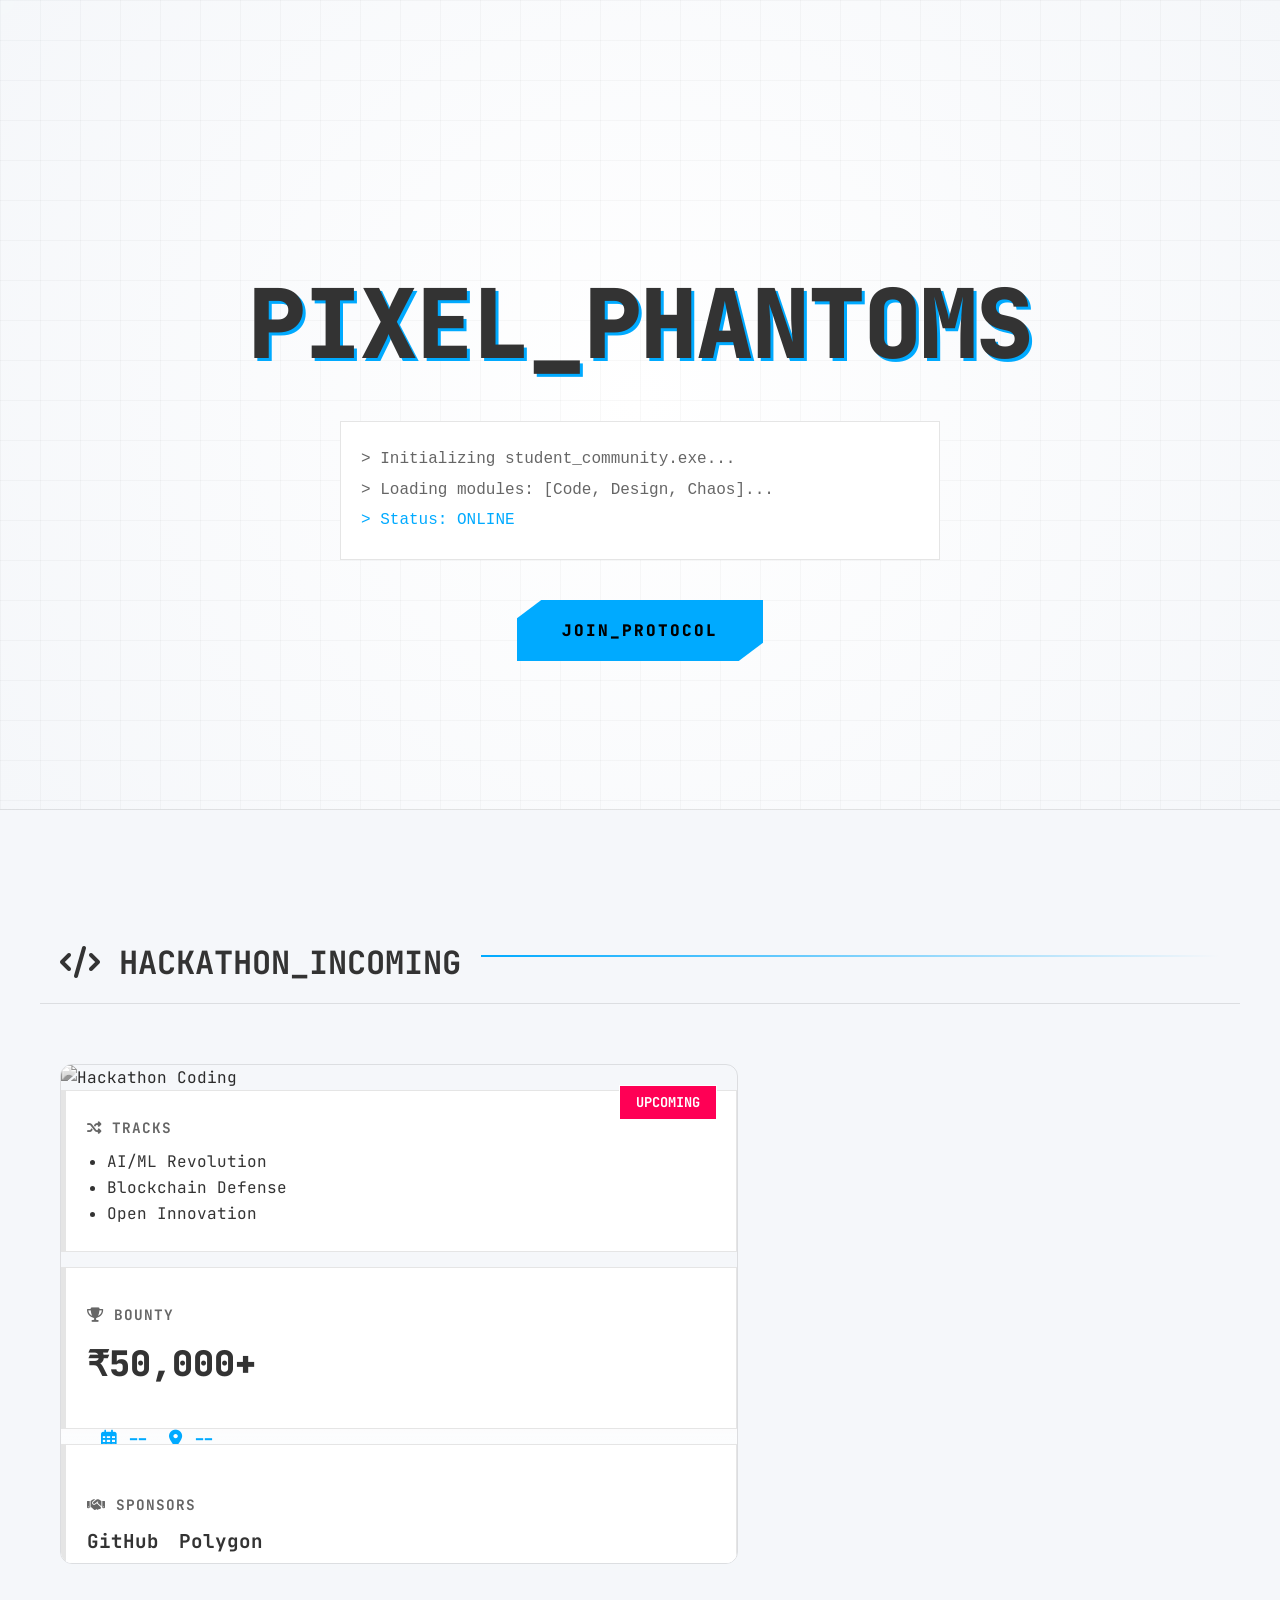
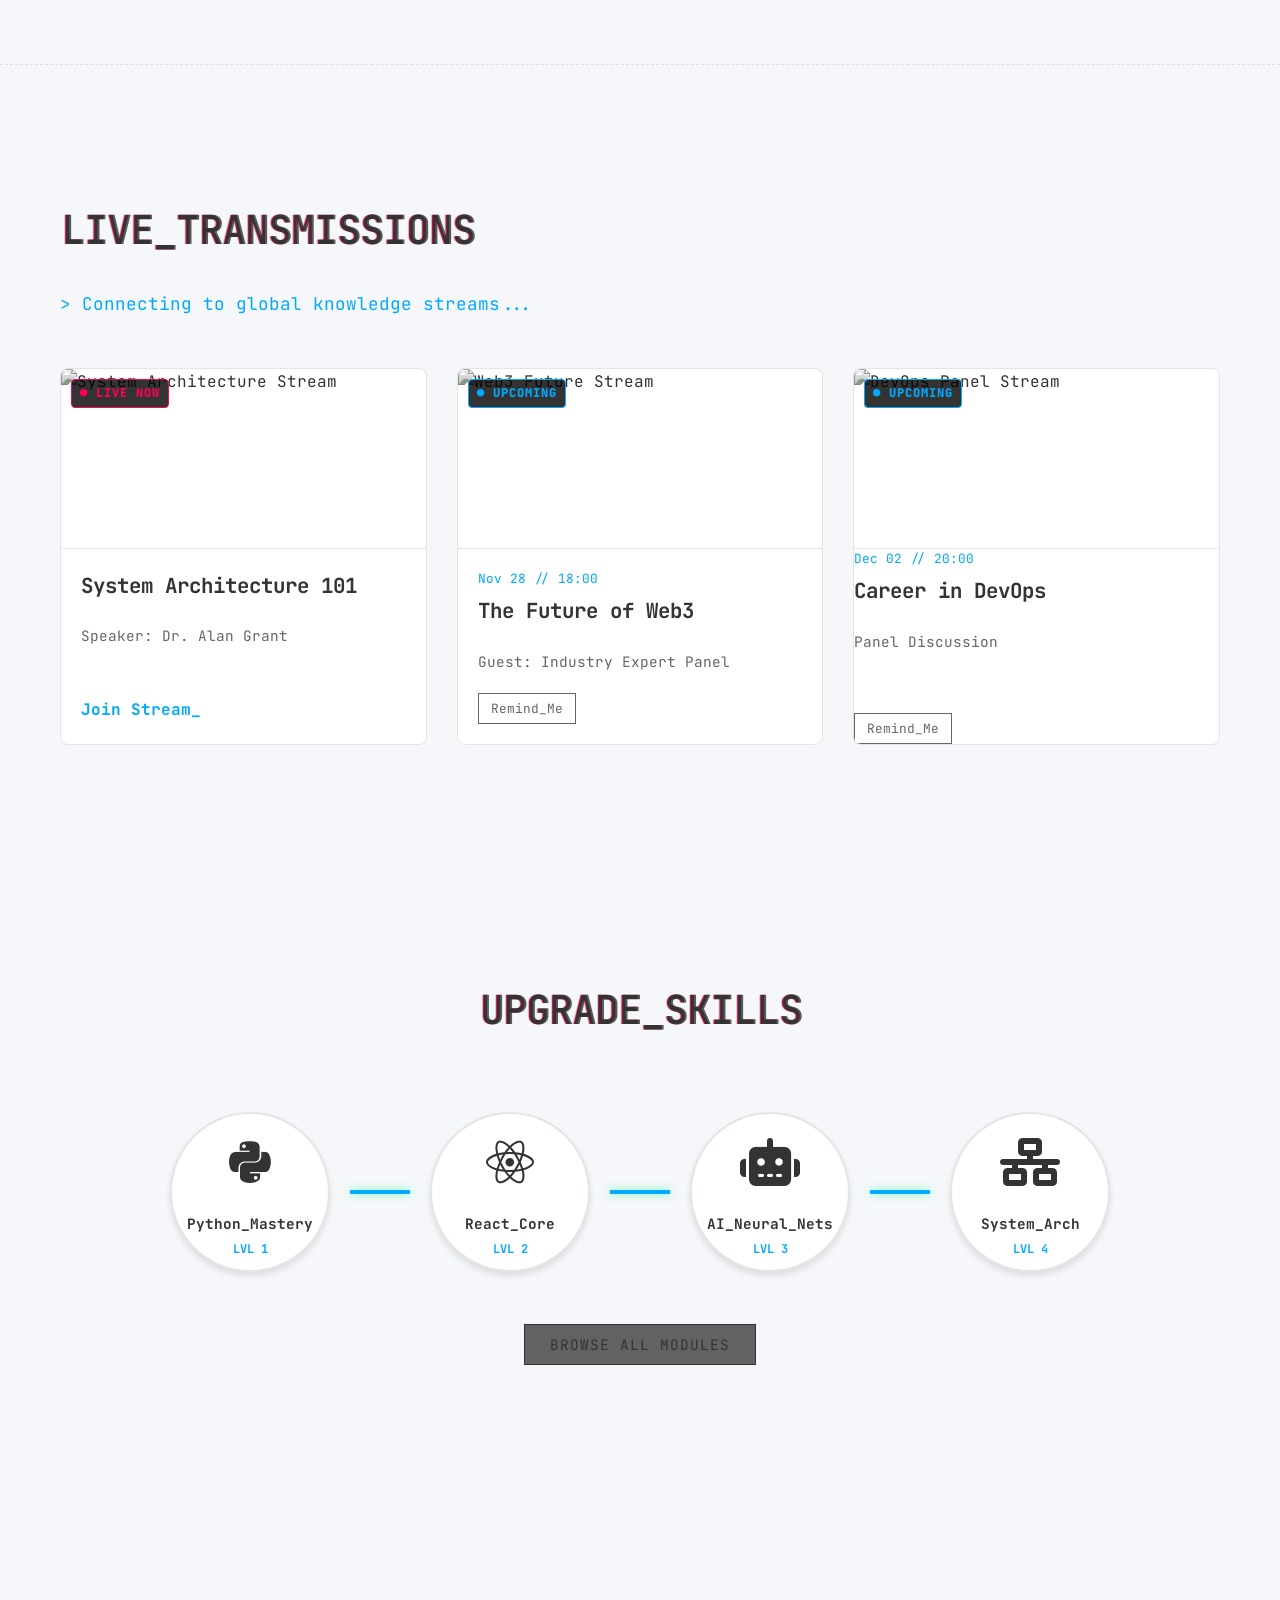
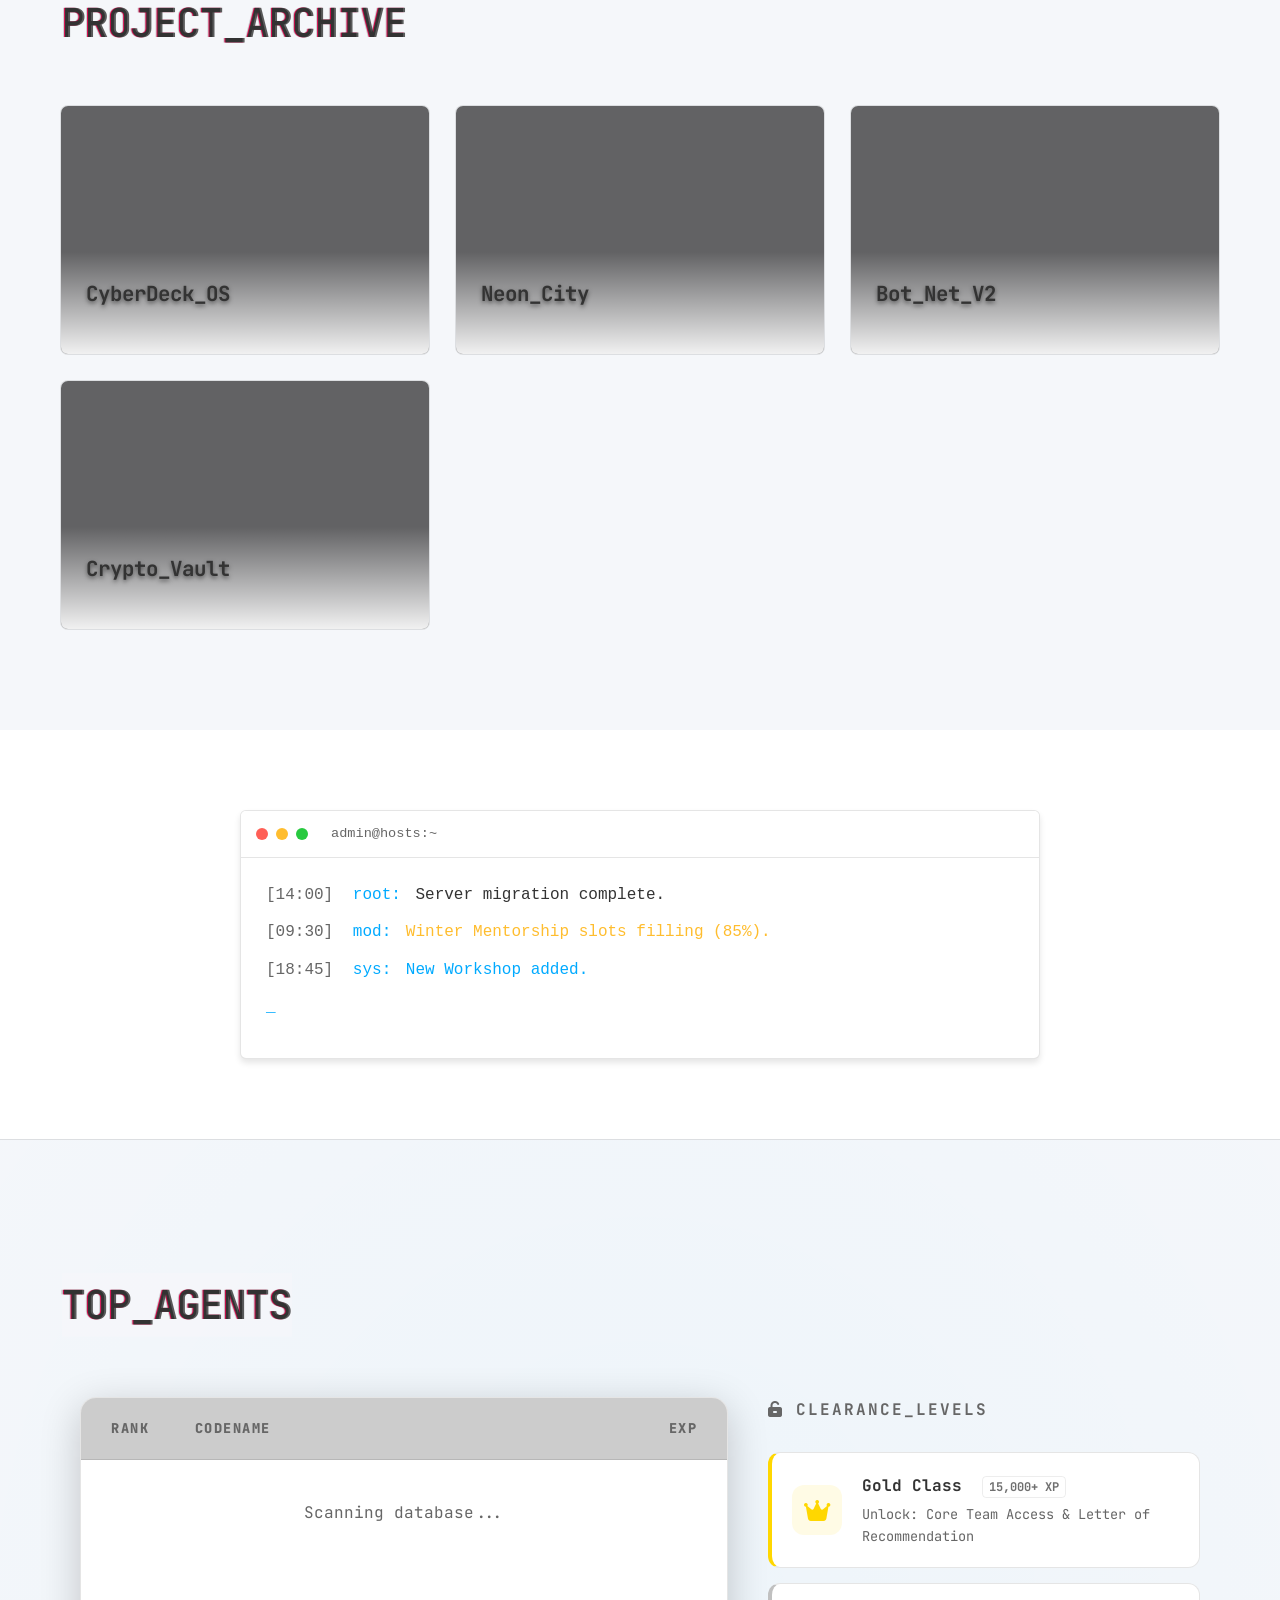
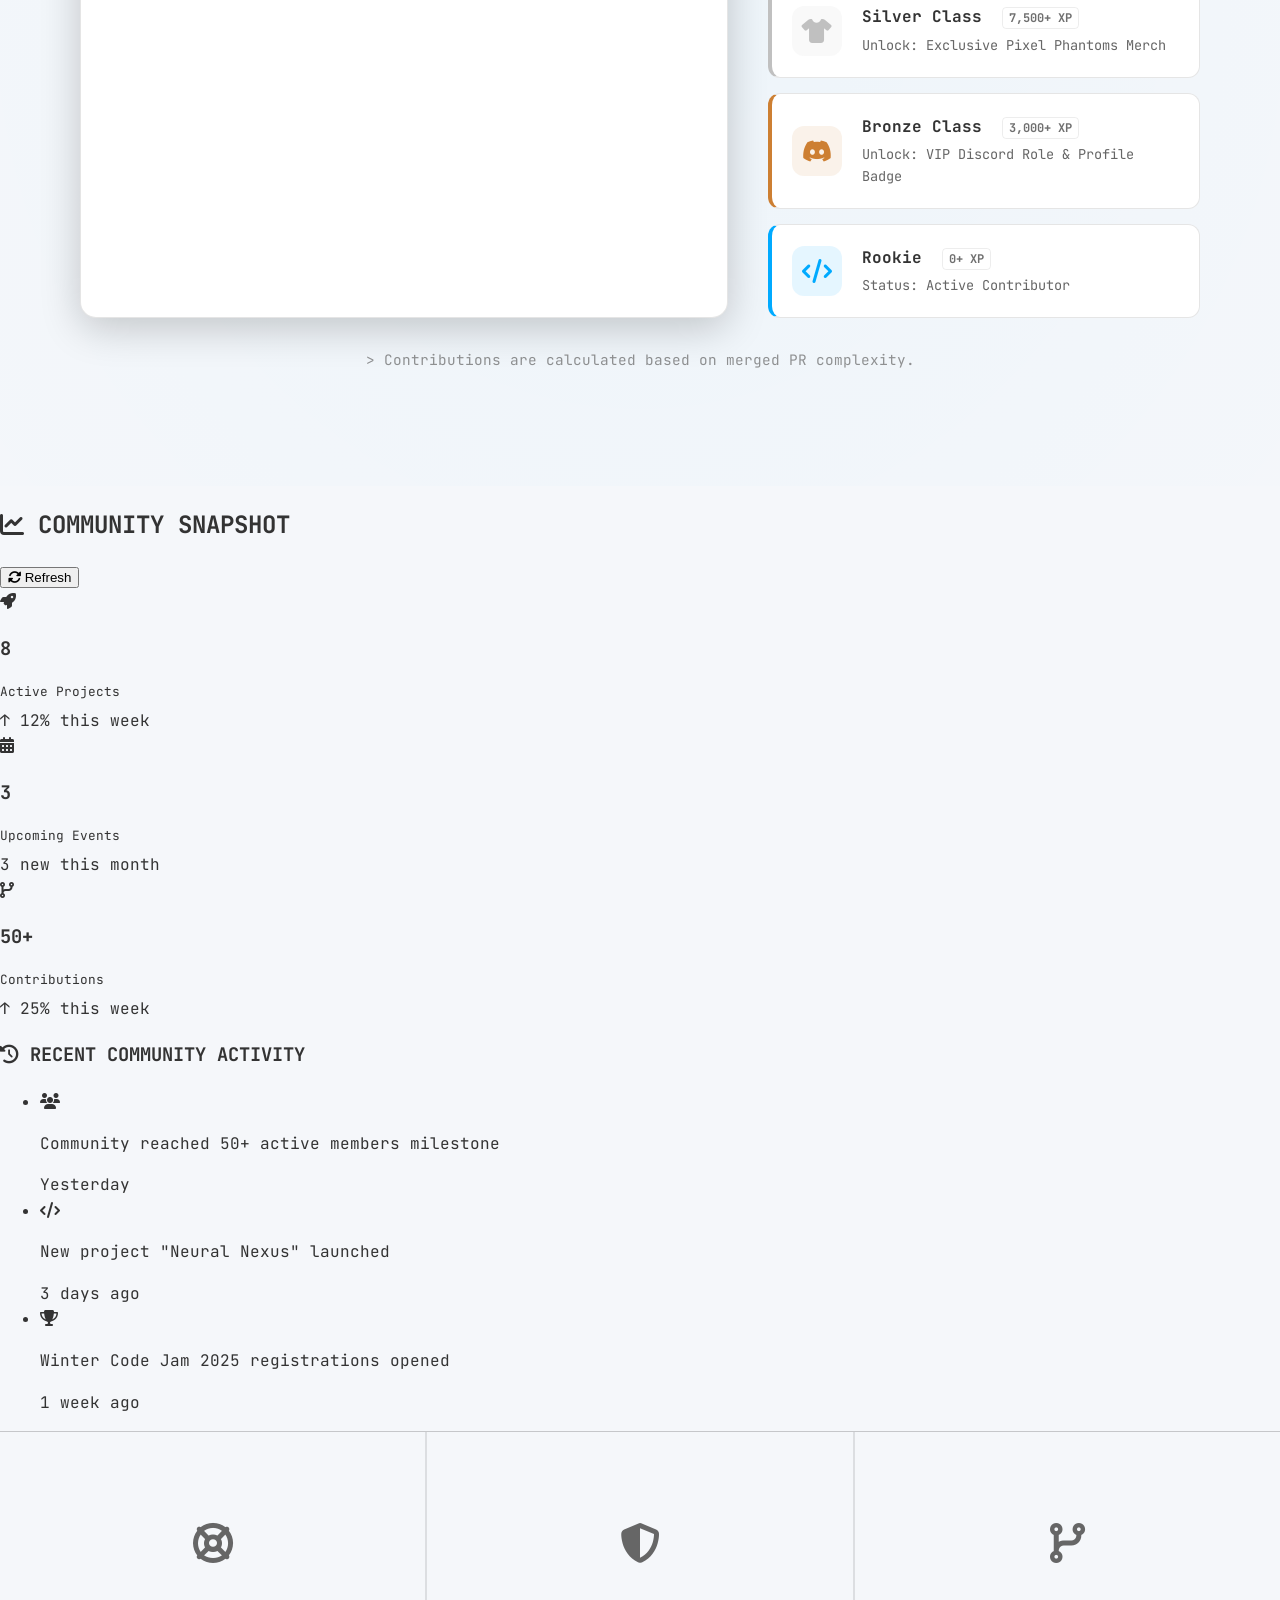
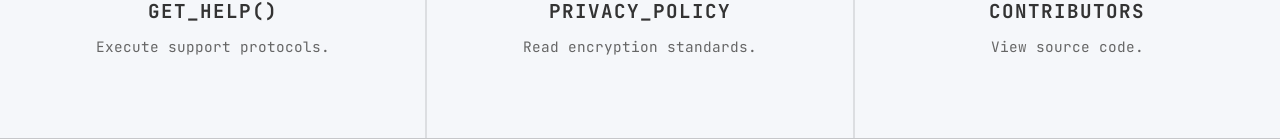
==== index.html @ 28886480 "Merge upstream/main - combine cursor-effect and scroll-buttons Both features work together: - cursor" ====
<!DOCTYPE html>
<html lang="en">
<head>
    <meta charset="UTF-8">
    <meta name="viewport" content="width=device-width, initial-scale=1.0">
    <title>Pixel Phantoms | The Future of Tech</title>
    <link rel="icon" href="assets/logo.png">
    
    <link rel="stylesheet" href="css/style.css">
    <link rel="stylesheet" href="css/share-button.css">
    <link rel="stylesheet" href="css/home-gsap.min.css">
    <link rel="stylesheet" href="css/cursor-effect.css">
    <link rel="stylesheet" href="css/scroll-buttons.css">
    <link rel="stylesheet" href="css/stats-widget.css">
    <link href="https://fonts.googleapis.com/css2?family=JetBrains+Mono:wght@400;700;800&display=swap" rel="stylesheet">
    <link rel="stylesheet" href="https://cdnjs.cloudflare.com/ajax/libs/font-awesome/6.4.0/css/all.min.css">
    
</head>
<body class="hacker-theme">

    <!-- SKIP TO CONTENT LINK (ACCESSIBILITY) -->
    <a href="#main-content" class="skip-to-content" id="skip-link">
        <i class="fas fa-forward" aria-hidden="true"></i> Skip to Main Content
    </a>

    <div id="cursor-highlight"></div>
    <div id="navbar-placeholder"></div>

    <main id="main-content" tabindex="-1">
        <section class="hero-section" id="hero">
            <div class="grid-overlay" aria-hidden="true"></div>
            <div class="hero-content">
                <h1 class="hero-glitch" data-text="PIXEL_PHANTOMS">
                    <span aria-hidden="true">PIXEL_PHANTOMS</span>
                    <span class="sr-only">Pixel Phantoms</span>
                </h1>
                <div class="terminal-box" role="status" aria-live="polite">
                    <p class="console-text">> Initializing student_community.exe...</p>
                    <p class="console-text">> Loading modules: [Code, Design, Chaos]...</p>
                    <p class="console-text success">> Status: ONLINE</p>
                </div>
                
                <div class="hero-cta-group">
                    <a href="pages/join-us.html" class="btn-cyber">
                        <span class="btn-content">JOIN_PROTOCOL</span>
                        <span class="btn-glitch" aria-hidden="true"></span>
                        <span class="sr-only">Join Pixel Phantoms Community</span>
                    </a>
                </div>
            </div>
        </section>

        <section class="hackathon-spotlight" aria-labelledby="hackathon-heading">
            <div class="section-header-terminal">
                <h2 id="hackathon-heading"><i class="fas fa-code" aria-hidden="true"></i> HACKATHON_INCOMING</h2>
                <div class="line-scanner" aria-hidden="true"></div>
            </div>
            <div class="hackathon-layout">
                <div class="hack-main-card" data-tilt>
                    <div class="hack-badge blink" id="home-event-status">UPCOMING</div>
                    <img src="https://picsum.photos/seed/hackathon_hero/800/600" alt="Hackathon Coding" class="hack-bg-img" loading="lazy">
                    <div class="hack-overlay">
                        <h3 id="home-event-title">Loading Event...</h3>
<p id="home-event-desc">Fetching latest event details.</p>
<div class="hack-meta">
  <span id="home-event-date">
    <i class="far fa-calendar-alt"></i> --
  </span>
  <span id="home-event-location">
    <i class="fas fa-map-marker-alt"></i> --
  </span>
</div>
<a href="events.html" class="btn-hollow">Show All Events →</a>

                    </div>
                </article>
                <div class="hack-details-grid">
                    <div class="detail-box track-box">
                        <h4><i class="fas fa-random" aria-hidden="true"></i> Tracks</h4>
                        <ul>
                            <li>AI/ML Revolution</li>
                            <li>Blockchain Defense</li>
                            <li>Open Innovation</li>
                        </ul>
                    </div>
                    <div class="detail-box prize-box">
                        <h4><i class="fas fa-trophy" aria-hidden="true"></i> Bounty</h4>
                        <p class="prize-pool">₹50,000+</p>
                    </div>
                    <div class="detail-box sponsors-box">
                        <h4><i class="fas fa-handshake" aria-hidden="true"></i> Sponsors</h4>
                        <div class="sponsor-logos">
                            <span>GitHub</span> <span>Polygon</span>
                        </div>
                    </div>
                </div>
            </div>
        </section>

        <section class="cyber-seminars" aria-labelledby="seminars-heading">
            <div class="container">
                <h2 class="section-header-glitch" data-text="LIVE_TRANSMISSIONS" id="seminars-heading">
                    <span aria-hidden="true">LIVE_TRANSMISSIONS</span>
                    <span class="sr-only">Live Transmissions</span>
                </h2>
                <p class="section-sub">> Connecting to global knowledge streams...</p>
                
                <div class="seminar-grid">
                    <div class="seminar-card reveal-card">
                        <div class="sem-status live">● LIVE NOW</div>
                        <img src="https://picsum.photos/seed/tech_talk/400/250" alt="System Architecture Stream" class="sem-img" loading="lazy">
                        <div class="sem-info">
                            <h3>System Architecture 101</h3>
                            <p>Speaker: Dr. Alan Grant</p>
                            <a href="#" class="link-terminal">Join Stream<span aria-hidden="true">_</span></a>
                        </div>
                    </div>
                    <div class="seminar-card reveal-card">
                        <div class="sem-status upcoming">● UPCOMING</div>
                        <img src="https://picsum.photos/seed/web3_future/400/250" alt="Web3 Future Stream" class="sem-img" loading="lazy">
                        <div class="sem-info">
                            <div class="sem-date">Nov 28 // 18:00</div>
                            <h3>The Future of Web3</h3>
                            <p>Guest: Industry Expert Panel</p>
                            <button class="btn-sm">Remind_Me</button>
                        </div>
                    </div>
                    <div class="seminar-card reveal-card">
                        <div class="sem-status upcoming">● UPCOMING</div>
                        <img src="https://picsum.photos/seed/devops_career/400/250" alt="DevOps Panel Stream" class="sem-img" loading="laz                        <div class="sem-info">
                            <div class="sem-date">Dec 02 // 20:00</div>
                            <h3>Career in DevOps</h3>
                            <p>Panel Discussion</p>
                            <button class="btn-sm">Remind_Me</button>
                        </div>
                    </article>
                </div>
            </div>
        </section>

        <section class="skill-tree-section" aria-labelledby="skills-heading">
            <div class="container">
                <h2 class="section-header-glitch" data-text="UPGRADE_SKILLS" id="skills-heading">
                    <span aria-hidden="true">UPGRADE_SKILLS</span>
                    <span class="sr-only">Upgrade Skills</span>
                </h2>
                
                <div class="skill-path-wrapper">
                    <div class="skill-node reveal-node">
                        <div class="node-icon"><i class="fab fa-python" aria-hidden="true"></i></div>
                        <h4>Python_Mastery</h4>
                        <span class="node-level">Lvl 1</span>
                    </div>
                    
                    <div class="connector reveal-node" aria-hidden="true"></div> 
                    
                    <div class="skill-node reveal-node">
                        <div class="node-icon"><i class="fab fa-react" aria-hidden="true"></i></div>
                        <h4>React_Core</h4>
                        <span class="node-level">Lvl 2</span>
                    </div>
                    
                    <div class="connector reveal-node" aria-hidden="true"></div> 
                    
                    <div class="skill-node reveal-node">
                        <div class="node-icon"><i class="fas fa-robot" aria-hidden="true"></i></div>
                        <h4>AI_Neural_Nets</h4>
                        <span class="node-level">Lvl 3</span>
                    </div>
                    
                    <div class="connector reveal-node" aria-hidden="true"></div> 
                    
                    <div class="skill-node reveal-node">
                        <div class="node-icon"><i class="fas fa-network-wired" aria-hidden="true"></i></div>
                        <h4>System_Arch</h4>
                        <span class="node-level">Lvl 4</span>
                    </div>
                </div>
                
                <div class="center-btn">
                    <a href="events.html" class="btn-hollow">Browse All Modules</a>
                </div>
            </div>
        </section>

        <section class="project-mainframe" aria-labelledby="projects-heading">
            <div class="container">
                <h2 class="section-header-glitch" data-text="PROJECT_ARCHIVE" id="projects-heading">
                    <span aria-hidden="true">PROJECT_ARCHIVE</span>
                    <span class="sr-only">Project Archive</span>
                </h2>
                <div class="project-matrix">
                    <article class="proj-card" style="background-image: url('https://picsum.photos/seed/p1/400/300');">
                        <div class="proj-content">
                            <h3>CyberDeck_OS</h3>
                            <p>A custom Linux distro for hackers.</p>
                        </div>
                    </article>
                    <article class="proj-card" style="background-image: url('https://picsum.photos/seed/p2/400/300');">
                        <div class="proj-content">
                            <h3>Neon_City</h3>
                            <p>WebGL interactive experience.</p>
                        </div>
                    </article>
                    <article class="proj-card" style="background-image: url('https://picsum.photos/seed/p3/400/300');">
                        <div class="proj-content">
                            <h3>Bot_Net_V2</h3>
                            <p>Discord automation bot.</p>
                        </div>
                    </article>
                    <article class="proj-card" style="background-image: url('https://picsum.photos/seed/p4/400/300');">
                        <div class="proj-content">
                            <h3>Crypto_Vault</h3>
                            <p>Secure decentralized storage.</p>
                        </div>
                    </article>
                </div>
            </div>
        </section>

        <section class="terminal-updates" aria-label="Community Updates">
            <div class="terminal-window">
                <div class="terminal-header">
                    <span class="dot red" aria-hidden="true"></span>
                    <span class="dot yellow" aria-hidden="true"></span>
                    <span class="dot green" aria-hidden="true"></span>
                    <span class="title">admin@hosts:~</span>
                </div>
                <div class="terminal-body">
                    <div class="log-entry"><span class="timestamp">[14:00]</span> <span class="user">root:</span> <span class="msg">Server migration complete.</span></div>
                    <div class="log-entry"><span class="timestamp">[09:30]</span> <span class="user">mod:</span> <span class="msg warning">Winter Mentorship slots filling (85%).</span></div>
                    <div class="log-entry"><span class="timestamp">[18:45]</span> <span class="user">sys:</span> <span class="msg highlight">New Workshop added.</span></div>
                    <div class="typing-indicator" aria-hidden="true">_</div>
                </div>
            </div>
        </section>

        <section class="leaderboard-preview" aria-labelledby="leaderboard-heading">
            <div class="container">
                <h2 class="section-header-glitch" data-text="TOP_AGENTS" id="leaderboard-heading">
                    <span aria-hidden="true">TOP_AGENTS</span>
                    <span class="sr-only">Top Contributors Leaderboard</span>
                </h2>
        
                <div class="lb-layout">
                    <div class="lb-main">
                        <div class="lb-header">
                            <span>RANK</span>
                            <span>CODENAME</span>
                            <span class="text-right">EXP</span>
                        </div>
                        <div class="lb-rows-container" id="lb-rows">
                            <div class="lb-loader">Scanning database...</div>
                        </div>
                    </div>

                    <aside class="league-system" aria-label="Clearance Levels">
                        <h3 class="sys-header"><i class="fas fa-unlock-alt" aria-hidden="true"></i> CLEARANCE_LEVELS</h3>
                        
                        <div class="league-card gold">
                            <div class="league-icon"><i class="fas fa-crown" aria-hidden="true"></i></div>
                            <div class="league-info">
                                <h4>Gold Class <span class="xp-req">15,000+ XP</span></h4>
                                <p>Unlock: Core Team Access & Letter of Recommendation</p>
                            </div>
                        </div>

                        <div class="league-card silver">
                            <div class="league-icon"><i class="fas fa-tshirt" aria-hidden="true"></i></div>
                            <div class="league-info">
                                <h4>Silver Class <span class="xp-req">7,500+ XP</span></h4>
                                <p>Unlock: Exclusive Pixel Phantoms Merch</p>
                            </div>
                        </div>

                        <div class="league-card bronze">
                            <div class="league-icon"><i class="fab fa-discord" aria-hidden="true"></i></div>
                            <div class="league-info">
                                <h4>Bronze Class <span class="xp-req">3,000+ XP</span></h4>
                                <p>Unlock: VIP Discord Role & Profile Badge</p>
                            </div>
                        </div>
                        
                        <div class="league-card rookie">
                            <div class="league-icon"><i class="fas fa-code" aria-hidden="true"></i></div>
                            <div class="league-info">
                                <h4>Rookie <span class="xp-req">0+ XP</span></h4>
                                <p>Status: Active Contributor</p>
                            </div>
                        </div>
                    </aside>
                </div>

                <p class="lb-footer">> Contributions are calculated based on merged PR complexity.</p>
            </div>
        </section>

         <!-- QUICK STATS WIDGET FOR HOME PAGE -->
        <section class="quick-stats-widget" id="home-quick-stats">
            <div class="widget-header">
                <h2 class="widget-title">
                    <i class="fas fa-chart-line"></i> COMMUNITY SNAPSHOT
                </h2>
                <button class="widget-refresh" onclick="refreshHomeStats()">
                    <i class="fas fa-sync-alt"></i> Refresh
                </button>
            </div>
            
            <div class="stats-grid">
                <div class="stat-card" onclick="window.location.href='pages/projects.html'">
                    <div class="stat-icon">
                        <i class="fas fa-rocket"></i>
                    </div>
                    <h3 class="stat-value" id="home-active-projects">8</h3>
                    <p class="stat-label">Active Projects</p>
                    <div class="stat-trend">
                        <span class="trend-up">↑ 12% this week</span>
                    </div>
                </div>
                
                <div class="stat-card" onclick="window.location.href='pages/events.html'">
                    <div class="stat-icon">
                        <i class="fas fa-calendar-alt"></i>
                    </div>
                    <h3 class="stat-value" id="home-upcoming-events">3</h3>
                    <p class="stat-label">Upcoming Events</p>
                    <div class="stat-trend">
                        <span class="trend-neutral">3 new this month</span>
                    </div>
                </div>
                
                <div class="stat-card" onclick="window.open('https://github.com/sayeeg-11/Pixel_Phantoms', '_blank')">
                    <div class="stat-icon">
                        <i class="fas fa-code-branch"></i>
                    </div>
                    <h3 class="stat-value" id="home-recent-contributions">50+</h3>
                    <p class="stat-label">Contributions</p>
                    <div class="stat-trend">
                        <span class="trend-up">↑ 25% this week</span>
                    </div>
                </div>
            </div>
            
            <div class="recent-activity">
                <h3 class="activity-title">
                    <i class="fas fa-history"></i> RECENT COMMUNITY ACTIVITY
                </h3>
                <ul class="activity-list" id="home-recent-activity">
                    <li class="activity-item">
                        <div class="activity-icon">
                            <i class="fas fa-users"></i>
                        </div>
                        <div class="activity-content">
                            <p>Community reached 50+ active members milestone</p>
                            <span class="activity-time">Yesterday</span>
                        </div>
                    </li>
                    <li class="activity-item">
                        <div class="activity-icon">
                            <i class="fas fa-code"></i>
                        </div>
                        <div class="activity-content">
                            <p>New project "Neural Nexus" launched</p>
                            <span class="activity-time">3 days ago</span>
                        </div>
                    </li>
                    <li class="activity-item">
                        <div class="activity-icon">
                            <i class="fas fa-trophy"></i>
                        </div>
                        <div class="activity-content">
                            <p>Winter Code Jam 2025 registrations opened</p>
                            <span class="activity-time">1 week ago</span>
                        </div>
                    </li>
                </ul>
            </div>
        </section>

        <nav class="functional-grid" aria-label="Quick Links">
            <a href="pages/help.html" class="func-card">
                <div class="func-icon"><i class="fas fa-life-ring" aria-hidden="true"></i></div>
                <div class="func-text"><h3>GET_HELP()</h3><p>Execute support protocols.</p></div>
            </a>
            <a href="pages/terms.html" class="func-card">
                <div class="func-icon"><i class="fas fa-shield-alt" aria-hidden="true"></i></div>
                <div class="func-text"><h3>PRIVACY_POLICY</h3><p>Read encryption standards.</p></div>
            </a>
            <a href="pages/contributors.html" class="func-card">
                <div class="func-icon"><i class="fas fa-code-branch" aria-hidden="true"></i></div>
                <div class="func-text"><h3>CONTRIBUTORS</h3><p>View source code.</p></div>
            </a>
        </nav>
    </main>

    <div id="footer-placeholder"></div>

    <script src="https://cdnjs.cloudflare.com/ajax/libs/gsap/3.12.2/gsap.min.js"></script>
    <script src="https://cdnjs.cloudflare.com/ajax/libs/gsap/3.12.2/ScrollTrigger.min.js"></script>
    
    <script src="js/navbar.min.js"></script>
    <script src="js/footer.js"></script>
    <script>
        // Render these immediately so the theme.js can find the toggle switch
        renderNavbar();
        renderFooter('');
        
        // Focus management for skip link
        document.addEventListener('DOMContentLoaded', function() {
            const skipLink = document.getElementById('skip-link');
            const mainContent = document.getElementById('main-content');
            
            skipLink.addEventListener('click', function(e) {
                e.preventDefault();
                mainContent.setAttribute('tabindex', '-1');
                mainContent.focus();
            });
        });
    </script>

<script src="js/theme.min.js"></script>
<script src="js/cursor-effect.js"></script>
<script src="js/scroll-buttons.js"></script>
<script src="js/home-gsap.min.js"></script>
<script src="js/home-leaderboard.min.js"></script>
<script src="js/quick-stats.js"></script>
<script src="js/theme-enhanced.js"></script>
<script src="js/share-button.js"></script>
    
    <script>
        // Initialize quick stats widget for home page
        document.addEventListener('DOMContentLoaded', function() {
            // Create a simplified version of the quick stats widget for home page
            window.refreshHomeStats = function() {
                const refreshBtn = document.querySelector('#home-quick-stats .widget-refresh');
                const icon = refreshBtn.querySelector('i');
                
                // Add spinning animation
                icon.classList.add('spinning');
                refreshBtn.disabled = true;
                
                // Simulate refreshing by updating the numbers with some animation
                const projectsElement = document.getElementById('home-active-projects');
                const eventsElement = document.getElementById('home-upcoming-events');
                const contributionsElement = document.getElementById('home-recent-contributions');
                
                // Get current values
                const currentProjects = parseInt(projectsElement.textContent) || 8;
                const currentEvents = parseInt(eventsElement.textContent) || 3;
                const currentContributions = parseInt(contributionsElement.textContent) || 50;
                
                // Generate new values (simulating actual data fetch)
                const newProjects = Math.max(1, currentProjects + Math.floor(Math.random() * 3) - 1);
                const newEvents = Math.max(1, currentEvents + Math.floor(Math.random() * 3) - 1);
                const newContributions = Math.max(10, currentContributions + Math.floor(Math.random() * 10) - 3);
                
                // Animate the numbers
                animateValue(projectsElement, currentProjects, newProjects, 500);
                animateValue(eventsElement, currentEvents, newEvents, 500);
                animateValue(contributionsElement, currentContributions, newContributions, 500);
                
                // Remove spinning animation after delay
                setTimeout(function() {
                    icon.classList.remove('spinning');
                    refreshBtn.disabled = false;
                    
                    // Add success flash effect
                    const widget = document.getElementById('home-quick-stats');
                    widget.style.boxShadow = '0 0 20px rgba(0, 255, 136, 0.3)';
                    setTimeout(function() {
                        widget.style.boxShadow = '';
                    }, 1000);
                }, 1000);
            };
            
            // Number animation function
            function animateValue(element, start, end, duration) {
                const range = end - start;
                const increment = range / (duration / 16);
                let currentTime = 0;
                const tick = function() {
                    currentTime += 16;
                    const progress = currentTime / duration;
                    const value = Math.round(start + (range * progress));
                    element.textContent = value + (element.textContent.includes('+') ? '+' : '');
                    
                    if (progress < 1) {
                        setTimeout(tick, 16);
                    } else {
                        element.textContent = end + (element.textContent.includes('+') ? '+' : '');
                    }
                };
                tick();
            }
        });
    </script>



<script src="js/feedback.js"></script>

</body>
</html>
---- css/style.css ----
/* CSS VARIABLES FOR THEMES */
:root {
  /* Light theme variables */
  --bg-primary: #f5f7fa;
  --bg-secondary: #ffffff;
  --bg-navbar: rgba(255, 255, 255, 0.95);
  --bg-navbar-scrolled: rgba(255, 255, 255, 0.98);
  --text-primary: #333333;
  --text-secondary: #666666;
  --accent-color: #00aaff;
  --border-color: rgba(0, 0, 0, 0.1);
  --card-bg: #ffffff;
  --input-bg: #ffffff;
  --shadow: 0 4px 6px rgba(0, 0, 0, 0.1);
  --nav-shadow: 0 8px 25px rgba(0, 0, 0, 0.08);

  /* Footer Light Theme Variables */
  --footer-bg: #1a1a2e;
  --footer-bg-secondary: #16213e;
  --footer-text: #e6e6e6;
  --footer-text-secondary: #a0aec0;
  --footer-heading: #ffffff;
  --footer-link: #cbd5e0;
  --footer-link-hover: #ffffff;
  --footer-border: #2d3748;
  --social-bg: #2d3748;
  --social-bg-hover: #4a5568;
  --social-icon: #cbd5e0;
  --social-icon-hover: #ffffff;
  --social-border: #4a5568;
  --footer-input-bg: #2d3748;
  --input-border: #4a5568;
  --input-text: #e2e8f0;
  --input-placeholder: #718096;
  --accent-primary: #667eea;
  --accent-secondary: #764ba2;

  /* Shared UI Tokens for Consistency */
  --spacing-xs: 4px;
  --spacing-sm: 8px;
  --spacing-md: 16px;
  --spacing-lg: 20px;
  --spacing-xl: 30px;
  --spacing-xxl: 40px;

  --shadow-hover: 0 8px 25px rgba(0, 170, 255, 0.2);
  --shadow-hover-strong: 0 12px 30px rgba(0, 170, 255, 0.3);

  --hover-transform: translateY(-5px);
  --hover-transform-strong: translateY(-8px) scale(1.02);

  --border-radius-sm: 8px;
  --border-radius-md: 12px;
  --border-radius-lg: 16px;
  --border-radius-xl: 20px;
}

[data-theme="dark"] {
  /* Dark theme variables */
  --bg-primary: #0d0f14;
  --bg-secondary: #13161d;
  --bg-navbar: rgba(19, 22, 29, 0.95);
  --bg-navbar-scrolled: rgba(19, 22, 29, 0.98);
  --text-primary: #ffffff;
  --text-secondary: #bbbbbb;
  --accent-color: #00aaff;
  --border-color: rgba(255, 255, 255, 0.1);
  --card-bg: #1a1d25;
  --input-bg: #1a1d25;
  --shadow: 0 4px 6px rgba(0, 0, 0, 0.3);
  --nav-shadow: 0 8px 25px rgba(0, 0, 0, 0.2);
  
  /* Footer Dark Theme Variables */
  --footer-bg: #0f1419;
  --footer-bg-secondary: #1a202c;
  --footer-text: #e2e8f0;
  --footer-text-secondary: #a0aec0;
  --footer-heading: #ffffff;
  --footer-link: #cbd5e0;
  --footer-link-hover: #ffffff;
  --footer-border: #2d3748;
  --social-bg: #2d3748;
  --social-bg-hover: #4a5568;
  --social-icon: #cbd5e0;
  --social-icon-hover: #ffffff;
  --social-border: #4a5568;
  --footer-input-bg: #2d3748;
  --input-border: #4a5568;
  --input-text: #e2e8f0;
  --input-placeholder: #718096;
  --accent-primary: #00aaff;
  --accent-secondary: #0088cc;
  
  /* Neon colors for dark theme */
  --neon-green: #0aff9d;
  --neon-cyan: #00aaff;
  --neon-purple: #bc13fe;
  --neon-red: #ff003c;
  
  /* Stats Widget Variables for Dark Theme */
  --panel-bg: rgba(26, 29, 37, 0.85);
  --panel-border: 1px solid rgba(255, 255, 255, 0.1);
  --text-main: #ffffff;
  --text-dim: #bbbbbb;
  --font-hud: 'JetBrains Mono', monospace;
  --font-mono: 'JetBrains Mono', monospace;

  /* Shared UI Tokens for Consistency */
  --spacing-xs: 4px;
  --spacing-sm: 8px;
  --spacing-md: 16px;
  --spacing-lg: 20px;
  --spacing-xl: 30px;
  --spacing-xxl: 40px;

  --shadow-hover: 0 8px 25px rgba(0, 170, 255, 0.2);
  --shadow-hover-strong: 0 12px 30px rgba(0, 170, 255, 0.3);

  --hover-transform: translateY(-5px);
  --hover-transform-strong: translateY(-8px) scale(1.02);

  --border-radius-sm: 8px;
  --border-radius-md: 12px;
  --border-radius-lg: 16px;
  --border-radius-xl: 20px;
}

/* GENERAL */
html {
    overflow-x: hidden;
    width: 100%;
}

body {
    margin: 0;
    padding: 0;
    font-family: 'Segoe UI', Tahoma, Geneva, Verdana, sans-serif;
    background: var(--bg-primary);
    color: var(--text-primary);
    transition: background-color var(--animation-slow) ease, color var(--animation-slow) ease;
    display: flex;
    flex-direction: column;
    min-height: 100vh;
    line-height: 1.6;
    overflow-x: hidden;
    width: 100%;
    position: relative;
}

/* Prevent body scroll when mobile menu is open */
body.mobile-menu-open {
    overflow: hidden;
    position: fixed;
    width: 100%;
    height: 100%;
}

/* MAIN CONTENT WRAPPER */
.main-content {
    flex: 1;
}

/* NAVBAR - UPDATED WITH CURVED DESIGN AND ANIMATIONS */
.navbar {
    display: flex;
    justify-content: space-between;
    align-items: center;
    background: var(--bg-navbar);
    padding: 15px 40px;
    position: fixed;
    top: 0;
    left: 0;
    right: 0;
    z-index: 1000;
    transition: all var(--animation-slow) cubic-bezier(0.4, 0, 0.2, 1);
    backdrop-filter: blur(15px);
    -webkit-backdrop-filter: blur(15px);
    border-bottom-left-radius: 25px;
    border-bottom-right-radius: 25px;
    box-shadow: var(--nav-shadow);
    border: 1px solid var(--border-color);
    margin: 0 20px;
    width: calc(100% - 40px);
    box-sizing: border-box;
    transform: translateY(0);
}

/* Navbar scroll effect */
.navbar.scrolled {
    background: var(--bg-navbar-scrolled);
    padding: 12px 40px;
    border-bottom-left-radius: 20px;
    border-bottom-right-radius: 20px;
    box-shadow: 0 10px 30px rgba(0, 0, 0, 0.15);
    transform: translateY(0);
}

/* Logo with animation */
.logo {
    display: flex;
    align-items: center;
    gap: 12px;
    position: relative;
    overflow: hidden;
    padding: 5px 0;
}

.logo::before {
    content: '';
    position: absolute;
    bottom: 0;
    left: 0;
    width: 0;
    height: 2px;
    background: linear-gradient(90deg, var(--accent-color), #0088cc);
    transition: width var(--animation-slow) ease;
}

.logo:hover::before {
    width: 100%;
}

.logo img {
    width: 42px;
    height: 42px;
    border-radius: 12px;
    transition: all var(--animation-slow) cubic-bezier(0.4, 0, 0.2, 1);
    filter: drop-shadow(0 4px 8px rgba(0, 0, 0, 0.1));
}

.logo:hover img {
    transform: scale(1.1) rotate(5deg);
    filter: drop-shadow(0 6px 12px rgba(0, 170, 255, 0.3));
}

.logo span {
    font-size: 22px;
    font-weight: 700;
    letter-spacing: 1px;
    background: linear-gradient(135deg, var(--accent-color), #0088cc);
    -webkit-background-clip: text;
    -webkit-text-fill-color: transparent;
    background-clip: text;
    transition: all var(--animation-medium) ease;
}

.logo:hover span {
    letter-spacing: 1.2px;
}

/* Navigation Links with Curved Design */
.nav-links {
    display: flex;
    list-style: none;
    gap: 8px;
    align-items: center;
    margin: 0;
    padding: 0;
    position: relative;
}

.nav-links li {
    position: relative;
}

.nav-links a {
    color: var(--text-secondary);
    text-decoration: none;
    font-size: 16px;
    font-weight: 600;
    transition: all var(--animation-slow) cubic-bezier(0.4, 0, 0.2, 1);
    padding: 12px 20px;
    border-radius: 50px;
    position: relative;
    overflow: hidden;
    display: flex;
    align-items: center;
    gap: 8px;
}

.nav-links a::before {
    content: '';
    position: absolute;
    top: 0;
    left: -100%;
    width: 100%;
    height: 100%;
    background: linear-gradient(90deg, transparent, rgba(0, 170, 255, 0.1), transparent);
    transition: left 0.6s ease;
}

.nav-links a:hover::before {
    left: 100%;
}

.nav-links a:hover,
.nav-links .active {
    color: var(--accent-color);
    background: rgba(0, 170, 255, 0.08);
    transform: translateY(-2px);
    box-shadow: 0 6px 15px rgba(0, 170, 255, 0.2);
}

.nav-links .active {
    background: linear-gradient(135deg, rgba(0, 170, 255, 0.15), rgba(0, 136, 204, 0.1));
    border: 1px solid rgba(0, 170, 255, 0.2);
}

/* Navbar Icons */
.nav-icon {
    font-size: 18px;
    transition: transform var(--animation-medium) ease;
}

.nav-links a:hover .nav-icon {
    transform: scale(1.2) rotate(10deg);
}

/* HAMBURGER BUTTON */
.hamburger {
    display: none; /* shown only on small screens */
    align-items: center;
    justify-content: center;
    flex-direction: column;
    gap: 6px;
    width: 48px;
    height: 40px;
    background: var(--card-bg);
    border-radius: 10px;
    border: 1px solid var(--border-color);
    cursor: pointer;
    padding: 6px;
    box-shadow: var(--shadow);
}

.hamburger .bar {
    display: block;
    width: 24px;
    height: 3px;
    background: var(--text-secondary);
    border-radius: 2px;
    transition: transform 0.28s cubic-bezier(0.4,0,0.2,1), opacity var(--animation-fast) ease;
    transform-origin: center;
}

/* Open state: animate into an X */
.hamburger.open .bar:nth-child(1) {
    transform: translateY(9px) rotate(45deg);
}
.hamburger.open .bar:nth-child(2) {
    opacity: 0;
    transform: scaleX(0);
}
.hamburger.open .bar:nth-child(3) {
    transform: translateY(-9px) rotate(-45deg);
}

/* MOBILE RESPONSIVE NAV */
@media (max-width: 768px) {
    .navbar {
        padding: 12px 18px;
    }

    /* Show hamburger, hide large horizontal layout */
    .hamburger {
        display: flex;
    }

    /* Enhanced mobile nav-links with scroll prevention */
    .nav-links {
        position: fixed;
        top: 80px;
        left: 10px;
        right: 10px;
        background: var(--bg-navbar);
        flex-direction: column;
        gap: 12px;
        padding: 20px;
        border-radius: 16px;
        box-shadow: 0 15px 40px rgba(0, 0, 0, 0.25);
        transform-origin: top center;
        transform: translateY(-10px) scaleY(0.9);
        opacity: 0;
        pointer-events: none;
        transition: all 0.25s cubic-bezier(0.4, 0, 0.2, 1);
        z-index: 999;
        max-height: 0;
        border: 1px solid var(--border-color);
        backdrop-filter: blur(20px);
        -webkit-backdrop-filter: blur(20px);
        overflow: hidden;
    }

    .nav-links.open {
        max-height: calc(100vh - 100px);
        overflow-y: auto;
        overscroll-behavior: contain;
        -webkit-overflow-scrolling: touch;
        transform: translateY(0) scaleY(1);
        opacity: 1;
        pointer-events: auto;
        animation: slideDownFade 0.3s ease-out forwards;
    }

    /* Animation for mobile menu */
    @keyframes slideDownFade {
        from {
            opacity: 0;
            transform: translateY(-20px) scaleY(0.95);
        }
        to {
            opacity: 1;
            transform: translateY(0) scaleY(1);
        }
    }

    /* Scrollbar styling for mobile menu */
    .nav-links::-webkit-scrollbar {
        width: 4px;
    }
    
    .nav-links::-webkit-scrollbar-thumb {
        background: var(--accent-color);
        border-radius: 2px;
        opacity: 0.5;
    }
    
    .nav-links::-webkit-scrollbar-track {
        background: transparent;
    }

    .nav-links li {
        width: 100%;
    }

    .nav-links a {
        display: block;
        padding: 12px 16px;
        font-size: 18px;
        border-radius: 8px;
    }

    /* Keep theme toggle aligned in mobile menu */
    .theme-toggle { 
        justify-content: flex-start; 
        margin-left: 0;
    }
}

/* THEME TOGGLE - ENHANCED */

.theme-toggle {
    display: flex;
    align-items: center;
    margin-left: 15px;
}

.theme-switch {
    display: none;
}

.theme-label {
    position: relative;
    display: flex;
    align-items: center;
    justify-content: space-between;
    width: 65px;
    height: 32px;
    background: var(--card-bg);
    border-radius: 50px;
    cursor: pointer;
    border: 1px solid var(--border-color);
    transition: all var(--animation-slow) cubic-bezier(0.4, 0, 0.2, 1);
    box-shadow: var(--shadow);
    padding: 0 5px;
    overflow: hidden;
    /* Safari-specific hardware acceleration */
    -webkit-transform: translateZ(0);
    transform: translateZ(0);
    /* Prevent tap highlight on iOS */
    -webkit-tap-highlight-color: transparent;
}

.theme-label::before {
    content: '';
    position: absolute;
    top: 0;
    left: 0;
    width: 100%;
    height: 100%;
    background: linear-gradient(135deg, var(--accent-color), #0088cc);
    opacity: 0;
    transition: opacity var(--animation-medium) ease;
    /* Safari prefix */
    -webkit-transition: opacity var(--animation-medium) ease;
}

.theme-label:hover::before {
    opacity: 0.1;
}

.toggle-thumb {
    position: absolute;
    width: 26px;
    height: 26px;
    background: var(--accent-color);
    border-radius: 50%;
    left: 3px;
    /* Enhanced cross-browser transition with Safari prefixes */
    transition: transform var(--animation-slow) cubic-bezier(0.68, -0.55, 0.27, 1.55);
    -webkit-transition: transform var(--animation-slow) cubic-bezier(0.68, -0.55, 0.27, 1.55);
    -moz-transition: transform var(--animation-slow) cubic-bezier(0.68, -0.55, 0.27, 1.55);
    -o-transition: transform var(--animation-slow) cubic-bezier(0.68, -0.55, 0.27, 1.55);
    z-index: 2;
    box-shadow: 0 2px 8px rgba(0, 170, 255, 0.3);
    /* Hardware acceleration for smooth animation on Safari */
    -webkit-transform: translateZ(0);
    transform: translateZ(0);
    /* Prevent flickering on Safari */
    -webkit-backface-visibility: hidden;
    backface-visibility: hidden;
    -webkit-perspective: 1000;
    perspective: 1000;
}

.sun-icon, .moon-icon {
    position: relative;
    font-size: 14px;
    /* Enhanced cross-browser transitions */
    transition: all var(--animation-slow) ease;
    -webkit-transition: all var(--animation-slow) ease;
    -moz-transition: all var(--animation-slow) ease;
    -o-transition: all var(--animation-slow) ease;
    z-index: 1;
    /* Prevent flickering */
    -webkit-backface-visibility: hidden;
    backface-visibility: hidden;
}

.sun-icon {
    color: #ffa500;
    opacity: 0;
    transform: scale(0.8);
    -webkit-transform: scale(0.8);
}

.moon-icon {
    color: #e2e8f0;
    opacity: 1;
    transform: scale(1);
    -webkit-transform: scale(1);
}

/* Checked state - enhanced for Safari */
.theme-switch:checked + .theme-label .toggle-thumb {
    transform: translateX(33px);
    -webkit-transform: translateX(33px);
    -moz-transform: translateX(33px);
    -ms-transform: translateX(33px);
}

.theme-switch:checked + .theme-label .sun-icon {
    opacity: 1;
    transform: scale(1) rotate(360deg);
    -webkit-transform: scale(1) rotate(360deg);
    -moz-transform: scale(1) rotate(360deg);
    -ms-transform: scale(1) rotate(360deg);
}

.theme-switch:checked + .theme-label .moon-icon {
    opacity: 0;
    transform: scale(0.8) rotate(-360deg);
    -webkit-transform: scale(0.8) rotate(-360deg);
    -moz-transform: scale(0.8) rotate(-360deg);
    -ms-transform: scale(0.8) rotate(-360deg);
}

/* Safari-specific fixes for smoother animations */
@media not all and (min-resolution:.001dpcm) { 
    @supports (-webkit-appearance:none) {
        /* Safari-only styles */
        .toggle-thumb {
            -webkit-transition-timing-function: cubic-bezier(0.68, -0.55, 0.27, 1.55);
        }
        
        .theme-label {
            -webkit-transition-property: background, border-color, box-shadow;
            transition-property: background, border-color, box-shadow;
        }
    }
}

/* iOS specific fixes */
@supports (-webkit-touch-callout: none) {
    .theme-label {
        /* iOS tap highlight removal */
        -webkit-tap-highlight-color: transparent;
        /* Prevent text selection */
        -webkit-user-select: none;
        user-select: none;
    }
    
    .toggle-thumb {
        /* iOS animation smoothing */
        -webkit-transform: translate3d(0, 0, 0);
        transform: translate3d(0, 0, 0);
    }
}

/* HERO SECTION - ADJUSTED FOR FIXED NAVBAR */
.hero {
    text-align: center;
    padding: 180px 20px 120px;
    background: var(--bg-primary);
    margin-top: 0;
}

.hero h1 {
    font-size: 3.5rem;
    margin-bottom: 1rem;
    font-weight: 700;
    background: linear-gradient(135deg, var(--accent-color), #0088cc);
    -webkit-background-clip: text;
    -webkit-text-fill-color: transparent;
    background-clip: text;
}

.hero p {
    font-size: 1.4rem;
    color: var(--text-secondary);
    margin: 0;
}

/* Hero Buttons */
.hero-buttons {
    margin-top: 30px;
    display: flex;
    gap: 15px;
    justify-content: center;
}

.btn-primary, .btn-secondary {
    padding: 12px 30px;
    border-radius: 50px;
    text-decoration: none;
    font-weight: 600;
    transition: transform var(--animation-medium) ease, box-shadow var(--animation-medium) ease;
}

.btn-primary {
    background: var(--accent-color);
    color: white;
    box-shadow: 0 4px 15px rgba(0, 170, 255, 0.3);
}

.btn-secondary {
    background: transparent;
    border: 2px solid var(--accent-color);
    color: var(--accent-color);
}

.btn-primary:hover, .btn-secondary:hover {
    transform: translateY(-3px);
    box-shadow: 0 6px 20px rgba(0, 170, 255, 0.4);
}

.btn-secondary:hover {
    background: var(--accent-color);
    color: white;
}

/* CONTENT SECTION */
.content {
    max-width: 1200px;
    margin: 60px auto;
    padding: 0 20px;
}

.content h2 {
    font-size: 2.5rem;
    margin-bottom: 2rem;
    text-align: center;
    color: var(--text-primary);
    position: relative;
}

.content h2::after {
    content: '';
    position: absolute;
    bottom: -10px;
    left: 50%;
    transform: translateX(-50%);
    width: 80px;
    height: 3px;
    background: var(--accent-color);
    border-radius: 2px;
}

.content p {
    font-size: 1.1rem;
    line-height: 1.8;
    color: var(--text-secondary);
    margin-bottom: 1.5rem;
    text-align: center;
}

/* CONTACT FORM */
.contact-box {
    background: var(--card-bg);
    padding: 30px 40px;
    border-radius: 12px;
    box-shadow: var(--shadow);
    max-width: 800px;
    margin: 0 auto;
    border: 1px solid var(--border-color);
    height: auto;
    min-height: 400px;
}

.contact-box form {
    display: flex;
    flex-direction: column;
    gap: 16px;
    height: 100%;
}

.contact-box label {
    font-weight: 600;
    color: var(--text-primary);
    margin-bottom: 5px;
    font-size: 1rem;
}

.contact-box input,
.contact-box textarea {
    padding: 12px 16px;
    border: 2px solid var(--border-color);
    border-radius: 8px;
    background: var(--input-bg);
    color: var(--text-primary);
    transition: all var(--animation-medium) ease;
    font-size: 1rem;
    font-family: inherit;
    width: 100%;
    box-sizing: border-box;
}

.contact-box input:focus,
.contact-box textarea:focus {
    outline: none;
    border-color: var(--accent-color);
    box-shadow: 0 0 0 3px rgba(0, 170, 255, 0.1);
    transform: translateY(-2px);
}

.contact-box textarea {
    min-height: 100px;
    resize: vertical;
}

.contact-box button {
    padding: 14px 32px;
    background: var(--accent-color);
    color: white;
    border: none;
    font-size: 1.1rem;
    font-weight: 600;
    border-radius: 8px;
    cursor: pointer;
    transition: all var(--animation-medium) ease;
    margin-top: 10px;
    width: 100%;
}

.contact-box button:hover {
    background: #0088cc;
    transform: translateY(-2px);
    box-shadow: 0 6px 20px rgba(0, 170, 255, 0.3);
}

/* COMMITTEE GRID */
.committee-grid {
    display: grid;
    grid-template-columns: repeat(5, 1fr);
    grid-template-rows: repeat(3, auto);
    gap: 20px;
    margin-top: 40px;
}

.member-card {
    background: var(--card-bg);
    padding: 25px 20px;
    border-radius: 12px;
    text-align: center;
    border: 1px solid var(--border-color);
    transition: all var(--animation-medium) ease;
    box-shadow: var(--shadow);
    position: relative;
    overflow: hidden;
    min-height: 120px;
    display: flex;
    flex-direction: column;
    justify-content: center;
    align-items: center;
}

.member-card::before {
    content: '';
    position: absolute;
    top: 0;
    left: 0;
    right: 0;
    height: 4px;
    background: linear-gradient(135deg, var(--accent-color), #0088cc);
}

.member-card:hover {
    transform: translateY(-8px);
    border-color: var(--accent-color);
    box-shadow: 0 12px 30px rgba(0, 0, 0, 0.15);
}

.member-card h3 {
    margin: 0 0 8px 0;
    color: var(--text-primary);
    font-size: 1.1rem;
    font-weight: 600;
    line-height: 1.3;
}

.member-card p {
    color: var(--accent-color);
    font-size: 0.9rem;
    font-weight: 500;
    margin: 0;
    opacity: 0.9;
}

/* PROJECT LEAD CARD */
.project-lead-card {
    background: var(--card-bg);
    border: 1px solid var(--border-color);
    border-radius: 20px;
    padding: 30px;
    text-align: center;
    box-shadow: var(--shadow);
    transition: transform 0.35s ease, box-shadow 0.35s ease, border-color 0.35s ease;
    cursor: pointer;
}

.project-lead-card:hover {
    transform: translateY(-12px) scale(1.03);
    box-shadow: 0 18px 40px rgba(0, 170, 255, 0.22);
    border-color: var(--accent-color);
}

.project-lead-card img {
    width: 100px;
    height: 100px;
    border-radius: 50%;
    transition: transform 0.35s ease;
}

.project-lead-card:hover img {
    transform: scale(1.08);
}

/* Features Grid (For the new section) */
.features-grid {
    display: grid;
    grid-template-columns: repeat(auto-fit, minmax(250px, 1fr));
    gap: 30px;
    margin-top: 40px;
}

.feature-card {
    background: var(--card-bg);
    padding: 30px;
    border-radius: 15px;
    text-align: center;
    border: 1px solid var(--border-color);
    box-shadow: var(--shadow);
    transition: transform var(--animation-medium) ease;
}

.feature-card:hover {
    transform: translateY(-10px); /* Hover float effect */
    border-color: var(--accent-color);
}

.feature-icon {
    font-size: 2.5rem;
    color: var(--accent-color);
    margin-bottom: 20px;
}

/* Lift-up hover effect for seminar cards */
.seminar-card.reveal-card {
    transition: transform var(--animation-medium) ease, box-shadow var(--animation-medium) ease, border-color var(--animation-medium) ease;
    cursor: pointer;
}

.seminar-card.reveal-card:hover {
    transform: translateY(-12px) scale(1.03);
    box-shadow: 0 15px 30px rgba(0, 170, 255, 0.25);
    border-color: var(--accent-color);
}

/* Optional: image lift inside card */
.seminar-card.reveal-card img {
    transition: transform var(--animation-medium) ease;
}

.seminar-card.reveal-card:hover img {
    transform: scale(1.05);
}

/* =========================================
   8. LEADERBOARD PREVIEW (ENHANCED) - TOUCH FIXED
   ========================================= */
.leaderboard-preview {
    padding: 100px 0;
    background: var(--bg-primary);
    border-top: 1px solid var(--border-color);
    position: relative;
    overflow: hidden;
}

/* Background aesthetic element */
.leaderboard-preview::before {
    content: '';
    position: absolute;
    top: -50%; left: -50%;
    width: 200%; height: 200%;
    background: radial-gradient(circle, rgba(0, 170, 255, 0.03) 0%, transparent 60%);
    animation: rotateHero 30s linear infinite;
    z-index: 0;
    pointer-events: none;
}

.lb-layout {
    display: grid;
    grid-template-columns: 1.5fr 1fr; /* Leaderboard gets more space */
    gap: 40px;
    margin-top: 50px;
    position: relative;
    z-index: 2;
    max-width: 1200px;
    margin-left: auto;
    margin-right: auto;
    padding: 0 20px;
}

/* --- LEFT: LEADERBOARD TABLE --- */
.lb-main {
    background: var(--card-bg);
    border: 1px solid var(--border-color);
    border-radius: 16px;
    overflow: hidden;
    box-shadow: 0 10px 40px rgba(0,0,0,0.2);
    backdrop-filter: blur(10px);
}

.lb-header {
    display: grid;
    grid-template-columns: 0.5fr 2fr 1fr;
    padding: 20px 30px;
    background: rgba(0, 0, 0, 0.2);
    color: var(--text-secondary);
    font-size: 0.85rem;
    font-weight: 800;
    letter-spacing: 1.5px;
    border-bottom: 1px solid var(--border-color);
}

.text-right { 
    text-align: right; 
}

.lb-row {
    display: grid;
    grid-template-columns: 0.5fr 2fr 1fr;
    padding: 25px 30px;
    align-items: center;
    border-bottom: 1px solid var(--border-color);
    transition: all 0.3s cubic-bezier(0.25, 0.8, 0.25, 1);
    position: relative;
    cursor: pointer;
    /* Add tap target size for touch devices */
    min-height: 60px;
    -webkit-tap-highlight-color: transparent;
    -webkit-touch-callout: none;
    -webkit-user-select: none;
    user-select: none;
}

/* Hover effect for desktop */
.lb-row:hover {
    background: rgba(0, 170, 255, 0.05);
    transform: scale(1.01);
    z-index: 5;
    box-shadow: 0 5px 20px rgba(0,0,0,0.1);
}

/* TOUCH-FRIENDLY FIX: Active state for touch devices */
.lb-row:active {
    background: rgba(0, 170, 255, 0.08);
    transform: scale(0.99);
    transition: transform 0.1s ease, background 0.1s ease;
}

/* Enhanced for devices that support hover (desktop) */
@media (hover: hover) and (pointer: fine) {
    .lb-row:hover {
        background: rgba(0, 170, 255, 0.05);
        transform: scale(1.01);
        z-index: 5;
        box-shadow: 0 5px 20px rgba(0,0,0,0.1);
    }
}

/* Touch device specific styles */
@media (hover: none) and (pointer: coarse) {
    .lb-row {
        /* Larger tap targets */
        padding: 20px 30px;
        min-height: 70px;
    }
    
    .lb-row:active {
        background: rgba(0, 170, 255, 0.1);
        transform: scale(0.98);
    }
    
    /* Add visual feedback for touch */
    .lb-row.touch-active {
        background: rgba(0, 170, 255, 0.12);
        box-shadow: inset 0 0 0 2px rgba(0, 170, 255, 0.2);
    }
}

.lb-rank-badge {
    font-size: 1.5rem;
    font-weight: 800;
    color: var(--text-secondary);
    width: 40px;
    height: 40px;
    display: flex;
    align-items: center;
    justify-content: center;
    border-radius: 50%;
    background: rgba(255,255,255,0.05);
}

/* Rank specific glows */
.rank-1 .lb-rank-badge { 
    color: #FFD700; 
    background: rgba(255, 215, 0, 0.1); 
    box-shadow: 0 0 15px rgba(255, 215, 0, 0.3); 
}
.rank-2 .lb-rank-badge { 
    color: #C0C0C0; 
    background: rgba(192, 192, 192, 0.1); 
    box-shadow: 0 0 15px rgba(192, 192, 192, 0.3); 
}
.rank-3 .lb-rank-badge { 
    color: #CD7F32; 
    background: rgba(205, 127, 50, 0.1); 
    box-shadow: 0 0 15px rgba(205, 127, 50, 0.3); 
}

.lb-user-info {
    display: flex;
    flex-direction: column;
}

.lb-username {
    font-size: 1.2rem;
    font-weight: 700;
    color: var(--text-primary);
}

.lb-stats {
    font-size: 0.75rem;
    color: var(--text-secondary);
    margin-top: 4px;
}

.lb-league-tag {
    font-size: 0.75rem;
    text-transform: uppercase;
    letter-spacing: 1px;
    margin-top: 4px;
    font-weight: 600;
    display: inline-block;
}

.lb-xp-val {
    text-align: right;
    font-family: 'Courier New', monospace;
    font-weight: bold;
    font-size: 1.1rem;
    color: var(--accent-color);
}

.lb-loader { 
    padding: 40px; 
    text-align: center; 
    color: var(--text-secondary); 
    animation: blink 1.5s infinite; 
}

.lb-footer-enhanced {
    padding: 15px 30px;
    background: rgba(0, 0, 0, 0.1);
    border-top: 1px solid var(--border-color);
    font-size: 0.7rem;
    color: var(--text-secondary);
}

.lb-scoring-info {
    display: flex;
    justify-content: space-between;
    flex-wrap: wrap;
    gap: 10px;
}

.scoring-item {
    background: rgba(0, 170, 255, 0.1);
    padding: 3px 8px;
    border-radius: 4px;
    border: 1px solid rgba(0, 170, 255, 0.2);
}

/* --- RIGHT: LEAGUE SYSTEM CARDS --- */
.league-system {
    display: flex;
    flex-direction: column;
    gap: 15px;
}

.sys-header {
    margin: 0 0 15px;
    font-size: 1rem;
    color: var(--text-secondary);
    letter-spacing: 2px;
}

.league-card {
    display: flex;
    align-items: center;
    gap: 20px;
    background: var(--card-bg);
    padding: 20px;
    border-radius: 12px;
    border: 1px solid var(--border-color);
    transition: transform 0.3s;
    position: relative;
    overflow: hidden;
    cursor: pointer;
}

/* Touch-friendly league cards */
.league-card:active {
    transform: translateX(5px);
    background: var(--bg-secondary);
    transition: transform 0.1s ease, background 0.1s ease;
}

@media (hover: hover) and (pointer: fine) {
    .league-card:hover {
        transform: translateX(10px);
    }
}

@media (hover: none) and (pointer: coarse) {
    .league-card {
        padding: 18px;
        min-height: 70px;
    }
    
    .league-card:active {
        transform: translateX(8px) scale(0.98);
        box-shadow: 0 5px 15px rgba(0,0,0,0.1);
    }
}

.league-icon {
    width: 50px; 
    height: 50px;
    border-radius: 12px;
    display: flex;
    align-items: center;
    justify-content: center;
    font-size: 1.5rem;
    background: var(--bg-primary);
    flex-shrink: 0;
}

.league-info h4 { 
    margin: 0 0 5px; 
    color: var(--text-primary); 
    font-size: 1rem; 
}
.league-info p { 
    margin: 0; 
    color: var(--text-secondary); 
    font-size: 0.85rem; 
}
.xp-req { 
    font-size: 0.75rem; 
    opacity: 0.7; 
    margin-left: 10px; 
    border: 1px solid var(--border-color); 
    padding: 2px 6px; 
    border-radius: 4px; 
}

/* League Colors */
.gold { 
    border-left: 4px solid #FFD700; 
}
.gold .league-icon { 
    color: #FFD700; 
    background: rgba(255, 215, 0, 0.1); 
}

.silver { 
    border-left: 4px solid #C0C0C0; 
}
.silver .league-icon { 
    color: #C0C0C0; 
    background: rgba(192, 192, 192, 0.1); 
}

.bronze { 
    border-left: 4px solid #CD7F32; 
}
.bronze .league-icon { 
    color: #CD7F32; 
    background: rgba(205, 127, 50, 0.1); 
}

.rookie { 
    border-left: 4px solid #00aaff; 
}
.rookie .league-icon { 
    color: #00aaff; 
    background: rgba(0, 170, 255, 0.1); 
}

/* Footer */
.lb-footer {
    margin-top: 30px;
    text-align: center;
    color: var(--text-secondary);
    font-size: 0.9rem;
    opacity: 0.7;
}

/* NEW COMPREHENSIVE FOOTER STYLES - FIXED WIDTH */
.site-footer {
    background: linear-gradient(135deg, var(--footer-bg) 0%, var(--footer-bg-secondary) 100%);
    color: var(--footer-text);
    padding: 4rem 0 0;
    margin-top: auto;
    border-top: 1px solid var(--footer-border);
    width: 100%;
    box-sizing: border-box;
    position: relative;
    overflow: hidden;
}

.site-footer::before {
    content: '';
    position: absolute;
    top: 0;
    left: 0;
    right: 0;
    height: 2px;
    background: linear-gradient(90deg, var(--accent-primary), var(--accent-secondary));
    animation: shimmer 3s ease-in-out infinite;
}

.footer-container {
    max-width: 100%;
    margin: 0;
    padding: 0;
    width: 100%;
    box-sizing: border-box;
}

/* Footer Content Layout */
.footer-content {
    display: grid;
    grid-template-columns: 1.5fr 2fr 1.5fr;
    gap: 3rem;
    margin-bottom: 2rem;
    max-width: 1200px;
    margin: 0 auto 2rem;
    padding: 0 2rem;
    animation: slideUpFade 0.8s ease-out;
    box-sizing: border-box;
}

/* Brand Section */
.footer-brand {
    display: flex;
    flex-direction: column;
    gap: 1.5rem;
    animation: slideInLeft 0.8s ease-out 0.2s both;
}

.footer-logo {
    display: flex;
    align-items: center;
    gap: 0.75rem;
    margin-bottom: 0.5rem;
}

.footer-logo img {
    margin-top: 15px;
    width: 45px;
    height: 45px;
    border-radius: 10px;
    animation: float 3s ease-in-out infinite;
    transition: transform var(--animation-medium) ease;
}

.footer-logo:hover img {
    transform: scale(1.1) rotate(5deg);
}

.brand-name {
    font-size: 1.6rem;
    font-weight: 700;
    background: linear-gradient(135deg, var(--accent-primary) 0%, var(--accent-secondary) 100%);
    -webkit-background-clip: text;
    -webkit-text-fill-color: transparent;
    background-clip: text;
    animation: colorShift 4s ease-in-out infinite;
}

.footer-description {
    line-height: 1.6;
    color: var(--footer-text-secondary);
    margin: 0;
    font-size: 0.95rem;
}

.social-links {
    display: flex;
    gap: 1rem;
}

.social-link {
    display: flex;
    align-items: center;
    justify-content: center;
    width: 44px;
    height: 44px;
    background: var(--social-bg);
    border-radius: 12px;
    color: var(--social-icon);
    text-decoration: none;
    transition: all var(--animation-slow) cubic-bezier(0.4, 0, 0.2, 1);
    border: 1px solid var(--social-border);
    position: relative;
    overflow: hidden;
}

.social-link::before {
    content: '';
    position: absolute;
    top: 0;
    left: -100%;
    width: 100%;
    height: 100%;
    background: linear-gradient(90deg, transparent, rgba(255,255,255,0.2), transparent);
    transition: left 0.5s;
}

.social-link:hover::before {
    left: 100%;
}

.social-link:hover {
    background: var(--social-bg-hover);
    color: var(--social-icon-hover);
    transform: translateY(-3px) scale(1.1);
    box-shadow: 0 8px 20px rgba(0, 0, 0, 0.3);
}

/* Link Groups */
.footer-links {
    display: grid;
    grid-template-columns: repeat(3, 1fr);
    gap: 2rem;
    animation: slideUpFade 0.8s ease-out 0.4s both;
}

.link-group-title {
    font-size: 1.2rem;
    font-weight: 600;
    margin-bottom: 1.2rem;
    color: var(--footer-heading);
    position: relative;
    padding-bottom: 0.5rem;
}

.link-group-title::after {
    content: '';
    position: absolute;
    bottom: 0;
    left: 0;
    width: 30px;
    height: 2px;
    background: var(--accent-primary);
    transition: width var(--animation-medium) ease;
}

.link-group:hover .link-group-title::after {
    width: 50px;
}

.link-list {
    list-style: none;
    padding: 0;
    margin: 0;
}

.link-list li {
    margin-bottom: 0.6rem;
    transform: translateX(0);
    transition: transform var(--animation-medium) ease;
}

.link-list li:hover {
    transform: translateX(5px);
}

.link-list a {
    color: var(--footer-link);
    text-decoration: none;
    transition: all var(--animation-medium) ease;
    font-size: 0.95rem;
    display: block;
    padding: 0.2rem 0;
    position: relative;
}

.link-list a::before {
    content: '';
    position: absolute;
    bottom: 0;
    left: 0;
    width: 0;
    height: 1px;
    background: var(--accent-primary);
    transition: width var(--animation-medium) ease;
}

.link-list a:hover {
    color: var(--footer-link-hover);
    padding-left: 0.5rem;
}

.link-list a:hover::before {
    width: 100%;
}

/* Newsletter Section */
.footer-newsletter {
    display: flex;
    flex-direction: column;
    gap: 1.2rem;
    animation: slideInRight 0.8s ease-out 0.6s both;
}

.newsletter-title {
    font-size: 1.2rem;
    font-weight: 600;
    margin-bottom: 0.5rem;
    color: var(--footer-heading);
}

.newsletter-description {
    font-size: 0.9rem;
    color: var(--footer-text-secondary);
    line-height: 1.5;
    margin: 0;
}

.newsletter-form {
    display: flex;
    flex-direction: column;
    gap: 0.75rem;
}

.input-group {
    display: flex;
    background: var(--input-bg);
    border-radius: 10px;
    overflow: hidden;
    border: 1px solid var(--input-border);
    transition: all var(--animation-medium) ease;
    position: relative;
}

.input-group:focus-within {
    border-color: var(--accent-primary);
    box-shadow: 0 0 0 3px rgba(102, 126, 234, 0.1);
    transform: translateY(-2px);
}

.newsletter-input {
    flex: 1;
    padding: 0.85rem 1rem;
    background: transparent;
    border: none;
    color: var(--input-text);
    font-size: 0.95rem;
    outline: none;
    transition: all var(--animation-medium) ease;
}

.newsletter-input::placeholder {
    color: var(--input-placeholder);
    transition: color var(--animation-medium) ease;
}

.newsletter-input:focus::placeholder {
    color: transparent;
}

.newsletter-btn {
    padding: 0.85rem 1.5rem;
    background: linear-gradient(135deg, var(--accent-primary) 0%, var(--accent-secondary) 100%);
    border: none;
    color: white;
    cursor: pointer;
    transition: all var(--animation-slow) cubic-bezier(0.4, 0, 0.2, 1);
    display: flex;
    align-items: center;
    justify-content: center;
    font-weight: 600;
    position: relative;
    overflow: hidden;
}

.newsletter-btn::before {
    content: '';
    position: absolute;
    top: 0;
    left: -100%;
    width: 100%;
    height: 100%;
    background: linear-gradient(90deg, transparent, rgba(255,255,255,0.3), transparent);
    transition: left 0.5s;
}

.newsletter-btn:hover::before {
    left: 100%;
}

.newsletter-btn:hover {
    transform: translateX(3px);
    box-shadow: 0 6px 20px rgba(102, 126, 234, 0.4);
}

.newsletter-note {
    font-size: 0.75rem;
    color: var(--footer-text-secondary);
    margin: 0;
    line-height: 1.4;
}

/* Footer Bottom - FIXED */
.footer-bottom {
    border-top: 1px solid var(--footer-border);
    padding: 2rem 0;
    width: 100%;
    background: rgba(0, 0, 0, 0.2);
    animation: fadeIn 0.8s ease-out 0.8s both;
    box-sizing: border-box;
}

.footer-bottom-content {
    display: flex;
    justify-content: space-between;
    align-items: center;
    flex-wrap: wrap;
    gap: 1rem;
    max-width: 100%;
    margin-left: 0;
    margin-right: 0;
    padding: 0 2rem;
    box-sizing: border-box;
}

.copyright {
    font-size: 0.9rem;
    color: var(--footer-text-secondary);
    margin: 0;
}

.footer-bottom-links {
    display: flex;
    align-items: center;
    gap: 0.5rem;
}

.bottom-link {
    color: var(--footer-link);
    text-decoration: none;
    font-size: 0.9rem;
    transition: all var(--animation-medium) ease;
    position: relative;
    padding: 0.3rem 0;
}

.bottom-link::after {
    content: '';
    position: absolute;
    bottom: 0;
    left: 0;
    width: 0;
    height: 1px;
    background: var(--accent-primary);
    transition: width var(--animation-medium) ease;
}

.bottom-link:hover {
    color: var(--footer-link-hover);
}

.bottom-link:hover::after {
    width: 100%;
}

.separator {
    color: var(--footer-text-secondary);
    font-size: 0.9rem;
}

/* =========================================
   TOUCH DEVICE SPECIFIC STYLES
   ========================================= */
@media (hover: none) and (pointer: coarse) {
    /* Larger tap targets */
    .btn-cyber, .btn-primary, .btn-secondary, .btn-hollow,
    .social-link, .link-list a, .bottom-link {
        min-height: 44px;
        min-width: 44px;
        display: flex;
        align-items: center;
        justify-content: center;
    }
    
    /* Disable hover effects on touch */
    .seminar-card.reveal-card:hover,
    .project-lead-card:hover,
    .feature-card:hover,
    .member-card:hover {
        transform: none !important;
    }
    
    /* Active states instead */
    .seminar-card.reveal-card:active,
    .project-lead-card:active,
    .feature-card:active,
    .member-card:active {
        transform: scale(0.98) !important;
        opacity: 0.9;
        transition: transform 0.1s ease, opacity 0.1s ease;
    }
    
    /* Navbar touch improvements */
    .nav-links a {
        padding: 14px 20px;
        min-height: 44px;
    }
    
    /* Footer links touch optimization */
    .link-list a,
    .bottom-link {
        padding: 8px 0;
        min-height: 44px;
        display: flex;
        align-items: center;
    }
}

/* Prevent text selection on interactive elements */
.lb-row, .seminar-card, .btn-primary, .btn-secondary, .nav-links a,
.hamburger, .theme-label, .social-link {
    -webkit-tap-highlight-color: transparent;
    -webkit-touch-callout: none;
    -webkit-user-select: none;
    user-select: none;
}

/* Better focus for keyboard navigation */
.lb-row:focus-visible,
.btn-primary:focus-visible,
.btn-secondary:focus-visible,
.nav-links a:focus-visible,
.theme-label:focus-visible {
    outline: 2px solid var(--accent-color);
    outline-offset: 2px;
}

/* Animation for touch feedback */
@keyframes touch-ripple {
    0% {
        transform: scale(0.8);
        opacity: 0.5;
    }
    100% {
        transform: scale(1.2);
        opacity: 0;
    }
}

.touch-ripple {
    position: absolute;
    border-radius: 50%;
    background: rgba(0, 170, 255, 0.3);
    transform: scale(0);
    animation: touch-ripple 0.6s linear;
    pointer-events: none;
}

/* Animation for touch devices */
@keyframes touch-pulse {
    0% { transform: scale(1); }
    50% { transform: scale(0.98); }
    100% { transform: scale(1); }
}

.lb-row.touch-feedback {
    animation: touch-pulse 0.3s ease;
}

/* ANIMATIONS */
@keyframes slideUpFade {
    from {
        opacity: 0;
        transform: translateY(30px);
    }
    to {
        opacity: 1;
        transform: translateY(0);
    }
}

@keyframes slideInLeft {
    from {
        opacity: 0;
        transform: translateX(-40px);
    }
    to {
        opacity: 1;
        transform: translateX(0);
    }
}

@keyframes slideInRight {
    from {
        opacity: 0;
        transform: translateX(40px);
    }
    to {
        opacity: 1;
        transform: translateX(0);
    }
}

@keyframes fadeIn {
    from {
        opacity: 0;
    }
    to {
        opacity: 1;
    }
}

@keyframes float {
    0%, 100% {
        transform: translateY(0);
    }
    50% {
        transform: translateY(-4px);
    }
}

@keyframes colorShift {
    0%, 100% {
        filter: hue-rotate(0deg);
    }
    50% {
        filter: hue-rotate(10deg);
    }
}

@keyframes shimmer {
    0%, 100% {
        opacity: 1;
    }
    50% {
        opacity: 0.7;
    }
}

@keyframes pulse {
    0% {
        transform: scale(1);
    }
    50% {
        transform: scale(1.05);
    }
    100% {
        transform: scale(1);
    }
}

@keyframes rotateHero {
    0% { transform: rotate(0deg); }
    100% { transform: rotate(360deg); }
}

@keyframes blink {
    0%, 100% { opacity: 1; }
    50% { opacity: 0.5; }
}

/* Navbar specific animations */
@keyframes navSlideDown {
    from {
        transform: translateY(-100%);
        opacity: 0;
    }
    to {
        transform: translateY(0);
        opacity: 1;
    }
}

@keyframes navItemFadeIn {
    from {
        opacity: 0;
        transform: translateY(-10px);
    }
    to {
        opacity: 1;
        transform: translateY(0);
    }
}

/* Hover effects for entire footer sections */
.footer-brand:hover,
.footer-links:hover,
.footer-newsletter:hover {
    transform: translateY(-2px);
    transition: transform var(--animation-medium) ease;
}

/* RESPONSIVE DESIGN */
@media (max-width: 1200px) {
    .committee-grid {
        grid-template-columns: repeat(4, 1fr);
        grid-template-rows: repeat(4, auto);
    }
}

@media (max-width: 1024px) {
    .footer-content {
        grid-template-columns: 1fr 1fr;
        gap: 2.5rem;
        padding: 0 2rem;
    }
    
    .footer-newsletter {
        grid-column: 1 / -1;
    }
    
    .committee-grid {
        grid-template-columns: repeat(3, 1fr);
        grid-template-rows: repeat(5, auto);
    }
    
    .contact-box {
        max-width: 700px;
        padding: 25px 35px;
    }
    
    .navbar {
        padding: 15px 30px;
        margin: 0 15px;
        width: calc(100% - 30px);
    }
    
    .lb-layout {
        grid-template-columns: 1fr;
        gap: 30px;
    }
}

@media (max-width: 768px) {
    .navbar {
        flex-direction: column;
        gap: 15px;
        padding: 12px 18px;
        margin: 0 10px;
        width: calc(100% - 20px);
        border-bottom-left-radius: 20px;
        border-bottom-right-radius: 20px;
    }
    
    .navbar.scrolled {
        padding: 10px 18px;
        border-bottom-left-radius: 15px;
        border-bottom-right-radius: 15px;
    }

    .hero {
        padding: 160px 20px 100px;
    }
    
    .hero h1 {
        font-size: 2.5rem;
    }
    
    .hero p {
        font-size: 1.2rem;
    }
    
    .content h2 {
        font-size: 2rem;
    }
    
    .contact-box {
        max-width: 600px;
        padding: 20px 30px;
        margin: 0 20px;
    }
    
    .committee-grid {
        grid-template-columns: repeat(2, 1fr);
        grid-template-rows: repeat(8, auto);
        gap: 15px;
    }
    
    .footer-content {
        grid-template-columns: 1fr;
        gap: 2.5rem;
        padding: 0 1.5rem;
    }
    
    .footer-links {
        grid-template-columns: 1fr;
        gap: 2rem;
    }
    
    .footer-bottom-content {
        flex-direction: column;
        text-align: center;
        padding: 0 1.5rem;
    }
    
    .footer-brand {
        text-align: center;
        align-items: center;
    }
    
    .footer-logo {
        justify-content: center;
    }
    
    .lb-header {
        grid-template-columns: 40px 1fr 100px;
        font-size: 0.7rem;
        padding: 15px 20px;
    }
    
    .lb-row {
        grid-template-columns: 40px 1fr 100px;
        padding: 15px 20px;
    }
    
    .lb-username {
        font-size: 1rem;
    }
    
    .lb-xp-val {
        font-size: 1rem;
    }
}

@media (max-width: 480px) {
    .site-footer {
        padding: 3rem 0 0;
    }
    
    .footer-content {
        padding: 0 1rem;
        gap: 2rem;
    }
    
    .footer-bottom-content {
        padding: 0 1rem;
    }
    
    .social-links {
        justify-content: center;
    }
    
    .input-group {
        flex-direction: column;
    }
    
    .newsletter-btn {
        border-radius: 0 0 10px 10px;
        padding: 1rem;
    }
    
    .hero {
        padding: 140px 20px 80px;
    }
    
    .hero h1 {
        font-size: 2rem;
    }
    
    .hero p {
        font-size: 1.1rem;
    }
    
    .committee-grid {
        grid-template-columns: 1fr;
        grid-template-rows: repeat(15, auto);
    }
    
    .member-card {
        padding: 20px 15px;
        min-height: 100px;
    }
    
    .contact-box {
        padding: 20px;
        margin: 0 15px;
    }
    
    .contact-box input,
    .contact-box textarea {
        padding: 10px 14px;
    }
    
    .contact-box button {
        padding: 12px 24px;
    }
    
    .navbar {
        padding: 10px 15px;
        margin: 0 5px;
        width: calc(100% - 10px);
        border-bottom-left-radius: 15px;
        border-bottom-right-radius: 15px;
    }
    
    .logo img {
        width: 36px;
        height: 36px;
    }
    
    .logo span {
        font-size: 18px;
    }
    
    .theme-label {
        width: 55px;
        height: 28px;
    }
    
    .toggle-thumb {
        width: 22px;
        height: 22px;
    }
    
    /* Apple-style Dynamic Island Navbar - Fix for mobile */
    .nav-links {
        top: 70px;
        left: 8px;
        right: 8px;
        max-height: calc(100vh - 120px);
    }
    
    .hero-buttons {
        flex-direction: column;
        align-items: center;
    }
    
    .btn-primary, .btn-secondary {
        width: 100%;
        max-width: 280px;
    }
}

/* Apple-style Dynamic Island Navbar */
@media (max-width: 480px) {
    .navbar {
        padding: 8px;
        margin: 10px auto;
        width: calc(100% - 20px);
        max-width: 380px;
        border-radius: 40px;
        background: rgba(0, 0, 0, 0.85);
        backdrop-filter: blur(20px);
        -webkit-backdrop-filter: blur(20px);
        border: 1px solid rgba(255, 255, 255, 0.1);
        box-shadow: 0 20px 60px rgba(0, 0, 0, 0.3), 
                    0 0 1px rgba(255, 255, 255, 0.5) inset;
    }
    
    .navbar.scrolled {
        padding: 6px;
        border-radius: 35px;
        box-shadow: 0 25px 70px rgba(0, 0, 0, 0.4),
                    0 0 1px rgba(255, 255, 255, 0.5) inset;
    }
    
    .logo {
        padding: 4px 8px;
        border-radius: 25px;
        background: rgba(255, 255, 255, 0.05);
    }
    
    .nav-links a {
        padding: 6px 10px;
        font-size: 13px;
        border-radius: 20px;
        background: rgba(255, 255, 255, 0.05);
    }
    
    .nav-links a:hover,
    .nav-links .active {
        background: rgba(255, 255, 255, 0.15);
        transform: scale(1.05);
    }
}

/* Reduced motion support */
@media (prefers-reduced-motion: reduce) {
    * {
        animation-duration: 0.01ms !important;
        animation-iteration-count: 1 !important;
        transition-duration: 0.01ms !important;
    }
    
    /* Specifically target theme toggle for reduced motion */
    .theme-label,
    .toggle-thumb,
    .sun-icon,
    .moon-icon {
        transition: none !important;
        -webkit-transition: none !important;
        -moz-transition: none !important;
        -o-transition: none !important;
        animation: none !important;
    }
    
    .theme-switch:checked + .theme-label .toggle-thumb {
        transition: none !important;
        -webkit-transition: none !important;
    }
    
    .leaderboard-preview::before {
        animation: none !important;
    }
    
    .footer-logo img {
        animation: none !important;
    }
    
    .brand-name {
        animation: none !important;
    }
}

/* =========================================
   ACCESSIBILITY: SKIP TO CONTENT LINK
   ========================================= */

.skip-to-content {
    position: absolute;
    top: -100px;
    left: 50%;
    transform: translateX(-50%);
    background: var(--accent-color);
    color: white;
    padding: 12px 24px;
    border-radius: 0 0 8px 8px;
    text-decoration: none;
    font-weight: 600;
    font-size: 0.9rem;
    z-index: 1001;
    transition: top 0.3s ease-in-out, background-color 0.3s ease;
    box-shadow: 0 4px 12px rgba(0, 170, 255, 0.3);
    border: none;
    outline: none;
}

.skip-to-content:focus {
    top: 80px;
    outline: 3px solid var(--accent-color);
    outline-offset: 2px;
}

.skip-to-content:hover {
    background: #0088cc;
}

/* Ensure focus is visible for keyboard navigation */
*:focus {
    outline: 2px solid var(--accent-color);
    outline-offset: 2px;
}

/* Remove outline for mouse users but keep for keyboard */
*:focus:not(:focus-visible) {
    outline: none;
}

*:focus-visible {
    outline: 3px solid var(--accent-color);
    outline-offset: 2px;
}

/* Main content area should be focusable for skip link */
main:focus {
    outline: none;
}

/* Enhanced skip link visibility */
.skip-to-content.visible {
    top: 80px !important;
    opacity: 1 !important;
    transform: translateX(-50%) scale(1.05) !important;
}

/* Screen reader only class */
.sr-only {
    position: absolute;
    width: 1px;
    height: 1px;
    padding: 0;
    margin: -1px;
    overflow: hidden;
    clip: rect(0, 0, 0, 0);
    white-space: nowrap;
    border: 0;
}

/* High contrast mode support */
@media (prefers-contrast: high) {
    .skip-to-content {
        border: 3px solid #000;
        background: #fff;
        color: #000;
    }
    
    .skip-to-content:focus {
        outline: 3px solid #000;
        outline-offset: 3px;
    }
}

/* Reduced motion support */
@media (prefers-reduced-motion: reduce) {
    .skip-to-content {
        transition: none;
    }
    
    main {
        scroll-behavior: auto;
    }
}

/* ===========================
   Feedback widget (themed)
   =========================== */
#feedback-widget {
  position: fixed !important;
  bottom: 30px !important;
  right: 30px !important;
  z-index: 999999 !important;
}

#feedback-toggle {
  width: 54px;
  height: 54px;
  border-radius: 50%;
  border: none;
  background: linear-gradient(180deg, #007BFF, #0056b3);
  color: white;
  display: flex;
  align-items: center;
  justify-content: center;
  box-shadow: 0 8px 24px rgba(0, 0, 0, 0.35);
  cursor: pointer;
  transition: all 0.3s ease;
}

#feedback-toggle:hover {
  transform: scale(1.1);
  box-shadow: 0 12px 30px rgba(0, 0, 0, 0.4);
}

#feedback-toggle:focus { 
  outline: 3px solid rgba(0,170,255,0.18); 
  transform: scale(1.1);
}

#feedback-toggle:active { 
  transform: scale(0.98); 
}

#feedback-panel {
  width: 360px; 
  max-width: calc(100vw - 40px);
  background: var(--card-bg);
  color: var(--text-primary);
  box-shadow: 0 30px 60px rgba(0,0,0,0.45);
  border-radius: 12px; 
  padding: 12px;
  transform-origin: bottom right !important;
  transform: translateY(8px) scale(0.98);
  opacity: 0; 
  pointer-events: none;
  transition: transform var(--animation-medium) ease, opacity var(--animation-medium) ease;
  margin-bottom: 8px;
  border: 1px solid var(--border-color);
  position: absolute;
  bottom: 70px;
  right: 0;
}

#feedback-widget.open #feedback-panel { 
  transform: none; 
  opacity: 1; 
  pointer-events: auto; 
}

/* Header */
.ff-header { 
  display: flex; 
  align-items: center; 
  justify-content: space-between; 
  margin-bottom: 8px; 
}

.ff-header h3 { 
  margin: 0; 
  font-size: 16px; 
  letter-spacing: 0.4px; 
  color: var(--accent-color); 
}

.ff-close { 
  background: transparent; 
  border: none; 
  color: var(--text-secondary); 
  font-size: 20px; 
  cursor: pointer;
  width: 30px;
  height: 30px;
  display: flex;
  align-items: center;
  justify-content: center;
  border-radius: 50%;
  transition: all 0.2s ease;
}

.ff-close:hover {
  background: rgba(0, 0, 0, 0.1);
  color: var(--text-primary);
}

/* Form */
#feedback-form label { 
  display: block; 
  font-size: 12px; 
  margin: 8px 0 4px; 
  color: var(--text-secondary); 
}

#feedback-form input, 
#feedback-form textarea {
  width: 100%; 
  padding: 9px 10px; 
  border-radius: 8px;
  border: 1px solid var(--input-border); 
  background: var(--input-bg); 
  color: var(--input-text);
  font-size: 13px; 
  box-sizing: border-box;
  transition: all 0.2s ease;
}

#feedback-form input:focus, 
#feedback-form textarea:focus {
  outline: none;
  border-color: var(--accent-color);
  box-shadow: 0 0 0 3px rgba(0, 170, 255, 0.1);
}

#feedback-form textarea { 
  resize: vertical; 
  min-height: 84px; 
}

/* Rating stars */
.ff-rating { 
  margin: 10px 0; 
  display: flex; 
  align-items: center; 
  gap: 10px; 
}

.rating-label { 
  font-size: 12px; 
  color: var(--text-secondary); 
}

#star-rating {
  display: flex;
  gap: 5px;
}

#star-rating .star {
  background: transparent; 
  border: none; 
  font-size: 20px; 
  color: rgba(255,255,255,0.14);
  cursor: pointer; 
  padding: 4px; 
  border-radius: 4px;
  transition: all 0.2s ease;
}

#star-rating .star:hover,
#star-rating .star.selected { 
  color: #ffd166; 
  text-shadow: 0 1px 0 rgba(0,0,0,0.5); 
  transform: scale(1.2);
}

/* Buttons */
.ff-actions { 
  display: flex; 
  gap: 8px; 
  margin-top: 10px; 
  align-items: center; 
}

.btn-cyber.small { 
  padding: 8px 12px; 
  font-size: 14px; 
  border-radius: 8px; 
  background: var(--accent-color); 
  color: #fff; 
  border: none; 
  cursor: pointer;
  transition: all 0.2s ease;
}

.btn-cyber.small:hover {
  background: #0088cc;
  transform: translateY(-2px);
  box-shadow: 0 4px 10px rgba(0, 170, 255, 0.3);
}

.btn-cyber.small:disabled {
  opacity: 0.7;
  cursor: not-allowed;
  transform: none;
  box-shadow: none;
}

.btn-link { 
  background: transparent; 
  border: none; 
  color: var(--text-secondary); 
  cursor: pointer; 
  font-size: 13px;
  transition: all 0.2s ease;
  padding: 8px 12px;
  border-radius: 8px;
}

.btn-link:hover {
  color: var(--text-primary);
  background: rgba(0, 0, 0, 0.05);
}

.ff-status { 
  margin-top: 8px; 
  font-size: 13px; 
  color: var(--text-secondary); 
}

/* Mobile adjustments */
@media (max-width: 420px) {
  #feedback-widget { 
    left: 12px !important; 
    bottom: 12px !important; 
    right: auto !important; 
  }

  #feedback-panel { 
    bottom: 84px !important; 
    left: 12px !important; 
    right: 12px !important; 
    width: auto !important; 
  }
}

/* Reduced motion */
@media (prefers-reduced-motion: reduce) {
  #feedback-panel, 
  #feedback-toggle,
  #star-rating .star,
  .btn-cyber.small,
  .ff-close { 
    transition: none !important; 
    animation: none !important; 
  }
}

/* ===========================
   Footer Styles
   =========================== */
.site-footer {
    background: linear-gradient(135deg, var(--footer-bg) 0%, var(--footer-bg-secondary) 100%);
    color: var(--footer-text);
    padding: 4rem 0 0;
    margin-top: auto;
    border-top: 1px solid var(--footer-border);
    width: 100%;
    box-sizing: border-box;
    position: relative;
    overflow: hidden;
}

.site-footer::before {
    content: '';
    position: absolute;
    top: 0;
    left: 0;
    right: 0;
    height: 2px;
    background: linear-gradient(90deg, var(--accent-primary), var(--accent-secondary));
    animation: shimmer 3s ease-in-out infinite;
}

.footer-container {
    max-width: 100%;
    margin: 0;
    padding: 0;
    width: 100%;
    box-sizing: border-box;
}

/* Footer Content Layout */
.footer-content {
    display: grid;
    grid-template-columns: 2fr 2fr 1.5fr;
    gap: 3rem;
    margin-bottom: 2rem;
    max-width: 100%;
    margin-left: 0;
    margin-right: 0;
    padding: 0 2rem;
    animation: slideUpFade 0.8s ease-out;
    box-sizing: border-box;
}

/* Brand Section */
.footer-brand {
    display: flex;
    flex-direction: column;
    gap: 1.5rem;
    animation: slideInLeft 0.8s ease-out 0.2s both;
}

.footer-logo {
    display: flex;
    align-items: center;
    gap: 0.75rem;
    margin-bottom: 0.5rem;
}

.footer-logo img {
    width: 45px;
    height: 45px;
    border-radius: 10px;
    animation: float 3s ease-in-out infinite;
    transition: transform var(--animation-medium) ease;
}

.footer-logo:hover img {
    transform: scale(1.1) rotate(5deg);
}

.brand-name {
    font-size: 1.6rem;
    font-weight: 700;
    background: linear-gradient(135deg, var(--accent-primary) 0%, var(--accent-secondary) 100%);
    -webkit-background-clip: text;
    -webkit-text-fill-color: transparent;
    background-clip: text;
    animation: colorShift 4s ease-in-out infinite;
}

.footer-description {
    line-height: 1.6;
    color: var(--footer-text-secondary);
    margin: 0;
    font-size: 0.95rem;
}

.social-links {
    display: flex;
    gap: 1rem;
}

.social-link {
    display: flex;
    align-items: center;
    justify-content: center;
    width: 44px;
    height: 44px;
    background: var(--social-bg);
    border-radius: 12px;
    color: var(--social-icon);
    text-decoration: none;
    transition: all var(--animation-slow) cubic-bezier(0.4, 0, 0.2, 1);
    border: 1px solid var(--social-border);
    position: relative;
    overflow: hidden;
}

.social-link::before {
    content: '';
    position: absolute;
    top: 0;
    left: -100%;
    width: 100%;
    height: 100%;
    background: linear-gradient(90deg, transparent, rgba(255,255,255,0.2), transparent);
    transition: left 0.5s;
}

.social-link:hover::before {
    left: 100%;
}

.social-link:hover {
    background: var(--social-bg-hover);
    color: var(--social-icon-hover);
    transform: translateY(-3px) scale(1.1);
    box-shadow: 0 8px 20px rgba(0, 0, 0, 0.3);
}

/* Link Groups */
.footer-links {
    display: grid;
    grid-template-columns: repeat(3, 1fr);
    gap: 2rem;
    animation: slideUpFade 0.8s ease-out 0.4s both;
}

.link-group-title {
    font-size: 1.2rem;
    font-weight: 600;
    margin-bottom: 1.2rem;
    color: var(--footer-heading);
    position: relative;
    padding-bottom: 0.5rem;
}

.link-group-title::after {
    content: '';
    position: absolute;
    bottom: 0;
    left: 0;
    width: 30px;
    height: 2px;
    background: var(--accent-primary);
    transition: width var(--animation-medium) ease;
}

.link-group:hover .link-group-title::after {
    width: 50px;
}

.link-list {
    list-style: none;
    padding: 0;
    margin: 0;
}

.link-list li {
    margin-bottom: 0.6rem;
    transform: translateX(0);
    transition: transform var(--animation-medium) ease;
}

.link-list li:hover {
    transform: translateX(5px);
}

.link-list a {
    color: var(--footer-link);
    text-decoration: none;
    transition: all var(--animation-medium) ease;
    font-size: 0.95rem;
    display: block;
    padding: 0.2rem 0;
    position: relative;
}

.link-list a::before {
    content: '';
    position: absolute;
    bottom: 0;
    left: 0;
    width: 0;
    height: 1px;
    background: var(--accent-primary);
    transition: width var(--animation-medium) ease;
}

.link-list a:hover {
    color: var(--footer-link-hover);
    padding-left: 0.5rem;
}

.link-list a:hover::before {
    width: 100%;
}

/* Newsletter Section */
.footer-newsletter {
    display: flex;
    flex-direction: column;
    gap: 1.2rem;
    animation: slideInRight 0.8s ease-out 0.6s both;
}

.newsletter-title {
    font-size: 1.2rem;
    font-weight: 600;
    margin-bottom: 0.5rem;
    color: var(--footer-heading);
}

.newsletter-description {
    font-size: 0.9rem;
    color: var(--footer-text-secondary);
    line-height: 1.5;
    margin: 0;
}

.newsletter-form {
    display: flex;
    flex-direction: column;
    gap: 0.75rem;
}

.input-group {
    display: flex;
    background: var(--input-bg);
    border-radius: 10px;
    overflow: hidden;
    border: 1px solid var(--input-border);
    transition: all var(--animation-medium) ease;
    position: relative;
}

.input-group:focus-within {
    border-color: var(--accent-primary);
    box-shadow: 0 0 0 3px rgba(102, 126, 234, 0.1);
    transform: translateY(-2px);
}

.newsletter-input {
    flex: 1;
    padding: 0.85rem 1rem;
    background: transparent;
    border: none;
    color: var(--input-text);
    font-size: 0.95rem;
    outline: none;
    transition: all var(--animation-medium) ease;
}

.newsletter-input::placeholder {
    color: var(--input-placeholder);
    transition: color var(--animation-medium) ease;
}

.newsletter-input:focus::placeholder {
    color: transparent;
}

.newsletter-btn {
    padding: 0.85rem 1.5rem;
    background: linear-gradient(135deg, var(--accent-primary) 0%, var(--accent-secondary) 100%);
    border: none;
    color: white;
    cursor: pointer;
    transition: all var(--animation-slow) cubic-bezier(0.4, 0, 0.2, 1);
    display: flex;
    align-items: center;
    justify-content: center;
    font-weight: 600;
    position: relative;
    overflow: hidden;
}

.newsletter-btn::before {
    content: '';
    position: absolute;
    top: 0;
    left: -100%;
    width: 100%;
    height: 100%;
    background: linear-gradient(90deg, transparent, rgba(255,255,255,0.3), transparent);
    transition: left 0.5s;
}

.newsletter-btn:hover::before {
    left: 100%;
}

.newsletter-btn:hover {
    transform: translateX(3px);
    box-shadow: 0 6px 20px rgba(102, 126, 234, 0.4);
}

.newsletter-note {
    font-size: 0.75rem;
    color: var(--footer-text-secondary);
    margin: 0;
    line-height: 1.4;
}

/* Footer Bottom - FIXED */
.footer-bottom {
    border-top: 1px solid var(--footer-border);
    padding: 2rem 0;
    width: 100%;
    background: rgba(0, 0, 0, 0.2);
    animation: fadeIn 0.8s ease-out 0.8s both;
    box-sizing: border-box;
}

.footer-bottom-content {
    display: flex;
    justify-content: space-between;
    align-items: center;
    flex-wrap: wrap;
    gap: 1rem;
    max-width: 100%;
    margin-left: 0;
    margin-right: 0;
    padding: 0 2rem;
    box-sizing: border-box;
}

.copyright {
    font-size: 0.9rem;
    color: var(--footer-text-secondary);
    margin: 0;
}

.footer-bottom-links {
    display: flex;
    align-items: center;
    gap: 0.5rem;
}

.bottom-link {
    color: var(--footer-link);
    text-decoration: none;
    font-size: 0.9rem;
    transition: all var(--animation-medium) ease;
    position: relative;
    padding: 0.3rem 0;
}

.bottom-link::after {
    content: '';
    position: absolute;
    bottom: 0;
    left: 0;
    width: 0;
    height: 1px;
    background: var(--accent-primary);
    transition: width var(--animation-medium) ease;
}

.bottom-link:hover {
    color: var(--footer-link-hover);
}

.bottom-link:hover::after {
    width: 100%;
}

.separator {
    color: var(--footer-text-secondary);
    font-size: 0.9rem;
}

/* =========================================
   TOUCH DEVICE SPECIFIC STYLES
   ========================================= */
@media (hover: none) and (pointer: coarse) {
    /* Larger tap targets */
    .btn-cyber, .btn-primary, .btn-secondary, .btn-hollow,
    .social-link, .link-list a, .bottom-link {
        min-height: 44px;
        min-width: 44px;
        display: flex;
        align-items: center;
        justify-content: center;
    }
    
    /* Disable hover effects on touch */
    .seminar-card.reveal-card:hover,
    .project-lead-card:hover,
    .feature-card:hover,
    .member-card:hover {
        transform: none !important;
    }
    
    /* Active states instead */
    .seminar-card.reveal-card:active,
    .project-lead-card:active,
    .feature-card:active,
    .member-card:active {
        transform: scale(0.98) !important;
        opacity: 0.9;
        transition: transform 0.1s ease, opacity 0.1s ease;
    }
    
    /* Navbar touch improvements */
    .nav-links a {
        padding: 14px 20px;
        min-height: 44px;
    }
    
    /* Footer links touch optimization */
    .link-list a,
    .bottom-link {
        padding: 8px 0;
        min-height: 44px;
        display: flex;
        align-items: center;
    }
}

/* Prevent text selection on interactive elements */
.lb-row, .seminar-card, .btn-primary, .btn-secondary, .nav-links a,
.hamburger, .theme-label, .social-link {
    -webkit-tap-highlight-color: transparent;
    -webkit-touch-callout: none;
    -webkit-user-select: none;
    user-select: none;
}

/* Better focus for keyboard navigation */
.lb-row:focus-visible,
.btn-primary:focus-visible,
.btn-secondary:focus-visible,
.nav-links a:focus-visible,
.theme-label:focus-visible {
    outline: 2px solid var(--accent-color);
    outline-offset: 2px;
}

/* Animation for touch feedback */
@keyframes touch-ripple {
    0% {
        transform: scale(0.8);
        opacity: 0.5;
    }
    100% {
        transform: scale(1.2);
        opacity: 0;
    }
}

.touch-ripple {
    position: absolute;
    border-radius: 50%;
    background: rgba(0, 170, 255, 0.3);
    transform: scale(0);
    animation: touch-ripple 0.6s linear;
    pointer-events: none;
}

/* Animation for touch devices */
@keyframes touch-pulse {
    0% { transform: scale(1); }
    50% { transform: scale(0.98); }
    100% { transform: scale(1); }
}

.lb-row.touch-feedback {
    animation: touch-pulse 0.3s ease;
}

/* ANIMATIONS */
@keyframes slideUpFade {
    from {
        opacity: 0;
        transform: translateY(30px);
    }
    to {
        opacity: 1;
        transform: translateY(0);
    }
}

@keyframes slideInLeft {
    from {
        opacity: 0;
        transform: translateX(-40px);
    }
    to {
        opacity: 1;
        transform: translateX(0);
    }
}

@keyframes slideInRight {
    from {
        opacity: 0;
        transform: translateX(40px);
    }
    to {
        opacity: 1;
        transform: translateX(0);
    }
}

@keyframes fadeIn {
    from {
        opacity: 0;
    }
    to {
        opacity: 1;
    }
}

@keyframes float {
    0%, 100% {
        transform: translateY(0);
    }
    50% {
        transform: translateY(-8px);
    }
}

@keyframes colorShift {
    0%, 100% {
        filter: hue-rotate(0deg);
    }
    50% {
        filter: hue-rotate(10deg);
    }
}

@keyframes shimmer {
    0%, 100% {
        opacity: 1;
    }
    50% {
        opacity: 0.7;
    }
}

@keyframes pulse {
    0% {
        transform: scale(1);
    }
    50% {
        transform: scale(1.05);
    }
    100% {
        transform: scale(1);
    }
}

@keyframes rotateHero {
    0% { transform: rotate(0deg); }
    100% { transform: rotate(360deg); }
}

@keyframes blink {
    0%, 100% { opacity: 1; }
    50% { opacity: 0.5; }
}

/* Navbar specific animations */
@keyframes navSlideDown {
    from {
        transform: translateY(-100%);
        opacity: 0;
    }
    to {
        transform: translateY(0);
        opacity: 1;
    }
}

@keyframes navItemFadeIn {
    from {
        opacity: 0;
        transform: translateY(-10px);
    }
    to {
        opacity: 1;
        transform: translateY(0);
    }
}

/* Hover effects for entire footer sections */
.footer-brand:hover,
.footer-links:hover,
.footer-newsletter:hover {
    transform: translateY(-2px);
    transition: transform var(--animation-medium) ease;
}

/* RESPONSIVE DESIGN */
@media (max-width: 1200px) {
    .committee-grid {
        grid-template-columns: repeat(4, 1fr);
        grid-template-rows: repeat(4, auto);
    }
}

@media (max-width: 1024px) {
    .footer-content {
        grid-template-columns: 1fr 1fr;
        gap: 2.5rem;
        padding: 0 2rem;
    }
    
    .footer-newsletter {
        grid-column: 1 / -1;
    }
    
    .committee-grid {
        grid-template-columns: repeat(3, 1fr);
        grid-template-rows: repeat(5, auto);
    }
    
    .contact-box {
        max-width: 700px;
        padding: 25px 35px;
    }
    
    .navbar {
        padding: 15px 30px;
        margin: 0 15px;
        width: calc(100% - 30px);
    }
    
    .lb-layout {
        grid-template-columns: 1fr;
        gap: 30px;
    }
}

@media (max-width: 768px) {
    .navbar {
        flex-direction: column;
        gap: 15px;
        padding: 12px 18px;
        margin: 0 10px;
        width: calc(100% - 20px);
        border-bottom-left-radius: 20px;
        border-bottom-right-radius: 20px;
    }
    
    .navbar.scrolled {
        padding: 10px 18px;
        border-bottom-left-radius: 15px;
        border-bottom-right-radius: 15px;
    }

    .hero {
        padding: 160px 20px 100px;
    }
    
    .hero h1 {
        font-size: 2.5rem;
    }
    
    .hero p {
        font-size: 1.2rem;
    }
    
    .content h2 {
        font-size: 2rem;
    }
    
    .contact-box {
        max-width: 600px;
        padding: 20px 30px;
        margin: 0 20px;
    }
    
    .committee-grid {
        grid-template-columns: repeat(2, 1fr);
        grid-template-rows: repeat(8, auto);
        gap: 15px;
    }
    
    .footer-content {
        grid-template-columns: 1fr;
        gap: 2.5rem;
        padding: 0 1.5rem;
    }
    
    .footer-links {
        grid-template-columns: 1fr;
        gap: 2rem;
    }
    
    .footer-bottom-content {
        flex-direction: column;
        text-align: center;
        padding: 0 1.5rem;
    }
    
    .footer-brand {
        text-align: center;
        align-items: center;
    }
    
    .footer-logo {
        justify-content: center;
    }
    
    .lb-header {
        grid-template-columns: 40px 1fr 100px;
        font-size: 0.7rem;
        padding: 15px 20px;
    }
    
    .lb-row {
        grid-template-columns: 40px 1fr 100px;
        padding: 15px 20px;
    }
    
    .lb-username {
        font-size: 1rem;
    }
    
    .lb-xp-val {
        font-size: 1rem;
    }
}

@media (max-width: 480px) {
    .site-footer {
        padding: 3rem 0 0;
    }
    
    .footer-content {
        padding: 0 1rem;
        gap: 2rem;
    }
    
    .footer-bottom-content {
        padding: 0 1rem;
    }
    
    .social-links {
        justify-content: center;
    }
    
    .input-group {
        flex-direction: column;
    }
    
    .newsletter-btn {
        border-radius: 0 0 10px 10px;
        padding: 1rem;
    }
    
    .hero {
        padding: 140px 20px 80px;
    }
    
    .hero h1 {
        font-size: 2rem;
    }
    
    .hero p {
        font-size: 1.1rem;
    }
    
    .committee-grid {
        grid-template-columns: 1fr;
        grid-template-rows: repeat(15, auto);
    }
    
    .member-card {
        padding: 20px 15px;
        min-height: 100px;
    }
    
    .contact-box {
        padding: 20px;
        margin: 0 15px;
    }
    
    .contact-box input,
    .contact-box textarea {
        padding: 10px 14px;
    }
    
    .contact-box button {
        padding: 12px 24px;
    }
    
    .navbar {
        padding: 10px 15px;
        margin: 0 5px;
        width: calc(100% - 10px);
        border-bottom-left-radius: 15px;
        border-bottom-right-radius: 15px;
    }
    
    .logo img {
        width: 36px;
        height: 36px;
    }
    
    .logo span {
        font-size: 18px;
    }
    
    .theme-label {
        width: 55px;
        height: 28px;
    }
    
    .toggle-thumb {
        width: 22px;
        height: 22px;
    }
    
    /* Apple-style Dynamic Island Navbar - Fix for mobile */
    .nav-links {
        top: 70px;
        left: 8px;
        right: 8px;
        max-height: calc(100vh - 120px);
    }
    
    .hero-buttons {
        flex-direction: column;
        align-items: center;
    }
    
    .btn-primary, .btn-secondary {
        width: 100%;
        max-width: 280px;
    }
}

/* Apple-style Dynamic Island Navbar */
@media (max-width: 480px) {
    .navbar {
        padding: 8px;
        margin: 10px auto;
        width: calc(100% - 20px);
        max-width: 380px;
        border-radius: 40px;
        background: rgba(0, 0, 0, 0.85);
        backdrop-filter: blur(20px);
        -webkit-backdrop-filter: blur(20px);
        border: 1px solid rgba(255, 255, 255, 0.1);
        box-shadow: 0 20px 60px rgba(0, 0, 0, 0.3), 
                    0 0 1px rgba(255, 255, 255, 0.5) inset;
    }
    
    .navbar.scrolled {
        padding: 6px;
        border-radius: 35px;
        box-shadow: 0 25px 70px rgba(0, 0, 0, 0.4),
                    0 0 1px rgba(255, 255, 255, 0.5) inset;
    }
    
    .logo {
        padding: 4px 8px;
        border-radius: 25px;
        background: rgba(255, 255, 255, 0.05);
    }
    
    .nav-links a {
        padding: 6px 10px;
        font-size: 13px;
        border-radius: 20px;
        background: rgba(255, 255, 255, 0.05);
    }
    
    .nav-links a:hover,
    .nav-links .active {
        background: rgba(255, 255, 255, 0.15);
        transform: scale(1.05);
    }
}

/* Reduced motion support */
@media (prefers-reduced-motion: reduce) {
    * {
        animation-duration: 0.01ms !important;
        animation-iteration-count: 1 !important;
        transition-duration: 0.01ms !important;
    }
    
    /* Specifically target theme toggle for reduced motion */
    .theme-label,
    .toggle-thumb,
    .sun-icon,
    .moon-icon {
        transition: none !important;
        -webkit-transition: none !important;
        -moz-transition: none !important;
        -o-transition: none !important;
        animation: none !important;
    }
    
    .theme-switch:checked + .theme-label .toggle-thumb {
        transition: none !important;
        -webkit-transition: none !important;
    }
    
    .leaderboard-preview::before {
        animation: none !important;
    }
    
    .footer-logo img {
        animation: none !important;
    }
    
    .brand-name {
        animation: none !important;
    }
}

/* =========================================
   ACCESSIBILITY: SKIP TO CONTENT LINK
   ========================================= */

.skip-to-content {
    position: absolute;
    top: -100px;
    left: 50%;
    transform: translateX(-50%);
    background: var(--accent-color);
    color: white;
    padding: 12px 24px;
    border-radius: 0 0 8px 8px;
    text-decoration: none;
    font-weight: 600;
    font-size: 0.9rem;
    z-index: 1001;
    transition: top 0.3s ease-in-out, background-color 0.3s ease;
    box-shadow: 0 4px 12px rgba(0, 170, 255, 0.3);
    border: none;
    outline: none;
}

.skip-to-content:focus {
    top: 80px;
    outline: 3px solid var(--accent-color);
    outline-offset: 2px;
}

.skip-to-content:hover {
    background: #0088cc;
}

/* Ensure focus is visible for keyboard navigation */
*:focus {
    outline: 2px solid var(--accent-color);
    outline-offset: 2px;
}

/* Remove outline for mouse users but keep for keyboard */
*:focus:not(:focus-visible) {
    outline: none;
}

*:focus-visible {
    outline: 3px solid var(--accent-color);
    outline-offset: 2px;
}

/* Main content area should be focusable for skip link */
main:focus {
    outline: none;
}

/* Enhanced skip link visibility */
.skip-to-content.visible {
    top: 80px !important;
    opacity: 1 !important;
    transform: translateX(-50%) scale(1.05) !important;
}

/* Screen reader only class */
.sr-only {
    position: absolute;
    width: 1px;
    height: 1px;
    padding: 0;
    margin: -1px;
    overflow: hidden;
    clip: rect(0, 0, 0, 0);
    white-space: nowrap;
    border: 0;
}

/* High contrast mode support */
@media (prefers-contrast: high) {
    .skip-to-content {
        border: 3px solid #000;
        background: #fff;
        color: #000;
    }
    
    .skip-to-content:focus {
        outline: 3px solid #000;
        outline-offset: 3px;
    }
}

/* Reduced motion support */
@media (prefers-reduced-motion: reduce) {
    .skip-to-content {
        transition: none;
    }
    
    main {
        scroll-behavior: auto;
    }
}
---- css/home-gsap.min.css ----
/* =========================================
   1. GLOBAL THEME & UTILITIES
   ========================================= */
/* Import Font */
@import url('https://fonts.googleapis.com/css2?family=JetBrains+Mono:wght@400;700;800&display=swap');

/* Universal box-sizing for consistent layout */
*, *::before, *::after {
    box-sizing: border-box;
}

/* Prevent horizontal scroll globally */
html {
    overflow-x: hidden;
    width: 100%;
}

body, .hacker-theme {
    font-family: 'JetBrains Mono', monospace;
    overflow-x: hidden;
    line-height: 1.6;
    width: 100%;
    max-width: 100vw;
    /* The background and color are now handled by body in style.css via variables */
}

.container {
    max-width: 1200px;
    margin: 0 auto;
    padding: 0 20px;
    position: relative;
    z-index: 2;
    width: 100%;
    box-sizing: border-box;
}

/* Ensure all sections stay within viewport */
section {
    width: 100%;
    max-width: 100vw;
    overflow-x: hidden;
    box-sizing: border-box;
}

main {
    width: 100%;
    max-width: 100vw;
    overflow-x: hidden;
}

#cursor-highlight {
    position: fixed;
    top: 0; left: 0;
    width: 300px; height: 300px;
    background: radial-gradient(circle, var(--accent-color) 0%, transparent 70%); /* UPDATED: Uses accent color */
    opacity: 0.1; /* Added opacity for better blending in light mode */
    border-radius: 50%;
    pointer-events: none;
    z-index: 999;
    transform: translate(-50%, -50%);
    mix-blend-mode: screen;
}

/* Glitch Header Fix */
.section-header-glitch {
    font-size: 2.5rem;
    color: var(--text-primary); /* UPDATED */
    margin-bottom: 10px;
    position: relative;
    display: inline-block;
    text-transform: uppercase;
    letter-spacing: -1px;
    z-index: 10;
}

.section-header-glitch::before {
    content: attr(data-text);
    position: absolute;
    left: 2px; 
    text-shadow: -1px 0 #ff0055;
    top: 0; 
    color: var(--text-primary); /* UPDATED */
    background: var(--bg-primary); /* UPDATED */
    overflow: hidden; 
    clip-path: inset(0 0 0 0);
    animation: noise-anim 3s infinite linear alternate-reverse;
    opacity: 0.8;
}

.section-sub { 
    color: var(--accent-color); /* UPDATED */
    margin-bottom: 50px; 
    font-size: 1.1rem; 
}

/* =========================================
   2. HERO SECTION
   ========================================= */
.hero-section {
    min-height: 90vh;
    display: flex;
    align-items: center;
    justify-content: center;
    position: relative;
    /* UPDATED: Uses theme variables for gradient */
    background: radial-gradient(circle at center, var(--bg-secondary) 0%, var(--bg-primary) 100%);
    border-bottom: 1px solid var(--border-color); /* UPDATED */
    padding-top: 60px;
    padding-bottom: 40px;
    overflow-x: hidden;
    width: 100%;
    max-width: 100vw;
}

.grid-overlay {
    position: absolute;
    top: 0; 
    left: 0; 
    width: 100%; 
    height: 100%;
    background-image: 
        linear-gradient(var(--border-color) 1px, transparent 1px),
        linear-gradient(90deg, var(--border-color) 1px, transparent 1px); /* UPDATED */
    background-size: 40px 40px;
    pointer-events: none;
    opacity: 0.3;
    overflow: hidden;
}

.hero-content {
    text-align: center;
    z-index: 5;
    max-width: 900px;
    padding: 0 20px;
    width: 100%;
    box-sizing: border-box;
}

.hero-glitch {
    font-size: clamp(3rem, 8vw, 6rem);
    font-weight: 800;
    letter-spacing: -2px;
    color: var(--text-primary); /* UPDATED */
    text-shadow: 3px 3px 0px var(--accent-color); /* UPDATED */
    margin-bottom: 20px;
    word-wrap: break-word;
    overflow-wrap: break-word;
    max-width: 100%;
}

.terminal-box {
    margin: 0 auto 40px;
    text-align: left;
    max-width: 600px;
    background: var(--card-bg); /* UPDATED */
    padding: 20px;
    border-left: 4px solid var(--accent-color); /* UPDATED */
    font-size: 1rem;
    font-family: 'Courier New', Courier, monospace;
    backdrop-filter: blur(5px);
    border: 1px solid var(--border-color); /* Added border for visibility in light mode */
    width: 100%;
    box-sizing: border-box;
    overflow-x: hidden;
}

.console-text {
    margin: 5px 0;
    color: var(--text-secondary); /* UPDATED */
    display: block;
}

.console-text.success { color: var(--accent-color); } /* UPDATED */

.btn-cyber {
    position: relative;
    display: inline-block;
    padding: 18px 45px;
    font-weight: 800;
    color: #000; /* Keep text black for contrast on accent color */
    background: var(--accent-color); /* UPDATED */
    text-decoration: none;
    text-transform: uppercase;
    letter-spacing: 2px;
    clip-path: polygon(10% 0, 100% 0, 100% 70%, 90% 100%, 0 100%, 0 30%);
    transition: all 0.3s;
}

.btn-cyber:hover {
    background: var(--text-primary); /* UPDATED */
    color: var(--bg-primary);
    transform: translateY(-3px);
    box-shadow: 0 0 25px var(--accent-color); /* UPDATED */
}

/* =========================================
   3. HACKATHON SPOTLIGHT
   ========================================= */
.hackathon-spotlight {
    padding: 100px 0;
    background: var(--bg-primary); /* UPDATED */
    position: relative;
    overflow: hidden;
    width: 100%;
    max-width: 100vw;
}

.section-header-terminal {
    max-width: 1200px;
    margin: 0 auto 60px;
    padding: 0 20px;
    border-bottom: 1px solid var(--border-color); /* UPDATED */
    display: flex;
    align-items: center;
    justify-content: space-between;
}

.section-header-terminal h2 {
    font-size: 2rem;
    color: var(--text-primary); /* UPDATED */
    margin-bottom: 15px;
}

.line-scanner {
    height: 2px;
    flex-grow: 1;
    margin-left: 20px;
    background: linear-gradient(90deg, var(--accent-color), transparent); /* UPDATED */
}

.hackathon-layout {
    max-width: 1200px;
    margin: 0 auto;
    padding: 0 20px;
    display: grid;
    grid-template-columns: 1.5fr 1fr;
    gap: 30px;
}

.hack-main-card {
    position: relative;
    height: 500px;
    border-radius: 12px;
    overflow: hidden;
    border: 1px solid var(--border-color); /* UPDATED */
    transform-style: preserve-3d;
}

.hack-bg-img {
    width: 100%;
    height: 100%;
    object-fit: cover;
    filter: grayscale(100%) contrast(110%);
    transition: filter 0.4s ease;
}

.hack-main-card:hover .hack-bg-img {
    filter: grayscale(0%) contrast(100%);
}

.hack-overlay {
    position: absolute;
    bottom: 0; left: 0; right: 0;
    /* UPDATED: Uses card-bg with transparency for readability */
    background: linear-gradient(to top, var(--card-bg) 20%, rgba(0,0,0,0) 80%, transparent 100%); 
    padding: 40px;
    display: flex;
    flex-direction: column;
    align-items: flex-start;
    transform: translateZ(20px);
}

.hack-badge {
    position: absolute;
    top: 20px; right: 20px;
    background: #ff0055;
    color: white;
    padding: 6px 16px;
    font-size: 0.85rem;
    font-weight: bold;
    border: 1px solid white;
    z-index: 10;
}

.hack-main-card h3 {
    font-size: 2.5rem;
    margin: 0 0 10px 0;
    color: var(--text-primary); /* UPDATED */
    text-transform: uppercase;
    text-shadow: 0 2px 4px var(--shadow);
}

.hack-meta {
    display: flex;
    gap: 20px;
    margin: 15px 0 25px;
    color: var(--accent-color); /* UPDATED */
    font-weight: bold;
    font-size: 1.1rem;
}

.btn-hollow {
    background: rgba(0,0,0,0.6);
    border: 1px solid var(--text-primary); /* UPDATED */
    color: var(--text-primary); /* UPDATED */
    padding: 10px 25px;
    text-decoration: none;
    font-size: 0.9rem;
    transition: 0.3s;
    text-transform: uppercase;
    letter-spacing: 1px;
}

.btn-hollow:hover {
    background: var(--text-primary); /* UPDATED */
    color: var(--bg-primary); /* UPDATED */
}

.hack-details-grid {
    display: grid;
    grid-template-rows: repeat(3, 1fr);
    gap: 15px;
}

.detail-box {
    background: var(--card-bg); /* UPDATED */
    border: 1px solid var(--border-color); /* UPDATED */
    padding: 25px;
    display: flex;
    flex-direction: column;
    justify-content: center;
    transition: 0.3s;
    position: relative;
    overflow: hidden;
}

.detail-box::before {
    content: '';
    position: absolute;
    left: 0; top: 0; bottom: 0;
    width: 4px;
    background: var(--border-color); /* UPDATED */
    transition: 0.3s;
}

.detail-box:hover {
    background: var(--bg-secondary); /* UPDATED */
    transform: translateX(5px);
}

.track-box:hover::before { background: #00ff88; }
.prize-box:hover::before { background: #ff0055; }
.sponsors-box:hover::before { background: #00aaff; }

.detail-box h4 { margin: 0 0 10px 0; color: var(--text-secondary); font-size: 0.9rem; text-transform: uppercase; letter-spacing: 1px; } /* UPDATED */
.detail-box ul { margin: 0; padding-left: 20px; color: var(--text-primary); } /* UPDATED */
.prize-pool { font-size: 2.2rem; color: var(--text-primary); font-weight: 800; margin: 0; } /* UPDATED */
.sponsor-logos { display: flex; gap: 20px; color: var(--text-primary); font-weight: bold; font-size: 1.2rem; } /* UPDATED */

/* =========================================
   4. LIVE SEMINARS & WEBMEETS (UPDATED)
   ========================================= */
.cyber-seminars {
    padding: 100px 0;
    background: var(--bg-primary); /* UPDATED */
    border-top: 1px dashed var(--border-color); /* UPDATED */
}

.seminar-grid {
    display: grid;
    grid-template-columns: repeat(auto-fit, minmax(300px, 1fr));
    gap: 30px;
    margin-top: 40px;
}

.seminar-card {
    background: var(--card-bg); /* UPDATED */
    border: 1px solid var(--border-color); /* UPDATED */
    padding: 0; 
    position: relative;
    transition: all 0.3s ease;
    overflow: hidden;
    border-radius: 8px;
    display: flex;
    flex-direction: column;
}

.seminar-card:hover {
    border-color: var(--accent-color); /* UPDATED */
    box-shadow: 0 0 25px rgba(0, 255, 136, 0.15);
    transform: translateY(-5px);
}

.sem-img {
    width: 100%;
    height: 180px;
    object-fit: cover;
    filter: grayscale(80%);
    transition: filter 0.3s ease;
    border-bottom: 1px solid var(--border-color); /* UPDATED */
}

.seminar-card:hover .sem-img {
    filter: grayscale(0%);
}

.sem-info {
    padding: 20px;
    flex-grow: 1;
    display: flex;
    flex-direction: column;
}

.sem-status {
    font-size: 0.75rem; 
    font-weight: 800; 
    margin-bottom: 10px; 
    display: inline-block;
    letter-spacing: 1px;
    position: absolute;
    top: 10px;
    left: 10px;
    background: rgba(0,0,0,0.8);
    padding: 4px 8px;
    border-radius: 4px;
    z-index: 2;
}

.sem-status.live { color: #ff0055; border: 1px solid #ff0055; animation: blink 1s infinite; }
.sem-status.upcoming { color: #00aaff; border: 1px solid #00aaff; }

.sem-date {
    font-size: 0.8rem;
    color: var(--accent-color); /* UPDATED */
    margin-bottom: 5px;
}

.seminar-card h3 { 
    margin: 0 0 8px 0; 
    color: var(--text-primary); /* UPDATED */
    font-size: 1.3rem;
}

.seminar-card p { 
    color: var(--text-secondary); /* UPDATED */
    font-size: 0.9rem; 
    margin-bottom: 20px; 
    flex-grow: 1;
}

.link-terminal { 
    color: var(--accent-color); /* UPDATED */
    text-decoration: none; 
    font-weight: bold; 
    border-bottom: 1px solid transparent; 
    transition: 0.3s;
}

.link-terminal:hover { 
    border-bottom-color: var(--accent-color); /* UPDATED */
    margin-left: 5px;
}

.btn-sm { 
    background: transparent; 
    border: 1px solid var(--text-secondary); /* UPDATED */
    color: var(--text-secondary); /* UPDATED */
    padding: 6px 12px; 
    cursor: pointer; 
    transition: 0.3s; 
    font-family: inherit;
    font-size: 0.8rem;
    align-self: flex-start;
}

.btn-sm:hover { 
    border-color: var(--text-primary); /* UPDATED */
    color: var(--text-primary); 
    background: rgba(255,255,255,0.1);
}

/* =========================================
   5. SKILL TREE (FIXED VISIBILITY)
   ========================================= */
.skill-tree-section {
    padding: 100px 0;
    background: var(--bg-primary); /* UPDATED */
    text-align: center;
}

.skill-path-wrapper {
    display: flex;
    justify-content: center;
    align-items: center;
    flex-wrap: wrap;
    gap: 20px; 
    margin: 60px 0;
}

/* FIXED: Increased background contrast and set dimensions */
.skill-node {
    width: 160px; height: 160px;
    background: var(--card-bg); /* UPDATED */
    border: 2px solid var(--border-color); /* UPDATED */
    border-radius: 50%; 
    display: flex;
    flex-direction: column;
    justify-content: center;
    align-items: center;
    transition: all 0.3s ease;
    position: relative;
    z-index: 2;
    cursor: pointer;
    box-shadow: var(--shadow); /* UPDATED */
}

/* Visible active state */
.skill-node:hover { 
    border-color: #00aaff; 
    box-shadow: 0 0 25px rgba(0, 170, 255, 0.4); 
    transform: scale(1.1); 
    background: var(--bg-secondary); /* UPDATED */
}

/* FIXED: Icons forced to text-primary instead of white to work in light mode */
.node-icon { 
    font-size: 3rem; 
    color: var(--text-primary); /* UPDATED: Force text color */
    margin-bottom: 10px;
    filter: drop-shadow(0 0 5px rgba(255,255,255,0.2));
}

.skill-node:hover .node-icon {
    color: #00aaff;
}

.skill-node h4 { 
    margin: 0; 
    font-size: 0.9rem; 
    color: var(--text-primary); /* UPDATED */
    font-weight: bold;
}

.node-level { 
    font-size: 0.75rem; 
    color: #00aaff; 
    margin-top: 5px; 
    font-weight: bold; 
    text-transform: uppercase;
}

/* Locked State */
.skill-node.locked { 
    border: 2px dashed var(--text-secondary); /* UPDATED */
    opacity: 0.8; 
    background: var(--bg-primary); /* UPDATED */
}

.skill-node.locked .node-icon {
    color: var(--text-secondary); /* UPDATED */
}

/* FIXED: Connector Lines */
.connector {
    width: 60px; 
    height: 4px; 
    background: var(--accent-color); /* UPDATED */
    box-shadow: 0 0 8px rgba(0, 255, 136, 0.6);
    opacity: 1;
    align-self: center;
}

.center-btn { margin-top: 40px; }

/* =========================================
   6. PROJECT MAINFRAME
   ========================================= */
.project-mainframe {
    padding: 100px 0;
    background: var(--bg-primary); /* UPDATED */
}

.project-matrix {
    display: grid;
    grid-template-columns: repeat(auto-fit, minmax(280px, 1fr));
    gap: 25px;
    margin-top: 40px;
}

.proj-card {
    height: 250px;
    background: url('assets/demo.png') center/cover no-repeat;
    background-size: cover;
    background-position: center;
    position: relative;
    border: 1px solid var(--border-color); /* UPDATED */
    overflow: hidden;
    border-radius: 8px;
    cursor: pointer;
}

.proj-card::before {
    content: ''; 
    position: absolute; 
    inset: 0; 
    background: rgba(0,0,0,0.6); 
    transition: 0.4s;
}

.proj-card:hover::before { 
    background: rgba(0,0,0,0.2); 
}

.proj-content {
    position: absolute; 
    bottom: 0; left: 0; width: 100%;
    padding: 25px;
    background: linear-gradient(to top, var(--card-bg), transparent); /* UPDATED */
    transform: translateY(10px); 
    transition: 0.4s;
    box-sizing: border-box;
}

.proj-card:hover .proj-content { 
    transform: translateY(0); 
}

.proj-content h3 { 
    margin: 0; 
    color: var(--text-primary); /* UPDATED */
    font-size: 1.3rem; 
    text-shadow: 0 2px 4px rgba(0,0,0,0.5);
}

.proj-content p { 
    margin: 5px 0 0; 
    color: var(--accent-color); /* UPDATED */
    font-size: 0.9rem; 
    opacity: 0; 
    transition: 0.4s; 
    font-weight: bold;
}

.proj-card:hover .proj-content p { 
    opacity: 1; 
}

/* =========================================
   7. TERMINAL UPDATES
   ========================================= */
.terminal-updates {
    padding: 80px 0;
    background: var(--bg-secondary); /* UPDATED */
}

.terminal-window {
    background: var(--card-bg); /* UPDATED */
    border: 1px solid var(--border-color); /* UPDATED */
    border-radius: 6px;
    box-shadow: var(--shadow); /* UPDATED */
    font-family: 'Courier New', Courier, monospace;
    max-width: 800px;
    margin: 0 auto;
    overflow: hidden;
}

.terminal-header {
    background: var(--bg-secondary); /* UPDATED */
    padding: 12px 15px;
    display: flex;
    align-items: center;
    gap: 8px;
    border-bottom: 1px solid var(--border-color); /* UPDATED */
}

.dot { width: 12px; height: 12px; border-radius: 50%; }
.red { background: #ff5f56; }
.yellow { background: #ffbd2e; }
.green { background: #27c93f; }
.title { margin-left: 15px; color: var(--text-secondary); font-size: 0.85rem; } /* UPDATED */

.terminal-body {
    padding: 25px;
    color: var(--text-primary); /* UPDATED */
    min-height: 200px;
}

.log-entry { margin-bottom: 12px; }
.timestamp { color: var(--text-secondary); margin-right: 10px; } /* UPDATED */
.user { color: var(--accent-color); margin-right: 5px; } /* UPDATED */
.msg.warning { color: #ffbd2e; }
.msg.highlight { color: #00aaff; }

.typing-indicator { 
    display: inline-block;
    animation: blink 1s infinite; 
    color: var(--accent-color); /* UPDATED */
}

/* =========================================
   8. LEADERBOARD PREVIEW (ENHANCED)
   ========================================= */
.leaderboard-preview {
    padding: 100px 0;
    background: var(--bg-primary);
    border-top: 1px solid var(--border-color);
    position: relative;
    overflow: hidden;
}

/* Background aesthetic element */
.leaderboard-preview::before {
    content: '';
    position: absolute;
    top: -50%; left: -50%;
    width: 200%; height: 200%;
    background: radial-gradient(circle, rgba(0, 170, 255, 0.03) 0%, transparent 60%);
    animation: rotateHero 30s linear infinite;
    z-index: 0;
    pointer-events: none;
}

.lb-layout {
    display: grid;
    grid-template-columns: 1.5fr 1fr; /* Leaderboard gets more space */
    gap: 40px;
    margin-top: 50px;
    position: relative;
    z-index: 2;
}

/* --- LEFT: LEADERBOARD TABLE --- */
.lb-main {
    background: var(--card-bg);
    border: 1px solid var(--border-color);
    border-radius: 16px;
    overflow: hidden;
    box-shadow: 0 10px 40px rgba(0,0,0,0.2);
    backdrop-filter: blur(10px);
}

.lb-header {
    display: grid;
    grid-template-columns: 0.5fr 2fr 1fr;
    padding: 20px 30px;
    background: rgba(0, 0, 0, 0.2);
    color: var(--text-secondary);
    font-size: 0.85rem;
    font-weight: 800;
    letter-spacing: 1.5px;
    border-bottom: 1px solid var(--border-color);
}

.text-right { text-align: right; }

.lb-row {
    display: grid;
    grid-template-columns: 0.5fr 2fr 1fr;
    padding: 25px 30px;
    align-items: center;
    border-bottom: 1px solid var(--border-color);
    transition: all 0.3s cubic-bezier(0.25, 0.8, 0.25, 1);
    position: relative;
}

.lb-row:hover {
    background: rgba(0, 170, 255, 0.05);
    transform: scale(1.01);
    z-index: 5;
    box-shadow: 0 5px 20px rgba(0,0,0,0.1);
}

.lb-rank-badge {
    font-size: 1.5rem;
    font-weight: 800;
    color: var(--text-secondary);
    width: 40px;
    height: 40px;
    display: flex;
    align-items: center;
    justify-content: center;
    border-radius: 50%;
    background: rgba(255,255,255,0.05);
}

/* Rank specific glows */
.rank-1 .lb-rank-badge { color: #FFD700; background: rgba(255, 215, 0, 0.1); box-shadow: 0 0 15px rgba(255, 215, 0, 0.3); }
.rank-2 .lb-rank-badge { color: #C0C0C0; background: rgba(192, 192, 192, 0.1); box-shadow: 0 0 15px rgba(192, 192, 192, 0.3); }
.rank-3 .lb-rank-badge { color: #CD7F32; background: rgba(205, 127, 50, 0.1); box-shadow: 0 0 15px rgba(205, 127, 50, 0.3); }

.lb-user-info {
    display: flex;
    flex-direction: column;
}

.lb-username {
    font-size: 1.2rem;
    font-weight: 700;
    color: var(--text-primary);
}

.lb-stats {
    font-size: 0.75rem;
    color: var(--text-secondary);
    margin-top: 4px;
}

.lb-league-tag {
    font-size: 0.75rem;
    text-transform: uppercase;
    letter-spacing: 1px;
    margin-top: 4px;
    font-weight: 600;
    display: inline-block;
}

.lb-xp-val {
    text-align: right;
    font-family: 'Courier New', monospace;
    font-weight: bold;
    font-size: 1.1rem;
    color: var(--accent-color);
}

.lb-loader { padding: 40px; text-align: center; color: var(--text-secondary); animation: blink 1.5s infinite; }

.lb-footer-enhanced {
    padding: 15px 30px;
    background: rgba(0, 0, 0, 0.1);
    border-top: 1px solid var(--border-color);
    font-size: 0.7rem;
    color: var(--text-secondary);
}

.lb-scoring-info {
    display: flex;
    justify-content: space-between;
    flex-wrap: wrap;
    gap: 10px;
}

.scoring-item {
    background: rgba(0, 170, 255, 0.1);
    padding: 3px 8px;
    border-radius: 4px;
    border: 1px solid rgba(0, 170, 255, 0.2);
}

/* --- RIGHT: LEAGUE SYSTEM CARDS --- */
.league-system {
    display: flex;
    flex-direction: column;
    gap: 15px;
}

.sys-header {
    margin: 0 0 15px;
    font-size: 1rem;
    color: var(--text-secondary);
    letter-spacing: 2px;
}

.league-card {
    display: flex;
    align-items: center;
    gap: 20px;
    background: var(--card-bg);
    padding: 20px;
    border-radius: 12px;
    border: 1px solid var(--border-color);
    transition: transform 0.3s;
    position: relative;
    overflow: hidden;
}

.league-card:hover {
    transform: translateX(10px);
}

.league-icon {
    width: 50px; height: 50px;
    border-radius: 12px;
    display: flex;
    align-items: center;
    justify-content: center;
    font-size: 1.5rem;
    background: var(--bg-primary);
    flex-shrink: 0;
}

.league-info h4 { margin: 0 0 5px; color: var(--text-primary); font-size: 1rem; }
.league-info p { margin: 0; color: var(--text-secondary); font-size: 0.85rem; }
.xp-req { font-size: 0.75rem; opacity: 0.7; margin-left: 10px; border: 1px solid var(--border-color); padding: 2px 6px; border-radius: 4px; }

/* League Colors */
.gold { border-left: 4px solid #FFD700; }
.gold .league-icon { color: #FFD700; background: rgba(255, 215, 0, 0.1); }

.silver { border-left: 4px solid #C0C0C0; }
.silver .league-icon { color: #C0C0C0; background: rgba(192, 192, 192, 0.1); }

.bronze { border-left: 4px solid #CD7F32; }
.bronze .league-icon { color: #CD7F32; background: rgba(205, 127, 50, 0.1); }

.rookie { border-left: 4px solid #00aaff; }
.rookie .league-icon { color: #00aaff; background: rgba(0, 170, 255, 0.1); }

/* Footer */
.lb-footer {
    margin-top: 30px;
    text-align: center;
    color: var(--text-secondary);
    font-size: 0.9rem;
    opacity: 0.7;
}

/* Responsive */
@media (max-width: 900px) {
    .lb-layout { grid-template-columns: 1fr; }
}

/* =========================================
   9. FUNCTIONAL GRID
   ========================================= */
.functional-grid {
    display: grid;
    grid-template-columns: repeat(3, 1fr);
    gap: 2px;
    background: var(--border-color); /* UPDATED: Gap color */
    border-top: 1px solid var(--border-color); /* UPDATED */
    border-bottom: 1px solid var(--border-color); /* UPDATED */
}

.func-card {
    background: var(--bg-primary); /* UPDATED */
    padding: 80px 20px;
    text-decoration: none;
    color: var(--text-primary); /* UPDATED */
    display: flex;
    flex-direction: column;
    align-items: center;
    text-align: center;
    transition: all 0.3s;
}

.func-card:hover {
    background: var(--bg-secondary); /* UPDATED */
}

.func-icon {
    font-size: 2.5rem;
    color: var(--text-secondary); /* UPDATED */
    margin-bottom: 20px;
    transition: 0.3s;
}

.func-card:hover .func-icon {
    color: var(--accent-color); /* UPDATED */
    transform: scale(1.1);
}

.func-text h3 {
    margin: 0 0 8px 0;
    font-size: 1.2rem;
    color: var(--text-primary); /* UPDATED */
    letter-spacing: 1px;
}

.func-text p {
    color: var(--text-secondary); /* UPDATED */
    margin: 0;
    font-size: 0.9rem;
}

/* --- MODAL STYLES FOR HOME PAGE --- */
.modal-overlay {
    position: fixed;
    top: 0; left: 0; right: 0; bottom: 0;
    background: rgba(0, 0, 0, 0.8);
    display: flex;
    align-items: center;
    justify-content: center;
    z-index: 2000;
    opacity: 0;
    visibility: hidden;
    transition: all 0.3s ease;
    backdrop-filter: blur(5px);
}

.modal-overlay.active {
    opacity: 1;
    visibility: visible;
}

.modal-container {
    background: var(--card-bg);
    width: 90%;
    max-width: 600px;
    border-radius: 20px;
    padding: 30px;
    position: relative;
    border: 1px solid var(--border-color);
    transform: scale(0.8);
    transition: transform 0.3s cubic-bezier(0.175, 0.885, 0.32, 1.275);
    box-shadow: 0 20px 60px rgba(0,0,0,0.3);
    background: var(--panel-bg);
    border: var(--panel-border);
}

.modal-overlay.active .modal-container {
    transform: scale(1);
}

.close-modal {
    position: absolute;
    top: 15px;
    right: 20px;
    background: none;
    border: none;
    color: var(--text-dim);
    font-size: 2rem;
    cursor: pointer;
    z-index: 10;
}

.close-modal:hover {
    color: var(--neon-cyan);
}

.modal-header {
    text-align: center;
    margin-bottom: 25px;
    position: relative;
}

.modal-header img {
    width: 100px;
    height: 100px;
    border-radius: 50%;
    margin-bottom: 15px;
    border: 3px solid var(--neon-cyan);
}

.modal-subtitle {
    color: var(--text-dim);
    font-size: 0.9rem;
    margin-bottom: 10px;
}

.modal-league-tag {
    display: inline-block;
    padding: 5px 15px;
    border-radius: 20px;
    font-weight: bold;
    font-size: 0.9rem;
    background: var(--bg-primary);
    color: var(--neon-cyan);
    border: 1px solid var(--neon-cyan);
}

.modal-stats-row {
    display: flex;
    justify-content: space-between;
    margin-bottom: 30px;
    background: rgba(0,0,0,0.2);
    padding: 15px;
    border-radius: 12px;
}

.modal-stat {
    text-align: center;
}

.stat-label {
    display: block;
    font-size: 0.8rem;
    color: var(--text-dim);
    margin-bottom: 5px;
}

.stat-number {
    font-size: 1.2rem;
    font-weight: bold;
    color: var(--text-main);
}

/* Progress Section */
.modal-progress-section {
    margin-bottom: 30px;
}

.modal-progress-section h3 {
    margin-top: 0;
    color: var(--text-main);
    font-size: 1.2rem;
}

.progress-container {
    background: rgba(0,0,0,0.2);
    border-radius: 12px;
    padding: 20px;
}

.progress-bar {
    width: 100%;
    height: 15px;
    background: rgba(255,255,255,0.05);
    border-radius: 10px;
    overflow: hidden;
    margin-bottom: 10px;
}

.progress-fill {
    height: 100%;
    background: linear-gradient(90deg, var(--neon-cyan), var(--neon-purple));
    border-radius: 10px;
    width: 0%;
    transition: width 1s ease;
}

.progress-text {
    text-align: center;
    color: var(--text-dim);
    font-size: 0.9rem;
}

/* Achievements Section */
.modal-achievements-section {
    margin-bottom: 30px;
}

.modal-achievements-section h3 {
    margin-top: 0;
    color: var(--text-main);
    font-size: 1.2rem;
}

.modal-achievements-grid {
    display: grid;
    grid-template-columns: repeat(auto-fill, minmax(200px, 1fr));
    gap: 15px;
}

.modal-achievement {
    display: flex;
    gap: 10px;
    background: rgba(0,0,0,0.2);
    border-radius: 8px;
    padding: 10px;
}

.modal-achievement i {
    font-size: 1.2rem;
    color: var(--neon-cyan);
    flex-shrink: 0;
    margin-top: 3px;
}

.modal-achievement h5 {
    margin: 0 0 5px 0;
    color: var(--text-main);
    font-size: 0.9rem;
}

.modal-achievement p {
    margin: 0;
    color: var(--text-dim);
    font-size: 0.8rem;
}

.no-achievements {
    text-align: center;
    color: var(--text-dim);
    font-style: italic;
    padding: 20px;
}

/* Modal Actions */
.modal-actions {
    display: grid;
    gap: 10px;
}

.modal-btn {
    display: block;
    text-align: center;
    padding: 12px;
    border-radius: 8px;
    text-decoration: none;
    font-weight: 600;
    transition: 0.3s;
}

.primary-btn {
    background: var(--neon-cyan);
    color: #000;
}

.primary-btn:hover {
    background: #00d0ff;
    box-shadow: 0 0 15px var(--neon-cyan);
}

.secondary-btn {
    background: transparent;
    border: 1px solid var(--text-dim);
    color: var(--text-main);
}

.secondary-btn:hover {
    border-color: var(--neon-cyan);
    color: var(--neon-cyan);
}

/* Responsive fixes for modal */
@media (max-width: 600px) {
    .modal-container { 
        width: 95%; 
        padding: 20px; 
    }
    
    .modal-stats-row { 
        flex-direction: column; 
        gap: 15px; 
    }
    
    .modal-achievements-grid { 
        grid-template-columns: 1fr; 
    }
}

/* Animations */
@keyframes blink { 
    50% { opacity: 0; } 
}

@keyframes noise-anim {
    0% { clip-path: inset(10% 0 85% 0); }
    20% { clip-path: inset(75% 0 5% 0); }
    40% { clip-path: inset(25% 0 50% 0); }
    60% { clip-path: inset(60% 0 15% 0); }
    80% { clip-path: inset(30% 0 40% 0); }
    100% { clip-path: inset(10% 0 80% 0); }
}

/* Responsive Breakpoints */
@media (max-width: 900px) {
    .hackathon-layout { grid-template-columns: 1fr; }
    .hack-main-card { height: 400px; }
    .hack-details-grid { grid-template-rows: auto; grid-template-columns: repeat(3, 1fr); }
}

@media (max-width: 768px) {
    .hack-details-grid { grid-template-columns: 1fr; }
    .functional-grid { grid-template-columns: 1fr; gap: 1px; }
    .hero-glitch { font-size: 3.5rem; }
    .skill-path-wrapper { flex-direction: column; }
    .connector { width: 3px; height: 40px; }
    .btn-cyber { padding: 15px 30px; font-size: 0.9rem; }
    
    /* Enhanced Hero Section Mobile Responsiveness */
    .hero-section {
        min-height: 100vh;
        padding: 80px 15px 40px;
    }
    
    .hero-content {
        padding: 0 15px;
        max-width: 100%;
        margin-top: -30px;
    }
    
    .terminal-box {
        max-width: 100%;
        padding: 15px;
        font-size: 0.9rem;
        margin: 0 auto 30px;
    }
    
    .hero-cta-group {
        margin-top: 30px;
    }
}

@media (max-width: 480px) {
    /* Extra Small Mobile Devices */
    .hero-section {
        min-height: 100vh;
        padding: 60px 10px 30px;
    }
    
    .hero-content {
        padding: 0 10px;
        margin-top: -40px;
    }
    
    .hero-glitch {
        font-size: clamp(2rem, 10vw, 3rem);
        letter-spacing: -1px;
        text-shadow: 2px 2px 0px var(--accent-color);
        margin-bottom: 15px;
        line-height: 1.2;
    }
    
    .terminal-box {
        padding: 12px;
        font-size: 0.85rem;
        margin: 0 auto 25px;
        border-left: 3px solid var(--accent-color);
    }
    
    .console-text {
        margin: 4px 0;
        font-size: 0.85rem;
        line-height: 1.4;
    }
    
    .btn-cyber {
        padding: 12px 25px;
        font-size: 0.85rem;
        letter-spacing: 1.5px;
        width: 100%;
        max-width: 280px;
        text-align: center;
    }
    
    .hero-cta-group {
        margin-top: 25px;
        display: flex;
        justify-content: center;
    }
    
    .grid-overlay {
        background-size: 30px 30px;
        opacity: 0.2;
    }
}

@media (max-width: 375px) {
    /* iPhone SE and smaller devices */
    .hero-section {
        padding: 50px 8px 25px;
    }
    
    .hero-content {
        margin-top: -50px;
    }
    
    .hero-glitch {
        font-size: clamp(1.8rem, 12vw, 2.5rem);
        word-break: break-word;
    }
    
    .terminal-box {
        padding: 10px;
        font-size: 0.8rem;
    }
    
    .console-text {
        font-size: 0.8rem;
        line-height: 1.3;
    }
    
    .btn-cyber {
        padding: 10px 20px;
        font-size: 0.8rem;
        letter-spacing: 1px;
    }
}

/* =========================================
   10. GLOBAL HEADER ALIGNMENT FIXES
   ========================================= */
/* Forces centering and correct font for headers on all sub-pages */
.privacy-hero,
.help-hero,
.gallery-hero,
.events-hero,
.terms-header,
.contact-section .section-header,
.content > h2:first-child /* For About Page */
{
    text-align: center !important;
    display: flex;
    flex-direction: column;
    align-items: center;
    justify-content: center;
}

.privacy-hero h1,
.help-hero h1,
.gallery-hero h1,
.events-hero h1,
.terms-header h1,
.section-header h2,
.content > h2 {
    font-family: 'JetBrains Mono', monospace !important;
    text-shadow: 2px 2px 0px var(--accent-color);
}
---- css/cursor-effect.css ----
/* Provides a glowing cursor follow effect for desktop users */

#cursor-highlight {
    position: fixed;
    top: 0;
    left: 0;
    width: 300px;
    height: 300px;
    background: radial-gradient(circle, var(--accent-color, #00aaff) 0%, transparent 70%);
    opacity: 0.1;
    border-radius: 50%;
    pointer-events: none;
    z-index: 999;
    transform: translate(-50%, -50%);
    mix-blend-mode: screen;
    transition: opacity 0.3s ease;
    will-change: transform;
}

/* Hide on touch devices */
@media (pointer: coarse) {
    #cursor-highlight {
        display: none;
    }
}

/* Hide on mobile viewports */
@media (max-width: 768px) {
    #cursor-highlight {
        display: none;
    }
}

/* Respect reduced motion preference */
@media (prefers-reduced-motion: reduce) {
    #cursor-highlight {
        transition: none;
    }
}

/* Dark theme specific adjustments */
[data-theme="dark"] #cursor-highlight {
    opacity: 0.15;
}

/* Light theme specific adjustments */
[data-theme="light"] #cursor-highlight {
    opacity: 0.08;
}
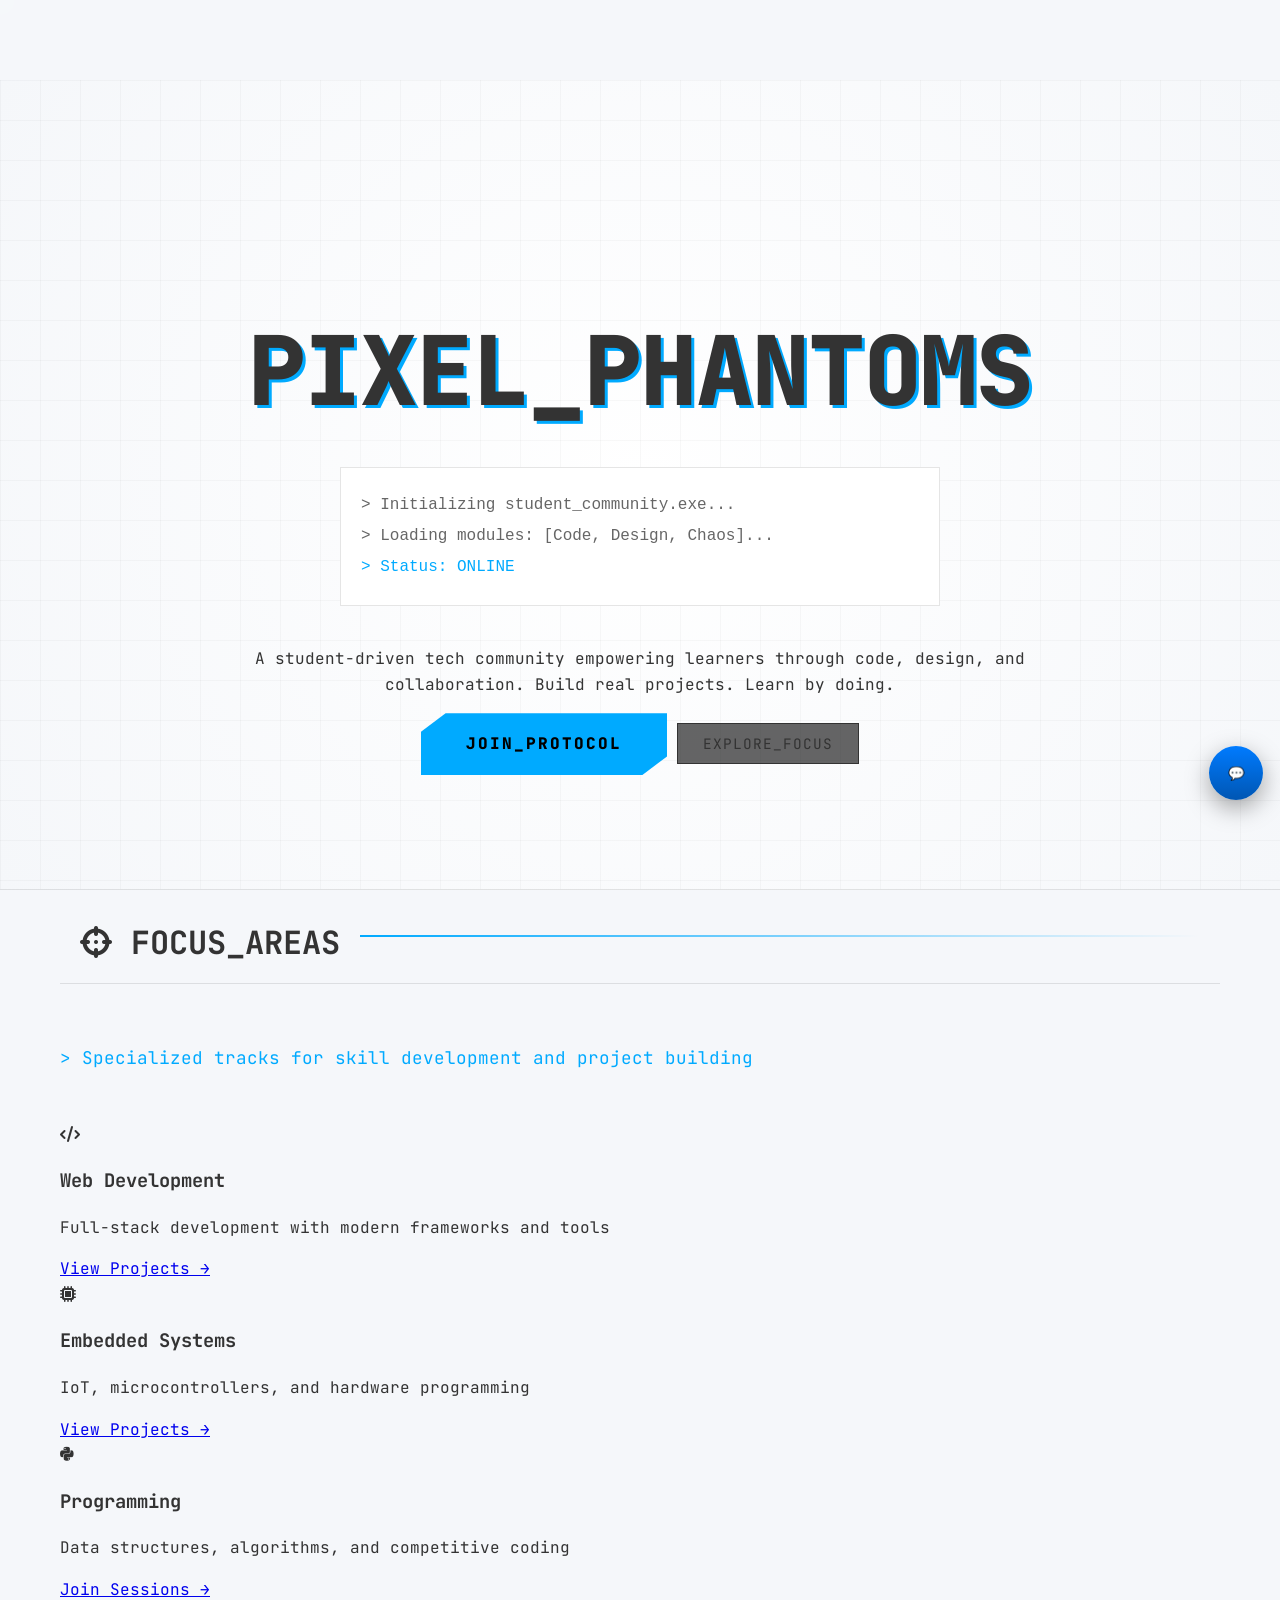
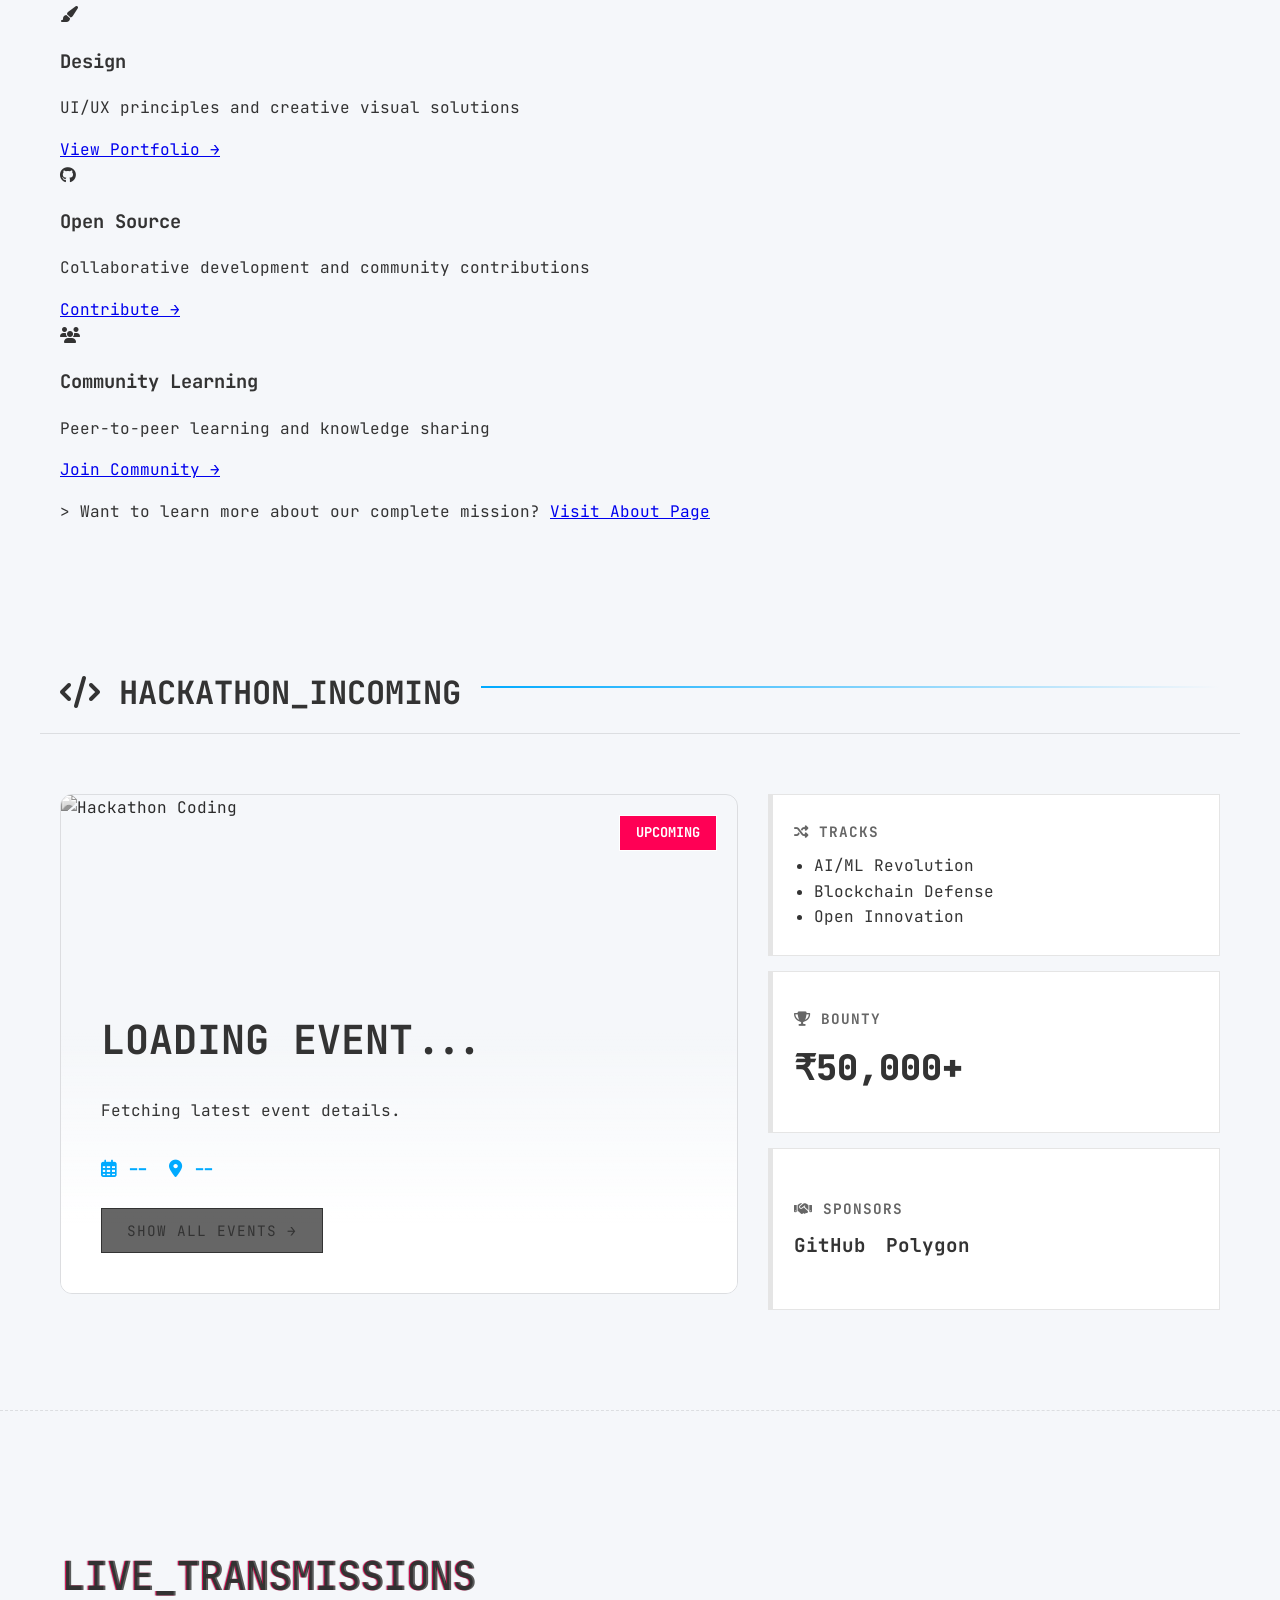
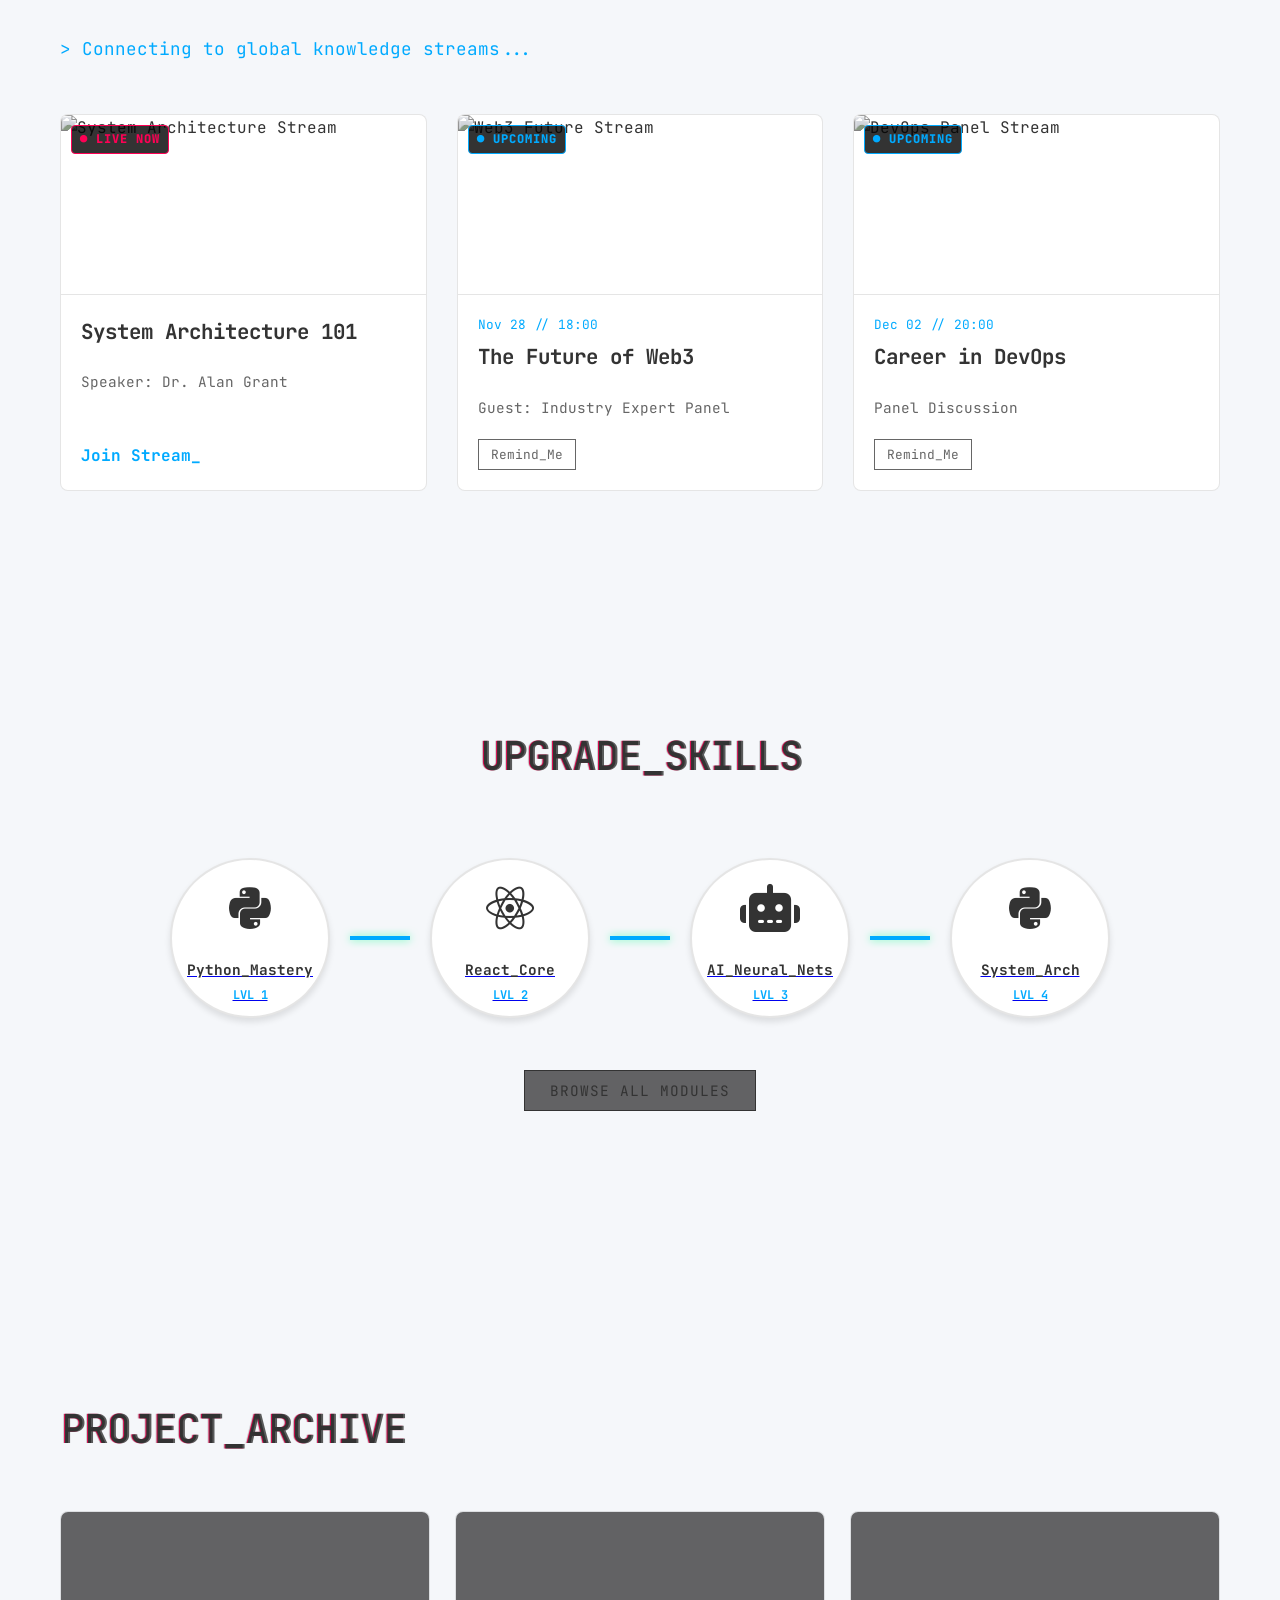
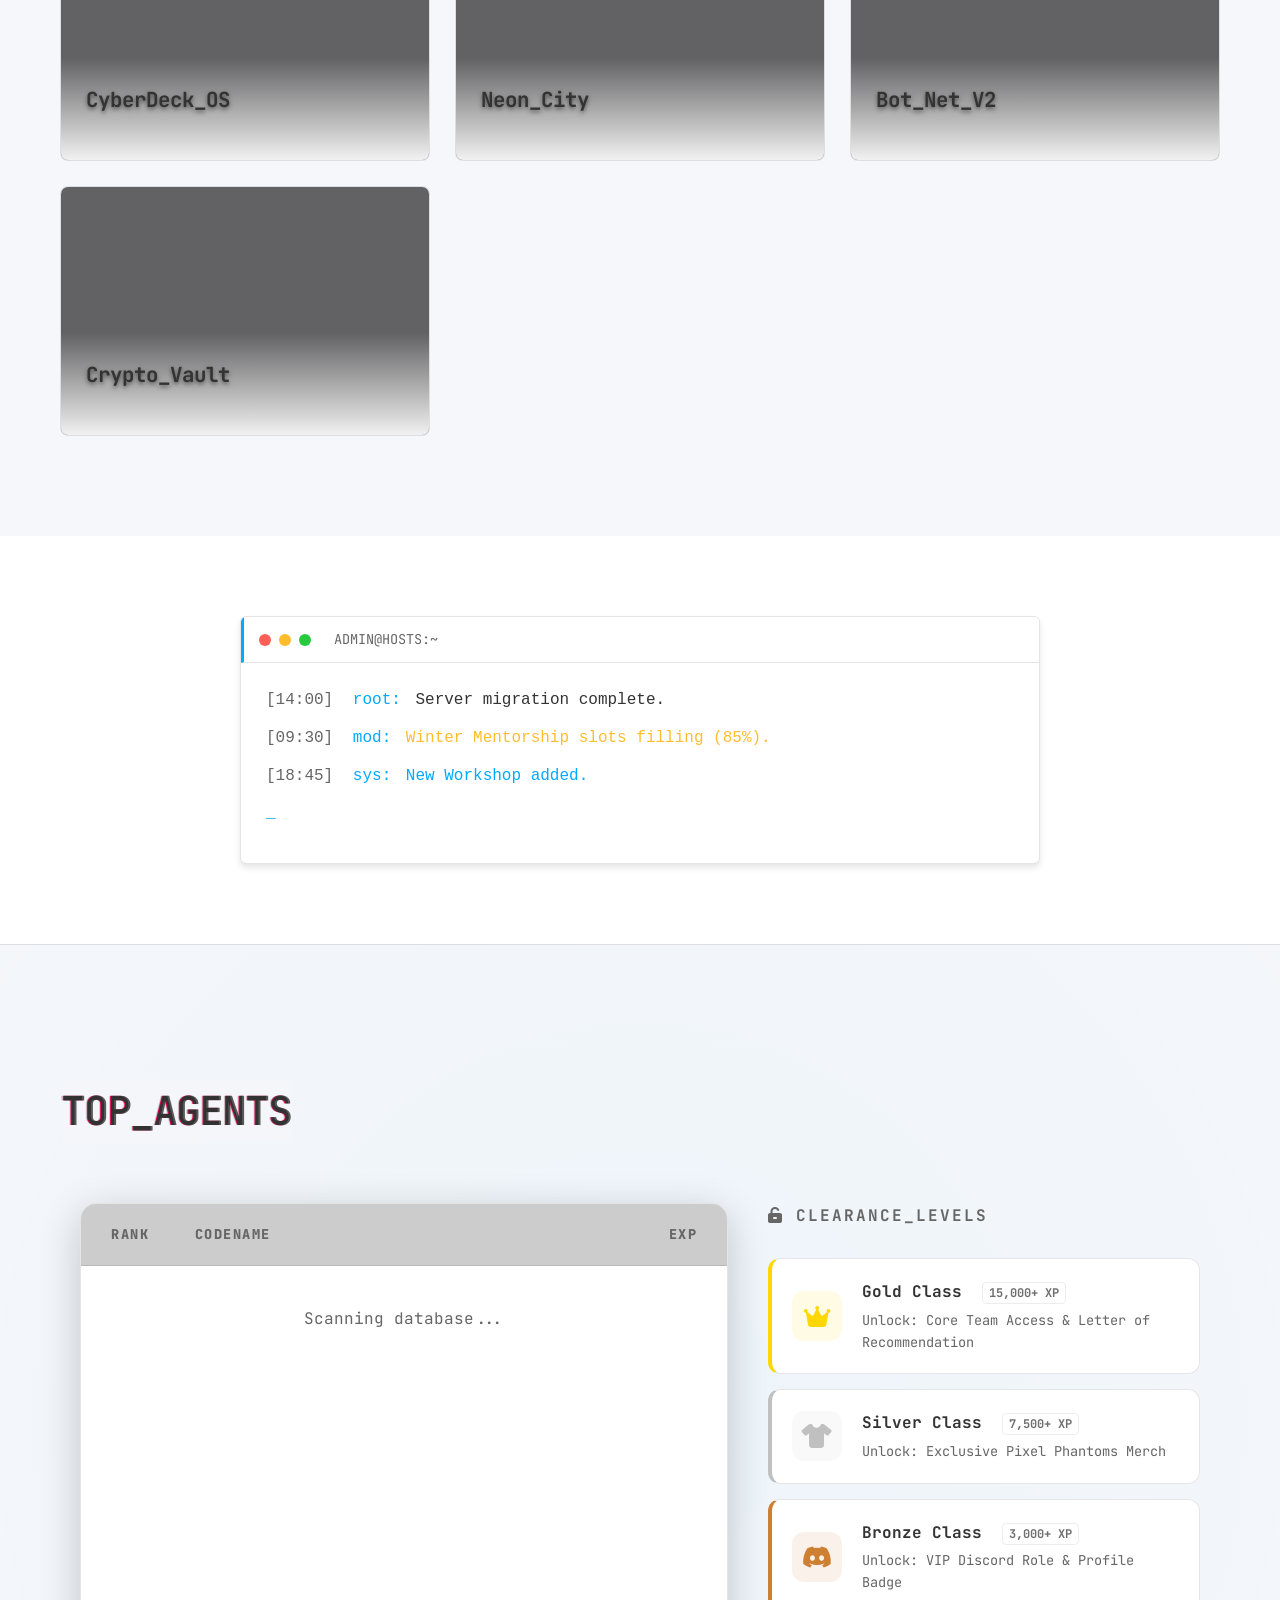
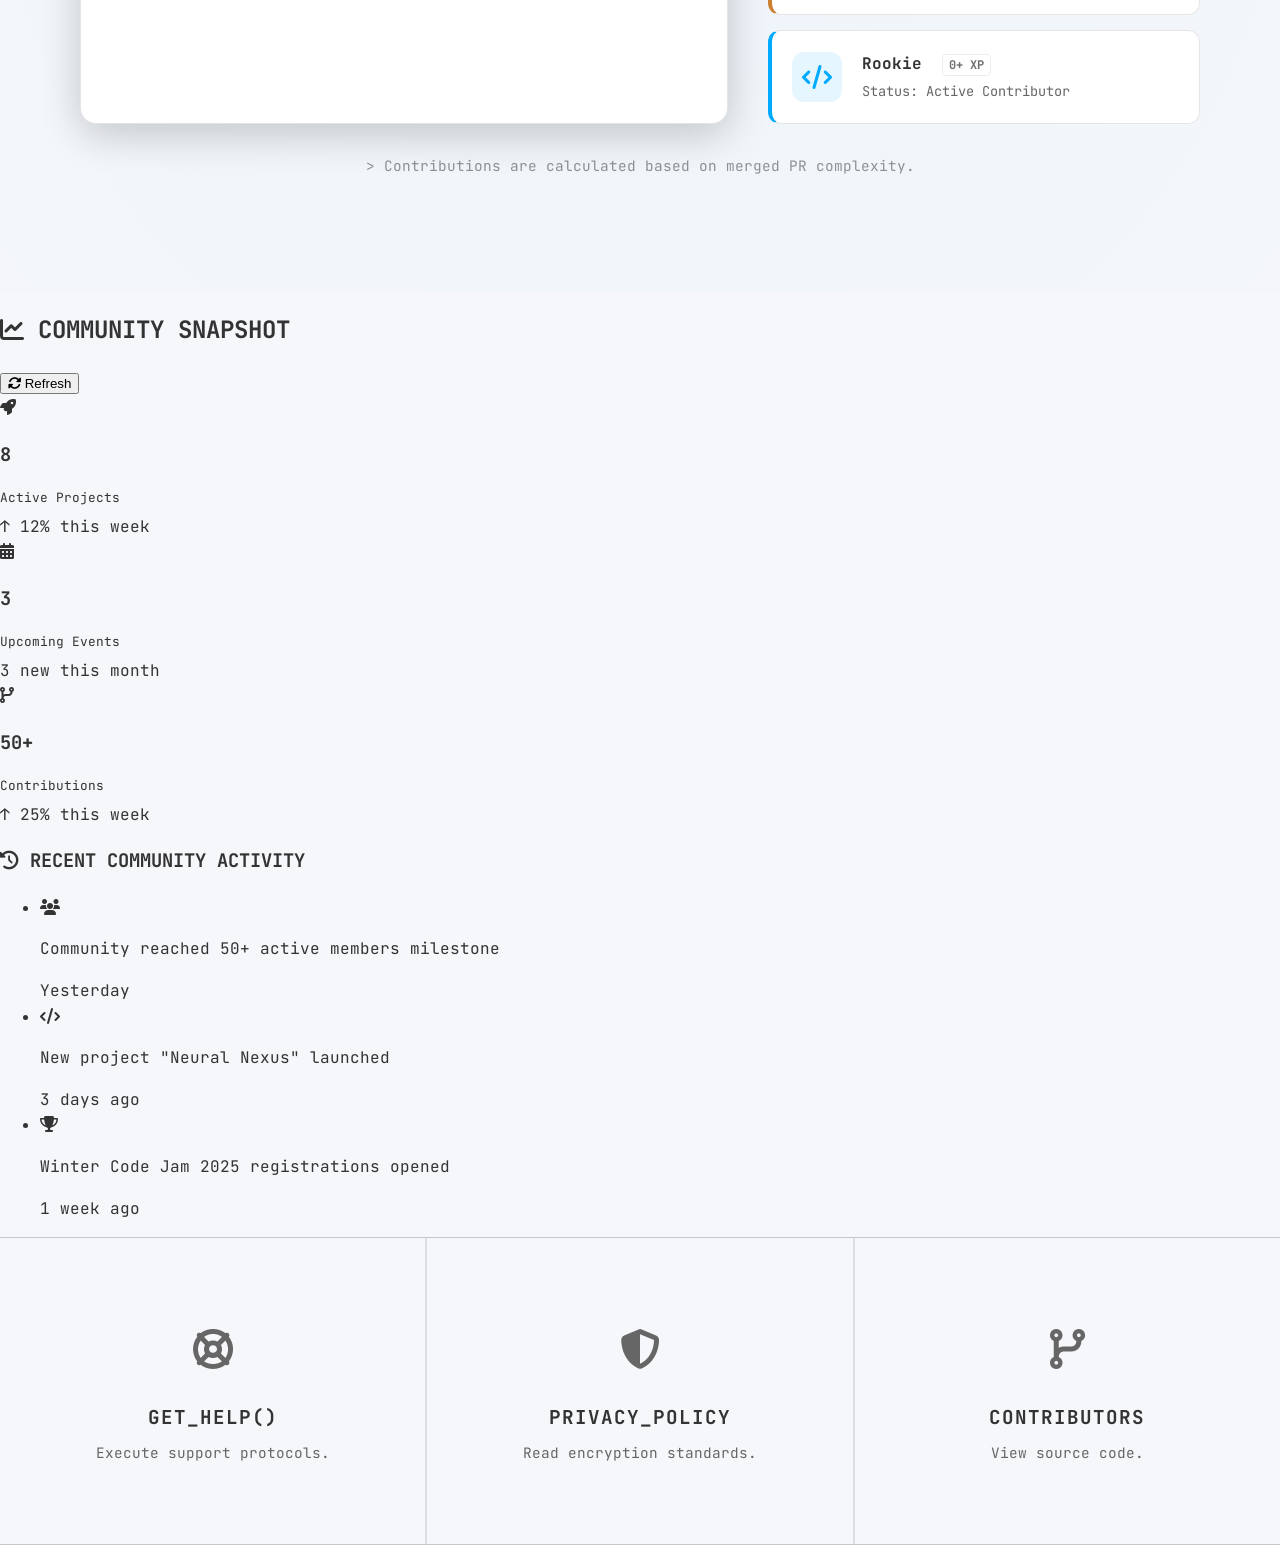
==== commit 4a670d6b: "Merge pull request #368 from vimla01/fix-352 fix(ui): remove duplicate feedback widget rendering" ====
--- a/index.html
+++ b/index.html
@@ -1,503 +1,705 @@
-<!DOCTYPE html>
+<!doctype html>
 <html lang="en">
-<head>
-    <meta charset="UTF-8">
-    <meta name="viewport" content="width=device-width, initial-scale=1.0">
+  <head>
+    <meta charset="UTF-8" />
+    <meta name="viewport" content="width=device-width, initial-scale=1.0" />
     <title>Pixel Phantoms | The Future of Tech</title>
-    <link rel="icon" href="assets/logo.png">
-    
-    <link rel="stylesheet" href="css/style.css">
-    <link rel="stylesheet" href="css/share-button.css">
-    <link rel="stylesheet" href="css/home-gsap.min.css">
-    <link rel="stylesheet" href="css/cursor-effect.css">
-    <link rel="stylesheet" href="css/scroll-buttons.css">
-    <link rel="stylesheet" href="css/stats-widget.css">
-    <link href="https://fonts.googleapis.com/css2?family=JetBrains+Mono:wght@400;700;800&display=swap" rel="stylesheet">
-    <link rel="stylesheet" href="https://cdnjs.cloudflare.com/ajax/libs/font-awesome/6.4.0/css/all.min.css">
-    
-</head>
-<body class="hacker-theme">
+    <link rel="icon" href="assets/logo.png" />
+
+    <link rel="stylesheet" href="css/scroll-progress.css" />
+    <link rel="stylesheet" href="css/style.min.css" />
+    <link rel="stylesheet" href="css/style.css" />
+    <link rel="stylesheet" href="css/back-to-top.css" />
+    <link rel="stylesheet" href="css/share-button.css" />
+    <link rel="stylesheet" href="css/home-gsap.min.css" />
+    <link rel="stylesheet" href="css/cursor-effect.css" />
+    <link rel="stylesheet" href="css/scroll-buttons.css" />
+    <link rel="stylesheet" href="css/stats-widget.css" />
+    <link
+      href="https://fonts.googleapis.com/css2?family=JetBrains+Mono:wght@400;700;800&display=swap"
+      rel="stylesheet"
+    />
+    <link
+      rel="stylesheet"
+      href="https://cdnjs.cloudflare.com/ajax/libs/font-awesome/6.4.0/css/all.min.css"
+    />
+  </head>
+
+  <body class="hacker-theme">
+    <div id="scroll-progress-container">
+      <div id="scroll-progress-bar"></div>
+    </div>
 
     <!-- SKIP TO CONTENT LINK (ACCESSIBILITY) -->
     <a href="#main-content" class="skip-to-content" id="skip-link">
-        <i class="fas fa-forward" aria-hidden="true"></i> Skip to Main Content
+      <i class="fas fa-forward" aria-hidden="true"></i> Skip to Main Content
     </a>
 
     <div id="cursor-highlight"></div>
     <div id="navbar-placeholder"></div>
 
     <main id="main-content" tabindex="-1">
-        <section class="hero-section" id="hero">
-            <div class="grid-overlay" aria-hidden="true"></div>
-            <div class="hero-content">
-                <h1 class="hero-glitch" data-text="PIXEL_PHANTOMS">
-                    <span aria-hidden="true">PIXEL_PHANTOMS</span>
-                    <span class="sr-only">Pixel Phantoms</span>
-                </h1>
-                <div class="terminal-box" role="status" aria-live="polite">
-                    <p class="console-text">> Initializing student_community.exe...</p>
-                    <p class="console-text">> Loading modules: [Code, Design, Chaos]...</p>
-                    <p class="console-text success">> Status: ONLINE</p>
+      <section class="hero-section" id="hero">
+        <div class="grid-overlay" aria-hidden="true"></div>
+        <div class="hero-content">
+          <h1 class="hero-glitch" data-text="PIXEL_PHANTOMS">
+            <span aria-hidden="true">PIXEL_PHANTOMS</span>
+            <span class="sr-only">Pixel Phantoms</span>
+          </h1>
+          <div class="terminal-box" role="status" aria-live="polite">
+            <p class="console-text">> Initializing student_community.exe...</p>
+            <p class="console-text">> Loading modules: [Code, Design, Chaos]...</p>
+            <p class="console-text success">> Status: ONLINE</p>
+          </div>
+
+          <div class="hero-description">
+            <p class="cyber-text">
+              A student-driven tech community empowering learners through code, design, and collaboration.
+              <span class="neon-highlight">Build real projects. Learn by doing.</span>
+            </p>
+          </div>
+
+          <div class="hero-cta-group">
+            <a href="pages/join-us.html" class="btn-cyber">
+              <span class="btn-content">JOIN_PROTOCOL</span>
+              <span class="btn-glitch" aria-hidden="true"></span>
+              <span class="sr-only">Join Pixel Phantoms Community</span>
+            </a>
+            <a href="#focus-areas" class="btn-hollow">
+              <span class="btn-content">EXPLORE_FOCUS</span>
+            </a>
+          </div>
+        </div>
+      </section>
+
+      <section class="focus-areas" id="focus-areas" aria-labelledby="focus-heading">
+        <div class="container">
+          <div class="section-header-terminal">
+            <h2 id="focus-heading">
+              <i class="fas fa-crosshairs" aria-hidden="true"></i> FOCUS_AREAS
+            </h2>
+            <div class="line-scanner" aria-hidden="true"></div>
+          </div>
+          
+          <p class="section-sub">> Specialized tracks for skill development and project building</p>
+
+          <div class="focus-grid">
+            <div class="focus-card">
+              <div class="focus-icon">
+                <i class="fas fa-code" aria-hidden="true"></i>
+              </div>
+              <h3>Web Development</h3>
+              <p>Full-stack development with modern frameworks and tools</p>
+              <a href="pages/projects.html" class="focus-link">View Projects →</a>
+            </div>
+
+            <div class="focus-card">
+              <div class="focus-icon">
+                <i class="fas fa-microchip" aria-hidden="true"></i>
+              </div>
+              <h3>Embedded Systems</h3>
+              <p>IoT, microcontrollers, and hardware programming</p>
+              <a href="pages/projects.html" class="focus-link">View Projects →</a>
+            </div>
+
+            <div class="focus-card">
+              <div class="focus-icon">
+                <i class="fab fa-python" aria-hidden="true"></i>
+              </div>
+              <h3>Programming</h3>
+              <p>Data structures, algorithms, and competitive coding</p>
+              <a href="pages/events.html" class="focus-link">Join Sessions →</a>
+            </div>
+
+            <div class="focus-card">
+              <div class="focus-icon">
+                <i class="fas fa-paint-brush" aria-hidden="true"></i>
+              </div>
+              <h3>Design</h3>
+              <p>UI/UX principles and creative visual solutions</p>
+              <a href="pages/projects.html" class="focus-link">View Portfolio →</a>
+            </div>
+
+            <div class="focus-card">
+              <div class="focus-icon">
+                <i class="fab fa-github" aria-hidden="true"></i>
+              </div>
+              <h3>Open Source</h3>
+              <p>Collaborative development and community contributions</p>
+              <a href="https://github.com/sayeeg-11/Pixel_Phantoms" target="_blank" class="focus-link">Contribute →</a>
+            </div>
+
+            <div class="focus-card">
+              <div class="focus-icon">
+                <i class="fas fa-users" aria-hidden="true"></i>
+              </div>
+              <h3>Community Learning</h3>
+              <p>Peer-to-peer learning and knowledge sharing</p>
+              <a href="pages/join-us.html" class="focus-link">Join Community →</a>
+            </div>
+          </div>
+
+          <div class="focus-footer">
+            <p>> Want to learn more about our complete mission? <a href="pages/about.html" class="cyber-link">Visit About Page</a></p>
+          </div>
+        </div>
+      </section>
+
+      <section class="hackathon-spotlight" aria-labelledby="hackathon-heading">
+        <div class="section-header-terminal">
+          <h2 id="hackathon-heading">
+            <i class="fas fa-code" aria-hidden="true"></i> HACKATHON_INCOMING
+          </h2>
+          <div class="line-scanner" aria-hidden="true"></div>
+        </div>
+        <div class="hackathon-layout">
+          <div class="hack-main-card" data-tilt>
+            <div class="hack-badge blink" id="home-event-status">UPCOMING</div>
+            <img
+              src="https://picsum.photos/seed/hackathon_hero/800/600"
+              alt="Hackathon Coding"
+              class="hack-bg-img"
+              loading="lazy"
+            />
+            <div class="hack-overlay">
+              <h3 id="home-event-title">Loading Event...</h3>
+              <p id="home-event-desc">Fetching latest event details.</p>
+              <div class="hack-meta">
+                <span id="home-event-date"> <i class="far fa-calendar-alt"></i> -- </span>
+                <span id="home-event-location"> <i class="fas fa-map-marker-alt"></i> -- </span>
+              </div>
+              <a href="events.html" class="btn-hollow">Show All Events →</a>
+            </div>
+          </div>
+          <div class="hack-details-grid">
+            <div class="detail-box track-box">
+              <h4><i class="fas fa-random" aria-hidden="true"></i> Tracks</h4>
+              <ul>
+                <li>AI/ML Revolution</li>
+                <li>Blockchain Defense</li>
+                <li>Open Innovation</li>
+              </ul>
+            </div>
+            <div class="detail-box prize-box">
+              <h4><i class="fas fa-trophy" aria-hidden="true"></i> Bounty</h4>
+              <p class="prize-pool">₹50,000+</p>
+            </div>
+            <div class="detail-box sponsors-box">
+              <h4><i class="fas fa-handshake" aria-hidden="true"></i> Sponsors</h4>
+              <div class="sponsor-logos"><span>GitHub</span> <span>Polygon</span></div>
+            </div>
+          </div>
+        </div>
+      </section>
+
+      <section class="cyber-seminars" aria-labelledby="seminars-heading">
+        <div class="container">
+          <h2 class="section-header-glitch" data-text="LIVE_TRANSMISSIONS" id="seminars-heading">
+            <span aria-hidden="true">LIVE_TRANSMISSIONS</span>
+            <span class="sr-only">Live Transmissions</span>
+          </h2>
+          <p class="section-sub">> Connecting to global knowledge streams...</p>
+
+          <div class="seminar-grid">
+            <div class="seminar-card reveal-card">
+              <div class="sem-status live">● LIVE NOW</div>
+              <img
+                src="https://picsum.photos/seed/tech_talk/400/250"
+                alt="System Architecture Stream"
+                class="sem-img"
+                loading="lazy"
+              />
+              <div class="sem-info">
+                <h3>System Architecture 101</h3>
+                <p>Speaker: Dr. Alan Grant</p>
+                <a href="https://discord.com/" target="_blank" rel="noopener" class="link-terminal">Join Stream<span aria-hidden="true">_</span></a>
+              </div>
+            </div>
+            <div class="seminar-card reveal-card">
+              <div class="sem-status upcoming">● UPCOMING</div>
+              <img
+                src="https://picsum.photos/seed/web3_future/400/250"
+                alt="Web3 Future Stream"
+                class="sem-img"
+                loading="lazy"
+              />
+              <div class="sem-info">
+                <div class="sem-date">Nov 28 // 18:00</div>
+                <h3>The Future of Web3</h3>
+                <p>Guest: Industry Expert Panel</p>
+                <button class="btn-sm">Remind_Me</button>
+              </div>
+            </div>
+            <div class="seminar-card reveal-card">
+              <div class="sem-status upcoming">● UPCOMING</div>
+              <img
+                src="https://picsum.photos/seed/devops_career/400/250"
+                alt="DevOps Panel Stream"
+                class="sem-img"
+                loading="lazy"
+              />
+              <div class="sem-info">
+                <div class="sem-date">Dec 02 // 20:00</div>
+                <h3>Career in DevOps</h3>
+                <p>Panel Discussion</p>
+                <button class="btn-sm">Remind_Me</button>
+              </div>
+            </div>
+          </div>
+        </div>
+      </section>
+
+      <section class="skill-tree-section" aria-labelledby="skills-heading" id="modules">
+        <div class="container">
+          <h2 class="section-header-glitch" data-text="UPGRADE_SKILLS" id="skills-heading">
+            <span aria-hidden="true">UPGRADE_SKILLS</span>
+            <span class="sr-only">Upgrade Skills</span>
+          </h2>
+
+          <div class="skill-path-wrapper">
+            <a href="pages/python-road.html" class="skill-node reveal-node">
+              <div class="node-icon">
+                <i class="fab fa-python" aria-hidden="true"></i>
+              </div>
+              <h4>Python_Mastery</h4>
+              <span class="node-level">Lvl 1</span>
+            </a>
+
+            <div class="connector reveal-node" aria-hidden="true"></div>
+
+            <a href="pages/react-road.html" class="skill-node reveal-node">
+              <div class="node-icon">
+                <i class="fab fa-react" aria-hidden="true"></i>
+              </div>
+              <h4>React_Core</h4>
+              <span class="node-level">Lvl 2</span>
+            </a>
+
+            <div class="connector reveal-node" aria-hidden="true"></div>
+
+            <a href="pages/ai-roadmap.html" class="skill-node reveal-node">
+              <div class="node-icon">
+                <i class="fas fa-robot" aria-hidden="true"></i>
+              </div>
+              <h4>AI_Neural_Nets</h4>
+              <span class="node-level">Lvl 3</span>
+            </a>
+
+            <div class="connector reveal-node" aria-hidden="true"></div>
+
+            <a href="pages/system-design-road.html" class="skill-node reveal-node">
+              <div class="node-icon">
+                <i class="fab fa-python" aria-hidden="true"></i>
+              </div>
+              <h4>System_Arch</h4>
+              <span class="node-level">Lvl 4</span>
+            </a>
+            <div class="center-btn">
+              <a href="events.html" class="btn-hollow">Browse All Modules</a>
+            </div>
+          </div>
+        </div>
+      </section>
+
+      <section class="project-mainframe" aria-labelledby="projects-heading">
+        <div class="container">
+          <h2 class="section-header-glitch" data-text="PROJECT_ARCHIVE" id="projects-heading">
+            <span aria-hidden="true">PROJECT_ARCHIVE</span>
+            <span class="sr-only">Project Archive</span>
+          </h2>
+          <div class="project-matrix">
+            <article
+              class="proj-card"
+              style="background-image: url('https://picsum.photos/seed/p1/400/300')"
+            >
+              <div class="proj-content">
+                <h3>CyberDeck_OS</h3>
+                <p>A custom Linux distro for hackers.</p>
+              </div>
+            </article>
+            <article
+              class="proj-card"
+              style="background-image: url('https://picsum.photos/seed/p2/400/300')"
+            >
+              <div class="proj-content">
+                <h3>Neon_City</h3>
+                <p>WebGL interactive experience.</p>
+              </div>
+            </article>
+            <article
+              class="proj-card"
+              style="background-image: url('https://picsum.photos/seed/p3/400/300')"
+            >
+              <div class="proj-content">
+                <h3>Bot_Net_V2</h3>
+                <p>Discord automation bot.</p>
+              </div>
+            </article>
+            <article
+              class="proj-card"
+              style="background-image: url('https://picsum.photos/seed/p4/400/300')"
+            >
+              <div class="proj-content">
+                <h3>Crypto_Vault</h3>
+                <p>Secure decentralized storage.</p>
+              </div>
+            </article>
+          </div>
+        </div>
+      </section>
+
+      <section class="terminal-updates" aria-label="Community Updates">
+        <div class="terminal-window">
+          <div class="terminal-header">
+            <span class="dot red" aria-hidden="true"></span>
+            <span class="dot yellow" aria-hidden="true"></span>
+            <span class="dot green" aria-hidden="true"></span>
+            <span class="title">admin@hosts:~</span>
+          </div>
+          <div class="terminal-body">
+            <div class="log-entry">
+              <span class="timestamp">[14:00]</span>
+              <span class="user">root:</span>
+              <span class="msg">Server migration complete.</span>
+            </div>
+            <div class="log-entry">
+              <span class="timestamp">[09:30]</span>
+              <span class="user">mod:</span>
+              <span class="msg warning">Winter Mentorship slots filling (85%).</span>
+            </div>
+            <div class="log-entry">
+              <span class="timestamp">[18:45]</span>
+              <span class="user">sys:</span>
+              <span class="msg highlight">New Workshop added.</span>
+            </div>
+            <div class="typing-indicator" aria-hidden="true">_</div>
+          </div>
+        </div>
+      </section>
+
+      <section class="leaderboard-preview" aria-labelledby="leaderboard-heading" id="leaderboard">
+        <div class="container">
+          <h2 class="section-header-glitch" data-text="TOP_AGENTS" id="leaderboard-heading">
+            <span aria-hidden="true">TOP_AGENTS</span>
+            <span class="sr-only">Top Contributors Leaderboard</span>
+          </h2>
+
+          <div class="lb-layout">
+            <div class="lb-main">
+              <div class="lb-header">
+                <span>RANK</span>
+                <span>CODENAME</span>
+                <span class="text-right">EXP</span>
+              </div>
+              <div class="lb-rows-container" id="lb-rows">
+                <div class="lb-loader">Scanning database...</div>
+              </div>
+            </div>
+
+            <aside class="league-system" aria-label="Clearance Levels">
+              <h3 class="sys-header">
+                <i class="fas fa-unlock-alt" aria-hidden="true"></i>
+                CLEARANCE_LEVELS
+              </h3>
+
+              <div class="league-card gold">
+                <div class="league-icon">
+                  <i class="fas fa-crown" aria-hidden="true"></i>
                 </div>
-                
-                <div class="hero-cta-group">
-                    <a href="pages/join-us.html" class="btn-cyber">
-                        <span class="btn-content">JOIN_PROTOCOL</span>
-                        <span class="btn-glitch" aria-hidden="true"></span>
-                        <span class="sr-only">Join Pixel Phantoms Community</span>
-                    </a>
+                <div class="league-info">
+                  <h4>Gold Class <span class="xp-req">15,000+ XP</span></h4>
+                  <p>Unlock: Core Team Access & Letter of Recommendation</p>
                 </div>
-            </div>
-        </section>
-
-        <section class="hackathon-spotlight" aria-labelledby="hackathon-heading">
-            <div class="section-header-terminal">
-                <h2 id="hackathon-heading"><i class="fas fa-code" aria-hidden="true"></i> HACKATHON_INCOMING</h2>
-                <div class="line-scanner" aria-hidden="true"></div>
-            </div>
-            <div class="hackathon-layout">
-                <div class="hack-main-card" data-tilt>
-                    <div class="hack-badge blink" id="home-event-status">UPCOMING</div>
-                    <img src="https://picsum.photos/seed/hackathon_hero/800/600" alt="Hackathon Coding" class="hack-bg-img" loading="lazy">
-                    <div class="hack-overlay">
-                        <h3 id="home-event-title">Loading Event...</h3>
-<p id="home-event-desc">Fetching latest event details.</p>
-<div class="hack-meta">
-  <span id="home-event-date">
-    <i class="far fa-calendar-alt"></i> --
-  </span>
-  <span id="home-event-location">
-    <i class="fas fa-map-marker-alt"></i> --
-  </span>
-</div>
-<a href="events.html" class="btn-hollow">Show All Events →</a>
-
-                    </div>
-                </article>
-                <div class="hack-details-grid">
-                    <div class="detail-box track-box">
-                        <h4><i class="fas fa-random" aria-hidden="true"></i> Tracks</h4>
-                        <ul>
-                            <li>AI/ML Revolution</li>
-                            <li>Blockchain Defense</li>
-                            <li>Open Innovation</li>
-                        </ul>
-                    </div>
-                    <div class="detail-box prize-box">
-                        <h4><i class="fas fa-trophy" aria-hidden="true"></i> Bounty</h4>
-                        <p class="prize-pool">₹50,000+</p>
-                    </div>
-                    <div class="detail-box sponsors-box">
-                        <h4><i class="fas fa-handshake" aria-hidden="true"></i> Sponsors</h4>
-                        <div class="sponsor-logos">
-                            <span>GitHub</span> <span>Polygon</span>
-                        </div>
-                    </div>
+              </div>
+
+              <div class="league-card silver">
+                <div class="league-icon">
+                  <i class="fas fa-tshirt" aria-hidden="true"></i>
                 </div>
-            </div>
-        </section>
-
-        <section class="cyber-seminars" aria-labelledby="seminars-heading">
-            <div class="container">
-                <h2 class="section-header-glitch" data-text="LIVE_TRANSMISSIONS" id="seminars-heading">
-                    <span aria-hidden="true">LIVE_TRANSMISSIONS</span>
-                    <span class="sr-only">Live Transmissions</span>
-                </h2>
-                <p class="section-sub">> Connecting to global knowledge streams...</p>
-                
-                <div class="seminar-grid">
-                    <div class="seminar-card reveal-card">
-                        <div class="sem-status live">● LIVE NOW</div>
-                        <img src="https://picsum.photos/seed/tech_talk/400/250" alt="System Architecture Stream" class="sem-img" loading="lazy">
-                        <div class="sem-info">
-                            <h3>System Architecture 101</h3>
-                            <p>Speaker: Dr. Alan Grant</p>
-                            <a href="#" class="link-terminal">Join Stream<span aria-hidden="true">_</span></a>
-                        </div>
-                    </div>
-                    <div class="seminar-card reveal-card">
-                        <div class="sem-status upcoming">● UPCOMING</div>
-                        <img src="https://picsum.photos/seed/web3_future/400/250" alt="Web3 Future Stream" class="sem-img" loading="lazy">
-                        <div class="sem-info">
-                            <div class="sem-date">Nov 28 // 18:00</div>
-                            <h3>The Future of Web3</h3>
-                            <p>Guest: Industry Expert Panel</p>
-                            <button class="btn-sm">Remind_Me</button>
-                        </div>
-                    </div>
-                    <div class="seminar-card reveal-card">
-                        <div class="sem-status upcoming">● UPCOMING</div>
-                        <img src="https://picsum.photos/seed/devops_career/400/250" alt="DevOps Panel Stream" class="sem-img" loading="laz                        <div class="sem-info">
-                            <div class="sem-date">Dec 02 // 20:00</div>
-                            <h3>Career in DevOps</h3>
-                            <p>Panel Discussion</p>
-                            <button class="btn-sm">Remind_Me</button>
-                        </div>
-                    </article>
+                <div class="league-info">
+                  <h4>Silver Class <span class="xp-req">7,500+ XP</span></h4>
+                  <p>Unlock: Exclusive Pixel Phantoms Merch</p>
                 </div>
-            </div>
-        </section>
-
-        <section class="skill-tree-section" aria-labelledby="skills-heading">
-            <div class="container">
-                <h2 class="section-header-glitch" data-text="UPGRADE_SKILLS" id="skills-heading">
-                    <span aria-hidden="true">UPGRADE_SKILLS</span>
-                    <span class="sr-only">Upgrade Skills</span>
-                </h2>
-                
-                <div class="skill-path-wrapper">
-                    <div class="skill-node reveal-node">
-                        <div class="node-icon"><i class="fab fa-python" aria-hidden="true"></i></div>
-                        <h4>Python_Mastery</h4>
-                        <span class="node-level">Lvl 1</span>
-                    </div>
-                    
-                    <div class="connector reveal-node" aria-hidden="true"></div> 
-                    
-                    <div class="skill-node reveal-node">
-                        <div class="node-icon"><i class="fab fa-react" aria-hidden="true"></i></div>
-                        <h4>React_Core</h4>
-                        <span class="node-level">Lvl 2</span>
-                    </div>
-                    
-                    <div class="connector reveal-node" aria-hidden="true"></div> 
-                    
-                    <div class="skill-node reveal-node">
-                        <div class="node-icon"><i class="fas fa-robot" aria-hidden="true"></i></div>
-                        <h4>AI_Neural_Nets</h4>
-                        <span class="node-level">Lvl 3</span>
-                    </div>
-                    
-                    <div class="connector reveal-node" aria-hidden="true"></div> 
-                    
-                    <div class="skill-node reveal-node">
-                        <div class="node-icon"><i class="fas fa-network-wired" aria-hidden="true"></i></div>
-                        <h4>System_Arch</h4>
-                        <span class="node-level">Lvl 4</span>
-                    </div>
+              </div>
+
+              <div class="league-card bronze">
+                <div class="league-icon">
+                  <i class="fab fa-discord" aria-hidden="true"></i>
                 </div>
-                
-                <div class="center-btn">
-                    <a href="events.html" class="btn-hollow">Browse All Modules</a>
+                <div class="league-info">
+                  <h4>Bronze Class <span class="xp-req">3,000+ XP</span></h4>
+                  <p>Unlock: VIP Discord Role & Profile Badge</p>
                 </div>
-            </div>
-        </section>
-
-        <section class="project-mainframe" aria-labelledby="projects-heading">
-            <div class="container">
-                <h2 class="section-header-glitch" data-text="PROJECT_ARCHIVE" id="projects-heading">
-                    <span aria-hidden="true">PROJECT_ARCHIVE</span>
-                    <span class="sr-only">Project Archive</span>
-                </h2>
-                <div class="project-matrix">
-                    <article class="proj-card" style="background-image: url('https://picsum.photos/seed/p1/400/300');">
-                        <div class="proj-content">
-                            <h3>CyberDeck_OS</h3>
-                            <p>A custom Linux distro for hackers.</p>
-                        </div>
-                    </article>
-                    <article class="proj-card" style="background-image: url('https://picsum.photos/seed/p2/400/300');">
-                        <div class="proj-content">
-                            <h3>Neon_City</h3>
-                            <p>WebGL interactive experience.</p>
-                        </div>
-                    </article>
-                    <article class="proj-card" style="background-image: url('https://picsum.photos/seed/p3/400/300');">
-                        <div class="proj-content">
-                            <h3>Bot_Net_V2</h3>
-                            <p>Discord automation bot.</p>
-                        </div>
-                    </article>
-                    <article class="proj-card" style="background-image: url('https://picsum.photos/seed/p4/400/300');">
-                        <div class="proj-content">
-                            <h3>Crypto_Vault</h3>
-                            <p>Secure decentralized storage.</p>
-                        </div>
-                    </article>
+              </div>
+
+              <div class="league-card rookie">
+                <div class="league-icon">
+                  <i class="fas fa-code" aria-hidden="true"></i>
                 </div>
-            </div>
-        </section>
-
-        <section class="terminal-updates" aria-label="Community Updates">
-            <div class="terminal-window">
-                <div class="terminal-header">
-                    <span class="dot red" aria-hidden="true"></span>
-                    <span class="dot yellow" aria-hidden="true"></span>
-                    <span class="dot green" aria-hidden="true"></span>
-                    <span class="title">admin@hosts:~</span>
+                <div class="league-info">
+                  <h4>Rookie <span class="xp-req">0+ XP</span></h4>
+                  <p>Status: Active Contributor</p>
                 </div>
-                <div class="terminal-body">
-                    <div class="log-entry"><span class="timestamp">[14:00]</span> <span class="user">root:</span> <span class="msg">Server migration complete.</span></div>
-                    <div class="log-entry"><span class="timestamp">[09:30]</span> <span class="user">mod:</span> <span class="msg warning">Winter Mentorship slots filling (85%).</span></div>
-                    <div class="log-entry"><span class="timestamp">[18:45]</span> <span class="user">sys:</span> <span class="msg highlight">New Workshop added.</span></div>
-                    <div class="typing-indicator" aria-hidden="true">_</div>
-                </div>
-            </div>
-        </section>
-
-        <section class="leaderboard-preview" aria-labelledby="leaderboard-heading">
-            <div class="container">
-                <h2 class="section-header-glitch" data-text="TOP_AGENTS" id="leaderboard-heading">
-                    <span aria-hidden="true">TOP_AGENTS</span>
-                    <span class="sr-only">Top Contributors Leaderboard</span>
-                </h2>
-        
-                <div class="lb-layout">
-                    <div class="lb-main">
-                        <div class="lb-header">
-                            <span>RANK</span>
-                            <span>CODENAME</span>
-                            <span class="text-right">EXP</span>
-                        </div>
-                        <div class="lb-rows-container" id="lb-rows">
-                            <div class="lb-loader">Scanning database...</div>
-                        </div>
-                    </div>
-
-                    <aside class="league-system" aria-label="Clearance Levels">
-                        <h3 class="sys-header"><i class="fas fa-unlock-alt" aria-hidden="true"></i> CLEARANCE_LEVELS</h3>
-                        
-                        <div class="league-card gold">
-                            <div class="league-icon"><i class="fas fa-crown" aria-hidden="true"></i></div>
-                            <div class="league-info">
-                                <h4>Gold Class <span class="xp-req">15,000+ XP</span></h4>
-                                <p>Unlock: Core Team Access & Letter of Recommendation</p>
-                            </div>
-                        </div>
-
-                        <div class="league-card silver">
-                            <div class="league-icon"><i class="fas fa-tshirt" aria-hidden="true"></i></div>
-                            <div class="league-info">
-                                <h4>Silver Class <span class="xp-req">7,500+ XP</span></h4>
-                                <p>Unlock: Exclusive Pixel Phantoms Merch</p>
-                            </div>
-                        </div>
-
-                        <div class="league-card bronze">
-                            <div class="league-icon"><i class="fab fa-discord" aria-hidden="true"></i></div>
-                            <div class="league-info">
-                                <h4>Bronze Class <span class="xp-req">3,000+ XP</span></h4>
-                                <p>Unlock: VIP Discord Role & Profile Badge</p>
-                            </div>
-                        </div>
-                        
-                        <div class="league-card rookie">
-                            <div class="league-icon"><i class="fas fa-code" aria-hidden="true"></i></div>
-                            <div class="league-info">
-                                <h4>Rookie <span class="xp-req">0+ XP</span></h4>
-                                <p>Status: Active Contributor</p>
-                            </div>
-                        </div>
-                    </aside>
-                </div>
-
-                <p class="lb-footer">> Contributions are calculated based on merged PR complexity.</p>
-            </div>
-        </section>
-
-         <!-- QUICK STATS WIDGET FOR HOME PAGE -->
-        <section class="quick-stats-widget" id="home-quick-stats">
-            <div class="widget-header">
-                <h2 class="widget-title">
-                    <i class="fas fa-chart-line"></i> COMMUNITY SNAPSHOT
-                </h2>
-                <button class="widget-refresh" onclick="refreshHomeStats()">
-                    <i class="fas fa-sync-alt"></i> Refresh
-                </button>
-            </div>
-            
-            <div class="stats-grid">
-                <div class="stat-card" onclick="window.location.href='pages/projects.html'">
-                    <div class="stat-icon">
-                        <i class="fas fa-rocket"></i>
-                    </div>
-                    <h3 class="stat-value" id="home-active-projects">8</h3>
-                    <p class="stat-label">Active Projects</p>
-                    <div class="stat-trend">
-                        <span class="trend-up">↑ 12% this week</span>
-                    </div>
-                </div>
-                
-                <div class="stat-card" onclick="window.location.href='pages/events.html'">
-                    <div class="stat-icon">
-                        <i class="fas fa-calendar-alt"></i>
-                    </div>
-                    <h3 class="stat-value" id="home-upcoming-events">3</h3>
-                    <p class="stat-label">Upcoming Events</p>
-                    <div class="stat-trend">
-                        <span class="trend-neutral">3 new this month</span>
-                    </div>
-                </div>
-                
-                <div class="stat-card" onclick="window.open('https://github.com/sayeeg-11/Pixel_Phantoms', '_blank')">
-                    <div class="stat-icon">
-                        <i class="fas fa-code-branch"></i>
-                    </div>
-                    <h3 class="stat-value" id="home-recent-contributions">50+</h3>
-                    <p class="stat-label">Contributions</p>
-                    <div class="stat-trend">
-                        <span class="trend-up">↑ 25% this week</span>
-                    </div>
-                </div>
-            </div>
-            
-            <div class="recent-activity">
-                <h3 class="activity-title">
-                    <i class="fas fa-history"></i> RECENT COMMUNITY ACTIVITY
-                </h3>
-                <ul class="activity-list" id="home-recent-activity">
-                    <li class="activity-item">
-                        <div class="activity-icon">
-                            <i class="fas fa-users"></i>
-                        </div>
-                        <div class="activity-content">
-                            <p>Community reached 50+ active members milestone</p>
-                            <span class="activity-time">Yesterday</span>
-                        </div>
-                    </li>
-                    <li class="activity-item">
-                        <div class="activity-icon">
-                            <i class="fas fa-code"></i>
-                        </div>
-                        <div class="activity-content">
-                            <p>New project "Neural Nexus" launched</p>
-                            <span class="activity-time">3 days ago</span>
-                        </div>
-                    </li>
-                    <li class="activity-item">
-                        <div class="activity-icon">
-                            <i class="fas fa-trophy"></i>
-                        </div>
-                        <div class="activity-content">
-                            <p>Winter Code Jam 2025 registrations opened</p>
-                            <span class="activity-time">1 week ago</span>
-                        </div>
-                    </li>
-                </ul>
-            </div>
-        </section>
-
-        <nav class="functional-grid" aria-label="Quick Links">
-            <a href="pages/help.html" class="func-card">
-                <div class="func-icon"><i class="fas fa-life-ring" aria-hidden="true"></i></div>
-                <div class="func-text"><h3>GET_HELP()</h3><p>Execute support protocols.</p></div>
-            </a>
-            <a href="pages/terms.html" class="func-card">
-                <div class="func-icon"><i class="fas fa-shield-alt" aria-hidden="true"></i></div>
-                <div class="func-text"><h3>PRIVACY_POLICY</h3><p>Read encryption standards.</p></div>
-            </a>
-            <a href="pages/contributors.html" class="func-card">
-                <div class="func-icon"><i class="fas fa-code-branch" aria-hidden="true"></i></div>
-                <div class="func-text"><h3>CONTRIBUTORS</h3><p>View source code.</p></div>
-            </a>
-        </nav>
+              </div>
+            </aside>
+          </div>
+
+          <p class="lb-footer">> Contributions are calculated based on merged PR complexity.</p>
+        </div>
+      </section>
+
+      <!-- QUICK STATS WIDGET FOR HOME PAGE -->
+      <section class="quick-stats-widget" id="home-quick-stats">
+        <div class="widget-header">
+          <h2 class="widget-title"><i class="fas fa-chart-line"></i> COMMUNITY SNAPSHOT</h2>
+          <button class="widget-refresh" onclick="refreshHomeStats()">
+            <i class="fas fa-sync-alt"></i> Refresh
+          </button>
+        </div>
+
+        <div class="stats-grid">
+          <div class="stat-card" onclick="window.location.href = 'pages/projects.html'">
+            <div class="stat-icon">
+              <i class="fas fa-rocket"></i>
+            </div>
+            <h3 class="stat-value" id="home-active-projects">8</h3>
+            <p class="stat-label">Active Projects</p>
+            <div class="stat-trend">
+              <span class="trend-up">↑ 12% this week</span>
+            </div>
+          </div>
+
+          <div class="stat-card" onclick="window.location.href = 'pages/events.html'">
+            <div class="stat-icon">
+              <i class="fas fa-calendar-alt"></i>
+            </div>
+            <h3 class="stat-value" id="home-upcoming-events">3</h3>
+            <p class="stat-label">Upcoming Events</p>
+            <div class="stat-trend">
+              <span class="trend-neutral">3 new this month</span>
+            </div>
+          </div>
+
+          <div
+            class="stat-card"
+            onclick="window.open('https://github.com/sayeeg-11/Pixel_Phantoms', '_blank')"
+          >
+            <div class="stat-icon">
+              <i class="fas fa-code-branch"></i>
+            </div>
+            <h3 class="stat-value" id="home-recent-contributions">50+</h3>
+            <p class="stat-label">Contributions</p>
+            <div class="stat-trend">
+              <span class="trend-up">↑ 25% this week</span>
+            </div>
+          </div>
+        </div>
+
+        <div class="recent-activity">
+          <h3 class="activity-title"><i class="fas fa-history"></i> RECENT COMMUNITY ACTIVITY</h3>
+          <ul class="activity-list" id="home-recent-activity">
+            <li class="activity-item">
+              <div class="activity-icon">
+                <i class="fas fa-users"></i>
+              </div>
+              <div class="activity-content">
+                <p>Community reached 50+ active members milestone</p>
+                <span class="activity-time">Yesterday</span>
+              </div>
+            </li>
+            <li class="activity-item">
+              <div class="activity-icon">
+                <i class="fas fa-code"></i>
+              </div>
+              <div class="activity-content">
+                <p>New project "Neural Nexus" launched</p>
+                <span class="activity-time">3 days ago</span>
+              </div>
+            </li>
+            <li class="activity-item">
+              <div class="activity-icon">
+                <i class="fas fa-trophy"></i>
+              </div>
+              <div class="activity-content">
+                <p>Winter Code Jam 2025 registrations opened</p>
+                <span class="activity-time">1 week ago</span>
+              </div>
+            </li>
+          </ul>
+        </div>
+      </section>
+
+      <nav class="functional-grid" aria-label="Quick Links">
+        <a href="pages/help.html" class="func-card">
+          <div class="func-icon">
+            <i class="fas fa-life-ring" aria-hidden="true"></i>
+          </div>
+          <div class="func-text">
+            <h3>GET_HELP()</h3>
+            <p>Execute support protocols.</p>
+          </div>
+        </a>
+        <a href="pages/terms.html" class="func-card">
+          <div class="func-icon">
+            <i class="fas fa-shield-alt" aria-hidden="true"></i>
+          </div>
+          <div class="func-text">
+            <h3>PRIVACY_POLICY</h3>
+            <p>Read encryption standards.</p>
+          </div>
+        </a>
+        <a href="pages/contributors.html" class="func-card">
+          <div class="func-icon">
+            <i class="fas fa-code-branch" aria-hidden="true"></i>
+          </div>
+          <div class="func-text">
+            <h3>CONTRIBUTORS</h3>
+            <p>View source code.</p>
+          </div>
+        </a>
+      </nav>
     </main>
 
     <div id="footer-placeholder"></div>
 
     <script src="https://cdnjs.cloudflare.com/ajax/libs/gsap/3.12.2/gsap.min.js"></script>
     <script src="https://cdnjs.cloudflare.com/ajax/libs/gsap/3.12.2/ScrollTrigger.min.js"></script>
-    
+
     <script src="js/navbar.min.js"></script>
     <script src="js/footer.js"></script>
     <script>
-        // Render these immediately so the theme.js can find the toggle switch
-        renderNavbar();
-        renderFooter('');
-        
-        // Focus management for skip link
-        document.addEventListener('DOMContentLoaded', function() {
-            const skipLink = document.getElementById('skip-link');
-            const mainContent = document.getElementById('main-content');
-            
-            skipLink.addEventListener('click', function(e) {
-                e.preventDefault();
-                mainContent.setAttribute('tabindex', '-1');
-                mainContent.focus();
-            });
+      // Render these immediately so the theme.js can find the toggle switch
+      renderNavbar();
+      renderFooter('');
+
+      // Focus management for skip link
+      document.addEventListener('DOMContentLoaded', function () {
+        const skipLink = document.getElementById('skip-link');
+        const mainContent = document.getElementById('main-content');
+
+        skipLink.addEventListener('click', function (e) {
+          e.preventDefault();
+          mainContent.setAttribute('tabindex', '-1');
+          mainContent.focus();
         });
+      });
     </script>
 
-<script src="js/theme.min.js"></script>
-<script src="js/cursor-effect.js"></script>
-<script src="js/scroll-buttons.js"></script>
-<script src="js/home-gsap.min.js"></script>
-<script src="js/home-leaderboard.min.js"></script>
-<script src="js/quick-stats.js"></script>
-<script src="js/theme-enhanced.js"></script>
-<script src="js/share-button.js"></script>
-    
+    <script src="js/theme.min.js"></script>
+    <script src="js/cursor-effect.js"></script>
+    <script src="js/scroll-buttons.js"></script>
+    <script src="js/home-gsap.min.js"></script>
+    <script src="js/home-leaderboard.min.js"></script>
+    <script src="js/quick-stats.js"></script>
+    <script src="js/theme-enhanced.js"></script>
+    <script src="js/share-button.js"></script>
     <script>
-        // Initialize quick stats widget for home page
-        document.addEventListener('DOMContentLoaded', function() {
-            // Create a simplified version of the quick stats widget for home page
-            window.refreshHomeStats = function() {
-                const refreshBtn = document.querySelector('#home-quick-stats .widget-refresh');
-                const icon = refreshBtn.querySelector('i');
-                
-                // Add spinning animation
-                icon.classList.add('spinning');
-                refreshBtn.disabled = true;
-                
-                // Simulate refreshing by updating the numbers with some animation
-                const projectsElement = document.getElementById('home-active-projects');
-                const eventsElement = document.getElementById('home-upcoming-events');
-                const contributionsElement = document.getElementById('home-recent-contributions');
-                
-                // Get current values
-                const currentProjects = parseInt(projectsElement.textContent) || 8;
-                const currentEvents = parseInt(eventsElement.textContent) || 3;
-                const currentContributions = parseInt(contributionsElement.textContent) || 50;
-                
-                // Generate new values (simulating actual data fetch)
-                const newProjects = Math.max(1, currentProjects + Math.floor(Math.random() * 3) - 1);
-                const newEvents = Math.max(1, currentEvents + Math.floor(Math.random() * 3) - 1);
-                const newContributions = Math.max(10, currentContributions + Math.floor(Math.random() * 10) - 3);
-                
-                // Animate the numbers
-                animateValue(projectsElement, currentProjects, newProjects, 500);
-                animateValue(eventsElement, currentEvents, newEvents, 500);
-                animateValue(contributionsElement, currentContributions, newContributions, 500);
-                
-                // Remove spinning animation after delay
-                setTimeout(function() {
-                    icon.classList.remove('spinning');
-                    refreshBtn.disabled = false;
-                    
-                    // Add success flash effect
-                    const widget = document.getElementById('home-quick-stats');
-                    widget.style.boxShadow = '0 0 20px rgba(0, 255, 136, 0.3)';
-                    setTimeout(function() {
-                        widget.style.boxShadow = '';
-                    }, 1000);
-                }, 1000);
-            };
-            
-            // Number animation function
-            function animateValue(element, start, end, duration) {
-                const range = end - start;
-                const increment = range / (duration / 16);
-                let currentTime = 0;
-                const tick = function() {
-                    currentTime += 16;
-                    const progress = currentTime / duration;
-                    const value = Math.round(start + (range * progress));
-                    element.textContent = value + (element.textContent.includes('+') ? '+' : '');
-                    
-                    if (progress < 1) {
-                        setTimeout(tick, 16);
-                    } else {
-                        element.textContent = end + (element.textContent.includes('+') ? '+' : '');
-                    }
-                };
-                tick();
-            }
-        });
+      // Initialize quick stats widget for home page
+      document.addEventListener('DOMContentLoaded', function () {
+        window.refreshHomeStats = function () {
+          const refreshBtn = document.querySelector('#home-quick-stats .widget-refresh');
+          const icon = refreshBtn.querySelector('i');
+
+          // Add spinning animation
+          icon.classList.add('spinning');
+          refreshBtn.disabled = true;
+
+          // Simulate refreshing by updating the numbers with some animation
+          const projectsElement = document.getElementById('home-active-projects');
+          const eventsElement = document.getElementById('home-upcoming-events');
+          const contributionsElement = document.getElementById('home-recent-contributions');
+
+          const currentProjects = parseInt(projectsElement.textContent) || 8;
+          const currentEvents = parseInt(eventsElement.textContent) || 3;
+          const currentContributions = parseInt(contributionsElement.textContent) || 50;
+
+          const newProjects = Math.max(1, currentProjects + Math.floor(Math.random() * 3) - 1);
+          const newEvents = Math.max(1, currentEvents + Math.floor(Math.random() * 3) - 1);
+          const newContributions = Math.max(
+            10,
+            currentContributions + Math.floor(Math.random() * 10) - 3
+          );
+
+          animateValue(projectsElement, currentProjects, newProjects, 500);
+          animateValue(eventsElement, currentEvents, newEvents, 500);
+          animateValue(contributionsElement, currentContributions, newContributions, 500);
+
+          setTimeout(function () {
+            icon.classList.remove('spinning');
+            refreshBtn.disabled = false;
+
+            const widget = document.getElementById('home-quick-stats');
+            widget.style.boxShadow = '0 0 20px rgba(0, 255, 136, 0.3)';
+            setTimeout(() => (widget.style.boxShadow = ''), 1000);
+          }, 1000);
+        };
+
+        function animateValue(element, start, end, duration) {
+          const range = end - start;
+          let currentTime = 0;
+          const increment = range / (duration / 16);
+
+          function tick() {
+            currentTime += 16;
+            const progress = currentTime / duration;
+            const value = Math.round(start + range * progress);
+            element.textContent = value + (element.textContent.includes('+') ? '+' : '');
+
+            if (progress < 1) setTimeout(tick, 16);
+            else element.textContent = end + (element.textContent.includes('+') ? '+' : '');
+          }
+          tick();
+        }
+      });
     </script>
 
-
-
-<script src="js/feedback.js"></script>
-
-</body>
+    <script src="js/feedback.js"></script>
+    <script src="js/scroll-progress.js"></script>
+    <script src="js/feedback-widget.js"></script>
+    <style>
+      #feedback-panel {
+        margin-top: 50px;
+      }
+    </style>
+
+    <div id="feedback-widget">
+      <button id="feedback-toggle" style="position: fixed; right: 17px; bottom: 100px">💬</button>
+
+      <div id="feedback-panel">
+        <div class="ff-header">
+          <h3>Send Feedback</h3>
+          <button id="feedback-close" class="ff-close">✕</button>
+        </div>
+
+        <form id="feedback-form">
+          <label>Your Name</label>
+          <input type="text" name="username" required />
+
+          <label>Your Email</label>
+          <input type="email" name="email" required />
+
+          <label>Your Suggestion</label>
+          <textarea name="message" required></textarea>
+
+          <div class="ff-rating">
+            <span class="rating-label">Rating</span>
+
+            <div id="star-rating">
+              <button type="button" class="star">★</button>
+              <button type="button" class="star">★</button>
+              <button type="button" class="star">★</button>
+              <button type="button" class="star">★</button>
+              <button type="button" class="star">★</button>
+            </div>
+          </div>
+
+          <div class="ff-actions">
+            <button type="submit" class="btn-cyber small">Submit</button>
+          </div>
+
+          <p id="feedback-status" class="ff-status"></p>
+        </form>
+      </div>
+    </div>
+  </body>
 </html>
--- a/css/style.css
+++ b/css/style.css
@@ -1,5 +1,168 @@
 /* CSS VARIABLES FOR THEMES */
 :root {
+
+    /* Light theme variables */
+    --bg-primary: #f5f7fa;
+    --bg-secondary: #ffffff;
+    --bg-navbar: rgba(255, 255, 255, 0.95);
+    --bg-navbar-scrolled: rgba(255, 255, 255, 0.98);
+    --text-primary: #333333;
+    --text-secondary: #666666;
+    --accent-color: #00aaff;
+    --border-color: rgba(0, 0, 0, 0.1);
+    --card-bg: #ffffff;
+    --input-bg: #ffffff;
+    --shadow: 0 4px 6px rgba(0, 0, 0, 0.1);
+    --nav-shadow: 0 8px 25px rgba(0, 0, 0, 0.08);
+  
+    /* Footer Light Theme Variables */
+    --footer-bg: #1a1a2e;
+    --footer-bg-secondary: #16213e;
+    --footer-text: #e6e6e6;
+    --footer-text-secondary: #a0aec0;
+    --footer-heading: #ffffff;
+    --footer-link: #cbd5e0;
+    --footer-link-hover: #ffffff;
+    --footer-border: #2d3748;
+    --social-bg: #2d3748;
+    --social-bg-hover: #4a5568;
+    --social-icon: #cbd5e0;
+    --social-icon-hover: #ffffff;
+    --social-border: #4a5568;
+    --footer-input-bg: #2d3748;
+    --input-border: #4a5568;
+    --input-text: #e2e8f0;
+    --input-placeholder: #718096;
+    --accent-primary: #667eea;
+    --accent-secondary: #764ba2;
+  
+    /* Shared UI Tokens for Consistency */
+    --spacing-xs: 4px;
+    --spacing-sm: 8px;
+    --spacing-md: 16px;
+    --spacing-lg: 20px;
+    --spacing-xl: 30px;
+    --spacing-xxl: 40px;
+  
+    --shadow-hover: 0 8px 25px rgba(0, 170, 255, 0.2);
+    --shadow-hover-strong: 0 12px 30px rgba(0, 170, 255, 0.3);
+  
+    --hover-transform: translateY(-5px);
+    --hover-transform-strong: translateY(-8px) scale(1.02);
+  
+    --border-radius-sm: 8px;
+    --border-radius-md: 12px;
+    --border-radius-lg: 16px;
+    --border-radius-xl: 20px;
+  }
+  
+  [data-theme="dark"] {
+    /* Dark theme variables */
+    --bg-primary: #0d0f14;
+    --bg-secondary: #13161d;
+    --bg-navbar: rgba(19, 22, 29, 0.95);
+    --bg-navbar-scrolled: rgba(19, 22, 29, 0.98);
+    --text-primary: #ffffff;
+    --text-secondary: #bbbbbb;
+    --accent-color: #00aaff;
+    --border-color: rgba(255, 255, 255, 0.1);
+    --card-bg: #1a1d25;
+    --input-bg: #1a1d25;
+    --shadow: 0 4px 6px rgba(0, 0, 0, 0.3);
+    --nav-shadow: 0 8px 25px rgba(0, 0, 0, 0.2);
+    
+    /* Footer Dark Theme Variables */
+    --footer-bg: #0f1419;
+    --footer-bg-secondary: #1a202c;
+    --footer-text: #e2e8f0;
+    --footer-text-secondary: #a0aec0;
+    --footer-heading: #ffffff;
+    --footer-link: #cbd5e0;
+    --footer-link-hover: #ffffff;
+    --footer-border: #2d3748;
+    --social-bg: #2d3748;
+    --social-bg-hover: #4a5568;
+    --social-icon: #cbd5e0;
+    --social-icon-hover: #ffffff;
+    --social-border: #4a5568;
+    --footer-input-bg: #2d3748;
+    --input-border: #4a5568;
+    --input-text: #e2e8f0;
+    --input-placeholder: #718096;
+    --accent-primary: #00aaff;
+    --accent-secondary: #0088cc;
+    
+    /* Neon colors for dark theme */
+    --neon-green: #0aff9d;
+    --neon-cyan: #00aaff;
+    --neon-purple: #bc13fe;
+    --neon-red: #ff003c;
+    
+    /* Stats Widget Variables for Dark Theme */
+    --panel-bg: rgba(26, 29, 37, 0.85);
+    --panel-border: 1px solid rgba(255, 255, 255, 0.1);
+    --text-main: #ffffff;
+    --text-dim: #bbbbbb;
+    --font-hud: 'JetBrains Mono', monospace;
+    --font-mono: 'JetBrains Mono', monospace;
+  
+    /* Shared UI Tokens for Consistency */
+    --spacing-xs: 4px;
+    --spacing-sm: 8px;
+    --spacing-md: 16px;
+    --spacing-lg: 20px;
+    --spacing-xl: 30px;
+    --spacing-xxl: 40px;
+  
+    --shadow-hover: 0 8px 25px rgba(0, 170, 255, 0.2);
+    --shadow-hover-strong: 0 12px 30px rgba(0, 170, 255, 0.3);
+  
+    --hover-transform: translateY(-5px);
+    --hover-transform-strong: translateY(-8px) scale(1.02);
+  
+    --border-radius-sm: 8px;
+    --border-radius-md: 12px;
+    --border-radius-lg: 16px;
+    --border-radius-xl: 20px;
+  }
+  
+  /* GENERAL */
+  html {
+      overflow-x: hidden;
+      width: 100%;
+  }
+  
+  body {
+      margin: 0;
+      padding: 0;
+      font-family: 'Segoe UI', Tahoma, Geneva, Verdana, sans-serif;
+      background: var(--bg-primary);
+      color: var(--text-primary);
+      transition: background-color var(--animation-slow) ease, color var(--animation-slow) ease;
+      display: flex;
+      flex-direction: column;
+      min-height: 100vh;
+      line-height: 1.6;
+      overflow-x: hidden;
+      width: 100%;
+      position: relative;
+  }
+  
+  /* Global layout container */
+.container {
+  max-width: 1200px;
+  margin-left: auto;
+  margin-right: auto;
+  padding-left: 24px;
+  padding-right: 24px;
+  box-sizing: border-box;
+}
+ 
+@media (max-width: 768px) {
+  .container {
+    padding-left: 16px;
+    padding-right: 16px;
+
   /* Light theme variables */
   --bg-primary: #f5f7fa;
   --bg-secondary: #ffffff;
@@ -13,7 +176,7 @@
   --input-bg: #ffffff;
   --shadow: 0 4px 6px rgba(0, 0, 0, 0.1);
   --nav-shadow: 0 8px 25px rgba(0, 0, 0, 0.08);
-
+  
   /* Footer Light Theme Variables */
   --footer-bg: #1a1a2e;
   --footer-bg-secondary: #16213e;
@@ -34,25 +197,6 @@
   --input-placeholder: #718096;
   --accent-primary: #667eea;
   --accent-secondary: #764ba2;
-
-  /* Shared UI Tokens for Consistency */
-  --spacing-xs: 4px;
-  --spacing-sm: 8px;
-  --spacing-md: 16px;
-  --spacing-lg: 20px;
-  --spacing-xl: 30px;
-  --spacing-xxl: 40px;
-
-  --shadow-hover: 0 8px 25px rgba(0, 170, 255, 0.2);
-  --shadow-hover-strong: 0 12px 30px rgba(0, 170, 255, 0.3);
-
-  --hover-transform: translateY(-5px);
-  --hover-transform-strong: translateY(-8px) scale(1.02);
-
-  --border-radius-sm: 8px;
-  --border-radius-md: 12px;
-  --border-radius-lg: 16px;
-  --border-radius-xl: 20px;
 }
 
 [data-theme="dark"] {
@@ -104,25 +248,6 @@
   --text-dim: #bbbbbb;
   --font-hud: 'JetBrains Mono', monospace;
   --font-mono: 'JetBrains Mono', monospace;
-
-  /* Shared UI Tokens for Consistency */
-  --spacing-xs: 4px;
-  --spacing-sm: 8px;
-  --spacing-md: 16px;
-  --spacing-lg: 20px;
-  --spacing-xl: 30px;
-  --spacing-xxl: 40px;
-
-  --shadow-hover: 0 8px 25px rgba(0, 170, 255, 0.2);
-  --shadow-hover-strong: 0 12px 30px rgba(0, 170, 255, 0.3);
-
-  --hover-transform: translateY(-5px);
-  --hover-transform-strong: translateY(-8px) scale(1.02);
-
-  --border-radius-sm: 8px;
-  --border-radius-md: 12px;
-  --border-radius-lg: 16px;
-  --border-radius-xl: 20px;
 }
 
 /* GENERAL */
@@ -884,8 +1009,14 @@
 }
 
 .feature-card:hover {
-    transform: translateY(-10px); /* Hover float effect */
+    transform: translateY(-10px);
     border-color: var(--accent-color);
+}
+
+/* HACKATHON LAYOUT */
+.hackathon-layout {
+    display: grid;
+    grid-template-columns: 1fr 1fr;
 }
 
 .feature-icon {
@@ -2182,1387 +2313,4192 @@
         animation: none !important;
     }
     
-    .brand-name {
-        animation: none !important;
-    }
-}
-
-/* =========================================
-   ACCESSIBILITY: SKIP TO CONTENT LINK
-   ========================================= */
-
-.skip-to-content {
-    position: absolute;
-    top: -100px;
-    left: 50%;
-    transform: translateX(-50%);
-    background: var(--accent-color);
-    color: white;
-    padding: 12px 24px;
-    border-radius: 0 0 8px 8px;
-    text-decoration: none;
-    font-weight: 600;
-    font-size: 0.9rem;
-    z-index: 1001;
-    transition: top 0.3s ease-in-out, background-color 0.3s ease;
-    box-shadow: 0 4px 12px rgba(0, 170, 255, 0.3);
-    border: none;
-    outline: none;
-}
-
-.skip-to-content:focus {
-    top: 80px;
-    outline: 3px solid var(--accent-color);
-    outline-offset: 2px;
-}
-
-.skip-to-content:hover {
-    background: #0088cc;
-}
-
-/* Ensure focus is visible for keyboard navigation */
-*:focus {
-    outline: 2px solid var(--accent-color);
-    outline-offset: 2px;
-}
-
-/* Remove outline for mouse users but keep for keyboard */
-*:focus:not(:focus-visible) {
-    outline: none;
-}
-
-*:focus-visible {
-    outline: 3px solid var(--accent-color);
-    outline-offset: 2px;
-}
-
-/* Main content area should be focusable for skip link */
-main:focus {
-    outline: none;
-}
-
-/* Enhanced skip link visibility */
-.skip-to-content.visible {
-    top: 80px !important;
-    opacity: 1 !important;
-    transform: translateX(-50%) scale(1.05) !important;
-}
-
-/* Screen reader only class */
-.sr-only {
-    position: absolute;
-    width: 1px;
-    height: 1px;
-    padding: 0;
-    margin: -1px;
-    overflow: hidden;
-    clip: rect(0, 0, 0, 0);
-    white-space: nowrap;
-    border: 0;
-}
-
-/* High contrast mode support */
-@media (prefers-contrast: high) {
-    .skip-to-content {
-        border: 3px solid #000;
-        background: #fff;
-        color: #000;
-    }
-    
-    .skip-to-content:focus {
-        outline: 3px solid #000;
-        outline-offset: 3px;
-    }
-}
-
-/* Reduced motion support */
-@media (prefers-reduced-motion: reduce) {
-    .skip-to-content {
-        transition: none;
-    }
-    
-    main {
-        scroll-behavior: auto;
-    }
-}
-
-/* ===========================
-   Feedback widget (themed)
-   =========================== */
-#feedback-widget {
-  position: fixed !important;
-  bottom: 30px !important;
-  right: 30px !important;
-  z-index: 999999 !important;
-}
-
-#feedback-toggle {
-  width: 54px;
-  height: 54px;
-  border-radius: 50%;
-  border: none;
-  background: linear-gradient(180deg, #007BFF, #0056b3);
-  color: white;
-  display: flex;
-  align-items: center;
-  justify-content: center;
-  box-shadow: 0 8px 24px rgba(0, 0, 0, 0.35);
-  cursor: pointer;
-  transition: all 0.3s ease;
-}
-
-#feedback-toggle:hover {
-  transform: scale(1.1);
-  box-shadow: 0 12px 30px rgba(0, 0, 0, 0.4);
-}
-
-#feedback-toggle:focus { 
-  outline: 3px solid rgba(0,170,255,0.18); 
-  transform: scale(1.1);
-}
-
-#feedback-toggle:active { 
-  transform: scale(0.98); 
-}
-
-#feedback-panel {
-  width: 360px; 
-  max-width: calc(100vw - 40px);
-  background: var(--card-bg);
-  color: var(--text-primary);
-  box-shadow: 0 30px 60px rgba(0,0,0,0.45);
-  border-radius: 12px; 
-  padding: 12px;
-  transform-origin: bottom right !important;
-  transform: translateY(8px) scale(0.98);
-  opacity: 0; 
-  pointer-events: none;
-  transition: transform var(--animation-medium) ease, opacity var(--animation-medium) ease;
-  margin-bottom: 8px;
-  border: 1px solid var(--border-color);
-  position: absolute;
-  bottom: 70px;
-  right: 0;
-}
-
-#feedback-widget.open #feedback-panel { 
-  transform: none; 
-  opacity: 1; 
-  pointer-events: auto; 
-}
-
-/* Header */
-.ff-header { 
-  display: flex; 
-  align-items: center; 
-  justify-content: space-between; 
-  margin-bottom: 8px; 
-}
-
-.ff-header h3 { 
-  margin: 0; 
-  font-size: 16px; 
-  letter-spacing: 0.4px; 
-  color: var(--accent-color); 
-}
-
-.ff-close { 
-  background: transparent; 
-  border: none; 
-  color: var(--text-secondary); 
-  font-size: 20px; 
-  cursor: pointer;
-  width: 30px;
-  height: 30px;
-  display: flex;
-  align-items: center;
-  justify-content: center;
-  border-radius: 50%;
-  transition: all 0.2s ease;
-}
-
-.ff-close:hover {
-  background: rgba(0, 0, 0, 0.1);
-  color: var(--text-primary);
-}
-
-/* Form */
-#feedback-form label { 
-  display: block; 
-  font-size: 12px; 
-  margin: 8px 0 4px; 
-  color: var(--text-secondary); 
-}
-
-#feedback-form input, 
-#feedback-form textarea {
-  width: 100%; 
-  padding: 9px 10px; 
-  border-radius: 8px;
-  border: 1px solid var(--input-border); 
-  background: var(--input-bg); 
-  color: var(--input-text);
-  font-size: 13px; 
-  box-sizing: border-box;
-  transition: all 0.2s ease;
-}
-
-#feedback-form input:focus, 
-#feedback-form textarea:focus {
-  outline: none;
-  border-color: var(--accent-color);
-  box-shadow: 0 0 0 3px rgba(0, 170, 255, 0.1);
-}
-
-#feedback-form textarea { 
-  resize: vertical; 
-  min-height: 84px; 
-}
-
-/* Rating stars */
-.ff-rating { 
-  margin: 10px 0; 
-  display: flex; 
-  align-items: center; 
-  gap: 10px; 
-}
-
-.rating-label { 
-  font-size: 12px; 
-  color: var(--text-secondary); 
-}
-
-#star-rating {
-  display: flex;
-  gap: 5px;
-}
-
-#star-rating .star {
-  background: transparent; 
-  border: none; 
-  font-size: 20px; 
-  color: rgba(255,255,255,0.14);
-  cursor: pointer; 
-  padding: 4px; 
-  border-radius: 4px;
-  transition: all 0.2s ease;
-}
-
-#star-rating .star:hover,
-#star-rating .star.selected { 
-  color: #ffd166; 
-  text-shadow: 0 1px 0 rgba(0,0,0,0.5); 
-  transform: scale(1.2);
-}
-
-/* Buttons */
-.ff-actions { 
-  display: flex; 
-  gap: 8px; 
-  margin-top: 10px; 
-  align-items: center; 
-}
-
-.btn-cyber.small { 
-  padding: 8px 12px; 
-  font-size: 14px; 
-  border-radius: 8px; 
-  background: var(--accent-color); 
-  color: #fff; 
-  border: none; 
-  cursor: pointer;
-  transition: all 0.2s ease;
-}
-
-.btn-cyber.small:hover {
-  background: #0088cc;
-  transform: translateY(-2px);
-  box-shadow: 0 4px 10px rgba(0, 170, 255, 0.3);
-}
-
-.btn-cyber.small:disabled {
-  opacity: 0.7;
-  cursor: not-allowed;
-  transform: none;
-  box-shadow: none;
-}
-
-.btn-link { 
-  background: transparent; 
-  border: none; 
-  color: var(--text-secondary); 
-  cursor: pointer; 
-  font-size: 13px;
-  transition: all 0.2s ease;
-  padding: 8px 12px;
-  border-radius: 8px;
-}
-
-.btn-link:hover {
-  color: var(--text-primary);
-  background: rgba(0, 0, 0, 0.05);
-}
-
-.ff-status { 
-  margin-top: 8px; 
-  font-size: 13px; 
-  color: var(--text-secondary); 
-}
-
-/* Mobile adjustments */
-@media (max-width: 420px) {
-  #feedback-widget { 
-    left: 12px !important; 
-    bottom: 12px !important; 
-    right: auto !important; 
-  }
-
-  #feedback-panel { 
-    bottom: 84px !important; 
-    left: 12px !important; 
-    right: 12px !important; 
-    width: auto !important; 
-  }
-}
-
-/* Reduced motion */
-@media (prefers-reduced-motion: reduce) {
-  #feedback-panel, 
-  #feedback-toggle,
-  #star-rating .star,
-  .btn-cyber.small,
-  .ff-close { 
-    transition: none !important; 
-    animation: none !important; 
-  }
-}
-
-/* ===========================
-   Footer Styles
-   =========================== */
-.site-footer {
-    background: linear-gradient(135deg, var(--footer-bg) 0%, var(--footer-bg-secondary) 100%);
-    color: var(--footer-text);
-    padding: 4rem 0 0;
-    margin-top: auto;
-    border-top: 1px solid var(--footer-border);
-    width: 100%;
-    box-sizing: border-box;
-    position: relative;
-    overflow: hidden;
-}
-
-.site-footer::before {
-    content: '';
-    position: absolute;
-    top: 0;
-    left: 0;
-    right: 0;
-    height: 2px;
-    background: linear-gradient(90deg, var(--accent-primary), var(--accent-secondary));
-    animation: shimmer 3s ease-in-out infinite;
-}
-
-.footer-container {
-    max-width: 100%;
-    margin: 0;
-    padding: 0;
-    width: 100%;
-    box-sizing: border-box;
-}
-
-/* Footer Content Layout */
-.footer-content {
-    display: grid;
-    grid-template-columns: 2fr 2fr 1.5fr;
-    gap: 3rem;
-    margin-bottom: 2rem;
-    max-width: 100%;
-    margin-left: 0;
-    margin-right: 0;
-    padding: 0 2rem;
-    animation: slideUpFade 0.8s ease-out;
-    box-sizing: border-box;
-}
-
-/* Brand Section */
-.footer-brand {
-    display: flex;
-    flex-direction: column;
-    gap: 1.5rem;
-    animation: slideInLeft 0.8s ease-out 0.2s both;
-}
-
-.footer-logo {
-    display: flex;
-    align-items: center;
-    gap: 0.75rem;
-    margin-bottom: 0.5rem;
-}
-
-.footer-logo img {
-    width: 45px;
-    height: 45px;
-    border-radius: 10px;
-    animation: float 3s ease-in-out infinite;
-    transition: transform var(--animation-medium) ease;
-}
-
-.footer-logo:hover img {
-    transform: scale(1.1) rotate(5deg);
-}
-
-.brand-name {
-    font-size: 1.6rem;
-    font-weight: 700;
-    background: linear-gradient(135deg, var(--accent-primary) 0%, var(--accent-secondary) 100%);
-    -webkit-background-clip: text;
-    -webkit-text-fill-color: transparent;
-    background-clip: text;
-    animation: colorShift 4s ease-in-out infinite;
-}
-
-.footer-description {
-    line-height: 1.6;
-    color: var(--footer-text-secondary);
-    margin: 0;
-    font-size: 0.95rem;
-}
-
-.social-links {
-    display: flex;
-    gap: 1rem;
-}
-
-.social-link {
-    display: flex;
-    align-items: center;
-    justify-content: center;
-    width: 44px;
-    height: 44px;
-    background: var(--social-bg);
-    border-radius: 12px;
-    color: var(--social-icon);
-    text-decoration: none;
-    transition: all var(--animation-slow) cubic-bezier(0.4, 0, 0.2, 1);
-    border: 1px solid var(--social-border);
-    position: relative;
-    overflow: hidden;
-}
-
-.social-link::before {
-    content: '';
-    position: absolute;
-    top: 0;
-    left: -100%;
-    width: 100%;
-    height: 100%;
-    background: linear-gradient(90deg, transparent, rgba(255,255,255,0.2), transparent);
-    transition: left 0.5s;
-}
-
-.social-link:hover::before {
-    left: 100%;
-}
-
-.social-link:hover {
-    background: var(--social-bg-hover);
-    color: var(--social-icon-hover);
-    transform: translateY(-3px) scale(1.1);
-    box-shadow: 0 8px 20px rgba(0, 0, 0, 0.3);
-}
-
-/* Link Groups */
-.footer-links {
+    /* Footer Dark Theme Variables */
+    --footer-bg: #0f1419;
+    --footer-bg-secondary: #1a202c;
+    --footer-text: #e2e8f0;
+    --footer-text-secondary: #a0aec0;
+    --footer-heading: #ffffff;
+    --footer-link: #cbd5e0;
+    --footer-link-hover: #ffffff;
+    --footer-border: #2d3748;
+    --social-bg: #2d3748;
+    --social-bg-hover: #4a5568;
+    --social-icon: #cbd5e0;
+    --social-icon-hover: #ffffff;
+    --social-border: #4a5568;
+    --footer-input-bg: #2d3748;
+    --input-border: #4a5568;
+    --input-text: #e2e8f0;
+    --input-placeholder: #718096;
+    --accent-primary: #00aaff;
+    --accent-secondary: #0088cc;
+    
+    /* Neon colors for dark theme */
+    --neon-green: #0aff9d;
+    --neon-cyan: #00aaff;
+    --neon-purple: #bc13fe;
+    --neon-red: #ff003c;
+    
+    /* Stats Widget Variables for Dark Theme */
+    --panel-bg: rgba(26, 29, 37, 0.85);
+    --panel-border: 1px solid rgba(255, 255, 255, 0.1);
+    --text-main: #ffffff;
+    --text-dim: #bbbbbb;
+    --font-hud: 'JetBrains Mono', monospace;
+    --font-mono: 'JetBrains Mono', monospace;
+  
+    /* Shared UI Tokens for Consistency */
+    --spacing-xs: 4px;
+    --spacing-sm: 8px;
+    --spacing-md: 16px;
+    --spacing-lg: 20px;
+    --spacing-xl: 30px;
+    --spacing-xxl: 40px;
+  
+    --shadow-hover: 0 8px 25px rgba(0, 170, 255, 0.2);
+    --shadow-hover-strong: 0 12px 30px rgba(0, 170, 255, 0.3);
+  
+    --hover-transform: translateY(-5px);
+    --hover-transform-strong: translateY(-8px) scale(1.02);
+  
+    --border-radius-sm: 8px;
+    --border-radius-md: 12px;
+    --border-radius-lg: 16px;
+    --border-radius-xl: 20px;
+  }
+  
+  /* GENERAL */
+  html {
+      overflow-x: hidden;
+      width: 100%;
+  }
+  
+  body {
+      margin: 0;
+      padding: 0;
+      font-family: 'Segoe UI', Tahoma, Geneva, Verdana, sans-serif;
+      background: var(--bg-primary);
+      color: var(--text-primary);
+      transition: background-color var(--animation-slow) ease, color var(--animation-slow) ease;
+      display: flex;
+      flex-direction: column;
+      min-height: 100vh;
+      line-height: 1.6;
+      overflow-x: hidden;
+      width: 100%;
+      position: relative;
+  }
+  
+  /* Prevent body scroll when mobile menu is open */
+  body.mobile-menu-open {
+      overflow: hidden;
+      position: fixed;
+      width: 100%;
+      height: 100%;
+  }
+  
+  /* MAIN CONTENT WRAPPER */
+  .main-content,
+  main {
+      flex: 1;
+      padding-top: 80px; /* Account for fixed navbar */
+      min-height: calc(100vh - 80px);
+  }
+  
+  /* Specific adjustment for main element on index page */
+  main#main-content {
+      padding-top: 80px;
+  }
+  
+  /* NAVBAR - UPDATED WITH CURVED DESIGN AND ANIMATIONS */
+  .navbar {
+    padding: 12px 18px;
+
+  }
+}
+
+  /* Prevent body scroll when mobile menu is open */
+  body.mobile-menu-open {
+      overflow: hidden;
+      position: fixed;
+      width: 100%;
+      height: 100%;
+  }
+  
+  /* MAIN CONTENT WRAPPER */
+  .main-content,
+  main {
+      flex: 1;
+      padding-top: 80px; /* Account for fixed navbar */
+      min-height: calc(100vh - 80px);
+  }
+  
+  /* Specific adjustment for main element on index page */
+  main#main-content {
+      padding-top: 80px;
+  }
+  
+  /* NAVBAR - UPDATED WITH CURVED DESIGN AND ANIMATIONS */
+  .navbar {
+      display: flex;
+      justify-content: space-between;
+      align-items: center;
+      background: var(--bg-navbar);
+      padding: 15px 40px;
+      position: fixed;
+      top: 0;
+      left: 0;
+      right: 0;
+      z-index: 1000;
+      transition: all var(--animation-slow) cubic-bezier(0.4, 0, 0.2, 1);
+      backdrop-filter: blur(15px);
+      -webkit-backdrop-filter: blur(15px);
+      border-bottom-left-radius: 25px;
+      border-bottom-right-radius: 25px;
+      box-shadow: var(--nav-shadow);
+      border: 1px solid var(--border-color);
+      margin: 0 20px;
+      width: calc(100% - 40px);
+      box-sizing: border-box;
+      transform: translateY(0);
+  }
+  
+  /* Navbar scroll effect */
+  .navbar.scrolled {
+      background: var(--bg-navbar-scrolled);
+      padding: 12px 40px;
+      border-bottom-left-radius: 20px;
+      border-bottom-right-radius: 20px;
+      box-shadow: 0 10px 30px rgba(0, 0, 0, 0.15);
+      transform: translateY(0);
+  }
+  
+  /* Logo with animation */
+  .logo {
+      display: flex;
+      align-items: center;
+      gap: 12px;
+      position: relative;
+      overflow: hidden;
+      padding: 5px 0;
+  }
+  
+  .logo-link {
+      display: flex;
+      align-items: center;
+      gap: 8px;
+      text-decoration: none;
+  }
+  
+  .logo::before {
+      content: '';
+      position: absolute;
+      bottom: 0;
+      left: 0;
+      width: 0;
+      height: 2px;
+      background: linear-gradient(90deg, var(--accent-color), #0088cc);
+      transition: width var(--animation-slow) ease;
+  }
+  
+  .logo:hover::before {
+      width: 100%;
+  }
+  
+  .logo img {
+      width: 42px;
+      height: 42px;
+      border-radius: 12px;
+      transition: all var(--animation-slow) cubic-bezier(0.4, 0, 0.2, 1);
+      filter: drop-shadow(0 4px 8px rgba(0, 0, 0, 0.1));
+  }
+  
+  .logo:hover img {
+      transform: scale(1.1) rotate(5deg);
+      filter: drop-shadow(0 6px 12px rgba(0, 170, 255, 0.3));
+  }
+  
+  .logo span {
+      font-size: 22px;
+      font-weight: 700;
+      letter-spacing: 1px;
+      background: linear-gradient(135deg, var(--accent-color), #0088cc);
+      -webkit-background-clip: text;
+      -webkit-text-fill-color: transparent;
+      background-clip: text;
+      transition: all var(--animation-medium) ease;
+  }
+  
+  .logo:hover span {
+      letter-spacing: 1.2px;
+  }
+  
+  /* Navigation Links with Curved Design */
+  .nav-links {
+      display: flex;
+      list-style: none;
+      gap: 8px;
+      align-items: center;
+      margin: 0;
+      padding: 0;
+      position: relative;
+  }
+  
+  .nav-links li {
+      position: relative;
+  }
+  
+  .nav-links a {
+      color: var(--text-secondary);
+      text-decoration: none;
+      font-size: 16px;
+      font-weight: 600;
+      transition: all var(--animation-slow) cubic-bezier(0.4, 0, 0.2, 1);
+      padding: 12px 20px;
+      border-radius: 50px;
+      position: relative;
+      overflow: hidden;
+      display: flex;
+      align-items: center;
+      gap: 8px;
+  }
+  
+  .nav-links a::before {
+      content: '';
+      position: absolute;
+      top: 0;
+      left: -100%;
+      width: 100%;
+      height: 100%;
+      background: linear-gradient(90deg, transparent, rgba(0, 170, 255, 0.1), transparent);
+      transition: left 0.6s ease;
+  }
+  
+  .nav-links a:hover::before {
+      left: 100%;
+  }
+  
+  .nav-links a:hover,
+  .nav-links .active {
+      color: var(--accent-color);
+      background: rgba(0, 170, 255, 0.08);
+      transform: translateY(-2px);
+      box-shadow: 0 6px 15px rgba(0, 170, 255, 0.2);
+  }
+  
+  .nav-links .active {
+      background: linear-gradient(135deg, rgba(0, 170, 255, 0.15), rgba(0, 136, 204, 0.1));
+      border: 1px solid rgba(0, 170, 255, 0.2);
+  }
+  
+  /* Navbar Icons */
+  .nav-icon {
+      font-size: 18px;
+      transition: transform var(--animation-medium) ease;
+  }
+  
+  .nav-links a:hover .nav-icon {
+      transform: scale(1.2) rotate(10deg);
+  }
+  
+  /* HAMBURGER BUTTON */
+  .hamburger {
+      display: none; /* shown only on small screens */
+      align-items: center;
+      justify-content: center;
+      flex-direction: column;
+      gap: 6px;
+      width: 48px;
+      height: 40px;
+      background: var(--card-bg);
+      border-radius: 10px;
+      border: 1px solid var(--border-color);
+      cursor: pointer;
+      padding: 6px;
+      box-shadow: var(--shadow);
+  }
+  
+  .hamburger .bar {
+      display: block;
+      width: 24px;
+      height: 3px;
+      background: var(--text-secondary);
+      border-radius: 2px;
+      transition: transform 0.28s cubic-bezier(0.4,0,0.2,1), opacity var(--animation-fast) ease;
+      transform-origin: center;
+  }
+  
+  /* Open state: animate into an X */
+  .hamburger.open .bar:nth-child(1) {
+      transform: translateY(9px) rotate(45deg);
+  }
+  .hamburger.open .bar:nth-child(2) {
+      opacity: 0;
+      transform: scaleX(0);
+  }
+  .hamburger.open .bar:nth-child(3) {
+      transform: translateY(-9px) rotate(-45deg);
+  }
+  
+  /* MOBILE RESPONSIVE NAV */
+  @media (max-width: 768px) {
+      .navbar {
+          padding: 12px 18px;
+      }
+  
+      /* Show hamburger, hide large horizontal layout */
+      .hamburger {
+          display: flex;
+      }
+  
+      /* Enhanced mobile nav-links with scroll prevention */
+      .nav-links {
+          position: fixed;
+          top: 80px;
+          left: 10px;
+          right: 10px;
+          background: var(--bg-navbar);
+          flex-direction: column;
+          gap: 12px;
+          padding: 20px;
+          border-radius: 16px;
+          box-shadow: 0 15px 40px rgba(0, 0, 0, 0.25);
+          transform-origin: top center;
+          transform: translateY(-10px) scaleY(0.9);
+          opacity: 0;
+          pointer-events: none;
+          transition: all 0.25s cubic-bezier(0.4, 0, 0.2, 1);
+          z-index: 999;
+          max-height: 0;
+          border: 1px solid var(--border-color);
+          backdrop-filter: blur(20px);
+          -webkit-backdrop-filter: blur(20px);
+          overflow: hidden;
+      }
+  
+      .nav-links.open {
+          max-height: calc(100vh - 100px);
+          overflow-y: auto;
+          overscroll-behavior: contain;
+          -webkit-overflow-scrolling: touch;
+          transform: translateY(0) scaleY(1);
+          opacity: 1;
+          pointer-events: auto;
+          animation: slideDownFade 0.3s ease-out forwards;
+      }
+  
+      /* Animation for mobile menu */
+      @keyframes slideDownFade {
+          from {
+              opacity: 0;
+              transform: translateY(-20px) scaleY(0.95);
+          }
+          to {
+              opacity: 1;
+              transform: translateY(0) scaleY(1);
+          }
+      }
+  
+      /* Scrollbar styling for mobile menu */
+      .nav-links::-webkit-scrollbar {
+          width: 4px;
+      }
+      
+      .nav-links::-webkit-scrollbar-thumb {
+          background: var(--accent-color);
+          border-radius: 2px;
+          opacity: 0.5;
+      }
+      
+      .nav-links::-webkit-scrollbar-track {
+          background: transparent;
+      }
+  
+      .nav-links li {
+          width: 100%;
+      }
+  
+      .nav-links a {
+          display: block;
+          padding: 12px 16px;
+          font-size: 18px;
+          border-radius: 8px;
+      }
+  
+      /* Keep theme toggle aligned in mobile menu */
+      .theme-toggle { 
+          justify-content: flex-start; 
+          margin-left: 0;
+      }
+  }
+  
+  /* THEME TOGGLE - ENHANCED */
+  
+  .theme-toggle {
+      display: flex;
+      align-items: center;
+      margin-left: 15px;
+  }
+  
+  .theme-switch {
+      display: none;
+  }
+  
+  .theme-label {
+      position: relative;
+      display: flex;
+      align-items: center;
+      justify-content: space-between;
+      width: 65px;
+      height: 32px;
+      background: var(--card-bg);
+      border-radius: 50px;
+      cursor: pointer;
+      border: 1px solid var(--border-color);
+      transition: all var(--animation-slow) cubic-bezier(0.4, 0, 0.2, 1);
+      box-shadow: var(--shadow);
+      padding: 0 5px;
+      overflow: hidden;
+      /* Safari-specific hardware acceleration */
+      -webkit-transform: translateZ(0);
+      transform: translateZ(0);
+      /* Prevent tap highlight on iOS */
+      -webkit-tap-highlight-color: transparent;
+  }
+  
+  .theme-label::before {
+      content: '';
+      position: absolute;
+      top: 0;
+      left: 0;
+      width: 100%;
+      height: 100%;
+      background: linear-gradient(135deg, var(--accent-color), #0088cc);
+      opacity: 0;
+      transition: opacity var(--animation-medium) ease;
+      /* Safari prefix */
+      -webkit-transition: opacity var(--animation-medium) ease;
+  }
+  
+  .theme-label:hover::before {
+      opacity: 0.1;
+  }
+  
+  .toggle-thumb {
+      position: absolute;
+      width: 26px;
+      height: 26px;
+      background: var(--accent-color);
+      border-radius: 50%;
+      left: 3px;
+      /* Enhanced cross-browser transition with Safari prefixes */
+      transition: transform var(--animation-slow) cubic-bezier(0.68, -0.55, 0.27, 1.55);
+      -webkit-transition: transform var(--animation-slow) cubic-bezier(0.68, -0.55, 0.27, 1.55);
+      -moz-transition: transform var(--animation-slow) cubic-bezier(0.68, -0.55, 0.27, 1.55);
+      -o-transition: transform var(--animation-slow) cubic-bezier(0.68, -0.55, 0.27, 1.55);
+      z-index: 2;
+      box-shadow: 0 2px 8px rgba(0, 170, 255, 0.3);
+      /* Hardware acceleration for smooth animation on Safari */
+      -webkit-transform: translateZ(0);
+      transform: translateZ(0);
+      /* Prevent flickering on Safari */
+      -webkit-backface-visibility: hidden;
+      backface-visibility: hidden;
+      -webkit-perspective: 1000;
+      perspective: 1000;
+  }
+  
+  .sun-icon, .moon-icon {
+      position: relative;
+      font-size: 14px;
+      /* Enhanced cross-browser transitions */
+      transition: all var(--animation-slow) ease;
+      -webkit-transition: all var(--animation-slow) ease;
+      -moz-transition: all var(--animation-slow) ease;
+      -o-transition: all var(--animation-slow) ease;
+      z-index: 1;
+      /* Prevent flickering */
+      -webkit-backface-visibility: hidden;
+      backface-visibility: hidden;
+  }
+  
+  .sun-icon {
+      color: #ffa500;
+      opacity: 0;
+      transform: scale(0.8);
+      -webkit-transform: scale(0.8);
+  }
+  
+  .moon-icon {
+      color: #e2e8f0;
+      opacity: 1;
+      transform: scale(1);
+      -webkit-transform: scale(1);
+  }
+  
+  /* Checked state - enhanced for Safari */
+  .theme-switch:checked + .theme-label .toggle-thumb {
+      transform: translateX(33px);
+      -webkit-transform: translateX(33px);
+      -moz-transform: translateX(33px);
+      -ms-transform: translateX(33px);
+  }
+  
+  .theme-switch:checked + .theme-label .sun-icon {
+      opacity: 1;
+      transform: scale(1) rotate(360deg);
+      -webkit-transform: scale(1) rotate(360deg);
+      -moz-transform: scale(1) rotate(360deg);
+      -ms-transform: scale(1) rotate(360deg);
+  }
+  
+  .theme-switch:checked + .theme-label .moon-icon {
+      opacity: 0;
+      transform: scale(0.8) rotate(-360deg);
+      -webkit-transform: scale(0.8) rotate(-360deg);
+      -moz-transform: scale(0.8) rotate(-360deg);
+      -ms-transform: scale(0.8) rotate(-360deg);
+  }
+  
+  /* Safari-specific fixes for smoother animations */
+  @media not all and (min-resolution:.001dpcm) { 
+      @supports (-webkit-appearance:none) {
+          /* Safari-only styles */
+          .toggle-thumb {
+              -webkit-transition-timing-function: cubic-bezier(0.68, -0.55, 0.27, 1.55);
+          }
+          
+          .theme-label {
+              -webkit-transition-property: background, border-color, box-shadow;
+              transition-property: background, border-color, box-shadow;
+          }
+      }
+  }
+  
+  /* iOS specific fixes */
+  @supports (-webkit-touch-callout: none) {
+      .theme-label {
+          /* iOS tap highlight removal */
+          -webkit-tap-highlight-color: transparent;
+          /* Prevent text selection */
+          -webkit-user-select: none;
+          user-select: none;
+      }
+      
+      .toggle-thumb {
+          /* iOS animation smoothing */
+          -webkit-transform: translate3d(0, 0, 0);
+          transform: translate3d(0, 0, 0);
+      }
+  }
+  
+  /* HERO SECTION - ADJUSTED FOR FIXED NAVBAR */
+  .hero {
+      text-align: center;
+      padding: 180px 20px 120px;
+      background: var(--bg-primary);
+      margin-top: 0;
+  }
+  
+  .hero h1 {
+      font-size: 3.5rem;
+      margin-bottom: 1rem;
+      font-weight: 700;
+      background: linear-gradient(135deg, var(--accent-color), #0088cc);
+      -webkit-background-clip: text;
+      -webkit-text-fill-color: transparent;
+      background-clip: text;
+  }
+  
+  .hero p {
+      font-size: 1.4rem;
+      color: var(--text-secondary);
+      margin: 0;
+  }
+  
+  /* Hero Buttons */
+  .hero-buttons {
+      margin-top: 30px;
+      display: flex;
+      gap: 15px;
+      justify-content: center;
+  }
+  
+  .btn-primary, .btn-secondary {
+      padding: 12px 30px;
+      border-radius: 50px;
+      text-decoration: none;
+      font-weight: 600;
+      transition: transform var(--animation-medium) ease, box-shadow var(--animation-medium) ease;
+  }
+  
+  .btn-primary {
+      background: var(--accent-color);
+      color: white;
+      box-shadow: 0 4px 15px rgba(0, 170, 255, 0.3);
+  }
+  
+  .btn-secondary {
+      background: transparent;
+      border: 2px solid var(--accent-color);
+      color: var(--accent-color);
+  }
+  
+  .btn-primary:hover, .btn-secondary:hover {
+      transform: translateY(-3px);
+      box-shadow: 0 6px 20px rgba(0, 170, 255, 0.4);
+  }
+  
+  .btn-secondary:hover {
+      background: var(--accent-color);
+      color: white;
+  }
+  
+  /* CONTENT SECTION */
+  .content {
+      max-width: 1200px;
+      margin: 60px auto;
+      padding: 0 20px;
+  }
+  
+  .content h2 {
+      font-size: 2.5rem;
+      margin-bottom: 2rem;
+      text-align: center;
+      color: var(--text-primary);
+      position: relative;
+  }
+  
+  .content h2::after {
+      content: '';
+      position: absolute;
+      bottom: -10px;
+      left: 50%;
+      transform: translateX(-50%);
+      width: 80px;
+      height: 3px;
+      background: var(--accent-color);
+      border-radius: 2px;
+  }
+  
+  .content p {
+      font-size: 1.1rem;
+      line-height: 1.8;
+      color: var(--text-secondary);
+      margin-bottom: 1.5rem;
+      text-align: center;
+  }
+  
+  /* CONTACT FORM */
+  .contact-box {
+      background: var(--card-bg);
+      padding: 30px 40px;
+      border-radius: 12px;
+      box-shadow: var(--shadow);
+      max-width: 800px;
+      margin: 0 auto;
+      border: 1px solid var(--border-color);
+      height: auto;
+      min-height: 400px;
+  }
+  
+  .contact-box form {
+      display: flex;
+      flex-direction: column;
+      gap: 16px;
+      height: 100%;
+  }
+  
+  .contact-box label {
+      font-weight: 600;
+      color: var(--text-primary);
+      margin-bottom: 5px;
+      font-size: 1rem;
+  }
+  
+  .contact-box input,
+  .contact-box textarea {
+      padding: 12px 16px;
+      border: 2px solid var(--border-color);
+      border-radius: 8px;
+      background: var(--input-bg);
+      color: var(--text-primary);
+      transition: all var(--animation-medium) ease;
+      font-size: 1rem;
+      font-family: inherit;
+      width: 100%;
+      box-sizing: border-box;
+  }
+  
+  .contact-box input:focus,
+  .contact-box textarea:focus {
+      outline: none;
+      border-color: var(--accent-color);
+      box-shadow: 0 0 0 3px rgba(0, 170, 255, 0.1);
+      transform: translateY(-2px);
+  }
+  
+  .contact-box textarea {
+      min-height: 100px;
+      resize: vertical;
+  }
+  
+  .contact-box button {
+      padding: 14px 32px;
+      background: var(--accent-color);
+      color: white;
+      border: none;
+      font-size: 1.1rem;
+      font-weight: 600;
+      border-radius: 8px;
+      cursor: pointer;
+      transition: all var(--animation-medium) ease;
+      margin-top: 10px;
+      width: 100%;
+  }
+  
+  .contact-box button:hover {
+      background: #0088cc;
+      transform: translateY(-2px);
+      box-shadow: 0 6px 20px rgba(0, 170, 255, 0.3);
+  }
+  
+  /* COMMITTEE GRID */
+  .committee-grid {
+      display: grid;
+      grid-template-columns: repeat(5, 1fr);
+      grid-template-rows: repeat(3, auto);
+      gap: 20px;
+      margin-top: 40px;
+  }
+  
+  .member-card {
+      background: var(--card-bg);
+      padding: 25px 20px;
+      border-radius: 12px;
+      text-align: center;
+      border: 1px solid var(--border-color);
+      transition: all var(--animation-medium) ease;
+      box-shadow: var(--shadow);
+      position: relative;
+      overflow: hidden;
+      min-height: 120px;
+      display: flex;
+      flex-direction: column;
+      justify-content: center;
+      align-items: center;
+  }
+  
+  .member-card::before {
+      content: '';
+      position: absolute;
+      top: 0;
+      left: 0;
+      right: 0;
+      height: 4px;
+      background: linear-gradient(135deg, var(--accent-color), #0088cc);
+  }
+  
+  .member-card:hover {
+      transform: translateY(-8px);
+      border-color: var(--accent-color);
+      box-shadow: 0 12px 30px rgba(0, 0, 0, 0.15);
+  }
+  
+  .member-card h3 {
+      margin: 0 0 8px 0;
+      color: var(--text-primary);
+      font-size: 1.1rem;
+      font-weight: 600;
+      line-height: 1.3;
+  }
+  
+  .member-card p {
+      color: var(--accent-color);
+      font-size: 0.9rem;
+      font-weight: 500;
+      margin: 0;
+      opacity: 0.9;
+  }
+  
+  /* PROJECT LEAD CARD */
+  .project-lead-card {
+      background: var(--card-bg);
+      border: 1px solid var(--border-color);
+      border-radius: 20px;
+      padding: 30px;
+      text-align: center;
+      box-shadow: var(--shadow);
+      transition: transform 0.35s ease, box-shadow 0.35s ease, border-color 0.35s ease;
+      cursor: pointer;
+  }
+  
+  .project-lead-card:hover {
+      transform: translateY(-12px) scale(1.03);
+      box-shadow: 0 18px 40px rgba(0, 170, 255, 0.22);
+      border-color: var(--accent-color);
+  }
+  
+  .project-lead-card img {
+      width: 100px;
+      height: 100px;
+      border-radius: 50%;
+      transition: transform 0.35s ease;
+  }
+  
+  .project-lead-card:hover img {
+      transform: scale(1.08);
+  }
+  
+  /* Features Grid (For the new section) */
+  .features-grid {
+      display: grid;
+      grid-template-columns: repeat(auto-fit, minmax(250px, 1fr));
+      gap: 30px;
+      margin-top: 40px;
+  }
+  
+  .feature-card {
+      background: var(--card-bg);
+      padding: 30px;
+      border-radius: 15px;
+      text-align: center;
+      border: 1px solid var(--border-color);
+      box-shadow: var(--shadow);
+      transition: transform var(--animation-medium) ease;
+  }
+  
+  .feature-card:hover {
+      transform: translateY(-10px); /* Hover float effect */
+      border-color: var(--accent-color);
+  }
+  
+  .feature-icon {
+      font-size: 2.5rem;
+      color: var(--accent-color);
+      margin-bottom: 20px;
+  }
+  
+  /* Lift-up hover effect for seminar cards */
+  .seminar-card.reveal-card {
+      transition: transform var(--animation-medium) ease, box-shadow var(--animation-medium) ease, border-color var(--animation-medium) ease;
+      cursor: pointer;
+  }
+  
+  .seminar-card.reveal-card:hover {
+      transform: translateY(-12px) scale(1.03);
+      box-shadow: 0 15px 30px rgba(0, 170, 255, 0.25);
+      border-color: var(--accent-color);
+  }
+  
+  /* Optional: image lift inside card */
+  .seminar-card.reveal-card img {
+      transition: transform var(--animation-medium) ease;
+  }
+  
+  .seminar-card.reveal-card:hover img {
+      transform: scale(1.05);
+  }
+  
+  /* =========================================
+     8. LEADERBOARD PREVIEW (ENHANCED) - TOUCH FIXED
+     ========================================= */
+  .leaderboard-preview {
+      padding: 100px 0;
+      background: var(--bg-primary);
+      border-top: 1px solid var(--border-color);
+      position: relative;
+      overflow: hidden;
+  }
+  
+  /* Background aesthetic element */
+  .leaderboard-preview::before {
+      content: '';
+      position: absolute;
+      top: -50%; left: -50%;
+      width: 200%; height: 200%;
+      background: radial-gradient(circle, rgba(0, 170, 255, 0.03) 0%, transparent 60%);
+      animation: rotateHero 30s linear infinite;
+      z-index: 0;
+      pointer-events: none;
+  }
+  
+  .lb-layout {
+      display: grid;
+      grid-template-columns: 1.5fr 1fr; /* Leaderboard gets more space */
+      gap: 40px;
+      margin-top: 50px;
+      position: relative;
+      z-index: 2;
+      max-width: 1200px;
+      margin-left: auto;
+      margin-right: auto;
+      padding: 0 20px;
+  }
+  
+  /* --- LEFT: LEADERBOARD TABLE --- */
+  .lb-main {
+      background: var(--card-bg);
+      border: 1px solid var(--border-color);
+      border-radius: 16px;
+      overflow: hidden;
+      box-shadow: 0 10px 40px rgba(0,0,0,0.2);
+      backdrop-filter: blur(10px);
+  }
+  
+  .lb-header {
+      display: grid;
+      grid-template-columns: 0.5fr 2fr 1fr;
+      padding: 20px 30px;
+      background: rgba(0, 0, 0, 0.2);
+      color: var(--text-secondary);
+      font-size: 0.85rem;
+      font-weight: 800;
+      letter-spacing: 1.5px;
+      border-bottom: 1px solid var(--border-color);
+  }
+  
+  .text-right { 
+      text-align: right; 
+  }
+  
+  .lb-row {
+      display: grid;
+      grid-template-columns: 0.5fr 2fr 1fr;
+      padding: 25px 30px;
+      align-items: center;
+      border-bottom: 1px solid var(--border-color);
+      transition: all 0.3s cubic-bezier(0.25, 0.8, 0.25, 1);
+      position: relative;
+      cursor: pointer;
+      /* Add tap target size for touch devices */
+      min-height: 60px;
+      -webkit-tap-highlight-color: transparent;
+      -webkit-touch-callout: none;
+      -webkit-user-select: none;
+      user-select: none;
+  }
+  
+  /* Hover effect for desktop */
+  .lb-row:hover {
+      background: rgba(0, 170, 255, 0.05);
+      transform: scale(1.01);
+      z-index: 5;
+      box-shadow: 0 5px 20px rgba(0,0,0,0.1);
+  }
+  
+  /* TOUCH-FRIENDLY FIX: Active state for touch devices */
+  .lb-row:active {
+      background: rgba(0, 170, 255, 0.08);
+      transform: scale(0.99);
+      transition: transform 0.1s ease, background 0.1s ease;
+  }
+  
+  /* Enhanced for devices that support hover (desktop) */
+  @media (hover: hover) and (pointer: fine) {
+      .lb-row:hover {
+          background: rgba(0, 170, 255, 0.05);
+          transform: scale(1.01);
+          z-index: 5;
+          box-shadow: 0 5px 20px rgba(0,0,0,0.1);
+      }
+  }
+  
+  /* Touch device specific styles */
+  @media (hover: none) and (pointer: coarse) {
+      .lb-row {
+          /* Larger tap targets */
+          padding: 20px 30px;
+          min-height: 70px;
+      }
+      
+      .lb-row:active {
+          background: rgba(0, 170, 255, 0.1);
+          transform: scale(0.98);
+      }
+      
+      /* Add visual feedback for touch */
+      .lb-row.touch-active {
+          background: rgba(0, 170, 255, 0.12);
+          box-shadow: inset 0 0 0 2px rgba(0, 170, 255, 0.2);
+      }
+  }
+  
+  .lb-rank-badge {
+      font-size: 1.5rem;
+      font-weight: 800;
+      color: var(--text-secondary);
+      width: 40px;
+      height: 40px;
+      display: flex;
+      align-items: center;
+      justify-content: center;
+      border-radius: 50%;
+      background: rgba(255,255,255,0.05);
+  }
+  
+  /* Rank specific glows */
+  .rank-1 .lb-rank-badge { 
+      color: #FFD700; 
+      background: rgba(255, 215, 0, 0.1); 
+      box-shadow: 0 0 15px rgba(255, 215, 0, 0.3); 
+  }
+  .rank-2 .lb-rank-badge { 
+      color: #C0C0C0; 
+      background: rgba(192, 192, 192, 0.1); 
+      box-shadow: 0 0 15px rgba(192, 192, 192, 0.3); 
+  }
+  .rank-3 .lb-rank-badge { 
+      color: #CD7F32; 
+      background: rgba(205, 127, 50, 0.1); 
+      box-shadow: 0 0 15px rgba(205, 127, 50, 0.3); 
+  }
+  
+  .lb-user-info {
+      display: flex;
+      flex-direction: column;
+  }
+  
+  .lb-username {
+      font-size: 1.2rem;
+      font-weight: 700;
+      color: var(--text-primary);
+  }
+  
+  .lb-stats {
+      font-size: 0.75rem;
+      color: var(--text-secondary);
+      margin-top: 4px;
+  }
+  
+  .lb-league-tag {
+      font-size: 0.75rem;
+      text-transform: uppercase;
+      letter-spacing: 1px;
+      margin-top: 4px;
+      font-weight: 600;
+      display: inline-block;
+  }
+  
+  .lb-xp-val {
+      text-align: right;
+      font-family: 'Courier New', monospace;
+      font-weight: bold;
+      font-size: 1.1rem;
+      color: var(--accent-color);
+  }
+  
+  .lb-loader { 
+      padding: 40px; 
+      text-align: center; 
+      color: var(--text-secondary); 
+      animation: blink 1.5s infinite; 
+  }
+  
+  .lb-footer-enhanced {
+      padding: 15px 30px;
+      background: rgba(0, 0, 0, 0.1);
+      border-top: 1px solid var(--border-color);
+      font-size: 0.7rem;
+      color: var(--text-secondary);
+  }
+  
+  .lb-scoring-info {
+      display: flex;
+      justify-content: space-between;
+      flex-wrap: wrap;
+      gap: 10px;
+  }
+  
+  .scoring-item {
+      background: rgba(0, 170, 255, 0.1);
+      padding: 3px 8px;
+      border-radius: 4px;
+      border: 1px solid rgba(0, 170, 255, 0.2);
+  }
+  
+  /* --- RIGHT: LEAGUE SYSTEM CARDS --- */
+  .league-system {
+      display: flex;
+      flex-direction: column;
+      gap: 15px;
+  }
+  
+  .sys-header {
+      margin: 0 0 15px;
+      font-size: 1rem;
+      color: var(--text-secondary);
+      letter-spacing: 2px;
+  }
+  
+  .league-card {
+      display: flex;
+      align-items: center;
+      gap: 20px;
+      background: var(--card-bg);
+      padding: 20px;
+      border-radius: 12px;
+      border: 1px solid var(--border-color);
+      transition: transform 0.3s;
+      position: relative;
+      overflow: hidden;
+      cursor: pointer;
+  }
+  
+  /* Touch-friendly league cards */
+  .league-card:active {
+      transform: translateX(5px);
+      background: var(--bg-secondary);
+      transition: transform 0.1s ease, background 0.1s ease;
+  }
+  
+  @media (hover: hover) and (pointer: fine) {
+      .league-card:hover {
+          transform: translateX(10px);
+      }
+  }
+  
+  @media (hover: none) and (pointer: coarse) {
+      .league-card {
+          padding: 18px;
+          min-height: 70px;
+      }
+      
+      .league-card:active {
+          transform: translateX(8px) scale(0.98);
+          box-shadow: 0 5px 15px rgba(0,0,0,0.1);
+      }
+  }
+  
+  .league-icon {
+      width: 50px; 
+      height: 50px;
+      border-radius: 12px;
+      display: flex;
+      align-items: center;
+      justify-content: center;
+      font-size: 1.5rem;
+      background: var(--bg-primary);
+      flex-shrink: 0;
+  }
+  
+  .league-info h4 { 
+      margin: 0 0 5px; 
+      color: var(--text-primary); 
+      font-size: 1rem; 
+  }
+  .league-info p { 
+      margin: 0; 
+      color: var(--text-secondary); 
+      font-size: 0.85rem; 
+  }
+  .xp-req { 
+      font-size: 0.75rem; 
+      opacity: 0.7; 
+      margin-left: 10px; 
+      border: 1px solid var(--border-color); 
+      padding: 2px 6px; 
+      border-radius: 4px; 
+  }
+  
+  /* League Colors */
+  .gold { 
+      border-left: 4px solid #FFD700; 
+  }
+  .gold .league-icon { 
+      color: #FFD700; 
+      background: rgba(255, 215, 0, 0.1); 
+  }
+  
+  .silver { 
+      border-left: 4px solid #C0C0C0; 
+  }
+  .silver .league-icon { 
+      color: #C0C0C0; 
+      background: rgba(192, 192, 192, 0.1); 
+  }
+  
+  .bronze { 
+      border-left: 4px solid #CD7F32; 
+  }
+  .bronze .league-icon { 
+      color: #CD7F32; 
+      background: rgba(205, 127, 50, 0.1); 
+  }
+  
+  .rookie { 
+      border-left: 4px solid #00aaff; 
+  }
+  .rookie .league-icon { 
+      color: #00aaff; 
+      background: rgba(0, 170, 255, 0.1); 
+  }
+  
+  /* Footer */
+  .lb-footer {
+      margin-top: 30px;
+      text-align: center;
+      color: var(--text-secondary);
+      font-size: 0.9rem;
+      opacity: 0.7;
+  }
+  
+  /* NEW COMPREHENSIVE FOOTER STYLES - FIXED WIDTH */
+  .site-footer {
+      background: linear-gradient(135deg, var(--footer-bg) 0%, var(--footer-bg-secondary) 100%);
+      color: var(--footer-text);
+      padding: 4rem 0 0;
+      margin-top: auto;
+      border-top: 1px solid var(--footer-border);
+      width: 100%;
+      box-sizing: border-box;
+      position: relative;
+      overflow: hidden;
+  }
+  
+  .site-footer::before {
+      content: '';
+      position: absolute;
+      top: 0;
+      left: 0;
+      right: 0;
+      height: 2px;
+      background: linear-gradient(90deg, var(--accent-primary), var(--accent-secondary));
+      animation: shimmer 3s ease-in-out infinite;
+  }
+  
+  .footer-container {
+      max-width: 100%;
+      margin: 0;
+      padding: 0;
+      width: 100%;
+      box-sizing: border-box;
+  }
+  
+  /* Footer Content Layout */
+  .footer-content {
+      display: grid;
+      grid-template-columns: 1.5fr 2fr 1.5fr;
+      gap: 3rem;
+      margin-bottom: 2rem;
+      max-width: 1200px;
+      margin: 0 auto 2rem;
+      padding: 0 2rem;
+      animation: slideUpFade 0.8s ease-out;
+      box-sizing: border-box;
+  }
+  
+  /* Brand Section */
+  .footer-brand {
+      display: flex;
+      flex-direction: column;
+      gap: 1.5rem;
+      animation: slideInLeft 0.8s ease-out 0.2s both;
+  }
+  
+  .footer-logo {
+      display: flex;
+      align-items: center;
+      gap: 0.75rem;
+      margin-bottom: 0.5rem;
+  }
+  
+  .footer-logo img {
+      margin-top: 15px;
+      width: 45px;
+      height: 45px;
+      border-radius: 10px;
+      animation: float 3s ease-in-out infinite;
+      transition: transform var(--animation-medium) ease;
+  }
+  
+  .footer-logo:hover img {
+      transform: scale(1.1) rotate(5deg);
+  }
+  
+  .brand-name {
+      font-size: 1.6rem;
+      font-weight: 700;
+      background: linear-gradient(135deg, var(--accent-primary) 0%, var(--accent-secondary) 100%);
+      -webkit-background-clip: text;
+      -webkit-text-fill-color: transparent;
+      background-clip: text;
+      animation: colorShift 4s ease-in-out infinite;
+  }
+  
+  .footer-description {
+      line-height: 1.6;
+      color: var(--footer-text-secondary);
+      margin: 0;
+      font-size: 0.95rem;
+  }
+  
+  .social-links {
+      display: flex;
+      gap: 1rem;
+  }
+  
+  .social-link {
+      display: flex;
+      align-items: center;
+      justify-content: center;
+      width: 44px;
+      height: 44px;
+      background: var(--social-bg);
+      border-radius: 12px;
+      color: var(--social-icon);
+      text-decoration: none;
+      transition: all var(--animation-slow) cubic-bezier(0.4, 0, 0.2, 1);
+      border: 1px solid var(--social-border);
+      position: relative;
+      overflow: hidden;
+  }
+  
+  .social-link::before {
+      content: '';
+      position: absolute;
+      top: 0;
+      left: -100%;
+      width: 100%;
+      height: 100%;
+      background: linear-gradient(90deg, transparent, rgba(255,255,255,0.2), transparent);
+      transition: left 0.5s;
+  }
+  
+  .social-link:hover::before {
+      left: 100%;
+  }
+  
+  .social-link:hover {
+      background: var(--social-bg-hover);
+      color: var(--social-icon-hover);
+      transform: translateY(-3px) scale(1.1);
+      box-shadow: 0 8px 20px rgba(0, 0, 0, 0.3);
+  }
+  
+  /* Link Groups */
+  .footer-links {
+      display: grid;
+      grid-template-columns: repeat(3, 1fr);
+      gap: 2rem;
+      animation: slideUpFade 0.8s ease-out 0.4s both;
+  }
+
+.footer-links-grid {
     display: grid;
     grid-template-columns: repeat(3, 1fr);
     gap: 2rem;
     animation: slideUpFade 0.8s ease-out 0.4s both;
 }
-
-.link-group-title {
-    font-size: 1.2rem;
-    font-weight: 600;
-    margin-bottom: 1.2rem;
-    color: var(--footer-heading);
-    position: relative;
-    padding-bottom: 0.5rem;
-}
-
-.link-group-title::after {
-    content: '';
-    position: absolute;
-    bottom: 0;
-    left: 0;
-    width: 30px;
-    height: 2px;
-    background: var(--accent-primary);
-    transition: width var(--animation-medium) ease;
-}
-
-.link-group:hover .link-group-title::after {
-    width: 50px;
-}
-
-.link-list {
-    list-style: none;
-    padding: 0;
-    margin: 0;
-}
-
-.link-list li {
-    margin-bottom: 0.6rem;
-    transform: translateX(0);
-    transition: transform var(--animation-medium) ease;
-}
-
-.link-list li:hover {
-    transform: translateX(5px);
-}
-
-.link-list a {
-    color: var(--footer-link);
-    text-decoration: none;
-    transition: all var(--animation-medium) ease;
-    font-size: 0.95rem;
-    display: block;
-    padding: 0.2rem 0;
-    position: relative;
-}
-
-.link-list a::before {
-    content: '';
-    position: absolute;
-    bottom: 0;
-    left: 0;
-    width: 0;
-    height: 1px;
-    background: var(--accent-primary);
-    transition: width var(--animation-medium) ease;
-}
-
-.link-list a:hover {
-    color: var(--footer-link-hover);
-    padding-left: 0.5rem;
-}
-
-.link-list a:hover::before {
-    width: 100%;
-}
-
-/* Newsletter Section */
-.footer-newsletter {
-    display: flex;
-    flex-direction: column;
-    gap: 1.2rem;
-    animation: slideInRight 0.8s ease-out 0.6s both;
-}
-
-.newsletter-title {
-    font-size: 1.2rem;
-    font-weight: 600;
-    margin-bottom: 0.5rem;
-    color: var(--footer-heading);
-}
-
-.newsletter-description {
-    font-size: 0.9rem;
-    color: var(--footer-text-secondary);
-    line-height: 1.5;
-    margin: 0;
-}
-
-.newsletter-form {
-    display: flex;
-    flex-direction: column;
-    gap: 0.75rem;
-}
-
-.input-group {
-    display: flex;
-    background: var(--input-bg);
-    border-radius: 10px;
-    overflow: hidden;
-    border: 1px solid var(--input-border);
-    transition: all var(--animation-medium) ease;
-    position: relative;
-}
-
-.input-group:focus-within {
-    border-color: var(--accent-primary);
-    box-shadow: 0 0 0 3px rgba(102, 126, 234, 0.1);
-    transform: translateY(-2px);
-}
-
-.newsletter-input {
-    flex: 1;
-    padding: 0.85rem 1rem;
-    background: transparent;
+  
+  .link-group-title {
+      font-size: 1.2rem;
+      font-weight: 600;
+      margin-bottom: 1.2rem;
+      color: var(--footer-heading);
+      position: relative;
+      padding-bottom: 0.5rem;
+  }
+  
+  .link-group-title::after {
+      content: '';
+      position: absolute;
+      bottom: 0;
+      left: 0;
+      width: 30px;
+      height: 2px;
+      background: var(--accent-primary);
+      transition: width var(--animation-medium) ease;
+  }
+  
+  .link-group:hover .link-group-title::after {
+      width: 50px;
+  }
+  
+  .link-list {
+      list-style: none;
+      padding: 0;
+      margin: 0;
+  }
+  
+  .link-list li {
+      margin-bottom: 0.6rem;
+      transform: translateX(0);
+      transition: transform var(--animation-medium) ease;
+  }
+  
+  .link-list li:hover {
+      transform: translateX(5px);
+  }
+  
+  .link-list a {
+      color: var(--footer-link);
+      text-decoration: none;
+      transition: all var(--animation-medium) ease;
+      font-size: 0.95rem;
+      display: block;
+      padding: 0.2rem 0;
+      position: relative;
+  }
+  
+  .link-list a::before {
+      content: '';
+      position: absolute;
+      bottom: 0;
+      left: 0;
+      width: 0;
+      height: 1px;
+      background: var(--accent-primary);
+      transition: width var(--animation-medium) ease;
+  }
+  
+  .link-list a:hover {
+      color: var(--footer-link-hover);
+      padding-left: 0.5rem;
+  }
+  
+  .link-list a:hover::before {
+      width: 100%;
+  }
+  
+  /* Newsletter Section */
+  .footer-newsletter {
+      display: flex;
+      flex-direction: column;
+      gap: 1.2rem;
+      animation: slideInRight 0.8s ease-out 0.6s both;
+  }
+  
+  .newsletter-title {
+      font-size: 1.2rem;
+      font-weight: 600;
+      margin-bottom: 0.5rem;
+      color: var(--footer-heading);
+  }
+  
+  .newsletter-description {
+      font-size: 0.9rem;
+      color: var(--footer-text-secondary);
+      line-height: 1.5;
+      margin: 0;
+  }
+  
+  .newsletter-form {
+      display: flex;
+      flex-direction: column;
+      gap: 0.75rem;
+  }
+  
+  .input-group {
+      display: flex;
+      background: var(--input-bg);
+      border-radius: 10px;
+      overflow: hidden;
+      border: 1px solid var(--input-border);
+      transition: all var(--animation-medium) ease;
+      position: relative;
+  }
+  
+  .input-group:focus-within {
+      border-color: var(--accent-primary);
+      box-shadow: 0 0 0 3px rgba(102, 126, 234, 0.1);
+      transform: translateY(-2px);
+  }
+  
+  .newsletter-input {
+      flex: 1;
+      padding: 0.85rem 1rem;
+      background: transparent;
+      border: none;
+      color: var(--input-text);
+      font-size: 0.95rem;
+      outline: none;
+      transition: all var(--animation-medium) ease;
+  }
+  
+  .newsletter-input::placeholder {
+      color: var(--input-placeholder);
+      transition: color var(--animation-medium) ease;
+  }
+  
+  .newsletter-input:focus::placeholder {
+      color: transparent;
+  }
+  
+  .newsletter-btn {
+      padding: 0.85rem 1.5rem;
+      background: linear-gradient(135deg, var(--accent-primary) 0%, var(--accent-secondary) 100%);
+      border: none;
+      color: white;
+      cursor: pointer;
+      transition: all var(--animation-slow) cubic-bezier(0.4, 0, 0.2, 1);
+      display: flex;
+      align-items: center;
+      justify-content: center;
+      font-weight: 600;
+      position: relative;
+      overflow: hidden;
+  }
+  
+  .newsletter-btn::before {
+      content: '';
+      position: absolute;
+      top: 0;
+      left: -100%;
+      width: 100%;
+      height: 100%;
+      background: linear-gradient(90deg, transparent, rgba(255,255,255,0.3), transparent);
+      transition: left 0.5s;
+  }
+  
+  .newsletter-btn:hover::before {
+      left: 100%;
+  }
+  
+  .newsletter-btn:hover {
+      transform: translateX(3px);
+      box-shadow: 0 6px 20px rgba(102, 126, 234, 0.4);
+  }
+  
+  .newsletter-note {
+      font-size: 0.75rem;
+      color: var(--footer-text-secondary);
+      margin: 0;
+      line-height: 1.4;
+  }
+  
+  /* Footer Bottom - FIXED */
+  .footer-bottom {
+      border-top: 1px solid var(--footer-border);
+      padding: 2rem 0;
+      width: 100%;
+      background: rgba(0, 0, 0, 0.2);
+      animation: fadeIn 0.8s ease-out 0.8s both;
+      box-sizing: border-box;
+  }
+  
+  .footer-bottom-content {
+      display: flex;
+      justify-content: space-between;
+      align-items: center;
+      flex-wrap: wrap;
+      gap: 1rem;
+      max-width: 100%;
+      margin-left: 0;
+      margin-right: 0;
+      padding: 0 2rem;
+      box-sizing: border-box;
+  }
+  
+  .copyright {
+      font-size: 0.9rem;
+      color: var(--footer-text-secondary);
+      margin: 0;
+  }
+  
+  .footer-bottom-links {
+      display: flex;
+      align-items: center;
+      gap: 0.5rem;
+  }
+  
+  .bottom-link {
+      color: var(--footer-link);
+      text-decoration: none;
+      font-size: 0.9rem;
+      transition: all var(--animation-medium) ease;
+      position: relative;
+      padding: 0.3rem 0;
+  }
+  
+  .bottom-link::after {
+      content: '';
+      position: absolute;
+      bottom: 0;
+      left: 0;
+      width: 0;
+      height: 1px;
+      background: var(--accent-primary);
+      transition: width var(--animation-medium) ease;
+  }
+  
+  .bottom-link:hover {
+      color: var(--footer-link-hover);
+  }
+  
+  .bottom-link:hover::after {
+      width: 100%;
+  }
+  
+  .separator {
+      color: var(--footer-text-secondary);
+      font-size: 0.9rem;
+  }
+  
+  /* =========================================
+     TOUCH DEVICE SPECIFIC STYLES
+     ========================================= */
+  @media (hover: none) and (pointer: coarse) {
+      /* Larger tap targets */
+      .btn-cyber, .btn-primary, .btn-secondary, .btn-hollow,
+      .social-link, .link-list a, .bottom-link {
+          min-height: 44px;
+          min-width: 44px;
+          display: flex;
+          align-items: center;
+          justify-content: center;
+      }
+      
+      /* Disable hover effects on touch */
+      .seminar-card.reveal-card:hover,
+      .project-lead-card:hover,
+      .feature-card:hover,
+      .member-card:hover {
+          transform: none !important;
+      }
+      
+      /* Active states instead */
+      .seminar-card.reveal-card:active,
+      .project-lead-card:active,
+      .feature-card:active,
+      .member-card:active {
+          transform: scale(0.98) !important;
+          opacity: 0.9;
+          transition: transform 0.1s ease, opacity 0.1s ease;
+      }
+      
+      /* Navbar touch improvements */
+      .nav-links a {
+          padding: 14px 20px;
+          min-height: 44px;
+      }
+      
+      /* Footer links touch optimization */
+      .link-list a,
+      .bottom-link {
+          padding: 8px 0;
+          min-height: 44px;
+          display: flex;
+          align-items: center;
+      }
+  }
+  
+  /* Prevent text selection on interactive elements */
+  .lb-row, .seminar-card, .btn-primary, .btn-secondary, .nav-links a,
+  .hamburger, .theme-label, .social-link {
+      -webkit-tap-highlight-color: transparent;
+      -webkit-touch-callout: none;
+      -webkit-user-select: none;
+      user-select: none;
+  }
+  
+  /* Better focus for keyboard navigation */
+  .lb-row:focus-visible,
+  .btn-primary:focus-visible,
+  .btn-secondary:focus-visible,
+  .nav-links a:focus-visible,
+  .theme-label:focus-visible {
+      outline: 2px solid var(--accent-color);
+      outline-offset: 2px;
+  }
+  
+  /* Animation for touch feedback */
+  @keyframes touch-ripple {
+      0% {
+          transform: scale(0.8);
+          opacity: 0.5;
+      }
+      100% {
+          transform: scale(1.2);
+          opacity: 0;
+      }
+  }
+  
+  .touch-ripple {
+      position: absolute;
+      border-radius: 50%;
+      background: rgba(0, 170, 255, 0.3);
+      transform: scale(0);
+      animation: touch-ripple 0.6s linear;
+      pointer-events: none;
+  }
+  
+  /* Animation for touch devices */
+  @keyframes touch-pulse {
+      0% { transform: scale(1); }
+      50% { transform: scale(0.98); }
+      100% { transform: scale(1); }
+  }
+  
+  .lb-row.touch-feedback {
+      animation: touch-pulse 0.3s ease;
+  }
+  
+  /* ANIMATIONS */
+  @keyframes slideUpFade {
+      from {
+          opacity: 0;
+          transform: translateY(30px);
+      }
+      to {
+          opacity: 1;
+          transform: translateY(0);
+      }
+  }
+  
+  @keyframes slideInLeft {
+      from {
+          opacity: 0;
+          transform: translateX(-40px);
+      }
+      to {
+          opacity: 1;
+          transform: translateX(0);
+      }
+  }
+  
+  @keyframes slideInRight {
+      from {
+          opacity: 0;
+          transform: translateX(40px);
+      }
+      to {
+          opacity: 1;
+          transform: translateX(0);
+      }
+  }
+  
+  @keyframes fadeIn {
+      from {
+          opacity: 0;
+      }
+      to {
+          opacity: 1;
+      }
+  }
+  
+  @keyframes float {
+      0%, 100% {
+          transform: translateY(0);
+      }
+      50% {
+          transform: translateY(-4px);
+      }
+  }
+  
+  @keyframes colorShift {
+      0%, 100% {
+          filter: hue-rotate(0deg);
+      }
+      50% {
+          filter: hue-rotate(10deg);
+      }
+  }
+  
+  @keyframes shimmer {
+      0%, 100% {
+          opacity: 1;
+      }
+      50% {
+          opacity: 0.7;
+      }
+  }
+  
+  @keyframes pulse {
+      0% {
+          transform: scale(1);
+      }
+      50% {
+          transform: scale(1.05);
+      }
+      100% {
+          transform: scale(1);
+      }
+  }
+  
+  @keyframes rotateHero {
+      0% { transform: rotate(0deg); }
+      100% { transform: rotate(360deg); }
+  }
+  
+  @keyframes blink {
+      0%, 100% { opacity: 1; }
+      50% { opacity: 0.5; }
+  }
+  
+  /* Navbar specific animations */
+  @keyframes navSlideDown {
+      from {
+          transform: translateY(-100%);
+          opacity: 0;
+      }
+      to {
+          transform: translateY(0);
+          opacity: 1;
+      }
+  }
+  
+  @keyframes navItemFadeIn {
+      from {
+          opacity: 0;
+          transform: translateY(-10px);
+      }
+      to {
+          opacity: 1;
+          transform: translateY(0);
+      }
+  }
+  
+  /* Hover effects for entire footer sections */
+  .footer-brand:hover,
+  .footer-links:hover,
+  .footer-newsletter:hover {
+      transform: translateY(-2px);
+      transition: transform var(--animation-medium) ease;
+  }
+  
+  /* RESPONSIVE DESIGN */
+  @media (max-width: 1200px) {
+      .committee-grid {
+          grid-template-columns: repeat(4, 1fr);
+          grid-template-rows: repeat(4, auto);
+      }
+  }
+  
+  @media (max-width: 1024px) {
+      .footer-content {
+          grid-template-columns: 1fr 1fr;
+          gap: 2.5rem;
+          padding: 0 2rem;
+      }
+    
+    .footer-links-grid {
+        grid-template-columns: 1fr 1fr 1fr;
+        gap: 2rem;
+    }
+      
+      .footer-newsletter {
+          grid-column: 1 / -1;
+      }
+      
+      .committee-grid {
+          grid-template-columns: repeat(3, 1fr);
+          grid-template-rows: repeat(5, auto);
+      }
+      
+      .contact-box {
+          max-width: 700px;
+          padding: 25px 35px;
+      }
+      
+      .navbar {
+          padding: 15px 30px;
+          margin: 0 15px;
+          width: calc(100% - 30px);
+      }
+      
+      .lb-layout {
+          grid-template-columns: 1fr;
+          gap: 30px;
+      }
+  }
+  
+  @media (max-width: 768px) {
+      .navbar {
+          flex-direction: column;
+          gap: 15px;
+          padding: 12px 18px;
+          margin: 0 10px;
+          width: calc(100% - 20px);
+          border-bottom-left-radius: 20px;
+          border-bottom-right-radius: 20px;
+      }
+      
+      .navbar.scrolled {
+          padding: 10px 18px;
+          border-bottom-left-radius: 15px;
+          border-bottom-right-radius: 15px;
+      }
+  
+      .hero {
+          padding: 160px 20px 100px;
+      }
+      
+      .hero h1 {
+          font-size: 2.5rem;
+      }
+      
+      .hero p {
+          font-size: 1.2rem;
+      }
+      
+      .content h2 {
+          font-size: 2rem;
+      }
+      
+      .contact-box {
+          max-width: 600px;
+          padding: 20px 30px;
+          margin: 0 20px;
+      }
+      
+      .committee-grid {
+          grid-template-columns: repeat(2, 1fr);
+          grid-template-rows: repeat(8, auto);
+          gap: 15px;
+      }
+      
+      .footer-content {
+          grid-template-columns: 1fr;
+          gap: 2.5rem;
+          padding: 0 1.5rem;
+      }
+      
+      .footer-links {
+          grid-template-columns: 1fr;
+          gap: 2rem;
+      }
+      
+      .footer-bottom-content {
+          flex-direction: column;
+          text-align: center;
+          padding: 0 1.5rem;
+      }
+      
+      .footer-brand {
+          text-align: center;
+          align-items: center;
+      }
+      
+      .footer-logo {
+          justify-content: center;
+      }
+      
+      .lb-header {
+          grid-template-columns: 40px 1fr 100px;
+          font-size: 0.7rem;
+          padding: 15px 20px;
+      }
+      
+      .lb-row {
+          grid-template-columns: 40px 1fr 100px;
+          padding: 15px 20px;
+      }
+      
+      .lb-username {
+          font-size: 1rem;
+      }
+      
+      .lb-xp-val {
+          font-size: 1rem;
+      }
+  }
+  
+  @media (max-width: 480px) {
+      .site-footer {
+          padding: 3rem 0 0;
+      }
+      
+      .footer-content {
+        grid-template-columns: 1fr;
+          padding: 0 1rem;
+          gap: 2rem;
+      }
+    
+    .footer-links-grid {
+        grid-template-columns: 1fr;
+        gap: 2rem;
+    }
+      
+      .footer-bottom-content {
+          padding: 0 1rem;
+        flex-direction: column;
+        text-align: center;
+        gap: 1rem;
+      }
+      
+      .social-links {
+          justify-content: center;
+      }
+      
+      .input-group {
+          flex-direction: column;
+      }
+      
+      .newsletter-btn {
+          border-radius: 0 0 10px 10px;
+          padding: 1rem;
+      }
+      
+      .hero {
+          padding: 140px 20px 80px;
+      }
+      
+      .hero h1 {
+          font-size: 2rem;
+      }
+      
+      .hero p {
+          font-size: 1.1rem;
+      }
+      
+      .committee-grid {
+          grid-template-columns: 1fr;
+          grid-template-rows: repeat(15, auto);
+      }
+      
+      .member-card {
+          padding: 20px 15px;
+          min-height: 100px;
+      }
+      
+      .contact-box {
+          padding: 20px;
+          margin: 0 15px;
+      }
+      
+      .contact-box input,
+      .contact-box textarea {
+          padding: 10px 14px;
+      }
+      
+      .contact-box button {
+          padding: 12px 24px;
+      }
+      
+      .navbar {
+          padding: 10px 15px;
+          margin: 0 5px;
+          width: calc(100% - 10px);
+          border-bottom-left-radius: 15px;
+          border-bottom-right-radius: 15px;
+      }
+      
+      .logo img {
+          width: 36px;
+          height: 36px;
+      }
+      
+      .logo span {
+          font-size: 18px;
+      }
+      
+      .theme-label {
+          width: 55px;
+          height: 28px;
+      }
+      
+      .toggle-thumb {
+          width: 22px;
+          height: 22px;
+      }
+      
+      /* Apple-style Dynamic Island Navbar - Fix for mobile */
+      .nav-links {
+          top: 70px;
+          left: 8px;
+          right: 8px;
+          max-height: calc(100vh - 120px);
+      }
+      
+      .hero-buttons {
+          flex-direction: column;
+          align-items: center;
+      }
+      
+      .btn-primary, .btn-secondary {
+          width: 100%;
+          max-width: 280px;
+      }
+  }
+  
+  /* Apple-style Dynamic Island Navbar */
+  @media (max-width: 480px) {
+      .navbar {
+          padding: 8px;
+          margin: 10px auto;
+          width: calc(100% - 20px);
+          max-width: 380px;
+          border-radius: 40px;
+          background: rgba(0, 0, 0, 0.85);
+          backdrop-filter: blur(20px);
+          -webkit-backdrop-filter: blur(20px);
+          border: 1px solid rgba(255, 255, 255, 0.1);
+          box-shadow: 0 20px 60px rgba(0, 0, 0, 0.3), 
+                      0 0 1px rgba(255, 255, 255, 0.5) inset;
+      }
+      
+      .navbar.scrolled {
+          padding: 6px;
+          border-radius: 35px;
+          box-shadow: 0 25px 70px rgba(0, 0, 0, 0.4),
+                      0 0 1px rgba(255, 255, 255, 0.5) inset;
+      }
+      
+      .logo {
+          padding: 4px 8px;
+          border-radius: 25px;
+          background: rgba(255, 255, 255, 0.05);
+      }
+      
+      .nav-links a {
+          padding: 6px 10px;
+          font-size: 13px;
+          border-radius: 20px;
+          background: rgba(255, 255, 255, 0.05);
+      }
+      
+      .nav-links a:hover,
+      .nav-links .active {
+          background: rgba(255, 255, 255, 0.15);
+          transform: scale(1.05);
+      }
+  }
+  
+  /* Reduced motion support */
+  @media (prefers-reduced-motion: reduce) {
+      * {
+          animation-duration: 0.01ms !important;
+          animation-iteration-count: 1 !important;
+          transition-duration: 0.01ms !important;
+      }
+      
+      /* Specifically target theme toggle for reduced motion */
+      .theme-label,
+      .toggle-thumb,
+      .sun-icon,
+      .moon-icon {
+          transition: none !important;
+          -webkit-transition: none !important;
+          -moz-transition: none !important;
+          -o-transition: none !important;
+          animation: none !important;
+      }
+      
+      .theme-switch:checked + .theme-label .toggle-thumb {
+          transition: none !important;
+          -webkit-transition: none !important;
+      }
+      
+      .leaderboard-preview::before {
+          animation: none !important;
+      }
+      
+      .footer-logo img {
+          animation: none !important;
+      }
+      
+      .brand-name {
+          animation: none !important;
+      }
+  }
+  
+  /* =========================================
+     ACCESSIBILITY: SKIP TO CONTENT LINK
+     ========================================= */
+  
+  .skip-to-content {
+      position: absolute;
+      top: -100px;
+      left: 50%;
+      transform: translateX(-50%);
+      background: var(--accent-color);
+      color: white;
+      padding: 12px 24px;
+      border-radius: 0 0 8px 8px;
+      text-decoration: none;
+      font-weight: 600;
+      font-size: 0.9rem;
+      z-index: 1001;
+      transition: top 0.3s ease-in-out, background-color 0.3s ease;
+      box-shadow: 0 4px 12px rgba(0, 170, 255, 0.3);
+      border: none;
+      outline: none;
+  }
+  
+  .skip-to-content:focus {
+      top: 80px;
+      outline: 3px solid var(--accent-color);
+      outline-offset: 2px;
+  }
+  
+  .skip-to-content:hover {
+      background: #0088cc;
+  }
+  
+  /* Ensure focus is visible for keyboard navigation */
+  *:focus {
+      outline: 2px solid var(--accent-color);
+      outline-offset: 2px;
+  }
+  
+  /* Remove outline for mouse users but keep for keyboard */
+  *:focus:not(:focus-visible) {
+      outline: none;
+  }
+  
+  *:focus-visible {
+      outline: 3px solid var(--accent-color);
+      outline-offset: 2px;
+  }
+  
+  /* Main content area should be focusable for skip link */
+  main:focus {
+      outline: none;
+  }
+  
+  /* Enhanced skip link visibility */
+  .skip-to-content.visible {
+      top: 80px !important;
+      opacity: 1 !important;
+      transform: translateX(-50%) scale(1.05) !important;
+  }
+  
+  /* Screen reader only class */
+  .sr-only {
+      position: absolute;
+      width: 1px;
+      height: 1px;
+      padding: 0;
+      margin: -1px;
+      overflow: hidden;
+      clip: rect(0, 0, 0, 0);
+      white-space: nowrap;
+      border: 0;
+  }
+  
+  /* High contrast mode support */
+  @media (prefers-contrast: high) {
+      .skip-to-content {
+          border: 3px solid #000;
+          background: #fff;
+          color: #000;
+      }
+      
+      .skip-to-content:focus {
+          outline: 3px solid #000;
+          outline-offset: 3px;
+      }
+  }
+  
+  /* Reduced motion support */
+  @media (prefers-reduced-motion: reduce) {
+      .skip-to-content {
+          transition: none;
+      }
+      
+      main {
+          scroll-behavior: auto;
+      }
+  }
+  
+  /* ===========================
+     Feedback widget (themed)
+     =========================== */
+  #feedback-widget {
+    position: fixed !important;
+    bottom: 30px !important;
+    right: 30px !important;
+    z-index: 999999 !important;
+  }
+  
+  #feedback-toggle {
+    width: 54px;
+    height: 54px;
+    border-radius: 50%;
     border: none;
-    color: var(--input-text);
-    font-size: 0.95rem;
-    outline: none;
-    transition: all var(--animation-medium) ease;
-}
-
-.newsletter-input::placeholder {
-    color: var(--input-placeholder);
-    transition: color var(--animation-medium) ease;
-}
-
-.newsletter-input:focus::placeholder {
-    color: transparent;
-}
-
-.newsletter-btn {
-    padding: 0.85rem 1.5rem;
-    background: linear-gradient(135deg, var(--accent-primary) 0%, var(--accent-secondary) 100%);
-    border: none;
+    background: linear-gradient(180deg, #007BFF, #0056b3);
     color: white;
-    cursor: pointer;
-    transition: all var(--animation-slow) cubic-bezier(0.4, 0, 0.2, 1);
     display: flex;
     align-items: center;
     justify-content: center;
-    font-weight: 600;
-    position: relative;
-    overflow: hidden;
-}
-
-.newsletter-btn::before {
-    content: '';
+    box-shadow: 0 8px 24px rgba(0, 0, 0, 0.35);
+    cursor: pointer;
+    transition: all 0.3s ease;
+  }
+  
+  #feedback-toggle:hover {
+    transform: scale(1.1);
+    box-shadow: 0 12px 30px rgba(0, 0, 0, 0.4);
+  }
+  
+  #feedback-toggle:focus { 
+    outline: 3px solid rgba(0,170,255,0.18); 
+    transform: scale(1.1);
+  }
+  
+  #feedback-toggle:active { 
+    transform: scale(0.98); 
+  }
+  
+  #feedback-panel {
+    width: 360px; 
+    max-width: calc(100vw - 40px);
+    background: var(--card-bg);
+    color: var(--text-primary);
+    box-shadow: 0 30px 60px rgba(0,0,0,0.45);
+    border-radius: 12px; 
+    padding: 12px;
+    transform-origin: bottom right !important;
+    transform: translateY(8px) scale(0.98);
+    opacity: 0; 
+    pointer-events: none;
+    transition: transform var(--animation-medium) ease, opacity var(--animation-medium) ease;
+    margin-bottom: 8px;
+    border: 1px solid var(--border-color);
     position: absolute;
-    top: 0;
-    left: -100%;
-    width: 100%;
-    height: 100%;
-    background: linear-gradient(90deg, transparent, rgba(255,255,255,0.3), transparent);
-    transition: left 0.5s;
-}
-
-.newsletter-btn:hover::before {
-    left: 100%;
-}
-
-.newsletter-btn:hover {
-    transform: translateX(3px);
-    box-shadow: 0 6px 20px rgba(102, 126, 234, 0.4);
-}
-
-.newsletter-note {
-    font-size: 0.75rem;
-    color: var(--footer-text-secondary);
-    margin: 0;
-    line-height: 1.4;
-}
-
-/* Footer Bottom - FIXED */
-.footer-bottom {
-    border-top: 1px solid var(--footer-border);
-    padding: 2rem 0;
-    width: 100%;
-    background: rgba(0, 0, 0, 0.2);
-    animation: fadeIn 0.8s ease-out 0.8s both;
-    box-sizing: border-box;
-}
-
-.footer-bottom-content {
-    display: flex;
-    justify-content: space-between;
-    align-items: center;
-    flex-wrap: wrap;
-    gap: 1rem;
-    max-width: 100%;
-    margin-left: 0;
-    margin-right: 0;
-    padding: 0 2rem;
-    box-sizing: border-box;
-}
-
-.copyright {
-    font-size: 0.9rem;
-    color: var(--footer-text-secondary);
-    margin: 0;
-}
-
-.footer-bottom-links {
+    bottom: 70px;
+    right: 0;
+  }
+  
+  #feedback-widget.open #feedback-panel { 
+    transform: none; 
+    opacity: 1; 
+    pointer-events: auto; 
+  }
+  
+  /* Header */
+  .ff-header { 
+    display: flex; 
+    align-items: center; 
+    justify-content: space-between; 
+    margin-bottom: 8px; 
+  }
+  
+  .ff-header h3 { 
+    margin: 0; 
+    font-size: 16px; 
+    letter-spacing: 0.4px; 
+    color: var(--accent-color); 
+  }
+  
+  .ff-close { 
+    background: transparent; 
+    border: none; 
+    color: var(--text-secondary); 
+    font-size: 20px; 
+    cursor: pointer;
+    width: 30px;
+    height: 30px;
     display: flex;
     align-items: center;
-    gap: 0.5rem;
-}
-
-.bottom-link {
-    color: var(--footer-link);
-    text-decoration: none;
-    font-size: 0.9rem;
-    transition: all var(--animation-medium) ease;
-    position: relative;
-    padding: 0.3rem 0;
-}
-
-.bottom-link::after {
-    content: '';
-    position: absolute;
-    bottom: 0;
-    left: 0;
-    width: 0;
-    height: 1px;
-    background: var(--accent-primary);
-    transition: width var(--animation-medium) ease;
-}
-
-.bottom-link:hover {
-    color: var(--footer-link-hover);
-}
-
-.bottom-link:hover::after {
-    width: 100%;
-}
-
-.separator {
-    color: var(--footer-text-secondary);
-    font-size: 0.9rem;
-}
-
-/* =========================================
-   TOUCH DEVICE SPECIFIC STYLES
-   ========================================= */
-@media (hover: none) and (pointer: coarse) {
-    /* Larger tap targets */
-    .btn-cyber, .btn-primary, .btn-secondary, .btn-hollow,
-    .social-link, .link-list a, .bottom-link {
-        min-height: 44px;
-        min-width: 44px;
-        display: flex;
-        align-items: center;
-        justify-content: center;
-    }
-    
-    /* Disable hover effects on touch */
-    .seminar-card.reveal-card:hover,
-    .project-lead-card:hover,
-    .feature-card:hover,
-    .member-card:hover {
-        transform: none !important;
-    }
-    
-    /* Active states instead */
-    .seminar-card.reveal-card:active,
-    .project-lead-card:active,
-    .feature-card:active,
-    .member-card:active {
-        transform: scale(0.98) !important;
-        opacity: 0.9;
-        transition: transform 0.1s ease, opacity 0.1s ease;
-    }
-    
-    /* Navbar touch improvements */
-    .nav-links a {
-        padding: 14px 20px;
-        min-height: 44px;
-    }
-    
-    /* Footer links touch optimization */
-    .link-list a,
-    .bottom-link {
-        padding: 8px 0;
-        min-height: 44px;
-        display: flex;
-        align-items: center;
-    }
-}
-
-/* Prevent text selection on interactive elements */
-.lb-row, .seminar-card, .btn-primary, .btn-secondary, .nav-links a,
-.hamburger, .theme-label, .social-link {
-    -webkit-tap-highlight-color: transparent;
-    -webkit-touch-callout: none;
-    -webkit-user-select: none;
-    user-select: none;
-}
-
-/* Better focus for keyboard navigation */
-.lb-row:focus-visible,
-.btn-primary:focus-visible,
-.btn-secondary:focus-visible,
-.nav-links a:focus-visible,
-.theme-label:focus-visible {
-    outline: 2px solid var(--accent-color);
-    outline-offset: 2px;
-}
-
-/* Animation for touch feedback */
-@keyframes touch-ripple {
-    0% {
-        transform: scale(0.8);
-        opacity: 0.5;
-    }
-    100% {
-        transform: scale(1.2);
-        opacity: 0;
-    }
-}
-
-.touch-ripple {
-    position: absolute;
+    justify-content: center;
     border-radius: 50%;
-    background: rgba(0, 170, 255, 0.3);
-    transform: scale(0);
-    animation: touch-ripple 0.6s linear;
-    pointer-events: none;
-}
-
-/* Animation for touch devices */
-@keyframes touch-pulse {
-    0% { transform: scale(1); }
-    50% { transform: scale(0.98); }
-    100% { transform: scale(1); }
-}
-
-.lb-row.touch-feedback {
-    animation: touch-pulse 0.3s ease;
-}
-
-/* ANIMATIONS */
-@keyframes slideUpFade {
-    from {
-        opacity: 0;
-        transform: translateY(30px);
-    }
-    to {
-        opacity: 1;
-        transform: translateY(0);
-    }
-}
-
-@keyframes slideInLeft {
-    from {
-        opacity: 0;
-        transform: translateX(-40px);
-    }
-    to {
-        opacity: 1;
-        transform: translateX(0);
-    }
-}
-
-@keyframes slideInRight {
-    from {
-        opacity: 0;
-        transform: translateX(40px);
-    }
-    to {
-        opacity: 1;
-        transform: translateX(0);
-    }
-}
-
-@keyframes fadeIn {
-    from {
-        opacity: 0;
-    }
-    to {
-        opacity: 1;
-    }
-}
-
-@keyframes float {
-    0%, 100% {
-        transform: translateY(0);
-    }
-    50% {
-        transform: translateY(-8px);
-    }
-}
-
-@keyframes colorShift {
-    0%, 100% {
-        filter: hue-rotate(0deg);
-    }
-    50% {
-        filter: hue-rotate(10deg);
-    }
-}
-
-@keyframes shimmer {
-    0%, 100% {
-        opacity: 1;
-    }
-    50% {
-        opacity: 0.7;
-    }
-}
-
-@keyframes pulse {
-    0% {
-        transform: scale(1);
-    }
-    50% {
-        transform: scale(1.05);
-    }
-    100% {
-        transform: scale(1);
-    }
-}
-
-@keyframes rotateHero {
-    0% { transform: rotate(0deg); }
-    100% { transform: rotate(360deg); }
-}
-
-@keyframes blink {
-    0%, 100% { opacity: 1; }
-    50% { opacity: 0.5; }
-}
-
-/* Navbar specific animations */
-@keyframes navSlideDown {
-    from {
-        transform: translateY(-100%);
-        opacity: 0;
-    }
-    to {
-        transform: translateY(0);
-        opacity: 1;
-    }
-}
-
-@keyframes navItemFadeIn {
-    from {
-        opacity: 0;
-        transform: translateY(-10px);
-    }
-    to {
-        opacity: 1;
-        transform: translateY(0);
-    }
-}
-
-/* Hover effects for entire footer sections */
-.footer-brand:hover,
-.footer-links:hover,
-.footer-newsletter:hover {
+    transition: all 0.2s ease;
+  }
+  
+  .ff-close:hover {
+    background: rgba(0, 0, 0, 0.1);
+    color: var(--text-primary);
+  }
+  
+  /* Form */
+  #feedback-form label { 
+    display: block; 
+    font-size: 12px; 
+    margin: 8px 0 4px; 
+    color: var(--text-secondary); 
+  }
+  
+  #feedback-form input, 
+  #feedback-form textarea {
+    width: 100%; 
+    padding: 9px 10px; 
+    border-radius: 8px;
+    border: 1px solid var(--input-border); 
+    background: var(--input-bg); 
+    color: var(--input-text);
+    font-size: 13px; 
+    box-sizing: border-box;
+    transition: all 0.2s ease;
+  }
+  
+  #feedback-form input:focus, 
+  #feedback-form textarea:focus {
+    outline: none;
+    border-color: var(--accent-color);
+    box-shadow: 0 0 0 3px rgba(0, 170, 255, 0.1);
+  }
+  
+  #feedback-form textarea { 
+    resize: vertical; 
+    min-height: 84px; 
+  }
+  
+  /* Rating stars */
+  .ff-rating { 
+    margin: 10px 0; 
+    display: flex; 
+    align-items: center; 
+    gap: 10px; 
+  }
+  
+  .rating-label { 
+    font-size: 12px; 
+    color: var(--text-secondary); 
+  }
+  
+  #star-rating {
+    display: flex;
+    gap: 5px;
+  }
+  
+  #star-rating .star {
+    background: transparent; 
+    border: none; 
+    font-size: 20px; 
+    color: rgba(255,255,255,0.14);
+    cursor: pointer; 
+    padding: 4px; 
+    border-radius: 4px;
+    transition: all 0.2s ease;
+  }
+  
+  #star-rating .star:hover,
+  #star-rating .star.selected { 
+    color: #ffd166; 
+    text-shadow: 0 1px 0 rgba(0,0,0,0.5); 
+    transform: scale(1.2);
+  }
+  
+  /* Buttons */
+  .ff-actions { 
+    display: flex; 
+    gap: 8px; 
+    margin-top: 10px; 
+    align-items: center; 
+  }
+  
+  .btn-cyber.small { 
+    padding: 8px 12px; 
+    font-size: 14px; 
+    border-radius: 8px; 
+    background: var(--accent-color); 
+    color: #fff; 
+    border: none; 
+    cursor: pointer;
+    transition: all 0.2s ease;
+  }
+  
+  .btn-cyber.small:hover {
+    background: #0088cc;
     transform: translateY(-2px);
-    transition: transform var(--animation-medium) ease;
-}
-
-/* RESPONSIVE DESIGN */
-@media (max-width: 1200px) {
-    .committee-grid {
-        grid-template-columns: repeat(4, 1fr);
-        grid-template-rows: repeat(4, auto);
-    }
-}
-
-@media (max-width: 1024px) {
-    .footer-content {
-        grid-template-columns: 1fr 1fr;
-        gap: 2.5rem;
-        padding: 0 2rem;
-    }
-    
-    .footer-newsletter {
-        grid-column: 1 / -1;
-    }
-    
-    .committee-grid {
-        grid-template-columns: repeat(3, 1fr);
-        grid-template-rows: repeat(5, auto);
-    }
-    
-    .contact-box {
-        max-width: 700px;
-        padding: 25px 35px;
-    }
-    
-    .navbar {
-        padding: 15px 30px;
-        margin: 0 15px;
-        width: calc(100% - 30px);
-    }
-    
-    .lb-layout {
+    box-shadow: 0 4px 10px rgba(0, 170, 255, 0.3);
+  }
+  
+  .btn-cyber.small:disabled {
+    opacity: 0.7;
+    cursor: not-allowed;
+    transform: none;
+    box-shadow: none;
+  }
+  
+  .btn-link { 
+    background: transparent; 
+    border: none; 
+    color: var(--text-secondary); 
+    cursor: pointer; 
+    font-size: 13px;
+    transition: all 0.2s ease;
+    padding: 8px 12px;
+    border-radius: 8px;
+  }
+  
+  .btn-link:hover {
+    color: var(--text-primary);
+    background: rgba(0, 0, 0, 0.05);
+  }
+  
+  .ff-status { 
+    margin-top: 8px; 
+    font-size: 13px; 
+    color: var(--text-secondary); 
+  }
+  
+  /* Mobile adjustments */
+  @media (max-width: 420px) {
+    #feedback-widget { 
+      left: 12px !important; 
+      bottom: 12px !important; 
+      right: auto !important; 
+    }
+  
+    #feedback-panel { 
+      bottom: 84px !important; 
+      left: 12px !important; 
+      right: 12px !important; 
+      width: auto !important; 
+    }
+  }
+  
+  /* Reduced motion */
+  @media (prefers-reduced-motion: reduce) {
+    #feedback-panel, 
+    #feedback-toggle,
+    #star-rating .star,
+    .btn-cyber.small,
+    .ff-close { 
+      transition: none !important; 
+      animation: none !important; 
+    }
+  }
+  
+  /* ===========================
+     Footer Styles
+     =========================== */
+  .site-footer {
+      background: linear-gradient(135deg, var(--footer-bg) 0%, var(--footer-bg-secondary) 100%);
+      color: var(--footer-text);
+      padding: 4rem 0 0;
+      margin-top: auto;
+      border-top: 1px solid var(--footer-border);
+      width: 100%;
+      box-sizing: border-box;
+      position: relative;
+      overflow: hidden;
+  }
+  
+  .site-footer::before {
+      content: '';
+      position: absolute;
+      top: 0;
+      left: 0;
+      right: 0;
+      height: 2px;
+      background: linear-gradient(90deg, var(--accent-primary), var(--accent-secondary));
+      animation: shimmer 3s ease-in-out infinite;
+  }
+  
+  .footer-container {
+      max-width: 100%;
+      margin: 0;
+      padding: 0;
+      width: 100%;
+      box-sizing: border-box;
+  }
+  
+  /* Footer Content Layout */
+  .footer-content {
+      display: grid;
+      grid-template-columns: 2fr 2fr 1.5fr;
+      gap: 3rem;
+      margin-bottom: 2rem;
+      max-width: 100%;
+      margin-left: 0;
+      margin-right: 0;
+      padding: 0 2rem;
+      animation: slideUpFade 0.8s ease-out;
+      box-sizing: border-box;
+  }
+  
+  /* Brand Section */
+  .footer-brand {
+      display: flex;
+      flex-direction: column;
+      gap: 1.5rem;
+      animation: slideInLeft 0.8s ease-out 0.2s both;
+  }
+  
+  .footer-logo {
+      display: flex;
+      align-items: center;
+      gap: 0.75rem;
+      margin-bottom: 0.5rem;
+  }
+  
+  .footer-logo img {
+      width: 45px;
+      height: 45px;
+      border-radius: 10px;
+      animation: float 3s ease-in-out infinite;
+      transition: transform var(--animation-medium) ease;
+  }
+  
+  .footer-logo:hover img {
+      transform: scale(1.1) rotate(5deg);
+  }
+  
+  .brand-name {
+      font-size: 1.6rem;
+      font-weight: 700;
+      background: linear-gradient(135deg, var(--accent-primary) 0%, var(--accent-secondary) 100%);
+      -webkit-background-clip: text;
+      -webkit-text-fill-color: transparent;
+      background-clip: text;
+      animation: colorShift 4s ease-in-out infinite;
+  }
+  
+  .footer-description {
+      line-height: 1.6;
+      color: var(--footer-text-secondary);
+      margin: 0;
+      font-size: 0.95rem;
+  }
+  
+  .social-links {
+      display: flex;
+      gap: 1rem;
+  }
+  
+  .social-link {
+      display: flex;
+      align-items: center;
+      justify-content: center;
+      width: 44px;
+      height: 44px;
+      background: var(--social-bg);
+      border-radius: 12px;
+      color: var(--social-icon);
+      text-decoration: none;
+      transition: all var(--animation-slow) cubic-bezier(0.4, 0, 0.2, 1);
+      border: 1px solid var(--social-border);
+      position: relative;
+      overflow: hidden;
+  }
+  
+  .social-link::before {
+      content: '';
+      position: absolute;
+      top: 0;
+      left: -100%;
+      width: 100%;
+      height: 100%;
+      background: linear-gradient(90deg, transparent, rgba(255,255,255,0.2), transparent);
+      transition: left 0.5s;
+  }
+  
+  .social-link:hover::before {
+      left: 100%;
+  }
+  
+  .social-link:hover {
+      background: var(--social-bg-hover);
+      color: var(--social-icon-hover);
+      transform: translateY(-3px) scale(1.1);
+      box-shadow: 0 8px 20px rgba(0, 0, 0, 0.3);
+  }
+  
+  /* Link Groups */
+  .footer-links {
+      display: grid;
+      grid-template-columns: repeat(3, 1fr);
+      gap: 2rem;
+      animation: slideUpFade 0.8s ease-out 0.4s both;
+  }
+
+.footer-links-grid {
+    display: grid;
+    grid-template-columns: repeat(3, 1fr);
+    gap: 2rem;
+    animation: slideUpFade 0.8s ease-out 0.4s both;
+}
+  
+  .link-group-title {
+      font-size: 1.2rem;
+      font-weight: 600;
+      margin-bottom: 1.2rem;
+      color: var(--footer-heading);
+      position: relative;
+      padding-bottom: 0.5rem;
+  }
+  
+  .link-group-title::after {
+      content: '';
+      position: absolute;
+      bottom: 0;
+      left: 0;
+      width: 30px;
+      height: 2px;
+      background: var(--accent-primary);
+      transition: width var(--animation-medium) ease;
+  }
+  
+  .link-group:hover .link-group-title::after {
+      width: 50px;
+  }
+  
+  .link-list {
+      list-style: none;
+      padding: 0;
+      margin: 0;
+  }
+  
+  .link-list li {
+      margin-bottom: 0.6rem;
+      transform: translateX(0);
+      transition: transform var(--animation-medium) ease;
+  }
+  
+  .link-list li:hover {
+      transform: translateX(5px);
+  }
+  
+  .link-list a {
+      color: var(--footer-link);
+      text-decoration: none;
+      transition: all var(--animation-medium) ease;
+      font-size: 0.95rem;
+      display: block;
+      padding: 0.2rem 0;
+      position: relative;
+  }
+  
+  .link-list a::before {
+      content: '';
+      position: absolute;
+      bottom: 0;
+      left: 0;
+      width: 0;
+      height: 1px;
+      background: var(--accent-primary);
+      transition: width var(--animation-medium) ease;
+  }
+  
+  .link-list a:hover {
+      color: var(--footer-link-hover);
+      padding-left: 0.5rem;
+  }
+  
+  .link-list a:hover::before {
+      width: 100%;
+  }
+  
+  /* Newsletter Section */
+  .footer-newsletter {
+      display: flex;
+      flex-direction: column;
+      gap: 1.2rem;
+      animation: slideInRight 0.8s ease-out 0.6s both;
+  }
+  
+  .newsletter-title {
+      font-size: 1.2rem;
+      font-weight: 600;
+      margin-bottom: 0.5rem;
+      color: var(--footer-heading);
+  }
+  
+  .newsletter-description {
+      font-size: 0.9rem;
+      color: var(--footer-text-secondary);
+      line-height: 1.5;
+      margin: 0;
+  }
+  
+  .newsletter-form {
+      display: flex;
+      flex-direction: column;
+      gap: 0.75rem;
+  }
+  
+  .input-group {
+      display: flex;
+      background: var(--input-bg);
+      border-radius: 10px;
+      overflow: hidden;
+      border: 1px solid var(--input-border);
+      transition: all var(--animation-medium) ease;
+      position: relative;
+  }
+  
+  .input-group:focus-within {
+      border-color: var(--accent-primary);
+      box-shadow: 0 0 0 3px rgba(102, 126, 234, 0.1);
+      transform: translateY(-2px);
+  }
+  
+  .newsletter-input {
+      flex: 1;
+      padding: 0.85rem 1rem;
+      background: transparent;
+      border: none;
+      color: var(--input-text);
+      font-size: 0.95rem;
+      outline: none;
+      transition: all var(--animation-medium) ease;
+  }
+  
+  .newsletter-input::placeholder {
+      color: var(--input-placeholder);
+      transition: color var(--animation-medium) ease;
+  }
+  
+  .newsletter-input:focus::placeholder {
+      color: transparent;
+  }
+  
+  .newsletter-btn {
+      padding: 0.85rem 1.5rem;
+      background: linear-gradient(135deg, var(--accent-primary) 0%, var(--accent-secondary) 100%);
+      border: none;
+      color: white;
+      cursor: pointer;
+      transition: all var(--animation-slow) cubic-bezier(0.4, 0, 0.2, 1);
+      display: flex;
+      align-items: center;
+      justify-content: center;
+      font-weight: 600;
+      position: relative;
+      overflow: hidden;
+  }
+  
+  .newsletter-btn::before {
+      content: '';
+      position: absolute;
+      top: 0;
+      left: -100%;
+      width: 100%;
+      height: 100%;
+      background: linear-gradient(90deg, transparent, rgba(255,255,255,0.3), transparent);
+      transition: left 0.5s;
+  }
+  
+  .newsletter-btn:hover::before {
+      left: 100%;
+  }
+  
+  .newsletter-btn:hover {
+      transform: translateX(3px);
+      box-shadow: 0 6px 20px rgba(102, 126, 234, 0.4);
+  }
+  
+  .newsletter-note {
+      font-size: 0.75rem;
+      color: var(--footer-text-secondary);
+      margin: 0;
+      line-height: 1.4;
+  }
+  
+  /* Footer Bottom - FIXED */
+  .footer-bottom {
+      border-top: 1px solid var(--footer-border);
+      padding: 2rem 0;
+      width: 100%;
+      background: rgba(0, 0, 0, 0.2);
+      animation: fadeIn 0.8s ease-out 0.8s both;
+      box-sizing: border-box;
+  }
+  
+  .footer-bottom-content {
+      display: flex;
+      justify-content: space-between;
+      align-items: center;
+      flex-wrap: wrap;
+      gap: 1rem;
+      max-width: 100%;
+      margin-left: 0;
+      margin-right: 0;
+      padding: 0 2rem;
+      box-sizing: border-box;
+  }
+  
+  .copyright {
+      font-size: 0.9rem;
+      color: var(--footer-text-secondary);
+      margin: 0;
+  }
+  
+  .footer-bottom-links {
+      display: flex;
+      align-items: center;
+      gap: 0.5rem;
+  }
+  
+  .bottom-link {
+      color: var(--footer-link);
+      text-decoration: none;
+      font-size: 0.9rem;
+      transition: all var(--animation-medium) ease;
+      position: relative;
+      padding: 0.3rem 0;
+  }
+  
+  .bottom-link::after {
+      content: '';
+      position: absolute;
+      bottom: 0;
+      left: 0;
+      width: 0;
+      height: 1px;
+      background: var(--accent-primary);
+      transition: width var(--animation-medium) ease;
+  }
+  
+  .bottom-link:hover {
+      color: var(--footer-link-hover);
+  }
+  
+  .bottom-link:hover::after {
+      width: 100%;
+  }
+  
+  .separator {
+      color: var(--footer-text-secondary);
+      font-size: 0.9rem;
+  }
+  
+  /* =========================================
+     TOUCH DEVICE SPECIFIC STYLES
+     ========================================= */
+  @media (hover: none) and (pointer: coarse) {
+      /* Larger tap targets */
+      .btn-cyber, .btn-primary, .btn-secondary, .btn-hollow,
+      .social-link, .link-list a, .bottom-link {
+          min-height: 44px;
+          min-width: 44px;
+          display: flex;
+          align-items: center;
+          justify-content: center;
+      }
+      
+      /* Disable hover effects on touch */
+      .seminar-card.reveal-card:hover,
+      .project-lead-card:hover,
+      .feature-card:hover,
+      .member-card:hover {
+          transform: none !important;
+      }
+      
+      /* Active states instead */
+      .seminar-card.reveal-card:active,
+      .project-lead-card:active,
+      .feature-card:active,
+      .member-card:active {
+          transform: scale(0.98) !important;
+          opacity: 0.9;
+          transition: transform 0.1s ease, opacity 0.1s ease;
+      }
+      
+      /* Navbar touch improvements */
+      .nav-links a {
+          padding: 14px 20px;
+          min-height: 44px;
+      }
+      
+      /* Footer links touch optimization */
+      .link-list a,
+      .bottom-link {
+          padding: 8px 0;
+          min-height: 44px;
+          display: flex;
+          align-items: center;
+      }
+  }
+  
+  /* Prevent text selection on interactive elements */
+  .lb-row, .seminar-card, .btn-primary, .btn-secondary, .nav-links a,
+  .hamburger, .theme-label, .social-link {
+      -webkit-tap-highlight-color: transparent;
+      -webkit-touch-callout: none;
+      -webkit-user-select: none;
+      user-select: none;
+  }
+  
+  /* Better focus for keyboard navigation */
+  .lb-row:focus-visible,
+  .btn-primary:focus-visible,
+  .btn-secondary:focus-visible,
+  .nav-links a:focus-visible,
+  .theme-label:focus-visible {
+      outline: 2px solid var(--accent-color);
+      outline-offset: 2px;
+  }
+  
+  /* Animation for touch feedback */
+  @keyframes touch-ripple {
+      0% {
+          transform: scale(0.8);
+          opacity: 0.5;
+      }
+      100% {
+          transform: scale(1.2);
+          opacity: 0;
+      }
+  }
+  
+  .touch-ripple {
+      position: absolute;
+      border-radius: 50%;
+      background: rgba(0, 170, 255, 0.3);
+      transform: scale(0);
+      animation: touch-ripple 0.6s linear;
+      pointer-events: none;
+  }
+  
+  /* Animation for touch devices */
+  @keyframes touch-pulse {
+      0% { transform: scale(1); }
+      50% { transform: scale(0.98); }
+      100% { transform: scale(1); }
+  }
+  
+  .lb-row.touch-feedback {
+      animation: touch-pulse 0.3s ease;
+  }
+  
+  /* ANIMATIONS */
+  @keyframes slideUpFade {
+      from {
+          opacity: 0;
+          transform: translateY(30px);
+      }
+      to {
+          opacity: 1;
+          transform: translateY(0);
+      }
+  }
+  
+  @keyframes slideInLeft {
+      from {
+          opacity: 0;
+          transform: translateX(-40px);
+      }
+      to {
+          opacity: 1;
+          transform: translateX(0);
+      }
+  }
+  
+  @keyframes slideInRight {
+      from {
+          opacity: 0;
+          transform: translateX(40px);
+      }
+      to {
+          opacity: 1;
+          transform: translateX(0);
+      }
+  }
+  
+  @keyframes fadeIn {
+      from {
+          opacity: 0;
+      }
+      to {
+          opacity: 1;
+      }
+  }
+  
+  @keyframes float {
+      0%, 100% {
+          transform: translateY(0);
+      }
+      50% {
+          transform: translateY(-8px);
+      }
+  }
+  
+  @keyframes colorShift {
+      0%, 100% {
+          filter: hue-rotate(0deg);
+      }
+      50% {
+          filter: hue-rotate(10deg);
+      }
+  }
+  
+  @keyframes shimmer {
+      0%, 100% {
+          opacity: 1;
+      }
+      50% {
+          opacity: 0.7;
+      }
+  }
+  
+  @keyframes pulse {
+      0% {
+          transform: scale(1);
+      }
+      50% {
+          transform: scale(1.05);
+      }
+      100% {
+          transform: scale(1);
+      }
+  }
+  
+  @keyframes rotateHero {
+      0% { transform: rotate(0deg); }
+      100% { transform: rotate(360deg); }
+  }
+  
+  @keyframes blink {
+      0%, 100% { opacity: 1; }
+      50% { opacity: 0.5; }
+  }
+  
+  /* Navbar specific animations */
+  @keyframes navSlideDown {
+      from {
+          transform: translateY(-100%);
+          opacity: 0;
+      }
+      to {
+          transform: translateY(0);
+          opacity: 1;
+      }
+  }
+  
+  @keyframes navItemFadeIn {
+      from {
+          opacity: 0;
+          transform: translateY(-10px);
+      }
+      to {
+          opacity: 1;
+          transform: translateY(0);
+      }
+  }
+  
+  /* Hover effects for entire footer sections */
+  .footer-brand:hover,
+  .footer-links:hover,
+  .footer-newsletter:hover {
+      transform: translateY(-2px);
+      transition: transform var(--animation-medium) ease;
+  }
+  
+  /* RESPONSIVE DESIGN */
+  @media (max-width: 1200px) {
+      .committee-grid {
+          grid-template-columns: repeat(4, 1fr);
+          grid-template-rows: repeat(4, auto);
+      }
+  }
+  
+  @media (max-width: 1024px) {
+      .footer-content {
+          grid-template-columns: 1fr 1fr;
+          gap: 2.5rem;
+          padding: 0 2rem;
+      }
+    
+    .footer-links-grid {
+        grid-template-columns: 1fr 1fr 1fr;
+        gap: 2rem;
+    }
+      
+      .footer-newsletter {
+          grid-column: 1 / -1;
+      }
+      
+      .committee-grid {
+          grid-template-columns: repeat(3, 1fr);
+          grid-template-rows: repeat(5, auto);
+      }
+      
+      .contact-box {
+          max-width: 700px;
+          padding: 25px 35px;
+      }
+      
+      .navbar {
+          padding: 15px 30px;
+          margin: 0 15px;
+          width: calc(100% - 30px);
+      }
+      
+      .lb-layout {
+          grid-template-columns: 1fr;
+          gap: 30px;
+      }
+  }
+  
+  @media (max-width: 768px) {
+      .navbar {
+          flex-direction: column;
+          gap: 15px;
+          padding: 12px 18px;
+          margin: 0 10px;
+          width: calc(100% - 20px);
+          border-bottom-left-radius: 20px;
+          border-bottom-right-radius: 20px;
+      }
+      
+      .navbar.scrolled {
+          padding: 10px 18px;
+          border-bottom-left-radius: 15px;
+          border-bottom-right-radius: 15px;
+      }
+  
+      .hero {
+          padding: 160px 20px 100px;
+      }
+      
+      .hero h1 {
+          font-size: 2.5rem;
+      }
+      
+      .hero p {
+          font-size: 1.2rem;
+      }
+      
+      .content h2 {
+          font-size: 2rem;
+      }
+      
+      .contact-box {
+          max-width: 600px;
+          padding: 20px 30px;
+          margin: 0 20px;
+      }
+      
+      .committee-grid {
+          grid-template-columns: repeat(2, 1fr);
+          grid-template-rows: repeat(8, auto);
+          gap: 15px;
+      }
+      
+      .footer-content {
+          grid-template-columns: 1fr;
+          gap: 2.5rem;
+          padding: 0 1.5rem;
+      }
+      
+      .footer-links {
+          grid-template-columns: 1fr;
+          gap: 2rem;
+      }
+      
+      .footer-bottom-content {
+          flex-direction: column;
+          text-align: center;
+          padding: 0 1.5rem;
+      }
+      
+      .footer-brand {
+          text-align: center;
+          align-items: center;
+      }
+      
+      .footer-logo {
+          justify-content: center;
+      }
+      
+      .lb-header {
+          grid-template-columns: 40px 1fr 100px;
+          font-size: 0.7rem;
+          padding: 15px 20px;
+      }
+      
+      .lb-row {
+          grid-template-columns: 40px 1fr 100px;
+          padding: 15px 20px;
+      }
+      
+      .lb-username {
+          font-size: 1rem;
+      }
+      
+      .lb-xp-val {
+          font-size: 1rem;
+      }
+  }
+  
+  @media (max-width: 480px) {
+      .site-footer {
+          padding: 3rem 0 0;
+      }
+      
+      .footer-content {
         grid-template-columns: 1fr;
-        gap: 30px;
-    }
-}
-
-@media (max-width: 768px) {
-    .navbar {
-        flex-direction: column;
-        gap: 15px;
-        padding: 12px 18px;
-        margin: 0 10px;
-        width: calc(100% - 20px);
-        border-bottom-left-radius: 20px;
-        border-bottom-right-radius: 20px;
-    }
-    
-    .navbar.scrolled {
-        padding: 10px 18px;
-        border-bottom-left-radius: 15px;
-        border-bottom-right-radius: 15px;
-    }
-
-    .hero {
-        padding: 160px 20px 100px;
-    }
-    
-    .hero h1 {
-        font-size: 2.5rem;
-    }
-    
-    .hero p {
-        font-size: 1.2rem;
-    }
-    
-    .content h2 {
-        font-size: 2rem;
-    }
-    
-    .contact-box {
-        max-width: 600px;
-        padding: 20px 30px;
-        margin: 0 20px;
-    }
-    
-    .committee-grid {
-        grid-template-columns: repeat(2, 1fr);
-        grid-template-rows: repeat(8, auto);
-        gap: 15px;
-    }
-    
-    .footer-content {
-        grid-template-columns: 1fr;
-        gap: 2.5rem;
-        padding: 0 1.5rem;
-    }
-    
-    .footer-links {
+          padding: 0 1rem;
+          gap: 2rem;
+      }
+    
+    .footer-links-grid {
         grid-template-columns: 1fr;
         gap: 2rem;
     }
-    
-    .footer-bottom-content {
+      
+      .footer-bottom-content {
+          padding: 0 1rem;
         flex-direction: column;
         text-align: center;
-        padding: 0 1.5rem;
-    }
-    
-    .footer-brand {
-        text-align: center;
-        align-items: center;
-    }
-    
-    .footer-logo {
-        justify-content: center;
-    }
-    
-    .lb-header {
-        grid-template-columns: 40px 1fr 100px;
-        font-size: 0.7rem;
-        padding: 15px 20px;
-    }
-    
-    .lb-row {
-        grid-template-columns: 40px 1fr 100px;
-        padding: 15px 20px;
-    }
-    
-    .lb-username {
-        font-size: 1rem;
-    }
-    
-    .lb-xp-val {
-        font-size: 1rem;
-    }
-}
-
-@media (max-width: 480px) {
-    .site-footer {
-        padding: 3rem 0 0;
-    }
-    
-    .footer-content {
-        padding: 0 1rem;
-        gap: 2rem;
-    }
-    
-    .footer-bottom-content {
-        padding: 0 1rem;
-    }
-    
-    .social-links {
-        justify-content: center;
-    }
-    
-    .input-group {
-        flex-direction: column;
-    }
-    
-    .newsletter-btn {
-        border-radius: 0 0 10px 10px;
-        padding: 1rem;
-    }
-    
-    .hero {
-        padding: 140px 20px 80px;
-    }
-    
-    .hero h1 {
-        font-size: 2rem;
-    }
-    
-    .hero p {
-        font-size: 1.1rem;
-    }
-    
-    .committee-grid {
-        grid-template-columns: 1fr;
-        grid-template-rows: repeat(15, auto);
-    }
-    
-    .member-card {
-        padding: 20px 15px;
-        min-height: 100px;
-    }
-    
-    .contact-box {
-        padding: 20px;
-        margin: 0 15px;
-    }
-    
-    .contact-box input,
-    .contact-box textarea {
-        padding: 10px 14px;
-    }
-    
-    .contact-box button {
-        padding: 12px 24px;
-    }
-    
-    .navbar {
-        padding: 10px 15px;
-        margin: 0 5px;
-        width: calc(100% - 10px);
-        border-bottom-left-radius: 15px;
-        border-bottom-right-radius: 15px;
-    }
-    
-    .logo img {
-        width: 36px;
-        height: 36px;
-    }
-    
-    .logo span {
-        font-size: 18px;
-    }
-    
-    .theme-label {
-        width: 55px;
-        height: 28px;
-    }
-    
-    .toggle-thumb {
-        width: 22px;
-        height: 22px;
-    }
-    
-    /* Apple-style Dynamic Island Navbar - Fix for mobile */
-    .nav-links {
-        top: 70px;
-        left: 8px;
-        right: 8px;
-        max-height: calc(100vh - 120px);
-    }
-    
-    .hero-buttons {
-        flex-direction: column;
-        align-items: center;
-    }
-    
-    .btn-primary, .btn-secondary {
-        width: 100%;
-        max-width: 280px;
-    }
-}
-
-/* Apple-style Dynamic Island Navbar */
-@media (max-width: 480px) {
-    .navbar {
-        padding: 8px;
-        margin: 10px auto;
-        width: calc(100% - 20px);
-        max-width: 380px;
-        border-radius: 40px;
-        background: rgba(0, 0, 0, 0.85);
-        backdrop-filter: blur(20px);
-        -webkit-backdrop-filter: blur(20px);
-        border: 1px solid rgba(255, 255, 255, 0.1);
-        box-shadow: 0 20px 60px rgba(0, 0, 0, 0.3), 
-                    0 0 1px rgba(255, 255, 255, 0.5) inset;
-    }
-    
-    .navbar.scrolled {
-        padding: 6px;
-        border-radius: 35px;
-        box-shadow: 0 25px 70px rgba(0, 0, 0, 0.4),
-                    0 0 1px rgba(255, 255, 255, 0.5) inset;
-    }
-    
-    .logo {
-        padding: 4px 8px;
-        border-radius: 25px;
-        background: rgba(255, 255, 255, 0.05);
-    }
-    
-    .nav-links a {
-        padding: 6px 10px;
-        font-size: 13px;
-        border-radius: 20px;
-        background: rgba(255, 255, 255, 0.05);
-    }
-    
-    .nav-links a:hover,
-    .nav-links .active {
-        background: rgba(255, 255, 255, 0.15);
-        transform: scale(1.05);
-    }
-}
-
-/* Reduced motion support */
-@media (prefers-reduced-motion: reduce) {
-    * {
-        animation-duration: 0.01ms !important;
-        animation-iteration-count: 1 !important;
-        transition-duration: 0.01ms !important;
-    }
-    
-    /* Specifically target theme toggle for reduced motion */
-    .theme-label,
-    .toggle-thumb,
-    .sun-icon,
-    .moon-icon {
-        transition: none !important;
-        -webkit-transition: none !important;
-        -moz-transition: none !important;
-        -o-transition: none !important;
-        animation: none !important;
-    }
-    
-    .theme-switch:checked + .theme-label .toggle-thumb {
-        transition: none !important;
-        -webkit-transition: none !important;
-    }
-    
-    .leaderboard-preview::before {
-        animation: none !important;
-    }
-    
-    .footer-logo img {
-        animation: none !important;
-    }
-    
-    .brand-name {
-        animation: none !important;
-    }
-}
-
-/* =========================================
-   ACCESSIBILITY: SKIP TO CONTENT LINK
-   ========================================= */
-
-.skip-to-content {
+        gap: 1rem;
+      }
+      
+      .social-links {
+          justify-content: center;
+      }
+      
+      .input-group {
+          flex-direction: column;
+      }
+      
+      .newsletter-btn {
+          border-radius: 0 0 10px 10px;
+          padding: 1rem;
+      }
+      
+      .hero {
+          padding: 140px 20px 80px;
+      }
+      
+      .hero h1 {
+          font-size: 2rem;
+      }
+      
+      .hero p {
+          font-size: 1.1rem;
+      }
+      
+      .committee-grid {
+          grid-template-columns: 1fr;
+          grid-template-rows: repeat(15, auto);
+      }
+      
+      .member-card {
+          padding: 20px 15px;
+          min-height: 100px;
+      }
+      
+      .contact-box {
+          padding: 20px;
+          margin: 0 15px;
+      }
+      
+      .contact-box input,
+      .contact-box textarea {
+          padding: 10px 14px;
+      }
+      
+      .contact-box button {
+          padding: 12px 24px;
+      }
+      
+      .navbar {
+          padding: 10px 15px;
+          margin: 0 5px;
+          width: calc(100% - 10px);
+          border-bottom-left-radius: 15px;
+          border-bottom-right-radius: 15px;
+      }
+      
+      .logo img {
+          width: 36px;
+          height: 36px;
+      }
+      
+      .logo span {
+          font-size: 18px;
+      }
+      
+      .theme-label {
+          width: 55px;
+          height: 28px;
+      }
+      
+      .toggle-thumb {
+          width: 22px;
+          height: 22px;
+      }
+      
+      /* Apple-style Dynamic Island Navbar - Fix for mobile */
+      .nav-links {
+          top: 70px;
+          left: 8px;
+          right: 8px;
+          max-height: calc(100vh - 120px);
+      }
+      
+      .hero-buttons {
+          flex-direction: column;
+          align-items: center;
+      }
+      
+      .btn-primary, .btn-secondary {
+          width: 100%;
+          max-width: 280px;
+      }
+  }
+  
+  /* Apple-style Dynamic Island Navbar */
+  @media (max-width: 480px) {
+      .navbar {
+          padding: 8px;
+          margin: 10px auto;
+          width: calc(100% - 20px);
+          max-width: 380px;
+          border-radius: 40px;
+          background: rgba(0, 0, 0, 0.85);
+          backdrop-filter: blur(20px);
+          -webkit-backdrop-filter: blur(20px);
+          border: 1px solid rgba(255, 255, 255, 0.1);
+          box-shadow: 0 20px 60px rgba(0, 0, 0, 0.3), 
+                      0 0 1px rgba(255, 255, 255, 0.5) inset;
+      }
+      
+      .navbar.scrolled {
+          padding: 6px;
+          border-radius: 35px;
+          box-shadow: 0 25px 70px rgba(0, 0, 0, 0.4),
+                      0 0 1px rgba(255, 255, 255, 0.5) inset;
+      }
+      
+      .logo {
+          padding: 4px 8px;
+          border-radius: 25px;
+          background: rgba(255, 255, 255, 0.05);
+      }
+      
+      .nav-links a {
+          padding: 6px 10px;
+          font-size: 13px;
+          border-radius: 20px;
+          background: rgba(255, 255, 255, 0.05);
+      }
+      
+      .nav-links a:hover,
+      .nav-links .active {
+          background: rgba(255, 255, 255, 0.15);
+          transform: scale(1.05);
+      }
+  }
+  
+  /* Reduced motion support */
+  @media (prefers-reduced-motion: reduce) {
+      * {
+          animation-duration: 0.01ms !important;
+          animation-iteration-count: 1 !important;
+          transition-duration: 0.01ms !important;
+      }
+      
+      /* Specifically target theme toggle for reduced motion */
+      .theme-label,
+      .toggle-thumb,
+      .sun-icon,
+      .moon-icon {
+          transition: none !important;
+          -webkit-transition: none !important;
+          -moz-transition: none !important;
+          -o-transition: none !important;
+          animation: none !important;
+      }
+      
+      .theme-switch:checked + .theme-label .toggle-thumb {
+          transition: none !important;
+          -webkit-transition: none !important;
+      }
+      
+      .leaderboard-preview::before {
+          animation: none !important;
+      }
+      
+      .footer-logo img {
+          animation: none !important;
+      }
+      
+      .brand-name {
+          animation: none !important;
+      }
+  }
+  
+  /* =========================================
+     ACCESSIBILITY: SKIP TO CONTENT LINK
+     ========================================= */
+  
+  .skip-to-content {
+      position: absolute;
+      top: -100px;
+      left: 50%;
+      transform: translateX(-50%);
+      background: var(--accent-color);
+      color: white;
+      padding: 12px 24px;
+      border-radius: 0 0 8px 8px;
+      text-decoration: none;
+      font-weight: 600;
+      font-size: 0.9rem;
+      z-index: 1001;
+      transition: top 0.3s ease-in-out, background-color 0.3s ease;
+      box-shadow: 0 4px 12px rgba(0, 170, 255, 0.3);
+      border: none;
+      outline: none;
+  }
+  
+  .skip-to-content:focus {
+      top: 80px;
+      outline: 3px solid var(--accent-color);
+      outline-offset: 2px;
+  }
+  
+  .skip-to-content:hover {
+      background: #0088cc;
+  }
+  
+  /* Ensure focus is visible for keyboard navigation */
+  *:focus {
+      outline: 2px solid var(--accent-color);
+      outline-offset: 2px;
+  }
+  
+  /* Remove outline for mouse users but keep for keyboard */
+  *:focus:not(:focus-visible) {
+      outline: none;
+  }
+  
+  *:focus-visible {
+      outline: 3px solid var(--accent-color);
+      outline-offset: 2px;
+  }
+  
+  /* Main content area should be focusable for skip link */
+  main:focus {
+      outline: none;
+  }
+  
+  /* Enhanced skip link visibility */
+  .skip-to-content.visible {
+      top: 80px !important;
+      opacity: 1 !important;
+      transform: translateX(-50%) scale(1.05) !important;
+  }
+  
+  /* Screen reader only class */
+  .sr-only {
+      position: absolute;
+      width: 1px;
+      height: 1px;
+      padding: 0;
+      margin: -1px;
+      overflow: hidden;
+      clip: rect(0, 0, 0, 0);
+      white-space: nowrap;
+      border: 0;
+  }
+  
+  /* High contrast mode support */
+  @media (prefers-contrast: high) {
+      .skip-to-content {
+          border: 3px solid #000;
+          background: #fff;
+          color: #000;
+      }
+      
+      .skip-to-content:focus {
+          outline: 3px solid #000;
+          outline-offset: 3px;
+      }
+  }
+  
+  /* Reduced motion support */
+  @media (prefers-reduced-motion: reduce) {
+      .skip-to-content {
+          transition: none;
+      }
+      
+      main {
+          scroll-behavior: auto;
+      }
+  }
+  
+  /* Add to existing animations section */
+  @keyframes pulse {
+      0%, 100% { 
+          opacity: 1; 
+          transform: scale(1); 
+      }
+      50% { 
+          opacity: 0.7; 
+          transform: scale(1.05); 
+      }
+  }
+  
+  @keyframes slideInLeft {
+      from { 
+          transform: translateX(-20px); 
+          opacity: 0; 
+      }
+      to { 
+          transform: translateX(0); 
+          opacity: 1; 
+      }
+  }
+  
+  @keyframes fadeOut {
+      from { opacity: 1; }
+      to { opacity: 0; }
+  }
+  
+  /* Theme status indicator */
+  .theme-status-indicator {
+      position: fixed;
+      bottom: 20px;
+      left: 20px;
+      background: var(--card-bg);
+      border: 1px solid var(--border-color);
+      padding: 8px 12px;
+      border-radius: 8px;
+      font-family: 'JetBrains Mono', monospace;
+      font-size: 0.75rem;
+      color: var(--text-primary);
+      display: flex;
+      align-items: center;
+      gap: 8px;
+      z-index: 9999;
+      opacity: 0.9;
+      backdrop-filter: blur(10px);
+      animation: slideInLeft 0.3s ease;
+  }
+  
+  .theme-status-dot {
+      width: 8px;
+      height: 8px;
+      border-radius: 50%;
+      display: inline-block;
+      animation: pulse 2s infinite;
+  }
+  
+  /* Theme toggle feedback */
+  .theme-toggle-feedback {
+      position: fixed;
+      top: 50%;
+      left: 50%;
+      transform: translate(-50%, -50%) scale(0.8);
+      background: var(--card-bg);
+      color: var(--text-primary);
+      padding: 16px 24px;
+      border-radius: 12px;
+      font-family: 'JetBrains Mono', monospace;
+      font-weight: bold;
+      font-size: 1.2rem;
+      z-index: 99999;
+      opacity: 0;
+      pointer-events: none;
+      border: 2px solid var(--accent-color);
+      box-shadow: 0 10px 30px rgba(0,0,0,0.3);
+      transition: all 0.3s cubic-bezier(0.175, 0.885, 0.32, 1.275);
+  }
+  
+  /* Responsive adjustments */
+  @media (max-width: 768px) {
+      .theme-status-indicator {
+          bottom: 80px; /* Above mobile nav */
+          left: 10px;
+          font-size: 0.7rem;
+          padding: 6px 10px;
+      }
+  }
+  
+  @media (max-width: 480px) {
+      .theme-status-indicator {
+          display: none; /* Hide on very small screens */
+      }
+  }
+  
+  /* =========================================
+     PRINT-FRIENDLY STYLES
+     ========================================= */
+  
+  @media print {
+      /* Global print reset */
+      * {
+          background: transparent !important;
+          color: #000 !important;
+          box-shadow: none !important;
+          text-shadow: none !important;
+      }
+  
+      body {
+          background: #fff !important;
+          color: #000 !important;
+          font-size: 12pt !important;
+          line-height: 1.4 !important;
+      }
+  
+      /* Hide non-essential elements */
+      .navbar,
+      .hud-sidebar,
+      .hero-buttons,
+      .btn-primary,
+      .btn-secondary,
+      .btn-cyber,
+      .btn-hollow,
+      .theme-toggle,
+      .hamburger,
+      .footer-newsletter,
+      .newsletter-form,
+      .input-group,
+      .search-box,
+      .export-btn,
+      .btn-sm,
+      .btn-terminal,
+      .icon-link,
+      .btn-glitch-filter,
+      .switch,
+      .toggle-wrapper,
+      .blink-dot,
+      .live-indicator,
+      .card-actions,
+      .action-buttons,
+      .feedback-widget,
+      .feedback-panel,
+      .feedback-toggle,
+      .nav-links,
+      .theme-label,
+      .skip-to-content,
+      .back-to-top,
+      .btn-refresh,
+      .btn-wobble,
+      .filter-container,
+      .filter-tag,
+      .reset-filters,
+      .filter-results,
+      .filter-dropdown,
+      .filter-mobile-toggle,
+      .panel-header,
+      .panel-line,
+      .quick-filter-tags,
+      .control-panel-section,
+      .featured-actions,
+      .scanner-line,
+      .grid-overlay,
+      .scene-3d,
+      .cube-wrapper,
+      .inner-core,
+      .chart-bars,
+      .chart-bar,
+      .bar-container,
+      .bar-fill,
+      .v-bar-bg,
+      .v-bar-fill,
+      .graph-panel,
+      .stage-3d-panel,
+      .physics-panel,
+      .control-text,
+      .leaderboard-preview::before,
+      .site-footer::before,
+      #cursor-highlight,
+      .typing-indicator,
+      .blink,
+      .wobbling,
+      .glitch-overlay,
+      .scan-line,
+      .card-border-top,
+      .glitch-img,
+      .glitch-text::before,
+      .glitch-text::after,
+      .hero-glitch::before,
+      .hero-glitch::after,
+      .section-header-glitch::before,
+      .section-header-glitch::after {
+          display: none !important;
+      }
+  
+      /* Layout adjustments for print */
+      .main-content,
+      .dashboard-container,
+      .hud-main {
+          padding: 0 !important;
+          margin: 0 !important;
+          width: 100% !important;
+          max-width: none !important;
+          display: block !important;
+      }
+  
+      /* Fix dashboard layout for print */
+      .dashboard-container {
+          display: block !important;
+          min-height: auto !important;
+      }
+  
+      .hud-main {
+          padding: 20px !important;
+      }
+  
+      /* Typography improvements for print */
+      h1, h2, h3, h4, h5, h6 {
+          page-break-after: avoid !important;
+          page-break-inside: avoid !important;
+          color: #000 !important;
+      }
+  
+      p, li {
+          page-break-inside: avoid !important;
+      }
+  
+      /* Links */
+      a {
+          text-decoration: underline !important;
+          color: #000 !important;
+      }
+  
+      a[href^="http"]::after {
+          content: " (" attr(href) ")";
+          font-size: 90%;
+          color: #666;
+      }
+  
+      /* Images */
+      img {
+          max-width: 100% !important;
+          page-break-inside: avoid !important;
+          filter: grayscale(100%) !important;
+      }
+  
+      /* Lists */
+      ul, ol {
+          page-break-before: avoid !important;
+          page-break-inside: avoid !important;
+      }
+  
+      /* Tables */
+      table {
+          page-break-inside: auto !important;
+          border-collapse: collapse !important;
+          width: 100% !important;
+          border: 1px solid #000 !important;
+      }
+  
+      tr {
+          page-break-inside: avoid !important;
+          page-break-after: auto !important;
+      }
+  
+      td, th {
+          border: 1px solid #000 !important;
+          padding: 8px !important;
+          background: #fff !important;
+          color: #000 !important;
+      }
+  
+      th {
+          background-color: #f0f0f0 !important;
+          font-weight: bold !important;
+      }
+  
+      /* Leaderboard specific print styles */
+      .leaderboard-preview {
+          border: 1px solid #000 !important;
+          padding: 20px !important;
+          margin: 20px 0 !important;
+          break-inside: avoid !important;
+      }
+  
+      .lb-main {
+          box-shadow: none !important;
+          border: 1px solid #000 !important;
+          border-radius: 0 !important;
+      }
+  
+      .lb-header {
+          background: #f0f0f0 !important;
+          color: #000 !important;
+          border-bottom: 2px solid #000 !important;
+      }
+  
+      .lb-row {
+          border-bottom: 1px solid #ccc !important;
+          page-break-inside: avoid !important;
+      }
+  
+      .lb-rank-badge {
+          background: #fff !important;
+          color: #000 !important;
+          border: 1px solid #000 !important;
+          box-shadow: none !important;
+      }
+  
+      .rank-1 .lb-rank-badge {
+          border: 2px solid #000 !important;
+          font-weight: bold !important;
+      }
+  
+      .lb-username {
+          font-weight: bold !important;
+      }
+  
+      .lb-xp-val {
+          font-weight: bold !important;
+      }
+  
+      /* League system print styles */
+      .league-system {
+          border: 1px solid #000 !important;
+          padding: 15px !important;
+          margin: 20px 0 !important;
+          break-inside: avoid !important;
+      }
+  
+      .league-card {
+          border-left: 4px solid #000 !important;
+          border: 1px solid #ccc !important;
+          margin-bottom: 10px !important;
+      }
+  
+      .league-icon {
+          background: #f0f0f0 !important;
+          color: #000 !important;
+          border: 1px solid #000 !important;
+      }
+  
+      /* Projects specific print styles */
+      .project-matrix-section {
+          break-inside: avoid !important;
+      }
+  
+      .projects-grid {
+          display: block !important;
+      }
+  
+      .cyber-card {
+          border: 1px solid #000 !important;
+          margin-bottom: 20px !important;
+          page-break-inside: avoid !important;
+          break-inside: avoid !important;
+          box-shadow: none !important;
+      }
+  
+      .card-content {
+          padding: 15px !important;
+      }
+  
+      .card-header {
+          border-bottom: 1px solid #ccc !important;
+          margin-bottom: 10px !important;
+      }
+  
+      .status-dot {
+          display: inline-block !important;
+          border: 1px solid #000 !important;
+          background: #fff !important;
+          width: 10px !important;
+          height: 10px !important;
+      }
+  
+      .tech-stack-terminal span {
+          border: 1px solid #000 !important;
+          background: #f0f0f0 !important;
+          color: #000 !important;
+      }
+  
+      /* Table panel in dashboard */
+      .table-panel {
+          break-inside: avoid !important;
+          page-break-inside: avoid !important;
+      }
+  
+      .hud-table {
+          border: 1px solid #000 !important;
+      }
+  
+      .hud-table th {
+          background: #f0f0f0 !important;
+          border-bottom: 2px solid #000 !important;
+      }
+  
+      .hud-table td {
+          border-bottom: 1px solid #ccc !important;
+      }
+  
+      .status-badge {
+          border: 1px solid #000 !important;
+          background: #fff !important;
+          color: #000 !important;
+          padding: 2px 6px !important;
+      }
+  
+      /* Grid and flex layouts for print */
+      .grid, .flex, .bento-grid, .hackathon-layout, .seminar-grid, 
+      .project-matrix, .functional-grid, .footer-content, 
+      .footer-links, .committee-grid, .features-grid, 
+      .roster-grid, .comparison-charts, .comparison-stats,
+      .profile-content-grid, .discipline-track-container {
+          display: block !important;
+      }
+  
+      .grid > *, .flex > *, .bento-grid > *, .hackathon-layout > *,
+      .seminar-grid > *, .project-matrix > *, .functional-grid > *,
+      .footer-content > *, .footer-links > *, .committee-grid > *,
+      .features-grid > *, .roster-grid > *, .comparison-charts > *,
+      .comparison-stats > *, .profile-content-grid > *,
+      .discipline-track-container > * {
+          width: 100% !important;
+          margin-bottom: 20px !important;
+          page-break-inside: avoid !important;
+      }
+  
+      /* Page breaks */
+      h1, h2, h3 {
+          page-break-after: avoid !important;
+      }
+  
+      img {
+          page-break-inside: avoid !important;
+          page-break-after: avoid !important;
+      }
+  
+      table, figure {
+          page-break-inside: avoid !important;
+      }
+  
+      ul, ol, dl {
+          page-break-before: avoid !important;
+      }
+  
+      /* Margins and padding */
+      .container, .content, .hud-main, .main-content {
+          margin: 0 !important;
+          padding: 10px !important;
+          max-width: none !important;
+      }
+  
+      /* Footer for print */
+      .site-footer {
+          border-top: 2px solid #000 !important;
+          margin-top: 40px !important;
+          padding-top: 20px !important;
+      }
+  
+      .footer-description {
+          font-size: 10pt !important;
+      }
+  
+      /* Print header/footer */
+      @page {
+          margin: 2cm;
+          @top-center {
+              content: "Pixel Phantoms";
+              font-size: 10pt;
+              font-weight: bold;
+          }
+          @bottom-center {
+              content: "Page " counter(page);
+              font-size: 10pt;
+          }
+      }
+  
+      /* Avoid page break inside important elements */
+      .hack-main-card, .seminar-card, .track-card, .achievement-card,
+      .member-card, .feature-card, .info-card, .profile-card {
+          page-break-inside: avoid !important;
+      }
+  
+      /* Date and timestamp formatting */
+      .timestamp, .activity-time, .sem-date {
+          font-style: italic !important;
+          color: #666 !important;
+      }
+  
+      /* Code snippets */
+      .code-snippet-container {
+          border: 1px solid #000 !important;
+          page-break-inside: avoid !important;
+      }
+  
+      .code-content {
+          font-family: monospace !important;
+          font-size: 10pt !important;
+          white-space: pre-wrap !important;
+          background: #f9f9f9 !important;
+          border: 1px solid #eee !important;
+          padding: 10px !important;
+      }
+  
+      /* Print only version of certain elements */
+      .print-only {
+          display: block !important;
+      }
+  
+      .no-print {
+          display: none !important;
+      }
+  
+  }
+  /* Compatibility adjustments for share button */
+  .scroll-to-top {
+      bottom: 90px !important; 
+  }
+  
+  @media (max-width: 768px) {
+      .scroll-to-top {
+          bottom: 80px !important; 
+      }
+  }
+  
+  /* Ensure share button doesn't conflict with other fixed elements */
+  .modal-overlay {
+      z-index: 2000; 
+  }
+  
+  /* Adjust for leaderboard page */
+  .leaderboard-preview .share-button-container {
+      bottom: 100px; 
+  }
+  
+  /* FORCE social icons to always be visible */
+  .footer-container,
+  .footer-content,
+  .social-links,
+  .social-link {
+      opacity: 1 !important;
+      visibility: visible !important;
+      transform: none !important;
+  }
+  /* Electronic Signal Background */
+.signal-grid {
     position: absolute;
-    top: -100px;
-    left: 50%;
-    transform: translateX(-50%);
-    background: var(--accent-color);
-    color: white;
-    padding: 12px 24px;
-    border-radius: 0 0 8px 8px;
-    text-decoration: none;
-    font-weight: 600;
-    font-size: 0.9rem;
-    z-index: 1001;
-    transition: top 0.3s ease-in-out, background-color 0.3s ease;
-    box-shadow: 0 4px 12px rgba(0, 170, 255, 0.3);
-    border: none;
-    outline: none;
-}
-
-.skip-to-content:focus {
-    top: 80px;
-    outline: 3px solid var(--accent-color);
-    outline-offset: 2px;
-}
-
-.skip-to-content:hover {
-    background: #0088cc;
-}
-
-/* Ensure focus is visible for keyboard navigation */
-*:focus {
-    outline: 2px solid var(--accent-color);
-    outline-offset: 2px;
-}
-
-/* Remove outline for mouse users but keep for keyboard */
-*:focus:not(:focus-visible) {
-    outline: none;
-}
-
-*:focus-visible {
-    outline: 3px solid var(--accent-color);
-    outline-offset: 2px;
-}
-
-/* Main content area should be focusable for skip link */
-main:focus {
-    outline: none;
-}
-
-/* Enhanced skip link visibility */
-.skip-to-content.visible {
-    top: 80px !important;
-    opacity: 1 !important;
-    transform: translateX(-50%) scale(1.05) !important;
-}
-
-/* Screen reader only class */
-.sr-only {
+    top: 0; left: 0; width: 100%; height: 100%;
+    overflow: hidden; pointer-events: none;
+    z-index: 0;
+}
+
+/* Bolt Emission Animation */
+.bolt-emitter {
     position: absolute;
-    width: 1px;
-    height: 1px;
-    padding: 0;
-    margin: -1px;
-    overflow: hidden;
-    clip: rect(0, 0, 0, 0);
-    white-space: nowrap;
-    border: 0;
-}
-
-/* High contrast mode support */
-@media (prefers-contrast: high) {
-    .skip-to-content {
-        border: 3px solid #000;
-        background: #fff;
-        color: #000;
-    }
-    
-    .skip-to-content:focus {
-        outline: 3px solid #000;
-        outline-offset: 3px;
-    }
-}
-
-/* Reduced motion support */
-@media (prefers-reduced-motion: reduce) {
-    .skip-to-content {
-        transition: none;
-    }
-    
-    main {
-        scroll-behavior: auto;
-    }
-}
+    width: 2px; height: 100px;
+    background: linear-gradient(to bottom, transparent, var(--accent-color), transparent);
+    opacity: 0;
+}
+
+.bolt-emitter.left { left: 10%; animation: boltRise 4s infinite ease-in; }
+.bolt-emitter.right { right: 10%; animation: boltRise 4s infinite ease-in 2s; }
+
+@keyframes boltRise {
+    0% { transform: translateY(100%); opacity: 0; }
+    20% { opacity: 1; filter: brightness(2); }
+    100% { transform: translateY(-100%); opacity: 0; }
+}
+
+/* Electronic Signal Lines */
+.signal-line.horizontal {
+    top: 0; left: 0; width: 100%; height: 1px;
+    background: linear-gradient(90deg, transparent, var(--accent-color), transparent);
+    animation: signalMove 3s infinite linear;
+}
+
+@keyframes signalMove {
+    0% { transform: translateX(-100%); }
+    100% { transform: translateX(100%); }
+}
+
+/* Neon Text & Terminal Effects */
+.neon-text {
+    color: var(--text-primary);
+    text-shadow: 0 0 5px var(--accent-color), 0 0 10px var(--accent-color);
+}
+
+.terminal-header {
+    font-family: 'JetBrains Mono', monospace;
+    border-left: 3px solid var(--accent-color);
+    padding-left: 10px;
+    text-transform: uppercase;
+}
+
+/* Cyber Input Field */
+.input-group-cyber {
+    display: flex;
+    border: 1px solid var(--border-color);
+    background: rgba(0, 0, 0, 0.2);
+    padding: 5px;
+    border-radius: 4px;
+    transition: box-shadow 0.3s ease;
+}
+
+.input-group-cyber:focus-within {
+    box-shadow: 0 0 15px rgba(0, 170, 255, 0.4);
+    border-color: var(--accent-color);
+}
--- a/css/back-to-top.css
+++ b/css/back-to-top.css
@@ -0,0 +1,44 @@
+#back-to-top {
+    position: fixed;
+    bottom: 30px;
+    right: 30px;
+    width: 50px;
+    height: 50px;
+    background: var(--accent-color, #00aaff);
+    color: white;
+    border: none;
+    border-radius: 50%;
+    cursor: pointer;
+    font-size: 1.2rem;
+    box-shadow: 0 5px 15px rgba(0, 0, 0, 0.3);
+    opacity: 0;
+    visibility: hidden;
+    transform: translateY(20px);
+    transition: all 0.4s cubic-bezier(0.4, 0, 0.2, 1);
+    z-index: 9999;
+    display: flex;
+    align-items: center;
+    justify-content: center;
+}
+
+#back-to-top.visible {
+    opacity: 1;
+    visibility: visible;
+    transform: translateY(0);
+}
+
+#back-to-top:hover {
+    background: linear-gradient(135deg, var(--accent-color), #0088cc);
+    transform: translateY(-5px);
+    box-shadow: 0 8px 25px rgba(0, 170, 255, 0.4);
+}
+
+@media (max-width: 768px) {
+    #back-to-top {
+        bottom: 20px;
+        right: 20px;
+        width: 45px;
+        height: 45px;
+        font-size: 1rem;
+    }
+}
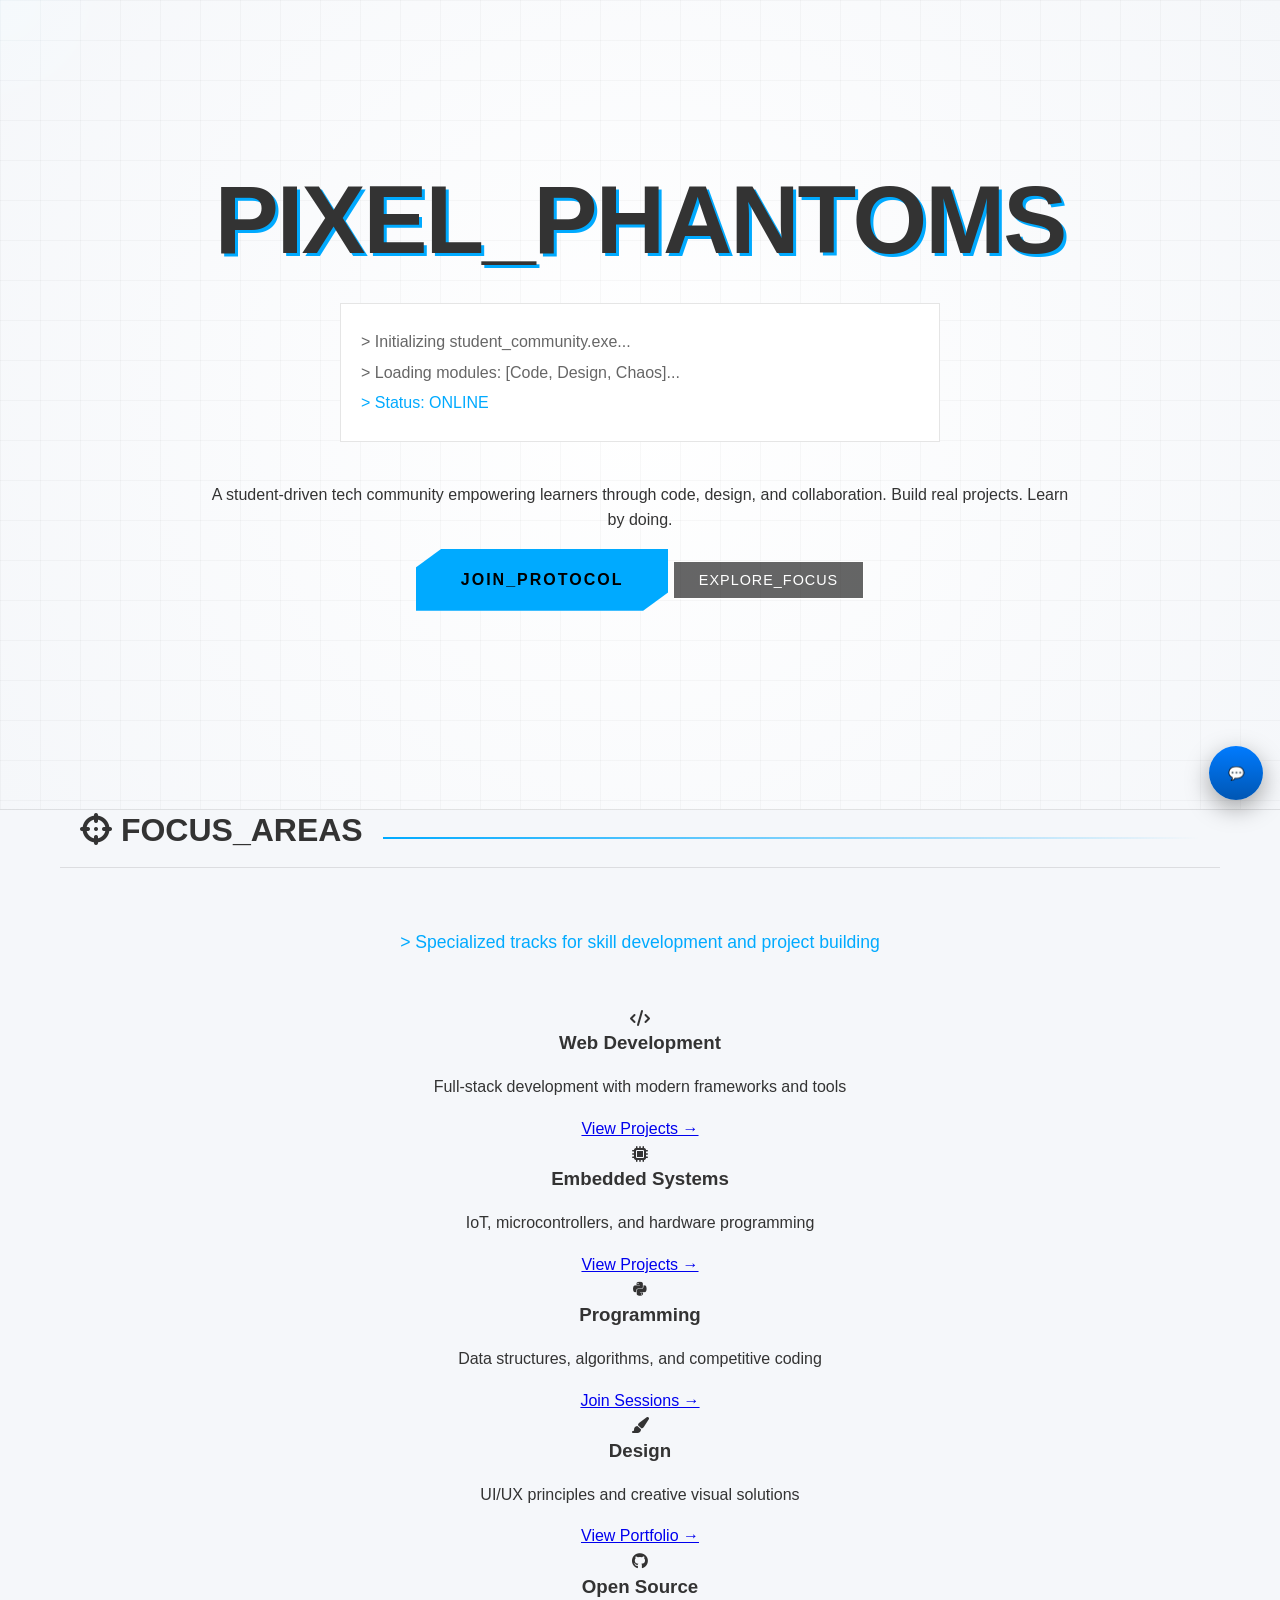
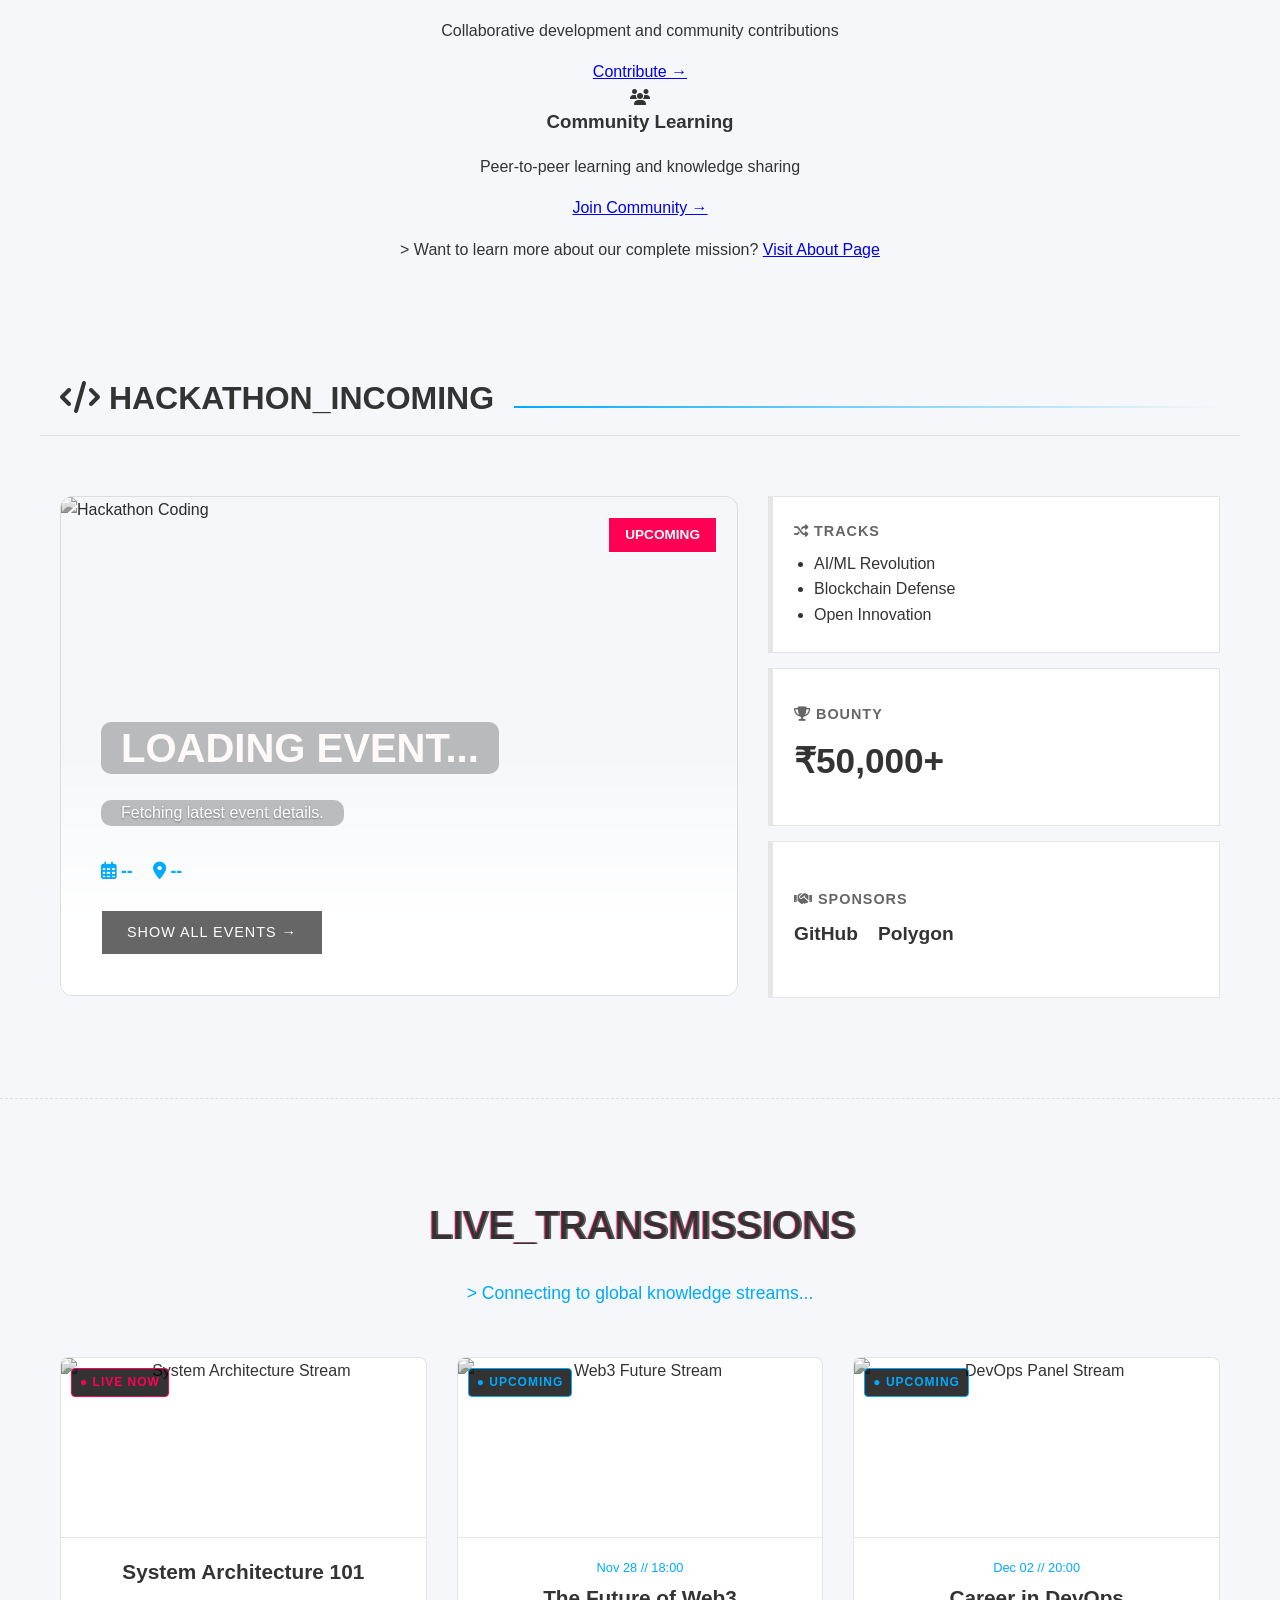
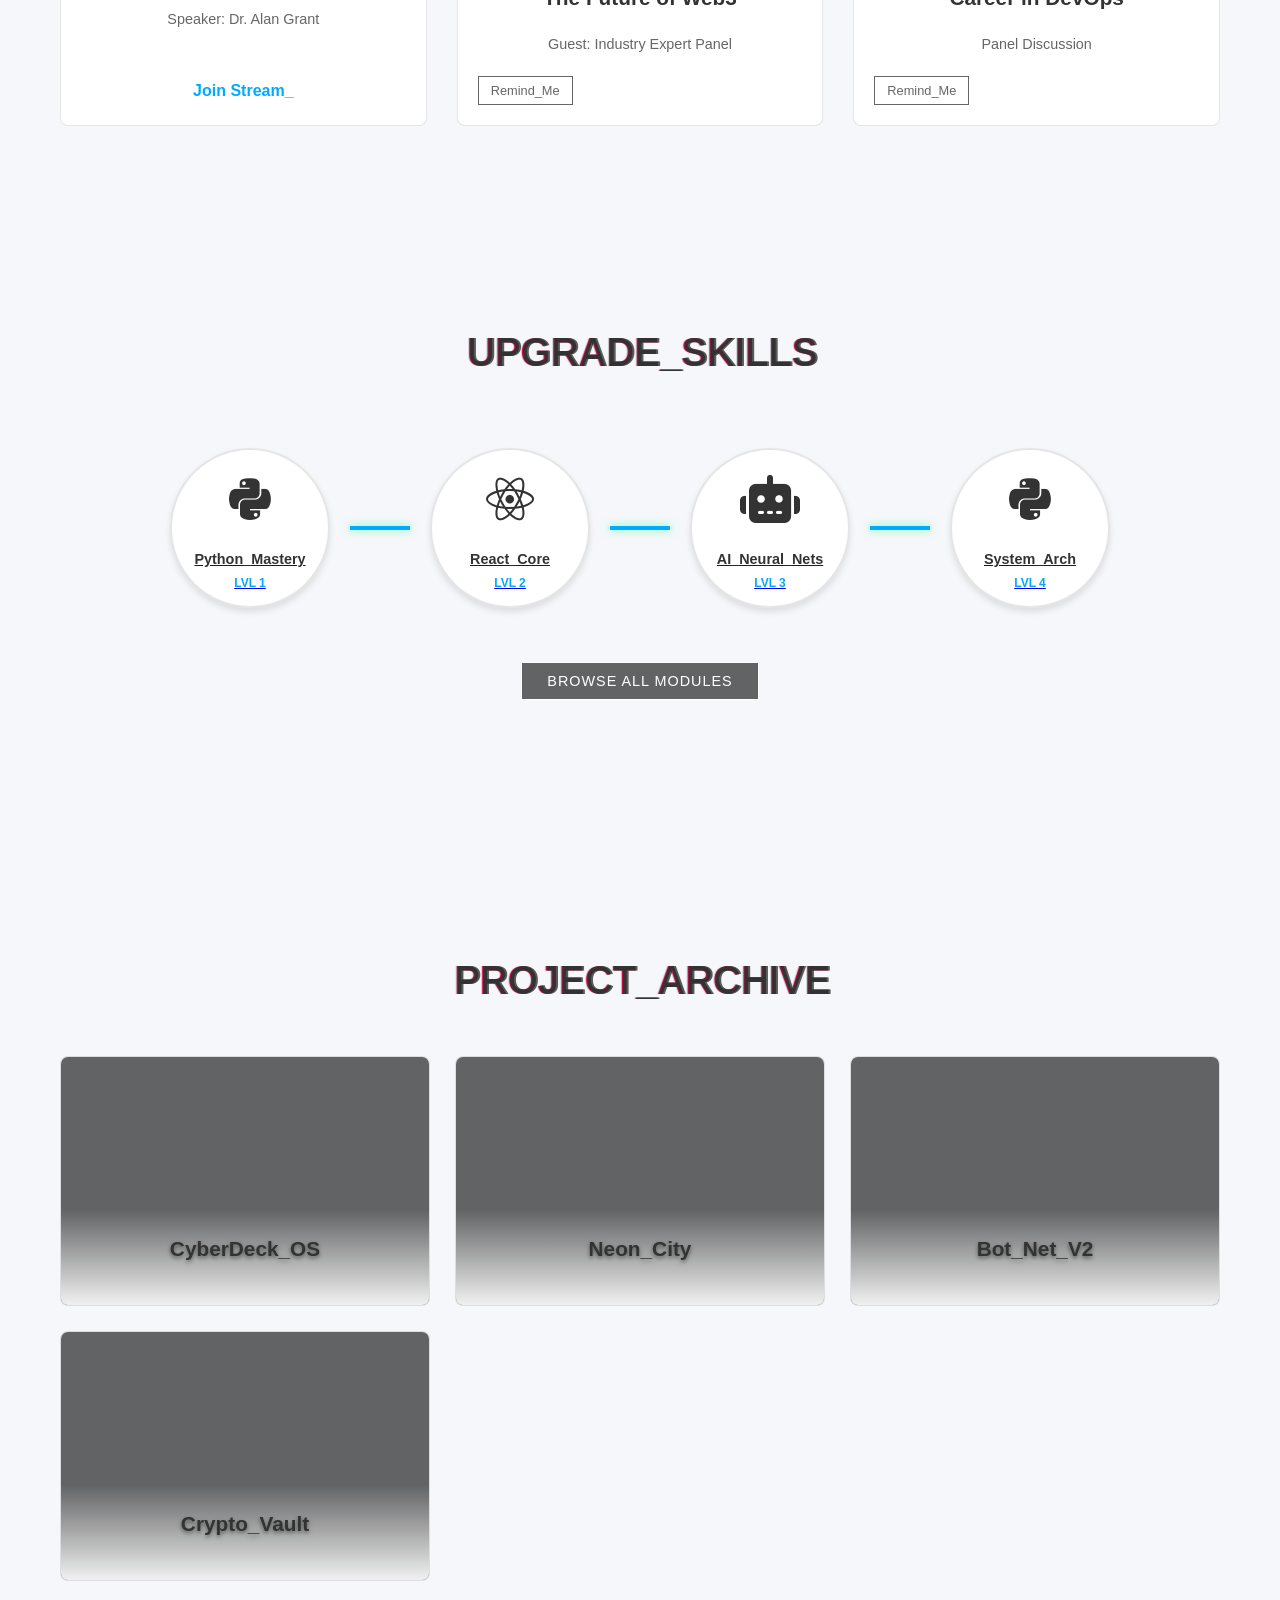
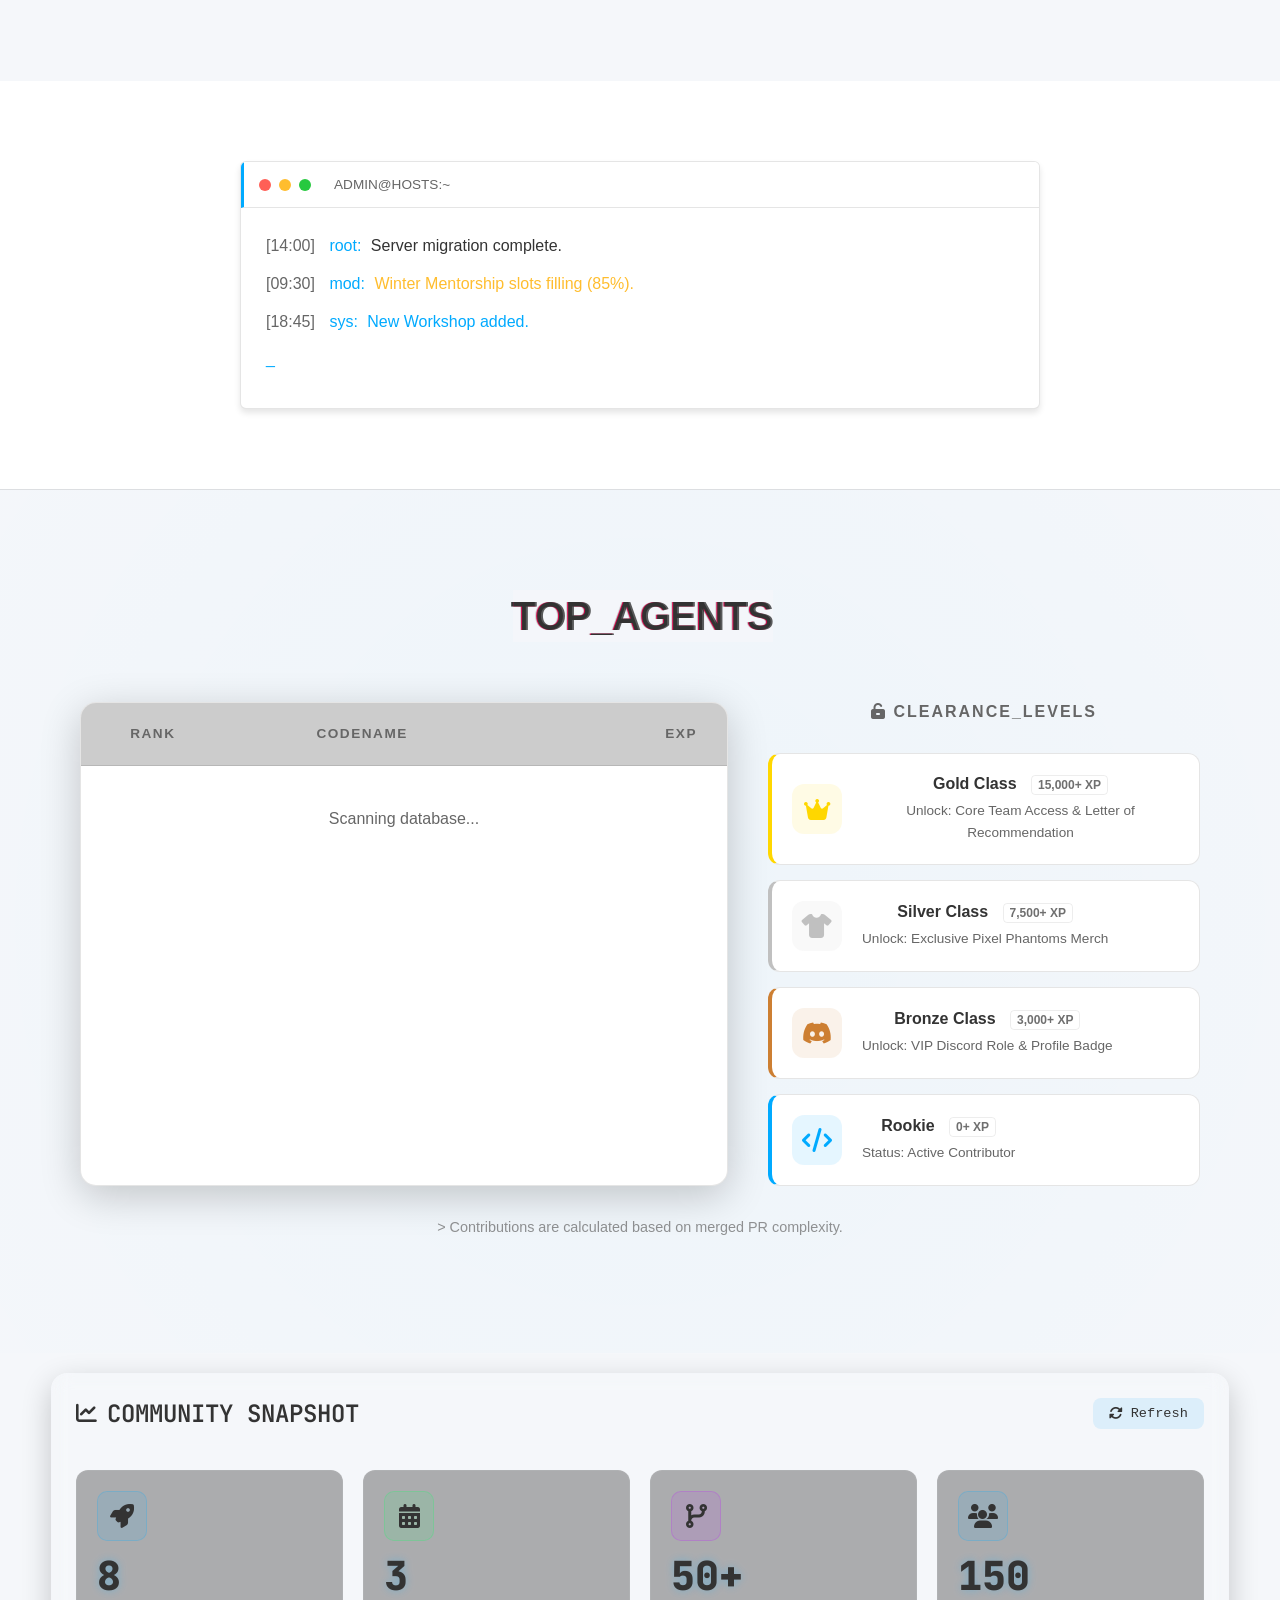
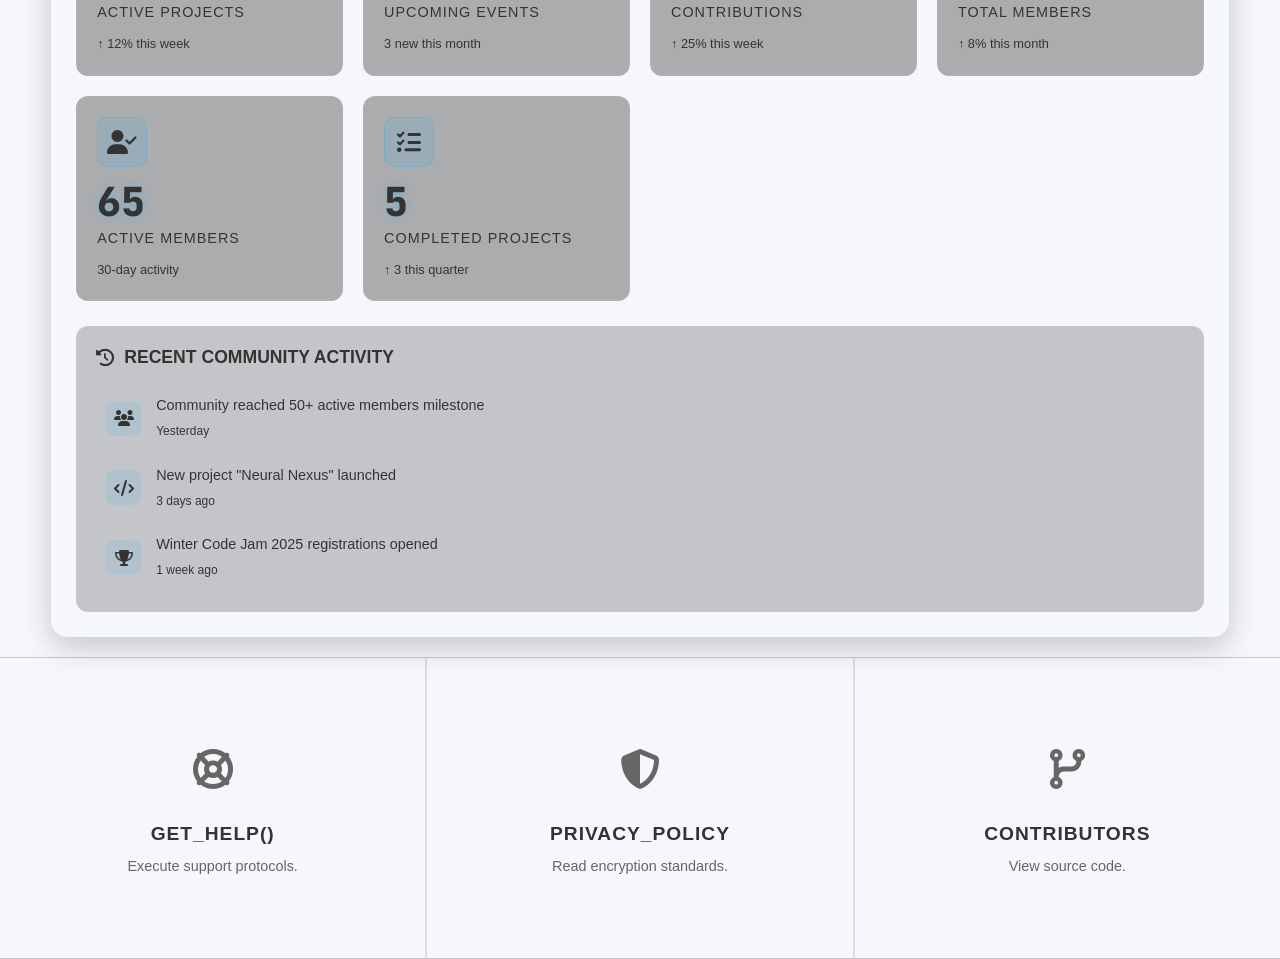
==== commit c56ff156: "Merge pull request #400 from Khushi5155/fix/footer-home Fix Footer Misalignment on Home and About Pa" ====
--- a/index.html
+++ b/index.html
@@ -54,7 +54,8 @@
 
           <div class="hero-description">
             <p class="cyber-text">
-              A student-driven tech community empowering learners through code, design, and collaboration.
+              A student-driven tech community empowering learners through code, design, and
+              collaboration.
               <span class="neon-highlight">Build real projects. Learn by doing.</span>
             </p>
           </div>
@@ -80,7 +81,7 @@
             </h2>
             <div class="line-scanner" aria-hidden="true"></div>
           </div>
-          
+
           <p class="section-sub">> Specialized tracks for skill development and project building</p>
 
           <div class="focus-grid">
@@ -126,7 +127,12 @@
               </div>
               <h3>Open Source</h3>
               <p>Collaborative development and community contributions</p>
-              <a href="https://github.com/sayeeg-11/Pixel_Phantoms" target="_blank" class="focus-link">Contribute →</a>
+              <a
+                href="https://github.com/sayeeg-11/Pixel_Phantoms"
+                target="_blank"
+                class="focus-link"
+                >Contribute →</a
+              >
             </div>
 
             <div class="focus-card">
@@ -140,7 +146,10 @@
           </div>
 
           <div class="focus-footer">
-            <p>> Want to learn more about our complete mission? <a href="pages/about.html" class="cyber-link">Visit About Page</a></p>
+            <p>
+              > Want to learn more about our complete mission?
+              <a href="pages/about.html" class="cyber-link">Visit About Page</a>
+            </p>
           </div>
         </div>
       </section>
@@ -212,7 +221,9 @@
               <div class="sem-info">
                 <h3>System Architecture 101</h3>
                 <p>Speaker: Dr. Alan Grant</p>
-                <a href="https://discord.com/" target="_blank" rel="noopener" class="link-terminal">Join Stream<span aria-hidden="true">_</span></a>
+                <a href="https://discord.com/" target="_blank" rel="noopener" class="link-terminal"
+                  >Join Stream<span aria-hidden="true">_</span></a
+                >
               </div>
             </div>
             <div class="seminar-card reveal-card">
@@ -458,7 +469,7 @@
         </div>
 
         <div class="stats-grid">
-          <div class="stat-card" onclick="window.location.href = 'pages/projects.html'">
+          <div class="stat-card" id="active-projects-card" onclick="window.location.href = 'pages/projects.html'">
             <div class="stat-icon">
               <i class="fas fa-rocket"></i>
             </div>
@@ -469,7 +480,7 @@
             </div>
           </div>
 
-          <div class="stat-card" onclick="window.location.href = 'pages/events.html'">
+          <div class="stat-card" id="upcoming-events-card" onclick="window.location.href = 'pages/events.html'">
             <div class="stat-icon">
               <i class="fas fa-calendar-alt"></i>
             </div>
@@ -482,6 +493,7 @@
 
           <div
             class="stat-card"
+            id="recent-contributions-card"
             onclick="window.open('https://github.com/sayeeg-11/Pixel_Phantoms', '_blank')"
           >
             <div class="stat-icon">
@@ -491,6 +503,39 @@
             <p class="stat-label">Contributions</p>
             <div class="stat-trend">
               <span class="trend-up">↑ 25% this week</span>
+            </div>
+          </div>
+          
+          <div class="stat-card" id="total-members-card" onclick="window.location.href = 'pages/join-us.html'">
+            <div class="stat-icon">
+              <i class="fas fa-users"></i>
+            </div>
+            <h3 class="stat-value" id="home-total-members">150</h3>
+            <p class="stat-label">Total Members</p>
+            <div class="stat-trend">
+              <span class="trend-up">↑ 8% this month</span>
+            </div>
+          </div>
+          
+          <div class="stat-card" id="active-members-card" onclick="window.location.href = 'pages/projects.html'">
+            <div class="stat-icon">
+              <i class="fas fa-user-check"></i>
+            </div>
+            <h3 class="stat-value" id="home-active-members">65</h3>
+            <p class="stat-label">Active Members</p>
+            <div class="stat-trend">
+              <span class="trend-neutral">30-day activity</span>
+            </div>
+          </div>
+          
+          <div class="stat-card" id="completed-projects-card" onclick="window.location.href = 'pages/projects.html'">
+            <div class="stat-icon">
+              <i class="fas fa-tasks"></i>
+            </div>
+            <h3 class="stat-value" id="home-completed-projects">5</h3>
+            <p class="stat-label">Completed Projects</p>
+            <div class="stat-trend">
+              <span class="trend-up">↑ 3 this quarter</span>
             </div>
           </div>
         </div>
@@ -568,20 +613,30 @@
     <script src="js/navbar.min.js"></script>
     <script src="js/footer.js"></script>
     <script>
-      // Render these immediately so the theme.js can find the toggle switch
-      renderNavbar();
-      renderFooter('');
-
-      // Focus management for skip link
+      const basePath = '';
+
+      renderNavbar(basePath);
+      renderFooter(basePath);
+
       document.addEventListener('DOMContentLoaded', function () {
         const skipLink = document.getElementById('skip-link');
-        const mainContent = document.getElementById('main-content');
-
-        skipLink.addEventListener('click', function (e) {
-          e.preventDefault();
-          mainContent.setAttribute('tabindex', '-1');
-          mainContent.focus();
-        });
+        const mainContent =
+          document.getElementById('main-content') || document.querySelector('main');
+
+        if (skipLink && mainContent) {
+          skipLink.addEventListener('click', function (e) {
+            e.preventDefault();
+
+            // Add tabindex if not already present and focus
+            if (!mainContent.hasAttribute('tabindex')) {
+              mainContent.setAttribute('tabindex', '-1');
+            }
+            mainContent.focus();
+
+            // Optional: smooth scroll to the main content
+            mainContent.scrollIntoView({ behavior: 'smooth' });
+          });
+        }
       });
     </script>
 
@@ -591,6 +646,7 @@
     <script src="js/home-gsap.min.js"></script>
     <script src="js/home-leaderboard.min.js"></script>
     <script src="js/quick-stats.js"></script>
+    <script src="js/home-stats-enhanced.js"></script>
     <script src="js/theme-enhanced.js"></script>
     <script src="js/share-button.js"></script>
     <script>
@@ -608,10 +664,16 @@
           const projectsElement = document.getElementById('home-active-projects');
           const eventsElement = document.getElementById('home-upcoming-events');
           const contributionsElement = document.getElementById('home-recent-contributions');
+          const membersElement = document.getElementById('home-total-members');
+          const activeMembersElement = document.getElementById('home-active-members');
+          const completedProjectsElement = document.getElementById('home-completed-projects');
 
           const currentProjects = parseInt(projectsElement.textContent) || 8;
           const currentEvents = parseInt(eventsElement.textContent) || 3;
           const currentContributions = parseInt(contributionsElement.textContent) || 50;
+          const currentMembers = parseInt(membersElement.textContent) || 150;
+          const currentActiveMembers = parseInt(activeMembersElement.textContent) || 65;
+          const currentCompletedProjects = parseInt(completedProjectsElement.textContent) || 5;
 
           const newProjects = Math.max(1, currentProjects + Math.floor(Math.random() * 3) - 1);
           const newEvents = Math.max(1, currentEvents + Math.floor(Math.random() * 3) - 1);
@@ -619,10 +681,16 @@
             10,
             currentContributions + Math.floor(Math.random() * 10) - 3
           );
+          const newMembers = Math.max(100, currentMembers + Math.floor(Math.random() * 5));
+          const newActiveMembers = Math.max(50, currentActiveMembers + Math.floor(Math.random() * 3));
+          const newCompletedProjects = Math.max(1, currentCompletedProjects + Math.floor(Math.random() * 2));
 
           animateValue(projectsElement, currentProjects, newProjects, 500);
           animateValue(eventsElement, currentEvents, newEvents, 500);
           animateValue(contributionsElement, currentContributions, newContributions, 500);
+          animateValue(membersElement, currentMembers, newMembers, 500);
+          animateValue(activeMembersElement, currentActiveMembers, newActiveMembers, 500);
+          animateValue(completedProjectsElement, currentCompletedProjects, newCompletedProjects, 500);
 
           setTimeout(function () {
             icon.classList.remove('spinning');
@@ -702,4 +770,4 @@
       </div>
     </div>
   </body>
-</html>+</html>
--- a/css/style.css
+++ b/css/style.css
@@ -1,6 +1,5 @@
 /* CSS VARIABLES FOR THEMES */
 :root {
-
     /* Light theme variables */
     --bg-primary: #f5f7fa;
     --bg-secondary: #ffffff;
@@ -36,6 +35,12 @@
     --accent-primary: #667eea;
     --accent-secondary: #764ba2;
   
+    /* Font Variables for Consistency */
+    --font-primary: 'Segoe UI', Tahoma, Geneva, Verdana, sans-serif;
+    --font-heading: 'Segoe UI', Tahoma, Geneva, Verdana, sans-serif;
+    --font-mono: 'Courier New', monospace;
+    --font-hud: 'JetBrains Mono', monospace;
+  
     /* Shared UI Tokens for Consistency */
     --spacing-xs: 4px;
     --spacing-sm: 8px;
@@ -55,7 +60,26 @@
     --border-radius-lg: 16px;
     --border-radius-xl: 20px;
   }
-  
+  :root .hack-main-card h3 {
+  --text-primary: rgb(255, 250, 250);
+  }
+.hack-main-card h3 ,#home-event-desc{
+      background: rgba(0, 0, 0, 0.248); /* dark glass */
+  backdrop-filter: blur(2px);
+  -webkit-backdrop-filter: blur(2px);
+  border-radius: 10px;
+  padding-left: 20px;
+  padding-right: 20px;
+  text-shadow: 0 1px 2px rgba(0,0,0,0.4);
+}
+
+:root .btn-hollow {
+    --text-primary: white;
+}
+:root .btn-hollow:hover {
+    --text-primary: #00aaff;
+}
+
   [data-theme="dark"] {
     /* Dark theme variables */
     --bg-primary: #0d0f14;
@@ -125,7 +149,20 @@
     --border-radius-lg: 16px;
     --border-radius-xl: 20px;
   }
-  
+[data-theme="dark"] .hack-main-card h3{
+    --text-primary:#ffffff;
+  }
+  /* Light mode */
+#home-event-desc {
+  --text-primary: rgb(255, 255, 255);
+  color: var(--text-primary);
+}
+/* Dark mode */
+[data-theme="dark"] #home-event-desc {
+  --text-primary: #ffffff;
+}
+
+/*========================*/
   /* GENERAL */
   html {
       overflow-x: hidden;
@@ -135,10 +172,10 @@
   body {
       margin: 0;
       padding: 0;
-      font-family: 'Segoe UI', Tahoma, Geneva, Verdana, sans-serif;
+      font-family: var(--font-primary);
       background: var(--bg-primary);
       color: var(--text-primary);
-      transition: background-color var(--animation-slow) ease, color var(--animation-slow) ease;
+      transition: background-color 0.3s ease, color 0.3s ease;
       display: flex;
       flex-direction: column;
       min-height: 100vh;
@@ -146,2248 +183,26 @@
       overflow-x: hidden;
       width: 100%;
       position: relative;
+      -webkit-font-smoothing: antialiased;
+      -moz-osx-font-smoothing: grayscale;
   }
   
   /* Global layout container */
-.container {
-  max-width: 1200px;
-  margin-left: auto;
-  margin-right: auto;
-  padding-left: 24px;
-  padding-right: 24px;
-  box-sizing: border-box;
-}
- 
-@media (max-width: 768px) {
   .container {
-    padding-left: 16px;
-    padding-right: 16px;
-
-  /* Light theme variables */
-  --bg-primary: #f5f7fa;
-  --bg-secondary: #ffffff;
-  --bg-navbar: rgba(255, 255, 255, 0.95);
-  --bg-navbar-scrolled: rgba(255, 255, 255, 0.98);
-  --text-primary: #333333;
-  --text-secondary: #666666;
-  --accent-color: #00aaff;
-  --border-color: rgba(0, 0, 0, 0.1);
-  --card-bg: #ffffff;
-  --input-bg: #ffffff;
-  --shadow: 0 4px 6px rgba(0, 0, 0, 0.1);
-  --nav-shadow: 0 8px 25px rgba(0, 0, 0, 0.08);
-  
-  /* Footer Light Theme Variables */
-  --footer-bg: #1a1a2e;
-  --footer-bg-secondary: #16213e;
-  --footer-text: #e6e6e6;
-  --footer-text-secondary: #a0aec0;
-  --footer-heading: #ffffff;
-  --footer-link: #cbd5e0;
-  --footer-link-hover: #ffffff;
-  --footer-border: #2d3748;
-  --social-bg: #2d3748;
-  --social-bg-hover: #4a5568;
-  --social-icon: #cbd5e0;
-  --social-icon-hover: #ffffff;
-  --social-border: #4a5568;
-  --footer-input-bg: #2d3748;
-  --input-border: #4a5568;
-  --input-text: #e2e8f0;
-  --input-placeholder: #718096;
-  --accent-primary: #667eea;
-  --accent-secondary: #764ba2;
-}
-
-[data-theme="dark"] {
-  /* Dark theme variables */
-  --bg-primary: #0d0f14;
-  --bg-secondary: #13161d;
-  --bg-navbar: rgba(19, 22, 29, 0.95);
-  --bg-navbar-scrolled: rgba(19, 22, 29, 0.98);
-  --text-primary: #ffffff;
-  --text-secondary: #bbbbbb;
-  --accent-color: #00aaff;
-  --border-color: rgba(255, 255, 255, 0.1);
-  --card-bg: #1a1d25;
-  --input-bg: #1a1d25;
-  --shadow: 0 4px 6px rgba(0, 0, 0, 0.3);
-  --nav-shadow: 0 8px 25px rgba(0, 0, 0, 0.2);
-  
-  /* Footer Dark Theme Variables */
-  --footer-bg: #0f1419;
-  --footer-bg-secondary: #1a202c;
-  --footer-text: #e2e8f0;
-  --footer-text-secondary: #a0aec0;
-  --footer-heading: #ffffff;
-  --footer-link: #cbd5e0;
-  --footer-link-hover: #ffffff;
-  --footer-border: #2d3748;
-  --social-bg: #2d3748;
-  --social-bg-hover: #4a5568;
-  --social-icon: #cbd5e0;
-  --social-icon-hover: #ffffff;
-  --social-border: #4a5568;
-  --footer-input-bg: #2d3748;
-  --input-border: #4a5568;
-  --input-text: #e2e8f0;
-  --input-placeholder: #718096;
-  --accent-primary: #00aaff;
-  --accent-secondary: #0088cc;
-  
-  /* Neon colors for dark theme */
-  --neon-green: #0aff9d;
-  --neon-cyan: #00aaff;
-  --neon-purple: #bc13fe;
-  --neon-red: #ff003c;
-  
-  /* Stats Widget Variables for Dark Theme */
-  --panel-bg: rgba(26, 29, 37, 0.85);
-  --panel-border: 1px solid rgba(255, 255, 255, 0.1);
-  --text-main: #ffffff;
-  --text-dim: #bbbbbb;
-  --font-hud: 'JetBrains Mono', monospace;
-  --font-mono: 'JetBrains Mono', monospace;
-}
-
-/* GENERAL */
-html {
-    overflow-x: hidden;
-    width: 100%;
-}
-
-body {
-    margin: 0;
-    padding: 0;
-    font-family: 'Segoe UI', Tahoma, Geneva, Verdana, sans-serif;
-    background: var(--bg-primary);
-    color: var(--text-primary);
-    transition: background-color var(--animation-slow) ease, color var(--animation-slow) ease;
-    display: flex;
-    flex-direction: column;
-    min-height: 100vh;
-    line-height: 1.6;
-    overflow-x: hidden;
-    width: 100%;
-    position: relative;
-}
-
-/* Prevent body scroll when mobile menu is open */
-body.mobile-menu-open {
-    overflow: hidden;
-    position: fixed;
-    width: 100%;
-    height: 100%;
-}
-
-/* MAIN CONTENT WRAPPER */
-.main-content {
-    flex: 1;
-}
-
-/* NAVBAR - UPDATED WITH CURVED DESIGN AND ANIMATIONS */
-.navbar {
-    display: flex;
-    justify-content: space-between;
-    align-items: center;
-    background: var(--bg-navbar);
-    padding: 15px 40px;
-    position: fixed;
-    top: 0;
-    left: 0;
-    right: 0;
-    z-index: 1000;
-    transition: all var(--animation-slow) cubic-bezier(0.4, 0, 0.2, 1);
-    backdrop-filter: blur(15px);
-    -webkit-backdrop-filter: blur(15px);
-    border-bottom-left-radius: 25px;
-    border-bottom-right-radius: 25px;
-    box-shadow: var(--nav-shadow);
-    border: 1px solid var(--border-color);
-    margin: 0 20px;
-    width: calc(100% - 40px);
-    box-sizing: border-box;
-    transform: translateY(0);
-}
-
-/* Navbar scroll effect */
-.navbar.scrolled {
-    background: var(--bg-navbar-scrolled);
-    padding: 12px 40px;
-    border-bottom-left-radius: 20px;
-    border-bottom-right-radius: 20px;
-    box-shadow: 0 10px 30px rgba(0, 0, 0, 0.15);
-    transform: translateY(0);
-}
-
-/* Logo with animation */
-.logo {
-    display: flex;
-    align-items: center;
-    gap: 12px;
-    position: relative;
-    overflow: hidden;
-    padding: 5px 0;
-}
-
-.logo::before {
-    content: '';
-    position: absolute;
-    bottom: 0;
-    left: 0;
-    width: 0;
-    height: 2px;
-    background: linear-gradient(90deg, var(--accent-color), #0088cc);
-    transition: width var(--animation-slow) ease;
-}
-
-.logo:hover::before {
-    width: 100%;
-}
-
-.logo img {
-    width: 42px;
-    height: 42px;
-    border-radius: 12px;
-    transition: all var(--animation-slow) cubic-bezier(0.4, 0, 0.2, 1);
-    filter: drop-shadow(0 4px 8px rgba(0, 0, 0, 0.1));
-}
-
-.logo:hover img {
-    transform: scale(1.1) rotate(5deg);
-    filter: drop-shadow(0 6px 12px rgba(0, 170, 255, 0.3));
-}
-
-.logo span {
-    font-size: 22px;
-    font-weight: 700;
-    letter-spacing: 1px;
-    background: linear-gradient(135deg, var(--accent-color), #0088cc);
-    -webkit-background-clip: text;
-    -webkit-text-fill-color: transparent;
-    background-clip: text;
-    transition: all var(--animation-medium) ease;
-}
-
-.logo:hover span {
-    letter-spacing: 1.2px;
-}
-
-/* Navigation Links with Curved Design */
-.nav-links {
-    display: flex;
-    list-style: none;
-    gap: 8px;
-    align-items: center;
-    margin: 0;
-    padding: 0;
-    position: relative;
-}
-
-.nav-links li {
-    position: relative;
-}
-
-.nav-links a {
-    color: var(--text-secondary);
-    text-decoration: none;
-    font-size: 16px;
-    font-weight: 600;
-    transition: all var(--animation-slow) cubic-bezier(0.4, 0, 0.2, 1);
-    padding: 12px 20px;
-    border-radius: 50px;
-    position: relative;
-    overflow: hidden;
-    display: flex;
-    align-items: center;
-    gap: 8px;
-}
-
-.nav-links a::before {
-    content: '';
-    position: absolute;
-    top: 0;
-    left: -100%;
-    width: 100%;
-    height: 100%;
-    background: linear-gradient(90deg, transparent, rgba(0, 170, 255, 0.1), transparent);
-    transition: left 0.6s ease;
-}
-
-.nav-links a:hover::before {
-    left: 100%;
-}
-
-.nav-links a:hover,
-.nav-links .active {
-    color: var(--accent-color);
-    background: rgba(0, 170, 255, 0.08);
-    transform: translateY(-2px);
-    box-shadow: 0 6px 15px rgba(0, 170, 255, 0.2);
-}
-
-.nav-links .active {
-    background: linear-gradient(135deg, rgba(0, 170, 255, 0.15), rgba(0, 136, 204, 0.1));
-    border: 1px solid rgba(0, 170, 255, 0.2);
-}
-
-/* Navbar Icons */
-.nav-icon {
-    font-size: 18px;
-    transition: transform var(--animation-medium) ease;
-}
-
-.nav-links a:hover .nav-icon {
-    transform: scale(1.2) rotate(10deg);
-}
-
-/* HAMBURGER BUTTON */
-.hamburger {
-    display: none; /* shown only on small screens */
-    align-items: center;
-    justify-content: center;
-    flex-direction: column;
-    gap: 6px;
-    width: 48px;
-    height: 40px;
-    background: var(--card-bg);
-    border-radius: 10px;
-    border: 1px solid var(--border-color);
-    cursor: pointer;
-    padding: 6px;
-    box-shadow: var(--shadow);
-}
-
-.hamburger .bar {
-    display: block;
-    width: 24px;
-    height: 3px;
-    background: var(--text-secondary);
-    border-radius: 2px;
-    transition: transform 0.28s cubic-bezier(0.4,0,0.2,1), opacity var(--animation-fast) ease;
-    transform-origin: center;
-}
-
-/* Open state: animate into an X */
-.hamburger.open .bar:nth-child(1) {
-    transform: translateY(9px) rotate(45deg);
-}
-.hamburger.open .bar:nth-child(2) {
-    opacity: 0;
-    transform: scaleX(0);
-}
-.hamburger.open .bar:nth-child(3) {
-    transform: translateY(-9px) rotate(-45deg);
-}
-
-/* MOBILE RESPONSIVE NAV */
-@media (max-width: 768px) {
-    .navbar {
-        padding: 12px 18px;
-    }
-
-    /* Show hamburger, hide large horizontal layout */
-    .hamburger {
-        display: flex;
-    }
-
-    /* Enhanced mobile nav-links with scroll prevention */
-    .nav-links {
-        position: fixed;
-        top: 80px;
-        left: 10px;
-        right: 10px;
-        background: var(--bg-navbar);
-        flex-direction: column;
-        gap: 12px;
-        padding: 20px;
-        border-radius: 16px;
-        box-shadow: 0 15px 40px rgba(0, 0, 0, 0.25);
-        transform-origin: top center;
-        transform: translateY(-10px) scaleY(0.9);
-        opacity: 0;
-        pointer-events: none;
-        transition: all 0.25s cubic-bezier(0.4, 0, 0.2, 1);
-        z-index: 999;
-        max-height: 0;
-        border: 1px solid var(--border-color);
-        backdrop-filter: blur(20px);
-        -webkit-backdrop-filter: blur(20px);
-        overflow: hidden;
-    }
-
-    .nav-links.open {
-        max-height: calc(100vh - 100px);
-        overflow-y: auto;
-        overscroll-behavior: contain;
-        -webkit-overflow-scrolling: touch;
-        transform: translateY(0) scaleY(1);
-        opacity: 1;
-        pointer-events: auto;
-        animation: slideDownFade 0.3s ease-out forwards;
-    }
-
-    /* Animation for mobile menu */
-    @keyframes slideDownFade {
-        from {
-            opacity: 0;
-            transform: translateY(-20px) scaleY(0.95);
-        }
-        to {
-            opacity: 1;
-            transform: translateY(0) scaleY(1);
-        }
-    }
-
-    /* Scrollbar styling for mobile menu */
-    .nav-links::-webkit-scrollbar {
-        width: 4px;
-    }
-    
-    .nav-links::-webkit-scrollbar-thumb {
-        background: var(--accent-color);
-        border-radius: 2px;
-        opacity: 0.5;
-    }
-    
-    .nav-links::-webkit-scrollbar-track {
-        background: transparent;
-    }
-
-    .nav-links li {
-        width: 100%;
-    }
-
-    .nav-links a {
-        display: block;
-        padding: 12px 16px;
-        font-size: 18px;
-        border-radius: 8px;
-    }
-
-    /* Keep theme toggle aligned in mobile menu */
-    .theme-toggle { 
-        justify-content: flex-start; 
-        margin-left: 0;
-    }
-}
-
-/* THEME TOGGLE - ENHANCED */
-
-.theme-toggle {
-    display: flex;
-    align-items: center;
-    margin-left: 15px;
-}
-
-.theme-switch {
-    display: none;
-}
-
-.theme-label {
-    position: relative;
-    display: flex;
-    align-items: center;
-    justify-content: space-between;
-    width: 65px;
-    height: 32px;
-    background: var(--card-bg);
-    border-radius: 50px;
-    cursor: pointer;
-    border: 1px solid var(--border-color);
-    transition: all var(--animation-slow) cubic-bezier(0.4, 0, 0.2, 1);
-    box-shadow: var(--shadow);
-    padding: 0 5px;
-    overflow: hidden;
-    /* Safari-specific hardware acceleration */
-    -webkit-transform: translateZ(0);
-    transform: translateZ(0);
-    /* Prevent tap highlight on iOS */
-    -webkit-tap-highlight-color: transparent;
-}
-
-.theme-label::before {
-    content: '';
-    position: absolute;
-    top: 0;
-    left: 0;
-    width: 100%;
-    height: 100%;
-    background: linear-gradient(135deg, var(--accent-color), #0088cc);
-    opacity: 0;
-    transition: opacity var(--animation-medium) ease;
-    /* Safari prefix */
-    -webkit-transition: opacity var(--animation-medium) ease;
-}
-
-.theme-label:hover::before {
-    opacity: 0.1;
-}
-
-.toggle-thumb {
-    position: absolute;
-    width: 26px;
-    height: 26px;
-    background: var(--accent-color);
-    border-radius: 50%;
-    left: 3px;
-    /* Enhanced cross-browser transition with Safari prefixes */
-    transition: transform var(--animation-slow) cubic-bezier(0.68, -0.55, 0.27, 1.55);
-    -webkit-transition: transform var(--animation-slow) cubic-bezier(0.68, -0.55, 0.27, 1.55);
-    -moz-transition: transform var(--animation-slow) cubic-bezier(0.68, -0.55, 0.27, 1.55);
-    -o-transition: transform var(--animation-slow) cubic-bezier(0.68, -0.55, 0.27, 1.55);
-    z-index: 2;
-    box-shadow: 0 2px 8px rgba(0, 170, 255, 0.3);
-    /* Hardware acceleration for smooth animation on Safari */
-    -webkit-transform: translateZ(0);
-    transform: translateZ(0);
-    /* Prevent flickering on Safari */
-    -webkit-backface-visibility: hidden;
-    backface-visibility: hidden;
-    -webkit-perspective: 1000;
-    perspective: 1000;
-}
-
-.sun-icon, .moon-icon {
-    position: relative;
-    font-size: 14px;
-    /* Enhanced cross-browser transitions */
-    transition: all var(--animation-slow) ease;
-    -webkit-transition: all var(--animation-slow) ease;
-    -moz-transition: all var(--animation-slow) ease;
-    -o-transition: all var(--animation-slow) ease;
-    z-index: 1;
-    /* Prevent flickering */
-    -webkit-backface-visibility: hidden;
-    backface-visibility: hidden;
-}
-
-.sun-icon {
-    color: #ffa500;
-    opacity: 0;
-    transform: scale(0.8);
-    -webkit-transform: scale(0.8);
-}
-
-.moon-icon {
-    color: #e2e8f0;
-    opacity: 1;
-    transform: scale(1);
-    -webkit-transform: scale(1);
-}
-
-/* Checked state - enhanced for Safari */
-.theme-switch:checked + .theme-label .toggle-thumb {
-    transform: translateX(33px);
-    -webkit-transform: translateX(33px);
-    -moz-transform: translateX(33px);
-    -ms-transform: translateX(33px);
-}
-
-.theme-switch:checked + .theme-label .sun-icon {
-    opacity: 1;
-    transform: scale(1) rotate(360deg);
-    -webkit-transform: scale(1) rotate(360deg);
-    -moz-transform: scale(1) rotate(360deg);
-    -ms-transform: scale(1) rotate(360deg);
-}
-
-.theme-switch:checked + .theme-label .moon-icon {
-    opacity: 0;
-    transform: scale(0.8) rotate(-360deg);
-    -webkit-transform: scale(0.8) rotate(-360deg);
-    -moz-transform: scale(0.8) rotate(-360deg);
-    -ms-transform: scale(0.8) rotate(-360deg);
-}
-
-/* Safari-specific fixes for smoother animations */
-@media not all and (min-resolution:.001dpcm) { 
-    @supports (-webkit-appearance:none) {
-        /* Safari-only styles */
-        .toggle-thumb {
-            -webkit-transition-timing-function: cubic-bezier(0.68, -0.55, 0.27, 1.55);
-        }
-        
-        .theme-label {
-            -webkit-transition-property: background, border-color, box-shadow;
-            transition-property: background, border-color, box-shadow;
-        }
-    }
-}
-
-/* iOS specific fixes */
-@supports (-webkit-touch-callout: none) {
-    .theme-label {
-        /* iOS tap highlight removal */
-        -webkit-tap-highlight-color: transparent;
-        /* Prevent text selection */
-        -webkit-user-select: none;
-        user-select: none;
-    }
-    
-    .toggle-thumb {
-        /* iOS animation smoothing */
-        -webkit-transform: translate3d(0, 0, 0);
-        transform: translate3d(0, 0, 0);
-    }
-}
-
-/* HERO SECTION - ADJUSTED FOR FIXED NAVBAR */
-.hero {
-    text-align: center;
-    padding: 180px 20px 120px;
-    background: var(--bg-primary);
-    margin-top: 0;
-}
-
-.hero h1 {
-    font-size: 3.5rem;
-    margin-bottom: 1rem;
-    font-weight: 700;
-    background: linear-gradient(135deg, var(--accent-color), #0088cc);
-    -webkit-background-clip: text;
-    -webkit-text-fill-color: transparent;
-    background-clip: text;
-}
-
-.hero p {
-    font-size: 1.4rem;
-    color: var(--text-secondary);
-    margin: 0;
-}
-
-/* Hero Buttons */
-.hero-buttons {
-    margin-top: 30px;
-    display: flex;
-    gap: 15px;
-    justify-content: center;
-}
-
-.btn-primary, .btn-secondary {
-    padding: 12px 30px;
-    border-radius: 50px;
-    text-decoration: none;
-    font-weight: 600;
-    transition: transform var(--animation-medium) ease, box-shadow var(--animation-medium) ease;
-}
-
-.btn-primary {
-    background: var(--accent-color);
-    color: white;
-    box-shadow: 0 4px 15px rgba(0, 170, 255, 0.3);
-}
-
-.btn-secondary {
-    background: transparent;
-    border: 2px solid var(--accent-color);
-    color: var(--accent-color);
-}
-
-.btn-primary:hover, .btn-secondary:hover {
-    transform: translateY(-3px);
-    box-shadow: 0 6px 20px rgba(0, 170, 255, 0.4);
-}
-
-.btn-secondary:hover {
-    background: var(--accent-color);
-    color: white;
-}
-
-/* CONTENT SECTION */
-.content {
-    max-width: 1200px;
-    margin: 60px auto;
-    padding: 0 20px;
-}
-
-.content h2 {
-    font-size: 2.5rem;
-    margin-bottom: 2rem;
-    text-align: center;
-    color: var(--text-primary);
-    position: relative;
-}
-
-.content h2::after {
-    content: '';
-    position: absolute;
-    bottom: -10px;
-    left: 50%;
-    transform: translateX(-50%);
-    width: 80px;
-    height: 3px;
-    background: var(--accent-color);
-    border-radius: 2px;
-}
-
-.content p {
-    font-size: 1.1rem;
-    line-height: 1.8;
-    color: var(--text-secondary);
-    margin-bottom: 1.5rem;
-    text-align: center;
-}
-
-/* CONTACT FORM */
-.contact-box {
-    background: var(--card-bg);
-    padding: 30px 40px;
-    border-radius: 12px;
-    box-shadow: var(--shadow);
-    max-width: 800px;
-    margin: 0 auto;
-    border: 1px solid var(--border-color);
-    height: auto;
-    min-height: 400px;
-}
-
-.contact-box form {
-    display: flex;
-    flex-direction: column;
-    gap: 16px;
-    height: 100%;
-}
-
-.contact-box label {
-    font-weight: 600;
-    color: var(--text-primary);
-    margin-bottom: 5px;
-    font-size: 1rem;
-}
-
-.contact-box input,
-.contact-box textarea {
-    padding: 12px 16px;
-    border: 2px solid var(--border-color);
-    border-radius: 8px;
-    background: var(--input-bg);
-    color: var(--text-primary);
-    transition: all var(--animation-medium) ease;
-    font-size: 1rem;
-    font-family: inherit;
-    width: 100%;
-    box-sizing: border-box;
-}
-
-.contact-box input:focus,
-.contact-box textarea:focus {
-    outline: none;
-    border-color: var(--accent-color);
-    box-shadow: 0 0 0 3px rgba(0, 170, 255, 0.1);
-    transform: translateY(-2px);
-}
-
-.contact-box textarea {
-    min-height: 100px;
-    resize: vertical;
-}
-
-.contact-box button {
-    padding: 14px 32px;
-    background: var(--accent-color);
-    color: white;
-    border: none;
-    font-size: 1.1rem;
-    font-weight: 600;
-    border-radius: 8px;
-    cursor: pointer;
-    transition: all var(--animation-medium) ease;
-    margin-top: 10px;
-    width: 100%;
-}
-
-.contact-box button:hover {
-    background: #0088cc;
-    transform: translateY(-2px);
-    box-shadow: 0 6px 20px rgba(0, 170, 255, 0.3);
-}
-
-/* COMMITTEE GRID */
-.committee-grid {
-    display: grid;
-    grid-template-columns: repeat(5, 1fr);
-    grid-template-rows: repeat(3, auto);
-    gap: 20px;
-    margin-top: 40px;
-}
-
-.member-card {
-    background: var(--card-bg);
-    padding: 25px 20px;
-    border-radius: 12px;
-    text-align: center;
-    border: 1px solid var(--border-color);
-    transition: all var(--animation-medium) ease;
-    box-shadow: var(--shadow);
-    position: relative;
-    overflow: hidden;
-    min-height: 120px;
-    display: flex;
-    flex-direction: column;
-    justify-content: center;
-    align-items: center;
-}
-
-.member-card::before {
-    content: '';
-    position: absolute;
-    top: 0;
-    left: 0;
-    right: 0;
-    height: 4px;
-    background: linear-gradient(135deg, var(--accent-color), #0088cc);
-}
-
-.member-card:hover {
-    transform: translateY(-8px);
-    border-color: var(--accent-color);
-    box-shadow: 0 12px 30px rgba(0, 0, 0, 0.15);
-}
-
-.member-card h3 {
-    margin: 0 0 8px 0;
-    color: var(--text-primary);
-    font-size: 1.1rem;
-    font-weight: 600;
-    line-height: 1.3;
-}
-
-.member-card p {
-    color: var(--accent-color);
-    font-size: 0.9rem;
-    font-weight: 500;
-    margin: 0;
-    opacity: 0.9;
-}
-
-/* PROJECT LEAD CARD */
-.project-lead-card {
-    background: var(--card-bg);
-    border: 1px solid var(--border-color);
-    border-radius: 20px;
-    padding: 30px;
-    text-align: center;
-    box-shadow: var(--shadow);
-    transition: transform 0.35s ease, box-shadow 0.35s ease, border-color 0.35s ease;
-    cursor: pointer;
-}
-
-.project-lead-card:hover {
-    transform: translateY(-12px) scale(1.03);
-    box-shadow: 0 18px 40px rgba(0, 170, 255, 0.22);
-    border-color: var(--accent-color);
-}
-
-.project-lead-card img {
-    width: 100px;
-    height: 100px;
-    border-radius: 50%;
-    transition: transform 0.35s ease;
-}
-
-.project-lead-card:hover img {
-    transform: scale(1.08);
-}
-
-/* Features Grid (For the new section) */
-.features-grid {
-    display: grid;
-    grid-template-columns: repeat(auto-fit, minmax(250px, 1fr));
-    gap: 30px;
-    margin-top: 40px;
-}
-
-.feature-card {
-    background: var(--card-bg);
-    padding: 30px;
-    border-radius: 15px;
-    text-align: center;
-    border: 1px solid var(--border-color);
-    box-shadow: var(--shadow);
-    transition: transform var(--animation-medium) ease;
-}
-
-.feature-card:hover {
-    transform: translateY(-10px);
-    border-color: var(--accent-color);
-}
-
-/* HACKATHON LAYOUT */
-.hackathon-layout {
-    display: grid;
-    grid-template-columns: 1fr 1fr;
-}
-
-.feature-icon {
-    font-size: 2.5rem;
-    color: var(--accent-color);
-    margin-bottom: 20px;
-}
-
-/* Lift-up hover effect for seminar cards */
-.seminar-card.reveal-card {
-    transition: transform var(--animation-medium) ease, box-shadow var(--animation-medium) ease, border-color var(--animation-medium) ease;
-    cursor: pointer;
-}
-
-.seminar-card.reveal-card:hover {
-    transform: translateY(-12px) scale(1.03);
-    box-shadow: 0 15px 30px rgba(0, 170, 255, 0.25);
-    border-color: var(--accent-color);
-}
-
-/* Optional: image lift inside card */
-.seminar-card.reveal-card img {
-    transition: transform var(--animation-medium) ease;
-}
-
-.seminar-card.reveal-card:hover img {
-    transform: scale(1.05);
-}
-
-/* =========================================
-   8. LEADERBOARD PREVIEW (ENHANCED) - TOUCH FIXED
-   ========================================= */
-.leaderboard-preview {
-    padding: 100px 0;
-    background: var(--bg-primary);
-    border-top: 1px solid var(--border-color);
-    position: relative;
-    overflow: hidden;
-}
-
-/* Background aesthetic element */
-.leaderboard-preview::before {
-    content: '';
-    position: absolute;
-    top: -50%; left: -50%;
-    width: 200%; height: 200%;
-    background: radial-gradient(circle, rgba(0, 170, 255, 0.03) 0%, transparent 60%);
-    animation: rotateHero 30s linear infinite;
-    z-index: 0;
-    pointer-events: none;
-}
-
-.lb-layout {
-    display: grid;
-    grid-template-columns: 1.5fr 1fr; /* Leaderboard gets more space */
-    gap: 40px;
-    margin-top: 50px;
-    position: relative;
-    z-index: 2;
     max-width: 1200px;
     margin-left: auto;
     margin-right: auto;
-    padding: 0 20px;
-}
-
-/* --- LEFT: LEADERBOARD TABLE --- */
-.lb-main {
-    background: var(--card-bg);
-    border: 1px solid var(--border-color);
-    border-radius: 16px;
-    overflow: hidden;
-    box-shadow: 0 10px 40px rgba(0,0,0,0.2);
-    backdrop-filter: blur(10px);
-}
-
-.lb-header {
-    display: grid;
-    grid-template-columns: 0.5fr 2fr 1fr;
-    padding: 20px 30px;
-    background: rgba(0, 0, 0, 0.2);
-    color: var(--text-secondary);
-    font-size: 0.85rem;
-    font-weight: 800;
-    letter-spacing: 1.5px;
-    border-bottom: 1px solid var(--border-color);
-}
-
-.text-right { 
-    text-align: right; 
-}
-
-.lb-row {
-    display: grid;
-    grid-template-columns: 0.5fr 2fr 1fr;
-    padding: 25px 30px;
-    align-items: center;
-    border-bottom: 1px solid var(--border-color);
-    transition: all 0.3s cubic-bezier(0.25, 0.8, 0.25, 1);
-    position: relative;
-    cursor: pointer;
-    /* Add tap target size for touch devices */
-    min-height: 60px;
-    -webkit-tap-highlight-color: transparent;
-    -webkit-touch-callout: none;
-    -webkit-user-select: none;
-    user-select: none;
-}
-
-/* Hover effect for desktop */
-.lb-row:hover {
-    background: rgba(0, 170, 255, 0.05);
-    transform: scale(1.01);
-    z-index: 5;
-    box-shadow: 0 5px 20px rgba(0,0,0,0.1);
-}
-
-/* TOUCH-FRIENDLY FIX: Active state for touch devices */
-.lb-row:active {
-    background: rgba(0, 170, 255, 0.08);
-    transform: scale(0.99);
-    transition: transform 0.1s ease, background 0.1s ease;
-}
-
-/* Enhanced for devices that support hover (desktop) */
-@media (hover: hover) and (pointer: fine) {
-    .lb-row:hover {
-        background: rgba(0, 170, 255, 0.05);
-        transform: scale(1.01);
-        z-index: 5;
-        box-shadow: 0 5px 20px rgba(0,0,0,0.1);
-    }
-}
-
-/* Touch device specific styles */
-@media (hover: none) and (pointer: coarse) {
-    .lb-row {
-        /* Larger tap targets */
-        padding: 20px 30px;
-        min-height: 70px;
-    }
-    
-    .lb-row:active {
-        background: rgba(0, 170, 255, 0.1);
-        transform: scale(0.98);
-    }
-    
-    /* Add visual feedback for touch */
-    .lb-row.touch-active {
-        background: rgba(0, 170, 255, 0.12);
-        box-shadow: inset 0 0 0 2px rgba(0, 170, 255, 0.2);
-    }
-}
-
-.lb-rank-badge {
-    font-size: 1.5rem;
-    font-weight: 800;
-    color: var(--text-secondary);
-    width: 40px;
-    height: 40px;
-    display: flex;
-    align-items: center;
-    justify-content: center;
-    border-radius: 50%;
-    background: rgba(255,255,255,0.05);
-}
-
-/* Rank specific glows */
-.rank-1 .lb-rank-badge { 
-    color: #FFD700; 
-    background: rgba(255, 215, 0, 0.1); 
-    box-shadow: 0 0 15px rgba(255, 215, 0, 0.3); 
-}
-.rank-2 .lb-rank-badge { 
-    color: #C0C0C0; 
-    background: rgba(192, 192, 192, 0.1); 
-    box-shadow: 0 0 15px rgba(192, 192, 192, 0.3); 
-}
-.rank-3 .lb-rank-badge { 
-    color: #CD7F32; 
-    background: rgba(205, 127, 50, 0.1); 
-    box-shadow: 0 0 15px rgba(205, 127, 50, 0.3); 
-}
-
-.lb-user-info {
-    display: flex;
-    flex-direction: column;
-}
-
-.lb-username {
-    font-size: 1.2rem;
-    font-weight: 700;
-    color: var(--text-primary);
-}
-
-.lb-stats {
-    font-size: 0.75rem;
-    color: var(--text-secondary);
-    margin-top: 4px;
-}
-
-.lb-league-tag {
-    font-size: 0.75rem;
-    text-transform: uppercase;
-    letter-spacing: 1px;
-    margin-top: 4px;
-    font-weight: 600;
-    display: inline-block;
-}
-
-.lb-xp-val {
-    text-align: right;
-    font-family: 'Courier New', monospace;
-    font-weight: bold;
-    font-size: 1.1rem;
-    color: var(--accent-color);
-}
-
-.lb-loader { 
-    padding: 40px; 
-    text-align: center; 
-    color: var(--text-secondary); 
-    animation: blink 1.5s infinite; 
-}
-
-.lb-footer-enhanced {
-    padding: 15px 30px;
-    background: rgba(0, 0, 0, 0.1);
-    border-top: 1px solid var(--border-color);
-    font-size: 0.7rem;
-    color: var(--text-secondary);
-}
-
-.lb-scoring-info {
-    display: flex;
-    justify-content: space-between;
-    flex-wrap: wrap;
-    gap: 10px;
-}
-
-.scoring-item {
-    background: rgba(0, 170, 255, 0.1);
-    padding: 3px 8px;
-    border-radius: 4px;
-    border: 1px solid rgba(0, 170, 255, 0.2);
-}
-
-/* --- RIGHT: LEAGUE SYSTEM CARDS --- */
-.league-system {
-    display: flex;
-    flex-direction: column;
-    gap: 15px;
-}
-
-.sys-header {
-    margin: 0 0 15px;
-    font-size: 1rem;
-    color: var(--text-secondary);
-    letter-spacing: 2px;
-}
-
-.league-card {
-    display: flex;
-    align-items: center;
-    gap: 20px;
-    background: var(--card-bg);
-    padding: 20px;
-    border-radius: 12px;
-    border: 1px solid var(--border-color);
-    transition: transform 0.3s;
-    position: relative;
-    overflow: hidden;
-    cursor: pointer;
-}
-
-/* Touch-friendly league cards */
-.league-card:active {
-    transform: translateX(5px);
-    background: var(--bg-secondary);
-    transition: transform 0.1s ease, background 0.1s ease;
-}
-
-@media (hover: hover) and (pointer: fine) {
-    .league-card:hover {
-        transform: translateX(10px);
-    }
-}
-
-@media (hover: none) and (pointer: coarse) {
-    .league-card {
-        padding: 18px;
-        min-height: 70px;
-    }
-    
-    .league-card:active {
-        transform: translateX(8px) scale(0.98);
-        box-shadow: 0 5px 15px rgba(0,0,0,0.1);
-    }
-}
-
-.league-icon {
-    width: 50px; 
-    height: 50px;
-    border-radius: 12px;
-    display: flex;
-    align-items: center;
-    justify-content: center;
-    font-size: 1.5rem;
-    background: var(--bg-primary);
-    flex-shrink: 0;
-}
-
-.league-info h4 { 
-    margin: 0 0 5px; 
-    color: var(--text-primary); 
-    font-size: 1rem; 
-}
-.league-info p { 
-    margin: 0; 
-    color: var(--text-secondary); 
-    font-size: 0.85rem; 
-}
-.xp-req { 
-    font-size: 0.75rem; 
-    opacity: 0.7; 
-    margin-left: 10px; 
-    border: 1px solid var(--border-color); 
-    padding: 2px 6px; 
-    border-radius: 4px; 
-}
-
-/* League Colors */
-.gold { 
-    border-left: 4px solid #FFD700; 
-}
-.gold .league-icon { 
-    color: #FFD700; 
-    background: rgba(255, 215, 0, 0.1); 
-}
-
-.silver { 
-    border-left: 4px solid #C0C0C0; 
-}
-.silver .league-icon { 
-    color: #C0C0C0; 
-    background: rgba(192, 192, 192, 0.1); 
-}
-
-.bronze { 
-    border-left: 4px solid #CD7F32; 
-}
-.bronze .league-icon { 
-    color: #CD7F32; 
-    background: rgba(205, 127, 50, 0.1); 
-}
-
-.rookie { 
-    border-left: 4px solid #00aaff; 
-}
-.rookie .league-icon { 
-    color: #00aaff; 
-    background: rgba(0, 170, 255, 0.1); 
-}
-
-/* Footer */
-.lb-footer {
-    margin-top: 30px;
-    text-align: center;
-    color: var(--text-secondary);
-    font-size: 0.9rem;
-    opacity: 0.7;
-}
-
-/* NEW COMPREHENSIVE FOOTER STYLES - FIXED WIDTH */
-.site-footer {
-    background: linear-gradient(135deg, var(--footer-bg) 0%, var(--footer-bg-secondary) 100%);
-    color: var(--footer-text);
-    padding: 4rem 0 0;
-    margin-top: auto;
-    border-top: 1px solid var(--footer-border);
-    width: 100%;
+    padding-left: 24px;
+    padding-right: 24px;
     box-sizing: border-box;
-    position: relative;
-    overflow: hidden;
-}
-
-.site-footer::before {
-    content: '';
-    position: absolute;
-    top: 0;
-    left: 0;
-    right: 0;
-    height: 2px;
-    background: linear-gradient(90deg, var(--accent-primary), var(--accent-secondary));
-    animation: shimmer 3s ease-in-out infinite;
-}
-
-.footer-container {
-    max-width: 100%;
-    margin: 0;
-    padding: 0;
-    width: 100%;
-    box-sizing: border-box;
-}
-
-/* Footer Content Layout */
-.footer-content {
-    display: grid;
-    grid-template-columns: 1.5fr 2fr 1.5fr;
-    gap: 3rem;
-    margin-bottom: 2rem;
-    max-width: 1200px;
-    margin: 0 auto 2rem;
-    padding: 0 2rem;
-    animation: slideUpFade 0.8s ease-out;
-    box-sizing: border-box;
-}
-
-/* Brand Section */
-.footer-brand {
-    display: flex;
-    flex-direction: column;
-    gap: 1.5rem;
-    animation: slideInLeft 0.8s ease-out 0.2s both;
-}
-
-.footer-logo {
-    display: flex;
-    align-items: center;
-    gap: 0.75rem;
-    margin-bottom: 0.5rem;
-}
-
-.footer-logo img {
-    margin-top: 15px;
-    width: 45px;
-    height: 45px;
-    border-radius: 10px;
-    animation: float 3s ease-in-out infinite;
-    transition: transform var(--animation-medium) ease;
-}
-
-.footer-logo:hover img {
-    transform: scale(1.1) rotate(5deg);
-}
-
-.brand-name {
-    font-size: 1.6rem;
-    font-weight: 700;
-    background: linear-gradient(135deg, var(--accent-primary) 0%, var(--accent-secondary) 100%);
-    -webkit-background-clip: text;
-    -webkit-text-fill-color: transparent;
-    background-clip: text;
-    animation: colorShift 4s ease-in-out infinite;
-}
-
-.footer-description {
-    line-height: 1.6;
-    color: var(--footer-text-secondary);
-    margin: 0;
-    font-size: 0.95rem;
-}
-
-.social-links {
-    display: flex;
-    gap: 1rem;
-}
-
-.social-link {
-    display: flex;
-    align-items: center;
-    justify-content: center;
-    width: 44px;
-    height: 44px;
-    background: var(--social-bg);
-    border-radius: 12px;
-    color: var(--social-icon);
-    text-decoration: none;
-    transition: all var(--animation-slow) cubic-bezier(0.4, 0, 0.2, 1);
-    border: 1px solid var(--social-border);
-    position: relative;
-    overflow: hidden;
-}
-
-.social-link::before {
-    content: '';
-    position: absolute;
-    top: 0;
-    left: -100%;
-    width: 100%;
-    height: 100%;
-    background: linear-gradient(90deg, transparent, rgba(255,255,255,0.2), transparent);
-    transition: left 0.5s;
-}
-
-.social-link:hover::before {
-    left: 100%;
-}
-
-.social-link:hover {
-    background: var(--social-bg-hover);
-    color: var(--social-icon-hover);
-    transform: translateY(-3px) scale(1.1);
-    box-shadow: 0 8px 20px rgba(0, 0, 0, 0.3);
-}
-
-/* Link Groups */
-.footer-links {
-    display: grid;
-    grid-template-columns: repeat(3, 1fr);
-    gap: 2rem;
-    animation: slideUpFade 0.8s ease-out 0.4s both;
-}
-
-.link-group-title {
-    font-size: 1.2rem;
-    font-weight: 600;
-    margin-bottom: 1.2rem;
-    color: var(--footer-heading);
-    position: relative;
-    padding-bottom: 0.5rem;
-}
-
-.link-group-title::after {
-    content: '';
-    position: absolute;
-    bottom: 0;
-    left: 0;
-    width: 30px;
-    height: 2px;
-    background: var(--accent-primary);
-    transition: width var(--animation-medium) ease;
-}
-
-.link-group:hover .link-group-title::after {
-    width: 50px;
-}
-
-.link-list {
-    list-style: none;
-    padding: 0;
-    margin: 0;
-}
-
-.link-list li {
-    margin-bottom: 0.6rem;
-    transform: translateX(0);
-    transition: transform var(--animation-medium) ease;
-}
-
-.link-list li:hover {
-    transform: translateX(5px);
-}
-
-.link-list a {
-    color: var(--footer-link);
-    text-decoration: none;
-    transition: all var(--animation-medium) ease;
-    font-size: 0.95rem;
-    display: block;
-    padding: 0.2rem 0;
-    position: relative;
-}
-
-.link-list a::before {
-    content: '';
-    position: absolute;
-    bottom: 0;
-    left: 0;
-    width: 0;
-    height: 1px;
-    background: var(--accent-primary);
-    transition: width var(--animation-medium) ease;
-}
-
-.link-list a:hover {
-    color: var(--footer-link-hover);
-    padding-left: 0.5rem;
-}
-
-.link-list a:hover::before {
-    width: 100%;
-}
-
-/* Newsletter Section */
-.footer-newsletter {
-    display: flex;
-    flex-direction: column;
-    gap: 1.2rem;
-    animation: slideInRight 0.8s ease-out 0.6s both;
-}
-
-.newsletter-title {
-    font-size: 1.2rem;
-    font-weight: 600;
-    margin-bottom: 0.5rem;
-    color: var(--footer-heading);
-}
-
-.newsletter-description {
-    font-size: 0.9rem;
-    color: var(--footer-text-secondary);
-    line-height: 1.5;
-    margin: 0;
-}
-
-.newsletter-form {
-    display: flex;
-    flex-direction: column;
-    gap: 0.75rem;
-}
-
-.input-group {
-    display: flex;
-    background: var(--input-bg);
-    border-radius: 10px;
-    overflow: hidden;
-    border: 1px solid var(--input-border);
-    transition: all var(--animation-medium) ease;
-    position: relative;
-}
-
-.input-group:focus-within {
-    border-color: var(--accent-primary);
-    box-shadow: 0 0 0 3px rgba(102, 126, 234, 0.1);
-    transform: translateY(-2px);
-}
-
-.newsletter-input {
-    flex: 1;
-    padding: 0.85rem 1rem;
-    background: transparent;
-    border: none;
-    color: var(--input-text);
-    font-size: 0.95rem;
-    outline: none;
-    transition: all var(--animation-medium) ease;
-}
-
-.newsletter-input::placeholder {
-    color: var(--input-placeholder);
-    transition: color var(--animation-medium) ease;
-}
-
-.newsletter-input:focus::placeholder {
-    color: transparent;
-}
-
-.newsletter-btn {
-    padding: 0.85rem 1.5rem;
-    background: linear-gradient(135deg, var(--accent-primary) 0%, var(--accent-secondary) 100%);
-    border: none;
-    color: white;
-    cursor: pointer;
-    transition: all var(--animation-slow) cubic-bezier(0.4, 0, 0.2, 1);
-    display: flex;
-    align-items: center;
-    justify-content: center;
-    font-weight: 600;
-    position: relative;
-    overflow: hidden;
-}
-
-.newsletter-btn::before {
-    content: '';
-    position: absolute;
-    top: 0;
-    left: -100%;
-    width: 100%;
-    height: 100%;
-    background: linear-gradient(90deg, transparent, rgba(255,255,255,0.3), transparent);
-    transition: left 0.5s;
-}
-
-.newsletter-btn:hover::before {
-    left: 100%;
-}
-
-.newsletter-btn:hover {
-    transform: translateX(3px);
-    box-shadow: 0 6px 20px rgba(102, 126, 234, 0.4);
-}
-
-.newsletter-note {
-    font-size: 0.75rem;
-    color: var(--footer-text-secondary);
-    margin: 0;
-    line-height: 1.4;
-}
-
-/* Footer Bottom - FIXED */
-.footer-bottom {
-    border-top: 1px solid var(--footer-border);
-    padding: 2rem 0;
-    width: 100%;
-    background: rgba(0, 0, 0, 0.2);
-    animation: fadeIn 0.8s ease-out 0.8s both;
-    box-sizing: border-box;
-}
-
-.footer-bottom-content {
-    display: flex;
-    justify-content: space-between;
-    align-items: center;
-    flex-wrap: wrap;
-    gap: 1rem;
-    max-width: 100%;
-    margin-left: 0;
-    margin-right: 0;
-    padding: 0 2rem;
-    box-sizing: border-box;
-}
-
-.copyright {
-    font-size: 0.9rem;
-    color: var(--footer-text-secondary);
-    margin: 0;
-}
-
-.footer-bottom-links {
-    display: flex;
-    align-items: center;
-    gap: 0.5rem;
-}
-
-.bottom-link {
-    color: var(--footer-link);
-    text-decoration: none;
-    font-size: 0.9rem;
-    transition: all var(--animation-medium) ease;
-    position: relative;
-    padding: 0.3rem 0;
-}
-
-.bottom-link::after {
-    content: '';
-    position: absolute;
-    bottom: 0;
-    left: 0;
-    width: 0;
-    height: 1px;
-    background: var(--accent-primary);
-    transition: width var(--animation-medium) ease;
-}
-
-.bottom-link:hover {
-    color: var(--footer-link-hover);
-}
-
-.bottom-link:hover::after {
-    width: 100%;
-}
-
-.separator {
-    color: var(--footer-text-secondary);
-    font-size: 0.9rem;
-}
-
-/* =========================================
-   TOUCH DEVICE SPECIFIC STYLES
-   ========================================= */
-@media (hover: none) and (pointer: coarse) {
-    /* Larger tap targets */
-    .btn-cyber, .btn-primary, .btn-secondary, .btn-hollow,
-    .social-link, .link-list a, .bottom-link {
-        min-height: 44px;
-        min-width: 44px;
-        display: flex;
-        align-items: center;
-        justify-content: center;
-    }
-    
-    /* Disable hover effects on touch */
-    .seminar-card.reveal-card:hover,
-    .project-lead-card:hover,
-    .feature-card:hover,
-    .member-card:hover {
-        transform: none !important;
-    }
-    
-    /* Active states instead */
-    .seminar-card.reveal-card:active,
-    .project-lead-card:active,
-    .feature-card:active,
-    .member-card:active {
-        transform: scale(0.98) !important;
-        opacity: 0.9;
-        transition: transform 0.1s ease, opacity 0.1s ease;
-    }
-    
-    /* Navbar touch improvements */
-    .nav-links a {
-        padding: 14px 20px;
-        min-height: 44px;
-    }
-    
-    /* Footer links touch optimization */
-    .link-list a,
-    .bottom-link {
-        padding: 8px 0;
-        min-height: 44px;
-        display: flex;
-        align-items: center;
-    }
-}
-
-/* Prevent text selection on interactive elements */
-.lb-row, .seminar-card, .btn-primary, .btn-secondary, .nav-links a,
-.hamburger, .theme-label, .social-link {
-    -webkit-tap-highlight-color: transparent;
-    -webkit-touch-callout: none;
-    -webkit-user-select: none;
-    user-select: none;
-}
-
-/* Better focus for keyboard navigation */
-.lb-row:focus-visible,
-.btn-primary:focus-visible,
-.btn-secondary:focus-visible,
-.nav-links a:focus-visible,
-.theme-label:focus-visible {
-    outline: 2px solid var(--accent-color);
-    outline-offset: 2px;
-}
-
-/* Animation for touch feedback */
-@keyframes touch-ripple {
-    0% {
-        transform: scale(0.8);
-        opacity: 0.5;
-    }
-    100% {
-        transform: scale(1.2);
-        opacity: 0;
-    }
-}
-
-.touch-ripple {
-    position: absolute;
-    border-radius: 50%;
-    background: rgba(0, 170, 255, 0.3);
-    transform: scale(0);
-    animation: touch-ripple 0.6s linear;
-    pointer-events: none;
-}
-
-/* Animation for touch devices */
-@keyframes touch-pulse {
-    0% { transform: scale(1); }
-    50% { transform: scale(0.98); }
-    100% { transform: scale(1); }
-}
-
-.lb-row.touch-feedback {
-    animation: touch-pulse 0.3s ease;
-}
-
-/* ANIMATIONS */
-@keyframes slideUpFade {
-    from {
-        opacity: 0;
-        transform: translateY(30px);
-    }
-    to {
-        opacity: 1;
-        transform: translateY(0);
-    }
-}
-
-@keyframes slideInLeft {
-    from {
-        opacity: 0;
-        transform: translateX(-40px);
-    }
-    to {
-        opacity: 1;
-        transform: translateX(0);
-    }
-}
-
-@keyframes slideInRight {
-    from {
-        opacity: 0;
-        transform: translateX(40px);
-    }
-    to {
-        opacity: 1;
-        transform: translateX(0);
-    }
-}
-
-@keyframes fadeIn {
-    from {
-        opacity: 0;
-    }
-    to {
-        opacity: 1;
-    }
-}
-
-@keyframes float {
-    0%, 100% {
-        transform: translateY(0);
-    }
-    50% {
-        transform: translateY(-4px);
-    }
-}
-
-@keyframes colorShift {
-    0%, 100% {
-        filter: hue-rotate(0deg);
-    }
-    50% {
-        filter: hue-rotate(10deg);
-    }
-}
-
-@keyframes shimmer {
-    0%, 100% {
-        opacity: 1;
-    }
-    50% {
-        opacity: 0.7;
-    }
-}
-
-@keyframes pulse {
-    0% {
-        transform: scale(1);
-    }
-    50% {
-        transform: scale(1.05);
-    }
-    100% {
-        transform: scale(1);
-    }
-}
-
-@keyframes rotateHero {
-    0% { transform: rotate(0deg); }
-    100% { transform: rotate(360deg); }
-}
-
-@keyframes blink {
-    0%, 100% { opacity: 1; }
-    50% { opacity: 0.5; }
-}
-
-/* Navbar specific animations */
-@keyframes navSlideDown {
-    from {
-        transform: translateY(-100%);
-        opacity: 0;
-    }
-    to {
-        transform: translateY(0);
-        opacity: 1;
-    }
-}
-
-@keyframes navItemFadeIn {
-    from {
-        opacity: 0;
-        transform: translateY(-10px);
-    }
-    to {
-        opacity: 1;
-        transform: translateY(0);
-    }
-}
-
-/* Hover effects for entire footer sections */
-.footer-brand:hover,
-.footer-links:hover,
-.footer-newsletter:hover {
-    transform: translateY(-2px);
-    transition: transform var(--animation-medium) ease;
-}
-
-/* RESPONSIVE DESIGN */
-@media (max-width: 1200px) {
-    .committee-grid {
-        grid-template-columns: repeat(4, 1fr);
-        grid-template-rows: repeat(4, auto);
-    }
-}
-
-@media (max-width: 1024px) {
-    .footer-content {
-        grid-template-columns: 1fr 1fr;
-        gap: 2.5rem;
-        padding: 0 2rem;
-    }
-    
-    .footer-newsletter {
-        grid-column: 1 / -1;
-    }
-    
-    .committee-grid {
-        grid-template-columns: repeat(3, 1fr);
-        grid-template-rows: repeat(5, auto);
-    }
-    
-    .contact-box {
-        max-width: 700px;
-        padding: 25px 35px;
-    }
-    
-    .navbar {
-        padding: 15px 30px;
-        margin: 0 15px;
-        width: calc(100% - 30px);
-    }
-    
-    .lb-layout {
-        grid-template-columns: 1fr;
-        gap: 30px;
-    }
-}
-
-@media (max-width: 768px) {
-    .navbar {
-        flex-direction: column;
-        gap: 15px;
-        padding: 12px 18px;
-        margin: 0 10px;
-        width: calc(100% - 20px);
-        border-bottom-left-radius: 20px;
-        border-bottom-right-radius: 20px;
-    }
-    
-    .navbar.scrolled {
-        padding: 10px 18px;
-        border-bottom-left-radius: 15px;
-        border-bottom-right-radius: 15px;
-    }
-
-    .hero {
-        padding: 160px 20px 100px;
-    }
-    
-    .hero h1 {
-        font-size: 2.5rem;
-    }
-    
-    .hero p {
-        font-size: 1.2rem;
-    }
-    
-    .content h2 {
-        font-size: 2rem;
-    }
-    
-    .contact-box {
-        max-width: 600px;
-        padding: 20px 30px;
-        margin: 0 20px;
-    }
-    
-    .committee-grid {
-        grid-template-columns: repeat(2, 1fr);
-        grid-template-rows: repeat(8, auto);
-        gap: 15px;
-    }
-    
-    .footer-content {
-        grid-template-columns: 1fr;
-        gap: 2.5rem;
-        padding: 0 1.5rem;
-    }
-    
-    .footer-links {
-        grid-template-columns: 1fr;
-        gap: 2rem;
-    }
-    
-    .footer-bottom-content {
-        flex-direction: column;
-        text-align: center;
-        padding: 0 1.5rem;
-    }
-    
-    .footer-brand {
-        text-align: center;
-        align-items: center;
-    }
-    
-    .footer-logo {
-        justify-content: center;
-    }
-    
-    .lb-header {
-        grid-template-columns: 40px 1fr 100px;
-        font-size: 0.7rem;
-        padding: 15px 20px;
-    }
-    
-    .lb-row {
-        grid-template-columns: 40px 1fr 100px;
-        padding: 15px 20px;
-    }
-    
-    .lb-username {
-        font-size: 1rem;
-    }
-    
-    .lb-xp-val {
-        font-size: 1rem;
-    }
-}
-
-@media (max-width: 480px) {
-    .site-footer {
-        padding: 3rem 0 0;
-    }
-    
-    .footer-content {
-        padding: 0 1rem;
-        gap: 2rem;
-    }
-    
-    .footer-bottom-content {
-        padding: 0 1rem;
-    }
-    
-    .social-links {
-        justify-content: center;
-    }
-    
-    .input-group {
-        flex-direction: column;
-    }
-    
-    .newsletter-btn {
-        border-radius: 0 0 10px 10px;
-        padding: 1rem;
-    }
-    
-    .hero {
-        padding: 140px 20px 80px;
-    }
-    
-    .hero h1 {
-        font-size: 2rem;
-    }
-    
-    .hero p {
-        font-size: 1.1rem;
-    }
-    
-    .committee-grid {
-        grid-template-columns: 1fr;
-        grid-template-rows: repeat(15, auto);
-    }
-    
-    .member-card {
-        padding: 20px 15px;
-        min-height: 100px;
-    }
-    
-    .contact-box {
-        padding: 20px;
-        margin: 0 15px;
-    }
-    
-    .contact-box input,
-    .contact-box textarea {
-        padding: 10px 14px;
-    }
-    
-    .contact-box button {
-        padding: 12px 24px;
-    }
-    
-    .navbar {
-        padding: 10px 15px;
-        margin: 0 5px;
-        width: calc(100% - 10px);
-        border-bottom-left-radius: 15px;
-        border-bottom-right-radius: 15px;
-    }
-    
-    .logo img {
-        width: 36px;
-        height: 36px;
-    }
-    
-    .logo span {
-        font-size: 18px;
-    }
-    
-    .theme-label {
-        width: 55px;
-        height: 28px;
-    }
-    
-    .toggle-thumb {
-        width: 22px;
-        height: 22px;
-    }
-    
-    /* Apple-style Dynamic Island Navbar - Fix for mobile */
-    .nav-links {
-        top: 70px;
-        left: 8px;
-        right: 8px;
-        max-height: calc(100vh - 120px);
-    }
-    
-    .hero-buttons {
-        flex-direction: column;
-        align-items: center;
-    }
-    
-    .btn-primary, .btn-secondary {
-        width: 100%;
-        max-width: 280px;
-    }
-}
-
-/* Apple-style Dynamic Island Navbar */
-@media (max-width: 480px) {
-    .navbar {
-        padding: 8px;
-        margin: 10px auto;
-        width: calc(100% - 20px);
-        max-width: 380px;
-        border-radius: 40px;
-        background: rgba(0, 0, 0, 0.85);
-        backdrop-filter: blur(20px);
-        -webkit-backdrop-filter: blur(20px);
-        border: 1px solid rgba(255, 255, 255, 0.1);
-        box-shadow: 0 20px 60px rgba(0, 0, 0, 0.3), 
-                    0 0 1px rgba(255, 255, 255, 0.5) inset;
-    }
-    
-    .navbar.scrolled {
-        padding: 6px;
-        border-radius: 35px;
-        box-shadow: 0 25px 70px rgba(0, 0, 0, 0.4),
-                    0 0 1px rgba(255, 255, 255, 0.5) inset;
-    }
-    
-    .logo {
-        padding: 4px 8px;
-        border-radius: 25px;
-        background: rgba(255, 255, 255, 0.05);
-    }
-    
-    .nav-links a {
-        padding: 6px 10px;
-        font-size: 13px;
-        border-radius: 20px;
-        background: rgba(255, 255, 255, 0.05);
-    }
-    
-    .nav-links a:hover,
-    .nav-links .active {
-        background: rgba(255, 255, 255, 0.15);
-        transform: scale(1.05);
-    }
-}
-
-/* Reduced motion support */
-@media (prefers-reduced-motion: reduce) {
-    * {
-        animation-duration: 0.01ms !important;
-        animation-iteration-count: 1 !important;
-        transition-duration: 0.01ms !important;
-    }
-    
-    /* Specifically target theme toggle for reduced motion */
-    .theme-label,
-    .toggle-thumb,
-    .sun-icon,
-    .moon-icon {
-        transition: none !important;
-        -webkit-transition: none !important;
-        -moz-transition: none !important;
-        -o-transition: none !important;
-        animation: none !important;
-    }
-    
-    .theme-switch:checked + .theme-label .toggle-thumb {
-        transition: none !important;
-        -webkit-transition: none !important;
-    }
-    
-    .leaderboard-preview::before {
-        animation: none !important;
-    }
-    
-    .footer-logo img {
-        animation: none !important;
-    }
-    
-    /* Footer Dark Theme Variables */
-    --footer-bg: #0f1419;
-    --footer-bg-secondary: #1a202c;
-    --footer-text: #e2e8f0;
-    --footer-text-secondary: #a0aec0;
-    --footer-heading: #ffffff;
-    --footer-link: #cbd5e0;
-    --footer-link-hover: #ffffff;
-    --footer-border: #2d3748;
-    --social-bg: #2d3748;
-    --social-bg-hover: #4a5568;
-    --social-icon: #cbd5e0;
-    --social-icon-hover: #ffffff;
-    --social-border: #4a5568;
-    --footer-input-bg: #2d3748;
-    --input-border: #4a5568;
-    --input-text: #e2e8f0;
-    --input-placeholder: #718096;
-    --accent-primary: #00aaff;
-    --accent-secondary: #0088cc;
-    
-    /* Neon colors for dark theme */
-    --neon-green: #0aff9d;
-    --neon-cyan: #00aaff;
-    --neon-purple: #bc13fe;
-    --neon-red: #ff003c;
-    
-    /* Stats Widget Variables for Dark Theme */
-    --panel-bg: rgba(26, 29, 37, 0.85);
-    --panel-border: 1px solid rgba(255, 255, 255, 0.1);
-    --text-main: #ffffff;
-    --text-dim: #bbbbbb;
-    --font-hud: 'JetBrains Mono', monospace;
-    --font-mono: 'JetBrains Mono', monospace;
-  
-    /* Shared UI Tokens for Consistency */
-    --spacing-xs: 4px;
-    --spacing-sm: 8px;
-    --spacing-md: 16px;
-    --spacing-lg: 20px;
-    --spacing-xl: 30px;
-    --spacing-xxl: 40px;
-  
-    --shadow-hover: 0 8px 25px rgba(0, 170, 255, 0.2);
-    --shadow-hover-strong: 0 12px 30px rgba(0, 170, 255, 0.3);
-  
-    --hover-transform: translateY(-5px);
-    --hover-transform-strong: translateY(-8px) scale(1.02);
-  
-    --border-radius-sm: 8px;
-    --border-radius-md: 12px;
-    --border-radius-lg: 16px;
-    --border-radius-xl: 20px;
-  }
-  
-  /* GENERAL */
-  html {
-      overflow-x: hidden;
-      width: 100%;
-  }
-  
-  body {
-      margin: 0;
-      padding: 0;
-      font-family: 'Segoe UI', Tahoma, Geneva, Verdana, sans-serif;
-      background: var(--bg-primary);
-      color: var(--text-primary);
-      transition: background-color var(--animation-slow) ease, color var(--animation-slow) ease;
-      display: flex;
-      flex-direction: column;
-      min-height: 100vh;
-      line-height: 1.6;
-      overflow-x: hidden;
-      width: 100%;
-      position: relative;
+  }
+  
+  /* Ensure all headings use consistent fonts */
+  h1, h2, h3, h4, h5, h6 {
+      font-family: var(--font-heading);
+      font-weight: 600;
+      line-height: 1.3;
+      margin-top: 0;
   }
   
   /* Prevent body scroll when mobile menu is open */
@@ -2399,44 +214,9 @@
   }
   
   /* MAIN CONTENT WRAPPER */
-  .main-content,
-  main {
+  .main-content {
       flex: 1;
       padding-top: 80px; /* Account for fixed navbar */
-      min-height: calc(100vh - 80px);
-  }
-  
-  /* Specific adjustment for main element on index page */
-  main#main-content {
-      padding-top: 80px;
-  }
-  
-  /* NAVBAR - UPDATED WITH CURVED DESIGN AND ANIMATIONS */
-  .navbar {
-    padding: 12px 18px;
-
-  }
-}
-
-  /* Prevent body scroll when mobile menu is open */
-  body.mobile-menu-open {
-      overflow: hidden;
-      position: fixed;
-      width: 100%;
-      height: 100%;
-  }
-  
-  /* MAIN CONTENT WRAPPER */
-  .main-content,
-  main {
-      flex: 1;
-      padding-top: 80px; /* Account for fixed navbar */
-      min-height: calc(100vh - 80px);
-  }
-  
-  /* Specific adjustment for main element on index page */
-  main#main-content {
-      padding-top: 80px;
   }
   
   /* NAVBAR - UPDATED WITH CURVED DESIGN AND ANIMATIONS */
@@ -2451,7 +231,7 @@
       left: 0;
       right: 0;
       z-index: 1000;
-      transition: all var(--animation-slow) cubic-bezier(0.4, 0, 0.2, 1);
+      transition: all 0.3s cubic-bezier(0.4, 0, 0.2, 1);
       backdrop-filter: blur(15px);
       -webkit-backdrop-filter: blur(15px);
       border-bottom-left-radius: 25px;
@@ -2499,7 +279,7 @@
       width: 0;
       height: 2px;
       background: linear-gradient(90deg, var(--accent-color), #0088cc);
-      transition: width var(--animation-slow) ease;
+      transition: width 0.3s ease;
   }
   
   .logo:hover::before {
@@ -2510,7 +290,7 @@
       width: 42px;
       height: 42px;
       border-radius: 12px;
-      transition: all var(--animation-slow) cubic-bezier(0.4, 0, 0.2, 1);
+      transition: all 0.3s cubic-bezier(0.4, 0, 0.2, 1);
       filter: drop-shadow(0 4px 8px rgba(0, 0, 0, 0.1));
   }
   
@@ -2527,7 +307,8 @@
       -webkit-background-clip: text;
       -webkit-text-fill-color: transparent;
       background-clip: text;
-      transition: all var(--animation-medium) ease;
+      transition: all 0.2s ease;
+      font-family: var(--font-heading);
   }
   
   .logo:hover span {
@@ -2554,7 +335,7 @@
       text-decoration: none;
       font-size: 16px;
       font-weight: 600;
-      transition: all var(--animation-slow) cubic-bezier(0.4, 0, 0.2, 1);
+      transition: all 0.3s cubic-bezier(0.4, 0, 0.2, 1);
       padding: 12px 20px;
       border-radius: 50px;
       position: relative;
@@ -2562,6 +343,7 @@
       display: flex;
       align-items: center;
       gap: 8px;
+      font-family: var(--font-primary);
   }
   
   .nav-links a::before {
@@ -2595,7 +377,7 @@
   /* Navbar Icons */
   .nav-icon {
       font-size: 18px;
-      transition: transform var(--animation-medium) ease;
+      transition: transform 0.2s ease;
   }
   
   .nav-links a:hover .nav-icon {
@@ -2625,7 +407,7 @@
       height: 3px;
       background: var(--text-secondary);
       border-radius: 2px;
-      transition: transform 0.28s cubic-bezier(0.4,0,0.2,1), opacity var(--animation-fast) ease;
+      transition: transform 0.28s cubic-bezier(0.4,0,0.2,1), opacity 0.1s ease;
       transform-origin: center;
   }
   
@@ -2646,12 +428,12 @@
       .navbar {
           padding: 12px 18px;
       }
-  
+
       /* Show hamburger, hide large horizontal layout */
       .hamburger {
           display: flex;
       }
-  
+
       /* Enhanced mobile nav-links with scroll prevention */
       .nav-links {
           position: fixed;
@@ -2676,7 +458,7 @@
           -webkit-backdrop-filter: blur(20px);
           overflow: hidden;
       }
-  
+
       .nav-links.open {
           max-height: calc(100vh - 100px);
           overflow-y: auto;
@@ -2687,7 +469,7 @@
           pointer-events: auto;
           animation: slideDownFade 0.3s ease-out forwards;
       }
-  
+
       /* Animation for mobile menu */
       @keyframes slideDownFade {
           from {
@@ -2699,7 +481,7 @@
               transform: translateY(0) scaleY(1);
           }
       }
-  
+
       /* Scrollbar styling for mobile menu */
       .nav-links::-webkit-scrollbar {
           width: 4px;
@@ -2714,27 +496,32 @@
       .nav-links::-webkit-scrollbar-track {
           background: transparent;
       }
-  
+
       .nav-links li {
           width: 100%;
       }
-  
+
       .nav-links a {
           display: block;
           padding: 12px 16px;
           font-size: 18px;
           border-radius: 8px;
-      }
-  
+          font-family: var(--font-primary);
+      }
+
       /* Keep theme toggle aligned in mobile menu */
       .theme-toggle { 
           justify-content: flex-start; 
           margin-left: 0;
       }
+      
+      .container {
+          padding-left: 16px;
+          padding-right: 16px;
+      }
   }
   
   /* THEME TOGGLE - ENHANCED */
-  
   .theme-toggle {
       display: flex;
       align-items: center;
@@ -2756,7 +543,7 @@
       border-radius: 50px;
       cursor: pointer;
       border: 1px solid var(--border-color);
-      transition: all var(--animation-slow) cubic-bezier(0.4, 0, 0.2, 1);
+      transition: all 0.3s cubic-bezier(0.4, 0, 0.2, 1);
       box-shadow: var(--shadow);
       padding: 0 5px;
       overflow: hidden;
@@ -2776,9 +563,9 @@
       height: 100%;
       background: linear-gradient(135deg, var(--accent-color), #0088cc);
       opacity: 0;
-      transition: opacity var(--animation-medium) ease;
+      transition: opacity 0.2s ease;
       /* Safari prefix */
-      -webkit-transition: opacity var(--animation-medium) ease;
+      -webkit-transition: opacity 0.2s ease;
   }
   
   .theme-label:hover::before {
@@ -2793,10 +580,10 @@
       border-radius: 50%;
       left: 3px;
       /* Enhanced cross-browser transition with Safari prefixes */
-      transition: transform var(--animation-slow) cubic-bezier(0.68, -0.55, 0.27, 1.55);
-      -webkit-transition: transform var(--animation-slow) cubic-bezier(0.68, -0.55, 0.27, 1.55);
-      -moz-transition: transform var(--animation-slow) cubic-bezier(0.68, -0.55, 0.27, 1.55);
-      -o-transition: transform var(--animation-slow) cubic-bezier(0.68, -0.55, 0.27, 1.55);
+      transition: transform 0.3s cubic-bezier(0.68, -0.55, 0.27, 1.55);
+      -webkit-transition: transform 0.3s cubic-bezier(0.68, -0.55, 0.27, 1.55);
+      -moz-transition: transform 0.3s cubic-bezier(0.68, -0.55, 0.27, 1.55);
+      -o-transition: transform 0.3s cubic-bezier(0.68, -0.55, 0.27, 1.55);
       z-index: 2;
       box-shadow: 0 2px 8px rgba(0, 170, 255, 0.3);
       /* Hardware acceleration for smooth animation on Safari */
@@ -2813,10 +600,10 @@
       position: relative;
       font-size: 14px;
       /* Enhanced cross-browser transitions */
-      transition: all var(--animation-slow) ease;
-      -webkit-transition: all var(--animation-slow) ease;
-      -moz-transition: all var(--animation-slow) ease;
-      -o-transition: all var(--animation-slow) ease;
+      transition: all 0.3s ease;
+      -webkit-transition: all 0.3s ease;
+      -moz-transition: all 0.3s ease;
+      -o-transition: all 0.3s ease;
       z-index: 1;
       /* Prevent flickering */
       -webkit-backface-visibility: hidden;
@@ -2909,12 +696,15 @@
       -webkit-background-clip: text;
       -webkit-text-fill-color: transparent;
       background-clip: text;
+      font-family: var(--font-heading);
+      line-height: 1.2;
   }
   
   .hero p {
       font-size: 1.4rem;
       color: var(--text-secondary);
       margin: 0;
+      font-family: var(--font-primary);
   }
   
   /* Hero Buttons */
@@ -2930,7 +720,8 @@
       border-radius: 50px;
       text-decoration: none;
       font-weight: 600;
-      transition: transform var(--animation-medium) ease, box-shadow var(--animation-medium) ease;
+      transition: transform 0.2s ease, box-shadow 0.2s ease;
+      font-family: var(--font-primary);
   }
   
   .btn-primary {
@@ -2968,6 +759,7 @@
       text-align: center;
       color: var(--text-primary);
       position: relative;
+      font-family: var(--font-heading);
   }
   
   .content h2::after {
@@ -2988,6 +780,7 @@
       color: var(--text-secondary);
       margin-bottom: 1.5rem;
       text-align: center;
+      font-family: var(--font-primary);
   }
   
   /* CONTACT FORM */
@@ -3015,6 +808,7 @@
       color: var(--text-primary);
       margin-bottom: 5px;
       font-size: 1rem;
+      font-family: var(--font-primary);
   }
   
   .contact-box input,
@@ -3024,9 +818,9 @@
       border-radius: 8px;
       background: var(--input-bg);
       color: var(--text-primary);
-      transition: all var(--animation-medium) ease;
+      transition: all 0.2s ease;
       font-size: 1rem;
-      font-family: inherit;
+      font-family: var(--font-primary);
       width: 100%;
       box-sizing: border-box;
   }
@@ -3053,9 +847,10 @@
       font-weight: 600;
       border-radius: 8px;
       cursor: pointer;
-      transition: all var(--animation-medium) ease;
+      transition: all 0.2s ease;
       margin-top: 10px;
       width: 100%;
+      font-family: var(--font-primary);
   }
   
   .contact-box button:hover {
@@ -3079,7 +874,7 @@
       border-radius: 12px;
       text-align: center;
       border: 1px solid var(--border-color);
-      transition: all var(--animation-medium) ease;
+      transition: all 0.2s ease;
       box-shadow: var(--shadow);
       position: relative;
       overflow: hidden;
@@ -3112,6 +907,7 @@
       font-size: 1.1rem;
       font-weight: 600;
       line-height: 1.3;
+      font-family: var(--font-heading);
   }
   
   .member-card p {
@@ -3120,6 +916,7 @@
       font-weight: 500;
       margin: 0;
       opacity: 0.9;
+      font-family: var(--font-primary);
   }
   
   /* PROJECT LEAD CARD */
@@ -3166,11 +963,11 @@
       text-align: center;
       border: 1px solid var(--border-color);
       box-shadow: var(--shadow);
-      transition: transform var(--animation-medium) ease;
+      transition: transform 0.2s ease;
   }
   
   .feature-card:hover {
-      transform: translateY(-10px); /* Hover float effect */
+      transform: translateY(-10px);
       border-color: var(--accent-color);
   }
   
@@ -3180,9 +977,15 @@
       margin-bottom: 20px;
   }
   
+  /* HACKATHON LAYOUT */
+  .hackathon-layout {
+      display: grid;
+      grid-template-columns: 1fr 1fr;
+  }
+  
   /* Lift-up hover effect for seminar cards */
   .seminar-card.reveal-card {
-      transition: transform var(--animation-medium) ease, box-shadow var(--animation-medium) ease, border-color var(--animation-medium) ease;
+      transition: transform 0.2s ease, box-shadow 0.2s ease, border-color 0.2s ease;
       cursor: pointer;
   }
   
@@ -3194,7 +997,7 @@
   
   /* Optional: image lift inside card */
   .seminar-card.reveal-card img {
-      transition: transform var(--animation-medium) ease;
+      transition: transform 0.2s ease;
   }
   
   .seminar-card.reveal-card:hover img {
@@ -3257,6 +1060,7 @@
       font-weight: 800;
       letter-spacing: 1.5px;
       border-bottom: 1px solid var(--border-color);
+      font-family: var(--font-primary);
   }
   
   .text-right { 
@@ -3336,6 +1140,7 @@
       justify-content: center;
       border-radius: 50%;
       background: rgba(255,255,255,0.05);
+      font-family: var(--font-heading);
   }
   
   /* Rank specific glows */
@@ -3364,12 +1169,14 @@
       font-size: 1.2rem;
       font-weight: 700;
       color: var(--text-primary);
+      font-family: var(--font-heading);
   }
   
   .lb-stats {
       font-size: 0.75rem;
       color: var(--text-secondary);
       margin-top: 4px;
+      font-family: var(--font-primary);
   }
   
   .lb-league-tag {
@@ -3379,11 +1186,12 @@
       margin-top: 4px;
       font-weight: 600;
       display: inline-block;
+      font-family: var(--font-primary);
   }
   
   .lb-xp-val {
       text-align: right;
-      font-family: 'Courier New', monospace;
+      font-family: var(--font-mono);
       font-weight: bold;
       font-size: 1.1rem;
       color: var(--accent-color);
@@ -3394,6 +1202,7 @@
       text-align: center; 
       color: var(--text-secondary); 
       animation: blink 1.5s infinite; 
+      font-family: var(--font-primary);
   }
   
   .lb-footer-enhanced {
@@ -3402,6 +1211,7 @@
       border-top: 1px solid var(--border-color);
       font-size: 0.7rem;
       color: var(--text-secondary);
+      font-family: var(--font-primary);
   }
   
   .lb-scoring-info {
@@ -3416,6 +1226,7 @@
       padding: 3px 8px;
       border-radius: 4px;
       border: 1px solid rgba(0, 170, 255, 0.2);
+      font-family: var(--font-primary);
   }
   
   /* --- RIGHT: LEAGUE SYSTEM CARDS --- */
@@ -3430,6 +1241,7 @@
       font-size: 1rem;
       color: var(--text-secondary);
       letter-spacing: 2px;
+      font-family: var(--font-primary);
   }
   
   .league-card {
@@ -3487,11 +1299,13 @@
       margin: 0 0 5px; 
       color: var(--text-primary); 
       font-size: 1rem; 
+      font-family: var(--font-heading);
   }
   .league-info p { 
       margin: 0; 
       color: var(--text-secondary); 
       font-size: 0.85rem; 
+      font-family: var(--font-primary);
   }
   .xp-req { 
       font-size: 0.75rem; 
@@ -3500,6 +1314,7 @@
       border: 1px solid var(--border-color); 
       padding: 2px 6px; 
       border-radius: 4px; 
+      font-family: var(--font-primary);
   }
   
   /* League Colors */
@@ -3542,6 +1357,7 @@
       color: var(--text-secondary);
       font-size: 0.9rem;
       opacity: 0.7;
+      font-family: var(--font-primary);
   }
   
   /* NEW COMPREHENSIVE FOOTER STYLES - FIXED WIDTH */
@@ -3555,6 +1371,7 @@
       box-sizing: border-box;
       position: relative;
       overflow: hidden;
+      font-family: var(--font-primary);
   }
   
   .site-footer::before {
@@ -3610,7 +1427,7 @@
       height: 45px;
       border-radius: 10px;
       animation: float 3s ease-in-out infinite;
-      transition: transform var(--animation-medium) ease;
+      transition: transform 0.2s ease;
   }
   
   .footer-logo:hover img {
@@ -3625,6 +1442,7 @@
       -webkit-text-fill-color: transparent;
       background-clip: text;
       animation: colorShift 4s ease-in-out infinite;
+      font-family: var(--font-heading);
   }
   
   .footer-description {
@@ -3632,6 +1450,7 @@
       color: var(--footer-text-secondary);
       margin: 0;
       font-size: 0.95rem;
+      font-family: var(--font-primary);
   }
   
   .social-links {
@@ -3649,7 +1468,7 @@
       border-radius: 12px;
       color: var(--social-icon);
       text-decoration: none;
-      transition: all var(--animation-slow) cubic-bezier(0.4, 0, 0.2, 1);
+      transition: all 0.3s cubic-bezier(0.4, 0, 0.2, 1);
       border: 1px solid var(--social-border);
       position: relative;
       overflow: hidden;
@@ -3684,21 +1503,22 @@
       gap: 2rem;
       animation: slideUpFade 0.8s ease-out 0.4s both;
   }
-
-.footer-links-grid {
-    display: grid;
-    grid-template-columns: repeat(3, 1fr);
-    gap: 2rem;
-    animation: slideUpFade 0.8s ease-out 0.4s both;
-}
+  
+  .footer-links-grid {
+      display: grid;
+      grid-template-columns: repeat(3, 1fr);
+      gap: 2rem;
+      animation: slideUpFade 0.8s ease-out 0.4s both;
+  }
   
   .link-group-title {
-      font-size: 1.2rem;
+      font-size: 1.1rem;
       font-weight: 600;
-      margin-bottom: 1.2rem;
+      margin-bottom: 1rem;
       color: var(--footer-heading);
       position: relative;
       padding-bottom: 0.5rem;
+      font-family: var(--font-heading);
   }
   
   .link-group-title::after {
@@ -3709,7 +1529,7 @@
       width: 30px;
       height: 2px;
       background: var(--accent-primary);
-      transition: width var(--animation-medium) ease;
+      transition: width 0.2s ease;
   }
   
   .link-group:hover .link-group-title::after {
@@ -3723,9 +1543,9 @@
   }
   
   .link-list li {
-      margin-bottom: 0.6rem;
+      margin-bottom: 0.4rem;
       transform: translateX(0);
-      transition: transform var(--animation-medium) ease;
+      transition: transform 0.2s ease;
   }
   
   .link-list li:hover {
@@ -3735,11 +1555,12 @@
   .link-list a {
       color: var(--footer-link);
       text-decoration: none;
-      transition: all var(--animation-medium) ease;
+      transition: all 0.2s ease;
       font-size: 0.95rem;
       display: block;
-      padding: 0.2rem 0;
+      padding: 0.15rem 0;
       position: relative;
+      font-family: var(--font-primary);
   }
   
   .link-list a::before {
@@ -3750,7 +1571,7 @@
       width: 0;
       height: 1px;
       background: var(--accent-primary);
-      transition: width var(--animation-medium) ease;
+      transition: width 0.2s ease;
   }
   
   .link-list a:hover {
@@ -3766,22 +1587,24 @@
   .footer-newsletter {
       display: flex;
       flex-direction: column;
-      gap: 1.2rem;
+      gap: 1rem;
       animation: slideInRight 0.8s ease-out 0.6s both;
   }
   
   .newsletter-title {
       font-size: 1.2rem;
       font-weight: 600;
-      margin-bottom: 0.5rem;
+      margin-bottom: 0.3rem;
       color: var(--footer-heading);
+      font-family: var(--font-heading);
   }
   
   .newsletter-description {
-      font-size: 0.9rem;
+      font-size: 0.85rem;
       color: var(--footer-text-secondary);
-      line-height: 1.5;
+      line-height: 1.4;
       margin: 0;
+      font-family: var(--font-primary);
   }
   
   .newsletter-form {
@@ -3796,7 +1619,7 @@
       border-radius: 10px;
       overflow: hidden;
       border: 1px solid var(--input-border);
-      transition: all var(--animation-medium) ease;
+      transition: all 0.2s ease;
       position: relative;
   }
   
@@ -3814,12 +1637,13 @@
       color: var(--input-text);
       font-size: 0.95rem;
       outline: none;
-      transition: all var(--animation-medium) ease;
+      transition: all 0.2s ease;
+      font-family: var(--font-primary);
   }
   
   .newsletter-input::placeholder {
       color: var(--input-placeholder);
-      transition: color var(--animation-medium) ease;
+      transition: color 0.2s ease;
   }
   
   .newsletter-input:focus::placeholder {
@@ -3832,13 +1656,14 @@
       border: none;
       color: white;
       cursor: pointer;
-      transition: all var(--animation-slow) cubic-bezier(0.4, 0, 0.2, 1);
+      transition: all 0.3s cubic-bezier(0.4, 0, 0.2, 1);
       display: flex;
       align-items: center;
       justify-content: center;
       font-weight: 600;
       position: relative;
       overflow: hidden;
+      font-family: var(--font-primary);
   }
   
   .newsletter-btn::before {
@@ -3866,12 +1691,13 @@
       color: var(--footer-text-secondary);
       margin: 0;
       line-height: 1.4;
+      font-family: var(--font-primary);
   }
   
   /* Footer Bottom - FIXED */
   .footer-bottom {
       border-top: 1px solid var(--footer-border);
-      padding: 2rem 0;
+      padding: 1.5rem 0;
       width: 100%;
       background: rgba(0, 0, 0, 0.2);
       animation: fadeIn 0.8s ease-out 0.8s both;
@@ -3895,6 +1721,7 @@
       font-size: 0.9rem;
       color: var(--footer-text-secondary);
       margin: 0;
+      font-family: var(--font-primary);
   }
   
   .footer-bottom-links {
@@ -3907,9 +1734,10 @@
       color: var(--footer-link);
       text-decoration: none;
       font-size: 0.9rem;
-      transition: all var(--animation-medium) ease;
+      transition: all 0.2s ease;
       position: relative;
       padding: 0.3rem 0;
+      font-family: var(--font-primary);
   }
   
   .bottom-link::after {
@@ -3920,7 +1748,7 @@
       width: 0;
       height: 1px;
       background: var(--accent-primary);
-      transition: width var(--animation-medium) ease;
+      transition: width 0.2s ease;
   }
   
   .bottom-link:hover {
@@ -3934,6 +1762,7 @@
   .separator {
       color: var(--footer-text-secondary);
       font-size: 0.9rem;
+      font-family: var(--font-primary);
   }
   
   /* =========================================
@@ -4155,7 +1984,7 @@
   .footer-links:hover,
   .footer-newsletter:hover {
       transform: translateY(-2px);
-      transition: transform var(--animation-medium) ease;
+      transition: transform 0.2s ease;
   }
   
   /* RESPONSIVE DESIGN */
@@ -4167,16 +1996,21 @@
   }
   
   @media (max-width: 1024px) {
+
+    .site-footer {
+        padding: 2rem 0 0;
+    }
       .footer-content {
           grid-template-columns: 1fr 1fr;
-          gap: 2.5rem;
+          gap: 1.5rem;
           padding: 0 2rem;
+          margin-bottom: 1.2rem;
       }
     
-    .footer-links-grid {
-        grid-template-columns: 1fr 1fr 1fr;
-        gap: 2rem;
-    }
+      .footer-links-grid {
+          grid-template-columns: 1fr 1fr 1fr;
+          gap: 2rem;
+      }
       
       .footer-newsletter {
           grid-column: 1 / -1;
@@ -4220,7 +2054,7 @@
           border-bottom-left-radius: 15px;
           border-bottom-right-radius: 15px;
       }
-  
+
       .hero {
           padding: 160px 20px 100px;
       }
@@ -4251,19 +2085,19 @@
       
       .footer-content {
           grid-template-columns: 1fr;
-          gap: 2.5rem;
-          padding: 0 1.5rem;
+          gap: 1.5rem;
+          padding: 0 1rem;
       }
       
       .footer-links {
           grid-template-columns: 1fr;
-          gap: 2rem;
+          gap: 1.5rem;
       }
       
       .footer-bottom-content {
           flex-direction: column;
           text-align: center;
-          padding: 0 1.5rem;
+          padding: 0 1rem;
       }
       
       .footer-brand {
@@ -4293,34 +2127,63 @@
       .lb-xp-val {
           font-size: 1rem;
       }
+
+      .site-footer {
+        padding: 1.5rem 0 0; 
+    }
+
+    .link-group-title {
+        margin-bottom: 0.8rem;
+        font-size: 1rem;
+    }
   }
   
   @media (max-width: 480px) {
       .site-footer {
-          padding: 3rem 0 0;
+          padding: 1rem 0 0;
       }
       
       .footer-content {
-        grid-template-columns: 1fr;
+          grid-template-columns: 1fr;
           padding: 0 1rem;
           gap: 2rem;
       }
     
-    .footer-links-grid {
-        grid-template-columns: 1fr;
-        gap: 2rem;
-    }
+      .footer-links-grid {
+          grid-template-columns: 1fr;
+          gap: 2rem;
+      }
       
       .footer-bottom-content {
           padding: 0 1rem;
-        flex-direction: column;
-        text-align: center;
-        gap: 1rem;
-      }
+          flex-direction: column;
+          text-align: center;
+          gap: 1rem;
+      }
+
+      .copyright, .bottom-link {
+        font-size: 0.8rem; /* Reduced font size */
+    }
+
+      .brand-name {
+        font-size: 1.3rem; 
+    }
+
+      .footer-description {
+        font-size: 0.85rem;
+        line-height: 1.3;
+    }
       
       .social-links {
           justify-content: center;
-      }
+          gap: 0.75rem;
+      }
+
+      .social-link {
+        width: 38px; 
+        height: 38px; 
+        font-size: 0.9rem;
+    }
       
       .input-group {
           flex-direction: column;
@@ -4328,7 +2191,7 @@
       
       .newsletter-btn {
           border-radius: 0 0 10px 10px;
-          padding: 1rem;
+          padding: 0.75rem 0.85rem;
       }
       
       .hero {
@@ -4376,8 +2239,8 @@
       }
       
       .logo img {
-          width: 36px;
-          height: 36px;
+          width: 35px;
+          height: 35px;
       }
       
       .logo span {
@@ -4515,6 +2378,7 @@
       box-shadow: 0 4px 12px rgba(0, 170, 255, 0.3);
       border: none;
       outline: none;
+      font-family: var(--font-primary);
   }
   
   .skip-to-content:focus {
@@ -4627,6 +2491,25 @@
     outline: 3px solid rgba(0,170,255,0.18); 
     transform: scale(1.1);
   }
+
+  @media (max-width: 320px) {
+    .site-footer {
+        padding: 0.75rem 0 0;
+    }
+    
+    .footer-content {
+        gap: 1rem;
+    }
+    
+    .footer-description {
+        font-size: 0.8rem;
+    }
+    
+    .social-link {
+        width: 34px;
+        height: 34px;
+    }
+}
   
   #feedback-toggle:active { 
     transform: scale(0.98); 
@@ -4644,7 +2527,7 @@
     transform: translateY(8px) scale(0.98);
     opacity: 0; 
     pointer-events: none;
-    transition: transform var(--animation-medium) ease, opacity var(--animation-medium) ease;
+    transition: transform 0.2s ease, opacity 0.2s ease;
     margin-bottom: 8px;
     border: 1px solid var(--border-color);
     position: absolute;
@@ -4671,6 +2554,7 @@
     font-size: 16px; 
     letter-spacing: 0.4px; 
     color: var(--accent-color); 
+    font-family: var(--font-heading);
   }
   
   .ff-close { 
@@ -4699,6 +2583,7 @@
     font-size: 12px; 
     margin: 8px 0 4px; 
     color: var(--text-secondary); 
+    font-family: var(--font-primary);
   }
   
   #feedback-form input, 
@@ -4712,6 +2597,7 @@
     font-size: 13px; 
     box-sizing: border-box;
     transition: all 0.2s ease;
+    font-family: var(--font-primary);
   }
   
   #feedback-form input:focus, 
@@ -4737,6 +2623,7 @@
   .rating-label { 
     font-size: 12px; 
     color: var(--text-secondary); 
+    font-family: var(--font-primary);
   }
   
   #star-rating {
@@ -4779,6 +2666,7 @@
     border: none; 
     cursor: pointer;
     transition: all 0.2s ease;
+    font-family: var(--font-primary);
   }
   
   .btn-cyber.small:hover {
@@ -4803,6 +2691,7 @@
     transition: all 0.2s ease;
     padding: 8px 12px;
     border-radius: 8px;
+    font-family: var(--font-primary);
   }
   
   .btn-link:hover {
@@ -4814,6 +2703,7 @@
     margin-top: 8px; 
     font-size: 13px; 
     color: var(--text-secondary); 
+    font-family: var(--font-primary);
   }
   
   /* Mobile adjustments */
@@ -4845,1660 +2735,114 @@
   }
   
   /* ===========================
-     Footer Styles
+     Additional consistent font fixes
      =========================== */
-  .site-footer {
-      background: linear-gradient(135deg, var(--footer-bg) 0%, var(--footer-bg-secondary) 100%);
-      color: var(--footer-text);
-      padding: 4rem 0 0;
-      margin-top: auto;
-      border-top: 1px solid var(--footer-border);
-      width: 100%;
-      box-sizing: border-box;
-      position: relative;
-      overflow: hidden;
-  }
-  
-  .site-footer::before {
-      content: '';
+  
+  /* Ensure all text elements use consistent fonts */
+  p, li, span, a, button, input, textarea, label, div, section, article, aside {
+      font-family: var(--font-primary);
+  }
+  
+  /* Specific fixes for about page and other pages */
+  .about-content, .event-content, .team-content, .contact-content {
+      font-family: var(--font-primary) !important;
+  }
+  
+  .about-content h1,
+  .about-content h2,
+  .about-content h3,
+  .about-content h4,
+  .about-content h5,
+  .about-content h6,
+  .event-content h1,
+  .event-content h2,
+  .event-content h3,
+  .event-content h4,
+  .event-content h5,
+  .event-content h6,
+  .team-content h1,
+  .team-content h2,
+  .team-content h3,
+  .team-content h4,
+  .team-content h5,
+  .team-content h6,
+  .contact-content h1,
+  .contact-content h2,
+  .contact-content h3,
+  .contact-content h4,
+  .contact-content h5,
+  .contact-content h6 {
+      font-family: var(--font-heading) !important;
+  }
+  
+  /* Terminal and mono-spaced text */
+  .terminal-header, .code-snippet, pre, code, .lb-xp-val, .font-mono {
+      font-family: var(--font-mono) !important;
+  }
+  
+  /* Electronic Signal Background */
+  .signal-grid {
       position: absolute;
-      top: 0;
-      left: 0;
-      right: 0;
-      height: 2px;
-      background: linear-gradient(90deg, var(--accent-primary), var(--accent-secondary));
-      animation: shimmer 3s ease-in-out infinite;
-  }
-  
-  .footer-container {
-      max-width: 100%;
-      margin: 0;
-      padding: 0;
-      width: 100%;
-      box-sizing: border-box;
-  }
-  
-  /* Footer Content Layout */
-  .footer-content {
-      display: grid;
-      grid-template-columns: 2fr 2fr 1.5fr;
-      gap: 3rem;
-      margin-bottom: 2rem;
-      max-width: 100%;
-      margin-left: 0;
-      margin-right: 0;
-      padding: 0 2rem;
-      animation: slideUpFade 0.8s ease-out;
-      box-sizing: border-box;
-  }
-  
-  /* Brand Section */
-  .footer-brand {
+      top: 0; left: 0; width: 100%; height: 100%;
+      overflow: hidden; pointer-events: none;
+      z-index: 0;
+  }
+  
+  /* Bolt Emission Animation */
+  .bolt-emitter {
+      position: absolute;
+      width: 2px; height: 100px;
+      background: linear-gradient(to bottom, transparent, var(--accent-color), transparent);
+      opacity: 0;
+  }
+  
+  .bolt-emitter.left { left: 10%; animation: boltRise 4s infinite ease-in; }
+  .bolt-emitter.right { right: 10%; animation: boltRise 4s infinite ease-in 2s; }
+  
+  @keyframes boltRise {
+      0% { transform: translateY(100%); opacity: 0; }
+      20% { opacity: 1; filter: brightness(2); }
+      100% { transform: translateY(-100%); opacity: 0; }
+  }
+  
+  /* Electronic Signal Lines */
+  .signal-line.horizontal {
+      top: 0; left: 0; width: 100%; height: 1px;
+      background: linear-gradient(90deg, transparent, var(--accent-color), transparent);
+      animation: signalMove 3s infinite linear;
+  }
+  
+  @keyframes signalMove {
+      0% { transform: translateX(-100%); }
+      100% { transform: translateX(100%); }
+  }
+  
+  /* Neon Text & Terminal Effects */
+  .neon-text {
+      color: var(--text-primary);
+      text-shadow: 0 0 5px var(--accent-color), 0 0 10px var(--accent-color);
+      font-family: var(--font-primary);
+  }
+  
+  .terminal-header {
+      font-family: var(--font-hud);
+      border-left: 3px solid var(--accent-color);
+      padding-left: 10px;
+      text-transform: uppercase;
+  }
+  
+  /* Cyber Input Field */
+  .input-group-cyber {
       display: flex;
-      flex-direction: column;
-      gap: 1.5rem;
-      animation: slideInLeft 0.8s ease-out 0.2s both;
-  }
-  
-  .footer-logo {
-      display: flex;
-      align-items: center;
-      gap: 0.75rem;
-      margin-bottom: 0.5rem;
-  }
-  
-  .footer-logo img {
-      width: 45px;
-      height: 45px;
-      border-radius: 10px;
-      animation: float 3s ease-in-out infinite;
-      transition: transform var(--animation-medium) ease;
-  }
-  
-  .footer-logo:hover img {
-      transform: scale(1.1) rotate(5deg);
-  }
-  
-  .brand-name {
-      font-size: 1.6rem;
-      font-weight: 700;
-      background: linear-gradient(135deg, var(--accent-primary) 0%, var(--accent-secondary) 100%);
-      -webkit-background-clip: text;
-      -webkit-text-fill-color: transparent;
-      background-clip: text;
-      animation: colorShift 4s ease-in-out infinite;
-  }
-  
-  .footer-description {
-      line-height: 1.6;
-      color: var(--footer-text-secondary);
-      margin: 0;
-      font-size: 0.95rem;
-  }
-  
-  .social-links {
-      display: flex;
-      gap: 1rem;
-  }
-  
-  .social-link {
-      display: flex;
-      align-items: center;
-      justify-content: center;
-      width: 44px;
-      height: 44px;
-      background: var(--social-bg);
-      border-radius: 12px;
-      color: var(--social-icon);
-      text-decoration: none;
-      transition: all var(--animation-slow) cubic-bezier(0.4, 0, 0.2, 1);
-      border: 1px solid var(--social-border);
-      position: relative;
-      overflow: hidden;
-  }
-  
-  .social-link::before {
-      content: '';
-      position: absolute;
-      top: 0;
-      left: -100%;
-      width: 100%;
-      height: 100%;
-      background: linear-gradient(90deg, transparent, rgba(255,255,255,0.2), transparent);
-      transition: left 0.5s;
-  }
-  
-  .social-link:hover::before {
-      left: 100%;
-  }
-  
-  .social-link:hover {
-      background: var(--social-bg-hover);
-      color: var(--social-icon-hover);
-      transform: translateY(-3px) scale(1.1);
-      box-shadow: 0 8px 20px rgba(0, 0, 0, 0.3);
-  }
-  
-  /* Link Groups */
-  .footer-links {
-      display: grid;
-      grid-template-columns: repeat(3, 1fr);
-      gap: 2rem;
-      animation: slideUpFade 0.8s ease-out 0.4s both;
-  }
-
-.footer-links-grid {
-    display: grid;
-    grid-template-columns: repeat(3, 1fr);
-    gap: 2rem;
-    animation: slideUpFade 0.8s ease-out 0.4s both;
-}
-  
-  .link-group-title {
-      font-size: 1.2rem;
-      font-weight: 600;
-      margin-bottom: 1.2rem;
-      color: var(--footer-heading);
-      position: relative;
-      padding-bottom: 0.5rem;
-  }
-  
-  .link-group-title::after {
-      content: '';
-      position: absolute;
-      bottom: 0;
-      left: 0;
-      width: 30px;
-      height: 2px;
-      background: var(--accent-primary);
-      transition: width var(--animation-medium) ease;
-  }
-  
-  .link-group:hover .link-group-title::after {
-      width: 50px;
-  }
-  
-  .link-list {
-      list-style: none;
-      padding: 0;
-      margin: 0;
-  }
-  
-  .link-list li {
-      margin-bottom: 0.6rem;
-      transform: translateX(0);
-      transition: transform var(--animation-medium) ease;
-  }
-  
-  .link-list li:hover {
-      transform: translateX(5px);
-  }
-  
-  .link-list a {
-      color: var(--footer-link);
-      text-decoration: none;
-      transition: all var(--animation-medium) ease;
-      font-size: 0.95rem;
-      display: block;
-      padding: 0.2rem 0;
-      position: relative;
-  }
-  
-  .link-list a::before {
-      content: '';
-      position: absolute;
-      bottom: 0;
-      left: 0;
-      width: 0;
-      height: 1px;
-      background: var(--accent-primary);
-      transition: width var(--animation-medium) ease;
-  }
-  
-  .link-list a:hover {
-      color: var(--footer-link-hover);
-      padding-left: 0.5rem;
-  }
-  
-  .link-list a:hover::before {
-      width: 100%;
-  }
-  
-  /* Newsletter Section */
-  .footer-newsletter {
-      display: flex;
-      flex-direction: column;
-      gap: 1.2rem;
-      animation: slideInRight 0.8s ease-out 0.6s both;
-  }
-  
-  .newsletter-title {
-      font-size: 1.2rem;
-      font-weight: 600;
-      margin-bottom: 0.5rem;
-      color: var(--footer-heading);
-  }
-  
-  .newsletter-description {
-      font-size: 0.9rem;
-      color: var(--footer-text-secondary);
-      line-height: 1.5;
-      margin: 0;
-  }
-  
-  .newsletter-form {
-      display: flex;
-      flex-direction: column;
-      gap: 0.75rem;
-  }
-  
-  .input-group {
-      display: flex;
-      background: var(--input-bg);
-      border-radius: 10px;
-      overflow: hidden;
-      border: 1px solid var(--input-border);
-      transition: all var(--animation-medium) ease;
-      position: relative;
-  }
-  
-  .input-group:focus-within {
-      border-color: var(--accent-primary);
-      box-shadow: 0 0 0 3px rgba(102, 126, 234, 0.1);
-      transform: translateY(-2px);
-  }
-  
-  .newsletter-input {
-      flex: 1;
-      padding: 0.85rem 1rem;
-      background: transparent;
-      border: none;
-      color: var(--input-text);
-      font-size: 0.95rem;
-      outline: none;
-      transition: all var(--animation-medium) ease;
-  }
-  
-  .newsletter-input::placeholder {
-      color: var(--input-placeholder);
-      transition: color var(--animation-medium) ease;
-  }
-  
-  .newsletter-input:focus::placeholder {
-      color: transparent;
-  }
-  
-  .newsletter-btn {
-      padding: 0.85rem 1.5rem;
-      background: linear-gradient(135deg, var(--accent-primary) 0%, var(--accent-secondary) 100%);
-      border: none;
-      color: white;
-      cursor: pointer;
-      transition: all var(--animation-slow) cubic-bezier(0.4, 0, 0.2, 1);
-      display: flex;
-      align-items: center;
-      justify-content: center;
-      font-weight: 600;
-      position: relative;
-      overflow: hidden;
-  }
-  
-  .newsletter-btn::before {
-      content: '';
-      position: absolute;
-      top: 0;
-      left: -100%;
-      width: 100%;
-      height: 100%;
-      background: linear-gradient(90deg, transparent, rgba(255,255,255,0.3), transparent);
-      transition: left 0.5s;
-  }
-  
-  .newsletter-btn:hover::before {
-      left: 100%;
-  }
-  
-  .newsletter-btn:hover {
-      transform: translateX(3px);
-      box-shadow: 0 6px 20px rgba(102, 126, 234, 0.4);
-  }
-  
-  .newsletter-note {
-      font-size: 0.75rem;
-      color: var(--footer-text-secondary);
-      margin: 0;
-      line-height: 1.4;
-  }
-  
-  /* Footer Bottom - FIXED */
-  .footer-bottom {
-      border-top: 1px solid var(--footer-border);
-      padding: 2rem 0;
-      width: 100%;
+      border: 1px solid var(--border-color);
       background: rgba(0, 0, 0, 0.2);
-      animation: fadeIn 0.8s ease-out 0.8s both;
-      box-sizing: border-box;
-  }
-  
-  .footer-bottom-content {
-      display: flex;
-      justify-content: space-between;
-      align-items: center;
-      flex-wrap: wrap;
-      gap: 1rem;
-      max-width: 100%;
-      margin-left: 0;
-      margin-right: 0;
-      padding: 0 2rem;
-      box-sizing: border-box;
-  }
-  
-  .copyright {
-      font-size: 0.9rem;
-      color: var(--footer-text-secondary);
-      margin: 0;
-  }
-  
-  .footer-bottom-links {
-      display: flex;
-      align-items: center;
-      gap: 0.5rem;
-  }
-  
-  .bottom-link {
-      color: var(--footer-link);
-      text-decoration: none;
-      font-size: 0.9rem;
-      transition: all var(--animation-medium) ease;
-      position: relative;
-      padding: 0.3rem 0;
-  }
-  
-  .bottom-link::after {
-      content: '';
-      position: absolute;
-      bottom: 0;
-      left: 0;
-      width: 0;
-      height: 1px;
-      background: var(--accent-primary);
-      transition: width var(--animation-medium) ease;
-  }
-  
-  .bottom-link:hover {
-      color: var(--footer-link-hover);
-  }
-  
-  .bottom-link:hover::after {
-      width: 100%;
-  }
-  
-  .separator {
-      color: var(--footer-text-secondary);
-      font-size: 0.9rem;
-  }
-  
-  /* =========================================
-     TOUCH DEVICE SPECIFIC STYLES
-     ========================================= */
-  @media (hover: none) and (pointer: coarse) {
-      /* Larger tap targets */
-      .btn-cyber, .btn-primary, .btn-secondary, .btn-hollow,
-      .social-link, .link-list a, .bottom-link {
-          min-height: 44px;
-          min-width: 44px;
-          display: flex;
-          align-items: center;
-          justify-content: center;
-      }
-      
-      /* Disable hover effects on touch */
-      .seminar-card.reveal-card:hover,
-      .project-lead-card:hover,
-      .feature-card:hover,
-      .member-card:hover {
-          transform: none !important;
-      }
-      
-      /* Active states instead */
-      .seminar-card.reveal-card:active,
-      .project-lead-card:active,
-      .feature-card:active,
-      .member-card:active {
-          transform: scale(0.98) !important;
-          opacity: 0.9;
-          transition: transform 0.1s ease, opacity 0.1s ease;
-      }
-      
-      /* Navbar touch improvements */
-      .nav-links a {
-          padding: 14px 20px;
-          min-height: 44px;
-      }
-      
-      /* Footer links touch optimization */
-      .link-list a,
-      .bottom-link {
-          padding: 8px 0;
-          min-height: 44px;
-          display: flex;
-          align-items: center;
-      }
-  }
-  
-  /* Prevent text selection on interactive elements */
-  .lb-row, .seminar-card, .btn-primary, .btn-secondary, .nav-links a,
-  .hamburger, .theme-label, .social-link {
-      -webkit-tap-highlight-color: transparent;
-      -webkit-touch-callout: none;
-      -webkit-user-select: none;
-      user-select: none;
-  }
-  
-  /* Better focus for keyboard navigation */
-  .lb-row:focus-visible,
-  .btn-primary:focus-visible,
-  .btn-secondary:focus-visible,
-  .nav-links a:focus-visible,
-  .theme-label:focus-visible {
-      outline: 2px solid var(--accent-color);
-      outline-offset: 2px;
-  }
-  
-  /* Animation for touch feedback */
-  @keyframes touch-ripple {
-      0% {
-          transform: scale(0.8);
-          opacity: 0.5;
-      }
-      100% {
-          transform: scale(1.2);
-          opacity: 0;
-      }
-  }
-  
-  .touch-ripple {
-      position: absolute;
-      border-radius: 50%;
-      background: rgba(0, 170, 255, 0.3);
-      transform: scale(0);
-      animation: touch-ripple 0.6s linear;
-      pointer-events: none;
-  }
-  
-  /* Animation for touch devices */
-  @keyframes touch-pulse {
-      0% { transform: scale(1); }
-      50% { transform: scale(0.98); }
-      100% { transform: scale(1); }
-  }
-  
-  .lb-row.touch-feedback {
-      animation: touch-pulse 0.3s ease;
-  }
-  
-  /* ANIMATIONS */
-  @keyframes slideUpFade {
-      from {
-          opacity: 0;
-          transform: translateY(30px);
-      }
-      to {
-          opacity: 1;
-          transform: translateY(0);
-      }
-  }
-  
-  @keyframes slideInLeft {
-      from {
-          opacity: 0;
-          transform: translateX(-40px);
-      }
-      to {
-          opacity: 1;
-          transform: translateX(0);
-      }
-  }
-  
-  @keyframes slideInRight {
-      from {
-          opacity: 0;
-          transform: translateX(40px);
-      }
-      to {
-          opacity: 1;
-          transform: translateX(0);
-      }
-  }
-  
-  @keyframes fadeIn {
-      from {
-          opacity: 0;
-      }
-      to {
-          opacity: 1;
-      }
-  }
-  
-  @keyframes float {
-      0%, 100% {
-          transform: translateY(0);
-      }
-      50% {
-          transform: translateY(-8px);
-      }
-  }
-  
-  @keyframes colorShift {
-      0%, 100% {
-          filter: hue-rotate(0deg);
-      }
-      50% {
-          filter: hue-rotate(10deg);
-      }
-  }
-  
-  @keyframes shimmer {
-      0%, 100% {
-          opacity: 1;
-      }
-      50% {
-          opacity: 0.7;
-      }
-  }
-  
-  @keyframes pulse {
-      0% {
-          transform: scale(1);
-      }
-      50% {
-          transform: scale(1.05);
-      }
-      100% {
-          transform: scale(1);
-      }
-  }
-  
-  @keyframes rotateHero {
-      0% { transform: rotate(0deg); }
-      100% { transform: rotate(360deg); }
-  }
-  
-  @keyframes blink {
-      0%, 100% { opacity: 1; }
-      50% { opacity: 0.5; }
-  }
-  
-  /* Navbar specific animations */
-  @keyframes navSlideDown {
-      from {
-          transform: translateY(-100%);
-          opacity: 0;
-      }
-      to {
-          transform: translateY(0);
-          opacity: 1;
-      }
-  }
-  
-  @keyframes navItemFadeIn {
-      from {
-          opacity: 0;
-          transform: translateY(-10px);
-      }
-      to {
-          opacity: 1;
-          transform: translateY(0);
-      }
-  }
-  
-  /* Hover effects for entire footer sections */
-  .footer-brand:hover,
-  .footer-links:hover,
-  .footer-newsletter:hover {
-      transform: translateY(-2px);
-      transition: transform var(--animation-medium) ease;
-  }
-  
-  /* RESPONSIVE DESIGN */
-  @media (max-width: 1200px) {
-      .committee-grid {
-          grid-template-columns: repeat(4, 1fr);
-          grid-template-rows: repeat(4, auto);
-      }
-  }
-  
-  @media (max-width: 1024px) {
-      .footer-content {
-          grid-template-columns: 1fr 1fr;
-          gap: 2.5rem;
-          padding: 0 2rem;
-      }
-    
-    .footer-links-grid {
-        grid-template-columns: 1fr 1fr 1fr;
-        gap: 2rem;
-    }
-      
-      .footer-newsletter {
-          grid-column: 1 / -1;
-      }
-      
-      .committee-grid {
-          grid-template-columns: repeat(3, 1fr);
-          grid-template-rows: repeat(5, auto);
-      }
-      
-      .contact-box {
-          max-width: 700px;
-          padding: 25px 35px;
-      }
-      
-      .navbar {
-          padding: 15px 30px;
-          margin: 0 15px;
-          width: calc(100% - 30px);
-      }
-      
-      .lb-layout {
-          grid-template-columns: 1fr;
-          gap: 30px;
-      }
-  }
-  
-  @media (max-width: 768px) {
-      .navbar {
-          flex-direction: column;
-          gap: 15px;
-          padding: 12px 18px;
-          margin: 0 10px;
-          width: calc(100% - 20px);
-          border-bottom-left-radius: 20px;
-          border-bottom-right-radius: 20px;
-      }
-      
-      .navbar.scrolled {
-          padding: 10px 18px;
-          border-bottom-left-radius: 15px;
-          border-bottom-right-radius: 15px;
-      }
-  
-      .hero {
-          padding: 160px 20px 100px;
-      }
-      
-      .hero h1 {
-          font-size: 2.5rem;
-      }
-      
-      .hero p {
-          font-size: 1.2rem;
-      }
-      
-      .content h2 {
-          font-size: 2rem;
-      }
-      
-      .contact-box {
-          max-width: 600px;
-          padding: 20px 30px;
-          margin: 0 20px;
-      }
-      
-      .committee-grid {
-          grid-template-columns: repeat(2, 1fr);
-          grid-template-rows: repeat(8, auto);
-          gap: 15px;
-      }
-      
-      .footer-content {
-          grid-template-columns: 1fr;
-          gap: 2.5rem;
-          padding: 0 1.5rem;
-      }
-      
-      .footer-links {
-          grid-template-columns: 1fr;
-          gap: 2rem;
-      }
-      
-      .footer-bottom-content {
-          flex-direction: column;
-          text-align: center;
-          padding: 0 1.5rem;
-      }
-      
-      .footer-brand {
-          text-align: center;
-          align-items: center;
-      }
-      
-      .footer-logo {
-          justify-content: center;
-      }
-      
-      .lb-header {
-          grid-template-columns: 40px 1fr 100px;
-          font-size: 0.7rem;
-          padding: 15px 20px;
-      }
-      
-      .lb-row {
-          grid-template-columns: 40px 1fr 100px;
-          padding: 15px 20px;
-      }
-      
-      .lb-username {
-          font-size: 1rem;
-      }
-      
-      .lb-xp-val {
-          font-size: 1rem;
-      }
-  }
-  
-  @media (max-width: 480px) {
-      .site-footer {
-          padding: 3rem 0 0;
-      }
-      
-      .footer-content {
-        grid-template-columns: 1fr;
-          padding: 0 1rem;
-          gap: 2rem;
-      }
-    
-    .footer-links-grid {
-        grid-template-columns: 1fr;
-        gap: 2rem;
-    }
-      
-      .footer-bottom-content {
-          padding: 0 1rem;
-        flex-direction: column;
-        text-align: center;
-        gap: 1rem;
-      }
-      
-      .social-links {
-          justify-content: center;
-      }
-      
-      .input-group {
-          flex-direction: column;
-      }
-      
-      .newsletter-btn {
-          border-radius: 0 0 10px 10px;
-          padding: 1rem;
-      }
-      
-      .hero {
-          padding: 140px 20px 80px;
-      }
-      
-      .hero h1 {
-          font-size: 2rem;
-      }
-      
-      .hero p {
-          font-size: 1.1rem;
-      }
-      
-      .committee-grid {
-          grid-template-columns: 1fr;
-          grid-template-rows: repeat(15, auto);
-      }
-      
-      .member-card {
-          padding: 20px 15px;
-          min-height: 100px;
-      }
-      
-      .contact-box {
-          padding: 20px;
-          margin: 0 15px;
-      }
-      
-      .contact-box input,
-      .contact-box textarea {
-          padding: 10px 14px;
-      }
-      
-      .contact-box button {
-          padding: 12px 24px;
-      }
-      
-      .navbar {
-          padding: 10px 15px;
-          margin: 0 5px;
-          width: calc(100% - 10px);
-          border-bottom-left-radius: 15px;
-          border-bottom-right-radius: 15px;
-      }
-      
-      .logo img {
-          width: 36px;
-          height: 36px;
-      }
-      
-      .logo span {
-          font-size: 18px;
-      }
-      
-      .theme-label {
-          width: 55px;
-          height: 28px;
-      }
-      
-      .toggle-thumb {
-          width: 22px;
-          height: 22px;
-      }
-      
-      /* Apple-style Dynamic Island Navbar - Fix for mobile */
-      .nav-links {
-          top: 70px;
-          left: 8px;
-          right: 8px;
-          max-height: calc(100vh - 120px);
-      }
-      
-      .hero-buttons {
-          flex-direction: column;
-          align-items: center;
-      }
-      
-      .btn-primary, .btn-secondary {
-          width: 100%;
-          max-width: 280px;
-      }
-  }
-  
-  /* Apple-style Dynamic Island Navbar */
-  @media (max-width: 480px) {
-      .navbar {
-          padding: 8px;
-          margin: 10px auto;
-          width: calc(100% - 20px);
-          max-width: 380px;
-          border-radius: 40px;
-          background: rgba(0, 0, 0, 0.85);
-          backdrop-filter: blur(20px);
-          -webkit-backdrop-filter: blur(20px);
-          border: 1px solid rgba(255, 255, 255, 0.1);
-          box-shadow: 0 20px 60px rgba(0, 0, 0, 0.3), 
-                      0 0 1px rgba(255, 255, 255, 0.5) inset;
-      }
-      
-      .navbar.scrolled {
-          padding: 6px;
-          border-radius: 35px;
-          box-shadow: 0 25px 70px rgba(0, 0, 0, 0.4),
-                      0 0 1px rgba(255, 255, 255, 0.5) inset;
-      }
-      
-      .logo {
-          padding: 4px 8px;
-          border-radius: 25px;
-          background: rgba(255, 255, 255, 0.05);
-      }
-      
-      .nav-links a {
-          padding: 6px 10px;
-          font-size: 13px;
-          border-radius: 20px;
-          background: rgba(255, 255, 255, 0.05);
-      }
-      
-      .nav-links a:hover,
-      .nav-links .active {
-          background: rgba(255, 255, 255, 0.15);
-          transform: scale(1.05);
-      }
-  }
-  
-  /* Reduced motion support */
-  @media (prefers-reduced-motion: reduce) {
-      * {
-          animation-duration: 0.01ms !important;
-          animation-iteration-count: 1 !important;
-          transition-duration: 0.01ms !important;
-      }
-      
-      /* Specifically target theme toggle for reduced motion */
-      .theme-label,
-      .toggle-thumb,
-      .sun-icon,
-      .moon-icon {
-          transition: none !important;
-          -webkit-transition: none !important;
-          -moz-transition: none !important;
-          -o-transition: none !important;
-          animation: none !important;
-      }
-      
-      .theme-switch:checked + .theme-label .toggle-thumb {
-          transition: none !important;
-          -webkit-transition: none !important;
-      }
-      
-      .leaderboard-preview::before {
-          animation: none !important;
-      }
-      
-      .footer-logo img {
-          animation: none !important;
-      }
-      
-      .brand-name {
-          animation: none !important;
-      }
-  }
-  
-  /* =========================================
-     ACCESSIBILITY: SKIP TO CONTENT LINK
-     ========================================= */
-  
-  .skip-to-content {
-      position: absolute;
-      top: -100px;
-      left: 50%;
-      transform: translateX(-50%);
-      background: var(--accent-color);
-      color: white;
-      padding: 12px 24px;
-      border-radius: 0 0 8px 8px;
-      text-decoration: none;
-      font-weight: 600;
-      font-size: 0.9rem;
-      z-index: 1001;
-      transition: top 0.3s ease-in-out, background-color 0.3s ease;
-      box-shadow: 0 4px 12px rgba(0, 170, 255, 0.3);
-      border: none;
-      outline: none;
-  }
-  
-  .skip-to-content:focus {
-      top: 80px;
-      outline: 3px solid var(--accent-color);
-      outline-offset: 2px;
-  }
-  
-  .skip-to-content:hover {
-      background: #0088cc;
-  }
-  
-  /* Ensure focus is visible for keyboard navigation */
-  *:focus {
-      outline: 2px solid var(--accent-color);
-      outline-offset: 2px;
-  }
-  
-  /* Remove outline for mouse users but keep for keyboard */
-  *:focus:not(:focus-visible) {
-      outline: none;
-  }
-  
-  *:focus-visible {
-      outline: 3px solid var(--accent-color);
-      outline-offset: 2px;
-  }
-  
-  /* Main content area should be focusable for skip link */
-  main:focus {
-      outline: none;
-  }
-  
-  /* Enhanced skip link visibility */
-  .skip-to-content.visible {
-      top: 80px !important;
-      opacity: 1 !important;
-      transform: translateX(-50%) scale(1.05) !important;
-  }
-  
-  /* Screen reader only class */
-  .sr-only {
-      position: absolute;
-      width: 1px;
-      height: 1px;
-      padding: 0;
-      margin: -1px;
-      overflow: hidden;
-      clip: rect(0, 0, 0, 0);
-      white-space: nowrap;
-      border: 0;
-  }
-  
-  /* High contrast mode support */
-  @media (prefers-contrast: high) {
-      .skip-to-content {
-          border: 3px solid #000;
-          background: #fff;
-          color: #000;
-      }
-      
-      .skip-to-content:focus {
-          outline: 3px solid #000;
-          outline-offset: 3px;
-      }
-  }
-  
-  /* Reduced motion support */
-  @media (prefers-reduced-motion: reduce) {
-      .skip-to-content {
-          transition: none;
-      }
-      
-      main {
-          scroll-behavior: auto;
-      }
-  }
-  
-  /* Add to existing animations section */
-  @keyframes pulse {
-      0%, 100% { 
-          opacity: 1; 
-          transform: scale(1); 
-      }
-      50% { 
-          opacity: 0.7; 
-          transform: scale(1.05); 
-      }
-  }
-  
-  @keyframes slideInLeft {
-      from { 
-          transform: translateX(-20px); 
-          opacity: 0; 
-      }
-      to { 
-          transform: translateX(0); 
-          opacity: 1; 
-      }
-  }
-  
-  @keyframes fadeOut {
-      from { opacity: 1; }
-      to { opacity: 0; }
-  }
-  
-  /* Theme status indicator */
-  .theme-status-indicator {
-      position: fixed;
-      bottom: 20px;
-      left: 20px;
-      background: var(--card-bg);
-      border: 1px solid var(--border-color);
-      padding: 8px 12px;
-      border-radius: 8px;
-      font-family: 'JetBrains Mono', monospace;
-      font-size: 0.75rem;
-      color: var(--text-primary);
-      display: flex;
-      align-items: center;
-      gap: 8px;
-      z-index: 9999;
-      opacity: 0.9;
-      backdrop-filter: blur(10px);
-      animation: slideInLeft 0.3s ease;
-  }
-  
-  .theme-status-dot {
-      width: 8px;
-      height: 8px;
-      border-radius: 50%;
-      display: inline-block;
-      animation: pulse 2s infinite;
-  }
-  
-  /* Theme toggle feedback */
-  .theme-toggle-feedback {
-      position: fixed;
-      top: 50%;
-      left: 50%;
-      transform: translate(-50%, -50%) scale(0.8);
-      background: var(--card-bg);
-      color: var(--text-primary);
-      padding: 16px 24px;
-      border-radius: 12px;
-      font-family: 'JetBrains Mono', monospace;
-      font-weight: bold;
-      font-size: 1.2rem;
-      z-index: 99999;
-      opacity: 0;
-      pointer-events: none;
-      border: 2px solid var(--accent-color);
-      box-shadow: 0 10px 30px rgba(0,0,0,0.3);
-      transition: all 0.3s cubic-bezier(0.175, 0.885, 0.32, 1.275);
-  }
-  
-  /* Responsive adjustments */
-  @media (max-width: 768px) {
-      .theme-status-indicator {
-          bottom: 80px; /* Above mobile nav */
-          left: 10px;
-          font-size: 0.7rem;
-          padding: 6px 10px;
-      }
-  }
-  
-  @media (max-width: 480px) {
-      .theme-status-indicator {
-          display: none; /* Hide on very small screens */
-      }
-  }
-  
-  /* =========================================
-     PRINT-FRIENDLY STYLES
-     ========================================= */
-  
-  @media print {
-      /* Global print reset */
-      * {
-          background: transparent !important;
-          color: #000 !important;
-          box-shadow: none !important;
-          text-shadow: none !important;
-      }
-  
-      body {
-          background: #fff !important;
-          color: #000 !important;
-          font-size: 12pt !important;
-          line-height: 1.4 !important;
-      }
-  
-      /* Hide non-essential elements */
-      .navbar,
-      .hud-sidebar,
-      .hero-buttons,
-      .btn-primary,
-      .btn-secondary,
-      .btn-cyber,
-      .btn-hollow,
-      .theme-toggle,
-      .hamburger,
-      .footer-newsletter,
-      .newsletter-form,
-      .input-group,
-      .search-box,
-      .export-btn,
-      .btn-sm,
-      .btn-terminal,
-      .icon-link,
-      .btn-glitch-filter,
-      .switch,
-      .toggle-wrapper,
-      .blink-dot,
-      .live-indicator,
-      .card-actions,
-      .action-buttons,
-      .feedback-widget,
-      .feedback-panel,
-      .feedback-toggle,
-      .nav-links,
-      .theme-label,
-      .skip-to-content,
-      .back-to-top,
-      .btn-refresh,
-      .btn-wobble,
-      .filter-container,
-      .filter-tag,
-      .reset-filters,
-      .filter-results,
-      .filter-dropdown,
-      .filter-mobile-toggle,
-      .panel-header,
-      .panel-line,
-      .quick-filter-tags,
-      .control-panel-section,
-      .featured-actions,
-      .scanner-line,
-      .grid-overlay,
-      .scene-3d,
-      .cube-wrapper,
-      .inner-core,
-      .chart-bars,
-      .chart-bar,
-      .bar-container,
-      .bar-fill,
-      .v-bar-bg,
-      .v-bar-fill,
-      .graph-panel,
-      .stage-3d-panel,
-      .physics-panel,
-      .control-text,
-      .leaderboard-preview::before,
-      .site-footer::before,
-      #cursor-highlight,
-      .typing-indicator,
-      .blink,
-      .wobbling,
-      .glitch-overlay,
-      .scan-line,
-      .card-border-top,
-      .glitch-img,
-      .glitch-text::before,
-      .glitch-text::after,
-      .hero-glitch::before,
-      .hero-glitch::after,
-      .section-header-glitch::before,
-      .section-header-glitch::after {
-          display: none !important;
-      }
-  
-      /* Layout adjustments for print */
-      .main-content,
-      .dashboard-container,
-      .hud-main {
-          padding: 0 !important;
-          margin: 0 !important;
-          width: 100% !important;
-          max-width: none !important;
-          display: block !important;
-      }
-  
-      /* Fix dashboard layout for print */
-      .dashboard-container {
-          display: block !important;
-          min-height: auto !important;
-      }
-  
-      .hud-main {
-          padding: 20px !important;
-      }
-  
-      /* Typography improvements for print */
-      h1, h2, h3, h4, h5, h6 {
-          page-break-after: avoid !important;
-          page-break-inside: avoid !important;
-          color: #000 !important;
-      }
-  
-      p, li {
-          page-break-inside: avoid !important;
-      }
-  
-      /* Links */
-      a {
-          text-decoration: underline !important;
-          color: #000 !important;
-      }
-  
-      a[href^="http"]::after {
-          content: " (" attr(href) ")";
-          font-size: 90%;
-          color: #666;
-      }
-  
-      /* Images */
-      img {
-          max-width: 100% !important;
-          page-break-inside: avoid !important;
-          filter: grayscale(100%) !important;
-      }
-  
-      /* Lists */
-      ul, ol {
-          page-break-before: avoid !important;
-          page-break-inside: avoid !important;
-      }
-  
-      /* Tables */
-      table {
-          page-break-inside: auto !important;
-          border-collapse: collapse !important;
-          width: 100% !important;
-          border: 1px solid #000 !important;
-      }
-  
-      tr {
-          page-break-inside: avoid !important;
-          page-break-after: auto !important;
-      }
-  
-      td, th {
-          border: 1px solid #000 !important;
-          padding: 8px !important;
-          background: #fff !important;
-          color: #000 !important;
-      }
-  
-      th {
-          background-color: #f0f0f0 !important;
-          font-weight: bold !important;
-      }
-  
-      /* Leaderboard specific print styles */
-      .leaderboard-preview {
-          border: 1px solid #000 !important;
-          padding: 20px !important;
-          margin: 20px 0 !important;
-          break-inside: avoid !important;
-      }
-  
-      .lb-main {
-          box-shadow: none !important;
-          border: 1px solid #000 !important;
-          border-radius: 0 !important;
-      }
-  
-      .lb-header {
-          background: #f0f0f0 !important;
-          color: #000 !important;
-          border-bottom: 2px solid #000 !important;
-      }
-  
-      .lb-row {
-          border-bottom: 1px solid #ccc !important;
-          page-break-inside: avoid !important;
-      }
-  
-      .lb-rank-badge {
-          background: #fff !important;
-          color: #000 !important;
-          border: 1px solid #000 !important;
-          box-shadow: none !important;
-      }
-  
-      .rank-1 .lb-rank-badge {
-          border: 2px solid #000 !important;
-          font-weight: bold !important;
-      }
-  
-      .lb-username {
-          font-weight: bold !important;
-      }
-  
-      .lb-xp-val {
-          font-weight: bold !important;
-      }
-  
-      /* League system print styles */
-      .league-system {
-          border: 1px solid #000 !important;
-          padding: 15px !important;
-          margin: 20px 0 !important;
-          break-inside: avoid !important;
-      }
-  
-      .league-card {
-          border-left: 4px solid #000 !important;
-          border: 1px solid #ccc !important;
-          margin-bottom: 10px !important;
-      }
-  
-      .league-icon {
-          background: #f0f0f0 !important;
-          color: #000 !important;
-          border: 1px solid #000 !important;
-      }
-  
-      /* Projects specific print styles */
-      .project-matrix-section {
-          break-inside: avoid !important;
-      }
-  
-      .projects-grid {
-          display: block !important;
-      }
-  
-      .cyber-card {
-          border: 1px solid #000 !important;
-          margin-bottom: 20px !important;
-          page-break-inside: avoid !important;
-          break-inside: avoid !important;
-          box-shadow: none !important;
-      }
-  
-      .card-content {
-          padding: 15px !important;
-      }
-  
-      .card-header {
-          border-bottom: 1px solid #ccc !important;
-          margin-bottom: 10px !important;
-      }
-  
-      .status-dot {
-          display: inline-block !important;
-          border: 1px solid #000 !important;
-          background: #fff !important;
-          width: 10px !important;
-          height: 10px !important;
-      }
-  
-      .tech-stack-terminal span {
-          border: 1px solid #000 !important;
-          background: #f0f0f0 !important;
-          color: #000 !important;
-      }
-  
-      /* Table panel in dashboard */
-      .table-panel {
-          break-inside: avoid !important;
-          page-break-inside: avoid !important;
-      }
-  
-      .hud-table {
-          border: 1px solid #000 !important;
-      }
-  
-      .hud-table th {
-          background: #f0f0f0 !important;
-          border-bottom: 2px solid #000 !important;
-      }
-  
-      .hud-table td {
-          border-bottom: 1px solid #ccc !important;
-      }
-  
-      .status-badge {
-          border: 1px solid #000 !important;
-          background: #fff !important;
-          color: #000 !important;
-          padding: 2px 6px !important;
-      }
-  
-      /* Grid and flex layouts for print */
-      .grid, .flex, .bento-grid, .hackathon-layout, .seminar-grid, 
-      .project-matrix, .functional-grid, .footer-content, 
-      .footer-links, .committee-grid, .features-grid, 
-      .roster-grid, .comparison-charts, .comparison-stats,
-      .profile-content-grid, .discipline-track-container {
-          display: block !important;
-      }
-  
-      .grid > *, .flex > *, .bento-grid > *, .hackathon-layout > *,
-      .seminar-grid > *, .project-matrix > *, .functional-grid > *,
-      .footer-content > *, .footer-links > *, .committee-grid > *,
-      .features-grid > *, .roster-grid > *, .comparison-charts > *,
-      .comparison-stats > *, .profile-content-grid > *,
-      .discipline-track-container > * {
-          width: 100% !important;
-          margin-bottom: 20px !important;
-          page-break-inside: avoid !important;
-      }
-  
-      /* Page breaks */
-      h1, h2, h3 {
-          page-break-after: avoid !important;
-      }
-  
-      img {
-          page-break-inside: avoid !important;
-          page-break-after: avoid !important;
-      }
-  
-      table, figure {
-          page-break-inside: avoid !important;
-      }
-  
-      ul, ol, dl {
-          page-break-before: avoid !important;
-      }
-  
-      /* Margins and padding */
-      .container, .content, .hud-main, .main-content {
-          margin: 0 !important;
-          padding: 10px !important;
-          max-width: none !important;
-      }
-  
-      /* Footer for print */
-      .site-footer {
-          border-top: 2px solid #000 !important;
-          margin-top: 40px !important;
-          padding-top: 20px !important;
-      }
-  
-      .footer-description {
-          font-size: 10pt !important;
-      }
-  
-      /* Print header/footer */
-      @page {
-          margin: 2cm;
-          @top-center {
-              content: "Pixel Phantoms";
-              font-size: 10pt;
-              font-weight: bold;
-          }
-          @bottom-center {
-              content: "Page " counter(page);
-              font-size: 10pt;
-          }
-      }
-  
-      /* Avoid page break inside important elements */
-      .hack-main-card, .seminar-card, .track-card, .achievement-card,
-      .member-card, .feature-card, .info-card, .profile-card {
-          page-break-inside: avoid !important;
-      }
-  
-      /* Date and timestamp formatting */
-      .timestamp, .activity-time, .sem-date {
-          font-style: italic !important;
-          color: #666 !important;
-      }
-  
-      /* Code snippets */
-      .code-snippet-container {
-          border: 1px solid #000 !important;
-          page-break-inside: avoid !important;
-      }
-  
-      .code-content {
-          font-family: monospace !important;
-          font-size: 10pt !important;
-          white-space: pre-wrap !important;
-          background: #f9f9f9 !important;
-          border: 1px solid #eee !important;
-          padding: 10px !important;
-      }
-  
-      /* Print only version of certain elements */
-      .print-only {
-          display: block !important;
-      }
-  
-      .no-print {
-          display: none !important;
-      }
-  
-  }
-  /* Compatibility adjustments for share button */
-  .scroll-to-top {
-      bottom: 90px !important; 
-  }
-  
-  @media (max-width: 768px) {
-      .scroll-to-top {
-          bottom: 80px !important; 
-      }
-  }
-  
-  /* Ensure share button doesn't conflict with other fixed elements */
-  .modal-overlay {
-      z-index: 2000; 
-  }
-  
-  /* Adjust for leaderboard page */
-  .leaderboard-preview .share-button-container {
-      bottom: 100px; 
-  }
-  
-  /* FORCE social icons to always be visible */
-  .footer-container,
-  .footer-content,
-  .social-links,
-  .social-link {
-      opacity: 1 !important;
-      visibility: visible !important;
-      transform: none !important;
-  }
-  /* Electronic Signal Background */
-.signal-grid {
-    position: absolute;
-    top: 0; left: 0; width: 100%; height: 100%;
-    overflow: hidden; pointer-events: none;
-    z-index: 0;
-}
-
-/* Bolt Emission Animation */
-.bolt-emitter {
-    position: absolute;
-    width: 2px; height: 100px;
-    background: linear-gradient(to bottom, transparent, var(--accent-color), transparent);
-    opacity: 0;
-}
-
-.bolt-emitter.left { left: 10%; animation: boltRise 4s infinite ease-in; }
-.bolt-emitter.right { right: 10%; animation: boltRise 4s infinite ease-in 2s; }
-
-@keyframes boltRise {
-    0% { transform: translateY(100%); opacity: 0; }
-    20% { opacity: 1; filter: brightness(2); }
-    100% { transform: translateY(-100%); opacity: 0; }
-}
-
-/* Electronic Signal Lines */
-.signal-line.horizontal {
-    top: 0; left: 0; width: 100%; height: 1px;
-    background: linear-gradient(90deg, transparent, var(--accent-color), transparent);
-    animation: signalMove 3s infinite linear;
-}
-
-@keyframes signalMove {
-    0% { transform: translateX(-100%); }
-    100% { transform: translateX(100%); }
-}
-
-/* Neon Text & Terminal Effects */
-.neon-text {
-    color: var(--text-primary);
-    text-shadow: 0 0 5px var(--accent-color), 0 0 10px var(--accent-color);
-}
-
-.terminal-header {
-    font-family: 'JetBrains Mono', monospace;
-    border-left: 3px solid var(--accent-color);
-    padding-left: 10px;
-    text-transform: uppercase;
-}
-
-/* Cyber Input Field */
-.input-group-cyber {
-    display: flex;
-    border: 1px solid var(--border-color);
-    background: rgba(0, 0, 0, 0.2);
-    padding: 5px;
-    border-radius: 4px;
-    transition: box-shadow 0.3s ease;
-}
-
-.input-group-cyber:focus-within {
-    box-shadow: 0 0 15px rgba(0, 170, 255, 0.4);
-    border-color: var(--accent-color);
-}+      padding: 5px;
+      border-radius: 4px;
+      transition: box-shadow 0.3s ease;
+      font-family: var(--font-primary);
+  }
+  
+  .input-group-cyber:focus-within {
+      box-shadow: 0 0 15px rgba(0, 170, 255, 0.4);
+      border-color: var(--accent-color);
+  }
--- a/css/home-gsap.min.css
+++ b/css/home-gsap.min.css
@@ -59,6 +59,19 @@
     z-index: 999;
     transform: translate(-50%, -50%);
     mix-blend-mode: screen;
+}
+
+/* Heading alignment fix */
+.container {
+  text-align: center;
+}
+
+.section-header-glitch span[aria-hidden="true"] {
+  display: inline-block;
+}
+
+.section-header-glitch {
+  transform: translateX(1px);
 }
 
 /* Glitch Header Fix */
@@ -105,11 +118,12 @@
     /* UPDATED: Uses theme variables for gradient */
     background: radial-gradient(circle at center, var(--bg-secondary) 0%, var(--bg-primary) 100%);
     border-bottom: 1px solid var(--border-color); /* UPDATED */
-    padding-top: 60px;
+    padding-top: 0; /* Removed - main element now has padding */
     padding-bottom: 40px;
     overflow-x: hidden;
     width: 100%;
     max-width: 100vw;
+    margin-top: 0;
 }
 
 .grid-overlay {
@@ -1261,13 +1275,13 @@
     /* Enhanced Hero Section Mobile Responsiveness */
     .hero-section {
         min-height: 100vh;
-        padding: 80px 15px 40px;
+        padding: 0 15px 40px; /* Top padding handled by main */
     }
     
     .hero-content {
         padding: 0 15px;
         max-width: 100%;
-        margin-top: -30px;
+        margin-top: 0;
     }
     
     .terminal-box {
@@ -1286,12 +1300,12 @@
     /* Extra Small Mobile Devices */
     .hero-section {
         min-height: 100vh;
-        padding: 60px 10px 30px;
+        padding: 0 10px 30px; /* Top padding handled by main */
     }
     
     .hero-content {
         padding: 0 10px;
-        margin-top: -40px;
+        margin-top: 0;
     }
     
     .hero-glitch {
@@ -1339,11 +1353,11 @@
 @media (max-width: 375px) {
     /* iPhone SE and smaller devices */
     .hero-section {
-        padding: 50px 8px 25px;
+        padding: 0 8px 25px; /* Top padding handled by main */
     }
     
     .hero-content {
-        margin-top: -50px;
+        margin-top: 0;
     }
     
     .hero-glitch {
--- a/css/cursor-effect.css
+++ b/css/cursor-effect.css
@@ -1,49 +1,64 @@
 /* Provides a glowing cursor follow effect for desktop users */
 
+/* Provides a subtle constant cursor aura for desktop users */
+
 #cursor-highlight {
-    position: fixed;
-    top: 0;
-    left: 0;
-    width: 300px;
-    height: 300px;
-    background: radial-gradient(circle, var(--accent-color, #00aaff) 0%, transparent 70%);
-    opacity: 0.1;
-    border-radius: 50%;
-    pointer-events: none;
-    z-index: 999;
-    transform: translate(-50%, -50%);
-    mix-blend-mode: screen;
-    transition: opacity 0.3s ease;
-    will-change: transform;
+  position: fixed;
+  top: 0;
+  left: 0;
+
+  width: 220px;
+  height: 220px;
+
+  background:
+  radial-gradient(
+    circle,
+    rgba(0, 0, 0, 0.08) 0%,
+    transparent 55%
+  ),
+  radial-gradient(
+    circle,
+    rgba(0, 170, 255, 0.45) 0%,
+    rgba(0, 170, 255, 0.25) 35%,
+    transparent 75%
+  );
+
+  opacity: 1;
+  border-radius: 50%;
+  pointer-events: none;
+  z-index: 999;
+
+  transform: translate(-50%, -50%);
+  will-change: transform;
+  transition: transform 110ms ease-out;
 }
 
 /* Hide on touch devices */
 @media (pointer: coarse) {
-    #cursor-highlight {
-        display: none;
-    }
+  #cursor-highlight {
+    display: none;
+  }
 }
 
 /* Hide on mobile viewports */
 @media (max-width: 768px) {
-    #cursor-highlight {
-        display: none;
-    }
+  #cursor-highlight {
+    display: none;
+  }
 }
 
 /* Respect reduced motion preference */
 @media (prefers-reduced-motion: reduce) {
-    #cursor-highlight {
-        transition: none;
-    }
+  #cursor-highlight {
+    transition: none;
+  }
 }
 
-/* Dark theme specific adjustments */
-[data-theme="dark"] #cursor-highlight {
-    opacity: 0.15;
+/* Improve visibility on light backgrounds */
+[data-theme='light'] #cursor-highlight {
+  mix-blend-mode: multiply;
+  opacity: 0.35;
 }
 
-/* Light theme specific adjustments */
-[data-theme="light"] #cursor-highlight {
-    opacity: 0.08;
-}
+
+
--- a/css/stats-widget.css
+++ b/css/stats-widget.css
@@ -0,0 +1,347 @@
+/* =========================================
+   QUICK STATS DASHBOARD WIDGET
+   ========================================= */
+
+.quick-stats-widget {
+    box-sizing: border-box;
+    width: 92%;
+    background: var(--panel-bg);
+    border: var(--panel-border);
+    border-radius: 16px;
+    padding: 25px;
+    margin: 20px auto;
+    max-width: 1200px;
+    box-shadow: 0 10px 30px rgba(0, 0, 0, 0.2);
+    backdrop-filter: blur(10px);
+    position: relative;
+    overflow: hidden;
+    animation: slideUpFade 0.8s ease-out 0.2s both;
+}
+
+@media (max-width: 480px) {
+    .quick-stats-widget {
+        padding: 15px;      /* Reduced from 25px */
+        margin: 15px 10px;  /* Adds a small gap on the left/right of the widget */
+        border-radius: 12px; 
+    }
+}
+
+/* Glowing border effect */
+.quick-stats-widget::before {
+    content: '';
+    position: absolute;
+    top: 0;
+    left: 0;
+    right: 0;
+    width: 100%;
+    height: 3px;
+    background: linear-gradient(90deg, var(--neon-cyan), var(--neon-purple), var(--neon-green));
+    background-size: 200% 100%;
+    animation: gradientShift 3s ease infinite;
+}
+
+.widget-header {
+    display: flex;
+    justify-content: space-between;
+    align-items: center;
+    margin-bottom: 25px;
+    padding-bottom: 15px;
+    border-bottom: 1px solid rgba(255, 255, 255, 0.1);
+}
+
+.widget-title {
+    font-family: var(--font-hud);
+    font-size: 1.5rem;
+    color: var(--neon-cyan);
+    margin: 0;
+    display: flex;
+    align-items: center;
+    gap: 10px;
+}
+
+.widget-title i {
+    font-size: 1.3rem;
+    animation: pulse 2s infinite;
+}
+
+.widget-refresh {
+    background: rgba(0, 170, 255, 0.1);
+    border: 1px solid var(--neon-cyan);
+    color: var(--neon-cyan);
+    padding: 8px 16px;
+    border-radius: 8px;
+    cursor: pointer;
+    font-family: var(--font-mono);
+    font-size: 0.85rem;
+    transition: all 0.3s ease;
+    display: flex;
+    align-items: center;
+    gap: 8px;
+}
+
+.widget-refresh:hover {
+    background: rgba(0, 170, 255, 0.2);
+    transform: translateY(-2px);
+    box-shadow: 0 5px 15px rgba(0, 170, 255, 0.2);
+}
+
+.widget-refresh i.spinning {
+    animation: spin 1s linear infinite;
+}
+
+.widget-refresh:disabled {
+    opacity: 0.5;
+    cursor: not-allowed;
+}
+
+.stats-grid {
+    display: grid;
+    grid-template-columns: repeat(auto-fit, minmax(250px, 1fr));
+    gap: 20px;
+    margin-bottom: 25px;
+}
+
+.stat-card {
+    background: rgba(0, 0, 0, 0.3);
+    border-radius: 12px;
+    padding: 20px;
+    transition: all 0.3s ease;
+    position: relative;
+    overflow: hidden;
+    border: 1px solid rgba(255, 255, 255, 0.05);
+    cursor: pointer;
+    min-height: 140px;
+    display: flex;
+    flex-direction: column;
+    justify-content: space-between;
+}
+
+.stat-card:hover {
+    transform: translateY(-5px);
+    border-color: var(--neon-cyan);
+    box-shadow: 0 8px 25px rgba(0, 170, 255, 0.15);
+}
+
+.stat-card::before {
+    content: '';
+    position: absolute;
+    top: 0;
+    left: 0;
+    width: 100%;
+    height: 100%;
+    background: linear-gradient(45deg, transparent, rgba(255, 255, 255, 0.02), transparent);
+    opacity: 0;
+    transition: opacity 0.3s ease;
+}
+
+.stat-card:hover::before {
+    opacity: 1;
+}
+
+.stat-icon {
+    width: 50px;
+    height: 50px;
+    background: rgba(0, 170, 255, 0.1);
+    border-radius: 10px;
+    display: flex;
+    align-items: center;
+    justify-content: center;
+    margin-bottom: 15px;
+    font-size: 1.5rem;
+    color: var(--neon-cyan);
+    border: 1px solid rgba(0, 170, 255, 0.2);
+}
+
+.stat-card:nth-child(2) .stat-icon {
+    color: var(--neon-green);
+    background: rgba(10, 255, 96, 0.1);
+    border-color: rgba(10, 255, 96, 0.2);
+}
+
+.stat-card:nth-child(3) .stat-icon {
+    color: var(--neon-purple);
+    background: rgba(188, 19, 254, 0.1);
+    border-color: rgba(188, 19, 254, 0.2);
+}
+
+.stat-value {
+    font-size: 2.5rem;
+    font-weight: 800;
+    font-family: var(--font-hud);
+    color: var(--text-main);
+    margin: 0 0 5px 0;
+    line-height: 1;
+    text-shadow: 0 0 10px rgba(0, 170, 255, 0.3);
+}
+
+.stat-label {
+    font-size: 0.9rem;
+    color: var(--text-dim);
+    margin: 0;
+    text-transform: uppercase;
+    letter-spacing: 1px;
+}
+
+.stat-trend {
+    display: flex;
+    align-items: center;
+    gap: 5px;
+    font-size: 0.8rem;
+    margin-top: 10px;
+}
+
+.trend-up {
+    color: var(--neon-green);
+}
+
+.trend-down {
+    color: var(--neon-red);
+}
+
+.trend-neutral {
+    color: var(--text-dim);
+}
+
+/* Recent Activity Section */
+.recent-activity {
+    background: rgba(0, 0, 0, 0.2);
+    border-radius: 12px;
+    padding: 20px;
+    margin-top: 20px;
+}
+
+.activity-title {
+    font-size: 1.1rem;
+    color: var(--text-main);
+    margin: 0 0 15px 0;
+    display: flex;
+    align-items: center;
+    gap: 10px;
+}
+
+.activity-list {
+    list-style: none;
+    padding: 0;
+    margin: 0;
+}
+
+.activity-item {
+    display: flex;
+    align-items: center;
+    gap: 15px;
+    padding: 10px;
+    border-bottom: 1px solid rgba(255, 255, 255, 0.05);
+    transition: all 0.2s ease;
+}
+
+.activity-item:hover {
+    background: rgba(0, 170, 255, 0.05);
+    padding-left: 15px;
+}
+
+.activity-item:last-child {
+    border-bottom: none;
+}
+
+.activity-icon {
+    width: 35px;
+    height: 35px;
+    background: rgba(0, 170, 255, 0.1);
+    border-radius: 8px;
+    display: flex;
+    align-items: center;
+    justify-content: center;
+    color: var(--neon-cyan);
+    flex-shrink: 0;
+}
+
+.activity-content {
+    flex: 1;
+}
+
+.activity-content p {
+    margin: 0;
+    font-size: 0.9rem;
+    color: var(--text-main);
+}
+
+.activity-time {
+    font-size: 0.75rem;
+    color: var(--text-dim);
+    margin-top: 3px;
+}
+
+.no-activity {
+    text-align: center;
+    color: var(--text-dim);
+    font-style: italic;
+    padding: 20px;
+    font-size: 0.9rem;
+}
+
+/* Empty state animation */
+.stat-card.empty {
+    animation: pulse-empty 2s infinite;
+}
+
+@keyframes pulse-empty {
+    0%, 100% { opacity: 0.7; }
+    50% { opacity: 1; }
+}
+
+/* Loading animation */
+.loading-shimmer {
+    background: linear-gradient(90deg, rgba(255,255,255,0.03) 25%, rgba(255,255,255,0.08) 50%, rgba(255,255,255,0.03) 75%);
+    background-size: 200% 100%;
+    animation: shimmer 1.5s infinite;
+}
+
+@keyframes shimmer {
+    0% { background-position: -200% 0; }
+    100% { background-position: 200% 0; }
+}
+
+@keyframes gradientShift {
+    0% { background-position: 0% 50%; }
+    50% { background-position: 100% 50%; }
+    100% { background-position: 0% 50%; }
+}
+
+@keyframes spin {
+    0% { transform: rotate(0deg); }
+    100% { transform: rotate(360deg); }
+}
+
+/* Responsive Design */
+@media (max-width: 768px) {
+    .quick-stats-widget {
+        margin: 20px;
+        padding: 20px;
+    }
+    
+    .stats-grid {
+        grid-template-columns: 1fr;
+        gap: 15px;
+    }
+    
+    .stat-value {
+        font-size: 2rem;
+    }
+    
+    .widget-title {
+        font-size: 1.3rem;
+    }
+}
+
+@media (max-width: 480px) {
+    .widget-header {
+        flex-direction: column;
+        align-items: flex-start;
+        gap: 15px;
+    }
+    
+    .widget-refresh {
+        align-self: stretch;
+        justify-content: center;
+    }
+}
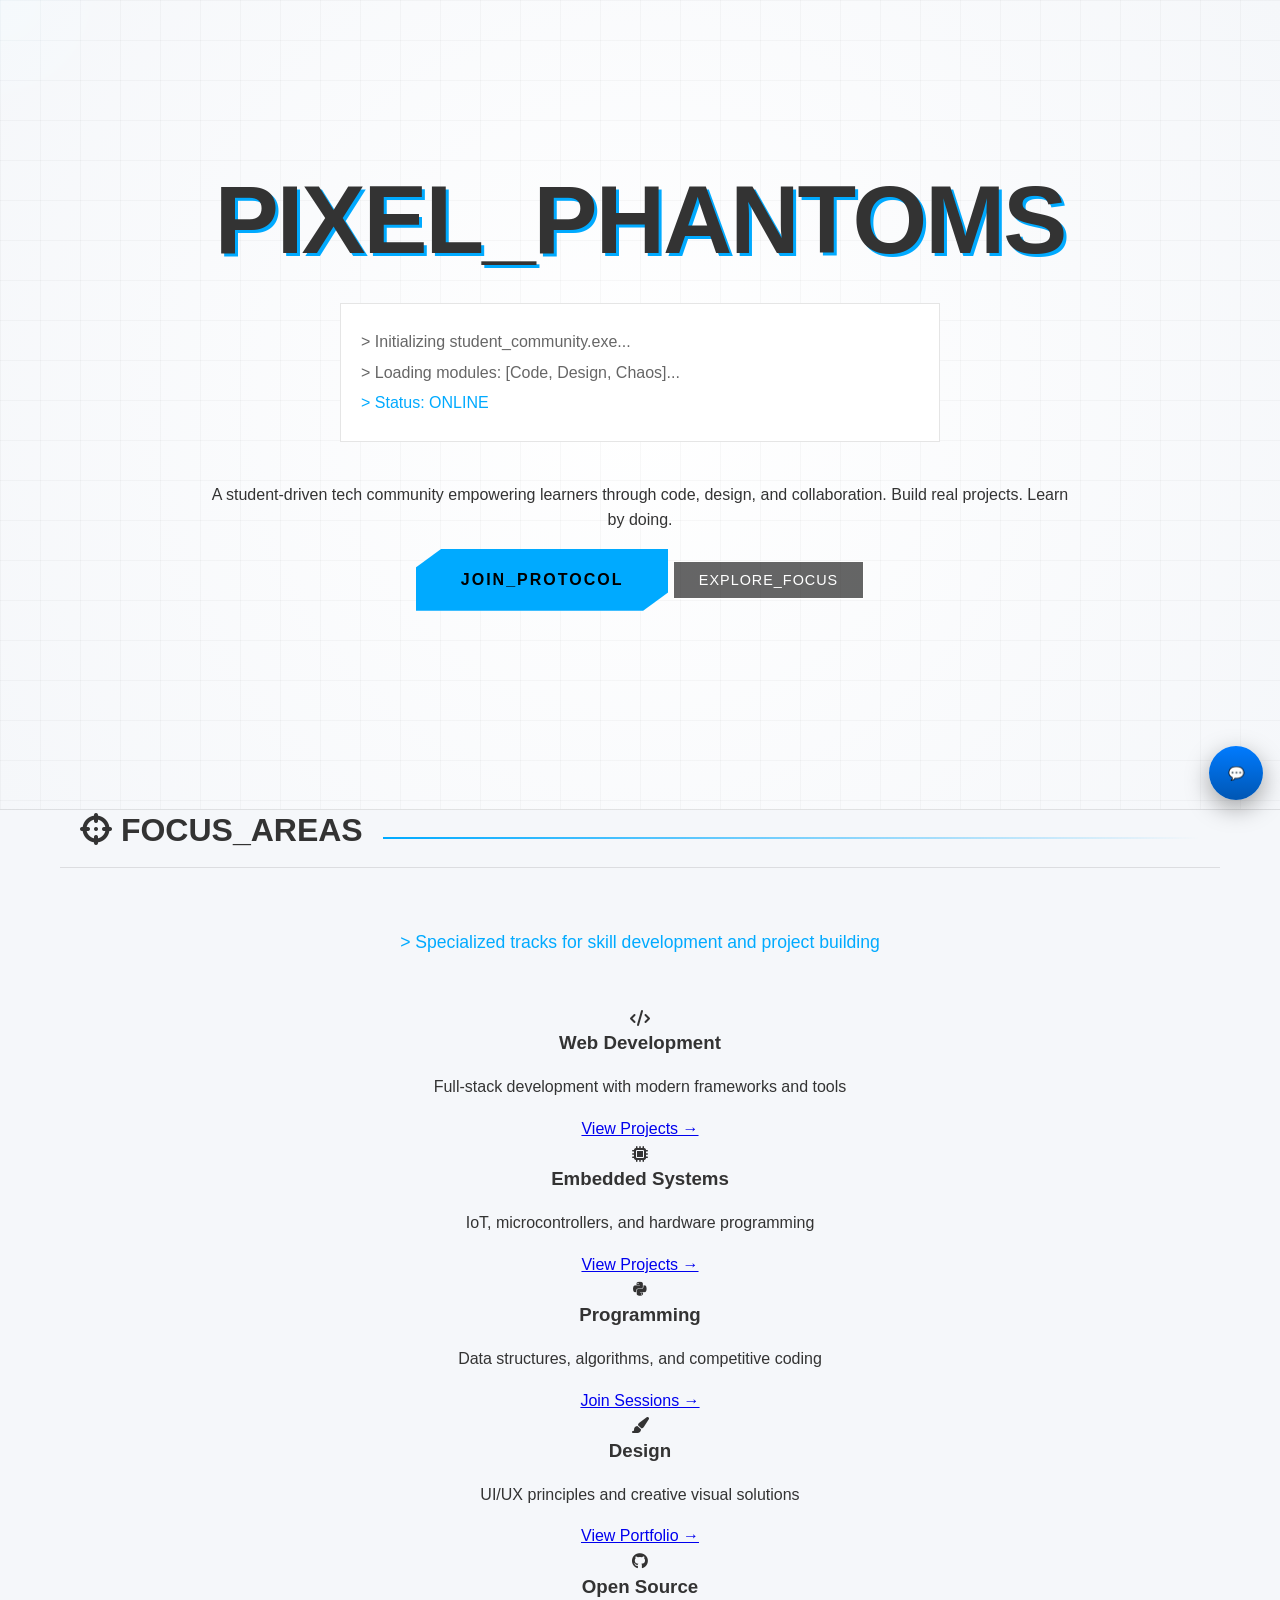
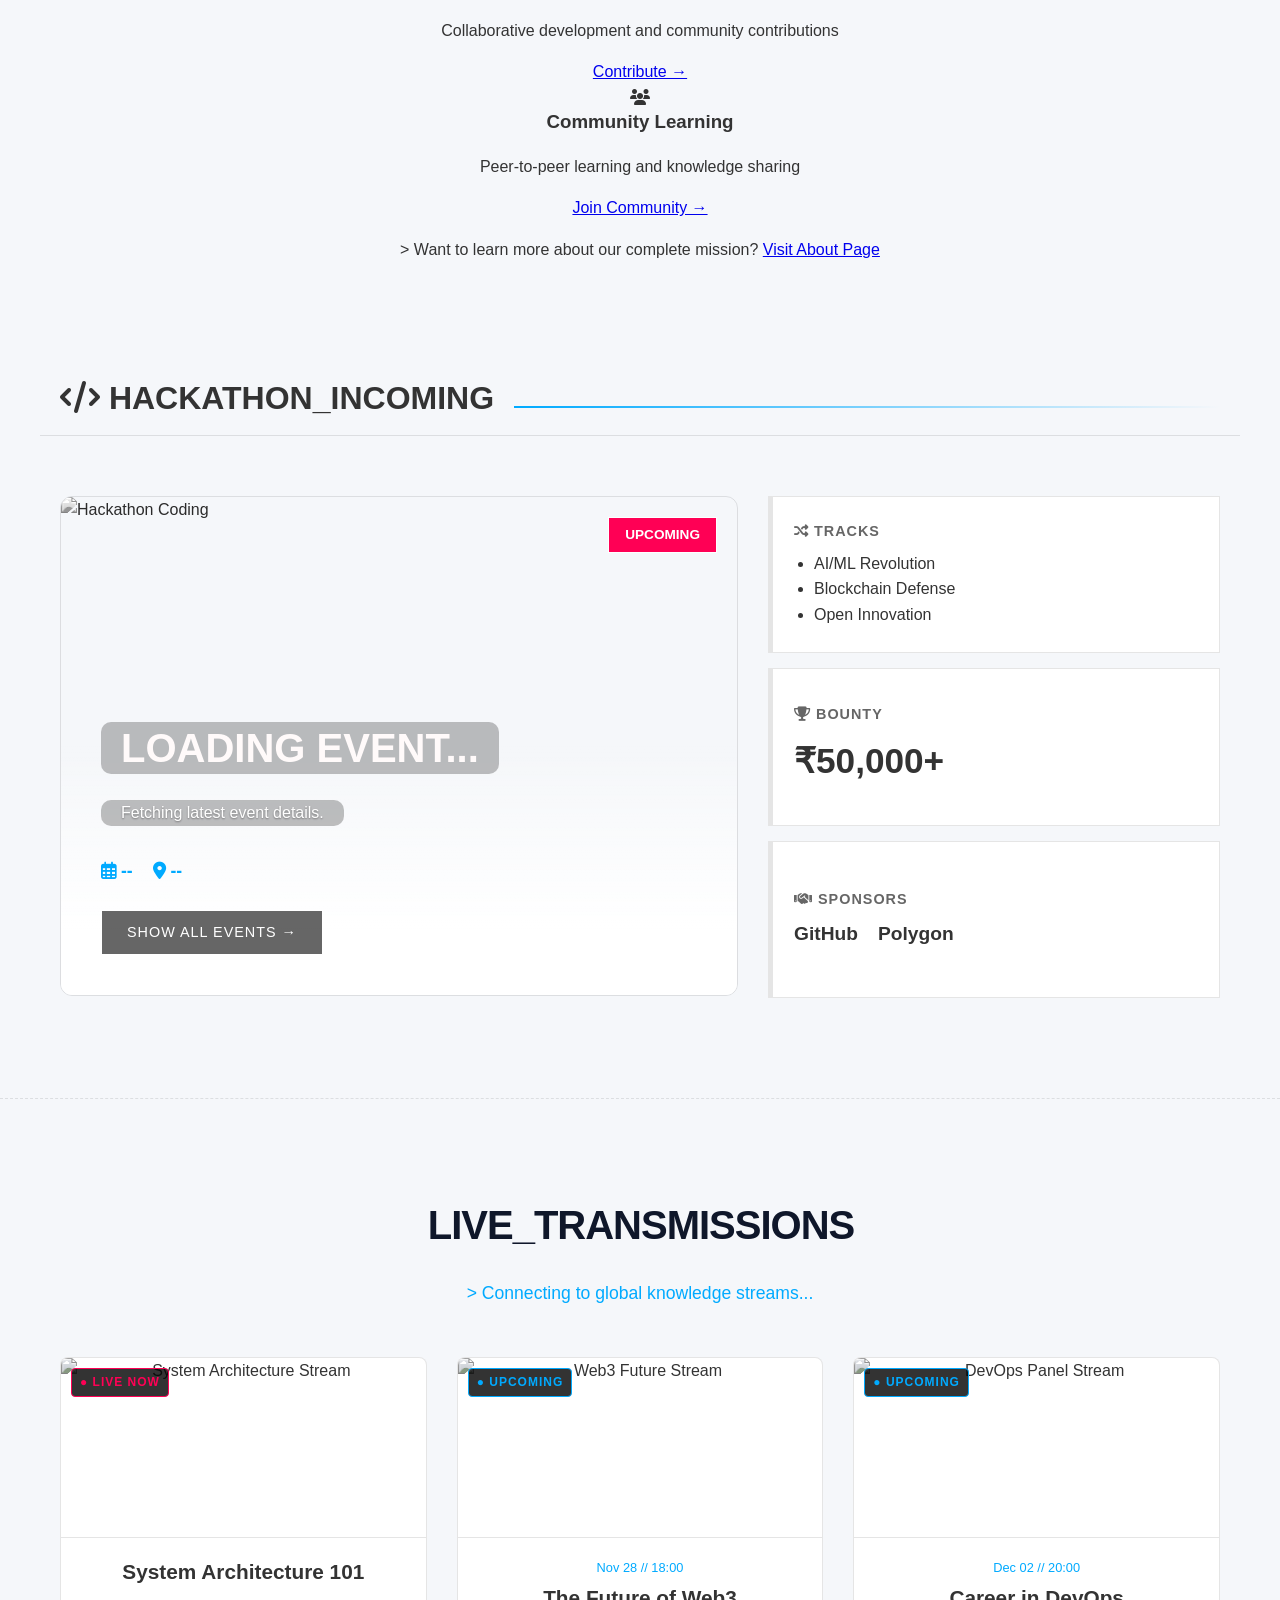
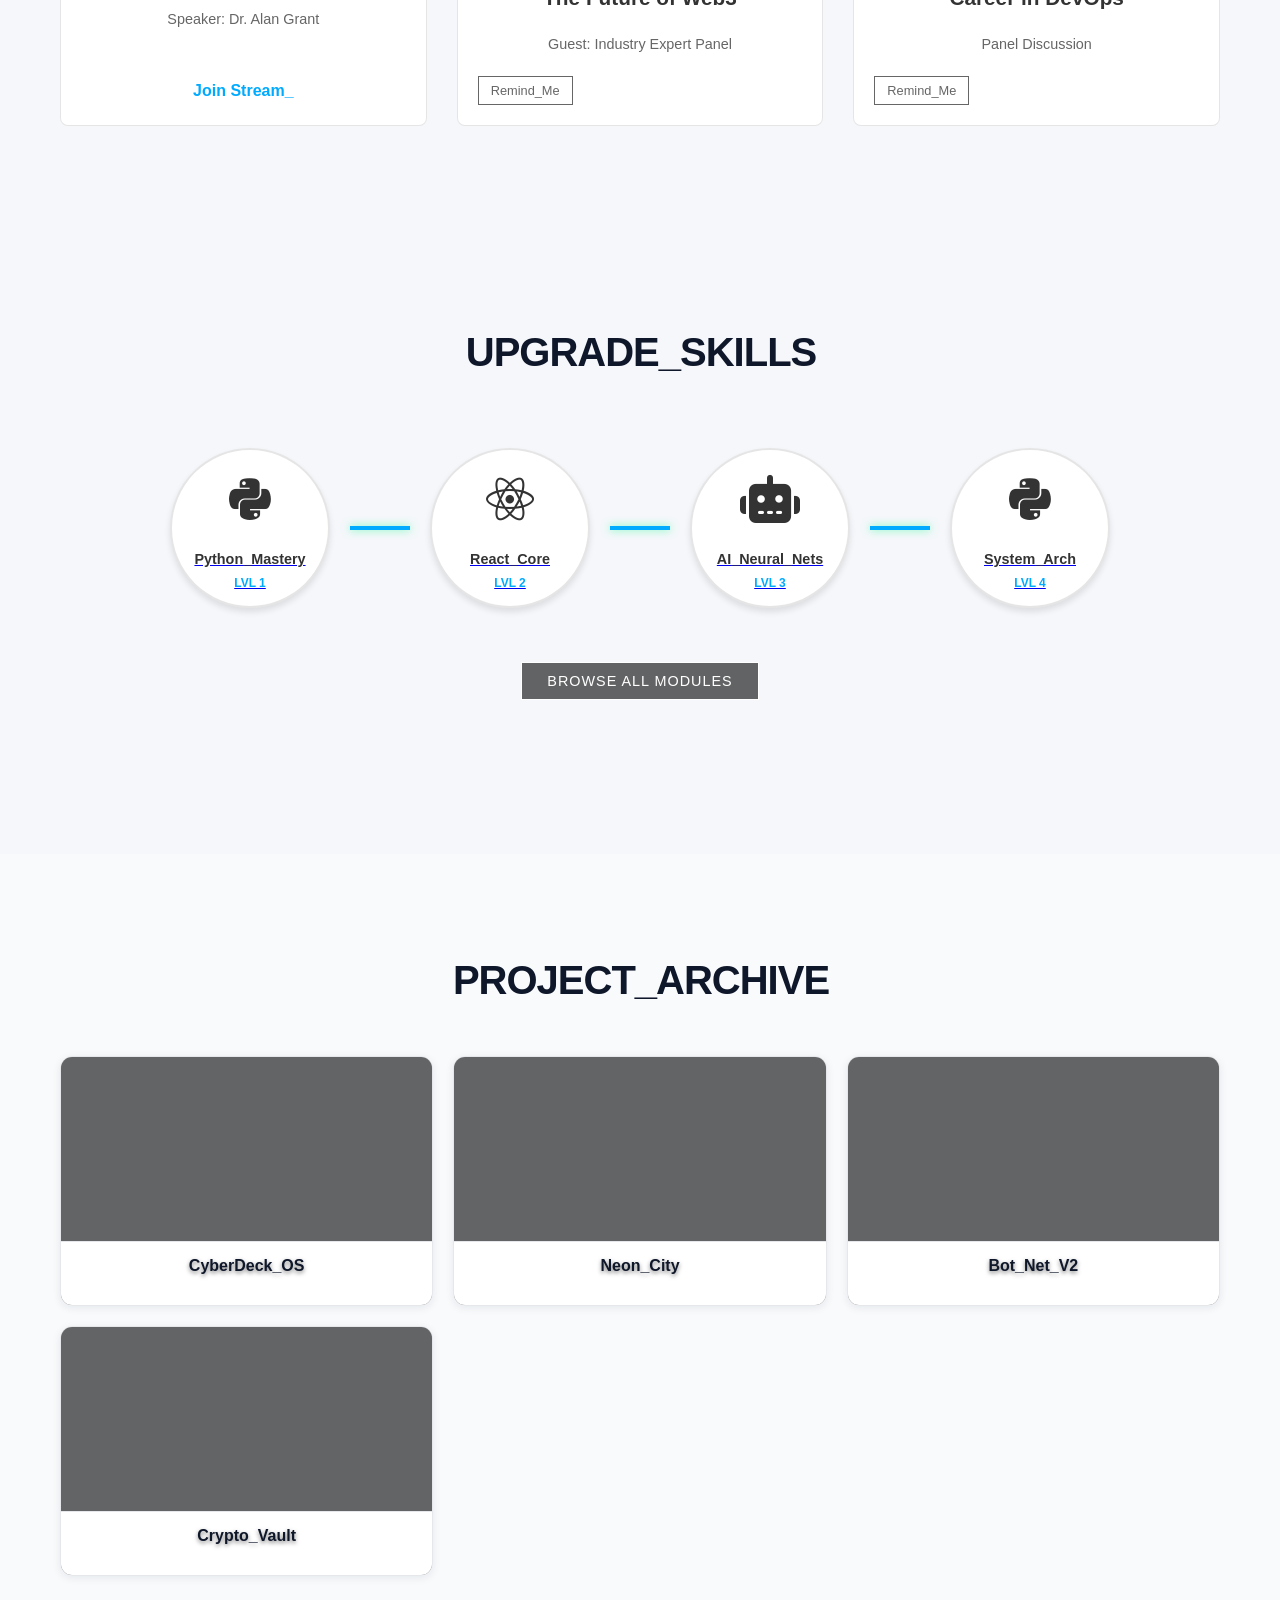
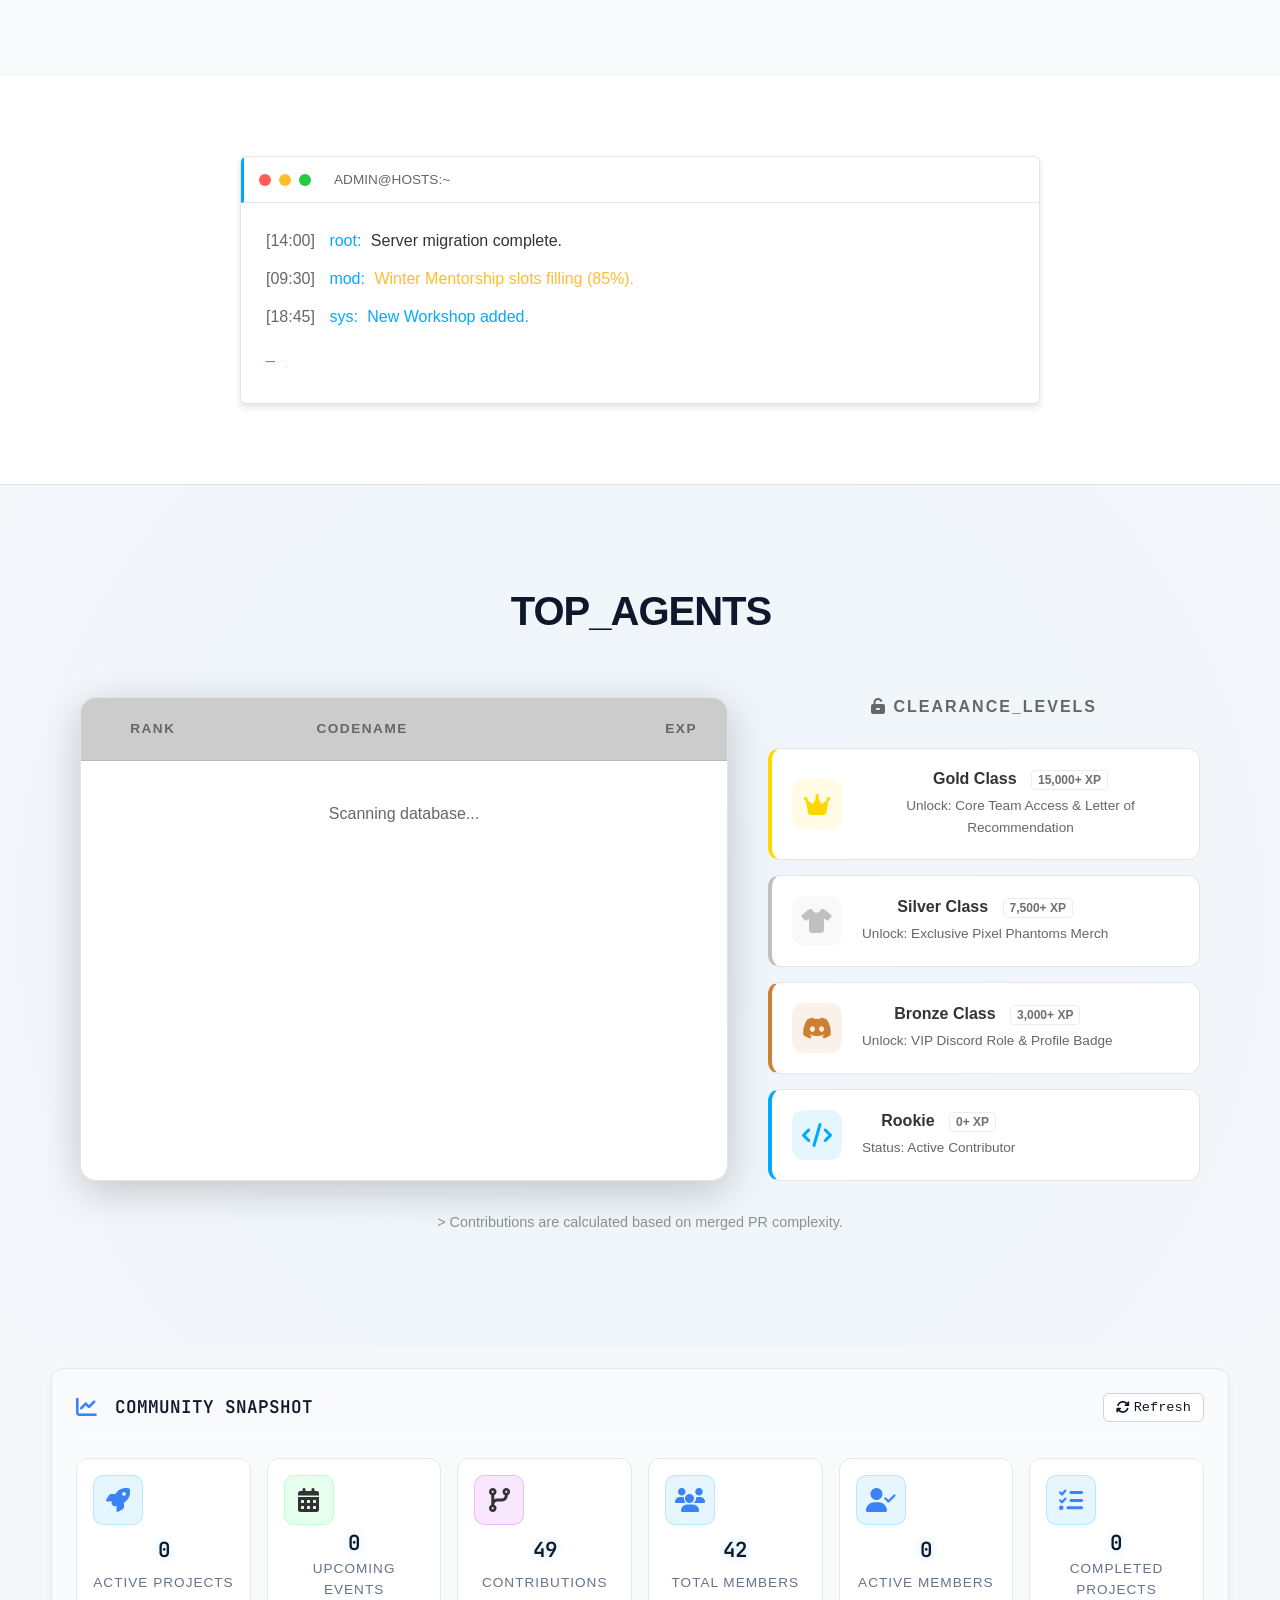
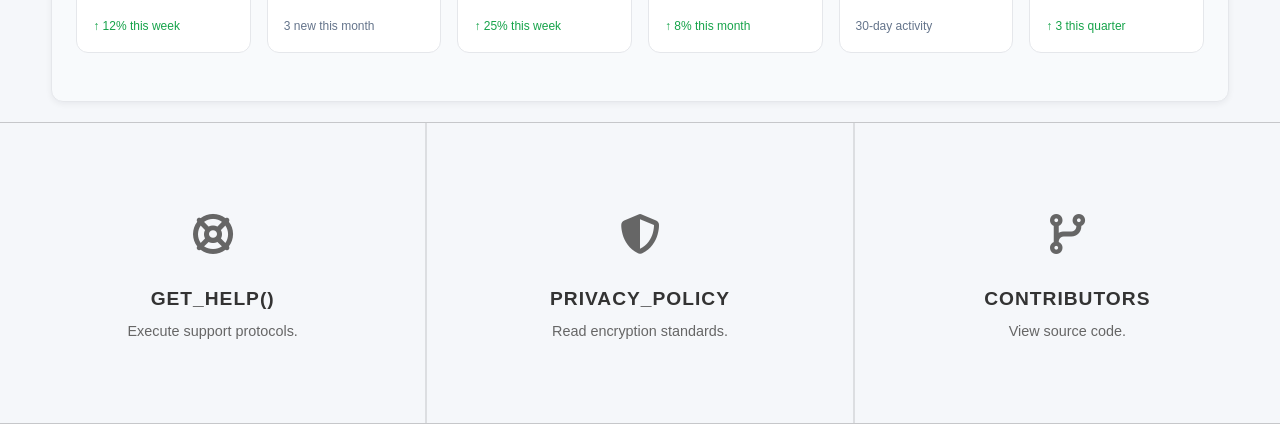
==== commit 4bd90908: "Merge branch 'main' into fix/added-favicon-logo-all-pages" ====
--- a/index.html
+++ b/index.html
@@ -1,773 +1,736 @@
 <!doctype html>
 <html lang="en">
-  <head>
-    <meta charset="UTF-8" />
-    <meta name="viewport" content="width=device-width, initial-scale=1.0" />
-    <title>Pixel Phantoms | The Future of Tech</title>
-    <link rel="icon" href="assets/logo.png" />
-
-    <link rel="stylesheet" href="css/scroll-progress.css" />
-    <link rel="stylesheet" href="css/style.min.css" />
-    <link rel="stylesheet" href="css/style.css" />
-    <link rel="stylesheet" href="css/back-to-top.css" />
-    <link rel="stylesheet" href="css/share-button.css" />
-    <link rel="stylesheet" href="css/home-gsap.min.css" />
-    <link rel="stylesheet" href="css/cursor-effect.css" />
-    <link rel="stylesheet" href="css/scroll-buttons.css" />
-    <link rel="stylesheet" href="css/stats-widget.css" />
-    <link
-      href="https://fonts.googleapis.com/css2?family=JetBrains+Mono:wght@400;700;800&display=swap"
-      rel="stylesheet"
-    />
-    <link
-      rel="stylesheet"
-      href="https://cdnjs.cloudflare.com/ajax/libs/font-awesome/6.4.0/css/all.min.css"
-    />
-  </head>
-
-  <body class="hacker-theme">
-    <div id="scroll-progress-container">
-      <div id="scroll-progress-bar"></div>
-    </div>
-
-    <!-- SKIP TO CONTENT LINK (ACCESSIBILITY) -->
-    <a href="#main-content" class="skip-to-content" id="skip-link">
-      <i class="fas fa-forward" aria-hidden="true"></i> Skip to Main Content
-    </a>
-
-    <div id="cursor-highlight"></div>
-    <div id="navbar-placeholder"></div>
-
-    <main id="main-content" tabindex="-1">
-      <section class="hero-section" id="hero">
-        <div class="grid-overlay" aria-hidden="true"></div>
-        <div class="hero-content">
-          <h1 class="hero-glitch" data-text="PIXEL_PHANTOMS">
-            <span aria-hidden="true">PIXEL_PHANTOMS</span>
-            <span class="sr-only">Pixel Phantoms</span>
-          </h1>
-          <div class="terminal-box" role="status" aria-live="polite">
-            <p class="console-text">> Initializing student_community.exe...</p>
-            <p class="console-text">> Loading modules: [Code, Design, Chaos]...</p>
-            <p class="console-text success">> Status: ONLINE</p>
-          </div>
-
-          <div class="hero-description">
-            <p class="cyber-text">
-              A student-driven tech community empowering learners through code, design, and
-              collaboration.
-              <span class="neon-highlight">Build real projects. Learn by doing.</span>
-            </p>
-          </div>
-
-          <div class="hero-cta-group">
-            <a href="pages/join-us.html" class="btn-cyber">
-              <span class="btn-content">JOIN_PROTOCOL</span>
-              <span class="btn-glitch" aria-hidden="true"></span>
-              <span class="sr-only">Join Pixel Phantoms Community</span>
-            </a>
-            <a href="#focus-areas" class="btn-hollow">
-              <span class="btn-content">EXPLORE_FOCUS</span>
-            </a>
-          </div>
-        </div>
-      </section>
-
-      <section class="focus-areas" id="focus-areas" aria-labelledby="focus-heading">
-        <div class="container">
-          <div class="section-header-terminal">
-            <h2 id="focus-heading">
-              <i class="fas fa-crosshairs" aria-hidden="true"></i> FOCUS_AREAS
-            </h2>
-            <div class="line-scanner" aria-hidden="true"></div>
-          </div>
-
-          <p class="section-sub">> Specialized tracks for skill development and project building</p>
-
-          <div class="focus-grid">
-            <div class="focus-card">
-              <div class="focus-icon">
+
+<head>
+  <meta charset="UTF-8" />
+  <meta name="viewport" content="width=device-width, initial-scale=1.0" />
+  <title>Pixel Phantoms | The Future of Tech</title>
+  <link rel="icon" href="assets/logo.png" />
+
+  <link rel="stylesheet" href="css/scroll-progress.css" />
+  <link rel="stylesheet" href="css/style.min.css" />
+  <link rel="stylesheet" href="css/style.css" />
+  <link rel="stylesheet" href="css/back-to-top.css" />
+  <link rel="stylesheet" href="css/share-button.css" />
+  <link rel="stylesheet" href="css/home-gsap.min.css" />
+  <link rel="stylesheet" href="css/cursor-effect.css" />
+  <link rel="stylesheet" href="css/scroll-buttons.css" />
+  <link rel="stylesheet" href="css/stats-widget.css" />
+  <link href="https://fonts.googleapis.com/css2?family=JetBrains+Mono:wght@400;700;800&display=swap" rel="stylesheet" />
+  <link rel="stylesheet" href="https://cdnjs.cloudflare.com/ajax/libs/font-awesome/6.4.0/css/all.min.css" />
+</head>
+
+<body class="hacker-theme">
+  <div id="scroll-progress-container">
+    <div id="scroll-progress-bar"></div>
+  </div>
+
+  <!-- SKIP TO CONTENT LINK (ACCESSIBILITY) -->
+  <a href="#main-content" class="skip-to-content" id="skip-link">
+    <i class="fas fa-forward" aria-hidden="true"></i> Skip to Main Content
+  </a>
+
+  <div id="cursor-highlight"></div>
+  <div id="navbar-placeholder"></div>
+
+  <main id="main-content" tabindex="-1">
+    <section class="hero-section" id="hero">
+      <div class="grid-overlay" aria-hidden="true"></div>
+      <div class="hero-content">
+        <h1 class="hero-glitch" data-text="PIXEL_PHANTOMS">
+          <span aria-hidden="true">PIXEL_PHANTOMS</span>
+          <span class="sr-only">Pixel Phantoms</span>
+        </h1>
+        <div class="terminal-box" role="status" aria-live="polite">
+          <p class="console-text">> Initializing student_community.exe...</p>
+          <p class="console-text">> Loading modules: [Code, Design, Chaos]...</p>
+          <p class="console-text success">> Status: ONLINE</p>
+        </div>
+
+        <div class="hero-description">
+          <p class="cyber-text">
+            A student-driven tech community empowering learners through code, design, and
+            collaboration.
+            <span class="neon-highlight">Build real projects. Learn by doing.</span>
+          </p>
+        </div>
+
+        <div class="hero-cta-group">
+          <a href="pages/join-us.html" class="btn-cyber">
+            <span class="btn-content">JOIN_PROTOCOL</span>
+            <span class="btn-glitch" aria-hidden="true"></span>
+            <span class="sr-only">Join Pixel Phantoms Community</span>
+          </a>
+          <a href="#focus-areas" class="btn-hollow">
+            <span class="btn-content">EXPLORE_FOCUS</span>
+          </a>
+        </div>
+      </div>
+    </section>
+
+    <section class="focus-areas" id="focus-areas" aria-labelledby="focus-heading">
+      <div class="container">
+        <div class="section-header-terminal">
+          <h2 id="focus-heading">
+            <i class="fas fa-crosshairs" aria-hidden="true"></i> FOCUS_AREAS
+          </h2>
+          <div class="line-scanner" aria-hidden="true"></div>
+        </div>
+
+        <p class="section-sub">> Specialized tracks for skill development and project building</p>
+
+        <div class="focus-grid">
+          <div class="focus-card">
+            <div class="focus-icon">
+              <i class="fas fa-code" aria-hidden="true"></i>
+            </div>
+            <h3>Web Development</h3>
+            <p>Full-stack development with modern frameworks and tools</p>
+            <a href="pages/projects.html" class="focus-link">View Projects →</a>
+          </div>
+
+          <div class="focus-card">
+            <div class="focus-icon">
+              <i class="fas fa-microchip" aria-hidden="true"></i>
+            </div>
+            <h3>Embedded Systems</h3>
+            <p>IoT, microcontrollers, and hardware programming</p>
+            <a href="pages/projects.html" class="focus-link">View Projects →</a>
+          </div>
+
+          <div class="focus-card">
+            <div class="focus-icon">
+              <i class="fab fa-python" aria-hidden="true"></i>
+            </div>
+            <h3>Programming</h3>
+            <p>Data structures, algorithms, and competitive coding</p>
+            <a href="pages/events.html" class="focus-link">Join Sessions →</a>
+          </div>
+
+          <div class="focus-card">
+            <div class="focus-icon">
+              <i class="fas fa-paint-brush" aria-hidden="true"></i>
+            </div>
+            <h3>Design</h3>
+            <p>UI/UX principles and creative visual solutions</p>
+            <a href="pages/projects.html" class="focus-link">View Portfolio →</a>
+          </div>
+
+          <div class="focus-card">
+            <div class="focus-icon">
+              <i class="fab fa-github" aria-hidden="true"></i>
+            </div>
+            <h3>Open Source</h3>
+            <p>Collaborative development and community contributions</p>
+            <a href="https://github.com/sayeeg-11/Pixel_Phantoms" target="_blank" class="focus-link">Contribute →</a>
+          </div>
+
+          <div class="focus-card">
+            <div class="focus-icon">
+              <i class="fas fa-users" aria-hidden="true"></i>
+            </div>
+            <h3>Community Learning</h3>
+            <p>Peer-to-peer learning and knowledge sharing</p>
+            <a href="pages/join-us.html" class="focus-link">Join Community →</a>
+          </div>
+        </div>
+
+        <div class="focus-footer">
+          <p>> Want to learn more about our complete mission?
+            <a href="pages/about.html" class="cyber-link">Visit About Page</a>
+          </p>
+        </div>
+      </div>
+    </section>
+
+    <section class="hackathon-spotlight" aria-labelledby="hackathon-heading">
+      <div class="section-header-terminal">
+        <h2 id="hackathon-heading">
+          <i class="fas fa-code" aria-hidden="true"></i> HACKATHON_INCOMING
+        </h2>
+        <div class="line-scanner" aria-hidden="true"></div>
+      </div>
+      <div class="hackathon-layout">
+        <div class="hack-main-card" data-tilt>
+          <div class="hack-badge blink" id="home-event-status">UPCOMING</div>
+          <img src="https://picsum.photos/seed/hackathon_hero/800/600" alt="Hackathon Coding" class="hack-bg-img"
+            loading="lazy" />
+          <div class="hack-overlay">
+            <h3 id="home-event-title">Loading Event...</h3>
+            <p id="home-event-desc">Fetching latest event details.</p>
+            <div class="hack-meta">
+              <span id="home-event-date"> <i class="far fa-calendar-alt"></i> -- </span>
+              <span id="home-event-location"> <i class="fas fa-map-marker-alt"></i> -- </span>
+            </div>
+            <a href="events.html" class="btn-hollow">Show All Events →</a>
+          </div>
+        </div>
+        <div class="hack-details-grid">
+          <div class="detail-box track-box">
+            <h4><i class="fas fa-random" aria-hidden="true"></i> Tracks</h4>
+            <ul>
+              <li>AI/ML Revolution</li>
+              <li>Blockchain Defense</li>
+              <li>Open Innovation</li>
+            </ul>
+          </div>
+          <div class="detail-box prize-box">
+            <h4><i class="fas fa-trophy" aria-hidden="true"></i> Bounty</h4>
+            <p class="prize-pool">₹50,000+</p>
+          </div>
+          <div class="detail-box sponsors-box">
+            <h4><i class="fas fa-handshake" aria-hidden="true"></i> Sponsors</h4>
+            <div class="sponsor-logos"><span>GitHub</span> <span>Polygon</span></div>
+          </div>
+        </div>
+      </div>
+    </section>
+
+    <section class="cyber-seminars" aria-labelledby="seminars-heading">
+      <div class="container">
+        <h2 class="section-header-glitch" data-text="LIVE_TRANSMISSIONS" id="seminars-heading">
+          <span aria-hidden="true">LIVE_TRANSMISSIONS</span>
+          <span class="sr-only">Live Transmissions</span>
+        </h2>
+        <p class="section-sub">> Connecting to global knowledge streams...</p>
+
+        <div class="seminar-grid">
+          <div class="seminar-card reveal-card">
+            <div class="sem-status live">● LIVE NOW</div>
+            <img
+              src="https://picsum.photos/seed/tech_talk/400/250"
+              alt="System Architecture Stream"
+              class="sem-img"
+              loading="lazy"
+            />
+            <div class="sem-info">
+              <h3>System Architecture 101</h3>
+              <p>Speaker: Dr. Alan Grant</p>
+              <a href="https://discord.com/" target="_blank" rel="noopener" class="link-terminal">
+                Join Stream<span aria-hidden="true">_</span>
+              </a>
+            </div>
+          </div>
+
+          <div class="seminar-card reveal-card">
+            <div class="sem-status upcoming">● UPCOMING</div>
+            <img
+              src="https://picsum.photos/seed/web3_future/400/250"
+              alt="Web3 Future Stream"
+              class="sem-img"
+              loading="lazy"
+            />
+            <div class="sem-info">
+              <div class="sem-date">Nov 28 // 18:00</div>
+              <h3>The Future of Web3</h3>
+              <p>Guest: Industry Expert Panel</p>
+              <button class="btn-sm">Remind_Me</button>
+            </div>
+          </div>
+
+          <div class="seminar-card reveal-card">
+            <div class="sem-status upcoming">● UPCOMING</div>
+            <img
+              src="https://picsum.photos/seed/devops_career/400/250"
+              alt="DevOps Panel Stream"
+              class="sem-img"
+              loading="lazy"
+            />
+            <div class="sem-info">
+              <div class="sem-date">Dec 02 // 20:00</div>
+              <h3>Career in DevOps</h3>
+              <p>Panel Discussion</p>
+              <button class="btn-sm">Remind_Me</button>
+            </div>
+          </div>
+        </div>
+      </div>
+    </section>
+
+    <section class="skill-tree-section" aria-labelledby="skills-heading" id="modules">
+      <div class="container">
+        <h2 class="section-header-glitch" data-text="UPGRADE_SKILLS" id="skills-heading">
+          <span aria-hidden="true">UPGRADE_SKILLS</span>
+          <span class="sr-only">Upgrade Skills</span>
+        </h2>
+
+        <div class="skill-path-wrapper">
+          <a href="pages/python-road.html" class="skill-node reveal-node">
+            <div class="node-icon">
+              <i class="fab fa-python" aria-hidden="true"></i>
+            </div>
+            <h4>Python_Mastery</h4>
+            <span class="node-level">Lvl 1</span>
+          </a>
+
+          <div class="connector reveal-node" aria-hidden="true"></div>
+
+          <a href="pages/react-road.html" class="skill-node reveal-node">
+            <div class="node-icon">
+              <i class="fab fa-react" aria-hidden="true"></i>
+            </div>
+            <h4>React_Core</h4>
+            <span class="node-level">Lvl 2</span>
+          </a>
+
+          <div class="connector reveal-node" aria-hidden="true"></div>
+
+          <a href="pages/ai-roadmap.html" class="skill-node reveal-node">
+            <div class="node-icon">
+              <i class="fas fa-robot" aria-hidden="true"></i>
+            </div>
+            <h4>AI_Neural_Nets</h4>
+            <span class="node-level">Lvl 3</span>
+          </a>
+
+          <div class="connector reveal-node" aria-hidden="true"></div>
+
+          <a href="pages/system-design-road.html" class="skill-node reveal-node">
+            <div class="node-icon">
+              <i class="fab fa-python" aria-hidden="true"></i>
+            </div>
+            <h4>System_Arch</h4>
+            <span class="node-level">Lvl 4</span>
+          </a>
+          <div class="center-btn">
+            <a href="events.html" class="btn-hollow">Browse All Modules</a>
+          </div>
+        </div>
+      </div>
+    </section>
+
+    <section class="project-mainframe" aria-labelledby="projects-heading">
+      <div class="container">
+        <h2 class="section-header-glitch" data-text="PROJECT_ARCHIVE" id="projects-heading">
+          <span aria-hidden="true">PROJECT_ARCHIVE</span>
+          <span class="sr-only">Project Archive</span>
+        </h2>
+        <div class="project-matrix">
+          <article class="proj-card" style="background-image: url('https://picsum.photos/seed/p1/400/300')">
+            <div class="proj-content">
+              <h3>CyberDeck_OS</h3>
+              <p>A custom Linux distro for hackers.</p>
+            </div>
+          </article>
+          <article class="proj-card" style="background-image: url('https://picsum.photos/seed/p2/400/300')">
+            <div class="proj-content">
+              <h3>Neon_City</h3>
+              <p>WebGL interactive experience.</p>
+            </div>
+          </article>
+          <article class="proj-card" style="background-image: url('https://picsum.photos/seed/p3/400/300')">
+            <div class="proj-content">
+              <h3>Bot_Net_V2</h3>
+              <p>Discord automation bot.</p>
+            </div>
+          </article>
+          <article class="proj-card" style="background-image: url('https://picsum.photos/seed/p4/400/300')">
+            <div class="proj-content">
+              <h3>Crypto_Vault</h3>
+              <p>Secure decentralized storage.</p>
+            </div>
+          </article>
+        </div>
+      </div>
+    </section>
+
+    <section class="terminal-updates" aria-label="Community Updates">
+      <div class="terminal-window">
+        <div class="terminal-header">
+          <span class="dot red" aria-hidden="true"></span>
+          <span class="dot yellow" aria-hidden="true"></span>
+          <span class="dot green" aria-hidden="true"></span>
+          <span class="title">admin@hosts:~</span>
+        </div>
+        <div class="terminal-body">
+          <div class="log-entry">
+            <span class="timestamp">[14:00]</span>
+            <span class="user">root:</span>
+            <span class="msg">Server migration complete.</span>
+          </div>
+          <div class="log-entry">
+            <span class="timestamp">[09:30]</span>
+            <span class="user">mod:</span>
+            <span class="msg warning">Winter Mentorship slots filling (85%).</span>
+          </div>
+          <div class="log-entry">
+            <span class="timestamp">[18:45]</span>
+            <span class="user">sys:</span>
+            <span class="msg highlight">New Workshop added.</span>
+          </div>
+          <div class="typing-indicator" aria-hidden="true">_</div>
+        </div>
+      </div>
+    </section>
+
+    <section class="leaderboard-preview" aria-labelledby="leaderboard-heading" id="leaderboard">
+      <div class="container">
+        <h2 class="section-header-glitch" data-text="TOP_AGENTS" id="leaderboard-heading">
+          <span aria-hidden="true">TOP_AGENTS</span>
+          <span class="sr-only">Top Contributors Leaderboard</span>
+        </h2>
+
+        <div class="lb-layout">
+          <div class="lb-main">
+            <div class="lb-header">
+              <span>RANK</span>
+              <span>CODENAME</span>
+              <span class="text-right">EXP</span>
+            </div>
+            <div class="lb-rows-container" id="lb-rows">
+              <div class="lb-loader">Scanning database...</div>
+            </div>
+          </div>
+
+          <aside class="league-system" aria-label="Clearance Levels">
+            <h3 class="sys-header">
+              <i class="fas fa-unlock-alt" aria-hidden="true"></i>
+              CLEARANCE_LEVELS
+            </h3>
+
+            <div class="league-card gold">
+              <div class="league-icon">
+                <i class="fas fa-crown" aria-hidden="true"></i>
+              </div>
+              <div class="league-info">
+                <h4>Gold Class <span class="xp-req">15,000+ XP</span></h4>
+                <p>Unlock: Core Team Access & Letter of Recommendation</p>
+              </div>
+            </div>
+
+            <div class="league-card silver">
+              <div class="league-icon">
+                <i class="fas fa-tshirt" aria-hidden="true"></i>
+              </div>
+              <div class="league-info">
+                <h4>Silver Class <span class="xp-req">7,500+ XP</span></h4>
+                <p>Unlock: Exclusive Pixel Phantoms Merch</p>
+              </div>
+            </div>
+
+            <div class="league-card bronze">
+              <div class="league-icon">
+                <i class="fab fa-discord" aria-hidden="true"></i>
+              </div>
+              <div class="league-info">
+                <h4>Bronze Class <span class="xp-req">3,000+ XP</span></h4>
+                <p>Unlock: VIP Discord Role & Profile Badge</p>
+              </div>
+            </div>
+
+            <div class="league-card rookie">
+              <div class="league-icon">
                 <i class="fas fa-code" aria-hidden="true"></i>
               </div>
-              <h3>Web Development</h3>
-              <p>Full-stack development with modern frameworks and tools</p>
-              <a href="pages/projects.html" class="focus-link">View Projects →</a>
-            </div>
-
-            <div class="focus-card">
-              <div class="focus-icon">
-                <i class="fas fa-microchip" aria-hidden="true"></i>
+              <div class="league-info">
+                <h4>Rookie <span class="xp-req">0+ XP</span></h4>
+                <p>Status: Active Contributor</p>
               </div>
-              <h3>Embedded Systems</h3>
-              <p>IoT, microcontrollers, and hardware programming</p>
-              <a href="pages/projects.html" class="focus-link">View Projects →</a>
-            </div>
-
-            <div class="focus-card">
-              <div class="focus-icon">
-                <i class="fab fa-python" aria-hidden="true"></i>
-              </div>
-              <h3>Programming</h3>
-              <p>Data structures, algorithms, and competitive coding</p>
-              <a href="pages/events.html" class="focus-link">Join Sessions →</a>
-            </div>
-
-            <div class="focus-card">
-              <div class="focus-icon">
-                <i class="fas fa-paint-brush" aria-hidden="true"></i>
-              </div>
-              <h3>Design</h3>
-              <p>UI/UX principles and creative visual solutions</p>
-              <a href="pages/projects.html" class="focus-link">View Portfolio →</a>
-            </div>
-
-            <div class="focus-card">
-              <div class="focus-icon">
-                <i class="fab fa-github" aria-hidden="true"></i>
-              </div>
-              <h3>Open Source</h3>
-              <p>Collaborative development and community contributions</p>
-              <a
-                href="https://github.com/sayeeg-11/Pixel_Phantoms"
-                target="_blank"
-                class="focus-link"
-                >Contribute →</a
-              >
-            </div>
-
-            <div class="focus-card">
-              <div class="focus-icon">
-                <i class="fas fa-users" aria-hidden="true"></i>
-              </div>
-              <h3>Community Learning</h3>
-              <p>Peer-to-peer learning and knowledge sharing</p>
-              <a href="pages/join-us.html" class="focus-link">Join Community →</a>
-            </div>
-          </div>
-
-          <div class="focus-footer">
-            <p>
-              > Want to learn more about our complete mission?
-              <a href="pages/about.html" class="cyber-link">Visit About Page</a>
-            </p>
-          </div>
-        </div>
-      </section>
-
-      <section class="hackathon-spotlight" aria-labelledby="hackathon-heading">
-        <div class="section-header-terminal">
-          <h2 id="hackathon-heading">
-            <i class="fas fa-code" aria-hidden="true"></i> HACKATHON_INCOMING
-          </h2>
-          <div class="line-scanner" aria-hidden="true"></div>
-        </div>
-        <div class="hackathon-layout">
-          <div class="hack-main-card" data-tilt>
-            <div class="hack-badge blink" id="home-event-status">UPCOMING</div>
-            <img
-              src="https://picsum.photos/seed/hackathon_hero/800/600"
-              alt="Hackathon Coding"
-              class="hack-bg-img"
-              loading="lazy"
-            />
-            <div class="hack-overlay">
-              <h3 id="home-event-title">Loading Event...</h3>
-              <p id="home-event-desc">Fetching latest event details.</p>
-              <div class="hack-meta">
-                <span id="home-event-date"> <i class="far fa-calendar-alt"></i> -- </span>
-                <span id="home-event-location"> <i class="fas fa-map-marker-alt"></i> -- </span>
-              </div>
-              <a href="events.html" class="btn-hollow">Show All Events →</a>
-            </div>
-          </div>
-          <div class="hack-details-grid">
-            <div class="detail-box track-box">
-              <h4><i class="fas fa-random" aria-hidden="true"></i> Tracks</h4>
-              <ul>
-                <li>AI/ML Revolution</li>
-                <li>Blockchain Defense</li>
-                <li>Open Innovation</li>
-              </ul>
-            </div>
-            <div class="detail-box prize-box">
-              <h4><i class="fas fa-trophy" aria-hidden="true"></i> Bounty</h4>
-              <p class="prize-pool">₹50,000+</p>
-            </div>
-            <div class="detail-box sponsors-box">
-              <h4><i class="fas fa-handshake" aria-hidden="true"></i> Sponsors</h4>
-              <div class="sponsor-logos"><span>GitHub</span> <span>Polygon</span></div>
-            </div>
-          </div>
-        </div>
-      </section>
-
-      <section class="cyber-seminars" aria-labelledby="seminars-heading">
-        <div class="container">
-          <h2 class="section-header-glitch" data-text="LIVE_TRANSMISSIONS" id="seminars-heading">
-            <span aria-hidden="true">LIVE_TRANSMISSIONS</span>
-            <span class="sr-only">Live Transmissions</span>
-          </h2>
-          <p class="section-sub">> Connecting to global knowledge streams...</p>
-
-          <div class="seminar-grid">
-            <div class="seminar-card reveal-card">
-              <div class="sem-status live">● LIVE NOW</div>
-              <img
-                src="https://picsum.photos/seed/tech_talk/400/250"
-                alt="System Architecture Stream"
-                class="sem-img"
-                loading="lazy"
-              />
-              <div class="sem-info">
-                <h3>System Architecture 101</h3>
-                <p>Speaker: Dr. Alan Grant</p>
-                <a href="https://discord.com/" target="_blank" rel="noopener" class="link-terminal"
-                  >Join Stream<span aria-hidden="true">_</span></a
-                >
-              </div>
-            </div>
-            <div class="seminar-card reveal-card">
-              <div class="sem-status upcoming">● UPCOMING</div>
-              <img
-                src="https://picsum.photos/seed/web3_future/400/250"
-                alt="Web3 Future Stream"
-                class="sem-img"
-                loading="lazy"
-              />
-              <div class="sem-info">
-                <div class="sem-date">Nov 28 // 18:00</div>
-                <h3>The Future of Web3</h3>
-                <p>Guest: Industry Expert Panel</p>
-                <button class="btn-sm">Remind_Me</button>
-              </div>
-            </div>
-            <div class="seminar-card reveal-card">
-              <div class="sem-status upcoming">● UPCOMING</div>
-              <img
-                src="https://picsum.photos/seed/devops_career/400/250"
-                alt="DevOps Panel Stream"
-                class="sem-img"
-                loading="lazy"
-              />
-              <div class="sem-info">
-                <div class="sem-date">Dec 02 // 20:00</div>
-                <h3>Career in DevOps</h3>
-                <p>Panel Discussion</p>
-                <button class="btn-sm">Remind_Me</button>
-              </div>
-            </div>
-          </div>
-        </div>
-      </section>
-
-      <section class="skill-tree-section" aria-labelledby="skills-heading" id="modules">
-        <div class="container">
-          <h2 class="section-header-glitch" data-text="UPGRADE_SKILLS" id="skills-heading">
-            <span aria-hidden="true">UPGRADE_SKILLS</span>
-            <span class="sr-only">Upgrade Skills</span>
-          </h2>
-
-          <div class="skill-path-wrapper">
-            <a href="pages/python-road.html" class="skill-node reveal-node">
-              <div class="node-icon">
-                <i class="fab fa-python" aria-hidden="true"></i>
-              </div>
-              <h4>Python_Mastery</h4>
-              <span class="node-level">Lvl 1</span>
-            </a>
-
-            <div class="connector reveal-node" aria-hidden="true"></div>
-
-            <a href="pages/react-road.html" class="skill-node reveal-node">
-              <div class="node-icon">
-                <i class="fab fa-react" aria-hidden="true"></i>
-              </div>
-              <h4>React_Core</h4>
-              <span class="node-level">Lvl 2</span>
-            </a>
-
-            <div class="connector reveal-node" aria-hidden="true"></div>
-
-            <a href="pages/ai-roadmap.html" class="skill-node reveal-node">
-              <div class="node-icon">
-                <i class="fas fa-robot" aria-hidden="true"></i>
-              </div>
-              <h4>AI_Neural_Nets</h4>
-              <span class="node-level">Lvl 3</span>
-            </a>
-
-            <div class="connector reveal-node" aria-hidden="true"></div>
-
-            <a href="pages/system-design-road.html" class="skill-node reveal-node">
-              <div class="node-icon">
-                <i class="fab fa-python" aria-hidden="true"></i>
-              </div>
-              <h4>System_Arch</h4>
-              <span class="node-level">Lvl 4</span>
-            </a>
-            <div class="center-btn">
-              <a href="events.html" class="btn-hollow">Browse All Modules</a>
-            </div>
-          </div>
-        </div>
-      </section>
-
-      <section class="project-mainframe" aria-labelledby="projects-heading">
-        <div class="container">
-          <h2 class="section-header-glitch" data-text="PROJECT_ARCHIVE" id="projects-heading">
-            <span aria-hidden="true">PROJECT_ARCHIVE</span>
-            <span class="sr-only">Project Archive</span>
-          </h2>
-          <div class="project-matrix">
-            <article
-              class="proj-card"
-              style="background-image: url('https://picsum.photos/seed/p1/400/300')"
-            >
-              <div class="proj-content">
-                <h3>CyberDeck_OS</h3>
-                <p>A custom Linux distro for hackers.</p>
-              </div>
-            </article>
-            <article
-              class="proj-card"
-              style="background-image: url('https://picsum.photos/seed/p2/400/300')"
-            >
-              <div class="proj-content">
-                <h3>Neon_City</h3>
-                <p>WebGL interactive experience.</p>
-              </div>
-            </article>
-            <article
-              class="proj-card"
-              style="background-image: url('https://picsum.photos/seed/p3/400/300')"
-            >
-              <div class="proj-content">
-                <h3>Bot_Net_V2</h3>
-                <p>Discord automation bot.</p>
-              </div>
-            </article>
-            <article
-              class="proj-card"
-              style="background-image: url('https://picsum.photos/seed/p4/400/300')"
-            >
-              <div class="proj-content">
-                <h3>Crypto_Vault</h3>
-                <p>Secure decentralized storage.</p>
-              </div>
-            </article>
-          </div>
-        </div>
-      </section>
-
-      <section class="terminal-updates" aria-label="Community Updates">
-        <div class="terminal-window">
-          <div class="terminal-header">
-            <span class="dot red" aria-hidden="true"></span>
-            <span class="dot yellow" aria-hidden="true"></span>
-            <span class="dot green" aria-hidden="true"></span>
-            <span class="title">admin@hosts:~</span>
-          </div>
-          <div class="terminal-body">
-            <div class="log-entry">
-              <span class="timestamp">[14:00]</span>
-              <span class="user">root:</span>
-              <span class="msg">Server migration complete.</span>
-            </div>
-            <div class="log-entry">
-              <span class="timestamp">[09:30]</span>
-              <span class="user">mod:</span>
-              <span class="msg warning">Winter Mentorship slots filling (85%).</span>
-            </div>
-            <div class="log-entry">
-              <span class="timestamp">[18:45]</span>
-              <span class="user">sys:</span>
-              <span class="msg highlight">New Workshop added.</span>
-            </div>
-            <div class="typing-indicator" aria-hidden="true">_</div>
-          </div>
-        </div>
-      </section>
-
-      <section class="leaderboard-preview" aria-labelledby="leaderboard-heading" id="leaderboard">
-        <div class="container">
-          <h2 class="section-header-glitch" data-text="TOP_AGENTS" id="leaderboard-heading">
-            <span aria-hidden="true">TOP_AGENTS</span>
-            <span class="sr-only">Top Contributors Leaderboard</span>
-          </h2>
-
-          <div class="lb-layout">
-            <div class="lb-main">
-              <div class="lb-header">
-                <span>RANK</span>
-                <span>CODENAME</span>
-                <span class="text-right">EXP</span>
-              </div>
-              <div class="lb-rows-container" id="lb-rows">
-                <div class="lb-loader">Scanning database...</div>
-              </div>
-            </div>
-
-            <aside class="league-system" aria-label="Clearance Levels">
-              <h3 class="sys-header">
-                <i class="fas fa-unlock-alt" aria-hidden="true"></i>
-                CLEARANCE_LEVELS
-              </h3>
-
-              <div class="league-card gold">
-                <div class="league-icon">
-                  <i class="fas fa-crown" aria-hidden="true"></i>
-                </div>
-                <div class="league-info">
-                  <h4>Gold Class <span class="xp-req">15,000+ XP</span></h4>
-                  <p>Unlock: Core Team Access & Letter of Recommendation</p>
-                </div>
-              </div>
-
-              <div class="league-card silver">
-                <div class="league-icon">
-                  <i class="fas fa-tshirt" aria-hidden="true"></i>
-                </div>
-                <div class="league-info">
-                  <h4>Silver Class <span class="xp-req">7,500+ XP</span></h4>
-                  <p>Unlock: Exclusive Pixel Phantoms Merch</p>
-                </div>
-              </div>
-
-              <div class="league-card bronze">
-                <div class="league-icon">
-                  <i class="fab fa-discord" aria-hidden="true"></i>
-                </div>
-                <div class="league-info">
-                  <h4>Bronze Class <span class="xp-req">3,000+ XP</span></h4>
-                  <p>Unlock: VIP Discord Role & Profile Badge</p>
-                </div>
-              </div>
-
-              <div class="league-card rookie">
-                <div class="league-icon">
-                  <i class="fas fa-code" aria-hidden="true"></i>
-                </div>
-                <div class="league-info">
-                  <h4>Rookie <span class="xp-req">0+ XP</span></h4>
-                  <p>Status: Active Contributor</p>
-                </div>
-              </div>
-            </aside>
-          </div>
-
-          <p class="lb-footer">> Contributions are calculated based on merged PR complexity.</p>
-        </div>
-      </section>
-
-      <!-- QUICK STATS WIDGET FOR HOME PAGE -->
-      <section class="quick-stats-widget" id="home-quick-stats">
-        <div class="widget-header">
-          <h2 class="widget-title"><i class="fas fa-chart-line"></i> COMMUNITY SNAPSHOT</h2>
-          <button class="widget-refresh" onclick="refreshHomeStats()">
-            <i class="fas fa-sync-alt"></i> Refresh
-          </button>
-        </div>
-
-        <div class="stats-grid">
-          <div class="stat-card" id="active-projects-card" onclick="window.location.href = 'pages/projects.html'">
-            <div class="stat-icon">
-              <i class="fas fa-rocket"></i>
-            </div>
-            <h3 class="stat-value" id="home-active-projects">8</h3>
-            <p class="stat-label">Active Projects</p>
-            <div class="stat-trend">
-              <span class="trend-up">↑ 12% this week</span>
-            </div>
-          </div>
-
-          <div class="stat-card" id="upcoming-events-card" onclick="window.location.href = 'pages/events.html'">
-            <div class="stat-icon">
-              <i class="fas fa-calendar-alt"></i>
-            </div>
-            <h3 class="stat-value" id="home-upcoming-events">3</h3>
-            <p class="stat-label">Upcoming Events</p>
-            <div class="stat-trend">
-              <span class="trend-neutral">3 new this month</span>
-            </div>
-          </div>
-
-          <div
-            class="stat-card"
-            id="recent-contributions-card"
-            onclick="window.open('https://github.com/sayeeg-11/Pixel_Phantoms', '_blank')"
-          >
-            <div class="stat-icon">
-              <i class="fas fa-code-branch"></i>
-            </div>
-            <h3 class="stat-value" id="home-recent-contributions">50+</h3>
-            <p class="stat-label">Contributions</p>
-            <div class="stat-trend">
-              <span class="trend-up">↑ 25% this week</span>
-            </div>
-          </div>
-          
-          <div class="stat-card" id="total-members-card" onclick="window.location.href = 'pages/join-us.html'">
-            <div class="stat-icon">
-              <i class="fas fa-users"></i>
-            </div>
-            <h3 class="stat-value" id="home-total-members">150</h3>
-            <p class="stat-label">Total Members</p>
-            <div class="stat-trend">
-              <span class="trend-up">↑ 8% this month</span>
-            </div>
-          </div>
-          
-          <div class="stat-card" id="active-members-card" onclick="window.location.href = 'pages/projects.html'">
-            <div class="stat-icon">
-              <i class="fas fa-user-check"></i>
-            </div>
-            <h3 class="stat-value" id="home-active-members">65</h3>
-            <p class="stat-label">Active Members</p>
-            <div class="stat-trend">
-              <span class="trend-neutral">30-day activity</span>
-            </div>
-          </div>
-          
-          <div class="stat-card" id="completed-projects-card" onclick="window.location.href = 'pages/projects.html'">
-            <div class="stat-icon">
-              <i class="fas fa-tasks"></i>
-            </div>
-            <h3 class="stat-value" id="home-completed-projects">5</h3>
-            <p class="stat-label">Completed Projects</p>
-            <div class="stat-trend">
-              <span class="trend-up">↑ 3 this quarter</span>
-            </div>
-          </div>
-        </div>
-
-        <div class="recent-activity">
-          <h3 class="activity-title"><i class="fas fa-history"></i> RECENT COMMUNITY ACTIVITY</h3>
-          <ul class="activity-list" id="home-recent-activity">
-            <li class="activity-item">
-              <div class="activity-icon">
-                <i class="fas fa-users"></i>
-              </div>
-              <div class="activity-content">
-                <p>Community reached 50+ active members milestone</p>
-                <span class="activity-time">Yesterday</span>
-              </div>
-            </li>
-            <li class="activity-item">
-              <div class="activity-icon">
-                <i class="fas fa-code"></i>
-              </div>
-              <div class="activity-content">
-                <p>New project "Neural Nexus" launched</p>
-                <span class="activity-time">3 days ago</span>
-              </div>
-            </li>
-            <li class="activity-item">
-              <div class="activity-icon">
-                <i class="fas fa-trophy"></i>
-              </div>
-              <div class="activity-content">
-                <p>Winter Code Jam 2025 registrations opened</p>
-                <span class="activity-time">1 week ago</span>
-              </div>
-            </li>
-          </ul>
-        </div>
-      </section>
-
-      <nav class="functional-grid" aria-label="Quick Links">
-        <a href="pages/help.html" class="func-card">
-          <div class="func-icon">
-            <i class="fas fa-life-ring" aria-hidden="true"></i>
-          </div>
-          <div class="func-text">
-            <h3>GET_HELP()</h3>
-            <p>Execute support protocols.</p>
-          </div>
-        </a>
-        <a href="pages/terms.html" class="func-card">
-          <div class="func-icon">
-            <i class="fas fa-shield-alt" aria-hidden="true"></i>
-          </div>
-          <div class="func-text">
-            <h3>PRIVACY_POLICY</h3>
-            <p>Read encryption standards.</p>
-          </div>
-        </a>
-        <a href="pages/contributors.html" class="func-card">
-          <div class="func-icon">
-            <i class="fas fa-code-branch" aria-hidden="true"></i>
-          </div>
-          <div class="func-text">
-            <h3>CONTRIBUTORS</h3>
-            <p>View source code.</p>
-          </div>
-        </a>
-      </nav>
-    </main>
-
-    <div id="footer-placeholder"></div>
-
-    <script src="https://cdnjs.cloudflare.com/ajax/libs/gsap/3.12.2/gsap.min.js"></script>
-    <script src="https://cdnjs.cloudflare.com/ajax/libs/gsap/3.12.2/ScrollTrigger.min.js"></script>
-
-    <script src="js/navbar.min.js"></script>
-    <script src="js/footer.js"></script>
-    <script>
-      const basePath = '';
-
-      renderNavbar(basePath);
-      renderFooter(basePath);
-
-      document.addEventListener('DOMContentLoaded', function () {
-        const skipLink = document.getElementById('skip-link');
-        const mainContent =
-          document.getElementById('main-content') || document.querySelector('main');
-
-        if (skipLink && mainContent) {
-          skipLink.addEventListener('click', function (e) {
-            e.preventDefault();
-
-            // Add tabindex if not already present and focus
-            if (!mainContent.hasAttribute('tabindex')) {
-              mainContent.setAttribute('tabindex', '-1');
-            }
-            mainContent.focus();
-
-            // Optional: smooth scroll to the main content
-            mainContent.scrollIntoView({ behavior: 'smooth' });
-          });
+            </div>
+          </aside>
+        </div>
+
+        <p class="lb-footer">> Contributions are calculated based on merged PR complexity.</p>
+      </div>
+    </section>
+
+    <!-- QUICK STATS WIDGET FOR HOME PAGE -->
+    <section class="quick-stats-widget" id="home-quick-stats">
+      <div class="widget-header">
+        <h2 class="widget-title"><i class="fas fa-chart-line"></i> COMMUNITY SNAPSHOT</h2>
+        <button class="widget-refresh" onclick="refreshHomeStats()">
+          <i class="fas fa-sync-alt"></i> Refresh
+        </button>
+      </div>
+
+      <div class="stats-grid">
+        <div class="stat-card" id="active-projects-card" onclick="window.location.href = 'pages/projects.html'">
+          <div class="stat-icon">
+            <i class="fas fa-rocket"></i>
+          </div>
+          <h3 class="stat-value" id="home-active-projects">8</h3>
+          <p class="stat-label">Active Projects</p>
+          <div class="stat-trend">
+            <span class="trend-up">↑ 12% this week</span>
+          </div>
+        </div>
+
+        <div class="stat-card" id="upcoming-events-card" onclick="window.location.href = 'pages/events.html'">
+          <div class="stat-icon">
+            <i class="fas fa-calendar-alt"></i>
+          </div>
+          <h3 class="stat-value" id="home-upcoming-events">3</h3>
+          <p class="stat-label">Upcoming Events</p>
+          <div class="stat-trend">
+            <span class="trend-neutral">3 new this month</span>
+          </div>
+        </div>
+
+        <div
+          class="stat-card"
+          id="recent-contributions-card"
+          onclick="window.open('https://github.com/sayeeg-11/Pixel_Phantoms', '_blank')"
+        >
+          <div class="stat-icon">
+            <i class="fas fa-code-branch"></i>
+          </div>
+          <h3 class="stat-value" id="home-recent-contributions">50+</h3>
+          <p class="stat-label">Contributions</p>
+          <div class="stat-trend">
+            <span class="trend-up">↑ 25% this week</span>
+          </div>
+        </div>
+
+        <div class="stat-card" id="total-members-card" onclick="window.location.href = 'pages/join-us.html'">
+          <div class="stat-icon">
+            <i class="fas fa-users"></i>
+          </div>
+          <h3 class="stat-value" id="home-total-members">150</h3>
+          <p class="stat-label">Total Members</p>
+          <div class="stat-trend">
+            <span class="trend-up">↑ 8% this month</span>
+          </div>
+        </div>
+
+        <div class="stat-card" id="active-members-card" onclick="window.location.href = 'pages/projects.html'">
+          <div class="stat-icon">
+            <i class="fas fa-user-check"></i>
+          </div>
+          <h3 class="stat-value" id="home-active-members">65</h3>
+          <p class="stat-label">Active Members</p>
+          <div class="stat-trend">
+            <span class="trend-neutral">30-day activity</span>
+          </div>
+        </div>
+
+        <div class="stat-card" id="completed-projects-card" onclick="window.location.href = 'pages/projects.html'">
+          <div class="stat-icon">
+            <i class="fas fa-tasks"></i>
+          </div>
+          <h3 class="stat-value" id="home-completed-projects">5</h3>
+          <p class="stat-label">Completed Projects</p>
+          <div class="stat-trend">
+            <span class="trend-up">↑ 3 this quarter</span>
+          </div>
+        </div>
+      </div>
+    </section>
+
+    <nav class="functional-grid" aria-label="Quick Links">
+      <a href="pages/help.html" class="func-card">
+        <div class="func-icon">
+          <i class="fas fa-life-ring" aria-hidden="true"></i>
+        </div>
+        <div class="func-text">
+          <h3>GET_HELP()</h3>
+          <p>Execute support protocols.</p>
+        </div>
+      </a>
+      <a href="pages/terms.html" class="func-card">
+        <div class="func-icon">
+          <i class="fas fa-shield-alt" aria-hidden="true"></i>
+        </div>
+        <div class="func-text">
+          <h3>PRIVACY_POLICY</h3>
+          <p>Read encryption standards.</p>
+        </div>
+      </a>
+      <a href="pages/contributors.html" class="func-card">
+        <div class="func-icon">
+          <i class="fas fa-code-branch" aria-hidden="true"></i>
+        </div>
+        <div class="func-text">
+          <h3>CONTRIBUTORS</h3>
+          <p>View source code.</p>
+        </div>
+      </a>
+    </nav>
+  </main>
+
+  <div id="footer-placeholder"></div>
+
+  <script src="https://cdnjs.cloudflare.com/ajax/libs/gsap/3.12.2/gsap.min.js"></script>
+  <script src="https://cdnjs.cloudflare.com/ajax/libs/gsap/3.12.2/ScrollTrigger.min.js"></script>
+
+  <script src="js/navbar.min.js"></script>
+  <script src="js/footer.js"></script>
+  <script>
+    const basePath = '';
+
+    renderNavbar(basePath);
+    renderFooter(basePath);
+
+    document.addEventListener('DOMContentLoaded', function () {
+      const skipLink = document.getElementById('skip-link');
+      const mainContent =
+        document.getElementById('main-content') || document.querySelector('main');
+
+      if (skipLink && mainContent) {
+        skipLink.addEventListener('click', function (e) {
+          e.preventDefault();
+
+          // Add tabindex if not already present and focus
+          if (!mainContent.hasAttribute('tabindex')) {
+            mainContent.setAttribute('tabindex', '-1');
+          }
+          mainContent.focus();
+
+          // Optional: smooth scroll to the main content
+          mainContent.scrollIntoView({ behavior: 'smooth' });
+        });
+      }
+    });
+  </script>
+
+  <script src="js/theme.min.js"></script>
+  <script src="js/cursor-effect.js"></script>
+  <script src="js/scroll-buttons.js"></script>
+  <script src="js/home-gsap.min.js"></script>
+  <script src="js/home-leaderboard.min.js"></script>
+  <script src="js/quick-stats.js"></script>
+  <script src="js/home-stats-enhanced.js"></script>
+  <script src="js/theme-enhanced.js"></script>
+  <script src="js/share-button.js"></script>
+  <script>
+    // Initialize quick stats widget for home page
+    document.addEventListener('DOMContentLoaded', function () {
+      window.refreshHomeStats = function () {
+        const refreshBtn = document.querySelector('#home-quick-stats .widget-refresh');
+        const icon = refreshBtn.querySelector('i');
+
+        // Add spinning animation
+        icon.classList.add('spinning');
+        refreshBtn.disabled = true;
+
+        // Simulate refreshing by updating the numbers with some animation
+        const projectsElement = document.getElementById('home-active-projects');
+        const eventsElement = document.getElementById('home-upcoming-events');
+        const contributionsElement = document.getElementById('home-recent-contributions');
+        const membersElement = document.getElementById('home-total-members');
+        const activeMembersElement = document.getElementById('home-active-members');
+        const completedProjectsElement = document.getElementById('home-completed-projects');
+
+        const currentProjects = parseInt(projectsElement.textContent) || 8;
+        const currentEvents = parseInt(eventsElement.textContent) || 3;
+        const currentContributions = parseInt(contributionsElement.textContent) || 50;
+        const currentMembers = parseInt(membersElement.textContent) || 150;
+        const currentActiveMembers = parseInt(activeMembersElement.textContent) || 65;
+        const currentCompletedProjects = parseInt(completedProjectsElement.textContent) || 5;
+
+        const newProjects = Math.max(1, currentProjects + Math.floor(Math.random() * 3) - 1);
+        const newEvents = Math.max(1, currentEvents + Math.floor(Math.random() * 3) - 1);
+        const newContributions = Math.max(
+          10,
+          currentContributions + Math.floor(Math.random() * 10) - 3
+        );
+        const newMembers = Math.max(100, currentMembers + Math.floor(Math.random() * 5));
+        const newActiveMembers = Math.max(50, currentActiveMembers + Math.floor(Math.random() * 3));
+        const newCompletedProjects = Math.max(1, currentCompletedProjects + Math.floor(Math.random() * 2));
+
+        animateValue(projectsElement, currentProjects, newProjects, 500);
+        animateValue(eventsElement, currentEvents, newEvents, 500);
+        animateValue(contributionsElement, currentContributions, newContributions, 500);
+        animateValue(membersElement, currentMembers, newMembers, 500);
+        animateValue(activeMembersElement, currentActiveMembers, newActiveMembers, 500);
+        animateValue(completedProjectsElement, currentCompletedProjects, newCompletedProjects, 500);
+
+        setTimeout(function () {
+          icon.classList.remove('spinning');
+          refreshBtn.disabled = false;
+
+          const widget = document.getElementById('home-quick-stats');
+          widget.style.boxShadow = '0 0 20px rgba(0, 255, 136, 0.3)';
+          setTimeout(() => (widget.style.boxShadow = ''), 1000);
+        }, 1000);
+      };
+
+      function animateValue(element, start, end, duration) {
+        const range = end - start;
+        let currentTime = 0;
+        const increment = range / (duration / 16);
+
+        function tick() {
+          currentTime += 16;
+          const progress = currentTime / duration;
+          const value = Math.round(start + range * progress);
+          element.textContent = value + (element.textContent.includes('+') ? '+' : '');
+
+          if (progress < 1) setTimeout(tick, 16);
+          else element.textContent = end + (element.textContent.includes('+') ? '+' : '');
         }
+        tick();
+      }
+    });
+  </script>
+
+  <!-- Your Remind_Me behavior -->
+  <script>
+    document.addEventListener('DOMContentLoaded', function () {
+      const remindButtons = document.querySelectorAll('.seminar-card .btn-sm');
+
+      remindButtons.forEach((button) => {
+        button.addEventListener('click', function () {
+          const seminarCard = button.closest('.seminar-card');
+          const title = seminarCard.querySelector('h3')?.textContent?.trim() || 'this session';
+          const date = seminarCard.querySelector('.sem-date')?.textContent?.trim() || '';
+
+          alert(`Reminder set for "${title}" ${date ? '(' + date + ')' : ''}`);
+
+          button.textContent = 'Reminder Set';
+          button.disabled = true;
+          button.classList.add('reminder-active');
+        });
       });
-    </script>
-
-    <script src="js/theme.min.js"></script>
-    <script src="js/cursor-effect.js"></script>
-    <script src="js/scroll-buttons.js"></script>
-    <script src="js/home-gsap.min.js"></script>
-    <script src="js/home-leaderboard.min.js"></script>
-    <script src="js/quick-stats.js"></script>
-    <script src="js/home-stats-enhanced.js"></script>
-    <script src="js/theme-enhanced.js"></script>
-    <script src="js/share-button.js"></script>
-    <script>
-      // Initialize quick stats widget for home page
-      document.addEventListener('DOMContentLoaded', function () {
-        window.refreshHomeStats = function () {
-          const refreshBtn = document.querySelector('#home-quick-stats .widget-refresh');
-          const icon = refreshBtn.querySelector('i');
-
-          // Add spinning animation
-          icon.classList.add('spinning');
-          refreshBtn.disabled = true;
-
-          // Simulate refreshing by updating the numbers with some animation
-          const projectsElement = document.getElementById('home-active-projects');
-          const eventsElement = document.getElementById('home-upcoming-events');
-          const contributionsElement = document.getElementById('home-recent-contributions');
-          const membersElement = document.getElementById('home-total-members');
-          const activeMembersElement = document.getElementById('home-active-members');
-          const completedProjectsElement = document.getElementById('home-completed-projects');
-
-          const currentProjects = parseInt(projectsElement.textContent) || 8;
-          const currentEvents = parseInt(eventsElement.textContent) || 3;
-          const currentContributions = parseInt(contributionsElement.textContent) || 50;
-          const currentMembers = parseInt(membersElement.textContent) || 150;
-          const currentActiveMembers = parseInt(activeMembersElement.textContent) || 65;
-          const currentCompletedProjects = parseInt(completedProjectsElement.textContent) || 5;
-
-          const newProjects = Math.max(1, currentProjects + Math.floor(Math.random() * 3) - 1);
-          const newEvents = Math.max(1, currentEvents + Math.floor(Math.random() * 3) - 1);
-          const newContributions = Math.max(
-            10,
-            currentContributions + Math.floor(Math.random() * 10) - 3
-          );
-          const newMembers = Math.max(100, currentMembers + Math.floor(Math.random() * 5));
-          const newActiveMembers = Math.max(50, currentActiveMembers + Math.floor(Math.random() * 3));
-          const newCompletedProjects = Math.max(1, currentCompletedProjects + Math.floor(Math.random() * 2));
-
-          animateValue(projectsElement, currentProjects, newProjects, 500);
-          animateValue(eventsElement, currentEvents, newEvents, 500);
-          animateValue(contributionsElement, currentContributions, newContributions, 500);
-          animateValue(membersElement, currentMembers, newMembers, 500);
-          animateValue(activeMembersElement, currentActiveMembers, newActiveMembers, 500);
-          animateValue(completedProjectsElement, currentCompletedProjects, newCompletedProjects, 500);
-
-          setTimeout(function () {
-            icon.classList.remove('spinning');
-            refreshBtn.disabled = false;
-
-            const widget = document.getElementById('home-quick-stats');
-            widget.style.boxShadow = '0 0 20px rgba(0, 255, 136, 0.3)';
-            setTimeout(() => (widget.style.boxShadow = ''), 1000);
-          }, 1000);
-        };
-
-        function animateValue(element, start, end, duration) {
-          const range = end - start;
-          let currentTime = 0;
-          const increment = range / (duration / 16);
-
-          function tick() {
-            currentTime += 16;
-            const progress = currentTime / duration;
-            const value = Math.round(start + range * progress);
-            element.textContent = value + (element.textContent.includes('+') ? '+' : '');
-
-            if (progress < 1) setTimeout(tick, 16);
-            else element.textContent = end + (element.textContent.includes('+') ? '+' : '');
-          }
-          tick();
-        }
-      });
-    </script>
-
-    <script src="js/feedback.js"></script>
-    <script src="js/scroll-progress.js"></script>
-    <script src="js/feedback-widget.js"></script>
-    <style>
-      #feedback-panel {
-        margin-top: 50px;
-      }
-    </style>
-
-    <div id="feedback-widget">
-      <button id="feedback-toggle" style="position: fixed; right: 17px; bottom: 100px">💬</button>
-
-      <div id="feedback-panel">
-        <div class="ff-header">
-          <h3>Send Feedback</h3>
-          <button id="feedback-close" class="ff-close">✕</button>
-        </div>
-
-        <form id="feedback-form">
-          <label>Your Name</label>
-          <input type="text" name="username" required />
-
-          <label>Your Email</label>
-          <input type="email" name="email" required />
-
-          <label>Your Suggestion</label>
-          <textarea name="message" required></textarea>
-
-          <div class="ff-rating">
-            <span class="rating-label">Rating</span>
-
-            <div id="star-rating">
-              <button type="button" class="star">★</button>
-              <button type="button" class="star">★</button>
-              <button type="button" class="star">★</button>
-              <button type="button" class="star">★</button>
-              <button type="button" class="star">★</button>
-            </div>
-          </div>
-
-          <div class="ff-actions">
-            <button type="submit" class="btn-cyber small">Submit</button>
-          </div>
-
-          <p id="feedback-status" class="ff-status"></p>
-        </form>
-      </div>
+    });
+  </script>
+
+  <script src="js/feedback.js"></script>
+  <script src="js/scroll-progress.js"></script>
+  <script src="js/feedback-widget.js"></script>
+  <style>
+    #feedback-panel {
+      margin-top: 50px;
+    }
+  </style>
+
+  <div id="feedback-widget">
+    <button id="feedback-toggle" style="position: fixed; right: 17px; bottom: 100px">💬</button>
+
+    <div id="feedback-panel">
+      <div class="ff-header">
+        <h3>Send Feedback</h3>
+        <button id="feedback-close" class="ff-close">✕</button>
+      </div>
+
+      <form id="feedback-form">
+        <label>Your Name</label>
+        <input type="text" name="username" required />
+
+        <label>Your Email</label>
+        <input type="email" name="email" required />
+
+        <label>Your Suggestion</label>
+        <textarea name="message" required></textarea>
+
+        <div class="ff-rating">
+          <span class="rating-label">Rating</span>
+
+          <div id="star-rating">
+            <button type="button" class="star">★</button>
+            <button type="button" class="star">★</button>
+            <button type="button" class="star">★</button>
+            <button type="button" class="star">★</button>
+            <button type="button" class="star">★</button>
+          </div>
+        </div>
+
+        <div class="ff-actions">
+          <button type="submit" class="btn-cyber small">Submit</button>
+        </div>
+
+        <p id="feedback-status" class="ff-status"></p>
+      </form>
     </div>
-  </body>
+  </div>
+</body>
 </html>
--- a/css/style.css
+++ b/css/style.css
@@ -1,86 +1,88 @@
 /* CSS VARIABLES FOR THEMES */
 :root {
-    /* Light theme variables */
-    --bg-primary: #f5f7fa;
-    --bg-secondary: #ffffff;
-    --bg-navbar: rgba(255, 255, 255, 0.95);
-    --bg-navbar-scrolled: rgba(255, 255, 255, 0.98);
-    --text-primary: #333333;
-    --text-secondary: #666666;
-    --accent-color: #00aaff;
-    --border-color: rgba(0, 0, 0, 0.1);
-    --card-bg: #ffffff;
-    --input-bg: #ffffff;
-    --shadow: 0 4px 6px rgba(0, 0, 0, 0.1);
-    --nav-shadow: 0 8px 25px rgba(0, 0, 0, 0.08);
-  
-    /* Footer Light Theme Variables */
-    --footer-bg: #1a1a2e;
-    --footer-bg-secondary: #16213e;
-    --footer-text: #e6e6e6;
-    --footer-text-secondary: #a0aec0;
-    --footer-heading: #ffffff;
-    --footer-link: #cbd5e0;
-    --footer-link-hover: #ffffff;
-    --footer-border: #2d3748;
-    --social-bg: #2d3748;
-    --social-bg-hover: #4a5568;
-    --social-icon: #cbd5e0;
-    --social-icon-hover: #ffffff;
-    --social-border: #4a5568;
-    --footer-input-bg: #2d3748;
-    --input-border: #4a5568;
-    --input-text: #e2e8f0;
-    --input-placeholder: #718096;
-    --accent-primary: #667eea;
-    --accent-secondary: #764ba2;
-  
-    /* Font Variables for Consistency */
-    --font-primary: 'Segoe UI', Tahoma, Geneva, Verdana, sans-serif;
-    --font-heading: 'Segoe UI', Tahoma, Geneva, Verdana, sans-serif;
-    --font-mono: 'Courier New', monospace;
-    --font-hud: 'JetBrains Mono', monospace;
-  
-    /* Shared UI Tokens for Consistency */
-    --spacing-xs: 4px;
-    --spacing-sm: 8px;
-    --spacing-md: 16px;
-    --spacing-lg: 20px;
-    --spacing-xl: 30px;
-    --spacing-xxl: 40px;
-  
-    --shadow-hover: 0 8px 25px rgba(0, 170, 255, 0.2);
-    --shadow-hover-strong: 0 12px 30px rgba(0, 170, 255, 0.3);
-  
-    --hover-transform: translateY(-5px);
-    --hover-transform-strong: translateY(-8px) scale(1.02);
-  
-    --border-radius-sm: 8px;
-    --border-radius-md: 12px;
-    --border-radius-lg: 16px;
-    --border-radius-xl: 20px;
-  }
-  :root .hack-main-card h3 {
+  /* Light theme variables */
+  --bg-primary: #f5f7fa;
+  --bg-secondary: #ffffff;
+  --bg-navbar: rgba(255, 255, 255, 0.95);
+  --bg-navbar-scrolled: rgba(255, 255, 255, 0.98);
+  --text-primary: #333333;
+  --text-secondary: #666666;
+  --accent-color: #00aaff;
+  --border-color: rgba(0, 0, 0, 0.1);
+  --card-bg: #ffffff;
+  --input-bg: #ffffff;
+  --shadow: 0 4px 6px rgba(0, 0, 0, 0.1);
+  --nav-shadow: 0 8px 25px rgba(0, 0, 0, 0.08);
+
+  /* Footer Light Theme Variables */
+  --footer-bg: #1a1a2e;
+  --footer-bg-secondary: #16213e;
+  --footer-text: #e6e6e6;
+  --footer-text-secondary: #a0aec0;
+  --footer-heading: #ffffff;
+  --footer-link: #cbd5e0;
+  --footer-link-hover: #ffffff;
+  --footer-border: #2d3748;
+  --social-bg: #2d3748;
+  --social-bg-hover: #4a5568;
+  --social-icon: #cbd5e0;
+  --social-icon-hover: #ffffff;
+  --social-border: #4a5568;
+  --footer-input-bg: #2d3748;
+  --input-border: #4a5568;
+  --input-text: #e2e8f0;
+  --input-placeholder: #718096;
+  --accent-primary: #667eea;
+  --accent-secondary: #764ba2;
+
+  /* Font Variables for Consistency */
+  --font-primary: 'Segoe UI', Tahoma, Geneva, Verdana, sans-serif;
+  --font-heading: 'Segoe UI', Tahoma, Geneva, Verdana, sans-serif;
+  --font-mono: 'Courier New', monospace;
+  --font-hud: 'JetBrains Mono', monospace;
+
+  /* Shared UI Tokens for Consistency */
+  --spacing-xs: 4px;
+  --spacing-sm: 8px;
+  --spacing-md: 16px;
+  --spacing-lg: 20px;
+  --spacing-xl: 30px;
+  --spacing-xxl: 40px;
+
+  --shadow-hover: 0 8px 25px rgba(0, 170, 255, 0.2);
+  --shadow-hover-strong: 0 12px 30px rgba(0, 170, 255, 0.3);
+
+  --hover-transform: translateY(-5px);
+  --hover-transform-strong: translateY(-8px) scale(1.02);
+
+  --border-radius-sm: 8px;
+  --border-radius-md: 12px;
+  --border-radius-lg: 16px;
+  --border-radius-xl: 20px;
+}
+:root .hack-main-card h3 {
   --text-primary: rgb(255, 250, 250);
-  }
-.hack-main-card h3 ,#home-event-desc{
-      background: rgba(0, 0, 0, 0.248); /* dark glass */
+}
+.hack-main-card h3,
+#home-event-desc {
+  background: rgba(0, 0, 0, 0.248); /* dark glass */
   backdrop-filter: blur(2px);
   -webkit-backdrop-filter: blur(2px);
   border-radius: 10px;
   padding-left: 20px;
   padding-right: 20px;
-  text-shadow: 0 1px 2px rgba(0,0,0,0.4);
+  text-shadow: 0 1px 2px rgba(0, 0, 0, 0.4);
 }
 
 :root .btn-hollow {
-    --text-primary: white;
-}
+  --text-primary: white;
+}
+
 :root .btn-hollow:hover {
     --text-primary: #00aaff;
 }
 
-  [data-theme="dark"] {
+[data-theme="dark"] {
     /* Dark theme variables */
     --bg-primary: #0d0f14;
     --bg-secondary: #13161d;
@@ -94,7 +96,7 @@
     --input-bg: #1a1d25;
     --shadow: 0 4px 6px rgba(0, 0, 0, 0.3);
     --nav-shadow: 0 8px 25px rgba(0, 0, 0, 0.2);
-    
+
     /* Footer Dark Theme Variables */
     --footer-bg: #0f1419;
     --footer-bg-secondary: #1a202c;
@@ -115,13 +117,13 @@
     --input-placeholder: #718096;
     --accent-primary: #00aaff;
     --accent-secondary: #0088cc;
-    
+
     /* Neon colors for dark theme */
     --neon-green: #0aff9d;
     --neon-cyan: #00aaff;
     --neon-purple: #bc13fe;
     --neon-red: #ff003c;
-    
+
     /* Stats Widget Variables for Dark Theme */
     --panel-bg: rgba(26, 29, 37, 0.85);
     --panel-border: 1px solid rgba(255, 255, 255, 0.1);
@@ -129,7 +131,7 @@
     --text-dim: #bbbbbb;
     --font-hud: 'JetBrains Mono', monospace;
     --font-mono: 'JetBrains Mono', monospace;
-  
+
     /* Shared UI Tokens for Consistency */
     --spacing-xs: 4px;
     --spacing-sm: 8px;
@@ -137,1328 +139,2832 @@
     --spacing-lg: 20px;
     --spacing-xl: 30px;
     --spacing-xxl: 40px;
-  
+
     --shadow-hover: 0 8px 25px rgba(0, 170, 255, 0.2);
     --shadow-hover-strong: 0 12px 30px rgba(0, 170, 255, 0.3);
-  
+
     --hover-transform: translateY(-5px);
     --hover-transform-strong: translateY(-8px) scale(1.02);
-  
+
     --border-radius-sm: 8px;
     --border-radius-md: 12px;
     --border-radius-lg: 16px;
     --border-radius-xl: 20px;
-  }
-[data-theme="dark"] .hack-main-card h3{
-    --text-primary:#ffffff;
-  }
-  /* Light mode */
+}
+
+[data-theme="dark"] .hack-main-card h3 {
+    --text-primary: #ffffff;
+}
+
+/* Light mode */
 #home-event-desc {
-  --text-primary: rgb(255, 255, 255);
-  color: var(--text-primary);
-}
+    --text-primary: rgb(255, 255, 255);
+    color: var(--text-primary);
+}
+
 /* Dark mode */
 [data-theme="dark"] #home-event-desc {
-  --text-primary: #ffffff;
+    --text-primary: #ffffff;
 }
 
 /*========================*/
-  /* GENERAL */
-  html {
-      overflow-x: hidden;
-      width: 100%;
-  }
-  
-  body {
-      margin: 0;
-      padding: 0;
-      font-family: var(--font-primary);
-      background: var(--bg-primary);
-      color: var(--text-primary);
-      transition: background-color 0.3s ease, color 0.3s ease;
-      display: flex;
-      flex-direction: column;
-      min-height: 100vh;
-      line-height: 1.6;
-      overflow-x: hidden;
-      width: 100%;
-      position: relative;
-      -webkit-font-smoothing: antialiased;
-      -moz-osx-font-smoothing: grayscale;
-  }
-  
-  /* Global layout container */
-  .container {
+/* GENERAL */
+html {
+    overflow-x: hidden;
+    width: 100%;
+}
+
+body {
+    margin: 0;
+    padding: 0;
+    font-family: var(--font-primary);
+    background: var(--bg-primary);
+    color: var(--text-primary);
+    transition: background-color 0.3s ease, color 0.3s ease;
+    display: flex;
+    flex-direction: column;
+    min-height: 100vh;
+    line-height: 1.6;
+    overflow-x: hidden;
+    width: 100%;
+    position: relative;
+    -webkit-font-smoothing: antialiased;
+    -moz-osx-font-smoothing: grayscale;
+}
+
+/* Global layout container */
+.container {
     max-width: 1200px;
     margin-left: auto;
     margin-right: auto;
     padding-left: 24px;
     padding-right: 24px;
     box-sizing: border-box;
-  }
-  
-  /* Ensure all headings use consistent fonts */
-  h1, h2, h3, h4, h5, h6 {
-      font-family: var(--font-heading);
-      font-weight: 600;
-      line-height: 1.3;
-      margin-top: 0;
-  }
-  
-  /* Prevent body scroll when mobile menu is open */
-  body.mobile-menu-open {
-      overflow: hidden;
-      position: fixed;
-      width: 100%;
-      height: 100%;
-  }
-  
-  /* MAIN CONTENT WRAPPER */
-  .main-content {
-      flex: 1;
-      padding-top: 80px; /* Account for fixed navbar */
-  }
-  
-  /* NAVBAR - UPDATED WITH CURVED DESIGN AND ANIMATIONS */
+}
+
+/* Ensure all headings use consistent fonts */
+h1,
+h2,
+h3,
+h4,
+h5,
+h6 {
+    font-family: var(--font-heading);
+    font-weight: 600;
+    line-height: 1.3;
+    margin-top: 0;
+}
+
+/* Prevent body scroll when mobile menu is open */
+body.mobile-menu-open {
+  overflow: hidden;
+  position: fixed;
+  width: 100%;
+  height: 100%;
+}
+
+/* MAIN CONTENT WRAPPER */
+.main-content {
+  flex: 1;
+  padding-top: 80px; /* Account for fixed navbar */
+}
+
+/* NAVBAR - UPDATED WITH CURVED DESIGN AND ANIMATIONS */
+.navbar {
+  display: flex;
+  justify-content: space-between;
+  align-items: center;
+  background: var(--bg-navbar);
+  padding: 15px 40px;
+  position: fixed;
+  top: 0;
+  left: 0;
+  right: 0;
+  z-index: 1000;
+  transition: all 0.3s cubic-bezier(0.4, 0, 0.2, 1);
+  backdrop-filter: blur(15px);
+  -webkit-backdrop-filter: blur(15px);
+  border-bottom-left-radius: 25px;
+  border-bottom-right-radius: 25px;
+  box-shadow: var(--nav-shadow);
+  border: 1px solid var(--border-color);
+  margin: 0 20px;
+  width: calc(100% - 40px);
+  box-sizing: border-box;
+  transform: translateY(0);
+}
+
+/* Navbar scroll effect */
+.navbar.scrolled {
+  background: var(--bg-navbar-scrolled);
+  padding: 12px 40px;
+  border-bottom-left-radius: 20px;
+  border-bottom-right-radius: 20px;
+  box-shadow: 0 10px 30px rgba(0, 0, 0, 0.15);
+  transform: translateY(0);
+}
+
+/* Logo with animation */
+.logo {
+  display: flex;
+  align-items: center;
+  gap: 12px;
+  position: relative;
+  overflow: hidden;
+  padding: 5px 0;
+}
+
+.logo-link {
+  display: flex;
+  align-items: center;
+  gap: 8px;
+  text-decoration: none;
+}
+
+.logo::before {
+  content: '';
+  position: absolute;
+  bottom: 0;
+  left: 0;
+  width: 0;
+  height: 2px;
+  background: linear-gradient(90deg, var(--accent-color), #0088cc);
+  transition: width 0.3s ease;
+}
+
+.logo:hover::before {
+  width: 100%;
+}
+
+.logo img {
+  width: 42px;
+  height: 42px;
+  border-radius: 12px;
+  transition: all 0.3s cubic-bezier(0.4, 0, 0.2, 1);
+  filter: drop-shadow(0 4px 8px rgba(0, 0, 0, 0.1));
+}
+
+.logo:hover img {
+  transform: scale(1.1) rotate(5deg);
+  filter: drop-shadow(0 6px 12px rgba(0, 170, 255, 0.3));
+}
+
+.logo span {
+  font-size: 22px;
+  font-weight: 700;
+  letter-spacing: 1px;
+  background: linear-gradient(135deg, var(--accent-color), #0088cc);
+  -webkit-background-clip: text;
+  -webkit-text-fill-color: transparent;
+  background-clip: text;
+  transition: all 0.2s ease;
+  font-family: var(--font-heading);
+}
+
+.logo:hover span {
+  letter-spacing: 1.2px;
+}
+
+/* Navigation Links with Curved Design */
+.nav-links {
+  display: flex;
+  list-style: none;
+  gap: 8px;
+  align-items: center;
+  margin: 0;
+  padding: 0;
+  position: relative;
+}
+
+.nav-links li {
+  position: relative;
+}
+
+.nav-links a {
+  color: var(--text-secondary);
+  text-decoration: none;
+  font-size: 16px;
+  font-weight: 600;
+  transition: all 0.3s cubic-bezier(0.4, 0, 0.2, 1);
+  padding: 12px 20px;
+  border-radius: 50px;
+  position: relative;
+  overflow: hidden;
+  display: flex;
+  align-items: center;
+  gap: 8px;
+  font-family: var(--font-primary);
+}
+
+.nav-links a::before {
+  content: '';
+  position: absolute;
+  top: 0;
+  left: -100%;
+  width: 100%;
+  height: 100%;
+  background: linear-gradient(90deg, transparent, rgba(0, 170, 255, 0.1), transparent);
+  transition: left 0.6s ease;
+}
+
+.nav-links a:hover::before {
+  left: 100%;
+}
+
+.nav-links a:hover,
+.nav-links .active {
+  color: var(--accent-color);
+  background: rgba(0, 170, 255, 0.08);
+  transform: translateY(-2px);
+  box-shadow: 0 6px 15px rgba(0, 170, 255, 0.2);
+}
+
+.nav-links .active {
+  background: linear-gradient(135deg, rgba(0, 170, 255, 0.15), rgba(0, 136, 204, 0.1));
+  border: 1px solid rgba(0, 170, 255, 0.2);
+}
+
+/* Navbar Icons */
+.nav-icon {
+  font-size: 18px;
+  transition: transform 0.2s ease;
+}
+
+.nav-links a:hover .nav-icon {
+  transform: scale(1.2) rotate(10deg);
+}
+
+/* HAMBURGER BUTTON */
+.hamburger {
+  display: none; /* shown only on small screens */
+  align-items: center;
+  justify-content: center;
+  flex-direction: column;
+  gap: 6px;
+  width: 48px;
+  height: 40px;
+  background: var(--card-bg);
+  border-radius: 10px;
+  border: 1px solid var(--border-color);
+  cursor: pointer;
+  padding: 6px;
+  box-shadow: var(--shadow);
+}
+
+.hamburger .bar {
+  display: block;
+  width: 24px;
+  height: 3px;
+  background: var(--text-secondary);
+  border-radius: 2px;
+  transition:
+    transform 0.28s cubic-bezier(0.4, 0, 0.2, 1),
+    opacity 0.1s ease;
+  transform-origin: center;
+}
+
+/* Open state: animate into an X */
+.hamburger.open .bar:nth-child(1) {
+  transform: translateY(9px) rotate(45deg);
+}
+.hamburger.open .bar:nth-child(2) {
+  opacity: 0;
+  transform: scaleX(0);
+}
+.hamburger.open .bar:nth-child(3) {
+  transform: translateY(-9px) rotate(-45deg);
+}
+
+/* MOBILE RESPONSIVE NAV */
+@media (max-width: 768px) {
   .navbar {
-      display: flex;
-      justify-content: space-between;
-      align-items: center;
-      background: var(--bg-navbar);
-      padding: 15px 40px;
-      position: fixed;
-      top: 0;
-      left: 0;
-      right: 0;
-      z-index: 1000;
-      transition: all 0.3s cubic-bezier(0.4, 0, 0.2, 1);
-      backdrop-filter: blur(15px);
-      -webkit-backdrop-filter: blur(15px);
-      border-bottom-left-radius: 25px;
-      border-bottom-right-radius: 25px;
-      box-shadow: var(--nav-shadow);
-      border: 1px solid var(--border-color);
-      margin: 0 20px;
-      width: calc(100% - 40px);
-      box-sizing: border-box;
-      transform: translateY(0);
-  }
-  
-  /* Navbar scroll effect */
+    padding: 12px 18px;
+  }
+
+  /* Show hamburger, hide large horizontal layout */
+  .hamburger {
+    display: flex;
+  }
+
+  /* Enhanced mobile nav-links with scroll prevention */
+  .nav-links {
+    position: fixed;
+    top: 80px;
+    left: 10px;
+    right: 10px;
+    background: var(--bg-navbar);
+    flex-direction: column;
+    gap: 12px;
+    padding: 20px;
+    border-radius: 16px;
+    box-shadow: 0 15px 40px rgba(0, 0, 0, 0.25);
+    transform-origin: top center;
+    transform: translateY(-10px) scaleY(0.9);
+    opacity: 0;
+    pointer-events: none;
+    transition: all 0.25s cubic-bezier(0.4, 0, 0.2, 1);
+    z-index: 999;
+    max-height: 0;
+    border: 1px solid var(--border-color);
+    backdrop-filter: blur(20px);
+    -webkit-backdrop-filter: blur(20px);
+    overflow: hidden;
+  }
+
+  .nav-links.open {
+    max-height: calc(100vh - 100px);
+    overflow-y: auto;
+    overscroll-behavior: contain;
+    -webkit-overflow-scrolling: touch;
+    transform: translateY(0) scaleY(1);
+    opacity: 1;
+    pointer-events: auto;
+    animation: slideDownFade 0.3s ease-out forwards;
+  }
+
+  /* Animation for mobile menu */
+  @keyframes slideDownFade {
+    from {
+      opacity: 0;
+      transform: translateY(-20px) scaleY(0.95);
+    }
+    to {
+      opacity: 1;
+      transform: translateY(0) scaleY(1);
+    }
+  }
+
+  /* Scrollbar styling for mobile menu */
+  .nav-links::-webkit-scrollbar {
+    width: 4px;
+  }
+
+  .nav-links::-webkit-scrollbar-thumb {
+    background: var(--accent-color);
+    border-radius: 2px;
+    opacity: 0.5;
+  }
+
+  .nav-links::-webkit-scrollbar-track {
+    background: transparent;
+  }
+
+  .nav-links li {
+    width: 100%;
+  }
+
+  .nav-links a {
+    display: block;
+    padding: 12px 16px;
+    font-size: 18px;
+    border-radius: 8px;
+    font-family: var(--font-primary);
+  }
+
+  /* Keep theme toggle aligned in mobile menu */
+  .theme-toggle {
+    justify-content: flex-start;
+    margin-left: 0;
+  }
+
+  .container {
+    padding-left: 16px;
+    padding-right: 16px;
+  }
+}
+
+/* THEME TOGGLE - ENHANCED */
+.theme-toggle {
+  display: flex;
+  align-items: center;
+  margin-left: 15px;
+}
+
+.theme-switch {
+  display: none;
+}
+
+.theme-label {
+  position: relative;
+  display: flex;
+  align-items: center;
+  justify-content: space-between;
+  width: 65px;
+  height: 32px;
+  background: var(--card-bg);
+  border-radius: 50px;
+  cursor: pointer;
+  border: 1px solid var(--border-color);
+  transition: all 0.3s cubic-bezier(0.4, 0, 0.2, 1);
+  box-shadow: var(--shadow);
+  padding: 0 5px;
+  overflow: hidden;
+  /* Safari-specific hardware acceleration */
+  -webkit-transform: translateZ(0);
+  transform: translateZ(0);
+  /* Prevent tap highlight on iOS */
+  -webkit-tap-highlight-color: transparent;
+}
+
+.theme-label::before {
+  content: '';
+  position: absolute;
+  top: 0;
+  left: 0;
+  width: 100%;
+  height: 100%;
+  background: linear-gradient(135deg, var(--accent-color), #0088cc);
+  opacity: 0;
+  transition: opacity 0.2s ease;
+  /* Safari prefix */
+  -webkit-transition: opacity 0.2s ease;
+}
+
+.theme-label:hover::before {
+  opacity: 0.1;
+}
+
+.toggle-thumb {
+  position: absolute;
+  width: 26px;
+  height: 26px;
+  background: var(--accent-color);
+  border-radius: 50%;
+  left: 3px;
+  /* Enhanced cross-browser transition with Safari prefixes */
+  transition: transform 0.3s cubic-bezier(0.68, -0.55, 0.27, 1.55);
+  -webkit-transition: transform 0.3s cubic-bezier(0.68, -0.55, 0.27, 1.55);
+  -moz-transition: transform 0.3s cubic-bezier(0.68, -0.55, 0.27, 1.55);
+  -o-transition: transform 0.3s cubic-bezier(0.68, -0.55, 0.27, 1.55);
+  z-index: 2;
+  box-shadow: 0 2px 8px rgba(0, 170, 255, 0.3);
+  /* Hardware acceleration for smooth animation on Safari */
+  -webkit-transform: translateZ(0);
+  transform: translateZ(0);
+  /* Prevent flickering on Safari */
+  -webkit-backface-visibility: hidden;
+  backface-visibility: hidden;
+  -webkit-perspective: 1000;
+  perspective: 1000;
+}
+
+.sun-icon,
+.moon-icon {
+  position: relative;
+  font-size: 14px;
+  /* Enhanced cross-browser transitions */
+  transition: all 0.3s ease;
+  -webkit-transition: all 0.3s ease;
+  -moz-transition: all 0.3s ease;
+  -o-transition: all 0.3s ease;
+  z-index: 1;
+  /* Prevent flickering */
+  -webkit-backface-visibility: hidden;
+  backface-visibility: hidden;
+}
+
+.sun-icon {
+  color: #ffa500;
+  opacity: 0;
+  transform: scale(0.8);
+  -webkit-transform: scale(0.8);
+}
+
+.moon-icon {
+  color: #e2e8f0;
+  opacity: 1;
+  transform: scale(1);
+  -webkit-transform: scale(1);
+}
+
+/* Checked state - enhanced for Safari */
+.theme-switch:checked + .theme-label .toggle-thumb {
+  transform: translateX(33px);
+  -webkit-transform: translateX(33px);
+  -moz-transform: translateX(33px);
+  -ms-transform: translateX(33px);
+}
+
+.theme-switch:checked + .theme-label .sun-icon {
+  opacity: 1;
+  transform: scale(1) rotate(360deg);
+  -webkit-transform: scale(1) rotate(360deg);
+  -moz-transform: scale(1) rotate(360deg);
+  -ms-transform: scale(1) rotate(360deg);
+}
+
+.theme-switch:checked + .theme-label .moon-icon {
+  opacity: 0;
+  transform: scale(0.8) rotate(-360deg);
+  -webkit-transform: scale(0.8) rotate(-360deg);
+  -moz-transform: scale(0.8) rotate(-360deg);
+  -ms-transform: scale(0.8) rotate(-360deg);
+}
+
+/* Safari-specific fixes for smoother animations */
+@media not all and (min-resolution: 0.001dpcm) {
+  @supports (-webkit-appearance: none) {
+    /* Safari-only styles */
+    .toggle-thumb {
+      -webkit-transition-timing-function: cubic-bezier(0.68, -0.55, 0.27, 1.55);
+    }
+
+    .theme-label {
+      -webkit-transition-property: background, border-color, box-shadow;
+      transition-property: background, border-color, box-shadow;
+    }
+  }
+}
+
+/* iOS specific fixes */
+@supports (-webkit-touch-callout: none) {
+  .theme-label {
+    /* iOS tap highlight removal */
+    -webkit-tap-highlight-color: transparent;
+    /* Prevent text selection */
+    -webkit-user-select: none;
+    user-select: none;
+  }
+
+  .toggle-thumb {
+    /* iOS animation smoothing */
+    -webkit-transform: translate3d(0, 0, 0);
+    transform: translate3d(0, 0, 0);
+  }
+}
+
+/* HERO SECTION - ADJUSTED FOR FIXED NAVBAR */
+.hero {
+  text-align: center;
+  padding: 180px 20px 120px;
+  background: var(--bg-primary);
+  margin-top: 0;
+}
+
+.hero h1 {
+  font-size: 3.5rem;
+  margin-bottom: 1rem;
+  font-weight: 700;
+  background: linear-gradient(135deg, var(--accent-color), #0088cc);
+  -webkit-background-clip: text;
+  -webkit-text-fill-color: transparent;
+  background-clip: text;
+  font-family: var(--font-heading);
+  line-height: 1.2;
+}
+
+.hero p {
+  font-size: 1.4rem;
+  color: var(--text-secondary);
+  margin: 0;
+  font-family: var(--font-primary);
+}
+
+/* Hero Buttons */
+.hero-buttons {
+  margin-top: 30px;
+  display: flex;
+  gap: 15px;
+  justify-content: center;
+}
+
+.btn-primary,
+.btn-secondary {
+  padding: 12px 30px;
+  border-radius: 50px;
+  text-decoration: none;
+  font-weight: 600;
+  transition:
+    transform 0.2s ease,
+    box-shadow 0.2s ease;
+  font-family: var(--font-primary);
+}
+
+.btn-primary {
+  background: var(--accent-color);
+  color: white;
+  box-shadow: 0 4px 15px rgba(0, 170, 255, 0.3);
+}
+
+.btn-secondary {
+  background: transparent;
+  border: 2px solid var(--accent-color);
+  color: var(--accent-color);
+}
+
+.btn-primary:hover,
+.btn-secondary:hover {
+  transform: translateY(-3px);
+  box-shadow: 0 6px 20px rgba(0, 170, 255, 0.4);
+}
+
+.btn-secondary:hover {
+  background: var(--accent-color);
+  color: white;
+}
+
+/* CONTENT SECTION */
+.content {
+  max-width: 1200px;
+  margin: 60px auto;
+  padding: 0 20px;
+}
+
+.content h2 {
+  font-size: 2.5rem;
+  margin-bottom: 2rem;
+  text-align: center;
+  color: var(--text-primary);
+  position: relative;
+  font-family: var(--font-heading);
+}
+
+.content h2::after {
+  content: '';
+  position: absolute;
+  bottom: -10px;
+  left: 50%;
+  transform: translateX(-50%);
+  width: 80px;
+  height: 3px;
+  background: var(--accent-color);
+  border-radius: 2px;
+}
+
+.content p {
+  font-size: 1.1rem;
+  line-height: 1.8;
+  color: var(--text-secondary);
+  margin-bottom: 1.5rem;
+  text-align: center;
+  font-family: var(--font-primary);
+}
+
+/* CONTACT FORM */
+.contact-box {
+  background: var(--card-bg);
+  padding: 30px 40px;
+  border-radius: 12px;
+  box-shadow: var(--shadow);
+  max-width: 800px;
+  margin: 0 auto;
+  border: 1px solid var(--border-color);
+  height: auto;
+  min-height: 400px;
+}
+
+.contact-box form {
+  display: flex;
+  flex-direction: column;
+  gap: 16px;
+  height: 100%;
+}
+
+.contact-box label {
+  font-weight: 600;
+  color: var(--text-primary);
+  margin-bottom: 5px;
+  font-size: 1rem;
+  font-family: var(--font-primary);
+}
+
+.contact-box input,
+.contact-box textarea {
+  padding: 12px 16px;
+  border: 2px solid var(--border-color);
+  border-radius: 8px;
+  background: var(--input-bg);
+  color: var(--text-primary);
+  transition: all 0.2s ease;
+  font-size: 1rem;
+  font-family: var(--font-primary);
+  width: 100%;
+  box-sizing: border-box;
+}
+
+.contact-box input:focus,
+.contact-box textarea:focus {
+  outline: none;
+  border-color: var(--accent-color);
+  box-shadow: 0 0 0 3px rgba(0, 170, 255, 0.1);
+  transform: translateY(-2px);
+}
+
+.contact-box textarea {
+  min-height: 100px;
+  resize: vertical;
+}
+
+.contact-box button {
+  padding: 14px 32px;
+  background: var(--accent-color);
+  color: white;
+  border: none;
+  font-size: 1.1rem;
+  font-weight: 600;
+  border-radius: 8px;
+  cursor: pointer;
+  transition: all 0.2s ease;
+  margin-top: 10px;
+  width: 100%;
+  font-family: var(--font-primary);
+}
+
+.contact-box button:hover {
+  background: #0088cc;
+  transform: translateY(-2px);
+  box-shadow: 0 6px 20px rgba(0, 170, 255, 0.3);
+}
+
+/* COMMITTEE GRID */
+.committee-grid {
+  display: grid;
+  grid-template-columns: repeat(5, 1fr);
+  grid-template-rows: repeat(3, auto);
+  gap: 20px;
+  margin-top: 40px;
+}
+
+.member-card {
+  background: var(--card-bg);
+  padding: 25px 20px;
+  border-radius: 12px;
+  text-align: center;
+  border: 1px solid var(--border-color);
+  transition: all 0.2s ease;
+  box-shadow: var(--shadow);
+  position: relative;
+  overflow: hidden;
+  min-height: 120px;
+  display: flex;
+  flex-direction: column;
+  justify-content: center;
+  align-items: center;
+}
+
+.member-card::before {
+  content: '';
+  position: absolute;
+  top: 0;
+  left: 0;
+  right: 0;
+  height: 4px;
+  background: linear-gradient(135deg, var(--accent-color), #0088cc);
+}
+
+.member-card:hover {
+  transform: translateY(-8px);
+  border-color: var(--accent-color);
+  box-shadow: 0 12px 30px rgba(0, 0, 0, 0.15);
+}
+
+.member-card h3 {
+  margin: 0 0 8px 0;
+  color: var(--text-primary);
+  font-size: 1.1rem;
+  font-weight: 600;
+  line-height: 1.3;
+  font-family: var(--font-heading);
+}
+
+.member-card p {
+  color: var(--accent-color);
+  font-size: 0.9rem;
+  font-weight: 500;
+  margin: 0;
+  opacity: 0.9;
+  font-family: var(--font-primary);
+}
+
+/* PROJECT LEAD CARD */
+.project-lead-card {
+  background: var(--card-bg);
+  border: 1px solid var(--border-color);
+  border-radius: 20px;
+  padding: 30px;
+  text-align: center;
+  box-shadow: var(--shadow);
+  transition:
+    transform 0.35s ease,
+    box-shadow 0.35s ease,
+    border-color 0.35s ease;
+  cursor: pointer;
+}
+
+.project-lead-card:hover {
+  transform: translateY(-12px) scale(1.03);
+  box-shadow: 0 18px 40px rgba(0, 170, 255, 0.22);
+  border-color: var(--accent-color);
+}
+
+.project-lead-card img {
+  width: 100px;
+  height: 100px;
+  border-radius: 50%;
+  transition: transform 0.35s ease;
+}
+
+.project-lead-card:hover img {
+  transform: scale(1.08);
+}
+
+/* Features Grid (For the new section) */
+.features-grid {
+  display: grid;
+  grid-template-columns: repeat(auto-fit, minmax(250px, 1fr));
+  gap: 30px;
+  margin-top: 40px;
+}
+
+.feature-card {
+  background: var(--card-bg);
+  padding: 30px;
+  border-radius: 15px;
+  text-align: center;
+  border: 1px solid var(--border-color);
+  box-shadow: var(--shadow);
+  transition: transform 0.2s ease;
+}
+
+.feature-card:hover {
+  transform: translateY(-10px);
+  border-color: var(--accent-color);
+}
+
+.feature-icon {
+  font-size: 2.5rem;
+  color: var(--accent-color);
+  margin-bottom: 20px;
+}
+
+/* HACKATHON LAYOUT */
+.hackathon-layout {
+  display: grid;
+  grid-template-columns: 1fr 1fr;
+}
+
+/* Lift-up hover effect for seminar cards */
+.seminar-card.reveal-card {
+  transition:
+    transform 0.2s ease,
+    box-shadow 0.2s ease,
+    border-color 0.2s ease;
+  cursor: pointer;
+}
+
+.seminar-card.reveal-card:hover {
+  transform: translateY(-12px) scale(1.03);
+  box-shadow: 0 15px 30px rgba(0, 170, 255, 0.25);
+  border-color: var(--accent-color);
+}
+
+/* Optional: image lift inside card */
+.seminar-card.reveal-card img {
+  transition: transform 0.2s ease;
+}
+
+.seminar-card.reveal-card:hover img {
+  transform: scale(1.05);
+}
+
+/* Reminder button active state */
+.btn-sm.reminder-active {
+    background-color: #00ff88;
+    color: #000;
+    cursor: default;
+}
+
+/* ================================
+   8. LEADERBOARD PREVIEW 
+   ================================ */
+.leaderboard-preview {
+  padding: 100px 0;
+  background: var(--bg-primary);
+  border-top: 1px solid var(--border-color);
+  position: relative;
+  overflow: hidden;
+}
+
+/* Background aesthetic element */
+.leaderboard-preview::before {
+  content: '';
+  position: absolute;
+  top: -50%;
+  left: -50%;
+  width: 200%;
+  height: 200%;
+  background: radial-gradient(circle, rgba(0, 170, 255, 0.03) 0%, transparent 60%);
+  animation: rotateHero 30s linear infinite;
+  z-index: 0;
+  pointer-events: none;
+}
+
+.lb-layout {
+  display: grid;
+  grid-template-columns: 1.5fr 1fr; /* Leaderboard gets more space */
+  gap: 40px;
+  margin-top: 50px;
+  position: relative;
+  z-index: 2;
+  max-width: 1200px;
+  margin-left: auto;
+  margin-right: auto;
+  padding: 0 20px;
+}
+
+/* --- LEFT: LEADERBOARD TABLE --- */
+.lb-main {
+  background: var(--card-bg);
+  border: 1px solid var(--border-color);
+  border-radius: 16px;
+  overflow: hidden;
+  box-shadow: 0 10px 40px rgba(0, 0, 0, 0.2);
+  backdrop-filter: blur(10px);
+}
+
+.lb-header {
+  display: grid;
+  grid-template-columns: 0.5fr 2fr 1fr;
+  padding: 20px 30px;
+  background: rgba(0, 0, 0, 0.2);
+  color: var(--text-secondary);
+  font-size: 0.85rem;
+  font-weight: 800;
+  letter-spacing: 1.5px;
+  border-bottom: 1px solid var(--border-color);
+  font-family: var(--font-primary);
+}
+
+.text-right {
+  text-align: right;
+}
+
+.lb-row {
+  display: grid;
+  grid-template-columns: 0.5fr 2fr 1fr;
+  padding: 25px 30px;
+  align-items: center;
+  border-bottom: 1px solid var(--border-color);
+  transition: all 0.3s cubic-bezier(0.25, 0.8, 0.25, 1);
+  position: relative;
+  cursor: pointer;
+  /* Add tap target size for touch devices */
+  min-height: 60px;
+  -webkit-tap-highlight-color: transparent;
+  -webkit-touch-callout: none;
+  -webkit-user-select: none;
+  user-select: none;
+}
+
+/* Hover effect for desktop */
+.lb-row:hover {
+  background: rgba(0, 170, 255, 0.05);
+  transform: scale(1.01);
+  z-index: 5;
+  box-shadow: 0 5px 20px rgba(0, 0, 0, 0.1);
+}
+
+/* TOUCH-FRIENDLY FIX: Active state for touch devices */
+.lb-row:active {
+  background: rgba(0, 170, 255, 0.08);
+  transform: scale(0.99);
+  transition:
+    transform 0.1s ease,
+    background 0.1s ease;
+}
+
+/* Enhanced for devices that support hover (desktop) */
+@media (hover: hover) and (pointer: fine) {
+  .lb-row:hover {
+    background: rgba(0, 170, 255, 0.05);
+    transform: scale(1.01);
+    z-index: 5;
+    box-shadow: 0 5px 20px rgba(0, 0, 0, 0.1);
+  }
+}
+
+/* Touch device specific styles */
+@media (hover: none) and (pointer: coarse) {
+  .lb-row {
+    /* Larger tap targets */
+    padding: 20px 30px;
+    min-height: 70px;
+  }
+
+  .lb-row:active {
+    background: rgba(0, 170, 255, 0.1);
+    transform: scale(0.98);
+  }
+
+  /* Add visual feedback for touch */
+  .lb-row.touch-active {
+    background: rgba(0, 170, 255, 0.12);
+    box-shadow: inset 0 0 0 2px rgba(0, 170, 255, 0.2);
+  }
+}
+
+.lb-rank-badge {
+  font-size: 1.5rem;
+  font-weight: 800;
+  color: var(--text-secondary);
+  width: 40px;
+  height: 40px;
+  display: flex;
+  align-items: center;
+  justify-content: center;
+  border-radius: 50%;
+  background: rgba(255, 255, 255, 0.05);
+  font-family: var(--font-heading);
+}
+
+/* Rank specific glows */
+.rank-1 .lb-rank-badge {
+  color: #ffd700;
+  background: rgba(255, 215, 0, 0.1);
+  box-shadow: 0 0 15px rgba(255, 215, 0, 0.3);
+}
+.rank-2 .lb-rank-badge {
+  color: #c0c0c0;
+  background: rgba(192, 192, 192, 0.1);
+  box-shadow: 0 0 15px rgba(192, 192, 192, 0.3);
+}
+.rank-3 .lb-rank-badge {
+  color: #cd7f32;
+  background: rgba(205, 127, 50, 0.1);
+  box-shadow: 0 0 15px rgba(205, 127, 50, 0.3);
+}
+
+.lb-user-info {
+  display: flex;
+  flex-direction: column;
+}
+
+.lb-username {
+  font-size: 1.2rem;
+  font-weight: 700;
+  color: var(--text-primary);
+  font-family: var(--font-heading);
+}
+
+.lb-stats {
+  font-size: 0.75rem;
+  color: var(--text-secondary);
+  margin-top: 4px;
+  font-family: var(--font-primary);
+}
+
+.lb-league-tag {
+  font-size: 0.75rem;
+  text-transform: uppercase;
+  letter-spacing: 1px;
+  margin-top: 4px;
+  font-weight: 600;
+  display: inline-block;
+  font-family: var(--font-primary);
+}
+
+.lb-xp-val {
+  text-align: right;
+  font-family: var(--font-mono);
+  font-weight: bold;
+  font-size: 1.1rem;
+  color: var(--accent-color);
+}
+
+.lb-loader {
+  padding: 40px;
+  text-align: center;
+  color: var(--text-secondary);
+  animation: blink 1.5s infinite;
+  font-family: var(--font-primary);
+}
+
+.lb-footer-enhanced {
+  padding: 15px 30px;
+  background: rgba(0, 0, 0, 0.1);
+  border-top: 1px solid var(--border-color);
+  font-size: 0.7rem;
+  color: var(--text-secondary);
+  font-family: var(--font-primary);
+}
+
+.lb-scoring-info {
+  display: flex;
+  justify-content: space-between;
+  flex-wrap: wrap;
+  gap: 10px;
+}
+
+.scoring-item {
+  background: rgba(0, 170, 255, 0.1);
+  padding: 3px 8px;
+  border-radius: 4px;
+  border: 1px solid rgba(0, 170, 255, 0.2);
+  font-family: var(--font-primary);
+}
+
+/* --- RIGHT: LEAGUE SYSTEM CARDS --- */
+.league-system {
+  display: flex;
+  flex-direction: column;
+  gap: 15px;
+}
+
+.sys-header {
+  margin: 0 0 15px;
+  font-size: 1rem;
+  color: var(--text-secondary);
+  letter-spacing: 2px;
+  font-family: var(--font-primary);
+}
+
+.league-card {
+  display: flex;
+  align-items: center;
+  gap: 20px;
+  background: var(--card-bg);
+  padding: 20px;
+  border-radius: 12px;
+  border: 1px solid var(--border-color);
+  transition: transform 0.3s;
+  position: relative;
+  overflow: hidden;
+  cursor: pointer;
+}
+
+/* Touch-friendly league cards */
+.league-card:active {
+  transform: translateX(5px);
+  background: var(--bg-secondary);
+  transition:
+    transform 0.1s ease,
+    background 0.1s ease;
+}
+
+@media (hover: hover) and (pointer: fine) {
+  .league-card:hover {
+    transform: translateX(10px);
+  }
+}
+
+@media (hover: none) and (pointer: coarse) {
+  .league-card {
+    padding: 18px;
+    min-height: 70px;
+  }
+
+  .league-card:active {
+    transform: translateX(8px) scale(0.98);
+    box-shadow: 0 5px 15px rgba(0, 0, 0, 0.1);
+  }
+}
+
+.league-icon {
+  width: 50px;
+  height: 50px;
+  border-radius: 12px;
+  display: flex;
+  align-items: center;
+  justify-content: center;
+  font-size: 1.5rem;
+  background: var(--bg-primary);
+  flex-shrink: 0;
+}
+
+.league-info h4 {
+  margin: 0 0 5px;
+  color: var(--text-primary);
+  font-size: 1rem;
+  font-family: var(--font-heading);
+}
+.league-info p {
+  margin: 0;
+  color: var(--text-secondary);
+  font-size: 0.85rem;
+  font-family: var(--font-primary);
+}
+.xp-req {
+  font-size: 0.75rem;
+  opacity: 0.7;
+  margin-left: 10px;
+  border: 1px solid var(--border-color);
+  padding: 2px 6px;
+  border-radius: 4px;
+  font-family: var(--font-primary);
+}
+
+/* League Colors */
+.gold {
+  border-left: 4px solid #ffd700;
+}
+.gold .league-icon {
+  color: #ffd700;
+  background: rgba(255, 215, 0, 0.1);
+}
+
+.silver {
+  border-left: 4px solid #c0c0c0;
+}
+.silver .league-icon {
+  color: #c0c0c0;
+  background: rgba(192, 192, 192, 0.1);
+}
+
+.bronze {
+  border-left: 4px solid #cd7f32;
+}
+.bronze .league-icon {
+  color: #cd7f32;
+  background: rgba(205, 127, 50, 0.1);
+}
+
+.rookie {
+  border-left: 4px solid #00aaff;
+}
+.rookie .league-icon {
+  color: #00aaff;
+  background: rgba(0, 170, 255, 0.1);
+}
+
+/* Footer */
+.lb-footer {
+  margin-top: 30px;
+  text-align: center;
+  color: var(--text-secondary);
+  font-size: 0.9rem;
+  opacity: 0.7;
+  font-family: var(--font-primary);
+}
+
+/* NEW COMPREHENSIVE FOOTER STYLES - FIXED WIDTH */
+.site-footer {
+  background: linear-gradient(135deg, var(--footer-bg) 0%, var(--footer-bg-secondary) 100%);
+  color: var(--footer-text);
+  padding: 4rem 0 0;
+  margin-top: auto;
+  border-top: 1px solid var(--footer-border);
+  width: 100%;
+  box-sizing: border-box;
+  position: relative;
+  overflow: hidden;
+  font-family: var(--font-primary);
+}
+
+.site-footer::before {
+  content: '';
+  position: absolute;
+  top: 0;
+  left: 0;
+  right: 0;
+  height: 2px;
+  background: linear-gradient(90deg, var(--accent-primary), var(--accent-secondary));
+  animation: shimmer 3s ease-in-out infinite;
+}
+
+.footer-container {
+  max-width: 100%;
+  margin: 0;
+  padding: 0;
+  width: 100%;
+  box-sizing: border-box;
+}
+
+/* Footer Content Layout */
+.footer-content {
+  display: grid;
+  grid-template-columns: 1.5fr 2fr 1.5fr;
+  gap: 3rem;
+  margin-bottom: 2rem;
+  max-width: 1200px;
+  margin: 0 auto 2rem;
+  padding: 0 2rem;
+  animation: slideUpFade 0.8s ease-out;
+  box-sizing: border-box;
+}
+
+/* Brand Section */
+.footer-brand {
+  display: flex;
+  flex-direction: column;
+  gap: 1.5rem;
+  animation: slideInLeft 0.8s ease-out 0.2s both;
+}
+
+.footer-logo {
+  display: flex;
+  align-items: center;
+  gap: 0.75rem;
+  margin-bottom: 0.5rem;
+}
+
+.footer-logo img {
+  margin-top: 15px;
+  width: 45px;
+  height: 45px;
+  border-radius: 10px;
+  animation: float 3s ease-in-out infinite;
+  transition: transform 0.2s ease;
+}
+
+.footer-logo:hover img {
+  transform: scale(1.1) rotate(5deg);
+}
+
+.brand-name {
+  font-size: 1.6rem;
+  font-weight: 700;
+  background: linear-gradient(135deg, var(--accent-primary) 0%, var(--accent-secondary) 100%);
+  -webkit-background-clip: text;
+  -webkit-text-fill-color: transparent;
+  background-clip: text;
+  animation: colorShift 4s ease-in-out infinite;
+  font-family: var(--font-heading);
+}
+
+.footer-description {
+  line-height: 1.6;
+  color: var(--footer-text-secondary);
+  margin: 0;
+  font-size: 0.95rem;
+  font-family: var(--font-primary);
+}
+
+.social-links {
+  display: flex;
+  gap: 1rem;
+}
+
+.social-link {
+  display: flex;
+  align-items: center;
+  justify-content: center;
+  width: 44px;
+  height: 44px;
+  background: var(--social-bg);
+  border-radius: 12px;
+  color: var(--social-icon);
+  text-decoration: none;
+  transition: all 0.3s cubic-bezier(0.4, 0, 0.2, 1);
+  border: 1px solid var(--social-border);
+  position: relative;
+  overflow: hidden;
+}
+
+.social-link::before {
+  content: '';
+  position: absolute;
+  top: 0;
+  left: -100%;
+  width: 100%;
+  height: 100%;
+  background: linear-gradient(90deg, transparent, rgba(255, 255, 255, 0.2), transparent);
+  transition: left 0.5s;
+}
+
+.social-link:hover::before {
+  left: 100%;
+}
+
+.social-link:hover {
+  background: var(--social-bg-hover);
+  color: var(--social-icon-hover);
+  transform: translateY(-3px) scale(1.1);
+  box-shadow: 0 8px 20px rgba(0, 0, 0, 0.3);
+}
+
+/* Link Groups */
+.footer-links {
+  display: grid;
+  grid-template-columns: repeat(3, 1fr);
+  gap: 2rem;
+  animation: slideUpFade 0.8s ease-out 0.4s both;
+}
+
+.footer-links-grid {
+  display: grid;
+  grid-template-columns: repeat(3, 1fr);
+  gap: 2rem;
+  animation: slideUpFade 0.8s ease-out 0.4s both;
+}
+
+.link-group-title {
+  font-size: 1.1rem;
+  font-weight: 600;
+  margin-bottom: 1rem;
+  color: var(--footer-heading);
+  position: relative;
+  padding-bottom: 0.5rem;
+  font-family: var(--font-heading);
+}
+
+.link-group-title::after {
+  content: '';
+  position: absolute;
+  bottom: 0;
+  left: 0;
+  width: 30px;
+  height: 2px;
+  background: var(--accent-primary);
+  transition: width 0.2s ease;
+}
+
+.link-group:hover .link-group-title::after {
+  width: 50px;
+}
+
+.link-list {
+  list-style: none;
+  padding: 0;
+  margin: 0;
+}
+
+.link-list li {
+  margin-bottom: 0.4rem;
+  transform: translateX(0);
+  transition: transform 0.2s ease;
+}
+
+.link-list li:hover {
+  transform: translateX(5px);
+}
+
+.link-list a {
+  color: var(--footer-link);
+  text-decoration: none;
+  transition: all 0.2s ease;
+  font-size: 0.95rem;
+  display: block;
+  padding: 0.15rem 0;
+  position: relative;
+  font-family: var(--font-primary);
+}
+
+.link-list a::before {
+  content: '';
+  position: absolute;
+  bottom: 0;
+  left: 0;
+  width: 0;
+  height: 1px;
+  background: var(--accent-primary);
+  transition: width 0.2s ease;
+}
+
+.link-list a:hover {
+  color: var(--footer-link-hover);
+  padding-left: 0.5rem;
+}
+
+.link-list a:hover::before {
+  width: 100%;
+}
+
+/* Newsletter Section */
+.footer-newsletter {
+  display: flex;
+  flex-direction: column;
+  gap: 1rem;
+  animation: slideInRight 0.8s ease-out 0.6s both;
+}
+
+.newsletter-title {
+  font-size: 1.2rem;
+  font-weight: 600;
+  margin-bottom: 0.3rem;
+  color: var(--footer-heading);
+  font-family: var(--font-heading);
+}
+
+.newsletter-description {
+  font-size: 0.85rem;
+  color: var(--footer-text-secondary);
+  line-height: 1.4;
+  margin: 0;
+  font-family: var(--font-primary);
+}
+
+.newsletter-form {
+  display: flex;
+  flex-direction: column;
+  gap: 0.75rem;
+}
+
+.input-group {
+  display: flex;
+  background: var(--input-bg);
+  border-radius: 10px;
+  overflow: hidden;
+  border: 1px solid var(--input-border);
+  transition: all 0.2s ease;
+  position: relative;
+}
+
+.input-group:focus-within {
+  border-color: var(--accent-primary);
+  box-shadow: 0 0 0 3px rgba(102, 126, 234, 0.1);
+  transform: translateY(-2px);
+}
+
+.newsletter-input {
+  flex: 1;
+  padding: 0.85rem 1rem;
+  background: transparent;
+  border: none;
+  color: var(--input-text);
+  font-size: 0.95rem;
+  outline: none;
+  transition: all 0.2s ease;
+  font-family: var(--font-primary);
+}
+
+.newsletter-input::placeholder {
+  color: var(--input-placeholder);
+  transition: color 0.2s ease;
+}
+
+.newsletter-input:focus::placeholder {
+  color: transparent;
+}
+
+.newsletter-btn {
+  padding: 0.85rem 1.5rem;
+  background: linear-gradient(135deg, var(--accent-primary) 0%, var(--accent-secondary) 100%);
+  border: none;
+  color: white;
+  cursor: pointer;
+  transition: all 0.3s cubic-bezier(0.4, 0, 0.2, 1);
+  display: flex;
+  align-items: center;
+  justify-content: center;
+  font-weight: 600;
+  position: relative;
+  overflow: hidden;
+  font-family: var(--font-primary);
+}
+
+.newsletter-btn::before {
+  content: '';
+  position: absolute;
+  top: 0;
+  left: -100%;
+  width: 100%;
+  height: 100%;
+  background: linear-gradient(90deg, transparent, rgba(255, 255, 255, 0.3), transparent);
+  transition: left 0.5s;
+}
+
+.newsletter-btn:hover::before {
+  left: 100%;
+}
+
+.newsletter-btn:hover {
+  transform: translateX(3px);
+  box-shadow: 0 6px 20px rgba(102, 126, 234, 0.4);
+}
+
+.newsletter-note {
+  font-size: 0.75rem;
+  color: var(--footer-text-secondary);
+  margin: 0;
+  line-height: 1.4;
+  font-family: var(--font-primary);
+}
+
+/* Footer Bottom - FIXED */
+.footer-bottom {
+  border-top: 1px solid var(--footer-border);
+  padding: 1.5rem 0;
+  width: 100%;
+  background: rgba(0, 0, 0, 0.2);
+  animation: fadeIn 0.8s ease-out 0.8s both;
+  box-sizing: border-box;
+}
+
+.footer-bottom-content {
+  display: flex;
+  justify-content: space-between;
+  align-items: center;
+  flex-wrap: wrap;
+  gap: 1rem;
+  max-width: 100%;
+  margin-left: 0;
+  margin-right: 0;
+  padding: 0 2rem;
+  box-sizing: border-box;
+}
+
+.copyright {
+  font-size: 0.9rem;
+  color: var(--footer-text-secondary);
+  margin: 0;
+  font-family: var(--font-primary);
+}
+
+.footer-bottom-links {
+  display: flex;
+  align-items: center;
+  gap: 0.5rem;
+}
+
+.bottom-link {
+  color: var(--footer-link);
+  text-decoration: none;
+  font-size: 0.9rem;
+  transition: all 0.2s ease;
+  position: relative;
+  padding: 0.3rem 0;
+  font-family: var(--font-primary);
+}
+
+.bottom-link::after {
+  content: '';
+  position: absolute;
+  bottom: 0;
+  left: 0;
+  width: 0;
+  height: 1px;
+  background: var(--accent-primary);
+  transition: width 0.2s ease;
+}
+
+.bottom-link:hover {
+  color: var(--footer-link-hover);
+}
+
+.bottom-link:hover::after {
+  width: 100%;
+}
+
+.separator {
+  color: var(--footer-text-secondary);
+  font-size: 0.9rem;
+  font-family: var(--font-primary);
+}
+
+/* =========================================
+     TOUCH DEVICE SPECIFIC STYLES
+     ========================================= */
+@media (hover: none) and (pointer: coarse) {
+  /* Larger tap targets */
+  .btn-cyber,
+  .btn-primary,
+  .btn-secondary,
+  .btn-hollow,
+  .social-link,
+  .link-list a,
+  .bottom-link {
+    min-height: 44px;
+    min-width: 44px;
+    display: flex;
+    align-items: center;
+    justify-content: center;
+  }
+
+  /* Disable hover effects on touch */
+  .seminar-card.reveal-card:hover,
+  .project-lead-card:hover,
+  .feature-card:hover,
+  .member-card:hover {
+    transform: none !important;
+  }
+
+  /* Active states instead */
+  .seminar-card.reveal-card:active,
+  .project-lead-card:active,
+  .feature-card:active,
+  .member-card:active {
+    transform: scale(0.98) !important;
+    opacity: 0.9;
+    transition:
+      transform 0.1s ease,
+      opacity 0.1s ease;
+  }
+
+  /* Navbar touch improvements */
+  .nav-links a {
+    padding: 14px 20px;
+    min-height: 44px;
+  }
+
+  /* Footer links touch optimization */
+  .link-list a,
+  .bottom-link {
+    padding: 8px 0;
+    min-height: 44px;
+    display: flex;
+    align-items: center;
+  }
+}
+
+/* Prevent text selection on interactive elements */
+.lb-row,
+.seminar-card,
+.btn-primary,
+.btn-secondary,
+.nav-links a,
+.hamburger,
+.theme-label,
+.social-link {
+  -webkit-tap-highlight-color: transparent;
+  -webkit-touch-callout: none;
+  -webkit-user-select: none;
+  user-select: none;
+}
+
+/* Better focus for keyboard navigation */
+.lb-row:focus-visible,
+.btn-primary:focus-visible,
+.btn-secondary:focus-visible,
+.nav-links a:focus-visible,
+.theme-label:focus-visible {
+  outline: 2px solid var(--accent-color);
+  outline-offset: 2px;
+}
+
+/* Animation for touch feedback */
+@keyframes touch-ripple {
+  0% {
+    transform: scale(0.8);
+    opacity: 0.5;
+  }
+  100% {
+    transform: scale(1.2);
+    opacity: 0;
+  }
+}
+
+.touch-ripple {
+  position: absolute;
+  border-radius: 50%;
+  background: rgba(0, 170, 255, 0.3);
+  transform: scale(0);
+  animation: touch-ripple 0.6s linear;
+  pointer-events: none;
+}
+
+/* Animation for touch devices */
+@keyframes touch-pulse {
+  0% {
+    transform: scale(1);
+  }
+  50% {
+    transform: scale(0.98);
+  }
+  100% {
+    transform: scale(1);
+  }
+}
+
+.lb-row.touch-feedback {
+  animation: touch-pulse 0.3s ease;
+}
+
+/* ANIMATIONS */
+@keyframes slideUpFade {
+  from {
+    opacity: 0;
+    transform: translateY(30px);
+  }
+  to {
+    opacity: 1;
+    transform: translateY(0);
+  }
+}
+
+@keyframes slideInLeft {
+  from {
+    opacity: 0;
+    transform: translateX(-40px);
+  }
+  to {
+    opacity: 1;
+    transform: translateX(0);
+  }
+}
+
+@keyframes slideInRight {
+  from {
+    opacity: 0;
+    transform: translateX(40px);
+  }
+  to {
+    opacity: 1;
+    transform: translateX(0);
+  }
+}
+
+@keyframes fadeIn {
+  from {
+    opacity: 0;
+  }
+  to {
+    opacity: 1;
+  }
+}
+
+@keyframes float {
+  0%,
+  100% {
+    transform: translateY(0);
+  }
+  50% {
+    transform: translateY(-4px);
+  }
+}
+
+@keyframes colorShift {
+  0%,
+  100% {
+    filter: hue-rotate(0deg);
+  }
+  50% {
+    filter: hue-rotate(10deg);
+  }
+}
+
+@keyframes shimmer {
+  0%,
+  100% {
+    opacity: 1;
+  }
+  50% {
+    opacity: 0.7;
+  }
+}
+
+@keyframes pulse {
+  0% {
+    transform: scale(1);
+  }
+  50% {
+    transform: scale(1.05);
+  }
+  100% {
+    transform: scale(1);
+  }
+}
+
+@keyframes rotateHero {
+  0% {
+    transform: rotate(0deg);
+  }
+  100% {
+    transform: rotate(360deg);
+  }
+}
+
+@keyframes blink {
+  0%,
+  100% {
+    opacity: 1;
+  }
+  50% {
+    opacity: 0.5;
+  }
+}
+
+/* Navbar specific animations */
+@keyframes navSlideDown {
+  from {
+    transform: translateY(-100%);
+    opacity: 0;
+  }
+  to {
+    transform: translateY(0);
+    opacity: 1;
+  }
+}
+
+@keyframes navItemFadeIn {
+  from {
+    opacity: 0;
+    transform: translateY(-10px);
+  }
+  to {
+    opacity: 1;
+    transform: translateY(0);
+  }
+}
+
+/* Hover effects for entire footer sections */
+.footer-brand:hover,
+.footer-links:hover,
+.footer-newsletter:hover {
+  transform: translateY(-2px);
+  transition: transform 0.2s ease;
+}
+
+/* RESPONSIVE DESIGN */
+@media (max-width: 1200px) {
+  .committee-grid {
+    grid-template-columns: repeat(4, 1fr);
+    grid-template-rows: repeat(4, auto);
+  }
+}
+
+@media (max-width: 1024px) {
+  .site-footer {
+    padding: 2rem 0 0;
+  }
+  .footer-content {
+    grid-template-columns: 1fr 1fr;
+    gap: 1.5rem;
+    padding: 0 2rem;
+    margin-bottom: 1.2rem;
+  }
+
+  .footer-links-grid {
+    grid-template-columns: 1fr 1fr 1fr;
+    gap: 2rem;
+  }
+
+  .footer-newsletter {
+    grid-column: 1 / -1;
+  }
+
+  .committee-grid {
+    grid-template-columns: repeat(3, 1fr);
+    grid-template-rows: repeat(5, auto);
+  }
+
+  .contact-box {
+    max-width: 700px;
+    padding: 25px 35px;
+  }
+
+  .navbar {
+    padding: 15px 30px;
+    margin: 0 15px;
+    width: calc(100% - 30px);
+  }
+
+  .lb-layout {
+    grid-template-columns: 1fr;
+    gap: 30px;
+  }
+}
+
+@media (max-width: 768px) {
+  .navbar {
+    flex-direction: column;
+    gap: 15px;
+    padding: 12px 18px;
+    margin: 0 10px;
+    width: calc(100% - 20px);
+    border-bottom-left-radius: 20px;
+    border-bottom-right-radius: 20px;
+  }
+
   .navbar.scrolled {
-      background: var(--bg-navbar-scrolled);
-      padding: 12px 40px;
-      border-bottom-left-radius: 20px;
-      border-bottom-right-radius: 20px;
-      box-shadow: 0 10px 30px rgba(0, 0, 0, 0.15);
-      transform: translateY(0);
-  }
-  
-  /* Logo with animation */
+    padding: 10px 18px;
+    border-bottom-left-radius: 15px;
+    border-bottom-right-radius: 15px;
+  }
+
+  .hero {
+    padding: 160px 20px 100px;
+  }
+
+  .hero h1 {
+    font-size: 2.5rem;
+  }
+
+  .hero p {
+    font-size: 1.2rem;
+  }
+
+  .content h2 {
+    font-size: 2rem;
+  }
+
+  .contact-box {
+    max-width: 600px;
+    padding: 20px 30px;
+    margin: 0 20px;
+  }
+
+  .committee-grid {
+    grid-template-columns: repeat(2, 1fr);
+    grid-template-rows: repeat(8, auto);
+    gap: 15px;
+  }
+
+  .footer-content {
+    grid-template-columns: 1fr;
+    gap: 1.5rem;
+    padding: 0 1rem;
+  }
+
+  .footer-links {
+    grid-template-columns: 1fr;
+    gap: 1.5rem;
+  }
+
+  .footer-bottom-content {
+    flex-direction: column;
+    text-align: center;
+    padding: 0 1rem;
+  }
+
+  .footer-brand {
+    text-align: center;
+    align-items: center;
+  }
+
+  .footer-logo {
+    justify-content: center;
+  }
+
+  .lb-header {
+    grid-template-columns: 40px 1fr 100px;
+    font-size: 0.7rem;
+    padding: 15px 20px;
+  }
+
+  .lb-row {
+    grid-template-columns: 40px 1fr 100px;
+    padding: 15px 20px;
+  }
+
+  .lb-username {
+    font-size: 1rem;
+  }
+
+  .lb-xp-val {
+    font-size: 1rem;
+  }
+
+  .site-footer {
+    padding: 1.5rem 0 0;
+  }
+
+  .link-group-title {
+    margin-bottom: 0.8rem;
+    font-size: 1rem;
+  }
+}
+
+@media (max-width: 480px) {
+  .site-footer {
+    padding: 1rem 0 0;
+  }
+
+  .footer-content {
+    grid-template-columns: 1fr;
+    padding: 0 1rem;
+    gap: 2rem;
+  }
+
+  .footer-links-grid {
+    grid-template-columns: 1fr;
+    gap: 2rem;
+  }
+
+  .footer-bottom-content {
+    padding: 0 1rem;
+    flex-direction: column;
+    text-align: center;
+    gap: 1rem;
+  }
+
+  .copyright,
+  .bottom-link {
+    font-size: 0.8rem; /* Reduced font size */
+  }
+
+  .brand-name {
+    font-size: 1.3rem;
+  }
+
+  .footer-description {
+    font-size: 0.85rem;
+    line-height: 1.3;
+  }
+
+  .social-links {
+    justify-content: center;
+    gap: 0.75rem;
+  }
+
+  .social-link {
+    width: 38px;
+    height: 38px;
+    font-size: 0.9rem;
+  }
+
+  .input-group {
+    flex-direction: column;
+  }
+
+  .newsletter-btn {
+    border-radius: 0 0 10px 10px;
+    padding: 0.75rem 0.85rem;
+  }
+
+  .hero {
+    padding: 140px 20px 80px;
+  }
+
+  .hero h1 {
+    font-size: 2rem;
+  }
+
+  .hero p {
+    font-size: 1.1rem;
+  }
+
+  .committee-grid {
+    grid-template-columns: 1fr;
+    grid-template-rows: repeat(15, auto);
+  }
+
+  .member-card {
+    padding: 20px 15px;
+    min-height: 100px;
+  }
+
+  .contact-box {
+    padding: 20px;
+    margin: 0 15px;
+  }
+
+  .contact-box input,
+  .contact-box textarea {
+    padding: 10px 14px;
+  }
+
+  .contact-box button {
+    padding: 12px 24px;
+  }
+
+  .navbar {
+    padding: 10px 15px;
+    margin: 0 5px;
+    width: calc(100% - 10px);
+    border-bottom-left-radius: 15px;
+    border-bottom-right-radius: 15px;
+  }
+
+  .logo img {
+    width: 35px;
+    height: 35px;
+  }
+
+  .logo span {
+    font-size: 18px;
+  }
+
+  .theme-label {
+    width: 55px;
+    height: 28px;
+  }
+
+  .toggle-thumb {
+    width: 22px;
+    height: 22px;
+  }
+
+  /* Apple-style Dynamic Island Navbar - Fix for mobile */
+  .nav-links {
+    top: 70px;
+    left: 8px;
+    right: 8px;
+    max-height: calc(100vh - 120px);
+  }
+
+  .hero-buttons {
+    flex-direction: column;
+    align-items: center;
+  }
+
+  .btn-primary,
+  .btn-secondary {
+    width: 100%;
+    max-width: 280px;
+  }
+}
+
+/* Apple-style Dynamic Island Navbar */
+@media (max-width: 480px) {
+  .navbar {
+    padding: 8px;
+    margin: 10px auto;
+    width: calc(100% - 20px);
+    max-width: 380px;
+    border-radius: 40px;
+    background: rgba(0, 0, 0, 0.85);
+    backdrop-filter: blur(20px);
+    -webkit-backdrop-filter: blur(20px);
+    border: 1px solid rgba(255, 255, 255, 0.1);
+    box-shadow:
+      0 20px 60px rgba(0, 0, 0, 0.3),
+      0 0 1px rgba(255, 255, 255, 0.5) inset;
+  }
+
+  .navbar.scrolled {
+    padding: 6px;
+    border-radius: 35px;
+    box-shadow:
+      0 25px 70px rgba(0, 0, 0, 0.4),
+      0 0 1px rgba(255, 255, 255, 0.5) inset;
+  }
+
   .logo {
-      display: flex;
-      align-items: center;
-      gap: 12px;
-      position: relative;
-      overflow: hidden;
-      padding: 5px 0;
-  }
-  
-  .logo-link {
-      display: flex;
-      align-items: center;
-      gap: 8px;
-      text-decoration: none;
-  }
-  
-  .logo::before {
-      content: '';
-      position: absolute;
-      bottom: 0;
-      left: 0;
-      width: 0;
-      height: 2px;
-      background: linear-gradient(90deg, var(--accent-color), #0088cc);
-      transition: width 0.3s ease;
-  }
-  
-  .logo:hover::before {
-      width: 100%;
-  }
-  
-  .logo img {
-      width: 42px;
-      height: 42px;
-      border-radius: 12px;
-      transition: all 0.3s cubic-bezier(0.4, 0, 0.2, 1);
-      filter: drop-shadow(0 4px 8px rgba(0, 0, 0, 0.1));
-  }
-  
-  .logo:hover img {
-      transform: scale(1.1) rotate(5deg);
-      filter: drop-shadow(0 6px 12px rgba(0, 170, 255, 0.3));
-  }
-  
-  .logo span {
-      font-size: 22px;
-      font-weight: 700;
-      letter-spacing: 1px;
-      background: linear-gradient(135deg, var(--accent-color), #0088cc);
-      -webkit-background-clip: text;
-      -webkit-text-fill-color: transparent;
-      background-clip: text;
-      transition: all 0.2s ease;
-      font-family: var(--font-heading);
-  }
-  
-  .logo:hover span {
-      letter-spacing: 1.2px;
-  }
-  
-  /* Navigation Links with Curved Design */
-  .nav-links {
-      display: flex;
-      list-style: none;
-      gap: 8px;
-      align-items: center;
-      margin: 0;
-      padding: 0;
-      position: relative;
-  }
-  
-  .nav-links li {
-      position: relative;
-  }
-  
+    padding: 4px 8px;
+    border-radius: 25px;
+    background: rgba(255, 255, 255, 0.05);
+  }
+
   .nav-links a {
-      color: var(--text-secondary);
-      text-decoration: none;
-      font-size: 16px;
-      font-weight: 600;
-      transition: all 0.3s cubic-bezier(0.4, 0, 0.2, 1);
-      padding: 12px 20px;
-      border-radius: 50px;
-      position: relative;
-      overflow: hidden;
-      display: flex;
-      align-items: center;
-      gap: 8px;
-      font-family: var(--font-primary);
-  }
-  
-  .nav-links a::before {
-      content: '';
-      position: absolute;
-      top: 0;
-      left: -100%;
-      width: 100%;
-      height: 100%;
-      background: linear-gradient(90deg, transparent, rgba(0, 170, 255, 0.1), transparent);
-      transition: left 0.6s ease;
-  }
-  
-  .nav-links a:hover::before {
-      left: 100%;
-  }
-  
+    padding: 6px 10px;
+    font-size: 13px;
+    border-radius: 20px;
+    background: rgba(255, 255, 255, 0.05);
+  }
+
   .nav-links a:hover,
   .nav-links .active {
-      color: var(--accent-color);
-      background: rgba(0, 170, 255, 0.08);
-      transform: translateY(-2px);
-      box-shadow: 0 6px 15px rgba(0, 170, 255, 0.2);
-  }
-  
-  .nav-links .active {
-      background: linear-gradient(135deg, rgba(0, 170, 255, 0.15), rgba(0, 136, 204, 0.1));
-      border: 1px solid rgba(0, 170, 255, 0.2);
-  }
-  
-  /* Navbar Icons */
-  .nav-icon {
-      font-size: 18px;
-      transition: transform 0.2s ease;
-  }
-  
-  .nav-links a:hover .nav-icon {
-      transform: scale(1.2) rotate(10deg);
-  }
-  
-  /* HAMBURGER BUTTON */
-  .hamburger {
-      display: none; /* shown only on small screens */
-      align-items: center;
-      justify-content: center;
-      flex-direction: column;
-      gap: 6px;
-      width: 48px;
-      height: 40px;
-      background: var(--card-bg);
-      border-radius: 10px;
-      border: 1px solid var(--border-color);
-      cursor: pointer;
-      padding: 6px;
-      box-shadow: var(--shadow);
-  }
-  
-  .hamburger .bar {
-      display: block;
-      width: 24px;
-      height: 3px;
-      background: var(--text-secondary);
-      border-radius: 2px;
-      transition: transform 0.28s cubic-bezier(0.4,0,0.2,1), opacity 0.1s ease;
-      transform-origin: center;
-  }
-  
-  /* Open state: animate into an X */
-  .hamburger.open .bar:nth-child(1) {
-      transform: translateY(9px) rotate(45deg);
-  }
-  .hamburger.open .bar:nth-child(2) {
-      opacity: 0;
-      transform: scaleX(0);
-  }
-  .hamburger.open .bar:nth-child(3) {
-      transform: translateY(-9px) rotate(-45deg);
-  }
-  
-  /* MOBILE RESPONSIVE NAV */
-  @media (max-width: 768px) {
-      .navbar {
-          padding: 12px 18px;
-      }
-
-      /* Show hamburger, hide large horizontal layout */
-      .hamburger {
-          display: flex;
-      }
-
-      /* Enhanced mobile nav-links with scroll prevention */
-      .nav-links {
-          position: fixed;
-          top: 80px;
-          left: 10px;
-          right: 10px;
-          background: var(--bg-navbar);
-          flex-direction: column;
-          gap: 12px;
-          padding: 20px;
-          border-radius: 16px;
-          box-shadow: 0 15px 40px rgba(0, 0, 0, 0.25);
-          transform-origin: top center;
-          transform: translateY(-10px) scaleY(0.9);
-          opacity: 0;
-          pointer-events: none;
-          transition: all 0.25s cubic-bezier(0.4, 0, 0.2, 1);
-          z-index: 999;
-          max-height: 0;
-          border: 1px solid var(--border-color);
-          backdrop-filter: blur(20px);
-          -webkit-backdrop-filter: blur(20px);
-          overflow: hidden;
-      }
-
-      .nav-links.open {
-          max-height: calc(100vh - 100px);
-          overflow-y: auto;
-          overscroll-behavior: contain;
-          -webkit-overflow-scrolling: touch;
-          transform: translateY(0) scaleY(1);
-          opacity: 1;
-          pointer-events: auto;
-          animation: slideDownFade 0.3s ease-out forwards;
-      }
-
-      /* Animation for mobile menu */
-      @keyframes slideDownFade {
-          from {
-              opacity: 0;
-              transform: translateY(-20px) scaleY(0.95);
-          }
-          to {
-              opacity: 1;
-              transform: translateY(0) scaleY(1);
-          }
-      }
-
-      /* Scrollbar styling for mobile menu */
-      .nav-links::-webkit-scrollbar {
-          width: 4px;
-      }
-      
-      .nav-links::-webkit-scrollbar-thumb {
-          background: var(--accent-color);
-          border-radius: 2px;
-          opacity: 0.5;
-      }
-      
-      .nav-links::-webkit-scrollbar-track {
-          background: transparent;
-      }
-
-      .nav-links li {
-          width: 100%;
-      }
-
-      .nav-links a {
-          display: block;
-          padding: 12px 16px;
-          font-size: 18px;
-          border-radius: 8px;
-          font-family: var(--font-primary);
-      }
-
-      /* Keep theme toggle aligned in mobile menu */
-      .theme-toggle { 
-          justify-content: flex-start; 
-          margin-left: 0;
-      }
-      
-      .container {
-          padding-left: 16px;
-          padding-right: 16px;
-      }
-  }
-  
-  /* THEME TOGGLE - ENHANCED */
-  .theme-toggle {
-      display: flex;
-      align-items: center;
-      margin-left: 15px;
-  }
-  
-  .theme-switch {
-      display: none;
-  }
-  
-  .theme-label {
-      position: relative;
-      display: flex;
-      align-items: center;
-      justify-content: space-between;
-      width: 65px;
-      height: 32px;
-      background: var(--card-bg);
-      border-radius: 50px;
-      cursor: pointer;
-      border: 1px solid var(--border-color);
-      transition: all 0.3s cubic-bezier(0.4, 0, 0.2, 1);
-      box-shadow: var(--shadow);
-      padding: 0 5px;
-      overflow: hidden;
-      /* Safari-specific hardware acceleration */
-      -webkit-transform: translateZ(0);
-      transform: translateZ(0);
-      /* Prevent tap highlight on iOS */
-      -webkit-tap-highlight-color: transparent;
-  }
-  
-  .theme-label::before {
-      content: '';
-      position: absolute;
-      top: 0;
-      left: 0;
-      width: 100%;
-      height: 100%;
-      background: linear-gradient(135deg, var(--accent-color), #0088cc);
-      opacity: 0;
-      transition: opacity 0.2s ease;
-      /* Safari prefix */
-      -webkit-transition: opacity 0.2s ease;
-  }
-  
-  .theme-label:hover::before {
-      opacity: 0.1;
-  }
-  
-  .toggle-thumb {
-      position: absolute;
-      width: 26px;
-      height: 26px;
-      background: var(--accent-color);
-      border-radius: 50%;
-      left: 3px;
-      /* Enhanced cross-browser transition with Safari prefixes */
-      transition: transform 0.3s cubic-bezier(0.68, -0.55, 0.27, 1.55);
-      -webkit-transition: transform 0.3s cubic-bezier(0.68, -0.55, 0.27, 1.55);
-      -moz-transition: transform 0.3s cubic-bezier(0.68, -0.55, 0.27, 1.55);
-      -o-transition: transform 0.3s cubic-bezier(0.68, -0.55, 0.27, 1.55);
-      z-index: 2;
-      box-shadow: 0 2px 8px rgba(0, 170, 255, 0.3);
-      /* Hardware acceleration for smooth animation on Safari */
-      -webkit-transform: translateZ(0);
-      transform: translateZ(0);
-      /* Prevent flickering on Safari */
-      -webkit-backface-visibility: hidden;
-      backface-visibility: hidden;
-      -webkit-perspective: 1000;
-      perspective: 1000;
-  }
-  
-  .sun-icon, .moon-icon {
-      position: relative;
-      font-size: 14px;
-      /* Enhanced cross-browser transitions */
-      transition: all 0.3s ease;
-      -webkit-transition: all 0.3s ease;
-      -moz-transition: all 0.3s ease;
-      -o-transition: all 0.3s ease;
-      z-index: 1;
-      /* Prevent flickering */
-      -webkit-backface-visibility: hidden;
-      backface-visibility: hidden;
-  }
-  
-  .sun-icon {
-      color: #ffa500;
-      opacity: 0;
-      transform: scale(0.8);
-      -webkit-transform: scale(0.8);
-  }
-  
+    background: rgba(255, 255, 255, 0.15);
+    transform: scale(1.05);
+  }
+}
+
+/* Reduced motion support */
+@media (prefers-reduced-motion: reduce) {
+  * {
+    animation-duration: 0.01ms !important;
+    animation-iteration-count: 1 !important;
+    transition-duration: 0.01ms !important;
+  }
+
+  /* Specifically target theme toggle for reduced motion */
+  .theme-label,
+  .toggle-thumb,
+  .sun-icon,
   .moon-icon {
-      color: #e2e8f0;
-      opacity: 1;
-      transform: scale(1);
-      -webkit-transform: scale(1);
-  }
-  
-  /* Checked state - enhanced for Safari */
+    transition: none !important;
+    -webkit-transition: none !important;
+    -moz-transition: none !important;
+    -o-transition: none !important;
+    animation: none !important;
+  }
+
   .theme-switch:checked + .theme-label .toggle-thumb {
-      transform: translateX(33px);
-      -webkit-transform: translateX(33px);
-      -moz-transform: translateX(33px);
-      -ms-transform: translateX(33px);
-  }
-  
-  .theme-switch:checked + .theme-label .sun-icon {
-      opacity: 1;
-      transform: scale(1) rotate(360deg);
-      -webkit-transform: scale(1) rotate(360deg);
-      -moz-transform: scale(1) rotate(360deg);
-      -ms-transform: scale(1) rotate(360deg);
-  }
-  
-  .theme-switch:checked + .theme-label .moon-icon {
-      opacity: 0;
-      transform: scale(0.8) rotate(-360deg);
-      -webkit-transform: scale(0.8) rotate(-360deg);
-      -moz-transform: scale(0.8) rotate(-360deg);
-      -ms-transform: scale(0.8) rotate(-360deg);
-  }
-  
-  /* Safari-specific fixes for smoother animations */
-  @media not all and (min-resolution:.001dpcm) { 
-      @supports (-webkit-appearance:none) {
-          /* Safari-only styles */
-          .toggle-thumb {
-              -webkit-transition-timing-function: cubic-bezier(0.68, -0.55, 0.27, 1.55);
-          }
-          
-          .theme-label {
-              -webkit-transition-property: background, border-color, box-shadow;
-              transition-property: background, border-color, box-shadow;
-          }
-      }
-  }
-  
-  /* iOS specific fixes */
-  @supports (-webkit-touch-callout: none) {
-      .theme-label {
-          /* iOS tap highlight removal */
-          -webkit-tap-highlight-color: transparent;
-          /* Prevent text selection */
-          -webkit-user-select: none;
-          user-select: none;
-      }
-      
-      .toggle-thumb {
-          /* iOS animation smoothing */
-          -webkit-transform: translate3d(0, 0, 0);
-          transform: translate3d(0, 0, 0);
-      }
-  }
-  
-  /* HERO SECTION - ADJUSTED FOR FIXED NAVBAR */
-  .hero {
-      text-align: center;
-      padding: 180px 20px 120px;
-      background: var(--bg-primary);
-      margin-top: 0;
-  }
-  
-  .hero h1 {
-      font-size: 3.5rem;
-      margin-bottom: 1rem;
-      font-weight: 700;
-      background: linear-gradient(135deg, var(--accent-color), #0088cc);
-      -webkit-background-clip: text;
-      -webkit-text-fill-color: transparent;
-      background-clip: text;
-      font-family: var(--font-heading);
-      line-height: 1.2;
-  }
-  
-  .hero p {
-      font-size: 1.4rem;
-      color: var(--text-secondary);
-      margin: 0;
+    transition: none !important;
+    -webkit-transition: none !important;
+  }
+
+  .leaderboard-preview::before {
+    animation: none !important;
+  }
+
+  .footer-logo img {
+    animation: none !important;
+  }
+
+  .brand-name {
+    animation: none !important;
+  }
+}
+
+/* =========================================
+     ACCESSIBILITY: SKIP TO CONTENT LINK
+     ========================================= */
+
+.skip-to-content {
+  position: absolute;
+  top: -100px;
+  left: 50%;
+  transform: translateX(-50%);
+  background: var(--accent-color);
+  color: white;
+  padding: 12px 24px;
+  border-radius: 0 0 8px 8px;
+  text-decoration: none;
+  font-weight: 600;
+  font-size: 0.9rem;
+  z-index: 1001;
+  transition:
+    top 0.3s ease-in-out,
+    background-color 0.3s ease;
+  box-shadow: 0 4px 12px rgba(0, 170, 255, 0.3);
+  border: none;
+  outline: none;
+  font-family: var(--font-primary);
+}
+
+.skip-to-content:focus {
+  top: 80px;
+  outline: 3px solid var(--accent-color);
+  outline-offset: 2px;
+}
+
+.skip-to-content:hover {
+  background: #0088cc;
+}
+
+/* Ensure focus is visible for keyboard navigation */
+*:focus {
+  outline: 2px solid var(--accent-color);
+  outline-offset: 2px;
+}
+
+/* Remove outline for mouse users but keep for keyboard */
+*:focus:not(:focus-visible) {
+  outline: none;
+}
+
+*:focus-visible {
+  outline: 3px solid var(--accent-color);
+  outline-offset: 2px;
+}
+
+/* Main content area should be focusable for skip link */
+main:focus {
+  outline: none;
+}
+
+/* Enhanced skip link visibility */
+.skip-to-content.visible {
+  top: 80px !important;
+  opacity: 1 !important;
+  transform: translateX(-50%) scale(1.05) !important;
+}
+
+/* Screen reader only class */
+.sr-only {
+  position: absolute;
+  width: 1px;
+  height: 1px;
+  padding: 0;
+  margin: -1px;
+  overflow: hidden;
+  clip: rect(0, 0, 0, 0);
+  white-space: nowrap;
+  border: 0;
+}
+
+/* High contrast mode support */
+@media (prefers-contrast: high) {
+  .skip-to-content {
+    border: 3px solid #000;
+    background: #fff;
+    color: #000;
+  }
+
+  .skip-to-content:focus {
+    outline: 3px solid #000;
+    outline-offset: 3px;
+  }
+}
+
+/* Reduced motion support */
+@media (prefers-reduced-motion: reduce) {
+  .skip-to-content {
+    transition: none;
+  }
+
+  main {
+    scroll-behavior: auto;
+  }
+}
+
+/* ===========================
+     Feedback widget (themed)
+     =========================== */
+#feedback-widget {
+  position: fixed !important;
+  bottom: 30px !important;
+  right: 30px !important;
+  z-index: 999999 !important;
+}
+
+#feedback-toggle {
+  width: 54px;
+  height: 54px;
+  border-radius: 50%;
+  border: none;
+  background: linear-gradient(180deg, #007bff, #0056b3);
+  color: white;
+  display: flex;
+  align-items: center;
+  justify-content: center;
+  box-shadow: 0 8px 24px rgba(0, 0, 0, 0.35);
+  cursor: pointer;
+  transition: all 0.3s ease;
+}
+
+#feedback-toggle:hover {
+  transform: scale(1.1);
+  box-shadow: 0 12px 30px rgba(0, 0, 0, 0.4);
+}
+
+#feedback-toggle:focus {
+  outline: 3px solid rgba(0, 170, 255, 0.18);
+  transform: scale(1.1);
+}
+
+@media (max-width: 320px) {
+  .site-footer {
+    padding: 0.75rem 0 0;
+  }
+
+  .footer-content {
+    gap: 1rem;
+  }
+
+  .footer-description {
+    font-size: 0.8rem;
+  }
+
+  .social-link {
+    width: 34px;
+    height: 34px;
+  }
+}
+
+#feedback-toggle:active {
+  transform: scale(0.98);
+}
+
+#feedback-panel {
+  width: 360px;
+  max-width: calc(100vw - 40px);
+  background: var(--card-bg);
+  color: var(--text-primary);
+  box-shadow: 0 30px 60px rgba(0, 0, 0, 0.45);
+  border-radius: 12px;
+  padding: 12px;
+  transform-origin: bottom right !important;
+  transform: translateY(8px) scale(0.98);
+  opacity: 0;
+  pointer-events: none;
+  transition:
+    transform 0.2s ease,
+    opacity 0.2s ease;
+  margin-bottom: 8px;
+  border: 1px solid var(--border-color);
+  position: absolute;
+  bottom: 70px;
+  right: 0;
+}
+
+#feedback-widget.open #feedback-panel {
+  transform: none;
+  opacity: 1;
+  pointer-events: auto;
+}
+
+/* Header */
+.ff-header {
+  display: flex;
+  align-items: center;
+  justify-content: space-between;
+  margin-bottom: 8px;
+}
+
+.ff-header h3 {
+  margin: 0;
+  font-size: 16px;
+  letter-spacing: 0.4px;
+  color: var(--accent-color);
+  font-family: var(--font-heading);
+}
+
+.ff-close {
+  background: transparent;
+  border: none;
+  color: var(--text-secondary);
+  font-size: 20px;
+  cursor: pointer;
+  width: 30px;
+  height: 30px;
+  display: flex;
+  align-items: center;
+  justify-content: center;
+  border-radius: 50%;
+  transition: all 0.2s ease;
+}
+
+.ff-close:hover {
+  background: rgba(0, 0, 0, 0.1);
+  color: var(--text-primary);
+}
+
+/* Form */
+#feedback-form label {
+  display: block;
+  font-size: 12px;
+  margin: 8px 0 4px;
+  color: var(--text-secondary);
+  font-family: var(--font-primary);
+}
+
+#feedback-form input,
+#feedback-form textarea {
+  width: 100%;
+  padding: 9px 10px;
+  border-radius: 8px;
+  border: 1px solid var(--input-border);
+  background: var(--input-bg);
+  color: var(--input-text);
+  font-size: 13px;
+  box-sizing: border-box;
+  transition: all 0.2s ease;
+  font-family: var(--font-primary);
+}
+
+#feedback-form input:focus,
+#feedback-form textarea:focus {
+  outline: none;
+  border-color: var(--accent-color);
+  box-shadow: 0 0 0 3px rgba(0, 170, 255, 0.1);
+}
+
+#feedback-form textarea {
+  resize: vertical;
+  min-height: 84px;
+}
+
+/* Rating stars */
+.ff-rating {
+  margin: 10px 0;
+  display: flex;
+  align-items: center;
+  gap: 10px;
+}
+
+.rating-label {
+  font-size: 12px;
+  color: var(--text-secondary);
+  font-family: var(--font-primary);
+}
+
+#star-rating {
+  display: flex;
+  gap: 5px;
+}
+
+#star-rating .star {
+  background: transparent;
+  border: none;
+  font-size: 20px;
+  color: rgba(255, 255, 255, 0.14);
+  cursor: pointer;
+  padding: 4px;
+  border-radius: 4px;
+  transition: all 0.2s ease;
+}
+
+#star-rating .star:hover,
+#star-rating .star.selected {
+  color: #ffd166;
+  text-shadow: 0 1px 0 rgba(0, 0, 0, 0.5);
+  transform: scale(1.2);
+}
+
+/* Buttons */
+.ff-actions {
+  display: flex;
+  gap: 8px;
+  margin-top: 10px;
+  align-items: center;
+}
+
+.btn-cyber.small {
+  padding: 8px 12px;
+  font-size: 14px;
+  border-radius: 8px;
+  background: var(--accent-color);
+  color: #fff;
+  border: none;
+  cursor: pointer;
+  transition: all 0.2s ease;
+  font-family: var(--font-primary);
+}
+
+.btn-cyber.small:hover {
+  background: #0088cc;
+  transform: translateY(-2px);
+  box-shadow: 0 4px 10px rgba(0, 170, 255, 0.3);
+}
+
+.btn-cyber.small:disabled {
+  opacity: 0.7;
+  cursor: not-allowed;
+  transform: none;
+  box-shadow: none;
+}
+
+.btn-link {
+  background: transparent;
+  border: none;
+  color: var(--text-secondary);
+  cursor: pointer;
+  font-size: 13px;
+  transition: all 0.2s ease;
+  padding: 8px 12px;
+  border-radius: 8px;
+  font-family: var(--font-primary);
+}
+
+.btn-link:hover {
+  color: var(--text-primary);
+  background: rgba(0, 0, 0, 0.05);
+}
+
+.ff-status {
+  margin-top: 8px;
+  font-size: 13px;
+  color: var(--text-secondary);
+  font-family: var(--font-primary);
+}
+
+/* Mobile adjustments */
+@media (max-width: 420px) {
+  #feedback-widget {
+    left: 12px !important;
+    bottom: 12px !important;
+    right: auto !important;
+  }
+
+  #feedback-panel {
+    bottom: 84px !important;
+    left: 12px !important;
+    right: 12px !important;
+    width: auto !important;
+  }
+}
+
+/* Reduced motion */
+@media (prefers-reduced-motion: reduce) {
+  #feedback-panel,
+  #feedback-toggle,
+  #star-rating .star,
+  .btn-cyber.small,
+  .ff-close {
+    transition: none !important;
+    animation: none !important;
+  }
+}
+
+/* ===========================
+     Additional consistent font fixes
+     =========================== */
+
+/* Ensure all text elements use consistent fonts */
+p,
+li,
+span,
+a,
+button,
+input,
+textarea,
+label,
+div,
+section,
+article,
+aside {
+  font-family: var(--font-primary);
+}
+
+/* Specific fixes for about page and other pages */
+.about-content,
+.event-content,
+.team-content,
+.contact-content {
+  font-family: var(--font-primary) !important;
+}
+
+.about-content h1,
+.about-content h2,
+.about-content h3,
+.about-content h4,
+.about-content h5,
+.about-content h6,
+.event-content h1,
+.event-content h2,
+.event-content h3,
+.event-content h4,
+.event-content h5,
+.event-content h6,
+.team-content h1,
+.team-content h2,
+.team-content h3,
+.team-content h4,
+.team-content h5,
+.team-content h6,
+.contact-content h1,
+.contact-content h2,
+.contact-content h3,
+.contact-content h4,
+.contact-content h5,
+.contact-content h6 {
+  font-family: var(--font-heading) !important;
+}
+
+/* Terminal and mono-spaced text */
+.terminal-header,
+.code-snippet,
+pre,
+code,
+.lb-xp-val,
+.font-mono {
+  font-family: var(--font-mono) !important;
+}
+
+/* Electronic Signal Background */
+.signal-grid {
+  position: absolute;
+  top: 0;
+  left: 0;
+  width: 100%;
+  height: 100%;
+  overflow: hidden;
+  pointer-events: none;
+  z-index: 0;
+}
+
+/* Bolt Emission Animation */
+.bolt-emitter {
+  position: absolute;
+  width: 2px;
+  height: 100px;
+  background: linear-gradient(to bottom, transparent, var(--accent-color), transparent);
+  opacity: 0;
+}
+
+.bolt-emitter.left {
+  left: 10%;
+  animation: boltRise 4s infinite ease-in;
+}
+.bolt-emitter.right {
+  right: 10%;
+  animation: boltRise 4s infinite ease-in 2s;
+}
+
+@keyframes boltRise {
+  0% {
+    transform: translateY(100%);
+    opacity: 0;
+  }
+  20% {
+    opacity: 1;
+    filter: brightness(2);
+  }
+  100% {
+    transform: translateY(-100%);
+    opacity: 0;
+  }
+}
+
+/* Electronic Signal Lines */
+.signal-line.horizontal {
+  top: 0;
+  left: 0;
+  width: 100%;
+  height: 1px;
+  background: linear-gradient(90deg, transparent, var(--accent-color), transparent);
+  animation: signalMove 3s infinite linear;
+}
+
+  .bolt-emitter.left { left: 10%; animation: boltRise 4s infinite ease-in; }
+  .bolt-emitter.right { right: 10%; animation: boltRise 4s infinite ease-in 2s; }
+  
+  @keyframes boltRise {
+      0% { transform: translateY(100%); opacity: 0; }
+      20% { opacity: 1; filter: brightness(2); }
+      100% { transform: translateY(-100%); opacity: 0; }
+  }
+  
+  /* Electronic Signal Lines */
+  .signal-line.horizontal {
+      top: 0; left: 0; width: 100%; height: 1px;
+      background: linear-gradient(90deg, transparent, var(--accent-color), transparent);
+      animation: signalMove 3s infinite linear;
+  }
+  
+  @keyframes signalMove {
+      0% { transform: translateX(-100%); }
+      100% { transform: translateX(100%); }
+  }
+  
+  /* Neon Text & Terminal Effects */
+  .neon-text {
+      color: var(--text-primary);
+      text-shadow: 0 0 5px var(--accent-color), 0 0 10px var(--accent-color);
       font-family: var(--font-primary);
   }
   
-  /* Hero Buttons */
-  .hero-buttons {
-      margin-top: 30px;
-      display: flex;
-      gap: 15px;
-      justify-content: center;
-  }
-  
-  .btn-primary, .btn-secondary {
-      padding: 12px 30px;
-      border-radius: 50px;
-      text-decoration: none;
-      font-weight: 600;
-      transition: transform 0.2s ease, box-shadow 0.2s ease;
-      font-family: var(--font-primary);
-  }
-  
-  .btn-primary {
-      background: var(--accent-color);
-      color: white;
-      box-shadow: 0 4px 15px rgba(0, 170, 255, 0.3);
-  }
-  
-  .btn-secondary {
-      background: transparent;
-      border: 2px solid var(--accent-color);
-      color: var(--accent-color);
-  }
-  
-  .btn-primary:hover, .btn-secondary:hover {
-      transform: translateY(-3px);
-      box-shadow: 0 6px 20px rgba(0, 170, 255, 0.4);
-  }
-  
-  .btn-secondary:hover {
-      background: var(--accent-color);
-      color: white;
-  }
-  
-  /* CONTENT SECTION */
-  .content {
-      max-width: 1200px;
-      margin: 60px auto;
-      padding: 0 20px;
-  }
-  
-  .content h2 {
-      font-size: 2.5rem;
-      margin-bottom: 2rem;
-      text-align: center;
-      color: var(--text-primary);
-      position: relative;
-      font-family: var(--font-heading);
-  }
-  
-  .content h2::after {
-      content: '';
-      position: absolute;
-      bottom: -10px;
-      left: 50%;
-      transform: translateX(-50%);
-      width: 80px;
-      height: 3px;
-      background: var(--accent-color);
-      border-radius: 2px;
-  }
-  
-  .content p {
-      font-size: 1.1rem;
-      line-height: 1.8;
-      color: var(--text-secondary);
-      margin-bottom: 1.5rem;
-      text-align: center;
-      font-family: var(--font-primary);
-  }
-  
-  /* CONTACT FORM */
-  .contact-box {
-      background: var(--card-bg);
-      padding: 30px 40px;
-      border-radius: 12px;
-      box-shadow: var(--shadow);
-      max-width: 800px;
-      margin: 0 auto;
-      border: 1px solid var(--border-color);
-      height: auto;
-      min-height: 400px;
-  }
-  
-  .contact-box form {
-      display: flex;
-      flex-direction: column;
-      gap: 16px;
-      height: 100%;
-  }
-  
-  .contact-box label {
-      font-weight: 600;
-      color: var(--text-primary);
-      margin-bottom: 5px;
-      font-size: 1rem;
-      font-family: var(--font-primary);
-  }
-  
-  .contact-box input,
-  .contact-box textarea {
-      padding: 12px 16px;
-      border: 2px solid var(--border-color);
-      border-radius: 8px;
-      background: var(--input-bg);
-      color: var(--text-primary);
-      transition: all 0.2s ease;
-      font-size: 1rem;
-      font-family: var(--font-primary);
-      width: 100%;
-      box-sizing: border-box;
-  }
-  
-  .contact-box input:focus,
-  .contact-box textarea:focus {
-      outline: none;
-      border-color: var(--accent-color);
-      box-shadow: 0 0 0 3px rgba(0, 170, 255, 0.1);
-      transform: translateY(-2px);
-  }
-  
-  .contact-box textarea {
-      min-height: 100px;
-      resize: vertical;
-  }
-  
-  .contact-box button {
-      padding: 14px 32px;
-      background: var(--accent-color);
-      color: white;
-      border: none;
-      font-size: 1.1rem;
-      font-weight: 600;
-      border-radius: 8px;
-      cursor: pointer;
-      transition: all 0.2s ease;
-      margin-top: 10px;
-      width: 100%;
-      font-family: var(--font-primary);
-  }
-  
-  .contact-box button:hover {
-      background: #0088cc;
-      transform: translateY(-2px);
-      box-shadow: 0 6px 20px rgba(0, 170, 255, 0.3);
-  }
-  
-  /* COMMITTEE GRID */
-  .committee-grid {
-      display: grid;
-      grid-template-columns: repeat(5, 1fr);
-      grid-template-rows: repeat(3, auto);
-      gap: 20px;
-      margin-top: 40px;
-  }
-  
-  .member-card {
-      background: var(--card-bg);
-      padding: 25px 20px;
-      border-radius: 12px;
-      text-align: center;
-      border: 1px solid var(--border-color);
-      transition: all 0.2s ease;
-      box-shadow: var(--shadow);
-      position: relative;
-      overflow: hidden;
-      min-height: 120px;
-      display: flex;
-      flex-direction: column;
-      justify-content: center;
-      align-items: center;
-  }
-  
-  .member-card::before {
-      content: '';
-      position: absolute;
-      top: 0;
-      left: 0;
-      right: 0;
-      height: 4px;
-      background: linear-gradient(135deg, var(--accent-color), #0088cc);
-  }
-  
-  .member-card:hover {
-      transform: translateY(-8px);
-      border-color: var(--accent-color);
-      box-shadow: 0 12px 30px rgba(0, 0, 0, 0.15);
-  }
-  
-  .member-card h3 {
-      margin: 0 0 8px 0;
-      color: var(--text-primary);
-      font-size: 1.1rem;
-      font-weight: 600;
-      line-height: 1.3;
-      font-family: var(--font-heading);
-  }
-  
-  .member-card p {
-      color: var(--accent-color);
-      font-size: 0.9rem;
-      font-weight: 500;
-      margin: 0;
-      opacity: 0.9;
-      font-family: var(--font-primary);
-  }
-  
-  /* PROJECT LEAD CARD */
-  .project-lead-card {
-      background: var(--card-bg);
-      border: 1px solid var(--border-color);
-      border-radius: 20px;
-      padding: 30px;
-      text-align: center;
-      box-shadow: var(--shadow);
-      transition: transform 0.35s ease, box-shadow 0.35s ease, border-color 0.35s ease;
-      cursor: pointer;
-  }
-  
-  .project-lead-card:hover {
-      transform: translateY(-12px) scale(1.03);
-      box-shadow: 0 18px 40px rgba(0, 170, 255, 0.22);
-      border-color: var(--accent-color);
-  }
-  
-  .project-lead-card img {
-      width: 100px;
-      height: 100px;
-      border-radius: 50%;
-      transition: transform 0.35s ease;
-  }
-  
-  .project-lead-card:hover img {
-      transform: scale(1.08);
-  }
-  
-  /* Features Grid (For the new section) */
-  .features-grid {
-      display: grid;
-      grid-template-columns: repeat(auto-fit, minmax(250px, 1fr));
-      gap: 30px;
-      margin-top: 40px;
-  }
-  
-  .feature-card {
-      background: var(--card-bg);
-      padding: 30px;
-      border-radius: 15px;
-      text-align: center;
-      border: 1px solid var(--border-color);
-      box-shadow: var(--shadow);
-      transition: transform 0.2s ease;
-  }
-  
-  .feature-card:hover {
-      transform: translateY(-10px);
-      border-color: var(--accent-color);
-  }
-  
-  .feature-icon {
-      font-size: 2.5rem;
-      color: var(--accent-color);
-      margin-bottom: 20px;
-  }
-  
-  /* HACKATHON LAYOUT */
-  .hackathon-layout {
-      display: grid;
-      grid-template-columns: 1fr 1fr;
-  }
-  
-  /* Lift-up hover effect for seminar cards */
-  .seminar-card.reveal-card {
-      transition: transform 0.2s ease, box-shadow 0.2s ease, border-color 0.2s ease;
-      cursor: pointer;
-  }
-  
-  .seminar-card.reveal-card:hover {
-      transform: translateY(-12px) scale(1.03);
-      box-shadow: 0 15px 30px rgba(0, 170, 255, 0.25);
-      border-color: var(--accent-color);
-  }
-  
-  /* Optional: image lift inside card */
-  .seminar-card.reveal-card img {
-      transition: transform 0.2s ease;
-  }
-  
-  .seminar-card.reveal-card:hover img {
-      transform: scale(1.05);
-  }
-  
-  /* =========================================
-     8. LEADERBOARD PREVIEW (ENHANCED) - TOUCH FIXED
-     ========================================= */
-  .leaderboard-preview {
-      padding: 100px 0;
-      background: var(--bg-primary);
-      border-top: 1px solid var(--border-color);
-      position: relative;
-      overflow: hidden;
-  }
-  
-  /* Background aesthetic element */
-  .leaderboard-preview::before {
-      content: '';
-      position: absolute;
-      top: -50%; left: -50%;
-      width: 200%; height: 200%;
-      background: radial-gradient(circle, rgba(0, 170, 255, 0.03) 0%, transparent 60%);
-      animation: rotateHero 30s linear infinite;
-      z-index: 0;
-      pointer-events: none;
-  }
-  
-  .lb-layout {
-      display: grid;
-      grid-template-columns: 1.5fr 1fr; /* Leaderboard gets more space */
-      gap: 40px;
-      margin-top: 50px;
-      position: relative;
-      z-index: 2;
-      max-width: 1200px;
-      margin-left: auto;
-      margin-right: auto;
-      padding: 0 20px;
-  }
-  
-  /* --- LEFT: LEADERBOARD TABLE --- */
-  .lb-main {
-      background: var(--card-bg);
-      border: 1px solid var(--border-color);
-      border-radius: 16px;
-      overflow: hidden;
-      box-shadow: 0 10px 40px rgba(0,0,0,0.2);
-      backdrop-filter: blur(10px);
-  }
-  
-  .lb-header {
-      display: grid;
-      grid-template-columns: 0.5fr 2fr 1fr;
-      padding: 20px 30px;
-      background: rgba(0, 0, 0, 0.2);
-      color: var(--text-secondary);
-      font-size: 0.85rem;
-      font-weight: 800;
-      letter-spacing: 1.5px;
-      border-bottom: 1px solid var(--border-color);
-      font-family: var(--font-primary);
-  }
-  
-  .text-right { 
-      text-align: right; 
-  }
-  
-  .lb-row {
-      display: grid;
-      grid-template-columns: 0.5fr 2fr 1fr;
-      padding: 25px 30px;
-      align-items: center;
-      border-bottom: 1px solid var(--border-color);
-      transition: all 0.3s cubic-bezier(0.25, 0.8, 0.25, 1);
-      position: relative;
-      cursor: pointer;
-      /* Add tap target size for touch devices */
-      min-height: 60px;
-      -webkit-tap-highlight-color: transparent;
-      -webkit-touch-callout: none;
-      -webkit-user-select: none;
-      user-select: none;
-  }
-  
-  /* Hover effect for desktop */
-  .lb-row:hover {
-      background: rgba(0, 170, 255, 0.05);
-      transform: scale(1.01);
-      z-index: 5;
-      box-shadow: 0 5px 20px rgba(0,0,0,0.1);
-  }
-  
-  /* TOUCH-FRIENDLY FIX: Active state for touch devices */
-  .lb-row:active {
-      background: rgba(0, 170, 255, 0.08);
-      transform: scale(0.99);
-      transition: transform 0.1s ease, background 0.1s ease;
-  }
-  
-  /* Enhanced for devices that support hover (desktop) */
-  @media (hover: hover) and (pointer: fine) {
-      .lb-row:hover {
-          background: rgba(0, 170, 255, 0.05);
-          transform: scale(1.01);
-          z-index: 5;
-          box-shadow: 0 5px 20px rgba(0,0,0,0.1);
-      }
-  }
-  
-  /* Touch device specific styles */
-  @media (hover: none) and (pointer: coarse) {
-      .lb-row {
-          /* Larger tap targets */
-          padding: 20px 30px;
-          min-height: 70px;
-      }
-      
-      .lb-row:active {
-          background: rgba(0, 170, 255, 0.1);
-          transform: scale(0.98);
-      }
-      
-      /* Add visual feedback for touch */
-      .lb-row.touch-active {
-          background: rgba(0, 170, 255, 0.12);
-          box-shadow: inset 0 0 0 2px rgba(0, 170, 255, 0.2);
-      }
-  }
-  
-  .lb-rank-badge {
-      font-size: 1.5rem;
-      font-weight: 800;
-      color: var(--text-secondary);
-      width: 40px;
-      height: 40px;
-      display: flex;
-      align-items: center;
-      justify-content: center;
-      border-radius: 50%;
-      background: rgba(255,255,255,0.05);
-      font-family: var(--font-heading);
-  }
-  
-  /* Rank specific glows */
-  .rank-1 .lb-rank-badge { 
-      color: #FFD700; 
-      background: rgba(255, 215, 0, 0.1); 
-      box-shadow: 0 0 15px rgba(255, 215, 0, 0.3); 
-  }
-  .rank-2 .lb-rank-badge { 
-      color: #C0C0C0; 
-      background: rgba(192, 192, 192, 0.1); 
-      box-shadow: 0 0 15px rgba(192, 192, 192, 0.3); 
-  }
-  .rank-3 .lb-rank-badge { 
-      color: #CD7F32; 
-      background: rgba(205, 127, 50, 0.1); 
-      box-shadow: 0 0 15px rgba(205, 127, 50, 0.3); 
-  }
-  
-  .lb-user-info {
-      display: flex;
-      flex-direction: column;
-  }
-  
-  .lb-username {
-      font-size: 1.2rem;
-      font-weight: 700;
-      color: var(--text-primary);
-      font-family: var(--font-heading);
-  }
-  
-  .lb-stats {
-      font-size: 0.75rem;
-      color: var(--text-secondary);
-      margin-top: 4px;
-      font-family: var(--font-primary);
-  }
-  
-  .lb-league-tag {
-      font-size: 0.75rem;
+  .terminal-header {
+      font-family: var(--font-hud);
+      border-left: 3px solid var(--accent-color);
+      padding-left: 10px;
       text-transform: uppercase;
-      letter-spacing: 1px;
-      margin-top: 4px;
-      font-weight: 600;
-      display: inline-block;
-      font-family: var(--font-primary);
-  }
-  
-  .lb-xp-val {
-      text-align: right;
-      font-family: var(--font-mono);
-      font-weight: bold;
-      font-size: 1.1rem;
-      color: var(--accent-color);
-  }
-  
-  .lb-loader { 
-      padding: 40px; 
-      text-align: center; 
-      color: var(--text-secondary); 
-      animation: blink 1.5s infinite; 
-      font-family: var(--font-primary);
-  }
-  
-  .lb-footer-enhanced {
-      padding: 15px 30px;
-      background: rgba(0, 0, 0, 0.1);
-      border-top: 1px solid var(--border-color);
-      font-size: 0.7rem;
-      color: var(--text-secondary);
-      font-family: var(--font-primary);
-  }
-  
-  .lb-scoring-info {
-      display: flex;
-      justify-content: space-between;
-      flex-wrap: wrap;
-      gap: 10px;
-  }
-  
-  .scoring-item {
-      background: rgba(0, 170, 255, 0.1);
-      padding: 3px 8px;
-      border-radius: 4px;
-      border: 1px solid rgba(0, 170, 255, 0.2);
-      font-family: var(--font-primary);
-  }
-  
-  /* --- RIGHT: LEAGUE SYSTEM CARDS --- */
-  .league-system {
-      display: flex;
-      flex-direction: column;
-      gap: 15px;
-  }
-  
-  .sys-header {
-      margin: 0 0 15px;
-      font-size: 1rem;
-      color: var(--text-secondary);
-      letter-spacing: 2px;
-      font-family: var(--font-primary);
-  }
-  
-  .league-card {
-      display: flex;
-      align-items: center;
-      gap: 20px;
-      background: var(--card-bg);
-      padding: 20px;
-      border-radius: 12px;
-      border: 1px solid var(--border-color);
-      transition: transform 0.3s;
-      position: relative;
-      overflow: hidden;
-      cursor: pointer;
-  }
-  
-  /* Touch-friendly league cards */
-  .league-card:active {
-      transform: translateX(5px);
-      background: var(--bg-secondary);
-      transition: transform 0.1s ease, background 0.1s ease;
-  }
-  
-  @media (hover: hover) and (pointer: fine) {
-      .league-card:hover {
-          transform: translateX(10px);
-      }
-  }
-  
-  @media (hover: none) and (pointer: coarse) {
-      .league-card {
-          padding: 18px;
-          min-height: 70px;
-      }
-      
-      .league-card:active {
-          transform: translateX(8px) scale(0.98);
-          box-shadow: 0 5px 15px rgba(0,0,0,0.1);
-      }
-  }
-  
-  .league-icon {
-      width: 50px; 
-      height: 50px;
-      border-radius: 12px;
-      display: flex;
-      align-items: center;
-      justify-content: center;
-      font-size: 1.5rem;
-      background: var(--bg-primary);
-      flex-shrink: 0;
-  }
-  
-  .league-info h4 { 
-      margin: 0 0 5px; 
-      color: var(--text-primary); 
-      font-size: 1rem; 
-      font-family: var(--font-heading);
-  }
-  .league-info p { 
-      margin: 0; 
-      color: var(--text-secondary); 
-      font-size: 0.85rem; 
-      font-family: var(--font-primary);
-  }
-  .xp-req { 
-      font-size: 0.75rem; 
-      opacity: 0.7; 
-      margin-left: 10px; 
-      border: 1px solid var(--border-color); 
-      padding: 2px 6px; 
-      border-radius: 4px; 
-      font-family: var(--font-primary);
-  }
-  
-  /* League Colors */
-  .gold { 
-      border-left: 4px solid #FFD700; 
-  }
-  .gold .league-icon { 
-      color: #FFD700; 
-      background: rgba(255, 215, 0, 0.1); 
-  }
-  
-  .silver { 
-      border-left: 4px solid #C0C0C0; 
-  }
-  .silver .league-icon { 
-      color: #C0C0C0; 
-      background: rgba(192, 192, 192, 0.1); 
-  }
-  
-  .bronze { 
-      border-left: 4px solid #CD7F32; 
-  }
-  .bronze .league-icon { 
-      color: #CD7F32; 
-      background: rgba(205, 127, 50, 0.1); 
-  }
-  
-  .rookie { 
-      border-left: 4px solid #00aaff; 
-  }
-  .rookie .league-icon { 
-      color: #00aaff; 
-      background: rgba(0, 170, 255, 0.1); 
-  }
-  
-  /* Footer */
-  .lb-footer {
-      margin-top: 30px;
-      text-align: center;
-      color: var(--text-secondary);
-      font-size: 0.9rem;
-      opacity: 0.7;
-      font-family: var(--font-primary);
-  }
-  
-  /* NEW COMPREHENSIVE FOOTER STYLES - FIXED WIDTH */
-  .site-footer {
-      background: linear-gradient(135deg, var(--footer-bg) 0%, var(--footer-bg-secondary) 100%);
-      color: var(--footer-text);
-      padding: 4rem 0 0;
-      margin-top: auto;
-      border-top: 1px solid var(--footer-border);
-      width: 100%;
-      box-sizing: border-box;
-      position: relative;
-      overflow: hidden;
-      font-family: var(--font-primary);
-  }
-  
-  .site-footer::before {
-      content: '';
-      position: absolute;
-      top: 0;
-      left: 0;
-      right: 0;
-      height: 2px;
-      background: linear-gradient(90deg, var(--accent-primary), var(--accent-secondary));
-      animation: shimmer 3s ease-in-out infinite;
-  }
-  
-  .footer-container {
-      max-width: 100%;
-      margin: 0;
-      padding: 0;
-      width: 100%;
-      box-sizing: border-box;
-  }
-  
-  /* Footer Content Layout */
-  .footer-content {
-      display: grid;
-      grid-template-columns: 1.5fr 2fr 1.5fr;
-      gap: 3rem;
-      margin-bottom: 2rem;
-      max-width: 1200px;
-      margin: 0 auto 2rem;
-      padding: 0 2rem;
-      animation: slideUpFade 0.8s ease-out;
-      box-sizing: border-box;
-  }
-  
-  /* Brand Section */
-  .footer-brand {
-      display: flex;
-      flex-direction: column;
-      gap: 1.5rem;
-      animation: slideInLeft 0.8s ease-out 0.2s both;
-  }
-  
-  .footer-logo {
-      display: flex;
-      align-items: center;
-      gap: 0.75rem;
-      margin-bottom: 0.5rem;
-  }
-  
-  .footer-logo img {
-      margin-top: 15px;
-      width: 45px;
-      height: 45px;
-      border-radius: 10px;
-      animation: float 3s ease-in-out infinite;
-      transition: transform 0.2s ease;
-  }
-  
-  .footer-logo:hover img {
-      transform: scale(1.1) rotate(5deg);
-  }
-  
-  .brand-name {
-      font-size: 1.6rem;
-      font-weight: 700;
-      background: linear-gradient(135deg, var(--accent-primary) 0%, var(--accent-secondary) 100%);
-      -webkit-background-clip: text;
-      -webkit-text-fill-color: transparent;
-      background-clip: text;
-      animation: colorShift 4s ease-in-out infinite;
-      font-family: var(--font-heading);
-  }
-  
-  .footer-description {
-      line-height: 1.6;
-      color: var(--footer-text-secondary);
-      margin: 0;
-      font-size: 0.95rem;
-      font-family: var(--font-primary);
-  }
-  
-  .social-links {
-      display: flex;
-      gap: 1rem;
-  }
-  
-  .social-link {
+  }
+  
+  /* Cyber Input Field */
+  .input-group-cyber {
       display: flex;
       align-items: center;
       justify-content: center;
@@ -1468,7 +2974,7 @@
       border-radius: 12px;
       color: var(--social-icon);
       text-decoration: none;
-      transition: all 0.3s cubic-bezier(0.4, 0, 0.2, 1);
+      transition: all var(--animation-slow) cubic-bezier(0.4, 0, 0.2, 1);
       border: 1px solid var(--social-border);
       position: relative;
       overflow: hidden;
@@ -1503,24 +3009,25 @@
       gap: 2rem;
       animation: slideUpFade 0.8s ease-out 0.4s both;
   }
-  
-  .footer-links-grid {
-      display: grid;
-      grid-template-columns: repeat(3, 1fr);
-      gap: 2rem;
-      animation: slideUpFade 0.8s ease-out 0.4s both;
-  }
+
+.footer-links-grid {
+    display: grid;
+    grid-template-columns: repeat(3, 1fr);
+    gap: 2rem;
+    animation: slideUpFade 0.8s ease-out 0.4s both;
+}
+ 
   
   .link-group-title {
-      font-size: 1.1rem;
+      font-size: 1.2rem;
       font-weight: 600;
-      margin-bottom: 1rem;
+      margin-bottom: 1.2rem;
       color: var(--footer-heading);
       position: relative;
       padding-bottom: 0.5rem;
-      font-family: var(--font-heading);
-  }
-  
+      display: inline-block;
+}
+ 
   .link-group-title::after {
       content: '';
       position: absolute;
@@ -1529,12 +3036,22 @@
       width: 30px;
       height: 2px;
       background: var(--accent-primary);
-      transition: width 0.2s ease;
-  }
-  
-  .link-group:hover .link-group-title::after {
-      width: 50px;
-  }
+      transition: width 0.35s ease-out;  
+    }
+
+    .link-group:hover .link-group-title::after {
+        width: 100%;
+    }
+
+    .link-group .link-group-title {
+        transition: transform 0.25s ease-out;
+    }
+
+    .link-group:hover .link-group-title {
+        transform: translateY(-2px);
+    }
+
+
   
   .link-list {
       list-style: none;
@@ -1543,24 +3060,24 @@
   }
   
   .link-list li {
-      margin-bottom: 0.4rem;
+      margin-bottom: 0.6rem;
       transform: translateX(0);
-      transition: transform 0.2s ease;
+      transition: transform var(--animation-medium) ease;
   }
   
   .link-list li:hover {
       transform: translateX(5px);
   }
+  
   
   .link-list a {
       color: var(--footer-link);
       text-decoration: none;
-      transition: all 0.2s ease;
+      transition: all var(--animation-medium) ease;
       font-size: 0.95rem;
       display: block;
-      padding: 0.15rem 0;
+      padding: 0.2rem 0;
       position: relative;
-      font-family: var(--font-primary);
   }
   
   .link-list a::before {
@@ -1571,7 +3088,7 @@
       width: 0;
       height: 1px;
       background: var(--accent-primary);
-      transition: width 0.2s ease;
+      transition: width var(--animation-medium) ease;
   }
   
   .link-list a:hover {
@@ -1587,24 +3104,22 @@
   .footer-newsletter {
       display: flex;
       flex-direction: column;
-      gap: 1rem;
+      gap: 1.2rem;
       animation: slideInRight 0.8s ease-out 0.6s both;
   }
   
   .newsletter-title {
       font-size: 1.2rem;
       font-weight: 600;
-      margin-bottom: 0.3rem;
+      margin-bottom: 0.5rem;
       color: var(--footer-heading);
-      font-family: var(--font-heading);
   }
   
   .newsletter-description {
-      font-size: 0.85rem;
+      font-size: 0.9rem;
       color: var(--footer-text-secondary);
-      line-height: 1.4;
+      line-height: 1.5;
       margin: 0;
-      font-family: var(--font-primary);
   }
   
   .newsletter-form {
@@ -1619,7 +3134,7 @@
       border-radius: 10px;
       overflow: hidden;
       border: 1px solid var(--input-border);
-      transition: all 0.2s ease;
+      transition: all var(--animation-medium) ease;
       position: relative;
   }
   
@@ -1637,13 +3152,12 @@
       color: var(--input-text);
       font-size: 0.95rem;
       outline: none;
-      transition: all 0.2s ease;
-      font-family: var(--font-primary);
+      transition: all var(--animation-medium) ease;
   }
   
   .newsletter-input::placeholder {
       color: var(--input-placeholder);
-      transition: color 0.2s ease;
+      transition: color var(--animation-medium) ease;
   }
   
   .newsletter-input:focus::placeholder {
@@ -1656,14 +3170,13 @@
       border: none;
       color: white;
       cursor: pointer;
-      transition: all 0.3s cubic-bezier(0.4, 0, 0.2, 1);
+      transition: all var(--animation-slow) cubic-bezier(0.4, 0, 0.2, 1);
       display: flex;
       align-items: center;
       justify-content: center;
       font-weight: 600;
       position: relative;
       overflow: hidden;
-      font-family: var(--font-primary);
   }
   
   .newsletter-btn::before {
@@ -1691,13 +3204,12 @@
       color: var(--footer-text-secondary);
       margin: 0;
       line-height: 1.4;
-      font-family: var(--font-primary);
   }
   
   /* Footer Bottom - FIXED */
   .footer-bottom {
       border-top: 1px solid var(--footer-border);
-      padding: 1.5rem 0;
+      padding: 2rem 0;
       width: 100%;
       background: rgba(0, 0, 0, 0.2);
       animation: fadeIn 0.8s ease-out 0.8s both;
@@ -1721,7 +3233,6 @@
       font-size: 0.9rem;
       color: var(--footer-text-secondary);
       margin: 0;
-      font-family: var(--font-primary);
   }
   
   .footer-bottom-links {
@@ -1734,10 +3245,9 @@
       color: var(--footer-link);
       text-decoration: none;
       font-size: 0.9rem;
-      transition: all 0.2s ease;
+      transition: all var(--animation-medium) ease;
       position: relative;
       padding: 0.3rem 0;
-      font-family: var(--font-primary);
   }
   
   .bottom-link::after {
@@ -1748,7 +3258,7 @@
       width: 0;
       height: 1px;
       background: var(--accent-primary);
-      transition: width 0.2s ease;
+      transition: width var(--animation-medium) ease;
   }
   
   .bottom-link:hover {
@@ -1762,7 +3272,6 @@
   .separator {
       color: var(--footer-text-secondary);
       font-size: 0.9rem;
-      font-family: var(--font-primary);
   }
   
   /* =========================================
@@ -1912,7 +3421,7 @@
           transform: translateY(0);
       }
       50% {
-          transform: translateY(-4px);
+          transform: translateY(-8px);
       }
   }
   
@@ -1984,7 +3493,7 @@
   .footer-links:hover,
   .footer-newsletter:hover {
       transform: translateY(-2px);
-      transition: transform 0.2s ease;
+      transition: transform var(--animation-medium) ease;
   }
   
   /* RESPONSIVE DESIGN */
@@ -1996,21 +3505,16 @@
   }
   
   @media (max-width: 1024px) {
-
-    .site-footer {
-        padding: 2rem 0 0;
-    }
       .footer-content {
           grid-template-columns: 1fr 1fr;
-          gap: 1.5rem;
+          gap: 2.5rem;
           padding: 0 2rem;
-          margin-bottom: 1.2rem;
       }
     
-      .footer-links-grid {
-          grid-template-columns: 1fr 1fr 1fr;
-          gap: 2rem;
-      }
+    .footer-links-grid {
+        grid-template-columns: 1fr 1fr 1fr;
+        gap: 2rem;
+    }
       
       .footer-newsletter {
           grid-column: 1 / -1;
@@ -2054,7 +3558,7 @@
           border-bottom-left-radius: 15px;
           border-bottom-right-radius: 15px;
       }
-
+  
       .hero {
           padding: 160px 20px 100px;
       }
@@ -2085,19 +3589,19 @@
       
       .footer-content {
           grid-template-columns: 1fr;
-          gap: 1.5rem;
-          padding: 0 1rem;
+          gap: 2.5rem;
+          padding: 0 1.5rem;
       }
       
       .footer-links {
           grid-template-columns: 1fr;
-          gap: 1.5rem;
+          gap: 2rem;
       }
       
       .footer-bottom-content {
           flex-direction: column;
           text-align: center;
-          padding: 0 1rem;
+          padding: 0 1.5rem;
       }
       
       .footer-brand {
@@ -2127,63 +3631,34 @@
       .lb-xp-val {
           font-size: 1rem;
       }
-
-      .site-footer {
-        padding: 1.5rem 0 0; 
-    }
-
-    .link-group-title {
-        margin-bottom: 0.8rem;
-        font-size: 1rem;
-    }
   }
   
   @media (max-width: 480px) {
       .site-footer {
-          padding: 1rem 0 0;
+          padding: 3rem 0 0;
       }
       
       .footer-content {
-          grid-template-columns: 1fr;
+        grid-template-columns: 1fr;
           padding: 0 1rem;
           gap: 2rem;
       }
     
-      .footer-links-grid {
-          grid-template-columns: 1fr;
-          gap: 2rem;
-      }
+    .footer-links-grid {
+        grid-template-columns: 1fr;
+        gap: 2rem;
+    }
       
       .footer-bottom-content {
           padding: 0 1rem;
-          flex-direction: column;
-          text-align: center;
-          gap: 1rem;
-      }
-
-      .copyright, .bottom-link {
-        font-size: 0.8rem; /* Reduced font size */
-    }
-
-      .brand-name {
-        font-size: 1.3rem; 
-    }
-
-      .footer-description {
-        font-size: 0.85rem;
-        line-height: 1.3;
-    }
+        flex-direction: column;
+        text-align: center;
+        gap: 1rem;
+      }
       
       .social-links {
           justify-content: center;
-          gap: 0.75rem;
-      }
-
-      .social-link {
-        width: 38px; 
-        height: 38px; 
-        font-size: 0.9rem;
-    }
+      }
       
       .input-group {
           flex-direction: column;
@@ -2191,7 +3666,7 @@
       
       .newsletter-btn {
           border-radius: 0 0 10px 10px;
-          padding: 0.75rem 0.85rem;
+          padding: 1rem;
       }
       
       .hero {
@@ -2239,8 +3714,8 @@
       }
       
       .logo img {
-          width: 35px;
-          height: 35px;
+          width: 36px;
+          height: 36px;
       }
       
       .logo span {
@@ -2378,7 +3853,6 @@
       box-shadow: 0 4px 12px rgba(0, 170, 255, 0.3);
       border: none;
       outline: none;
-      font-family: var(--font-primary);
   }
   
   .skip-to-content:focus {
@@ -2457,392 +3931,876 @@
       }
   }
   
-  /* ===========================
-     Feedback widget (themed)
-     =========================== */
-  #feedback-widget {
-    position: fixed !important;
-    bottom: 30px !important;
-    right: 30px !important;
-    z-index: 999999 !important;
-  }
-  
-  #feedback-toggle {
-    width: 54px;
-    height: 54px;
-    border-radius: 50%;
-    border: none;
-    background: linear-gradient(180deg, #007BFF, #0056b3);
-    color: white;
+  /* Add to existing animations section */
+  @keyframes pulse {
+      0%, 100% { 
+          opacity: 1; 
+          transform: scale(1); 
+      }
+      50% { 
+          opacity: 0.7; 
+          transform: scale(1.05); 
+      }
+  }
+  
+  @keyframes slideInLeft {
+      from { 
+          transform: translateX(-20px); 
+          opacity: 0; 
+      }
+      to { 
+          transform: translateX(0); 
+          opacity: 1; 
+      }
+  }
+  
+  @keyframes fadeOut {
+      from { opacity: 1; }
+      to { opacity: 0; }
+  }
+  
+  /* Theme status indicator */
+  .theme-status-indicator {
+      position: fixed;
+      bottom: 20px;
+      left: 20px;
+      background: var(--card-bg);
+      border: 1px solid var(--border-color);
+      padding: 8px 12px;
+      border-radius: 8px;
+      font-family: 'JetBrains Mono', monospace;
+      font-size: 0.75rem;
+      color: var(--text-primary);
+      display: flex;
+      align-items: center;
+      gap: 8px;
+      z-index: 9999;
+      opacity: 0.9;
+      backdrop-filter: blur(10px);
+      animation: slideInLeft 0.3s ease;
+  }
+  
+  .theme-status-dot {
+      width: 8px;
+      height: 8px;
+      border-radius: 50%;
+      display: inline-block;
+      animation: pulse 2s infinite;
+  }
+  
+  /* Theme toggle feedback */
+  .theme-toggle-feedback {
+      position: fixed;
+      top: 50%;
+      left: 50%;
+      transform: translate(-50%, -50%) scale(0.8);
+      background: var(--card-bg);
+      color: var(--text-primary);
+      padding: 16px 24px;
+      border-radius: 12px;
+      font-family: 'JetBrains Mono', monospace;
+      font-weight: bold;
+      font-size: 1.2rem;
+      z-index: 99999;
+      opacity: 0;
+      pointer-events: none;
+      border: 2px solid var(--accent-color);
+      box-shadow: 0 10px 30px rgba(0,0,0,0.3);
+      transition: all 0.3s cubic-bezier(0.175, 0.885, 0.32, 1.275);
+  }
+  
+  /* Responsive adjustments */
+  @media (max-width: 768px) {
+      .theme-status-indicator {
+          bottom: 80px; /* Above mobile nav */
+          left: 10px;
+          font-size: 0.7rem;
+          padding: 6px 10px;
+      }
+  }
+  
+  @media (max-width: 480px) {
+      .theme-status-indicator {
+          display: none; /* Hide on very small screens */
+      }
+  }
+  
+  /* =========================================
+     PRINT-FRIENDLY STYLES
+     ========================================= */
+  
+  @media print {
+      /* Global print reset */
+      * {
+          background: transparent !important;
+          color: #000 !important;
+          box-shadow: none !important;
+          text-shadow: none !important;
+      }
+  
+      body {
+          background: #fff !important;
+          color: #000 !important;
+          font-size: 12pt !important;
+          line-height: 1.4 !important;
+      }
+  
+      /* Hide non-essential elements */
+      .navbar,
+      .hud-sidebar,
+      .hero-buttons,
+      .btn-primary,
+      .btn-secondary,
+      .btn-cyber,
+      .btn-hollow,
+      .theme-toggle,
+      .hamburger,
+      .footer-newsletter,
+      .newsletter-form,
+      .input-group,
+      .search-box,
+      .export-btn,
+      .btn-sm,
+      .btn-terminal,
+      .icon-link,
+      .btn-glitch-filter,
+      .switch,
+      .toggle-wrapper,
+      .blink-dot,
+      .live-indicator,
+      .card-actions,
+      .action-buttons,
+      .feedback-widget,
+      .feedback-panel,
+      .feedback-toggle,
+      .nav-links,
+      .theme-label,
+      .skip-to-content,
+      .back-to-top,
+      .btn-refresh,
+      .btn-wobble,
+      .filter-container,
+      .filter-tag,
+      .reset-filters,
+      .filter-results,
+      .filter-dropdown,
+      .filter-mobile-toggle,
+      .panel-header,
+      .panel-line,
+      .quick-filter-tags,
+      .control-panel-section,
+      .featured-actions,
+      .scanner-line,
+      .grid-overlay,
+      .scene-3d,
+      .cube-wrapper,
+      .inner-core,
+      .chart-bars,
+      .chart-bar,
+      .bar-container,
+      .bar-fill,
+      .v-bar-bg,
+      .v-bar-fill,
+      .graph-panel,
+      .stage-3d-panel,
+      .physics-panel,
+      .control-text,
+      .leaderboard-preview::before,
+      .site-footer::before,
+      #cursor-highlight,
+      .typing-indicator,
+      .blink,
+      .wobbling,
+      .glitch-overlay,
+      .scan-line,
+      .card-border-top,
+      .glitch-img,
+      .glitch-text::before,
+      .glitch-text::after,
+      .hero-glitch::before,
+      .hero-glitch::after,
+      .section-header-glitch::before,
+      .section-header-glitch::after {
+          display: none !important;
+      }
+  
+      /* Layout adjustments for print */
+      .main-content,
+      .dashboard-container,
+      .hud-main {
+          padding: 0 !important;
+          margin: 0 !important;
+          width: 100% !important;
+          max-width: none !important;
+          display: block !important;
+      }
+  
+      /* Fix dashboard layout for print */
+      .dashboard-container {
+          display: block !important;
+          min-height: auto !important;
+      }
+  
+      .hud-main {
+          padding: 20px !important;
+      }
+  
+      /* Typography improvements for print */
+      h1, h2, h3, h4, h5, h6 {
+          page-break-after: avoid !important;
+          page-break-inside: avoid !important;
+          color: #000 !important;
+      }
+  
+      p, li {
+          page-break-inside: avoid !important;
+      }
+  
+      /* Links */
+      a {
+          text-decoration: underline !important;
+          color: #000 !important;
+      }
+  
+      a[href^="http"]::after {
+          content: " (" attr(href) ")";
+          font-size: 90%;
+          color: #666;
+      }
+  
+      /* Images */
+      img {
+          max-width: 100% !important;
+          page-break-inside: avoid !important;
+          filter: grayscale(100%) !important;
+      }
+  
+      /* Lists */
+      ul, ol {
+          page-break-before: avoid !important;
+          page-break-inside: avoid !important;
+      }
+  
+      /* Tables */
+      table {
+          page-break-inside: auto !important;
+          border-collapse: collapse !important;
+          width: 100% !important;
+          border: 1px solid #000 !important;
+      }
+  
+      tr {
+          page-break-inside: avoid !important;
+          page-break-after: auto !important;
+      }
+  
+      td, th {
+          border: 1px solid #000 !important;
+          padding: 8px !important;
+          background: #fff !important;
+          color: #000 !important;
+      }
+  
+      th {
+          background-color: #f0f0f0 !important;
+          font-weight: bold !important;
+      }
+  
+      /* Leaderboard specific print styles */
+      .leaderboard-preview {
+          border: 1px solid #000 !important;
+          padding: 20px !important;
+          margin: 20px 0 !important;
+          break-inside: avoid !important;
+      }
+  
+      .lb-main {
+          box-shadow: none !important;
+          border: 1px solid #000 !important;
+          border-radius: 0 !important;
+      }
+  
+      .lb-header {
+          background: #f0f0f0 !important;
+          color: #000 !important;
+          border-bottom: 2px solid #000 !important;
+      }
+  
+      .lb-row {
+          border-bottom: 1px solid #ccc !important;
+          page-break-inside: avoid !important;
+      }
+  
+      .lb-rank-badge {
+          background: #fff !important;
+          color: #000 !important;
+          border: 1px solid #000 !important;
+          box-shadow: none !important;
+      }
+  
+      .rank-1 .lb-rank-badge {
+          border: 2px solid #000 !important;
+          font-weight: bold !important;
+      }
+  
+      .lb-username {
+          font-weight: bold !important;
+      }
+  
+      .lb-xp-val {
+          font-weight: bold !important;
+      }
+  
+      /* League system print styles */
+      .league-system {
+          border: 1px solid #000 !important;
+          padding: 15px !important;
+          margin: 20px 0 !important;
+          break-inside: avoid !important;
+      }
+  
+      .league-card {
+          border-left: 4px solid #000 !important;
+          border: 1px solid #ccc !important;
+          margin-bottom: 10px !important;
+      }
+  
+      .league-icon {
+          background: #f0f0f0 !important;
+          color: #000 !important;
+          border: 1px solid #000 !important;
+      }
+  
+      /* Projects specific print styles */
+      .project-matrix-section {
+          break-inside: avoid !important;
+      }
+  
+      .projects-grid {
+          display: block !important;
+      }
+  
+      .cyber-card {
+          border: 1px solid #000 !important;
+          margin-bottom: 20px !important;
+          page-break-inside: avoid !important;
+          break-inside: avoid !important;
+          box-shadow: none !important;
+      }
+  
+      .card-content {
+          padding: 15px !important;
+      }
+  
+      .card-header {
+          border-bottom: 1px solid #ccc !important;
+          margin-bottom: 10px !important;
+      }
+  
+      .status-dot {
+          display: inline-block !important;
+          border: 1px solid #000 !important;
+          background: #fff !important;
+          width: 10px !important;
+          height: 10px !important;
+      }
+  
+      .tech-stack-terminal span {
+          border: 1px solid #000 !important;
+          background: #f0f0f0 !important;
+          color: #000 !important;
+      }
+  
+      /* Table panel in dashboard */
+      .table-panel {
+          break-inside: avoid !important;
+          page-break-inside: avoid !important;
+      }
+  
+      .hud-table {
+          border: 1px solid #000 !important;
+      }
+  
+      .hud-table th {
+          background: #f0f0f0 !important;
+          border-bottom: 2px solid #000 !important;
+      }
+  
+      .hud-table td {
+          border-bottom: 1px solid #ccc !important;
+      }
+  
+      .status-badge {
+          border: 1px solid #000 !important;
+          background: #fff !important;
+          color: #000 !important;
+          padding: 2px 6px !important;
+      }
+  
+      /* Grid and flex layouts for print */
+      .grid, .flex, .bento-grid, .hackathon-layout, .seminar-grid, 
+      .project-matrix, .functional-grid, .footer-content, 
+      .footer-links, .committee-grid, .features-grid, 
+      .roster-grid, .comparison-charts, .comparison-stats,
+      .profile-content-grid, .discipline-track-container {
+          display: block !important;
+      }
+  
+      .grid > *, .flex > *, .bento-grid > *, .hackathon-layout > *,
+      .seminar-grid > *, .project-matrix > *, .functional-grid > *,
+      .footer-content > *, .footer-links > *, .committee-grid > *,
+      .features-grid > *, .roster-grid > *, .comparison-charts > *,
+      .comparison-stats > *, .profile-content-grid > *,
+      .discipline-track-container > * {
+          width: 100% !important;
+          margin-bottom: 20px !important;
+          page-break-inside: avoid !important;
+      }
+  
+      /* Page breaks */
+      h1, h2, h3 {
+          page-break-after: avoid !important;
+      }
+  
+      img {
+          page-break-inside: avoid !important;
+          page-break-after: avoid !important;
+      }
+  
+      table, figure {
+          page-break-inside: avoid !important;
+      }
+  
+      ul, ol, dl {
+          page-break-before: avoid !important;
+      }
+  
+      /* Margins and padding */
+      .container, .content, .hud-main, .main-content {
+          margin: 0 !important;
+          padding: 10px !important;
+          max-width: none !important;
+      }
+  
+      /* Footer for print */
+      .site-footer {
+          border-top: 2px solid #000 !important;
+          margin-top: 40px !important;
+          padding-top: 20px !important;
+      }
+  
+      .footer-description {
+          font-size: 10pt !important;
+      }
+  
+      /* Print header/footer */
+      @page {
+          margin: 2cm;
+          @top-center {
+              content: "Pixel Phantoms";
+              font-size: 10pt;
+              font-weight: bold;
+          }
+          @bottom-center {
+              content: "Page " counter(page);
+              font-size: 10pt;
+          }
+      }
+  
+      /* Avoid page break inside important elements */
+      .hack-main-card, .seminar-card, .track-card, .achievement-card,
+      .member-card, .feature-card, .info-card, .profile-card {
+          page-break-inside: avoid !important;
+      }
+  
+      /* Date and timestamp formatting */
+      .timestamp, .activity-time, .sem-date {
+          font-style: italic !important;
+          color: #666 !important;
+      }
+  
+      /* Code snippets */
+      .code-snippet-container {
+          border: 1px solid #000 !important;
+          page-break-inside: avoid !important;
+      }
+  
+      .code-content {
+          font-family: monospace !important;
+          font-size: 10pt !important;
+          white-space: pre-wrap !important;
+          background: #f9f9f9 !important;
+          border: 1px solid #eee !important;
+          padding: 10px !important;
+      }
+  
+      /* Print only version of certain elements */
+      .print-only {
+          display: block !important;
+      }
+  
+      .no-print {
+          display: none !important;
+      }
+  
+  }
+  /* Compatibility adjustments for share button */
+  .scroll-to-top {
+      bottom: 90px !important; 
+  }
+  
+  @media (max-width: 768px) {
+      .scroll-to-top {
+          bottom: 80px !important; 
+      }
+  }
+  
+  /* Ensure share button doesn't conflict with other fixed elements */
+  .modal-overlay {
+      z-index: 2000; 
+  }
+  
+  /* Adjust for leaderboard page */
+  .leaderboard-preview .share-button-container {
+      bottom: 100px; 
+  }
+  
+  /* FORCE social icons to always be visible */
+  .footer-container,
+  .footer-content,
+  .social-links,
+  .social-link {
+      opacity: 1 !important;
+      visibility: visible !important;
+      transform: none !important;
+  }
+  /* Electronic Signal Background */
+.signal-grid {
+    position: absolute;
+    top: 0; left: 0; width: 100%; height: 100%;
+    overflow: hidden; pointer-events: none;
+    z-index: 0;
+}
+
+/* Bolt Emission Animation */
+.bolt-emitter {
+    position: absolute;
+    width: 2px; height: 100px;
+    background: linear-gradient(to bottom, transparent, var(--accent-color), transparent);
+    opacity: 0;
+}
+
+.bolt-emitter.left { left: 10%; animation: boltRise 4s infinite ease-in; }
+.bolt-emitter.right { right: 10%; animation: boltRise 4s infinite ease-in 2s; }
+
+@keyframes boltRise {
+    0% { transform: translateY(100%); opacity: 0; }
+    20% { opacity: 1; filter: brightness(2); }
+    100% { transform: translateY(-100%); opacity: 0; }
+}
+
+/* Electronic Signal Lines */
+.signal-line.horizontal {
+    top: 0; left: 0; width: 100%; height: 1px;
+    background: linear-gradient(90deg, transparent, var(--accent-color), transparent);
+    animation: signalMove 3s infinite linear;
+}
+
+@keyframes signalMove {
+    0% { transform: translateX(-100%); }
+    100% { transform: translateX(100%); }
+}
+
+/* Neon Text & Terminal Effects */
+.neon-text {
+    color: var(--text-primary);
+    text-shadow: 0 0 5px var(--accent-color), 0 0 10px var(--accent-color);
+}
+
+.terminal-header {
+    font-family: 'JetBrains Mono', monospace;
+    border-left: 3px solid var(--accent-color);
+    padding-left: 10px;
+    text-transform: uppercase;
+}
+
+/* Cyber Input Field */
+.input-group-cyber {
     display: flex;
-    align-items: center;
-    justify-content: center;
-    box-shadow: 0 8px 24px rgba(0, 0, 0, 0.35);
-    cursor: pointer;
-    transition: all 0.3s ease;
-  }
-  
-  #feedback-toggle:hover {
-    transform: scale(1.1);
-    box-shadow: 0 12px 30px rgba(0, 0, 0, 0.4);
-  }
-  
-  #feedback-toggle:focus { 
-    outline: 3px solid rgba(0,170,255,0.18); 
-    transform: scale(1.1);
-  }
-
-  @media (max-width: 320px) {
-    .site-footer {
-        padding: 0.75rem 0 0;
-    }
-    
-    .footer-content {
-        gap: 1rem;
-    }
-    
-    .footer-description {
-        font-size: 0.8rem;
-    }
-    
-    .social-link {
-        width: 34px;
-        height: 34px;
-    }
-}
-  
-  #feedback-toggle:active { 
-    transform: scale(0.98); 
-  }
-  
-  #feedback-panel {
-    width: 360px; 
-    max-width: calc(100vw - 40px);
-    background: var(--card-bg);
-    color: var(--text-primary);
-    box-shadow: 0 30px 60px rgba(0,0,0,0.45);
-    border-radius: 12px; 
-    padding: 12px;
-    transform-origin: bottom right !important;
-    transform: translateY(8px) scale(0.98);
-    opacity: 0; 
-    pointer-events: none;
-    transition: transform 0.2s ease, opacity 0.2s ease;
-    margin-bottom: 8px;
     border: 1px solid var(--border-color);
-    position: absolute;
-    bottom: 70px;
-    right: 0;
-  }
-  
-  #feedback-widget.open #feedback-panel { 
-    transform: none; 
-    opacity: 1; 
-    pointer-events: auto; 
-  }
-  
-  /* Header */
-  .ff-header { 
-    display: flex; 
-    align-items: center; 
-    justify-content: space-between; 
-    margin-bottom: 8px; 
-  }
-  
-  .ff-header h3 { 
-    margin: 0; 
-    font-size: 16px; 
-    letter-spacing: 0.4px; 
-    color: var(--accent-color); 
-    font-family: var(--font-heading);
-  }
-  
-  .ff-close { 
-    background: transparent; 
-    border: none; 
-    color: var(--text-secondary); 
-    font-size: 20px; 
-    cursor: pointer;
-    width: 30px;
-    height: 30px;
-    display: flex;
-    align-items: center;
-    justify-content: center;
-    border-radius: 50%;
-    transition: all 0.2s ease;
-  }
-  
-  .ff-close:hover {
-    background: rgba(0, 0, 0, 0.1);
-    color: var(--text-primary);
-  }
-  
-  /* Form */
-  #feedback-form label { 
-    display: block; 
-    font-size: 12px; 
-    margin: 8px 0 4px; 
-    color: var(--text-secondary); 
-    font-family: var(--font-primary);
-  }
-  
-  #feedback-form input, 
-  #feedback-form textarea {
-    width: 100%; 
-    padding: 9px 10px; 
-    border-radius: 8px;
-    border: 1px solid var(--input-border); 
-    background: var(--input-bg); 
-    color: var(--input-text);
-    font-size: 13px; 
-    box-sizing: border-box;
-    transition: all 0.2s ease;
-    font-family: var(--font-primary);
-  }
-  
-  #feedback-form input:focus, 
-  #feedback-form textarea:focus {
-    outline: none;
+    background: rgba(0, 0, 0, 0.2);
+    padding: 5px;
+    border-radius: 4px;
+    transition: box-shadow 0.3s ease;
+}
+
+.input-group-cyber:focus-within {
+    box-shadow: 0 0 15px rgba(0, 170, 255, 0.4);
     border-color: var(--accent-color);
-    box-shadow: 0 0 0 3px rgba(0, 170, 255, 0.1);
-  }
-  
-  #feedback-form textarea { 
-    resize: vertical; 
-    min-height: 84px; 
-  }
-  
-  /* Rating stars */
-  .ff-rating { 
-    margin: 10px 0; 
-    display: flex; 
-    align-items: center; 
-    gap: 10px; 
-  }
-  
-  .rating-label { 
-    font-size: 12px; 
-    color: var(--text-secondary); 
-    font-family: var(--font-primary);
-  }
-  
-  #star-rating {
-    display: flex;
-    gap: 5px;
-  }
-  
-  #star-rating .star {
-    background: transparent; 
-    border: none; 
-    font-size: 20px; 
-    color: rgba(255,255,255,0.14);
-    cursor: pointer; 
-    padding: 4px; 
-    border-radius: 4px;
-    transition: all 0.2s ease;
-  }
-  
-  #star-rating .star:hover,
-  #star-rating .star.selected { 
-    color: #ffd166; 
-    text-shadow: 0 1px 0 rgba(0,0,0,0.5); 
-    transform: scale(1.2);
-  }
-  
-  /* Buttons */
-  .ff-actions { 
-    display: flex; 
-    gap: 8px; 
-    margin-top: 10px; 
-    align-items: center; 
-  }
-  
-  .btn-cyber.small { 
-    padding: 8px 12px; 
-    font-size: 14px; 
-    border-radius: 8px; 
-    background: var(--accent-color); 
-    color: #fff; 
-    border: none; 
-    cursor: pointer;
-    transition: all 0.2s ease;
-    font-family: var(--font-primary);
-  }
-  
-  .btn-cyber.small:hover {
-    background: #0088cc;
+}
+
+/* Neon Text & Terminal Effects */
+.neon-text {
+  color: var(--text-primary);
+  text-shadow:
+    0 0 5px var(--accent-color),
+    0 0 10px var(--accent-color);
+  font-family: var(--font-primary);
+}
+
+.terminal-header {
+  font-family: var(--font-hud);
+  border-left: 3px solid var(--accent-color);
+  padding-left: 10px;
+  text-transform: uppercase;
+}
+
+/* Cyber Input Field */
+.input-group-cyber {
+  display: flex;
+  border: 1px solid var(--border-color);
+  background: rgba(0, 0, 0, 0.2);
+  padding: 5px;
+  border-radius: 4px;
+  transition: box-shadow 0.3s ease;
+  font-family: var(--font-primary);
+}
+
+.input-group-cyber:focus-within {
+  box-shadow: 0 0 15px rgba(0, 170, 255, 0.4);
+  border-color: var(--accent-color);
+}
+:root:not([data-theme='dark']) .project-mainframe {
+  background: #f8fafc;
+}
+
+/* Heading: plain & readable */
+:root:not([data-theme='dark']) .section-header-glitch {
+  color: #0f172a;
+  text-shadow: none;
+}
+
+:root:not([data-theme='dark']) .section-header-glitch::before,
+:root:not([data-theme='dark']) .section-header-glitch::after {
+  display: none;
+}
+
+/* Grid */
+:root:not([data-theme='dark']) .project-matrix {
+  gap: 20px;
+}
+
+/* ===============================
+   PROJECT CARD — SIMPLE
+   =============================== */
+
+:root:not([data-theme='dark']) .proj-card {
+  background-size: cover;
+  background-position: center;
+  border-radius: 12px;
+  border: 1px solid #e5e7eb;
+  box-shadow: 0 2px 8px rgba(15, 23, 42, 0.08);
+  overflow: hidden;
+  transition:
+    box-shadow 0.2s ease,
+    transform 0.2s ease;
+}
+
+/* Text container: solid white, no glass */
+:root:not([data-theme='dark']) .proj-content {
+  background: #ffffff;
+  padding: 14px 16px;
+  border-top: 1px solid #e5e7eb;
+}
+
+/* Title */
+:root:not([data-theme='dark']) .proj-content h3 {
+  color: #0f172a;
+  font-size: 1rem;
+  font-weight: 600;
+  margin-bottom: 4px;
+}
+
+/* Description */
+:root:not([data-theme='dark']) .proj-content p {
+  color: #64748b;
+  font-size: 0.85rem;
+  line-height: 1.4;
+}
+
+/* Hover: minimal */
+@media (hover: hover) and (pointer: fine) {
+  :root:not([data-theme='dark']) .proj-card:hover {
     transform: translateY(-2px);
-    box-shadow: 0 4px 10px rgba(0, 170, 255, 0.3);
-  }
-  
-  .btn-cyber.small:disabled {
-    opacity: 0.7;
-    cursor: not-allowed;
-    transform: none;
-    box-shadow: none;
-  }
-  
-  .btn-link { 
-    background: transparent; 
-    border: none; 
-    color: var(--text-secondary); 
-    cursor: pointer; 
-    font-size: 13px;
-    transition: all 0.2s ease;
-    padding: 8px 12px;
-    border-radius: 8px;
-    font-family: var(--font-primary);
-  }
-  
-  .btn-link:hover {
-    color: var(--text-primary);
-    background: rgba(0, 0, 0, 0.05);
-  }
-  
-  .ff-status { 
-    margin-top: 8px; 
-    font-size: 13px; 
-    color: var(--text-secondary); 
-    font-family: var(--font-primary);
-  }
-  
-  /* Mobile adjustments */
-  @media (max-width: 420px) {
-    #feedback-widget { 
-      left: 12px !important; 
-      bottom: 12px !important; 
-      right: auto !important; 
-    }
-  
-    #feedback-panel { 
-      bottom: 84px !important; 
-      left: 12px !important; 
-      right: 12px !important; 
-      width: auto !important; 
-    }
-  }
-  
-  /* Reduced motion */
-  @media (prefers-reduced-motion: reduce) {
-    #feedback-panel, 
-    #feedback-toggle,
-    #star-rating .star,
-    .btn-cyber.small,
-    .ff-close { 
-      transition: none !important; 
-      animation: none !important; 
-    }
-  }
-  
-  /* ===========================
-     Additional consistent font fixes
-     =========================== */
-  
-  /* Ensure all text elements use consistent fonts */
-  p, li, span, a, button, input, textarea, label, div, section, article, aside {
-      font-family: var(--font-primary);
-  }
-  
-  /* Specific fixes for about page and other pages */
-  .about-content, .event-content, .team-content, .contact-content {
-      font-family: var(--font-primary) !important;
-  }
-  
-  .about-content h1,
-  .about-content h2,
-  .about-content h3,
-  .about-content h4,
-  .about-content h5,
-  .about-content h6,
-  .event-content h1,
-  .event-content h2,
-  .event-content h3,
-  .event-content h4,
-  .event-content h5,
-  .event-content h6,
-  .team-content h1,
-  .team-content h2,
-  .team-content h3,
-  .team-content h4,
-  .team-content h5,
-  .team-content h6,
-  .contact-content h1,
-  .contact-content h2,
-  .contact-content h3,
-  .contact-content h4,
-  .contact-content h5,
-  .contact-content h6 {
-      font-family: var(--font-heading) !important;
-  }
-  
-  /* Terminal and mono-spaced text */
-  .terminal-header, .code-snippet, pre, code, .lb-xp-val, .font-mono {
-      font-family: var(--font-mono) !important;
-  }
-  
-  /* Electronic Signal Background */
-  .signal-grid {
-      position: absolute;
-      top: 0; left: 0; width: 100%; height: 100%;
-      overflow: hidden; pointer-events: none;
-      z-index: 0;
-  }
-  
-  /* Bolt Emission Animation */
-  .bolt-emitter {
-      position: absolute;
-      width: 2px; height: 100px;
-      background: linear-gradient(to bottom, transparent, var(--accent-color), transparent);
-      opacity: 0;
-  }
-  
-  .bolt-emitter.left { left: 10%; animation: boltRise 4s infinite ease-in; }
-  .bolt-emitter.right { right: 10%; animation: boltRise 4s infinite ease-in 2s; }
-  
-  @keyframes boltRise {
-      0% { transform: translateY(100%); opacity: 0; }
-      20% { opacity: 1; filter: brightness(2); }
-      100% { transform: translateY(-100%); opacity: 0; }
-  }
-  
-  /* Electronic Signal Lines */
-  .signal-line.horizontal {
-      top: 0; left: 0; width: 100%; height: 1px;
-      background: linear-gradient(90deg, transparent, var(--accent-color), transparent);
-      animation: signalMove 3s infinite linear;
-  }
-  
-  @keyframes signalMove {
-      0% { transform: translateX(-100%); }
-      100% { transform: translateX(100%); }
-  }
-  
-  /* Neon Text & Terminal Effects */
-  .neon-text {
-      color: var(--text-primary);
-      text-shadow: 0 0 5px var(--accent-color), 0 0 10px var(--accent-color);
-      font-family: var(--font-primary);
-  }
-  
-  .terminal-header {
-      font-family: var(--font-hud);
-      border-left: 3px solid var(--accent-color);
-      padding-left: 10px;
-      text-transform: uppercase;
-  }
-  
-  /* Cyber Input Field */
-  .input-group-cyber {
-      display: flex;
-      border: 1px solid var(--border-color);
-      background: rgba(0, 0, 0, 0.2);
-      padding: 5px;
-      border-radius: 4px;
-      transition: box-shadow 0.3s ease;
-      font-family: var(--font-primary);
-  }
-  
-  .input-group-cyber:focus-within {
-      box-shadow: 0 0 15px rgba(0, 170, 255, 0.4);
-      border-color: var(--accent-color);
-  }
+    box-shadow: 0 6px 18px rgba(15, 23, 42, 0.12);
+  }
+}
+:root:not([data-theme='dark']) .quick-stats-widget {
+  background: #f8fafc;
+  padding: 24px;
+  border-radius: 12px;
+  border: 1px solid #e5e7eb;
+  box-shadow: 0 2px 6px rgba(15, 23, 42, 0.06);
+  font-family: 'Inter', sans-serif;
+}
+
+/* Widget header */
+:root:not([data-theme='dark']) .widget-header {
+  display: flex;
+  justify-content: space-between;
+  align-items: center;
+  margin-bottom: 20px;
+}
+
+:root:not([data-theme='dark']) .widget-title {
+  font-size: 1.1rem;
+  font-weight: 600;
+  color: #0f172a;
+}
+
+:root:not([data-theme='dark']) .widget-title i {
+  margin-right: 8px;
+  color: #3b82f6;
+}
+
+:root:not([data-theme='dark']) .widget-refresh {
+  background: #ffffff;
+  border: 1px solid #d1d5db;
+  padding: 6px 12px;
+  border-radius: 6px;
+  cursor: pointer;
+  color: #0f172a;
+  font-size: 0.85rem;
+  display: flex;
+  align-items: center;
+  gap: 4px;
+  transition:
+    background 0.2s,
+    box-shadow 0.2s;
+}
+
+:root:not([data-theme='dark']) .widget-refresh:hover {
+  background: #f1f5f9;
+  box-shadow: 0 2px 8px rgba(15, 23, 42, 0.08);
+}
+
+/* Stats grid */
+:root:not([data-theme='dark']) .stats-grid {
+  display: grid;
+  grid-template-columns: repeat(auto-fit, minmax(150px, 1fr));
+  gap: 16px;
+  margin-bottom: 24px;
+}
+
+/* Stat card */
+:root:not([data-theme='dark']) .stat-card {
+  background: #ffffff;
+  border: 1px solid #e5e7eb;
+  border-radius: 12px;
+  padding: 16px;
+  text-align: center;
+  cursor: pointer;
+  transition:
+    transform 0.2s ease,
+    box-shadow 0.2s ease;
+}
+
+:root:not([data-theme='dark']) .stat-card:hover {
+  transform: translateY(-2px);
+  box-shadow: 0 6px 16px rgba(15, 23, 42, 0.08);
+}
+
+/* Stat icon */
+:root:not([data-theme='dark']) .stat-icon {
+  font-size: 1.5rem;
+  color: #3b82f6;
+  margin-bottom: 8px;
+}
+
+/* Stat value */
+:root:not([data-theme='dark']) .stat-value {
+  font-size: 1.3rem;
+  font-weight: 600;
+  color: #0f172a;
+  margin-bottom: 4px;
+}
+
+/* Stat label */
+:root:not([data-theme='dark']) .stat-label {
+  font-size: 0.85rem;
+  color: #64748b;
+  margin-bottom: 6px;
+}
+
+/* Stat trend */
+:root:not([data-theme='dark']) .stat-trend {
+  font-size: 0.75rem;
+  color: #64748b;
+}
+
+:root:not([data-theme='dark']) .trend-up {
+  color: #16a34a; /* green */
+}
+
+:root:not([data-theme='dark']) .trend-down {
+  color: #dc2626; /* red */
+}
+
+:root:not([data-theme='dark']) .trend-neutral {
+  color: #64748b; /* neutral gray */
+}
+
+/* Recent activity */
+:root:not([data-theme='dark']) .recent-activity {
+  background: #ffffff;
+  border: 1px solid #e5e7eb;
+  border-radius: 12px;
+  padding: 16px;
+}
+
+:root:not([data-theme='dark']) .activity-title {
+  font-size: 1rem;
+  font-weight: 600;
+  margin-bottom: 12px;
+  color: #0f172a;
+}
+
+:root:not([data-theme='dark']) .activity-title i {
+  margin-right: 6px;
+  color: #3b82f6;
+}
+
+:root:not([data-theme='dark']) .activity-list {
+  list-style: none;
+  padding: 0;
+  margin: 0;
+}
+
+:root:not([data-theme='dark']) .activity-item {
+  display: flex;
+  align-items: flex-start;
+  gap: 10px;
+  padding: 8px 0;
+  border-bottom: 1px solid #f1f5f9;
+}
+
+:root:not([data-theme='dark']) .activity-item:last-child {
+  border-bottom: none;
+}
+
+:root:not([data-theme='dark']) .activity-icon {
+  font-size: 1.2rem;
+  color: #3b82f6;
+  flex-shrink: 0;
+}
+
+:root:not([data-theme='dark']) .activity-content p {
+  font-size: 0.85rem;
+  color: #0f172a;
+  margin: 0;
+}
+
+:root:not([data-theme='dark']) .activity-time {
+  font-size: 0.75rem;
+  color: #64748b;
+}
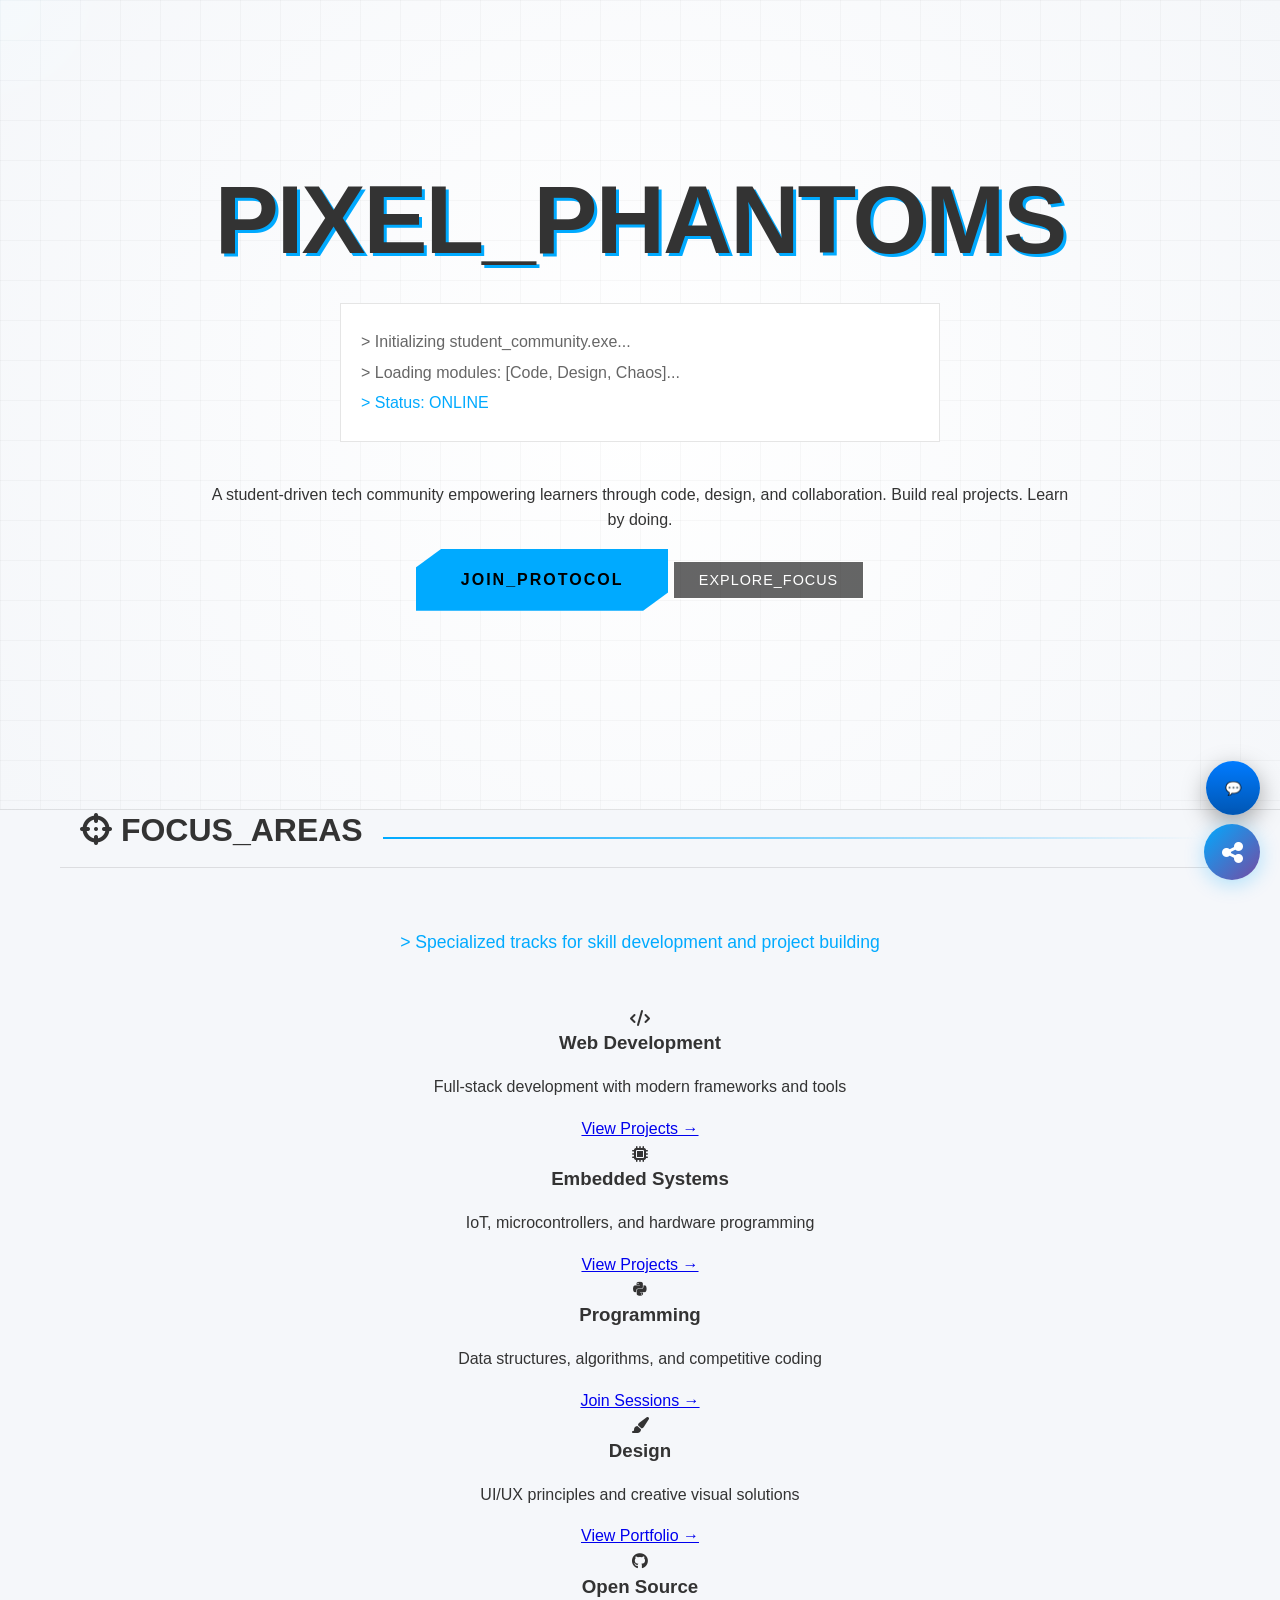
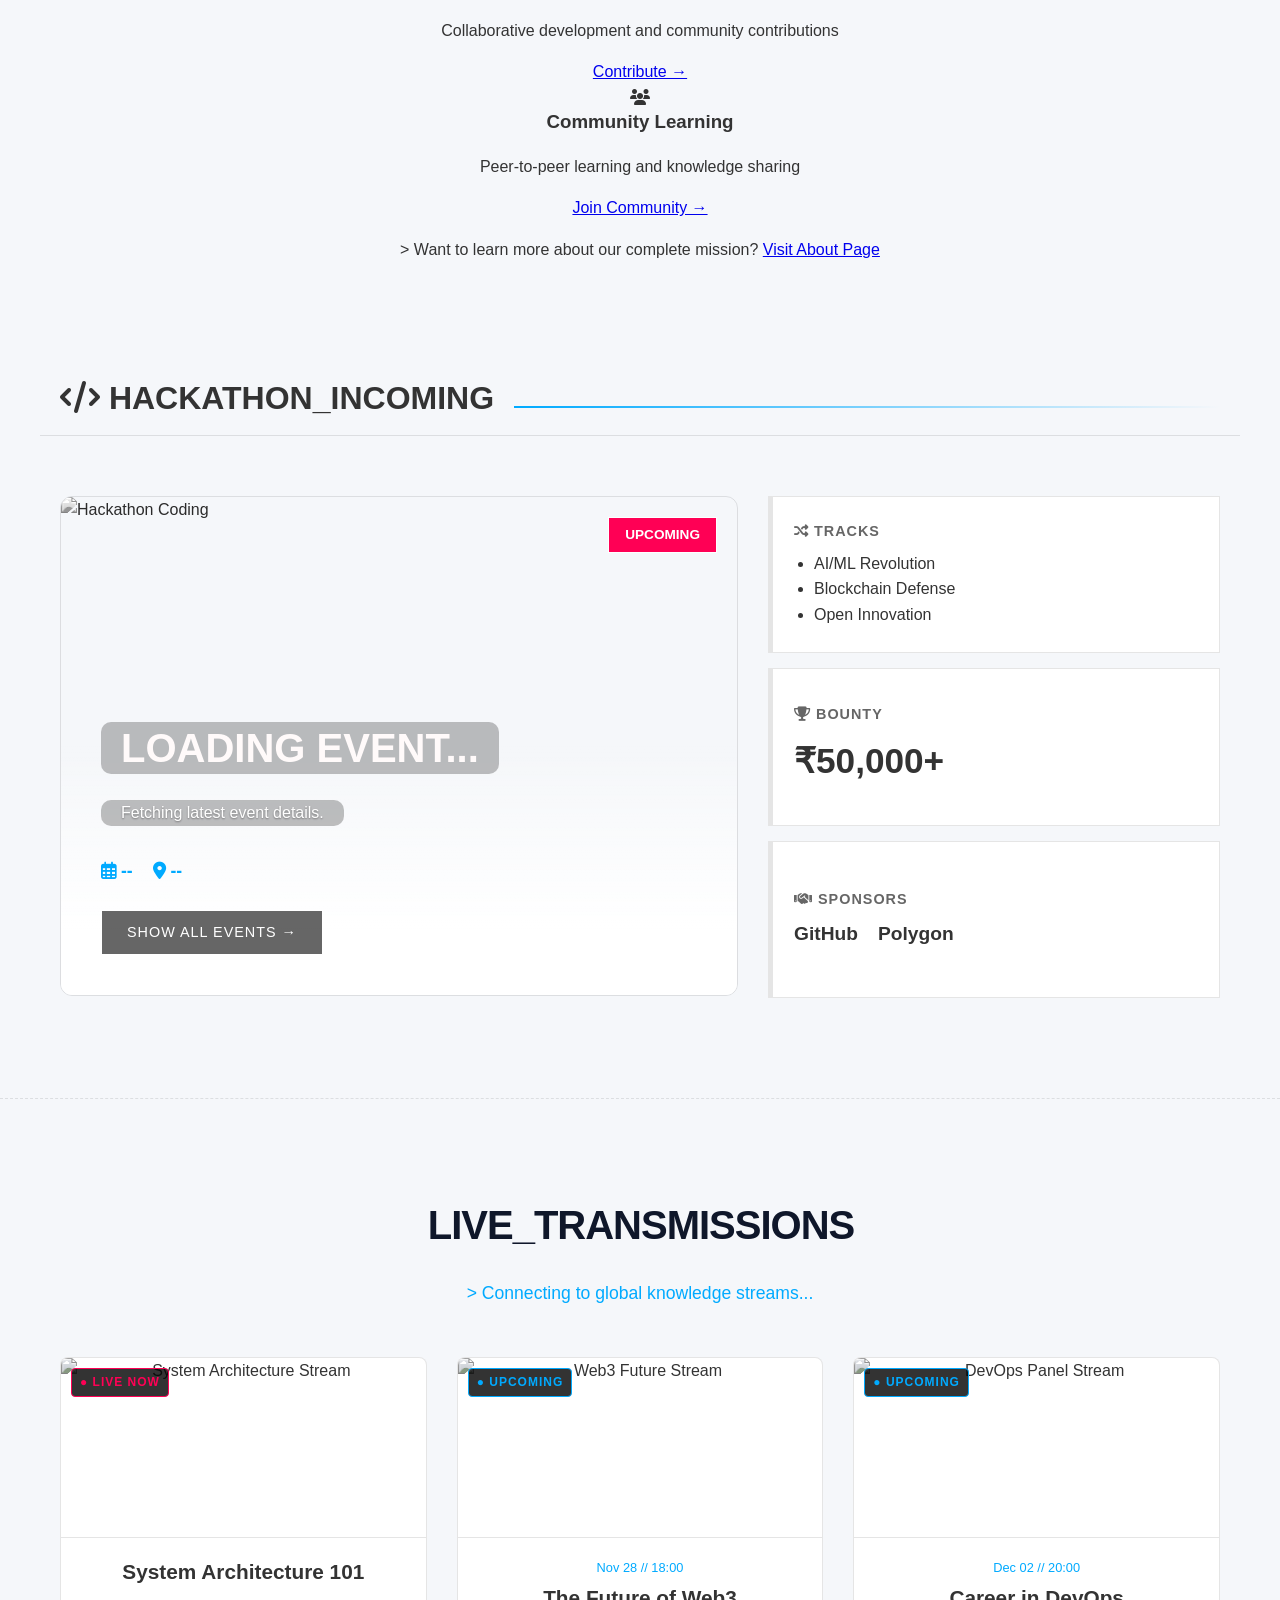
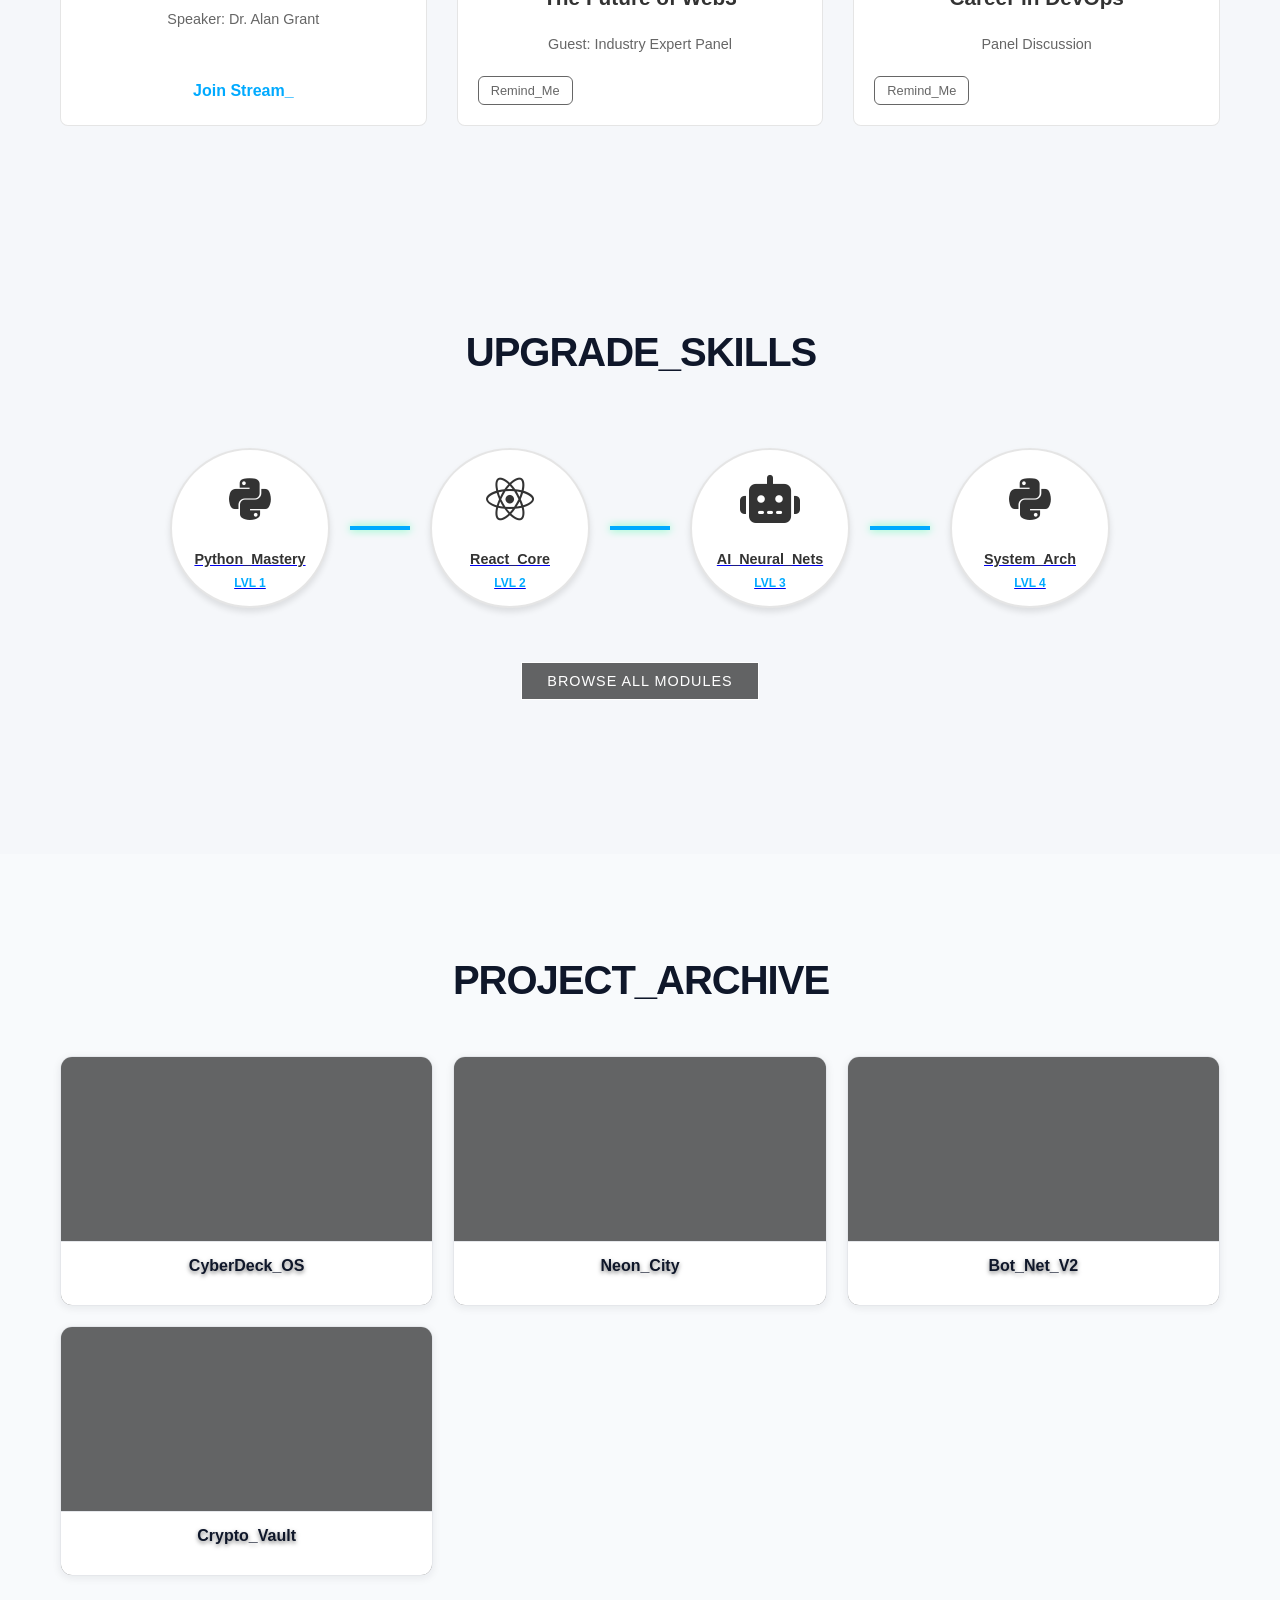
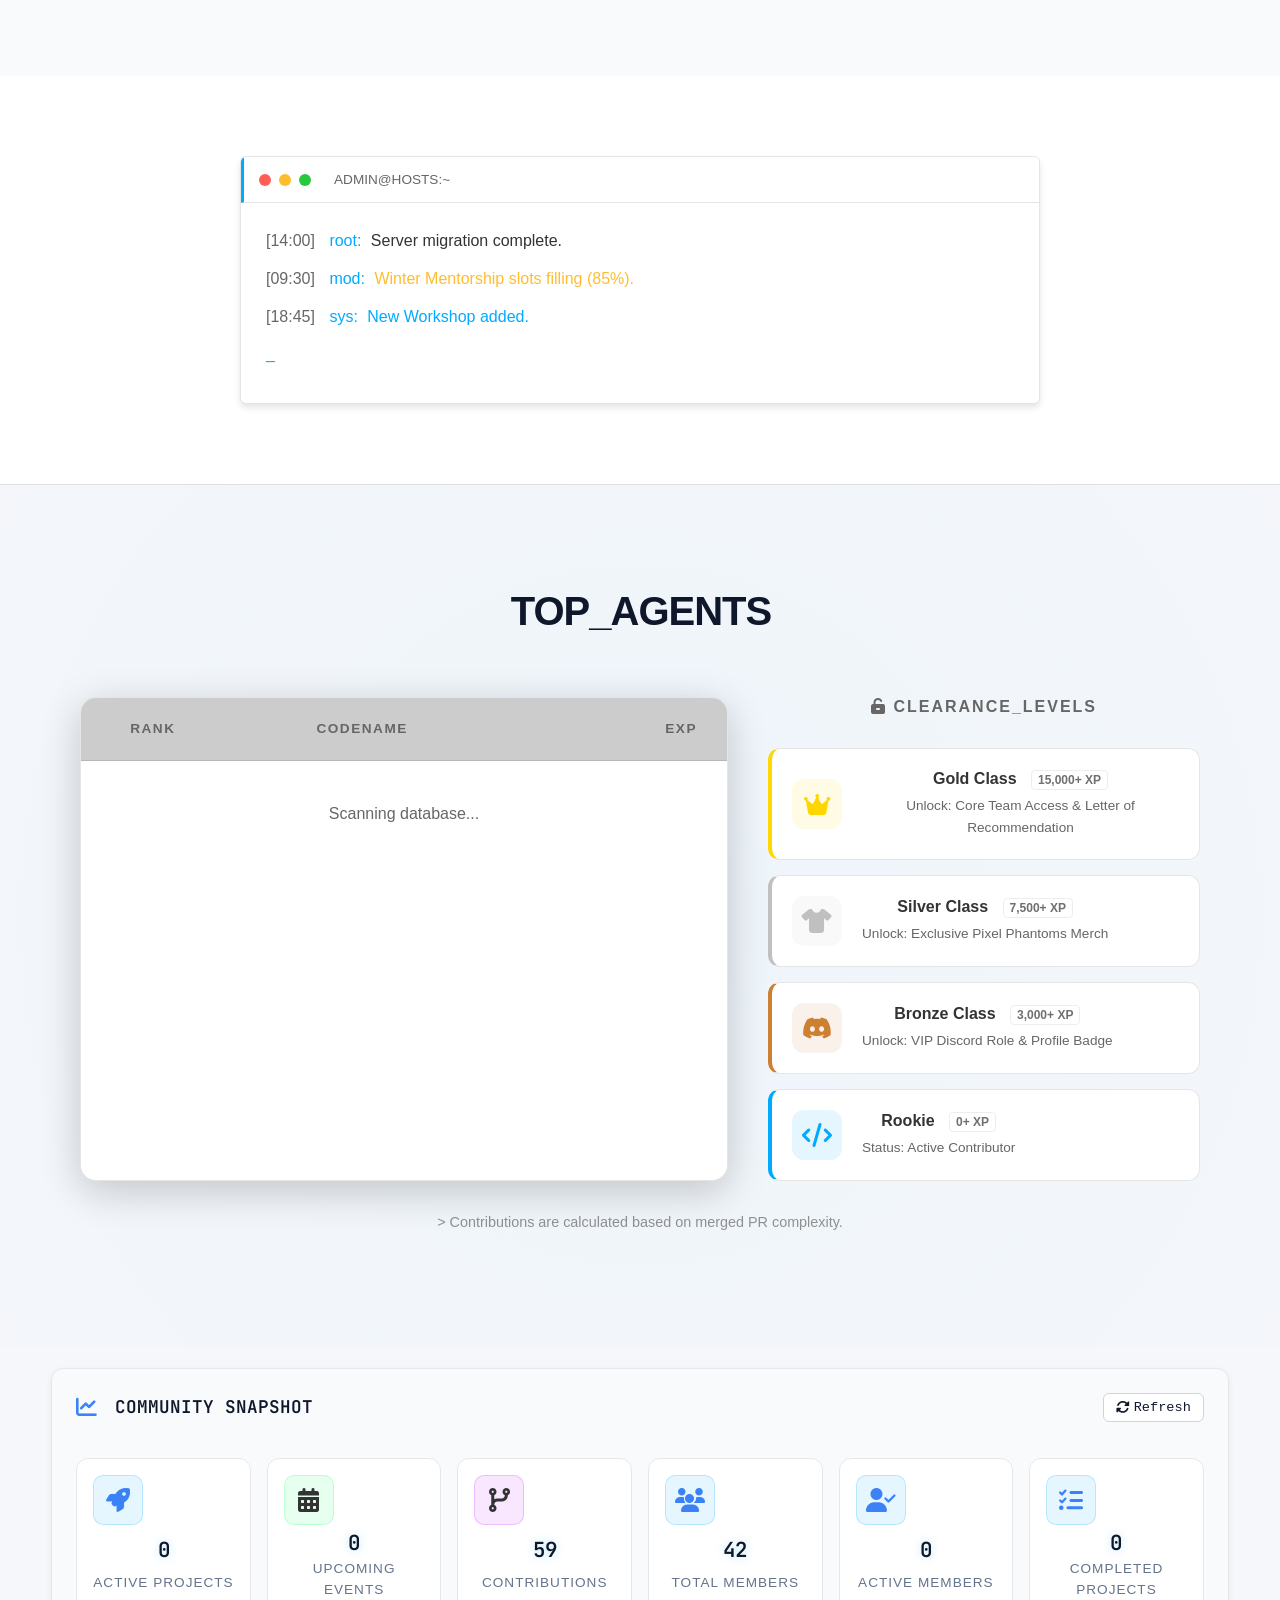
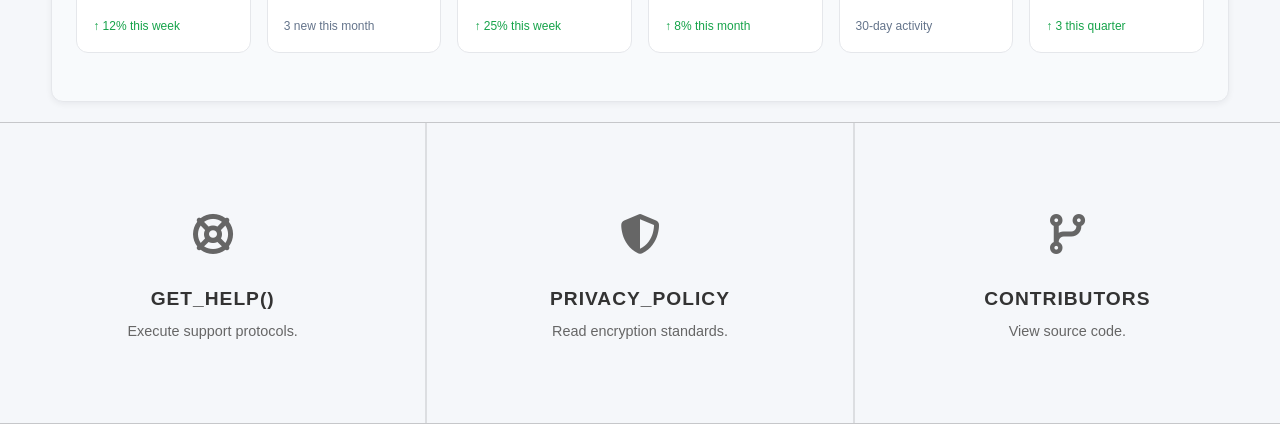
==== commit a94d2891: "Merge pull request #414 from pratyushjha06/fix/scroll-buttons-layout Fix overlap between scroll-to-t" ====
--- a/index.html
+++ b/index.html
@@ -7,7 +7,8 @@
   <title>Pixel Phantoms | The Future of Tech</title>
   <link rel="icon" href="assets/logo.png" />
 
-  <link rel="stylesheet" href="css/scroll-progress.css" />
+<!-- scroll-buttons.css logic moved to back-to-top.css and share-button.css -->
+<!-- <link rel="stylesheet" href="css/scroll-buttons.css" /> -->
   <link rel="stylesheet" href="css/style.min.css" />
   <link rel="stylesheet" href="css/style.css" />
   <link rel="stylesheet" href="css/back-to-top.css" />
@@ -687,19 +688,14 @@
   <script src="js/feedback.js"></script>
   <script src="js/scroll-progress.js"></script>
   <script src="js/feedback-widget.js"></script>
-  <style>
-    #feedback-panel {
-      margin-top: 50px;
-    }
-  </style>
 
   <div id="feedback-widget">
-    <button id="feedback-toggle" style="position: fixed; right: 17px; bottom: 100px">💬</button>
+    <button id="feedback-toggle">💬</button>
 
     <div id="feedback-panel">
       <div class="ff-header">
         <h3>Send Feedback</h3>
-        <button id="feedback-close" class="ff-close">✕</button>
+        <button type="button" id="feedback-close" class="ff-close">✕</button>
       </div>
 
       <form id="feedback-form">
--- a/css/style.css
+++ b/css/style.css
@@ -2532,27 +2532,40 @@
 /* ===========================
      Feedback widget (themed)
      =========================== */
+/* ====================================================
+   FEEDBACK WIDGET - Scroll Behavior Fix
+   ==================================================== */
+
 #feedback-widget {
-  position: fixed !important;
-  bottom: 30px !important;
-  right: 30px !important;
-  z-index: 999999 !important;
-}
+    position: fixed !important;
+    bottom: 85px !important;
+    right: 20px !important;
+    z-index: 1001 !important;
+    transition: bottom 0.3s cubic-bezier(0.4, 0, 0.2, 1);
+}
+
+#feedback-widget.scrolled {
+    bottom: 150px !important;
+}
+
 
 #feedback-toggle {
-  width: 54px;
-  height: 54px;
-  border-radius: 50%;
-  border: none;
-  background: linear-gradient(180deg, #007bff, #0056b3);
-  color: white;
-  display: flex;
-  align-items: center;
-  justify-content: center;
-  box-shadow: 0 8px 24px rgba(0, 0, 0, 0.35);
-  cursor: pointer;
-  transition: all 0.3s ease;
-}
+    width: 54px;
+    height: 54px;
+    border-radius: 50%;
+    border: none;
+    background: linear-gradient(180deg, #007BFF, #0056b3);
+    color: white;
+    display: flex;
+    align-items: center;
+    justify-content: center;
+    box-shadow: 0 8px 24px rgba(0, 0, 0, 0.35);
+    cursor: pointer;
+    transition: all 0.3s ease;
+    position: relative;
+    z-index: 1002;
+}
+
 
 #feedback-toggle:hover {
   transform: scale(1.1);
@@ -2588,32 +2601,59 @@
 }
 
 #feedback-panel {
-  width: 360px;
-  max-width: calc(100vw - 40px);
-  background: var(--card-bg);
-  color: var(--text-primary);
-  box-shadow: 0 30px 60px rgba(0, 0, 0, 0.45);
-  border-radius: 12px;
-  padding: 12px;
-  transform-origin: bottom right !important;
-  transform: translateY(8px) scale(0.98);
-  opacity: 0;
-  pointer-events: none;
-  transition:
-    transform 0.2s ease,
-    opacity 0.2s ease;
-  margin-bottom: 8px;
-  border: 1px solid var(--border-color);
-  position: absolute;
-  bottom: 70px;
-  right: 0;
+    width: 360px;
+    max-width: calc(100vw - 40px);
+    max-height: 60vh;
+    overflow-y: auto;
+    background: var(--card-bg);
+    color: var(--text-primary);
+    box-shadow: 0 30px 60px rgba(0, 0, 0, 0.45);
+    border-radius: 12px;
+    padding: 12px;
+    transform-origin: bottom right !important;
+    transform: translateY(8px) scale(0.98);
+    opacity: 0;
+    pointer-events: none;
+    transition: transform 0.2s ease, opacity 0.2s ease;
+    border: 1px solid var(--border-color);
+    position: absolute !important;
+    bottom: 70px !important;
+    right: 0 !important;
+    z-index: 1004 !important;
 }
 
 #feedback-widget.open #feedback-panel {
-  transform: none;
-  opacity: 1;
-  pointer-events: auto;
-}
+    transform: none;
+    opacity: 1;
+    pointer-events: auto;
+}
+
+/* ====================================================
+   SEMINAR BUTTONS - Type Attribute Fix
+   ==================================================== */
+
+.btn-sm {
+    background: var(--accent-color);
+    color: white;
+    border: none;
+    padding: 8px 16px;
+    border-radius: 6px;
+    cursor: pointer;
+    transition: all 0.2s ease;
+}
+
+.btn-sm:hover {
+    transform: scale(1.05);
+    box-shadow: 0 4px 12px rgba(0, 170, 255, 0.3);
+}
+
+.btn-sm:disabled,
+.btn-sm.reminder-active {
+    background-color: #00ff88;
+    color: #000;
+    cursor: default;
+}
+
 
 /* Header */
 .ff-header {
--- a/css/back-to-top.css
+++ b/css/back-to-top.css
@@ -1,10 +1,14 @@
+/* ====================================================
+   BACK TO TOP BUTTON - Updated with Scroll Behavior
+   ==================================================== */
+
 #back-to-top {
-    position: fixed;
-    bottom: 30px;
-    right: 30px;
-    width: 50px;
-    height: 50px;
-    background: var(--accent-color, #00aaff);
+    position: fixed !important;
+    bottom: 20px !important;
+    right: 20px !important;
+    width: 56px !important;
+    height: 56px !important;
+    background: var(--accent-color, #00aaff) !important;
     color: white;
     border: none;
     border-radius: 50%;
@@ -13,9 +17,9 @@
     box-shadow: 0 5px 15px rgba(0, 0, 0, 0.3);
     opacity: 0;
     visibility: hidden;
-    transform: translateY(20px);
+    transform: translateY(100px);
     transition: all 0.4s cubic-bezier(0.4, 0, 0.2, 1);
-    z-index: 9999;
+    z-index: 1003 !important;
     display: flex;
     align-items: center;
     justify-content: center;
@@ -28,17 +32,47 @@
 }
 
 #back-to-top:hover {
-    background: linear-gradient(135deg, var(--accent-color), #0088cc);
-    transform: translateY(-5px);
+    background: linear-gradient(135deg, var(--accent-color), #0088cc) !important;
+    transform: translateY(-5px) scale(1.05);
     box-shadow: 0 8px 25px rgba(0, 170, 255, 0.4);
 }
 
+#back-to-top:active {
+    transform: translateY(-3px) scale(0.98);
+}
+
+#back-to-top:focus-visible {
+    outline: 3px solid var(--accent-color);
+    outline-offset: 4px;
+}
+
+/* Responsive */
 @media (max-width: 768px) {
     #back-to-top {
-        bottom: 20px;
-        right: 20px;
-        width: 45px;
-        height: 45px;
+        bottom: 15px !important;
+        right: 15px !important;
+        width: 50px !important;
+        height: 50px !important;
         font-size: 1rem;
     }
-}+}
+
+@media (max-width: 480px) {
+    #back-to-top {
+        width: 46px !important;
+        height: 46px !important;
+        font-size: 0.9rem;
+    }
+}
+
+/* Reduced motion */
+@media (prefers-reduced-motion: reduce) {
+    #back-to-top {
+        transition: opacity 0.2s ease, visibility 0.2s ease !important;
+    }
+    
+    #back-to-top:hover {
+        transform: none !important;
+    }
+}
+
--- a/css/share-button.css
+++ b/css/share-button.css
@@ -0,0 +1,433 @@
+/* ====================================================
+   SHARE BUTTON - Updated with Scroll Behavior
+   ==================================================== */
+
+/* Floating Share Button Container */
+.share-button-container {
+    position: fixed !important;
+    bottom: 20px !important;
+    right: 20px !important;
+    z-index: 1002 !important;
+    display: flex;
+    flex-direction: column;
+    align-items: flex-end;
+    gap: 10px;
+    transition: bottom 0.3s cubic-bezier(0.4, 0, 0.2, 1) !important;
+}
+
+/* Share button moves up when scrolled */
+.share-button-container.scrolled {
+    bottom: 85px !important;
+}
+
+/* Main Share Button */
+.share-button-main {
+    width: 56px;
+    height: 56px;
+    border-radius: 50%;
+    background: linear-gradient(135deg, var(--accent-color) 0%, var(--accent-secondary) 100%);
+    border: none;
+    color: white;
+    font-size: 24px;
+    cursor: pointer;
+    display: flex;
+    align-items: center;
+    justify-content: center;
+    box-shadow: 0 4px 20px rgba(0, 170, 255, 0.3);
+    transition: all 0.4s cubic-bezier(0.4, 0, 0.2, 1);
+    position: relative;
+    overflow: hidden;
+}
+
+.share-button-main:hover {
+    transform: scale(1.1) rotate(10deg);
+    box-shadow: 0 6px 30px rgba(0, 170, 255, 0.4);
+}
+
+.share-button-main:active {
+    transform: scale(0.95);
+}
+
+.share-button-main::before {
+    content: '';
+    position: absolute;
+    top: 0;
+    left: -100%;
+    width: 100%;
+    height: 100%;
+    background: linear-gradient(90deg, transparent, rgba(255, 255, 255, 0.2), transparent);
+    transition: left 0.6s;
+}
+
+.share-button-main:hover::before {
+    left: 100%;
+}
+
+.share-button-main .share-icon {
+    transition: transform 0.3s ease;
+}
+
+.share-button-main:hover .share-icon {
+    transform: scale(1.2);
+}
+
+/* Share Options Panel */
+.share-options {
+    display: flex;
+    flex-direction: column;
+    gap: 10px;
+    background: var(--card-bg);
+    border: 1px solid var(--border-color);
+    border-radius: 16px;
+    padding: 15px;
+    box-shadow: 0 10px 40px rgba(0, 0, 0, 0.2);
+    backdrop-filter: blur(10px);
+    transform: translateY(20px) scale(0.95);
+    opacity: 0;
+    visibility: hidden;
+    transition: all 0.3s cubic-bezier(0.4, 0, 0.2, 1);
+    position: absolute;
+    bottom: 70px;
+    right: 0;
+    min-width: 200px;
+    z-index: 1005 !important;
+    max-height: calc(100vh - 150px);
+    overflow-y: auto;
+}
+
+.share-options.active {
+    transform: translateY(0) scale(1);
+    opacity: 1;
+    visibility: visible;
+}
+
+.share-options-header {
+    display: flex;
+    justify-content: space-between;
+    align-items: center;
+    margin-bottom: 10px;
+    padding-bottom: 10px;
+    border-bottom: 1px solid var(--border-color);
+}
+
+.share-options-header h4 {
+    margin: 0;
+    font-size: 14px;
+    color: var(--text-primary);
+    font-weight: 600;
+    text-transform: uppercase;
+    letter-spacing: 1px;
+}
+
+.close-share-options {
+    background: none;
+    border: none;
+    color: var(--text-secondary);
+    font-size: 20px;
+    cursor: pointer;
+    padding: 0;
+    width: 24px;
+    height: 24px;
+    display: flex;
+    align-items: center;
+    justify-content: center;
+    border-radius: 4px;
+    transition: all 0.3s ease;
+}
+
+.close-share-options:hover {
+    color: var(--accent-color);
+    background: rgba(0, 170, 255, 0.1);
+}
+
+/* Share Option Items */
+.share-option {
+    display: flex;
+    align-items: center;
+    gap: 12px;
+    padding: 12px 15px;
+    background: transparent;
+    border: 1px solid transparent;
+    border-radius: 12px;
+    cursor: pointer;
+    transition: all 0.3s ease;
+    text-decoration: none;
+    color: var(--text-primary);
+    font-weight: 500;
+    font-size: 14px;
+}
+
+.share-option:hover {
+    background: rgba(0, 170, 255, 0.1);
+    border-color: var(--accent-color);
+    transform: translateX(-5px);
+}
+
+.share-option i {
+    font-size: 18px;
+    width: 24px;
+    text-align: center;
+}
+
+.share-option.copy-link i {
+    color: #666;
+}
+
+.share-option.twitter i {
+    color: #1DA1F2;
+}
+
+.share-option.linkedin i {
+    color: #0077B5;
+}
+
+.share-option.whatsapp i {
+    color: #25D366;
+}
+
+.share-option.facebook i {
+    color: #4267B2;
+}
+
+.share-option.email i {
+    color: #EA4335;
+}
+
+/* Success/Error Notifications */
+.share-notification {
+    position: fixed;
+    bottom: 100px;
+    right: 30px;
+    background: var(--card-bg);
+    border: 1px solid var(--border-color);
+    border-radius: 12px;
+    padding: 15px 20px;
+    box-shadow: 0 8px 30px rgba(0, 0, 0, 0.2);
+    backdrop-filter: blur(10px);
+    z-index: 1006;
+    display: flex;
+    align-items: center;
+    gap: 12px;
+    min-width: 300px;
+    transform: translateX(100%);
+    opacity: 0;
+    animation: slideInNotification 0.4s cubic-bezier(0.4, 0, 0.2, 1) forwards;
+}
+
+.share-notification.hidden {
+    animation: slideOutNotification 0.4s cubic-bezier(0.4, 0, 0.2, 1) forwards;
+}
+
+.share-notification.success {
+    border-left: 4px solid #00ff88;
+}
+
+.share-notification.error {
+    border-left: 4px solid #ff4444;
+}
+
+.share-notification i {
+    font-size: 20px;
+}
+
+.share-notification.success i {
+    color: #00ff88;
+}
+
+.share-notification.error i {
+    color: #ff4444;
+}
+
+.share-notification-content {
+    flex: 1;
+}
+
+.share-notification-content h5 {
+    margin: 0 0 5px 0;
+    font-size: 14px;
+    font-weight: 600;
+    color: var(--text-primary);
+}
+
+.share-notification-content p {
+    margin: 0;
+    font-size: 12px;
+    color: var(--text-secondary);
+}
+
+.close-notification {
+    background: none;
+    border: none;
+    color: var(--text-secondary);
+    cursor: pointer;
+    font-size: 18px;
+    padding: 0;
+    width: 24px;
+    height: 24px;
+    display: flex;
+    align-items: center;
+    justify-content: center;
+    border-radius: 4px;
+    transition: all 0.3s ease;
+}
+
+.close-notification:hover {
+    color: var(--accent-color);
+    background: rgba(0, 170, 255, 0.1);
+}
+
+/* Copy Link Specific */
+.copy-link-input {
+    display: flex;
+    align-items: center;
+    gap: 10px;
+    margin-bottom: 10px;
+    padding: 10px;
+    background: rgba(0, 0, 0, 0.05);
+    border-radius: 8px;
+    border: 1px solid var(--border-color);
+}
+
+.copy-link-input input {
+    flex: 1;
+    background: transparent;
+    border: none;
+    color: var(--text-primary);
+    font-family: 'JetBrains Mono', monospace;
+    font-size: 12px;
+    padding: 5px;
+    outline: none;
+}
+
+.copy-link-input button {
+    background: var(--accent-color);
+    color: white;
+    border: none;
+    border-radius: 6px;
+    padding: 6px 12px;
+    font-size: 12px;
+    cursor: pointer;
+    transition: all 0.3s ease;
+    white-space: nowrap;
+}
+
+.copy-link-input button:hover {
+    background: var(--accent-secondary);
+}
+
+/* Animation Keyframes */
+@keyframes slideInNotification {
+    0% {
+        transform: translateX(100%);
+        opacity: 0;
+    }
+    100% {
+        transform: translateX(0);
+        opacity: 1;
+    }
+}
+
+@keyframes slideOutNotification {
+    0% {
+        transform: translateX(0);
+        opacity: 1;
+    }
+    100% {
+        transform: translateX(100%);
+        opacity: 0;
+    }
+}
+
+/* Theme-specific adjustments */
+[data-theme="light"] .share-options {
+    box-shadow: 0 10px 40px rgba(0, 0, 0, 0.1);
+}
+
+[data-theme="light"] .copy-link-input {
+    background: rgba(0, 0, 0, 0.03);
+}
+
+/* Responsive Design */
+@media (max-width: 768px) {
+    .share-button-container {
+        bottom: 15px !important;
+        right: 15px !important;
+    }
+
+    .share-button-container.scrolled {
+        bottom: 80px !important;
+    }
+    
+    .share-options {
+        min-width: 280px;
+        right: -10px;
+    }
+    
+    .share-notification {
+        min-width: 280px;
+        right: 20px;
+        bottom: 90px;
+    }
+    
+    .share-button-main {
+        width: 50px;
+        height: 50px;
+        font-size: 22px;
+    }
+}
+
+@media (max-width: 480px) {
+    .share-button-container {
+        bottom: 15px !important;
+        right: 15px !important;
+    }
+
+    .share-button-container.scrolled {
+        bottom: 75px !important;
+    }
+    
+    .share-options {
+        min-width: 250px;
+        padding: 12px;
+    }
+    
+    .share-notification {
+        min-width: 250px;
+        padding: 12px 15px;
+    }
+    
+    .share-button-main {
+        width: 46px;
+        height: 46px;
+        font-size: 20px;
+    }
+    
+    .share-option {
+        padding: 10px 12px;
+        font-size: 13px;
+    }
+}
+
+/* Accessibility */
+.share-button-main:focus,
+.share-option:focus,
+.close-share-options:focus {
+    outline: 2px solid var(--accent-color);
+    outline-offset: 2px;
+}
+
+/* Reduced motion support */
+@media (prefers-reduced-motion: reduce) {
+    .share-button-main,
+    .share-options,
+    .share-option,
+    .share-notification,
+    .share-button-container {
+        transition: none !important;
+        animation: none !important;
+    }
+    
+    .share-button-main:hover {
+        transform: none;
+    }
+}
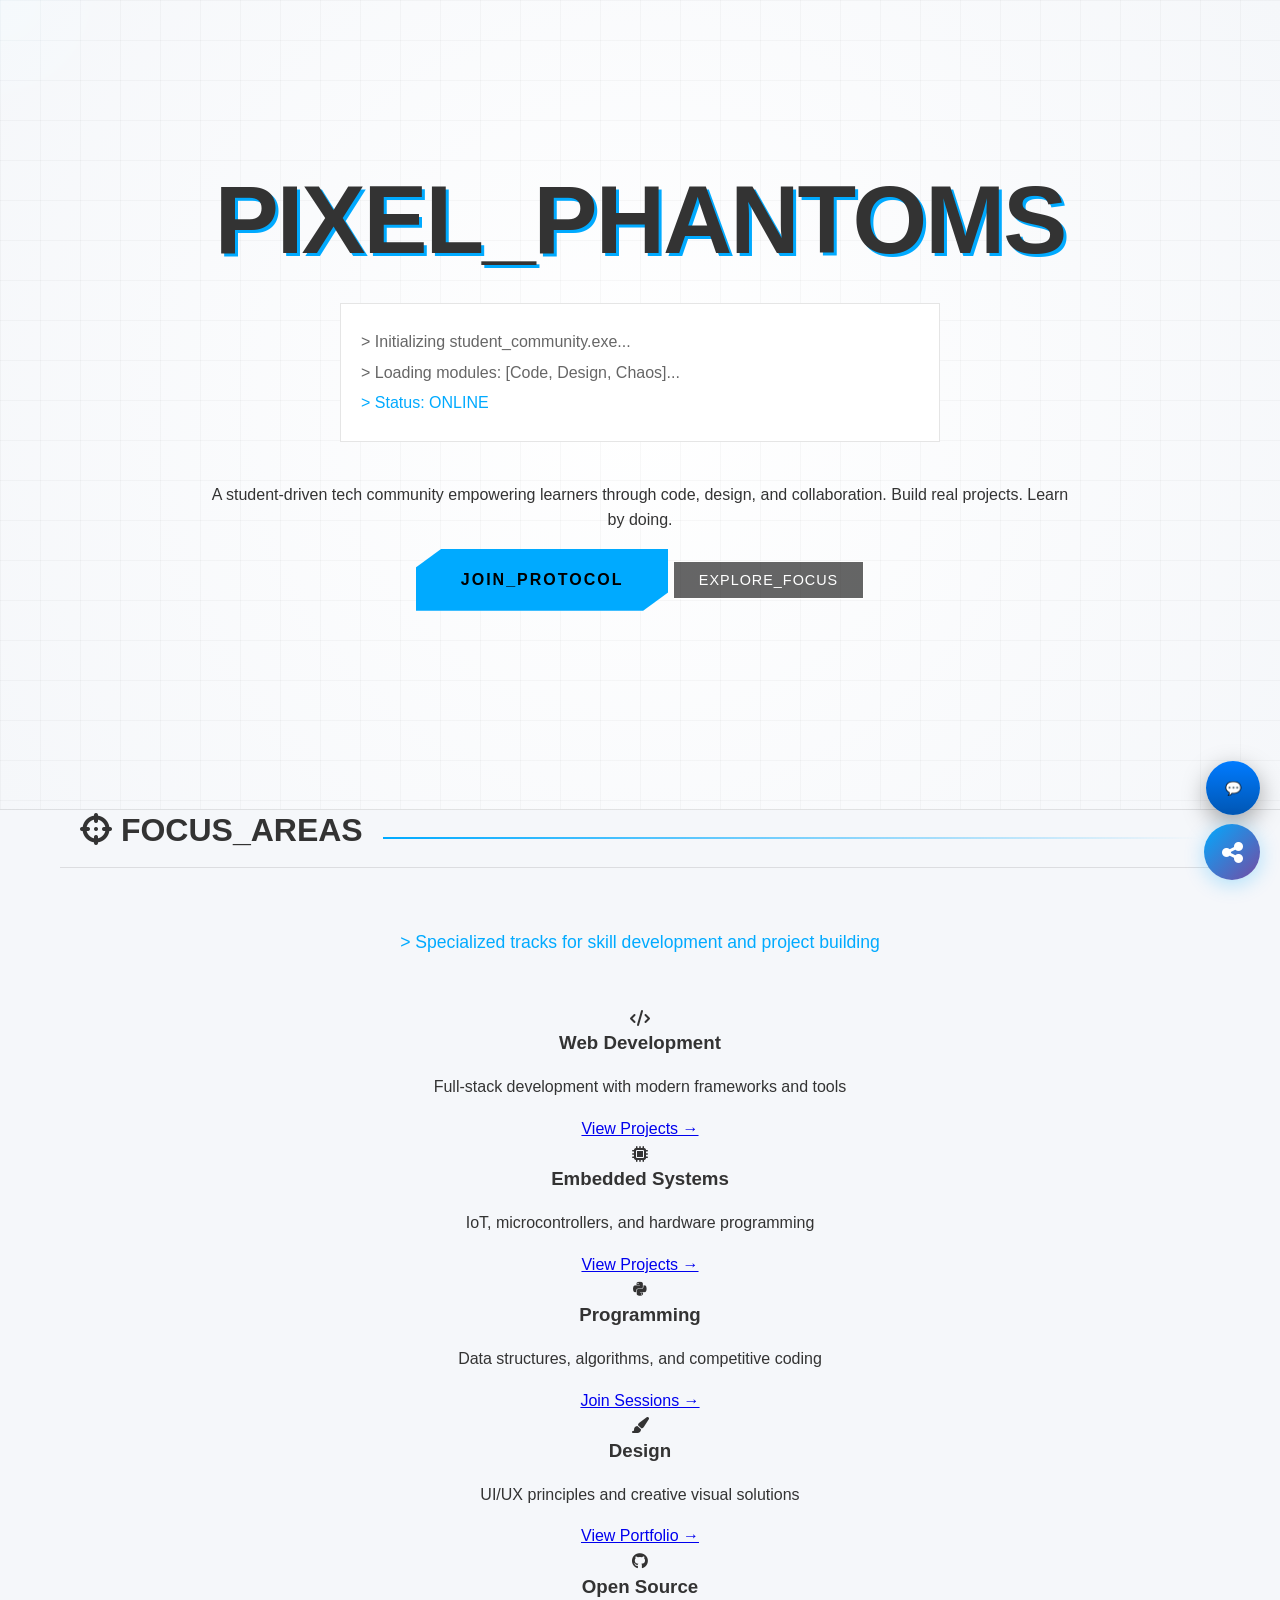
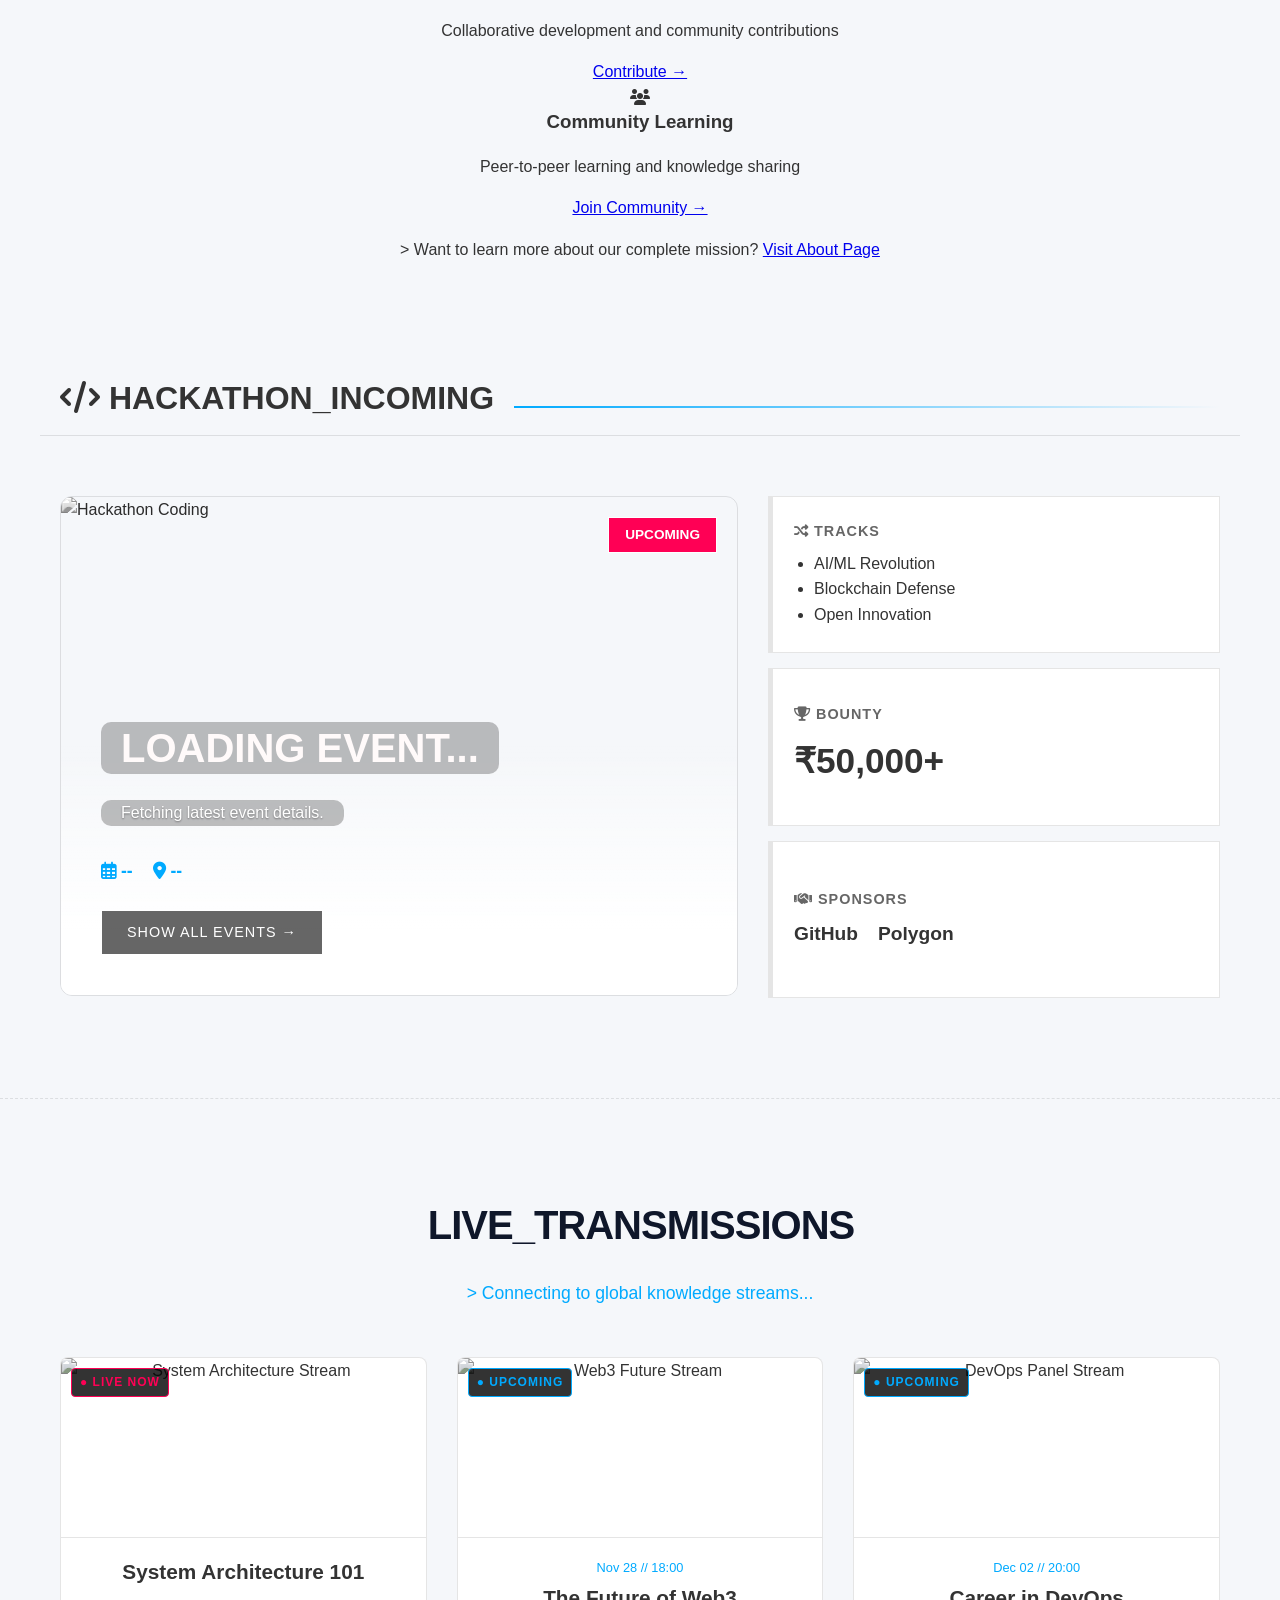
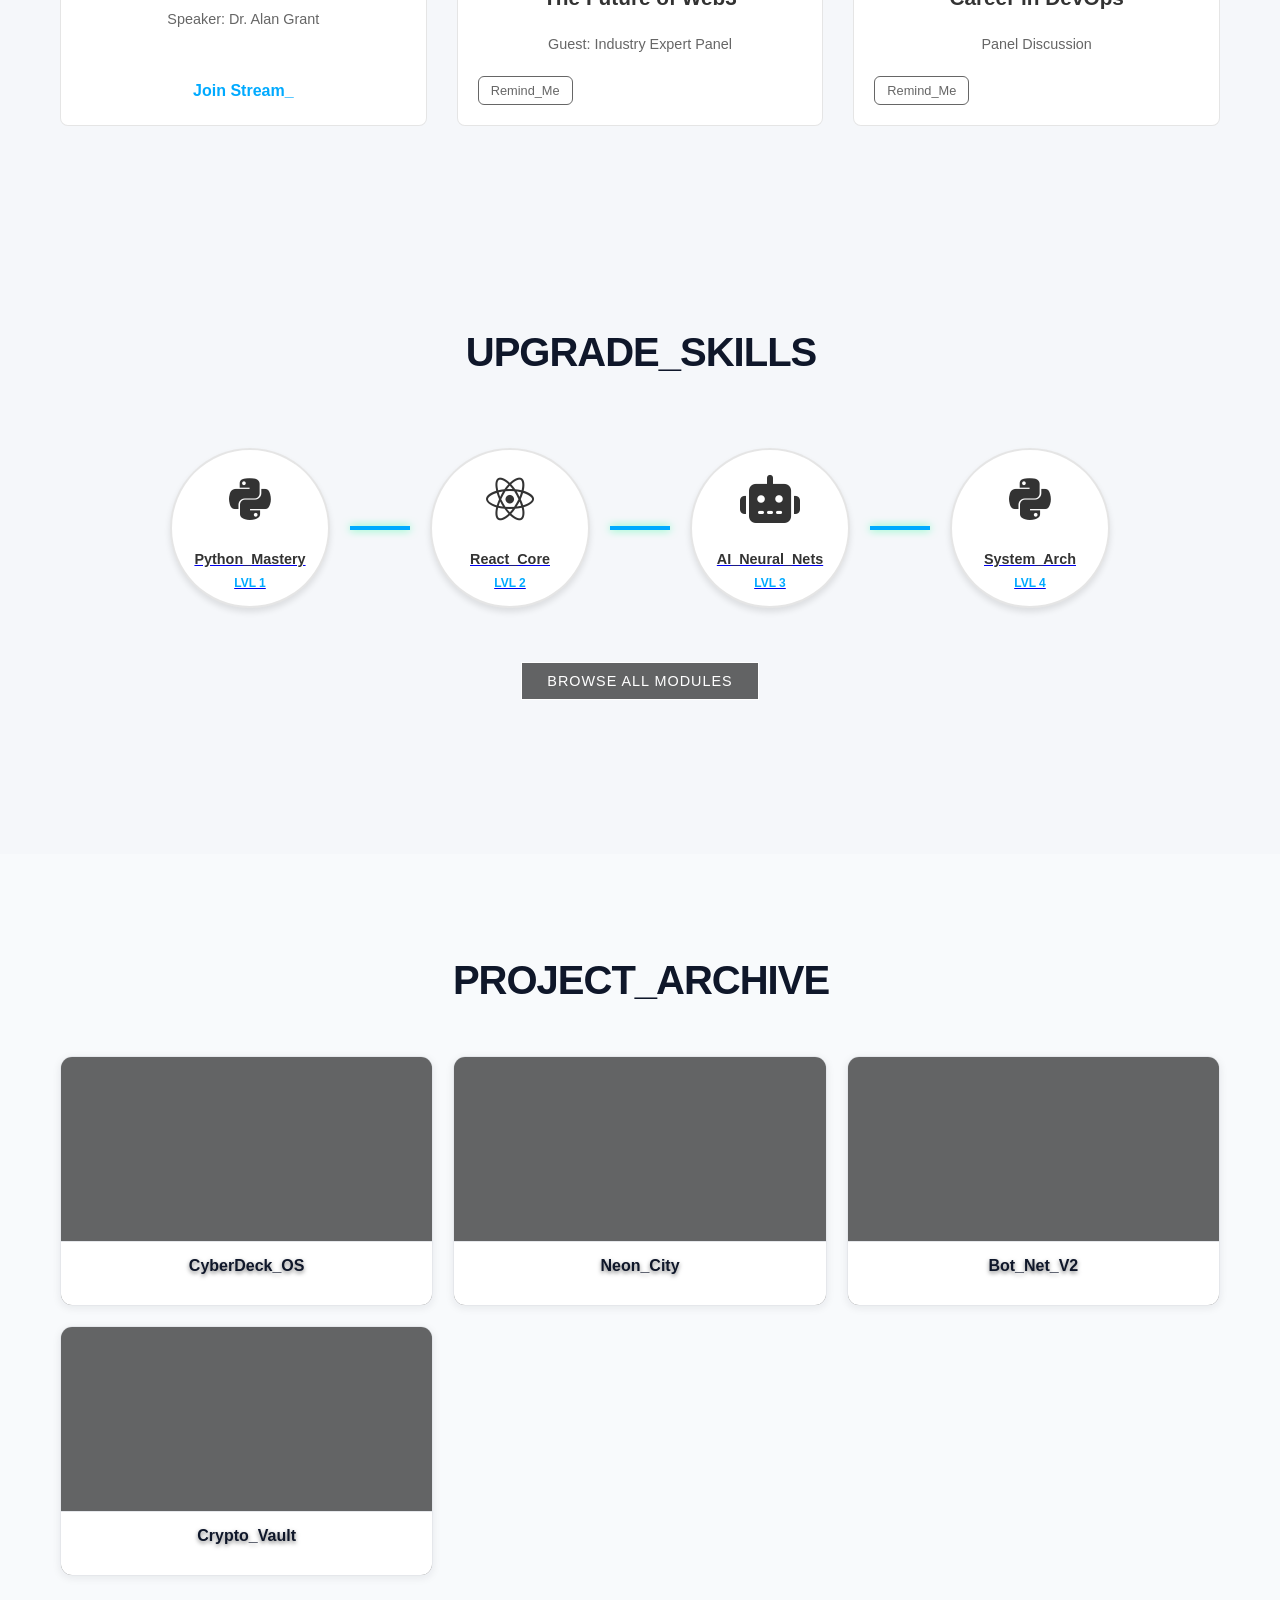
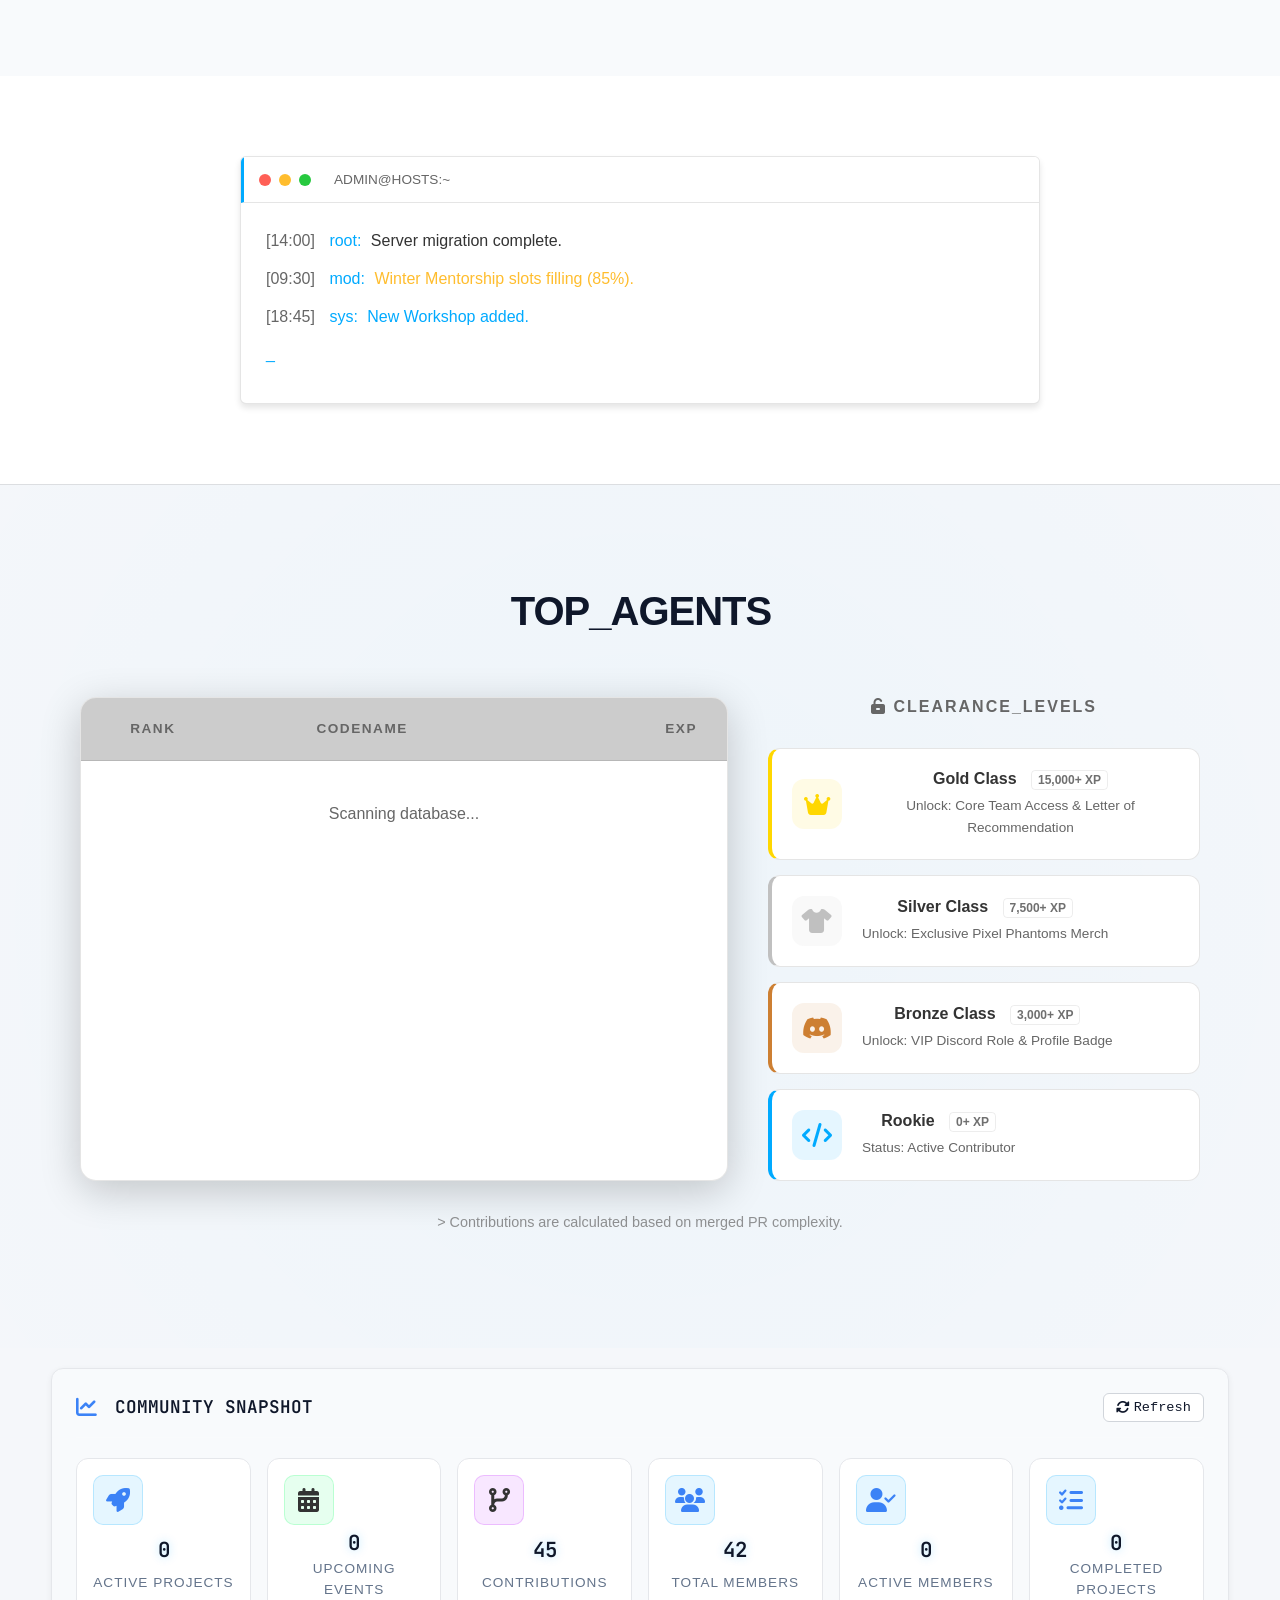
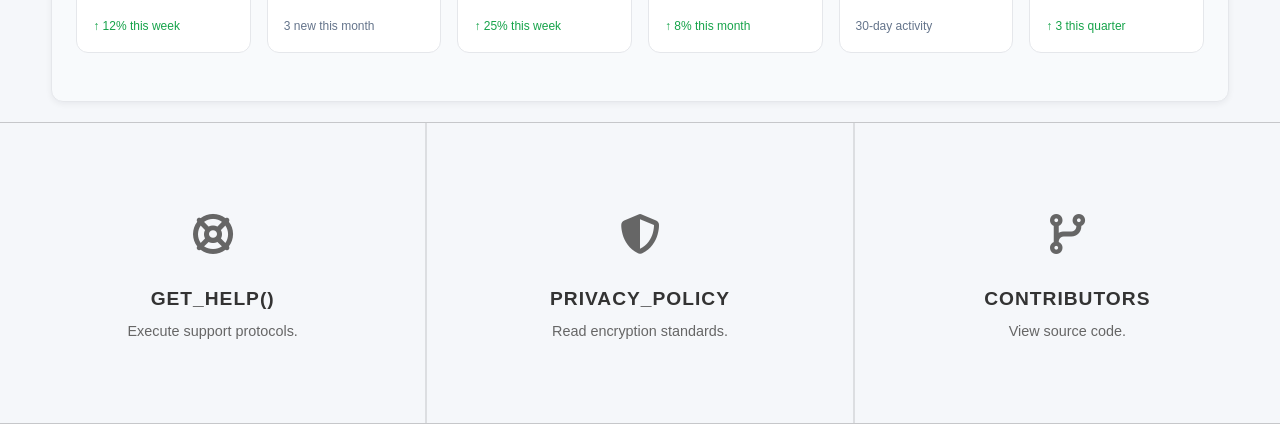
==== commit a2d378bb: "Merge branch 'main' into issue#399" ====
--- a/index.html
+++ b/index.html
@@ -727,6 +727,19 @@
         <p id="feedback-status" class="ff-status"></p>
       </form>
     </div>
+
+    <script src="js/feedback-widget.js"></script>
+    <script>
+  const currentPage = location.pathname.split("/").pop();
+
+  document.querySelectorAll("nav a").forEach(link => {
+    if (link.getAttribute("href") === currentPage) {
+      link.classList.add("active");
+    }
+  });
+</script>
+
+  </body>
   </div>
 </body>
 </html>
--- a/css/style.css
+++ b/css/style.css
@@ -4674,7 +4674,32 @@
     transform: translateY(-2px);
     box-shadow: 0 6px 18px rgba(15, 23, 42, 0.12);
   }
-}
+/* Newsletter feedback styles */
+.newsletter-feedback {
+  margin-top: 10px;
+  min-height: 22px;
+}
+
+.feedback-message {
+  font-size: 14px;
+  padding: 6px 10px;
+  border-radius: 4px;
+  display: none;
+}
+
+/* SUCCESS = green */
+.feedback-message.success {
+  display: block;
+  color: #4ade80;
+}
+
+/* ERROR = red */
+.feedback-message.error {
+  display: block;
+  color: #f97373;
+}
+
+/* Light theme quick stats widget */
 :root:not([data-theme='dark']) .quick-stats-widget {
   background: #f8fafc;
   padding: 24px;
@@ -4844,3 +4869,4 @@
   font-size: 0.75rem;
   color: #64748b;
 }
+
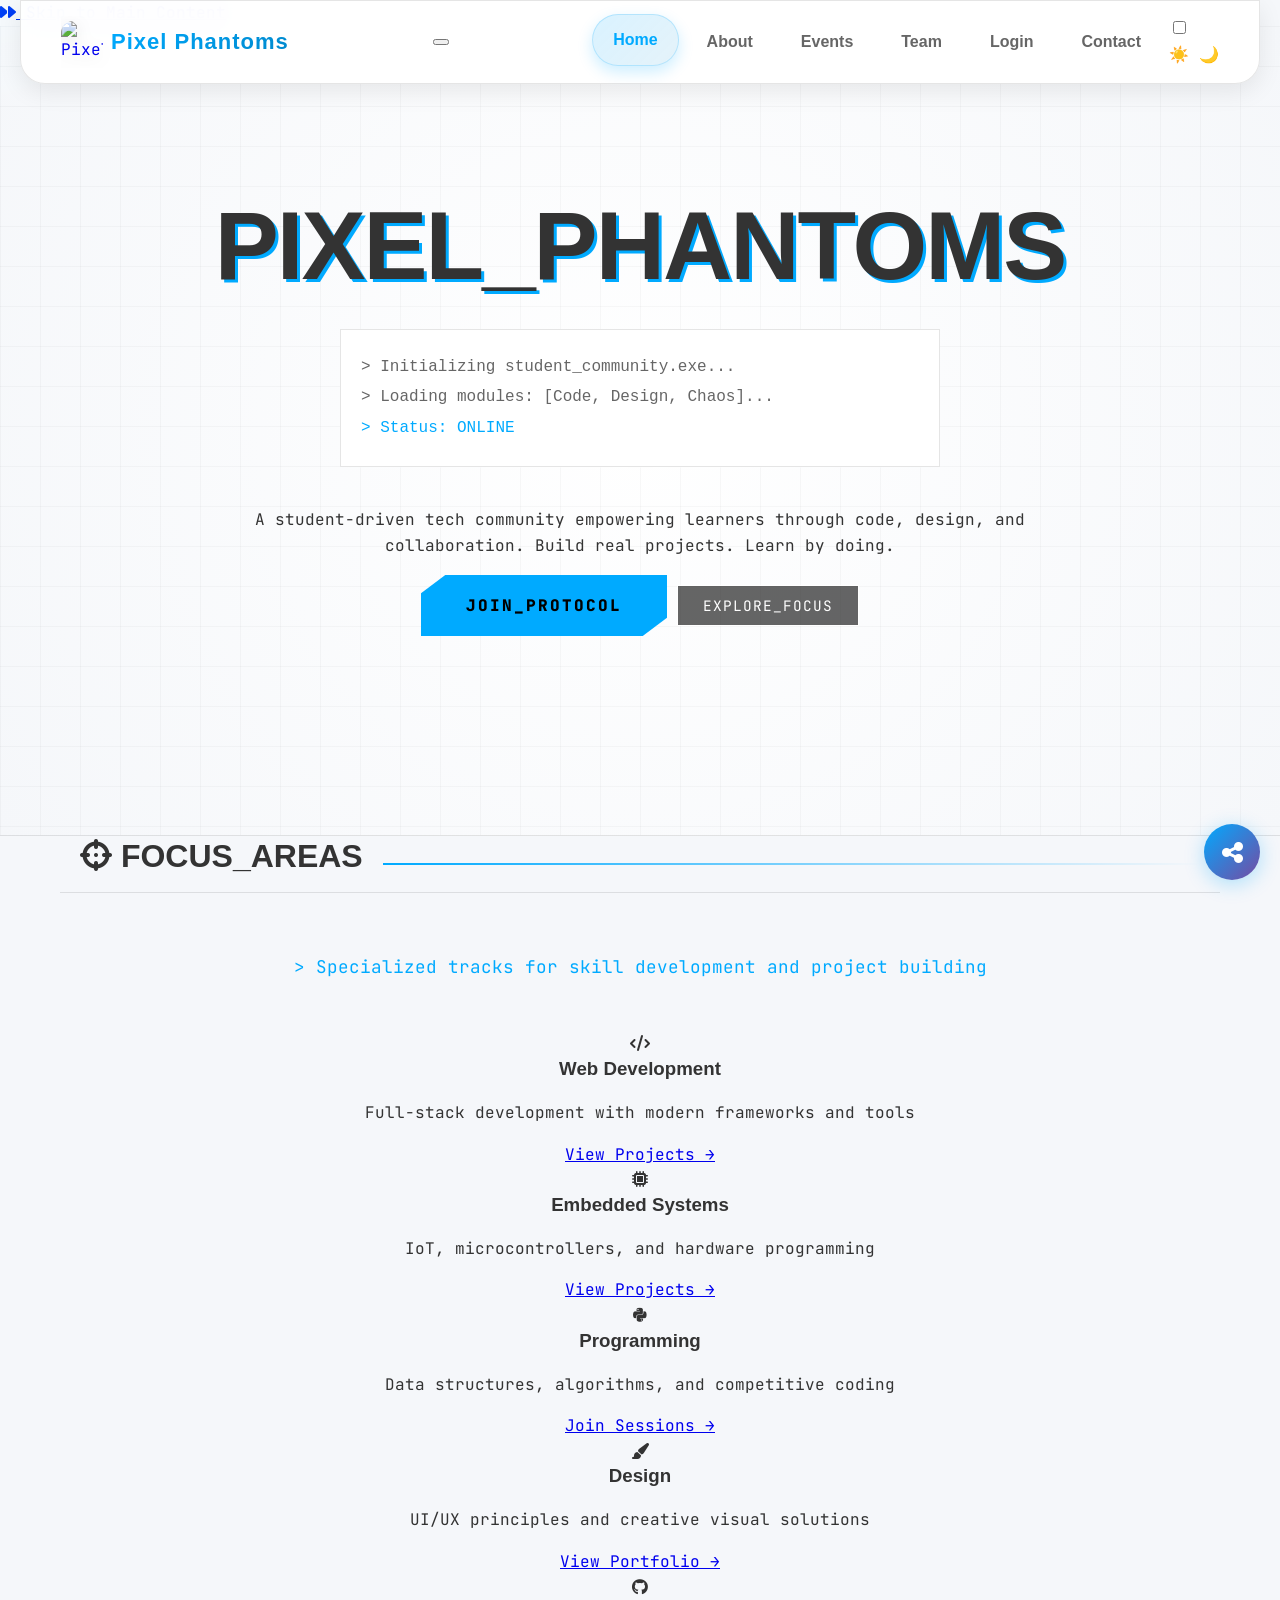
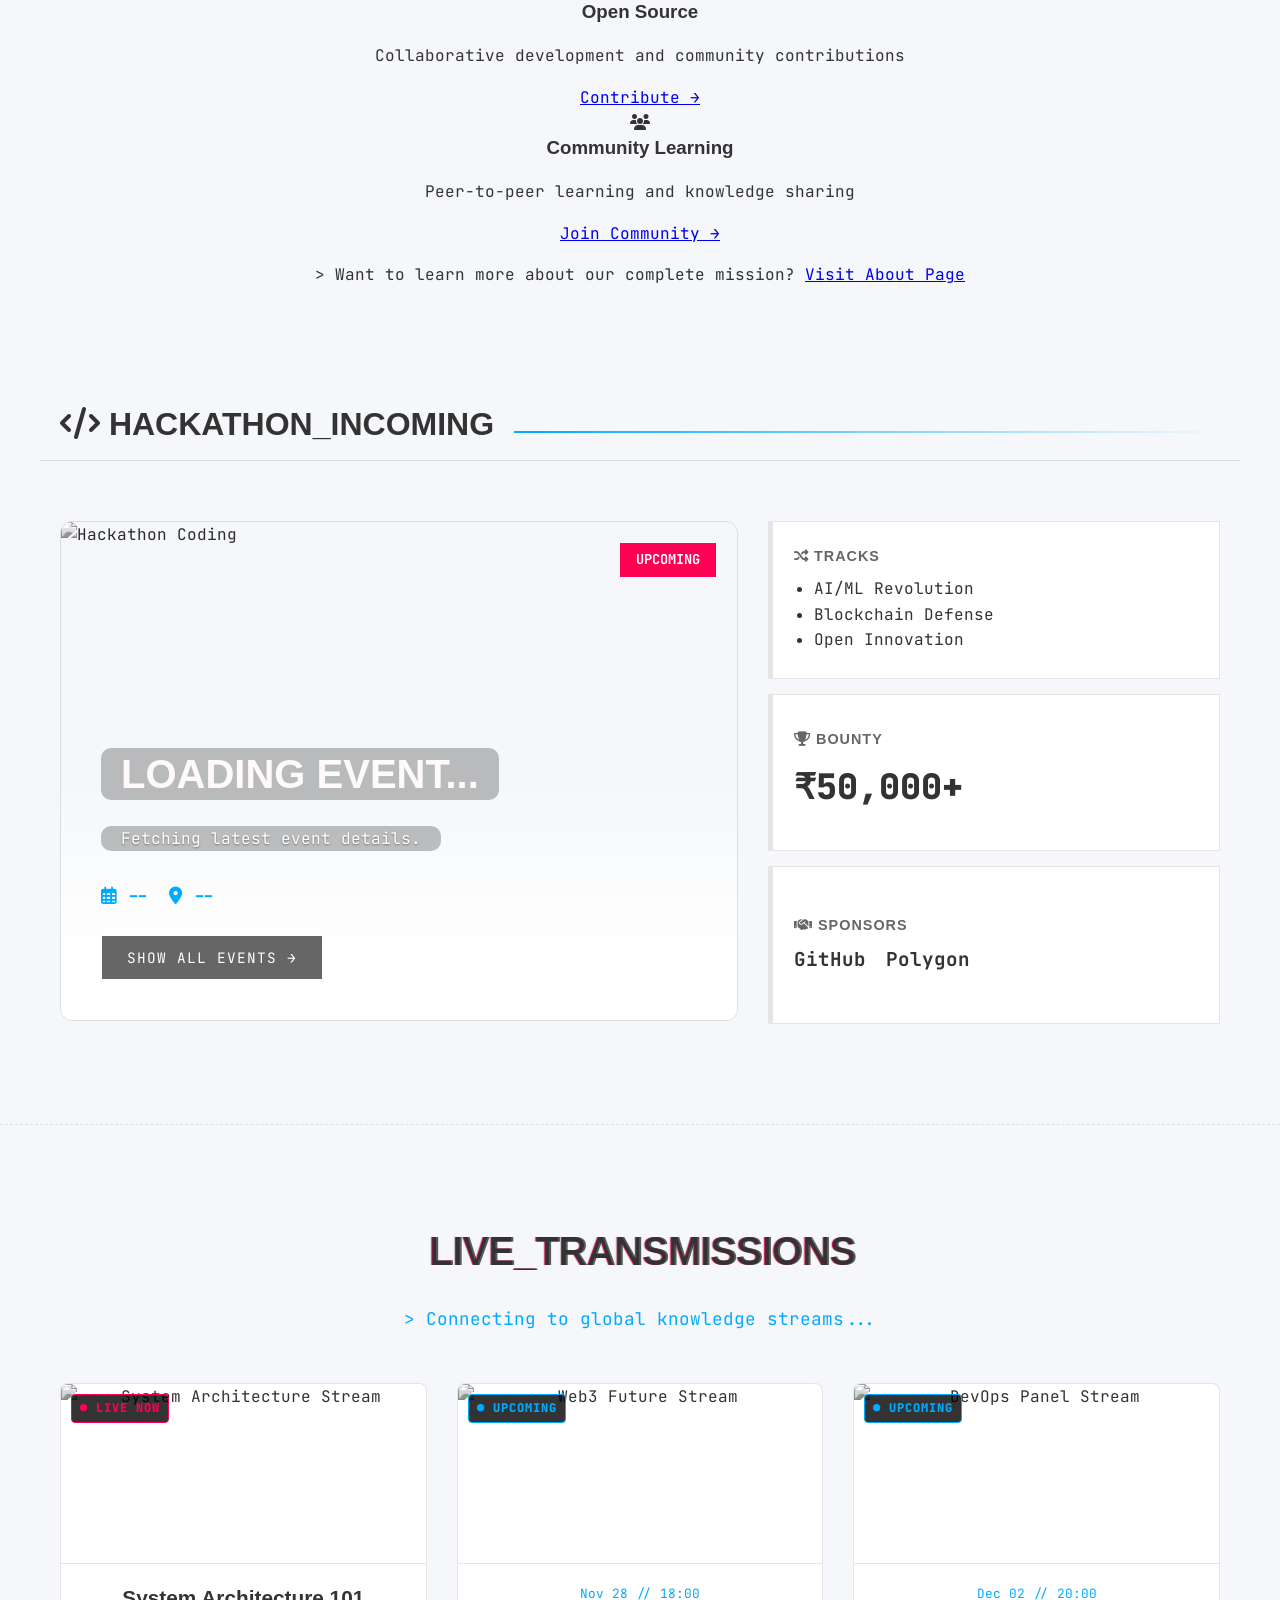
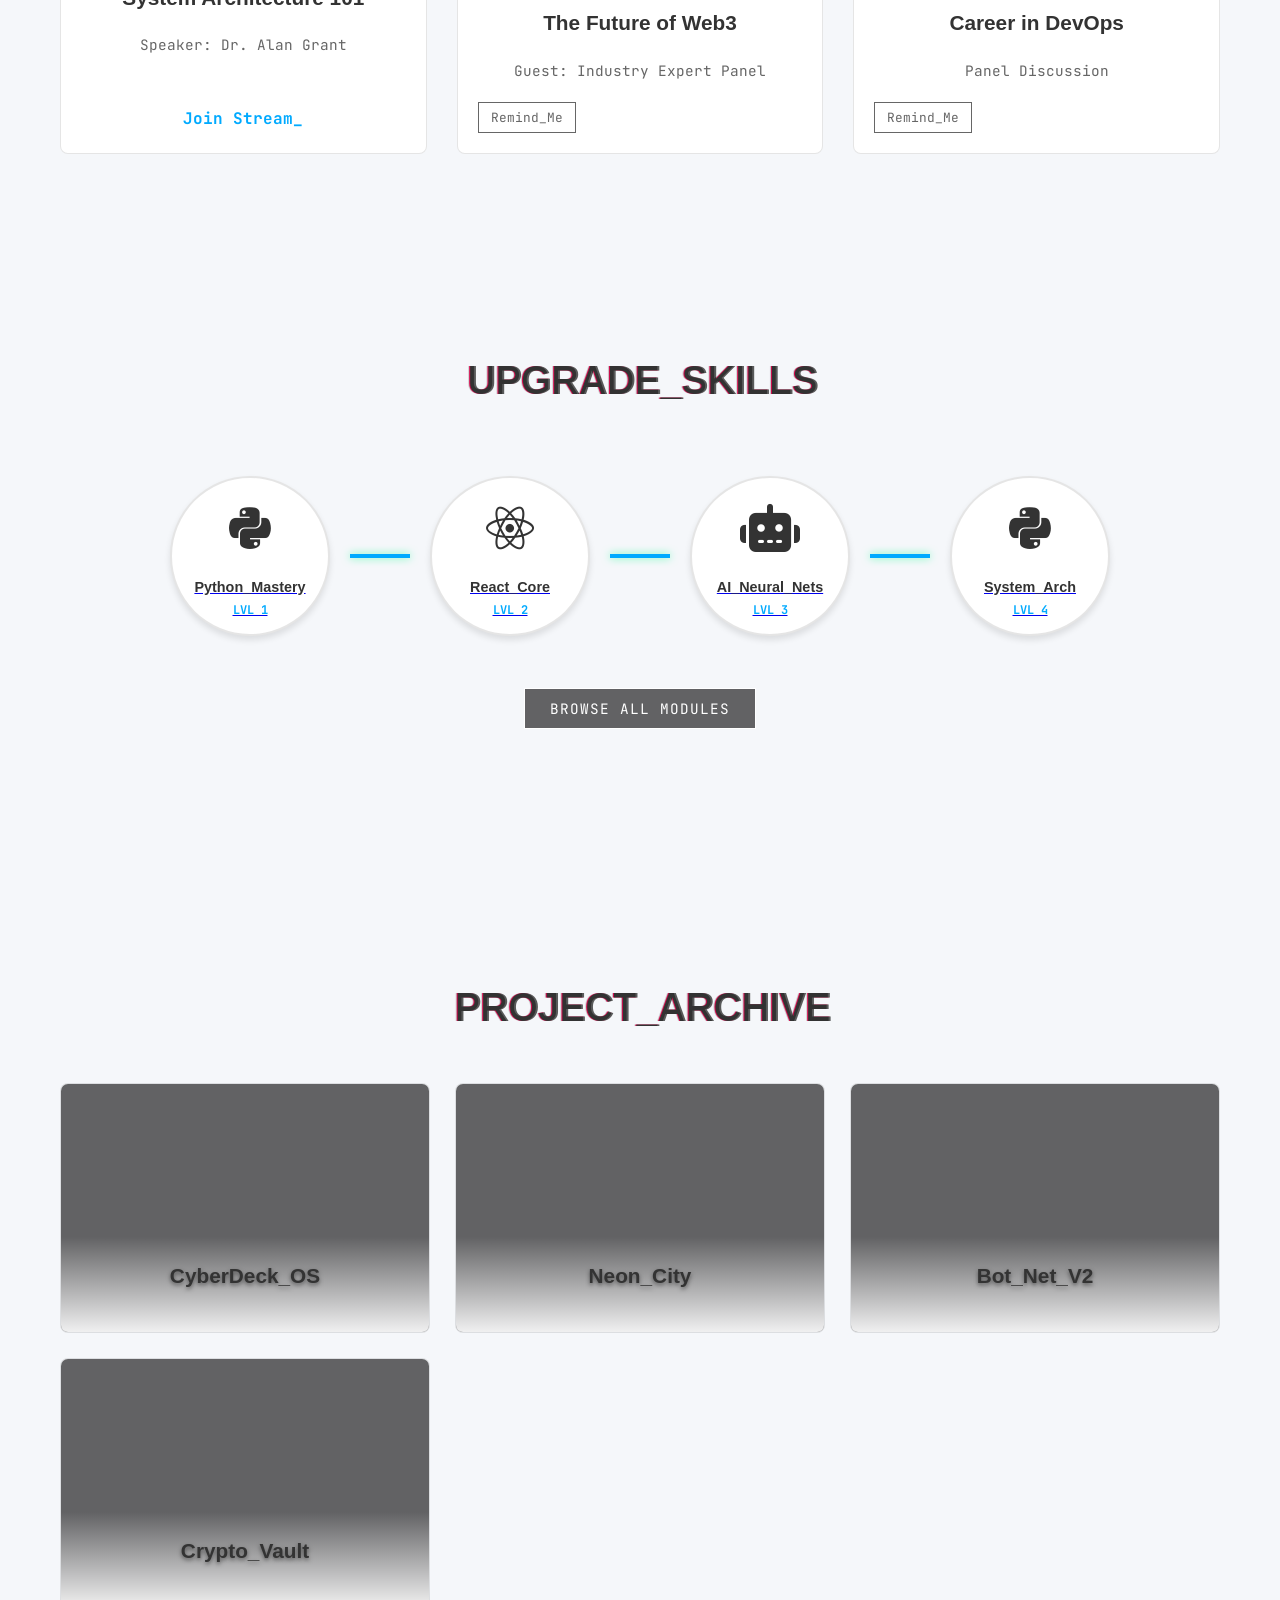
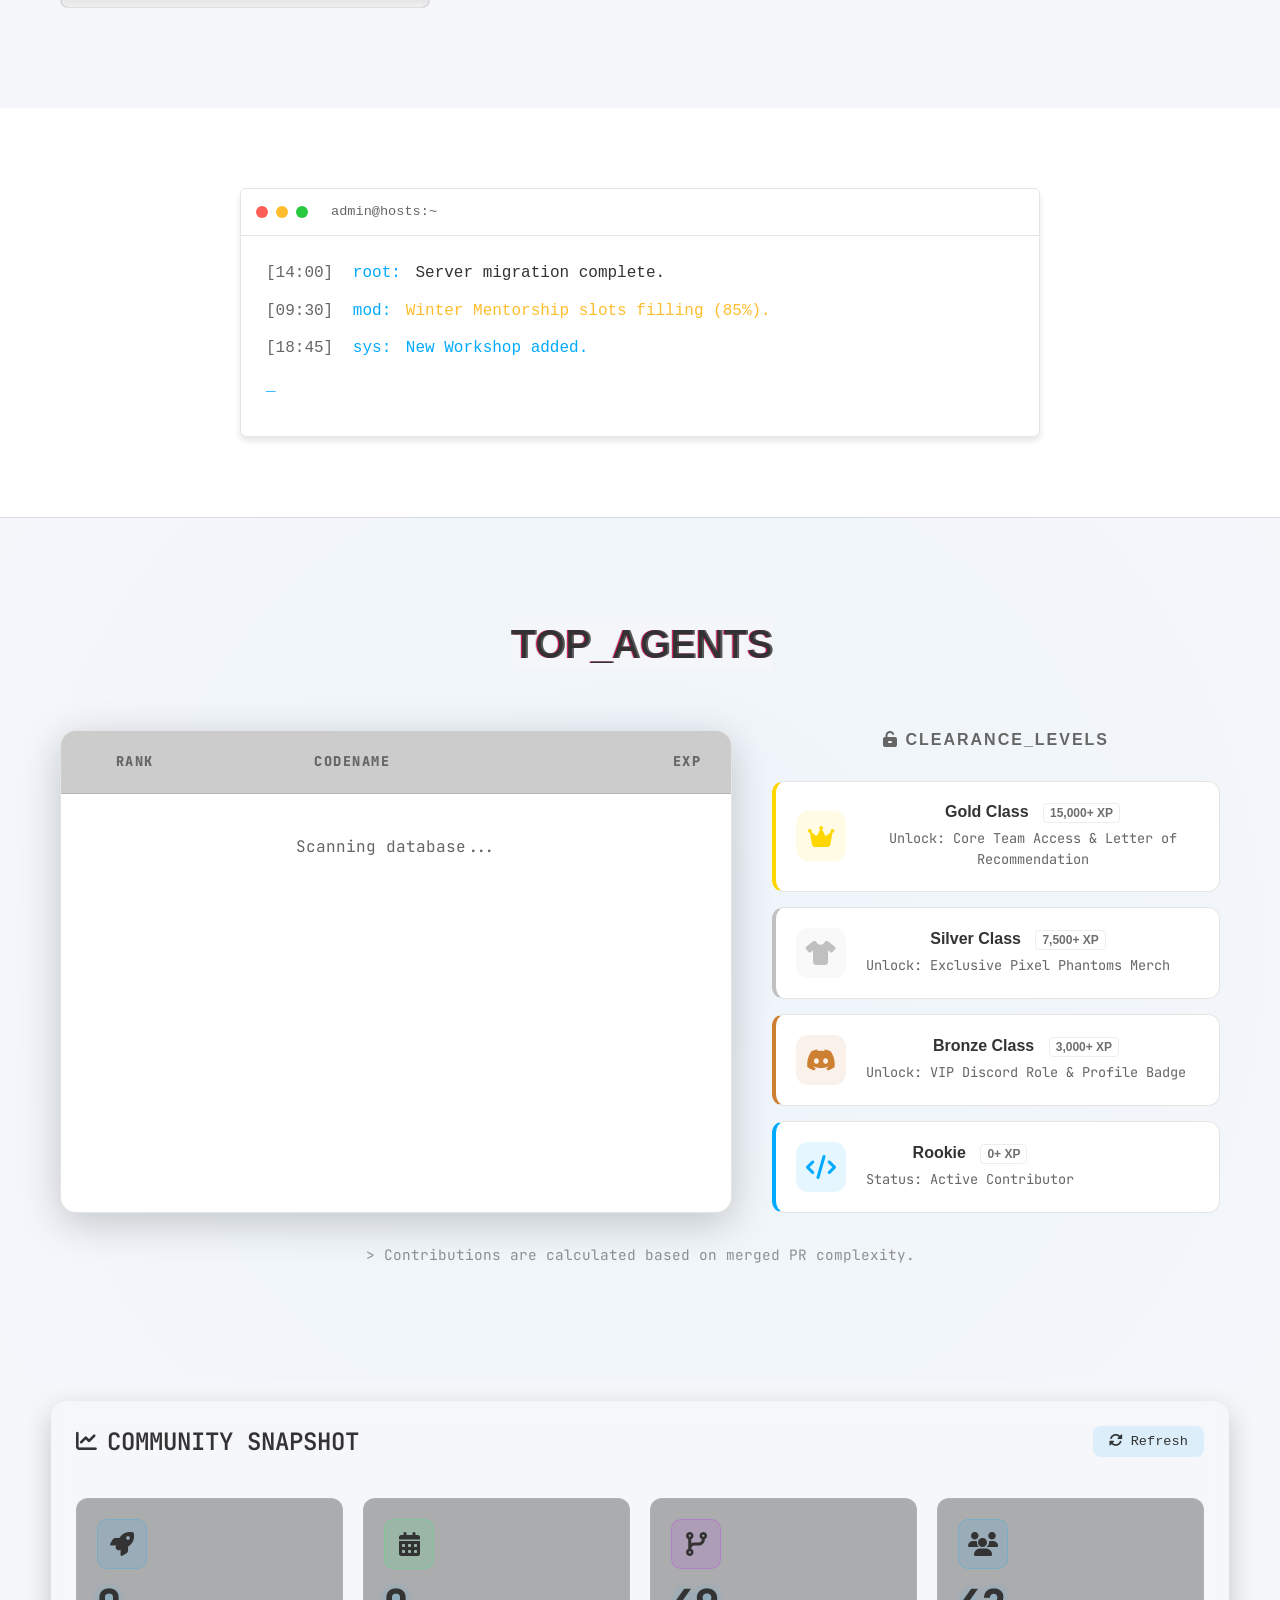
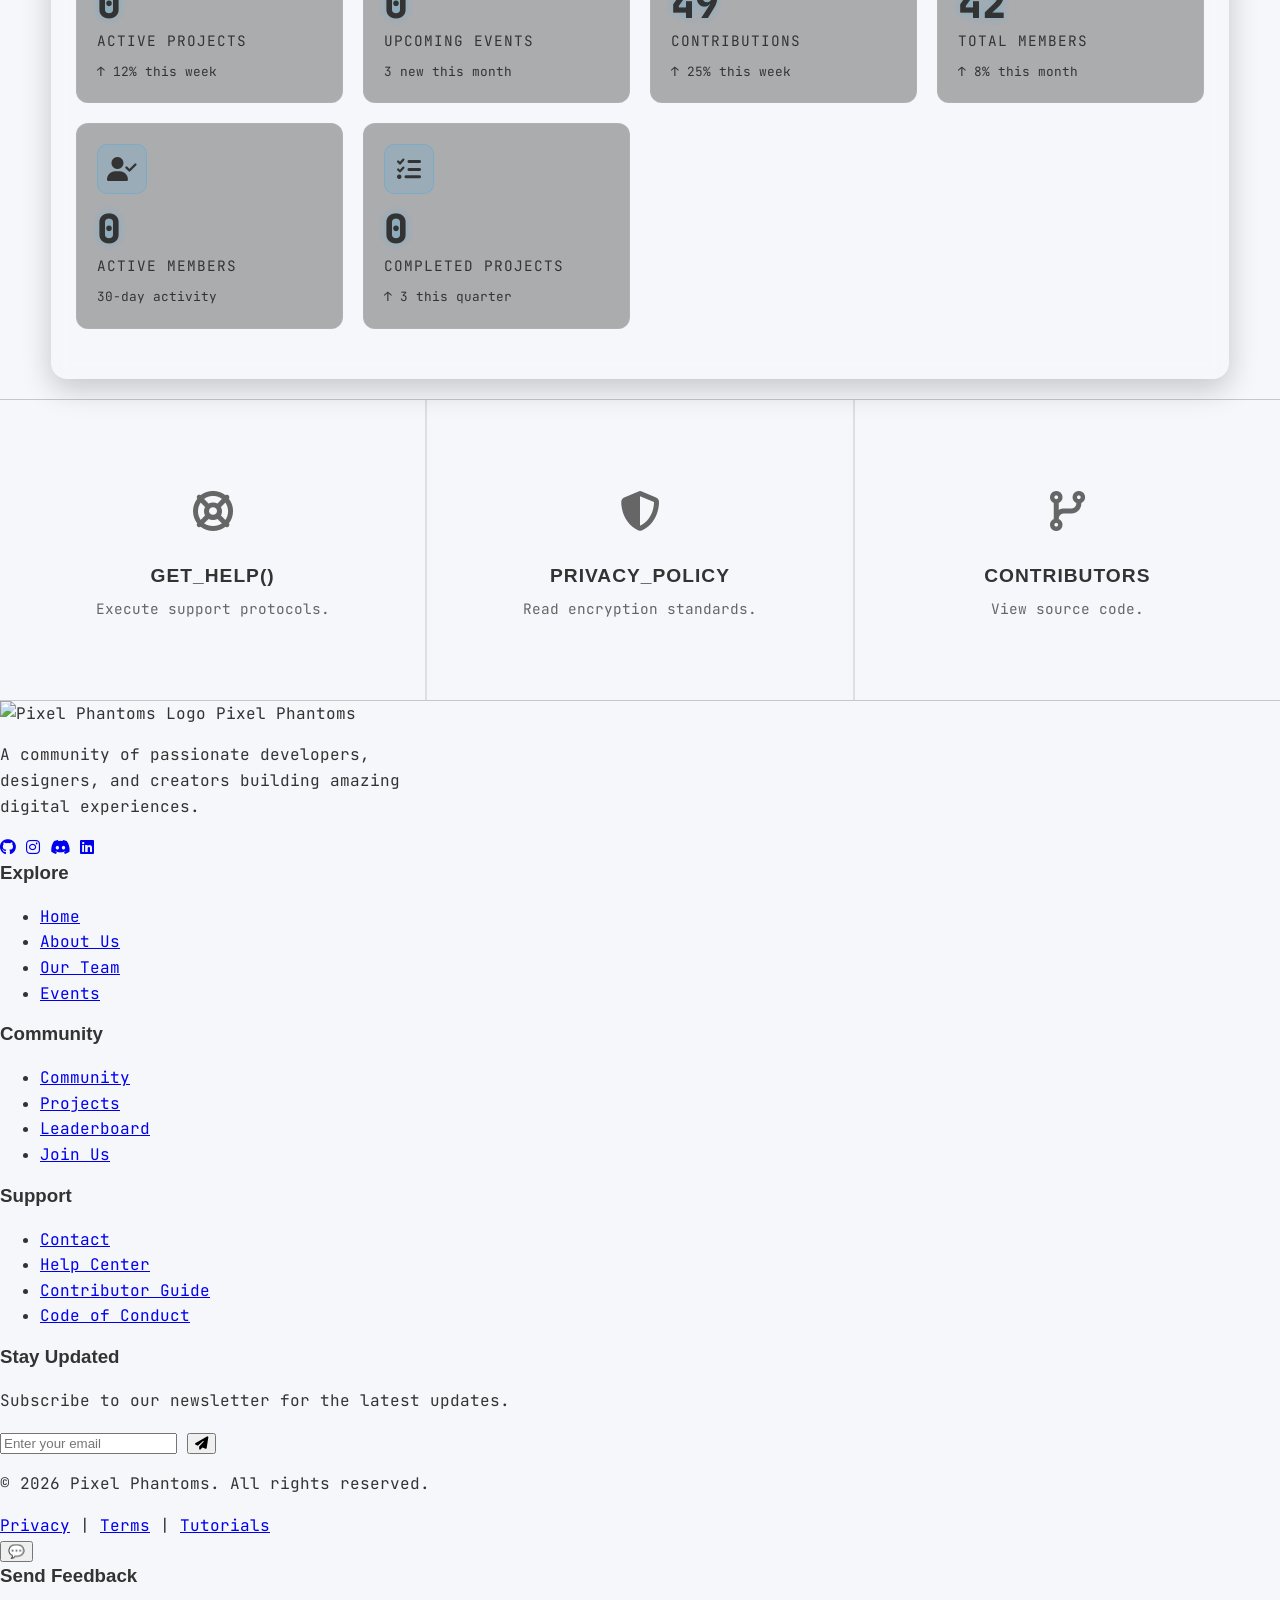
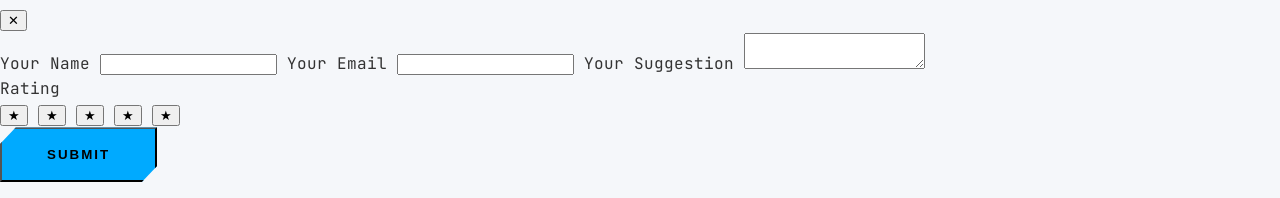
==== commit 5e4128cc: "Merge branch 'main' into fix-contact-html" ====
--- a/index.html
+++ b/index.html
@@ -553,10 +553,13 @@
   <script src="https://cdnjs.cloudflare.com/ajax/libs/gsap/3.12.2/gsap.min.js"></script>
   <script src="https://cdnjs.cloudflare.com/ajax/libs/gsap/3.12.2/ScrollTrigger.min.js"></script>
 
-  <script src="js/navbar.min.js"></script>
-  <script src="js/footer.js"></script>
-  <script>
-    const basePath = '';
+    <script src="js/navbar.js"></script>
+
+    <script src="js/footer.js"></script>
+    <script>
+      // Render these immediately so the theme.js can find the toggle switch
+      renderNavbar();
+      renderFooter('');
 
     renderNavbar(basePath);
     renderFooter(basePath);
--- a/css/style.css
+++ b/css/style.css
@@ -1,64 +1,64 @@
 /* CSS VARIABLES FOR THEMES */
 :root {
-  /* Light theme variables */
-  --bg-primary: #f5f7fa;
-  --bg-secondary: #ffffff;
-  --bg-navbar: rgba(255, 255, 255, 0.95);
-  --bg-navbar-scrolled: rgba(255, 255, 255, 0.98);
-  --text-primary: #333333;
-  --text-secondary: #666666;
-  --accent-color: #00aaff;
-  --border-color: rgba(0, 0, 0, 0.1);
-  --card-bg: #ffffff;
-  --input-bg: #ffffff;
-  --shadow: 0 4px 6px rgba(0, 0, 0, 0.1);
-  --nav-shadow: 0 8px 25px rgba(0, 0, 0, 0.08);
-
-  /* Footer Light Theme Variables */
-  --footer-bg: #1a1a2e;
-  --footer-bg-secondary: #16213e;
-  --footer-text: #e6e6e6;
-  --footer-text-secondary: #a0aec0;
-  --footer-heading: #ffffff;
-  --footer-link: #cbd5e0;
-  --footer-link-hover: #ffffff;
-  --footer-border: #2d3748;
-  --social-bg: #2d3748;
-  --social-bg-hover: #4a5568;
-  --social-icon: #cbd5e0;
-  --social-icon-hover: #ffffff;
-  --social-border: #4a5568;
-  --footer-input-bg: #2d3748;
-  --input-border: #4a5568;
-  --input-text: #e2e8f0;
-  --input-placeholder: #718096;
-  --accent-primary: #667eea;
-  --accent-secondary: #764ba2;
-
-  /* Font Variables for Consistency */
-  --font-primary: 'Segoe UI', Tahoma, Geneva, Verdana, sans-serif;
-  --font-heading: 'Segoe UI', Tahoma, Geneva, Verdana, sans-serif;
-  --font-mono: 'Courier New', monospace;
-  --font-hud: 'JetBrains Mono', monospace;
-
-  /* Shared UI Tokens for Consistency */
-  --spacing-xs: 4px;
-  --spacing-sm: 8px;
-  --spacing-md: 16px;
-  --spacing-lg: 20px;
-  --spacing-xl: 30px;
-  --spacing-xxl: 40px;
-
-  --shadow-hover: 0 8px 25px rgba(0, 170, 255, 0.2);
-  --shadow-hover-strong: 0 12px 30px rgba(0, 170, 255, 0.3);
-
-  --hover-transform: translateY(-5px);
-  --hover-transform-strong: translateY(-8px) scale(1.02);
-
-  --border-radius-sm: 8px;
-  --border-radius-md: 12px;
-  --border-radius-lg: 16px;
-  --border-radius-xl: 20px;
+    /* Light theme variables */
+    --bg-primary: #f5f7fa;
+    --bg-secondary: #ffffff;
+    --bg-navbar: rgba(255, 255, 255, 0.95);
+    --bg-navbar-scrolled: rgba(255, 255, 255, 0.98);
+    --text-primary: #333333;
+    --text-secondary: #666666;
+    --accent-color: #00aaff;
+    --border-color: rgba(0, 0, 0, 0.1);
+    --card-bg: #ffffff;
+    --input-bg: #ffffff;
+    --shadow: 0 4px 6px rgba(0, 0, 0, 0.1);
+    --nav-shadow: 0 8px 25px rgba(0, 0, 0, 0.08);
+
+    /* Footer Light Theme Variables */
+    --footer-bg: #1a1a2e;
+    --footer-bg-secondary: #16213e;
+    --footer-text: #e6e6e6;
+    --footer-text-secondary: #a0aec0;
+    --footer-heading: #ffffff;
+    --footer-link: #cbd5e0;
+    --footer-link-hover: #ffffff;
+    --footer-border: #2d3748;
+    --social-bg: #2d3748;
+    --social-bg-hover: #4a5568;
+    --social-icon: #cbd5e0;
+    --social-icon-hover: #ffffff;
+    --social-border: #4a5568;
+    --footer-input-bg: #2d3748;
+    --input-border: #4a5568;
+    --input-text: #e2e8f0;
+    --input-placeholder: #cbd5e1; /* IMPROVED CONTRAST FOR ACCESSIBILITY */
+    --accent-primary: #667eea;
+    --accent-secondary: #764ba2;
+
+    /* Font Variables for Consistency */
+    --font-primary: 'Segoe UI', Tahoma, Geneva, Verdana, sans-serif;
+    --font-heading: 'Segoe UI', Tahoma, Geneva, Verdana, sans-serif;
+    --font-mono: 'Courier New', monospace;
+    --font-hud: 'JetBrains Mono', monospace;
+
+    /* Shared UI Tokens for Consistency */
+    --spacing-xs: 4px;
+    --spacing-sm: 8px;
+    --spacing-md: 16px;
+    --spacing-lg: 20px;
+    --spacing-xl: 30px;
+    --spacing-xxl: 40px;
+
+    --shadow-hover: 0 8px 25px rgba(0, 170, 255, 0.2);
+    --shadow-hover-strong: 0 12px 30px rgba(0, 170, 255, 0.3);
+
+    --hover-transform: translateY(-5px);
+    --hover-transform-strong: translateY(-8px) scale(1.02);
+
+    --border-radius-sm: 8px;
+    --border-radius-md: 12px;
+    --border-radius-lg: 16px;
+    --border-radius-xl: 20px;
 }
 :root .hack-main-card h3 {
   --text-primary: rgb(255, 250, 250);
@@ -114,7 +114,7 @@
     --footer-input-bg: #2d3748;
     --input-border: #4a5568;
     --input-text: #e2e8f0;
-    --input-placeholder: #718096;
+    --input-placeholder: #cbd5e1; /* IMPROVED CONTRAST */
     --accent-primary: #00aaff;
     --accent-secondary: #0088cc;
 
@@ -341,19 +341,20 @@
 }
 
 .nav-links a {
-  color: var(--text-secondary);
-  text-decoration: none;
-  font-size: 16px;
-  font-weight: 600;
-  transition: all 0.3s cubic-bezier(0.4, 0, 0.2, 1);
-  padding: 12px 20px;
-  border-radius: 50px;
-  position: relative;
-  overflow: hidden;
-  display: flex;
-  align-items: center;
-  gap: 8px;
-  font-family: var(--font-primary);
+    color: var(--text-secondary);
+    text-decoration: none;
+    font-size: 16px;
+    font-weight: 600;
+    /* BOUNCY TRANSITION ADDED */
+    transition: all 0.3s cubic-bezier(0.68, -0.55, 0.27, 1.55);
+    padding: 12px 20px;
+    border-radius: 50px;
+    position: relative;
+    overflow: hidden;
+    display: inline-flex;
+    align-items: center;
+    gap: 8px;
+    font-family: var(--font-primary);
 }
 
 .nav-links a::before {
@@ -371,6 +372,25 @@
   left: 100%;
 }
 
+/* BOUNCY HOVER ANIMATION */
+@keyframes hoverBounce {
+    0%, 100% { transform: translateY(-2px) scale(1); }
+    50% { transform: translateY(-6px) scale(1.08); }
+}
+
+.nav-links a:hover {
+    color: var(--accent-color);
+    background: rgba(0, 170, 255, 0.08);
+    animation: hoverBounce 0.6s ease-in-out infinite;
+    box-shadow: 0 6px 15px rgba(0, 170, 255, 0.2);
+}
+
+.nav-links .active {
+    color: var(--accent-color);
+    background: linear-gradient(135deg, rgba(0, 170, 255, 0.15), rgba(0, 136, 204, 0.1));
+    border: 1px solid rgba(0, 170, 255, 0.2);
+    transform: translateY(-2px);
+    box-shadow: 0 6px 15px rgba(0, 170, 255, 0.2);
 .nav-links a:hover,
 .nav-links .active {
   color: var(--accent-color);
@@ -2820,6 +2840,11 @@
   font-family: var(--font-primary);
 }
 
+/* BACK TO TOP POSITION FIX - PREVENT OVERLAP */
+.scroll-to-top, #back-to-top {
+    bottom: 90px !important;
+}
+
 /* Mobile adjustments */
 @media (max-width: 420px) {
   #feedback-widget {
@@ -2828,6 +2853,17 @@
     right: auto !important;
   }
 
+    #feedback-panel {
+        bottom: 84px !important;
+        left: 12px !important;
+        right: 12px !important;
+        width: auto !important;
+    }
+
+    /* CLEAR FOOTER LINKS ON MOBILE */
+    .scroll-to-top, #back-to-top {
+        bottom: 120px !important;
+    }
   #feedback-panel {
     bottom: 84px !important;
     left: 12px !important;
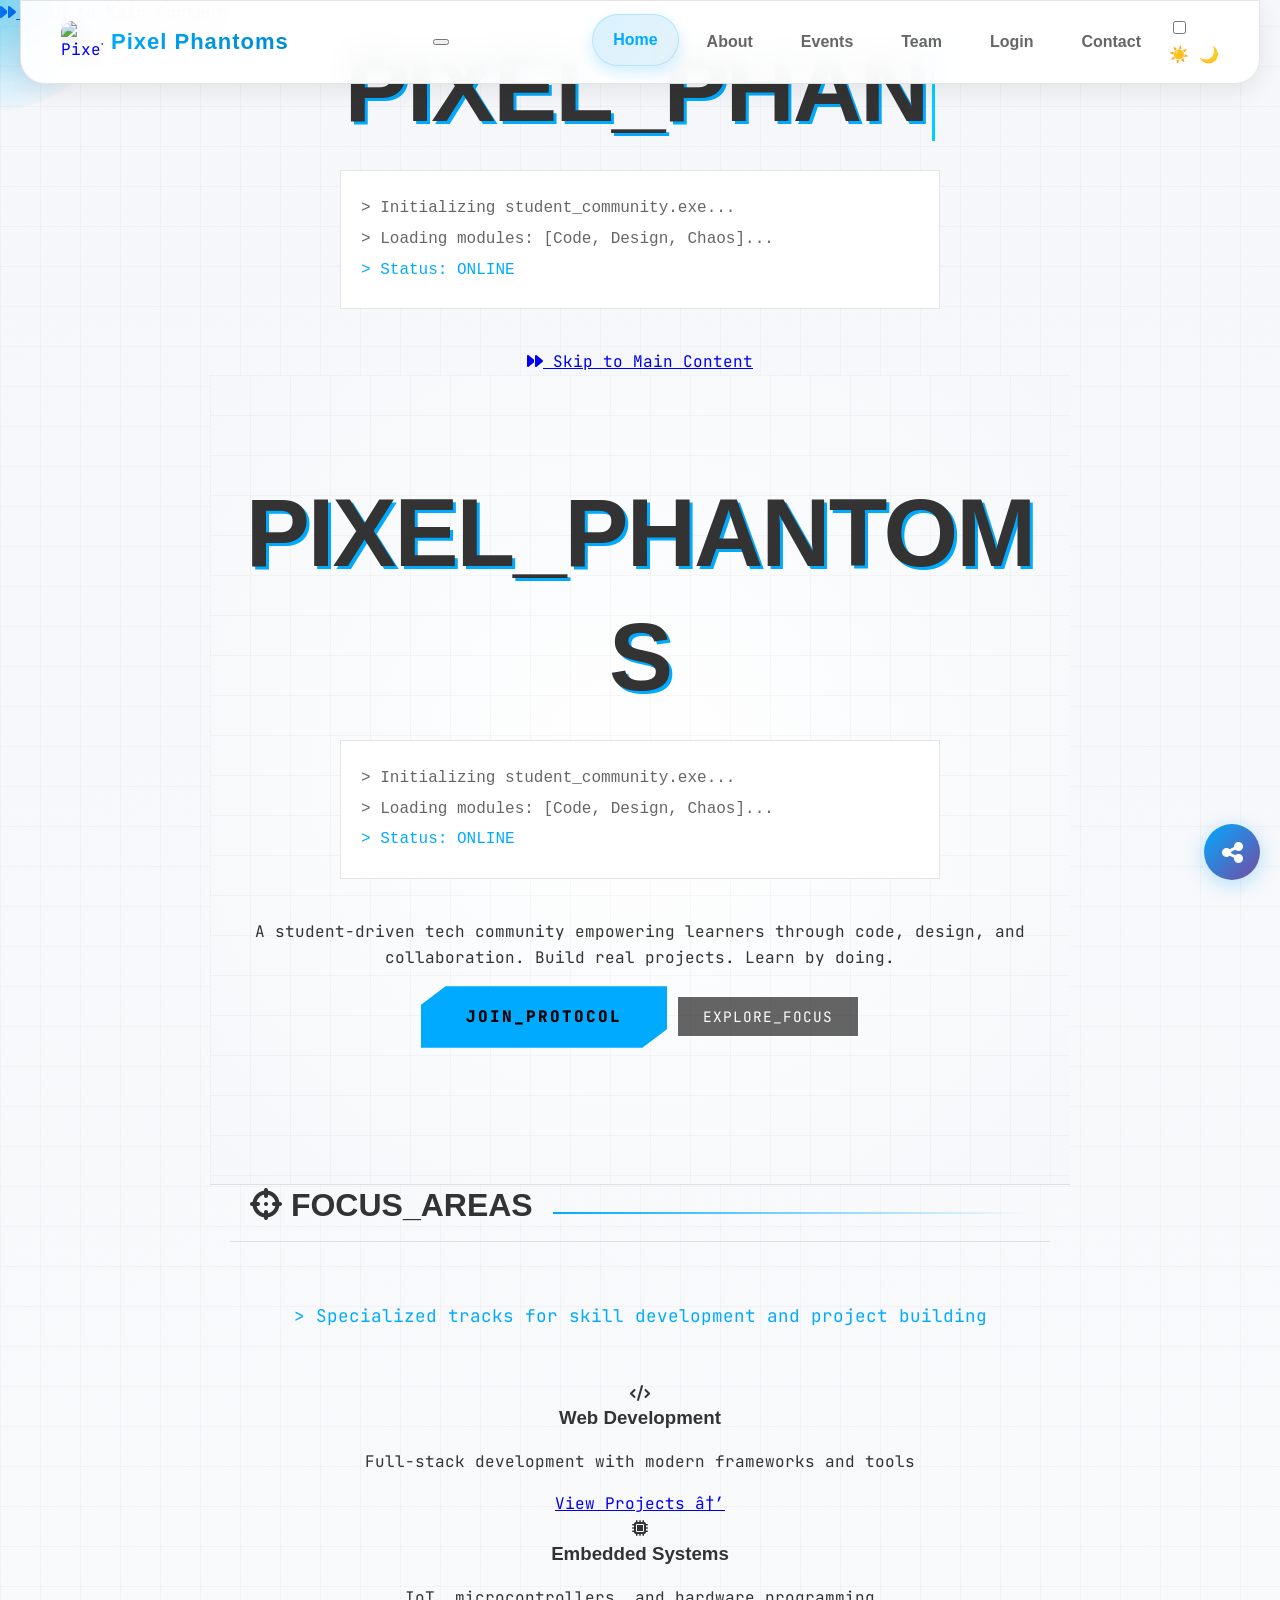
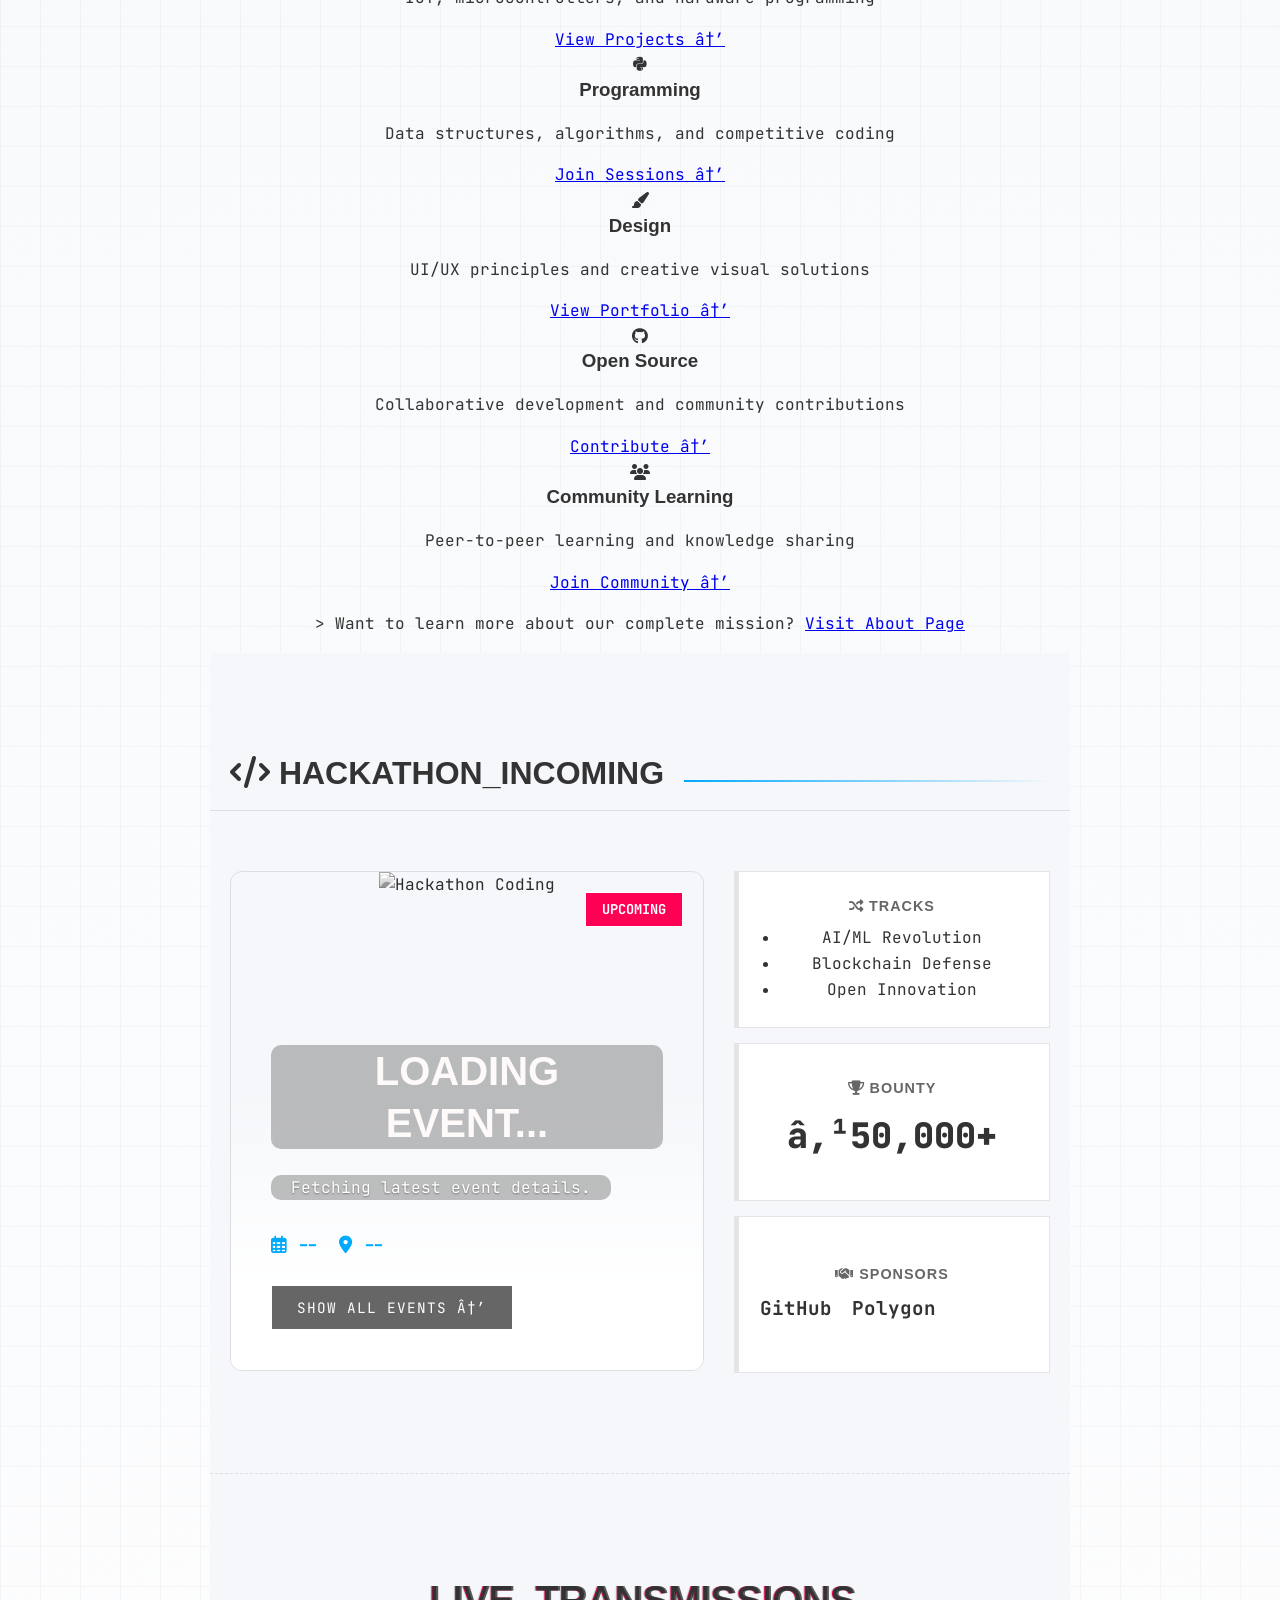
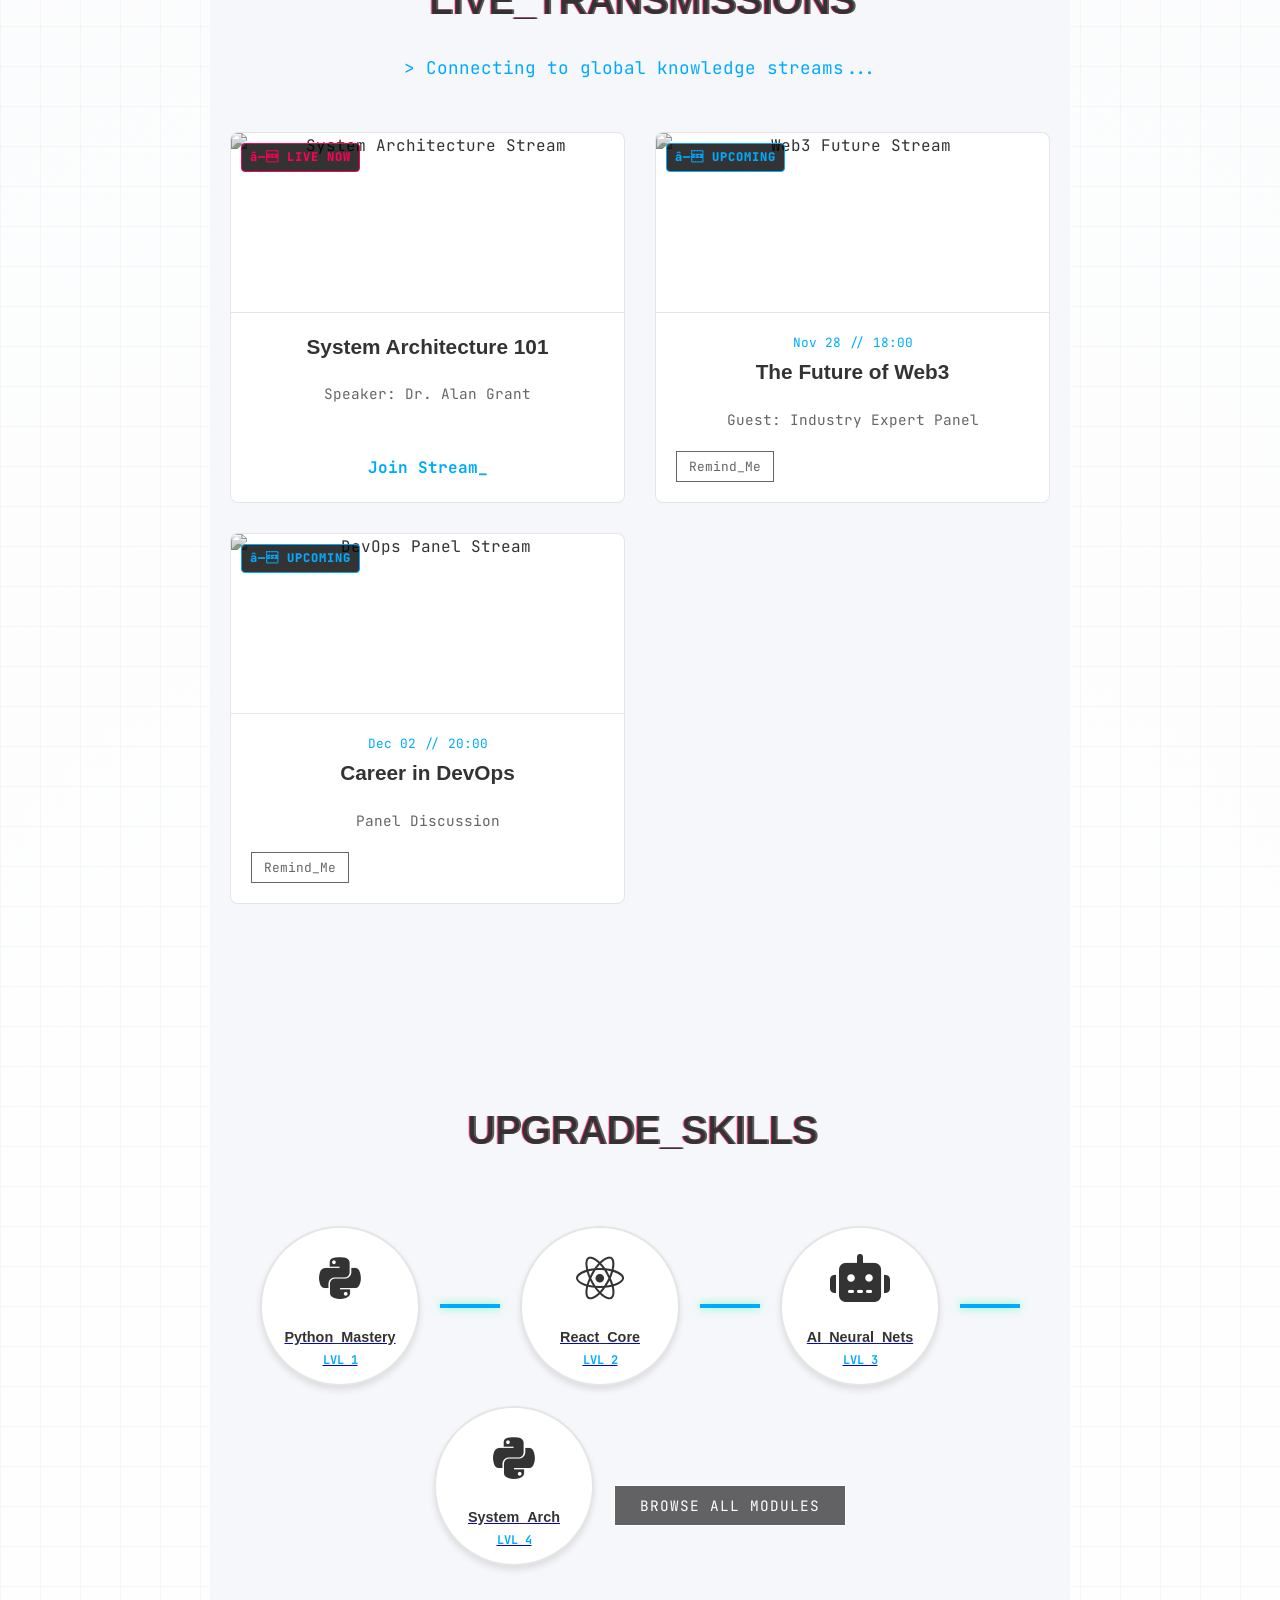
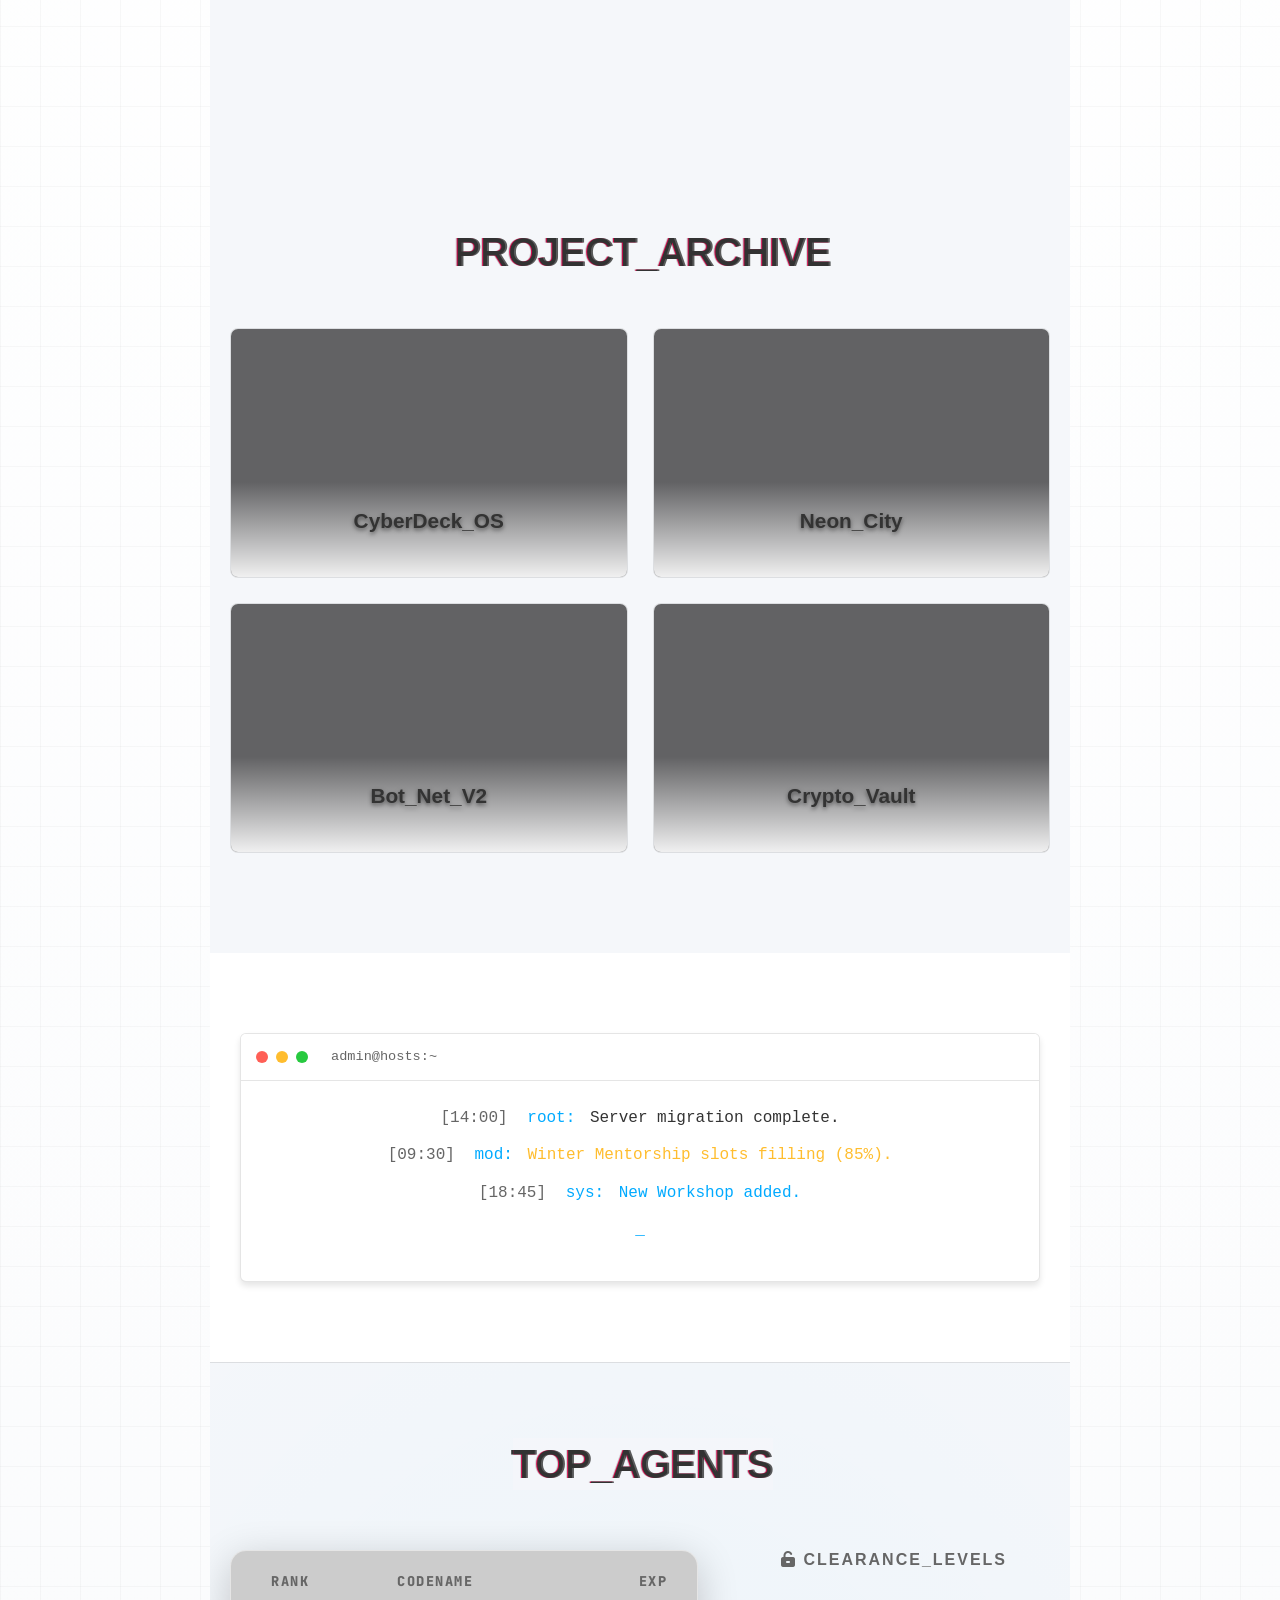
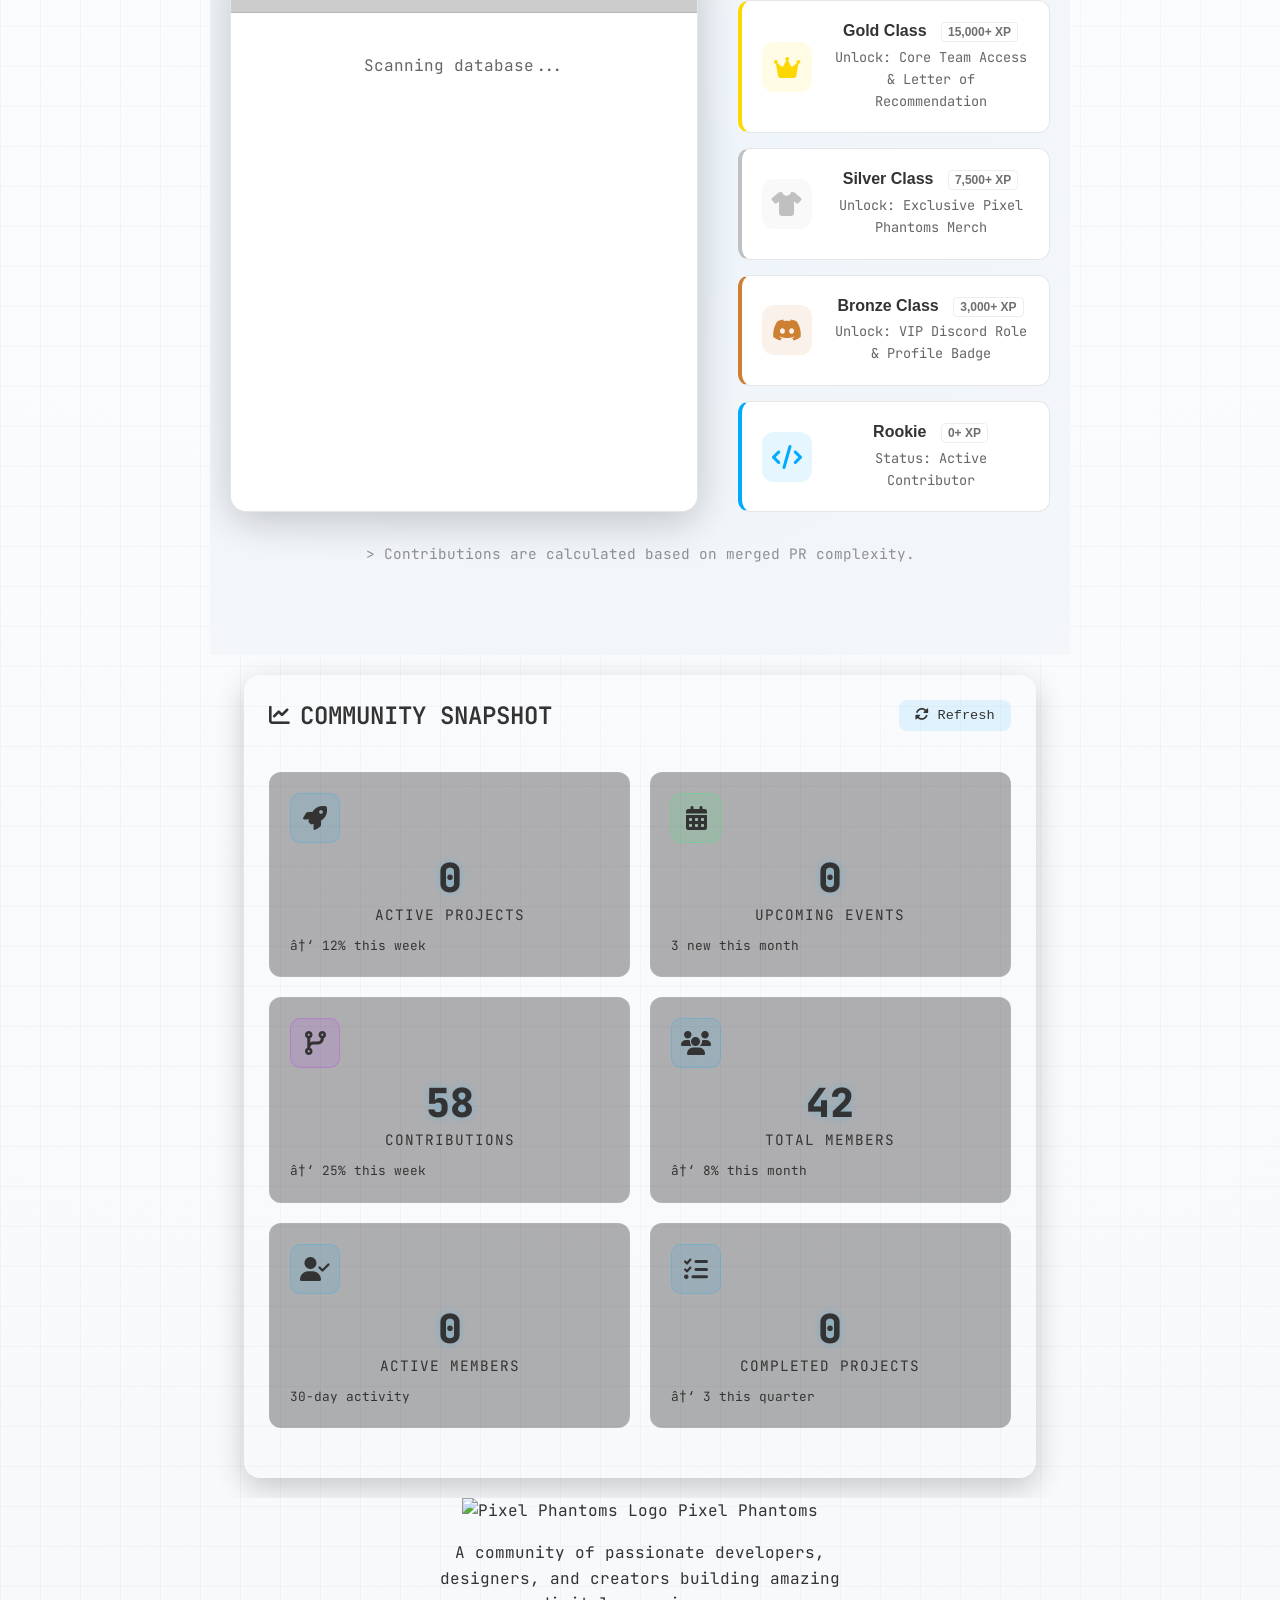
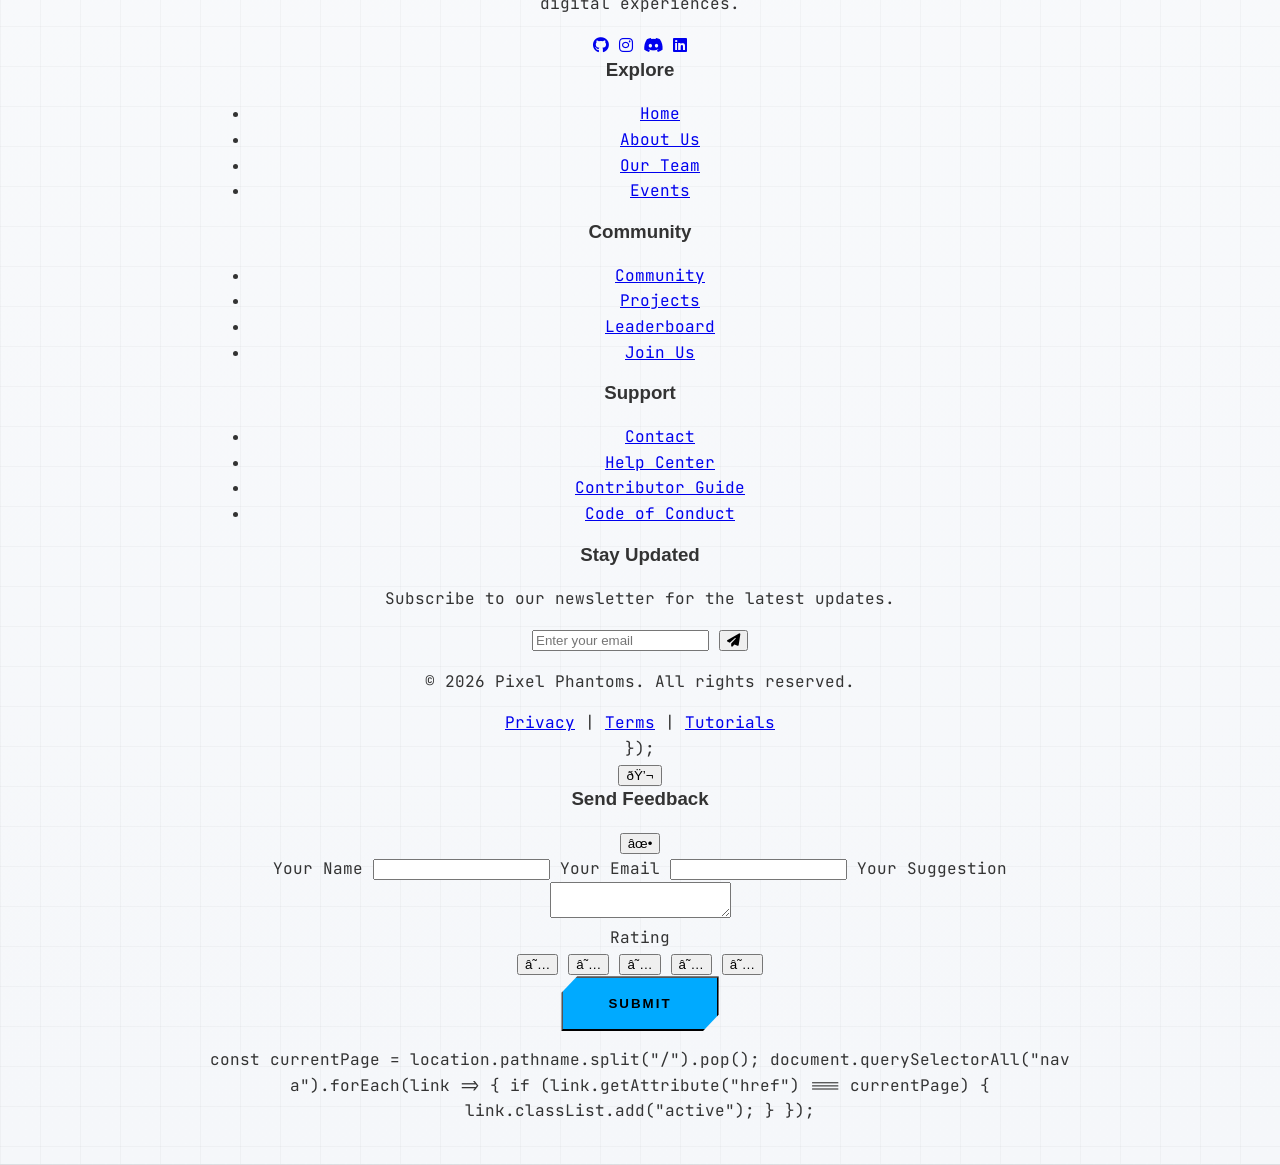
==== commit 892138e1: "Merge branch 'main' into ui/homepage-footer-spacing" ====
--- a/index.html
+++ b/index.html
@@ -1,6 +1,27 @@
 <!doctype html>
 <html lang="en">
 
+    <!-- SKIP TO CONTENT LINK (ACCESSIBILITY) -->
+    <a href="#main-content" class="skip-to-content" id="skip-link">
+      <i class="fas fa-forward" aria-hidden="true"></i> Skip to Main Content
+    </a>
+
+    <div id="cursor-highlight"></div>
+    <div id="navbar-placeholder"></div>
+
+    <main id="main-content" tabindex="-1">
+      <section class="hero-section" id="hero">
+        <div class="grid-overlay" aria-hidden="true"></div>
+        <div class="hero-content">
+         <h1 class="hero-glitch" data-text="PIXEL_PHANTOMS">
+           <span id="typewriter-text" aria-hidden="true"></span>
+           <span class="sr-only">PIXEL_PHANTOMS</span>
+         </h1>
+          <div class="terminal-box" role="status" aria-live="polite">
+            <p class="console-text">> Initializing student_community.exe...</p>
+            <p class="console-text">> Loading modules: [Code, Design, Chaos]...</p>
+            <p class="console-text success">> Status: ONLINE</p>
+          </div>
 <head>
   <meta charset="UTF-8" />
   <meta name="viewport" content="width=device-width, initial-scale=1.0" />
@@ -516,36 +537,6 @@
         </div>
       </div>
     </section>
-
-    <nav class="functional-grid" aria-label="Quick Links">
-      <a href="pages/help.html" class="func-card">
-        <div class="func-icon">
-          <i class="fas fa-life-ring" aria-hidden="true"></i>
-        </div>
-        <div class="func-text">
-          <h3>GET_HELP()</h3>
-          <p>Execute support protocols.</p>
-        </div>
-      </a>
-      <a href="pages/terms.html" class="func-card">
-        <div class="func-icon">
-          <i class="fas fa-shield-alt" aria-hidden="true"></i>
-        </div>
-        <div class="func-text">
-          <h3>PRIVACY_POLICY</h3>
-          <p>Read encryption standards.</p>
-        </div>
-      </a>
-      <a href="pages/contributors.html" class="func-card">
-        <div class="func-icon">
-          <i class="fas fa-code-branch" aria-hidden="true"></i>
-        </div>
-        <div class="func-text">
-          <h3>CONTRIBUTORS</h3>
-          <p>View source code.</p>
-        </div>
-      </a>
-    </nav>
   </main>
 
   <div id="footer-placeholder"></div>
@@ -685,6 +676,9 @@
           button.classList.add('reminder-active');
         });
       });
+    </script>
+    <script src="js/feedback.js"></script>
+    <script src="js/scroll-progress.js"></script>
     });
   </script>
 
@@ -733,6 +727,42 @@
 
     <script src="js/feedback-widget.js"></script>
     <script>
+      document.addEventListener('DOMContentLoaded', function() {
+    const text = "PIXEL_PHANTOMS";
+    const target = document.getElementById("typewriter-text");
+    let index = 0;
+    let isDeleting = false;
+
+    function type() {
+        const currentText = isDeleting 
+            ? text.substring(0, index - 1) 
+            : text.substring(0, index + 1);
+
+        target.textContent = currentText;
+        target.setAttribute('data-text', currentText); 
+        
+        index = isDeleting ? index - 1 : index + 1;
+
+        let typeSpeed = 200;          
+        if (isDeleting) {
+            typeSpeed = 100;         
+        }
+
+       
+        if (!isDeleting && index === text.length) {
+            typeSpeed = 1000;        
+            isDeleting = true;
+        } else if (isDeleting && index === 0) {
+            isDeleting = false;
+            typeSpeed = 100;        
+        }
+
+        setTimeout(type, typeSpeed);
+    }
+
+    type();
+});
+    </script>
   const currentPage = location.pathname.split("/").pop();
 
   document.querySelectorAll("nav a").forEach(link => {
--- a/css/home-gsap.min.css
+++ b/css/home-gsap.min.css
@@ -125,7 +125,16 @@
     max-width: 100vw;
     margin-top: 0;
 }
-
+#typewriter-text {
+  border-right: 3px solid #00D1FF; /* Cursor color */
+  padding-right: 5px;
+  animation: blink-cursor 0.8s step-end infinite;
+}
+
+@keyframes blink-cursor {
+  from, to { border-color: transparent }
+  50% { border-color: #00D1FF; }
+}
 .grid-overlay {
     position: absolute;
     top: 0; 
@@ -715,7 +724,7 @@
    8. LEADERBOARD PREVIEW (ENHANCED)
    ========================================= */
 .leaderboard-preview {
-    padding: 100px 0;
+    padding: 75px 0;
     background: var(--bg-primary);
     border-top: 1px solid var(--border-color);
     position: relative;
